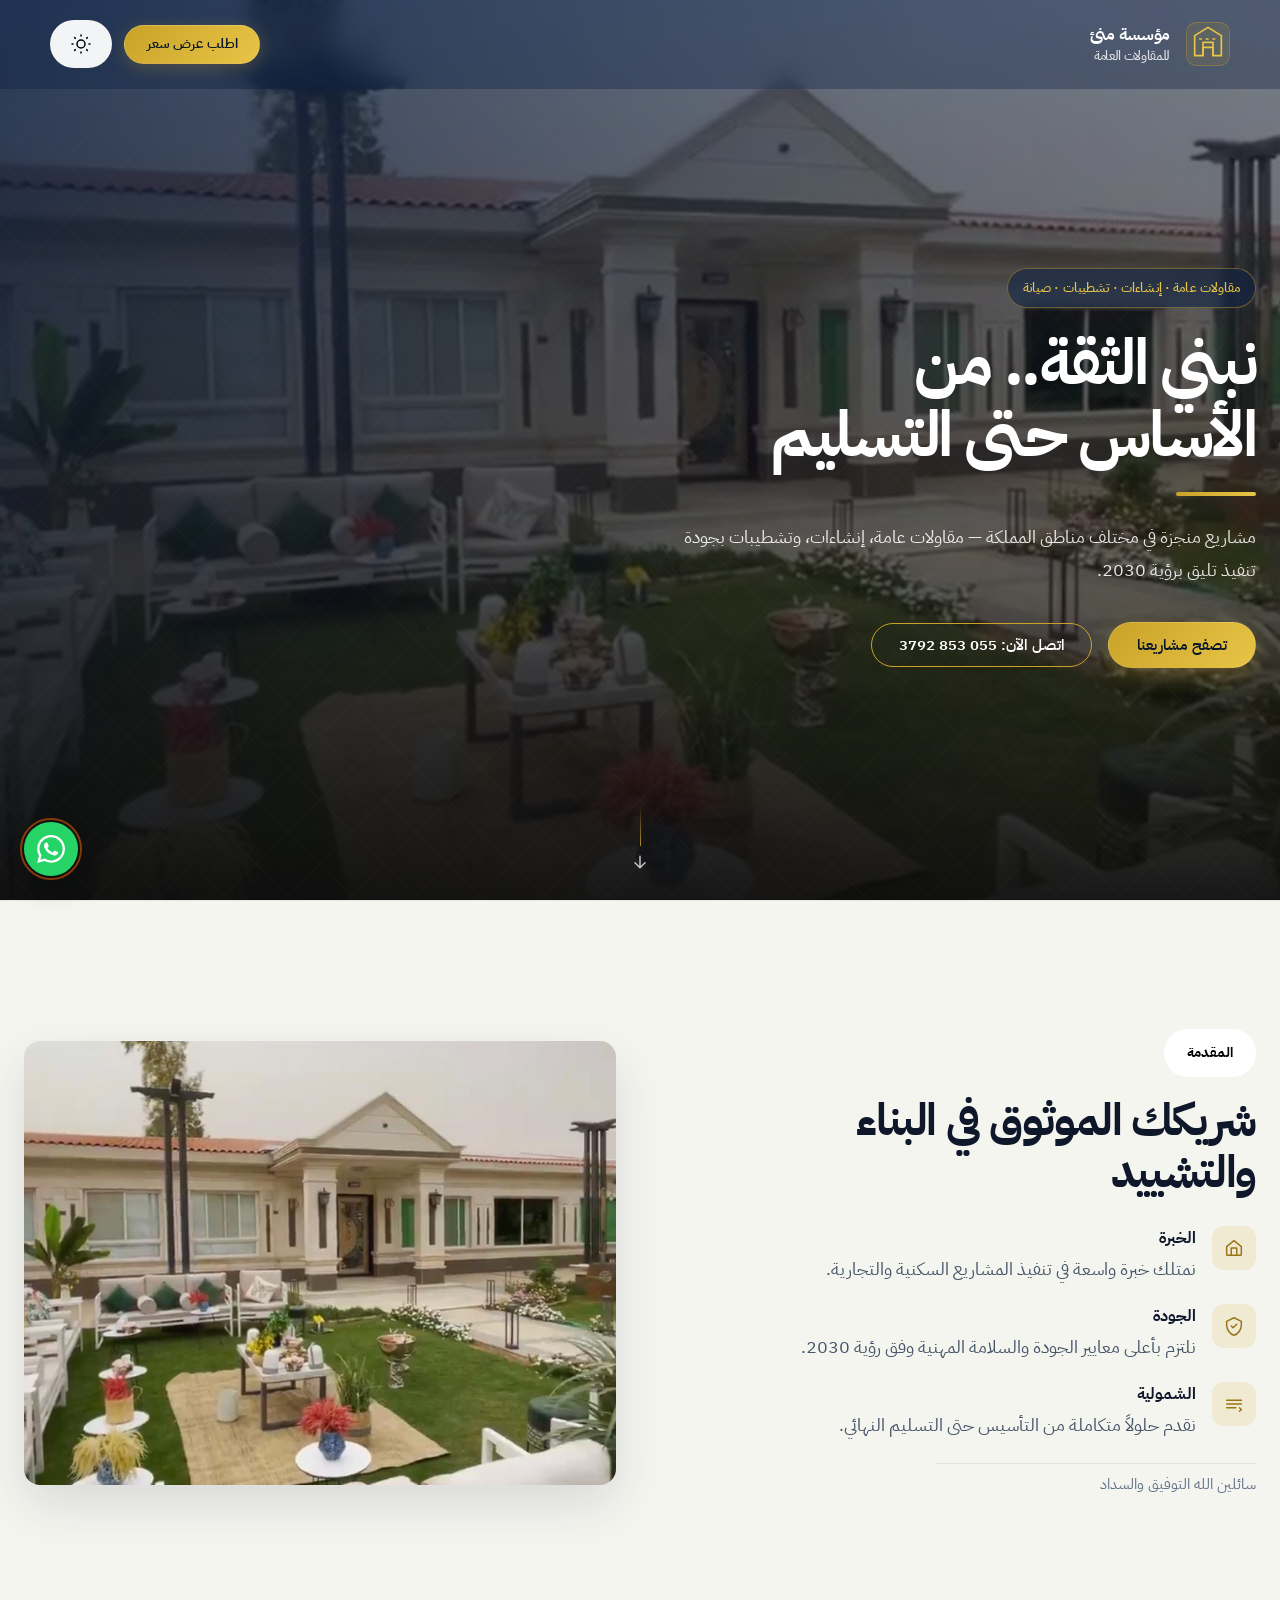
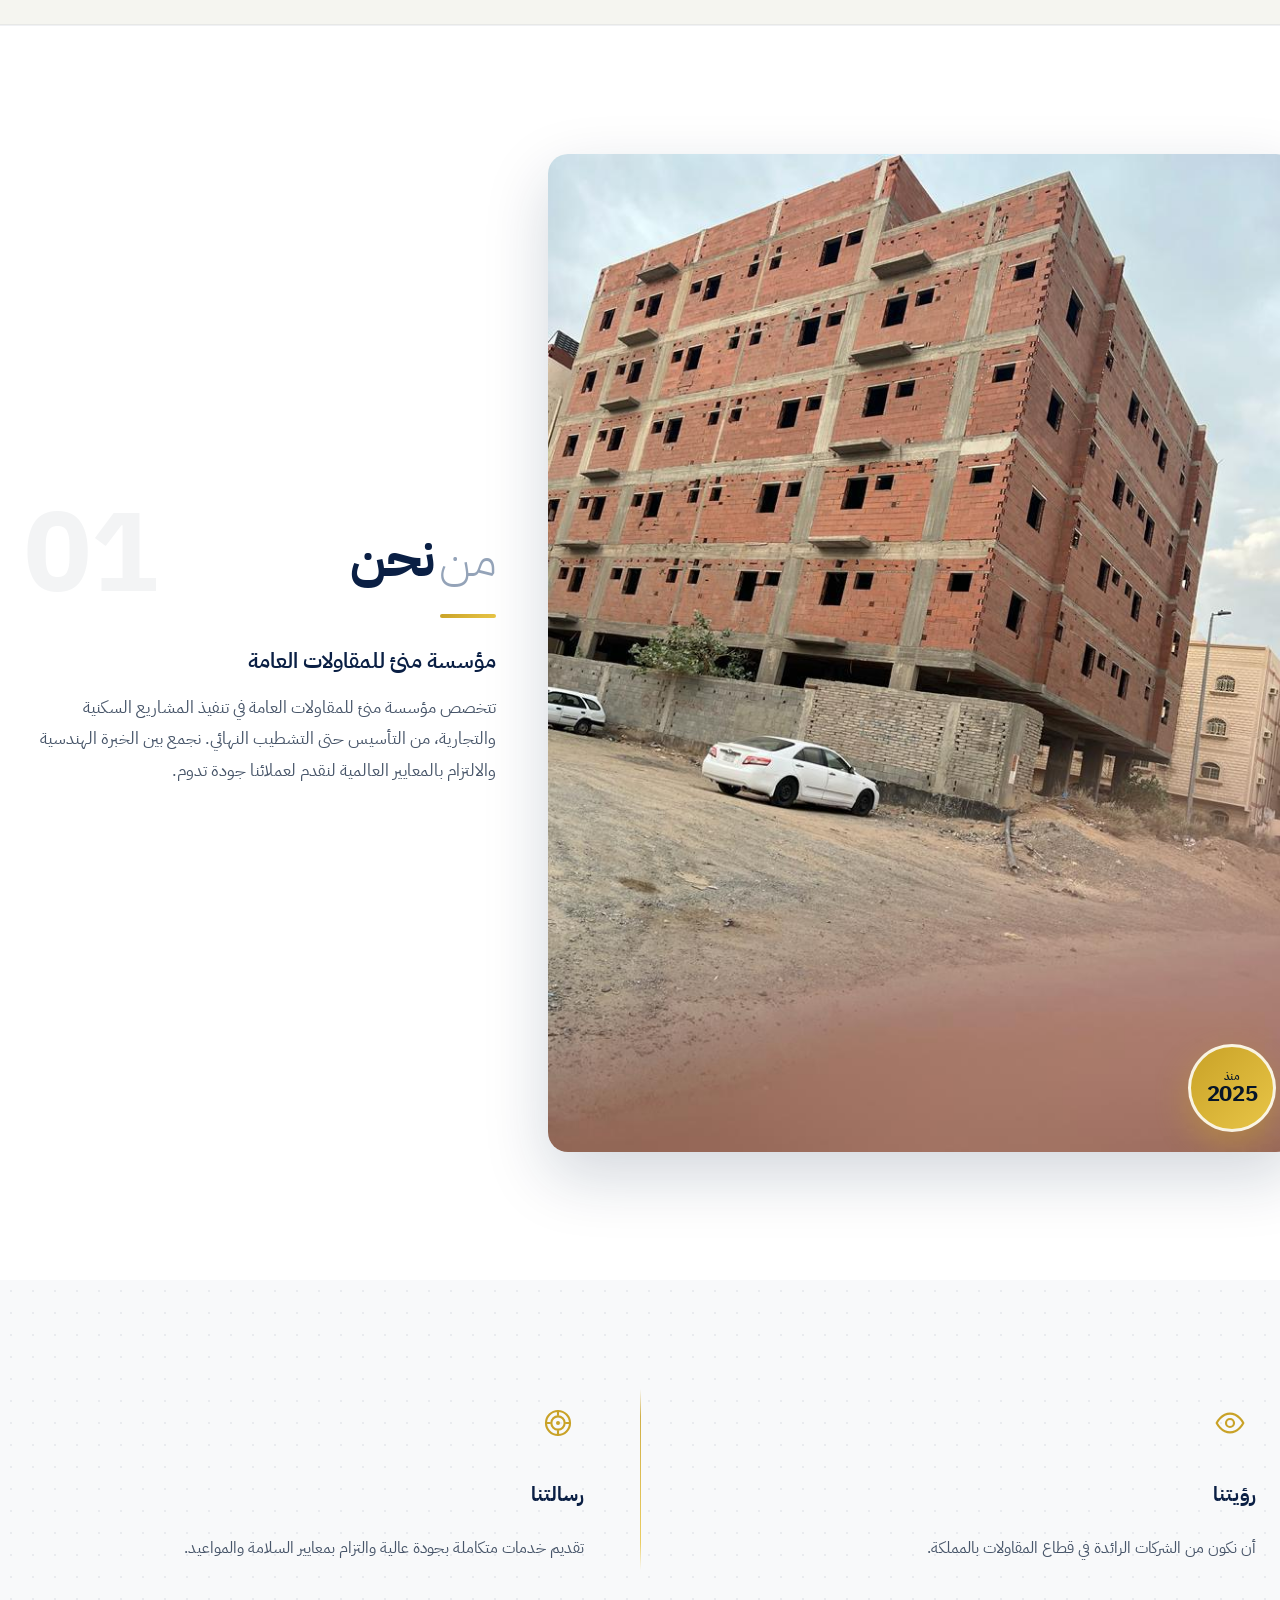
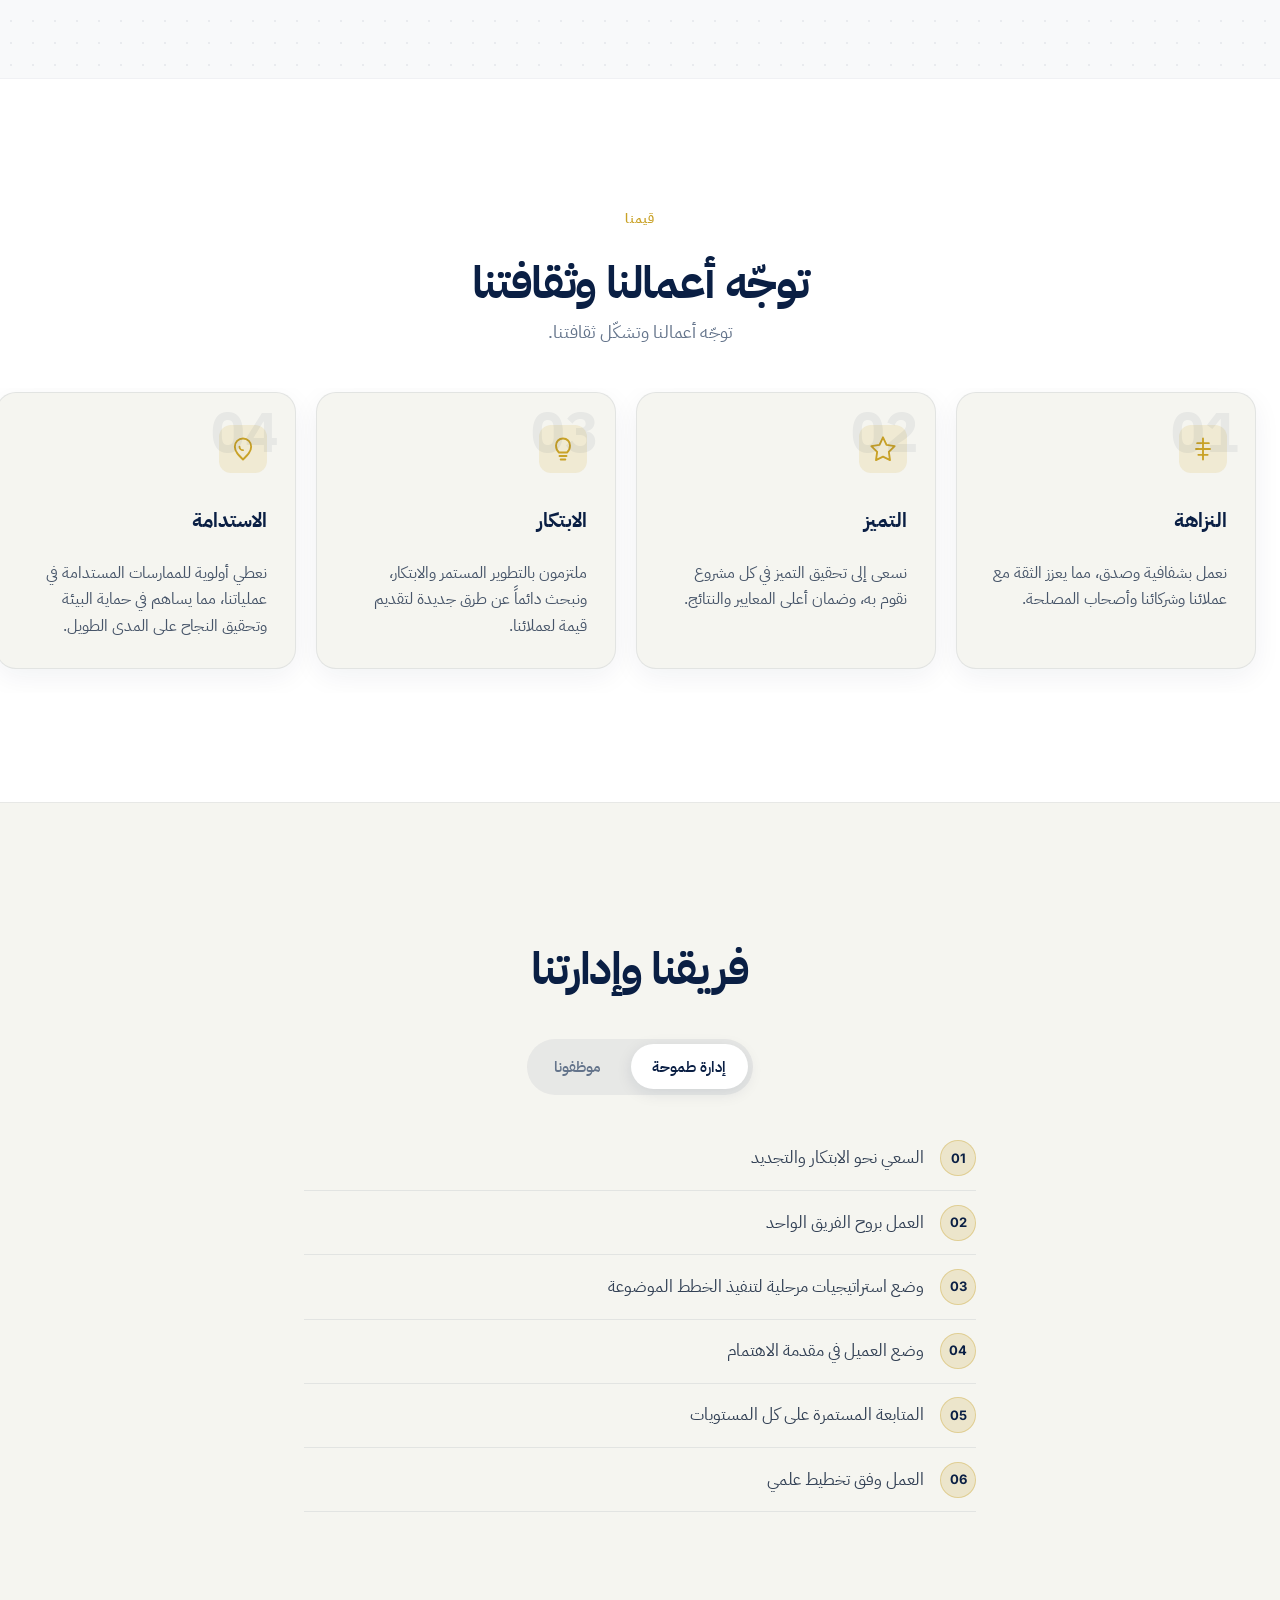
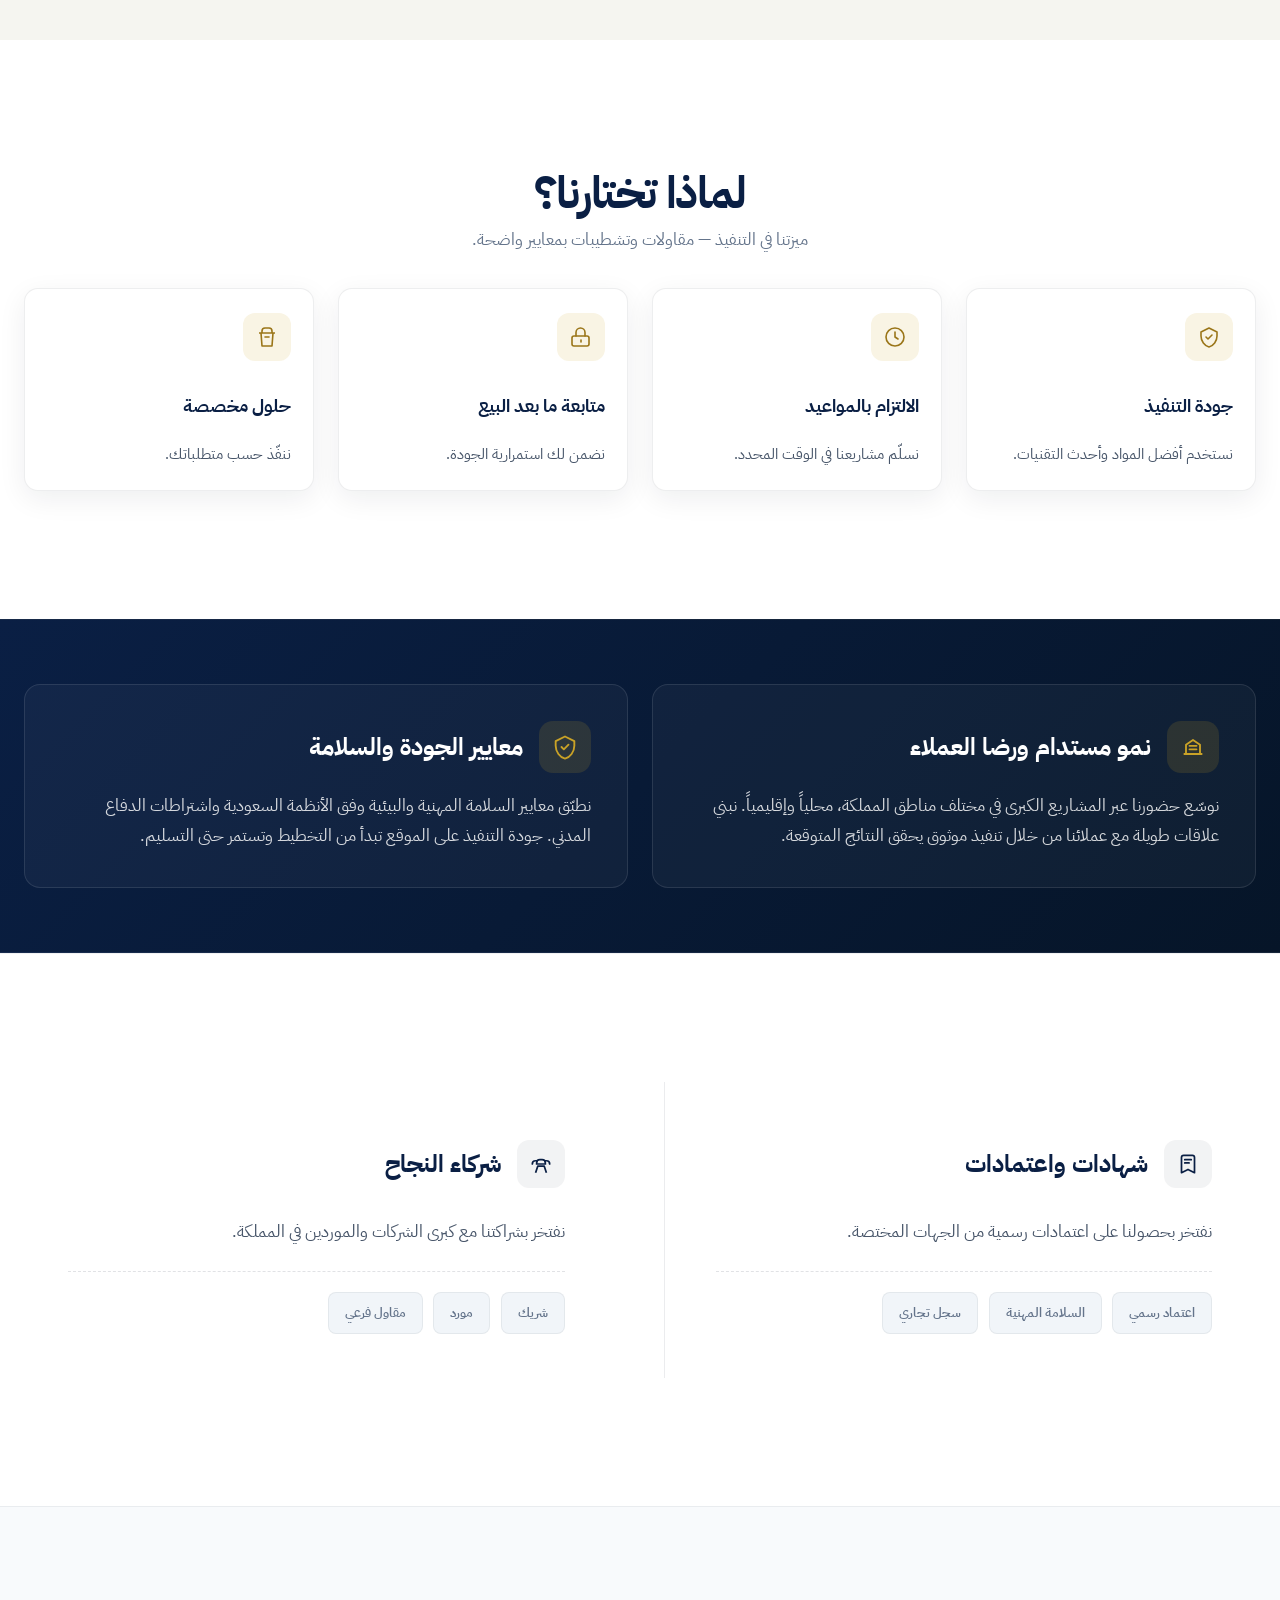
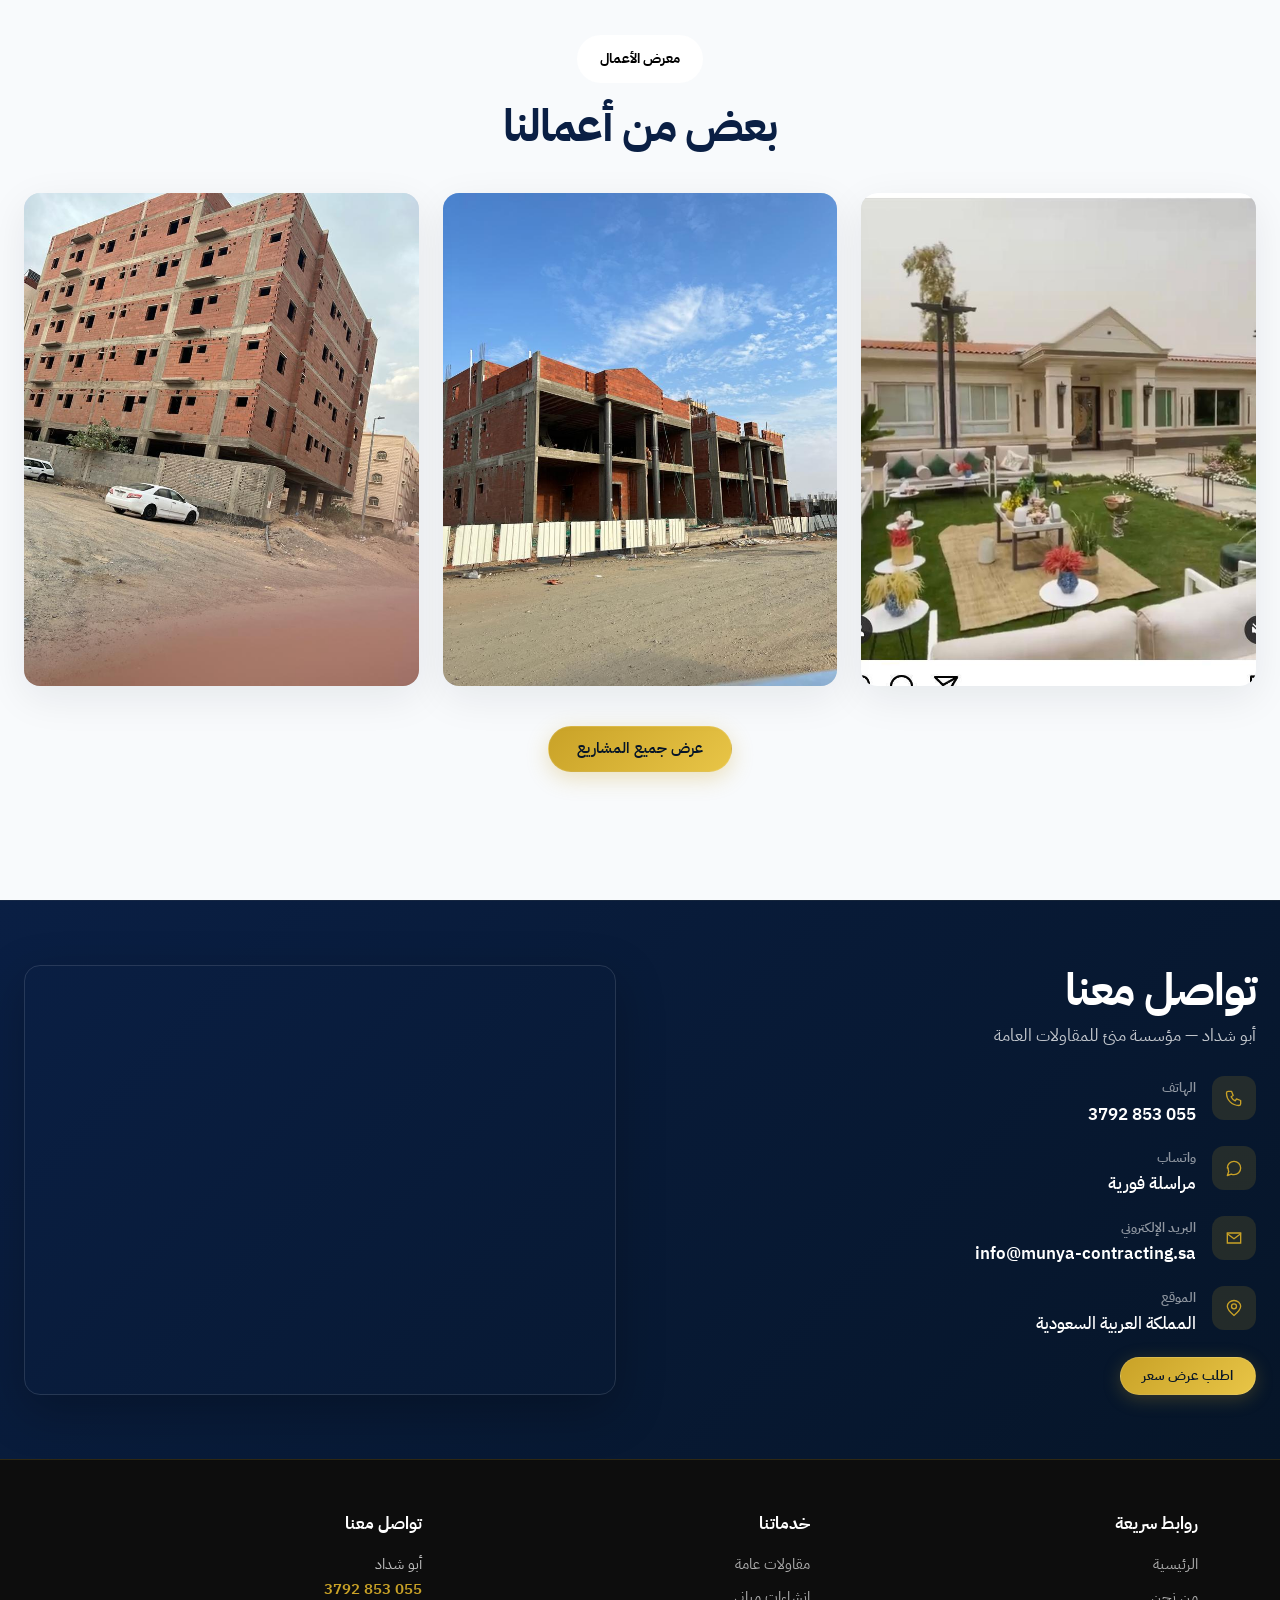
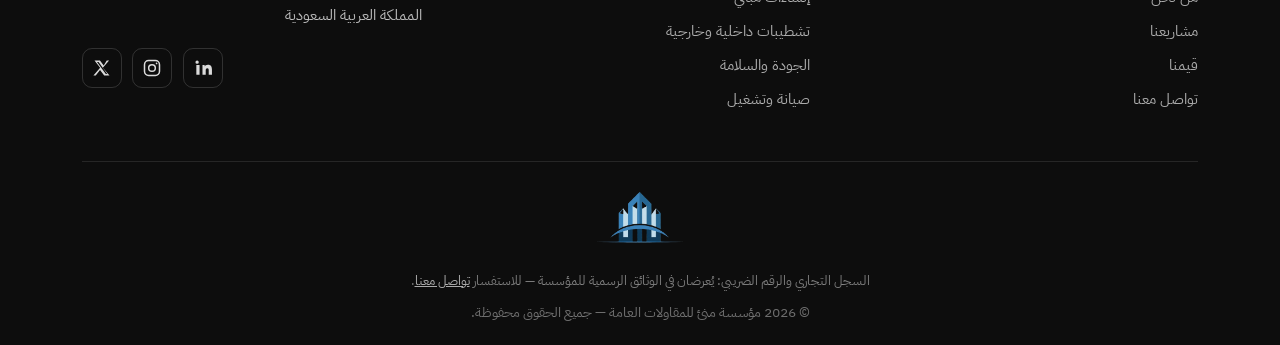
==== index.html @ 83cbfe6f "first commit" ====
<!DOCTYPE html>
<html lang="ar" dir="rtl" data-bs-theme="dark">
  <head>
    <meta charset="UTF-8">
    <meta name="viewport" content="width=device-width, initial-scale=1, maximum-scale=1">
    <meta http-equiv="X-UA-Compatible" content="ie=edge">
    <meta name="msapplication-TileColor" content="#0A1F44">
    <meta name="template-color" content="#0A1F44">
    <title>مؤسسة منئ للمقاولات العامة</title>
    <meta name="description" content="مؤسسة منئ للمقاولات العامة — مقاولات عامة، إنشاء وصيانة المباني، التشطيبات الداخلية والخارجية، أعمال كهربائية وديكور وحدائق في المملكة العربية السعودية.">
    <meta name="keywords" content="مقاولات عامة, إنشاء مباني, تشطيبات, صيانة, مؤسسة منئ, مقاولات السعودية, رؤية 2030">
    <meta name="robots" content="index, follow">
    <link rel="canonical" href="index.html">
    <meta property="og:title" content="مؤسسة منئ للمقاولات العامة">
    <meta property="og:description" content="مؤسسة منئ للمقاولات العامة — الملف التعريفي. نصنع لك الفرق في كل ما تحتاجه من خدمات.">
    <meta property="og:image" content="assets/imgs/munya/hero-construction-site.jpeg">
    <meta property="og:locale" content="ar_SA">
    <link rel="shortcut icon" type="image/x-icon" href="images/logo.png">
    <link href="https://fonts.googleapis.com/css2?family=IBM+Plex+Sans+Arabic:wght@300;400;500;600;700&family=Inter:wght@400;500;600;700&display=swap" rel="stylesheet">
    <link href="assets/css/stylee209.css?v=1.0.0" rel="stylesheet">
    <link href="assets/css/rtl.css?v=2.0.0" rel="stylesheet">
    <link href="assets/css/munya-site.css?v=2.1.0" rel="stylesheet">
    <link href="assets/css/munya-home2-fix.css?v=1.0.3" rel="stylesheet">
    <script type="application/ld+json">
    {"@context":"https://schema.org","@type":"GeneralContractor","name":"مؤسسة منئ للمقاولات العامة","telephone":"+966558533792","areaServed":"المملكة العربية السعودية","url":"index.html"}
    </script>
  </head>
  <body>
    <div id="preloader-active">
      <div class="preloader d-flex align-items-center justify-content-center">
        <div class="preloader-inner position-relative">
          <div class="text-center">
            <div class="spinning-coin-fall"></div>
          </div>
        </div>
      </div>
    </div>
    <header class="header sticky-bar munya-header">
      <div class="container-fluid munya-header-main">
        <div class="main-header">
          <div class="header-left">
            <div class="header-logo">
              <a class="munya-brand d-flex align-items-center gap-3" href="index.html#home">
                <span class="munya-brand__icon" aria-hidden="true">
                  <svg class="munya-icon-building" width="40" height="40" viewBox="0 0 48 48" fill="none" xmlns="http://www.w3.org/2000/svg">
                    <path d="M24 4L8 14V38H18V28H30V38H40V14L24 4Z" stroke="currentColor" stroke-width="2" stroke-linejoin="round"/>
                    <path d="M18 38V22H30V38" stroke="currentColor" stroke-width="2" stroke-linejoin="round"/>
                    <path d="M14 18H16M22 18H24M30 18H32" stroke="currentColor" stroke-width="2" stroke-linecap="round"/>
                  </svg>
                </span>
                <img class="munya-logo-img munya-logo-img--header munya-brand__logo-fallback" alt="" src="assets/imgs/munya/logo.png" width="120" height="48">
                <span class="munya-brand__text">مؤسسة منئ <span class="munya-brand__sub">للمقاولات العامة</span></span>
              </a>
            </div>
            <div class="header-nav d-none d-xl-block">
              <nav class="nav-main-menu" aria-label="القائمة الرئيسية">
                <ul class="main-menu munya-nav">
                  <li><a class="active" href="#home">الرئيسية</a></li>
                  <li><a href="#about">من نحن</a></li>
                  <li><a href="#about">خدماتنا</a></li>
                  <li><a href="#portfolio">مشاريعنا</a></li>
                  <li><a href="#contact">اتصل بنا</a></li>
                </ul>
              </nav>
            </div>
          </div>
          <div class="header-right munya-header-actions">
            <a class="btn munya-btn-cta d-none d-md-inline-flex" href="https://wa.me/966558533792" target="_blank" rel="noopener noreferrer">اطلب عرض سعر</a>
            <div class="burger-icon burger-icon-white d-xl-none"></div>
            <div class="d-none d-md-inline-block align-middle"><a class="btn btn-mode change-mode" href="#" data-bs-theme-value="dark"><img class="light-mode" src="assets/imgs/template/icons/light.svg" alt="تبديل المظهر"><img class="dark-mode" src="assets/imgs/template/icons/light-w.svg" alt="تبديل المظهر"></a></div>
          </div>
        </div>
      </div>
    </header>
    <div class="mobile-header-active mobile-header-wrapper-style perfect-scrollbar button-bg-2">
      <div class="mobile-header-wrapper-inner">
        <div class="mobile-header-logo"> <a class="d-flex align-items-center" href="index.html"><img class="munya-logo-img munya-logo-img--mobile" alt="مؤسسة منئ للمقاولات العامة" src="assets/imgs/munya/logo.png" width="140" height="46"></a>
          <div class="burger-icon burger-icon-white"></div>
        </div>
        <div class="mobile-header-top">
          <div class="box-author-profile">
            <div class="card-author">
              <div class="card-info">
                <p class="text-md-bold neutral-1000">مؤسسة منئ للمقاولات العامة</p>
                <p class="text-xs neutral-1000">أبو شداد — 055 853 3792</p>
              </div>
            </div><a class="btn btn-black" href="tel:+966558533792">اتصل الآن</a>
          </div>
        </div>
        <div class="mobile-header-content-area">
          <div class="perfect-scroll">
            <div class="mobile-menu-wrap mobile-header-border">
              <nav>
                <ul class="mobile-menu font-heading munya-nav">
                  <li><a class="active" href="#home">الرئيسية</a></li>
                  <li><a href="#about">من نحن</a></li>
                  <li><a href="#about">خدماتنا</a></li>
                  <li><a href="#portfolio">مشاريعنا</a></li>
                  <li><a href="#contact">اتصل بنا</a></li>
                </ul>
                <a class="btn munya-btn-cta w-100 mt-20" href="https://wa.me/966558533792" target="_blank" rel="noopener noreferrer">اطلب عرض سعر</a>
              </nav>
            </div>
          </div>
        </div>
      </div>
    </div>
    <main class="main">
      <section id="home" class="munya-hero" aria-label="الصفحة الرئيسية">
        <div class="munya-hero__bg" style="background-image: url('assets/imgs/munya/project-building-exterior.jpeg');"></div>
        <div class="munya-hero__overlay" aria-hidden="true"></div>
        <div class="munya-hero__pattern" aria-hidden="true">
          <svg xmlns="http://www.w3.org/2000/svg" width="100%" height="100%" preserveAspectRatio="xMidYMid slice">
            <defs>
              <pattern id="munya-islamic-grid" width="64" height="64" patternUnits="userSpaceOnUse">
                <path d="M32 0L64 32L32 64L0 32Z" fill="none" stroke="#C9A227" stroke-width="0.75"/>
                <circle cx="32" cy="32" r="6" fill="none" stroke="#C9A227" stroke-width="0.5"/>
              </pattern>
            </defs>
            <rect width="100%" height="100%" fill="url(#munya-islamic-grid)"/>
          </svg>
        </div>
        <div class="container munya-hero__content munya-shell">
          <p class="munya-hero__eyebrow munya-hero__badge">مقاولات عامة · إنشاءات · تشطيبات · صيانة</p>
          <h1 class="munya-hero__title">نبني الثقة.. من الأساس حتى التسليم</h1>
          <p class="munya-hero__lead">مشاريع منجزة في مختلف مناطق المملكة — مقاولات عامة، إنشاءات، وتشطيبات بجودة تنفيذ تليق برؤية 2030.</p>
          <div class="munya-hero__actions">
            <a class="btn munya-btn-primary" href="#portfolio">تصفح مشاريعنا</a>
            <a class="btn munya-btn-outline" href="tel:+966558533792">اتصل الآن: 055 853 3792</a>
          </div>
        </div>
        <a class="munya-scroll-indicator" href="#introduction" aria-label="انتقل إلى المحتوى">
          <span class="munya-scroll-indicator__line" aria-hidden="true"></span>
          <svg width="20" height="20" viewBox="0 0 24 24" fill="none" aria-hidden="true"><path d="M12 5V19M12 19L6 13M12 19L18 13" stroke="currentColor" stroke-width="1.8" stroke-linecap="round" stroke-linejoin="round"/></svg>
        </a>
      </section>

      <section id="introduction" class="section-box munya-section munya-intro">
        <div class="container">
          <div class="row g-4 g-lg-5 align-items-center">
            <div class="col-lg-6">
              <span class="btn btn-tag-white">المقدمة</span>
              <h2 class="munya-intro__title neutral-1000">شريكك الموثوق في البناء والتشييد</h2>
              <ul class="munya-intro__points">
                <li>
                  <span class="munya-intro__icon" aria-hidden="true">
                    <svg width="22" height="22" viewBox="0 0 24 24" fill="none" xmlns="http://www.w3.org/2000/svg"><path d="M4 10.5L12 4L20 10.5V19C20 19.5523 19.5523 20 19 20H5C4.44772 20 4 19.5523 4 19V10.5Z" stroke="currentColor" stroke-width="1.6" stroke-linejoin="round"/><path d="M9 20V12H15V20" stroke="currentColor" stroke-width="1.6" stroke-linejoin="round"/></svg>
                  </span>
                  <div>
                    <strong class="munya-intro__label">الخبرة</strong>
                    <p class="mb-0">نمتلك خبرة واسعة في تنفيذ المشاريع السكنية والتجارية.</p>
                  </div>
                </li>
                <li>
                  <span class="munya-intro__icon" aria-hidden="true">
                    <svg width="22" height="22" viewBox="0 0 24 24" fill="none" xmlns="http://www.w3.org/2000/svg"><path d="M12 3L4 7V11C4 16.08 7.58 20.84 12 22C16.42 20.84 20 16.08 20 11V7L12 3Z" stroke="currentColor" stroke-width="1.6" stroke-linejoin="round"/><path d="M9 12L11 14L15 10" stroke="currentColor" stroke-width="1.6" stroke-linecap="round" stroke-linejoin="round"/></svg>
                  </span>
                  <div>
                    <strong class="munya-intro__label">الجودة</strong>
                    <p class="mb-0">نلتزم بأعلى معايير الجودة والسلامة المهنية وفق رؤية 2030.</p>
                  </div>
                </li>
                <li>
                  <span class="munya-intro__icon" aria-hidden="true">
                    <svg width="22" height="22" viewBox="0 0 24 24" fill="none" xmlns="http://www.w3.org/2000/svg"><path d="M4 8H20M4 12H20M4 16H14" stroke="currentColor" stroke-width="1.6" stroke-linecap="round"/><path d="M18 16L20 18L18 20" stroke="currentColor" stroke-width="1.6" stroke-linecap="round" stroke-linejoin="round"/></svg>
                  </span>
                  <div>
                    <strong class="munya-intro__label">الشمولية</strong>
                    <p class="mb-0">نقدم حلولاً متكاملة من التأسيس حتى التسليم النهائي.</p>
                  </div>
                </li>
              </ul>
              <p class="munya-intro__signoff">سائلين الله التوفيق والسداد</p>
            </div>
            <div class="col-lg-6">
              <figure class="munya-intro__media">
                <img src="assets/imgs/munya/project-building-exterior.jpeg" alt="مشروع إنشائي لمؤسسة منئ للمقاولات العامة" width="640" height="480" loading="lazy">
              </figure>
            </div>
          </div>
        </div>
      </section>

      <div class="munya-about-wrap" id="about">
        <section class="munya-section munya-about-intro" aria-labelledby="about-heading">
          <div class="container munya-shell">
            <div class="munya-about-asym">
              <div class="munya-about-asym__visual">
                <figure class="munya-about-asym__figure">
                  <img src="assets/imgs/munya/project-finishing-interior.jpeg" alt="تشطيبات مشروع — مؤسسة منئ للمقاولات العامة" width="960" height="720" loading="lazy">
                  <figcaption class="munya-about-badge">
                    <span class="munya-about-badge__label">منذ</span>
                    <span class="munya-about-badge__year">2025</span>
                  </figcaption>
                </figure>
              </div>
              <div class="munya-about-asym__body">
                <header class="munya-section-heading">
                  <span class="munya-section-heading__ghost" aria-hidden="true">01</span>
                  <h2 class="munya-section-heading__title" id="about-heading">
                    <span class="munya-section-heading__thin">من</span>
                    <span class="munya-section-heading__bold">نحن</span>
                  </h2>
                  <span class="munya-section-heading__rule" aria-hidden="true"></span>
                </header>
                <h3 class="munya-about-asym__name">مؤسسة منئ للمقاولات العامة</h3>
                <p class="munya-about-asym__lead">تتخصص مؤسسة منئ للمقاولات العامة في تنفيذ المشاريع السكنية والتجارية، من التأسيس حتى التشطيب النهائي. نجمع بين الخبرة الهندسية والالتزام بالمعايير العالمية لنقدم لعملائنا جودة تدوم.</p>
              </div>
            </div>
          </div>
        </section>

        <section class="munya-section munya-about-vm" id="vision" aria-label="رؤيتنا ورسالتنا">
          <div class="munya-about-vm__pattern" aria-hidden="true"></div>
          <div class="container munya-shell">
            <div class="munya-about-vm__grid">
              <article class="munya-about-vm__col">
                <span class="munya-about-vm__icon" aria-hidden="true">
                  <svg width="32" height="32" viewBox="0 0 24 24" fill="none" xmlns="http://www.w3.org/2000/svg"><path d="M2 12C2 12 5.5 5 12 5C18.5 5 22 12 22 12C22 12 18.5 19 12 19C5.5 19 2 12 2 12Z" stroke="currentColor" stroke-width="1.6" stroke-linejoin="round"/><circle cx="12" cy="12" r="3" stroke="currentColor" stroke-width="1.6"/></svg>
                </span>
                <h3 class="munya-about-vm__title">رؤيتنا</h3>
                <p class="munya-about-vm__text mb-0">أن نكون من الشركات الرائدة في قطاع المقاولات بالمملكة.</p>
              </article>
              <div class="munya-about-vm__divider" aria-hidden="true"></div>
              <article class="munya-about-vm__col">
                <span class="munya-about-vm__icon" aria-hidden="true">
                  <svg width="32" height="32" viewBox="0 0 24 24" fill="none" xmlns="http://www.w3.org/2000/svg"><circle cx="12" cy="12" r="9" stroke="currentColor" stroke-width="1.6"/><circle cx="12" cy="12" r="5" stroke="currentColor" stroke-width="1.6"/><circle cx="12" cy="12" r="1.5" fill="currentColor"/><path d="M12 3V6M12 18V21M3 12H6M18 12H21" stroke="currentColor" stroke-width="1.6" stroke-linecap="round"/></svg>
                </span>
                <h3 class="munya-about-vm__title">رسالتنا</h3>
                <p class="munya-about-vm__text mb-0">تقديم خدمات متكاملة بجودة عالية والتزام بمعايير السلامة والمواعيد.</p>
              </article>
            </div>
          </div>
        </section>
      </div>

      <section id="values" class="section-box munya-section munya-values">
        <div class="container munya-shell">
          <header class="munya-values__head text-center">
            <span class="munya-values__eyebrow">قيمنا</span>
            <h2 class="munya-values__title">توجّه أعمالنا وثقافتنا</h2>
            <p class="munya-values__subtitle">توجّه أعمالنا وتشكّل ثقافتنا.</p>
          </header>
        </div>
        <div class="munya-values-scroll" tabindex="0" role="region" aria-label="قيمنا — مرّر أفقياً">
          <div class="munya-values-scroll__track">
            <article class="munya-value-slide">
              <span class="munya-value-slide__num" aria-hidden="true">01</span>
              <span class="munya-value-slide__icon" aria-hidden="true"><svg width="28" height="28" viewBox="0 0 24 24" fill="none"><path d="M12 3V21M7 7H17M6 12H18M8 17H16" stroke="currentColor" stroke-width="1.6" stroke-linecap="round"/></svg></span>
              <h3 class="munya-value-slide__title">النزاهة</h3>
              <p class="munya-value-slide__text mb-0">نعمل بشفافية وصدق، مما يعزز الثقة مع عملائنا وشركائنا وأصحاب المصلحة.</p>
            </article>
            <article class="munya-value-slide">
              <span class="munya-value-slide__num" aria-hidden="true">02</span>
              <span class="munya-value-slide__icon" aria-hidden="true"><svg width="28" height="28" viewBox="0 0 24 24" fill="none"><path d="M12 2L15 8.5L22 9.5L17 14.5L18 21.5L12 18.5L6 21.5L7 14.5L2 9.5L9 8.5L12 2Z" stroke="currentColor" stroke-width="1.6" stroke-linejoin="round"/></svg></span>
              <h3 class="munya-value-slide__title">التميز</h3>
              <p class="munya-value-slide__text mb-0">نسعى إلى تحقيق التميز في كل مشروع نقوم به، وضمان أعلى المعايير والنتائج.</p>
            </article>
            <article class="munya-value-slide">
              <span class="munya-value-slide__num" aria-hidden="true">03</span>
              <span class="munya-value-slide__icon" aria-hidden="true"><svg width="28" height="28" viewBox="0 0 24 24" fill="none"><path d="M9 18H15M10 21H14M12 3C8.5 3 6 5.5 6 9C6 11.5 7 13.5 8.5 15H15.5C17 13.5 18 11.5 18 9C18 5.5 15.5 3 12 3Z" stroke="currentColor" stroke-width="1.6" stroke-linecap="round"/></svg></span>
              <h3 class="munya-value-slide__title">الابتكار</h3>
              <p class="munya-value-slide__text mb-0">ملتزمون بالتطوير المستمر والابتكار، ونبحث دائماً عن طرق جديدة لتقديم قيمة لعملائنا.</p>
            </article>
            <article class="munya-value-slide">
              <span class="munya-value-slide__num" aria-hidden="true">04</span>
              <span class="munya-value-slide__icon" aria-hidden="true"><svg width="28" height="28" viewBox="0 0 24 24" fill="none"><path d="M12 3C8 3 5 6 5 10C5 14 8 17 12 21C16 17 19 14 19 10C19 6 16 3 12 3Z" stroke="currentColor" stroke-width="1.6" stroke-linejoin="round"/><path d="M9 10C9 11.6569 10.3431 13 12 13" stroke="currentColor" stroke-width="1.6" stroke-linecap="round"/></svg></span>
              <h3 class="munya-value-slide__title">الاستدامة</h3>
              <p class="munya-value-slide__text mb-0">نعطي أولوية للممارسات المستدامة في عملياتنا، مما يساهم في حماية البيئة وتحقيق النجاح على المدى الطويل.</p>
            </article>
            <article class="munya-value-slide">
              <span class="munya-value-slide__num" aria-hidden="true">05</span>
              <span class="munya-value-slide__icon" aria-hidden="true"><svg width="28" height="28" viewBox="0 0 24 24" fill="none"><path d="M8 11C8 8.79086 9.79086 7 12 7C14.2091 7 16 8.79086 16 11M5 20V19C5 16.7909 6.79086 15 9 15H15C17.2091 15 19 16.7909 19 19V20" stroke="currentColor" stroke-width="1.6" stroke-linecap="round"/><path d="M12 7C13.1046 7 14 6.10457 14 5C14 3.89543 13.1046 3 12 3C10.8954 3 10 3.89543 10 5C10 6.10457 10.8954 7 12 7Z" stroke="currentColor" stroke-width="1.6"/></svg></span>
              <h3 class="munya-value-slide__title">التركيز على العميل</h3>
              <p class="munya-value-slide__text mb-0">عملاؤنا هم محور اهتمامنا، ونسعى جاهدين لتجاوز توقعاتهم من خلال خدمات مخصصة وعلاقات قوية.</p>
            </article>
          </div>
        </div>
        <p class="munya-values-scroll__hint">اسحب للتصفح ←</p>
      </section>

      <section class="section-box munya-section munya-team" aria-labelledby="team-heading">
        <div class="container munya-shell">
          <header class="munya-team__head text-center">
            <h2 class="munya-team__title" id="team-heading">فريقنا وإدارتنا</h2>
          </header>
          <div class="munya-tabs" data-munya-tabs>
            <div class="munya-tabs__list" role="tablist" aria-label="فريقنا وإدارتنا">
              <button type="button" class="munya-tabs__tab" role="tab" id="tab-management" aria-selected="true" aria-controls="management" data-munya-tab>إدارة طموحة</button>
              <button type="button" class="munya-tabs__tab" role="tab" id="tab-employees" aria-selected="false" aria-controls="employees" data-munya-tab tabindex="-1">موظفونا</button>
            </div>
            <div class="munya-tabs__panels">
              <div class="munya-tabs__panel munya-tabs__panel--mgmt" role="tabpanel" id="management" aria-labelledby="tab-management">
                <ol class="munya-mgmt-list">
                  <li>السعي نحو الابتكار والتجديد</li>
                  <li>العمل بروح الفريق الواحد</li>
                  <li>وضع استراتيجيات مرحلية لتنفيذ الخطط الموضوعة</li>
                  <li>وضع العميل في مقدمة الاهتمام</li>
                  <li>المتابعة المستمرة على كل المستويات</li>
                  <li>العمل وفق تخطيط علمي</li>
                </ol>
              </div>
              <div class="munya-tabs__panel munya-tabs__panel--emp" role="tabpanel" id="employees" aria-labelledby="tab-employees" hidden>
                <p class="munya-team-emp__tagline">موظفونا أغلى ثرواتنا</p>
                <ul class="munya-emp-grid">
                  <li class="munya-emp-grid__item">
                    <span class="munya-emp-grid__icon" aria-hidden="true"><svg width="24" height="24" viewBox="0 0 24 24" fill="none"><path d="M8 11C8 8.79086 9.79086 7 12 7C14.2091 7 16 8.79086 16 11M5 20V19C5 16.7909 6.79086 15 9 15H15C17.2091 15 19 16.7909 19 19V20" stroke="currentColor" stroke-width="1.6" stroke-linecap="round"/></svg></span>
                    <span>استقطاب أصحاب الخبرات العالية في كافة المجالات</span>
                  </li>
                  <li class="munya-emp-grid__item">
                    <span class="munya-emp-grid__icon" aria-hidden="true"><svg width="24" height="24" viewBox="0 0 24 24" fill="none"><path d="M5 19H19M7 16L12 11L16 15L21 8" stroke="currentColor" stroke-width="1.6" stroke-linecap="round" stroke-linejoin="round"/></svg></span>
                    <span>إرساء روح المشاركة في الإدارة والعمل</span>
                  </li>
                  <li class="munya-emp-grid__item">
                    <span class="munya-emp-grid__icon" aria-hidden="true"><svg width="24" height="24" viewBox="0 0 24 24" fill="none"><path d="M12 21C16.4183 21 20 16.4183 20 12C20 7.58172 16.4183 4 12 4C7.58172 4 4 7.58172 4 12C4 16.4183 7.58172 21 12 21Z" stroke="currentColor" stroke-width="1.6"/><path d="M8 14C8.5 15.5 10.2 16.5 12 16.5C13.8 16.5 15.5 15.5 16 14" stroke="currentColor" stroke-width="1.6" stroke-linecap="round"/></svg></span>
                    <span>الارتقاء بمستوى الرضا الوظيفي</span>
                  </li>
                  <li class="munya-emp-grid__item">
                    <span class="munya-emp-grid__icon" aria-hidden="true"><svg width="24" height="24" viewBox="0 0 24 24" fill="none"><path d="M4 19H20M6 16V8H10V16M14 16V5H18V16" stroke="currentColor" stroke-width="1.6" stroke-linecap="round" stroke-linejoin="round"/></svg></span>
                    <span>تنفيذ برامج تدريب الموظفين لدى الشركات التي تمتلك التقنيات الحديثة في مجال العمل</span>
                  </li>
                </ul>
              </div>
            </div>
          </div>
        </div>
      </section>

      <section class="section-box background-body munya-section">
        <div class="container">
          <div id="excellence" class="munya-why">
            <header class="munya-why__head text-center">
              <h2 class="munya-why__title">لماذا تختارنا؟</h2>
              <p class="munya-why__subtitle">ميزتنا في التنفيذ — مقاولات وتشطيبات بمعايير واضحة.</p>
            </header>
            <div class="row g-4">
              <div class="col-lg-3 col-md-6">
                <article class="munya-benefit-card h-100">
                  <span class="munya-benefit-card__icon" aria-hidden="true">
                    <svg width="24" height="24" viewBox="0 0 24 24" fill="none"><path d="M12 3L4 7V11C4 16.08 7.58 20.84 12 22C16.42 20.84 20 16.08 20 11V7L12 3Z" stroke="currentColor" stroke-width="1.6" stroke-linejoin="round"/><path d="M9 12L11 14L15 10" stroke="currentColor" stroke-width="1.6" stroke-linecap="round" stroke-linejoin="round"/></svg>
                  </span>
                  <h3 class="munya-benefit-card__title">جودة التنفيذ</h3>
                  <p class="munya-benefit-card__text mb-0">نستخدم أفضل المواد وأحدث التقنيات.</p>
                </article>
              </div>
              <div class="col-lg-3 col-md-6">
                <article class="munya-benefit-card h-100">
                  <span class="munya-benefit-card__icon" aria-hidden="true">
                    <svg width="24" height="24" viewBox="0 0 24 24" fill="none"><circle cx="12" cy="12" r="9" stroke="currentColor" stroke-width="1.6"/><path d="M12 7V12L15 14" stroke="currentColor" stroke-width="1.6" stroke-linecap="round" stroke-linejoin="round"/></svg>
                  </span>
                  <h3 class="munya-benefit-card__title">الالتزام بالمواعيد</h3>
                  <p class="munya-benefit-card__text mb-0">نسلّم مشاريعنا في الوقت المحدد.</p>
                </article>
              </div>
              <div class="col-lg-3 col-md-6">
                <article class="munya-benefit-card h-100">
                  <span class="munya-benefit-card__icon" aria-hidden="true">
                    <svg width="24" height="24" viewBox="0 0 24 24" fill="none"><path d="M7 11V7.5C7 5.01472 9.01472 3 11.5 3C13.9853 3 16 5.01472 16 7.5V11" stroke="currentColor" stroke-width="1.6" stroke-linecap="round"/><path d="M5 11H18C19.1046 11 20 11.8954 20 13V19C20 20.1046 19.1046 21 18 21H5C3.89543 21 3 20.1046 3 19V13C3 11.8954 3.89543 11 5 11Z" stroke="currentColor" stroke-width="1.6"/><path d="M12 15V17" stroke="currentColor" stroke-width="1.6" stroke-linecap="round"/></svg>
                  </span>
                  <h3 class="munya-benefit-card__title">متابعة ما بعد البيع</h3>
                  <p class="munya-benefit-card__text mb-0">نضمن لك استمرارية الجودة.</p>
                </article>
              </div>
              <div class="col-lg-3 col-md-6">
                <article class="munya-benefit-card h-100">
                  <span class="munya-benefit-card__icon" aria-hidden="true">
                    <svg width="24" height="24" viewBox="0 0 24 24" fill="none"><path d="M4 8H20M7 8V6C7 4.34315 8.34315 3 10 3H14C15.6569 3 17 4.34315 17 6V8" stroke="currentColor" stroke-width="1.6"/><path d="M6 8L7 21H17L18 8" stroke="currentColor" stroke-width="1.6" stroke-linejoin="round"/><path d="M10 12H14" stroke="currentColor" stroke-width="1.6" stroke-linecap="round"/></svg>
                  </span>
                  <h3 class="munya-benefit-card__title">حلول مخصصة</h3>
                  <p class="munya-benefit-card__text mb-0">ننفّذ حسب متطلباتك.</p>
                </article>
              </div>
            </div>
          </div>
        </div>
      </section>

      <section class="section-box munya-section munya-pillars-dark">
        <div class="container">
          <div class="row g-4">
            <div class="col-lg-6" id="objective">
              <article class="munya-dark-card h-100">
                <div class="munya-dark-card__head">
                  <span class="munya-dark-card__icon" aria-hidden="true">
                    <svg width="28" height="28" viewBox="0 0 24 24" fill="none"><path d="M4 18H20M6 18V10L12 6L18 10V18" stroke="currentColor" stroke-width="1.6" stroke-linejoin="round"/><path d="M9 14H15M9 11H15" stroke="currentColor" stroke-width="1.6" stroke-linecap="round"/></svg>
                  </span>
                  <h2 class="munya-dark-card__title mb-0">نمو مستدام ورضا العملاء</h2>
                </div>
                <p class="munya-dark-card__text mb-0">نوسّع حضورنا عبر المشاريع الكبرى في مختلف مناطق المملكة، محلياً وإقليمياً. نبني علاقات طويلة مع عملائنا من خلال تنفيذ موثوق يحقق النتائج المتوقعة.</p>
              </article>
            </div>
            <div class="col-lg-6" id="quality">
              <article class="munya-dark-card h-100">
                <div class="munya-dark-card__head">
                  <span class="munya-dark-card__icon" aria-hidden="true">
                    <svg width="28" height="28" viewBox="0 0 24 24" fill="none"><path d="M12 3L4 7V11C4 16.08 7.58 20.84 12 22C16.42 20.84 20 16.08 20 11V7L12 3Z" stroke="currentColor" stroke-width="1.6" stroke-linejoin="round"/><path d="M9 12L11 14L15 10" stroke="currentColor" stroke-width="1.6" stroke-linecap="round" stroke-linejoin="round"/></svg>
                  </span>
                  <h2 class="munya-dark-card__title mb-0">معايير الجودة والسلامة</h2>
                </div>
                <p class="munya-dark-card__text mb-0">نطبّق معايير السلامة المهنية والبيئية وفق الأنظمة السعودية واشتراطات الدفاع المدني. جودة التنفيذ على الموقع تبدأ من التخطيط وتستمر حتى التسليم.</p>
              </article>
            </div>
          </div>
        </div>
      </section>

      <section class="section-box munya-section munya-trust">
        <div class="container">
          <div class="row g-4 g-lg-5">
            <div class="col-lg-6" id="certificates">
              <article class="munya-trust-card h-100">
                <div class="munya-trust-card__head">
                  <span class="munya-trust-card__icon" aria-hidden="true">
                    <svg width="26" height="26" viewBox="0 0 24 24" fill="none"><path d="M8 4H16C17.1046 4 18 4.89543 18 6V20L12 17L6 20V6C6 4.89543 6.89543 4 8 4Z" stroke="currentColor" stroke-width="1.6" stroke-linejoin="round"/><path d="M9 8H15M9 11H13" stroke="currentColor" stroke-width="1.6" stroke-linecap="round"/></svg>
                  </span>
                  <h2 class="munya-trust-card__title mb-0">شهادات واعتمادات</h2>
                </div>
                <p class="munya-trust-card__text mb-0">نفتخر بحصولنا على اعتمادات رسمية من الجهات المختصة.</p>
                <div class="munya-trust-card__slots" aria-label="مساحة لشعارات الاعتماد">
                  <span class="munya-trust-slot">اعتماد رسمي</span>
                  <span class="munya-trust-slot">السلامة المهنية</span>
                  <span class="munya-trust-slot">سجل تجاري</span>
                </div>
              </article>
            </div>
            <div class="col-lg-6" id="clients">
              <article class="munya-trust-card h-100">
                <div class="munya-trust-card__head">
                  <span class="munya-trust-card__icon" aria-hidden="true">
                    <svg width="26" height="26" viewBox="0 0 24 24" fill="none"><path d="M8 11C8 9.34315 9.34315 8 11 8H13C14.6569 8 16 9.34315 16 11V12H8V11Z" stroke="currentColor" stroke-width="1.6"/><path d="M4 12C4 10.3431 5.34315 9 7 9H8M20 12C20 10.3431 18.6569 9 17 9H16" stroke="currentColor" stroke-width="1.6" stroke-linecap="round"/><path d="M7 20L9 14H15L17 20" stroke="currentColor" stroke-width="1.6" stroke-linejoin="round"/></svg>
                  </span>
                  <h2 class="munya-trust-card__title mb-0">شركاء النجاح</h2>
                </div>
                <p class="munya-trust-card__text mb-0">نفتخر بشراكتنا مع كبرى الشركات والموردين في المملكة.</p>
                <div class="munya-trust-card__slots" aria-label="مساحة لشعارات الشركاء">
                  <span class="munya-trust-slot">شريك</span>
                  <span class="munya-trust-slot">مورد</span>
                  <span class="munya-trust-slot">مقاول فرعي</span>
                </div>
              </article>
            </div>
          </div>
        </div>
      </section>

      <section id="portfolio" class="section-box munya-section munya-portfolio">
        <div class="container">
          <header class="munya-portfolio__head text-center">
            <span class="btn btn-tag-white">معرض الأعمال</span>
            <h2 class="munya-portfolio__title">بعض من أعمالنا</h2>
          </header>
          <div class="row g-4">
            <div class="col-lg-4 col-md-6">
              <article class="munya-portfolio-card">
                <img class="munya-portfolio-card__img" src="assets/imgs/munya/project-building-exterior.jpeg" alt="فيلا سكنية — الرياض" loading="lazy">
                <div class="munya-portfolio-card__overlay">
                  <h3 class="munya-portfolio-card__name">فيلا سكنية — الرياض</h3>
                  <p class="munya-portfolio-card__desc mb-0">تنفيذ كامل من العظم حتى التسليم</p>
                </div>
              </article>
            </div>
            <div class="col-lg-4 col-md-6">
              <article class="munya-portfolio-card">
                <img class="munya-portfolio-card__img" src="assets/imgs/munya/hero-construction-site.jpeg" alt="مشروع إنشائي — المملكة" loading="lazy">
                <div class="munya-portfolio-card__overlay">
                  <h3 class="munya-portfolio-card__name">مشروع إنشائي — المملكة</h3>
                  <p class="munya-portfolio-card__desc mb-0">أعمال مقاولات عامة وإنشاء هيكل متكامل</p>
                </div>
              </article>
            </div>
            <div class="col-lg-4 col-md-6">
              <article class="munya-portfolio-card">
                <img class="munya-portfolio-card__img" src="assets/imgs/munya/project-finishing-interior.jpeg" alt="تشطيبات فاخرة" loading="lazy">
                <div class="munya-portfolio-card__overlay">
                  <h3 class="munya-portfolio-card__name">تشطيبات فاخرة — داخلي وخارجي</h3>
                  <p class="munya-portfolio-card__desc mb-0">تشطيبات دقيقة وفق مواصفات العميل</p>
                </div>
              </article>
            </div>
          </div>
          <div class="text-center mt-40">
            <a class="btn munya-btn-primary" href="#contact">عرض جميع المشاريع</a>
          </div>
        </div>
      </section>

      <section id="contact" class="section-box munya-section munya-contact-dark">
        <div class="container">
          <div class="row g-4 g-lg-5 align-items-stretch">
            <div class="col-lg-6">
              <h2 class="munya-contact-dark__title">تواصل معنا</h2>
              <p class="munya-contact-dark__lead">أبو شداد — مؤسسة منئ للمقاولات العامة</p>
              <ul class="munya-contact-list">
                <li>
                  <span class="munya-contact-list__icon" aria-hidden="true">
                    <svg width="20" height="20" viewBox="0 0 24 24" fill="none"><path d="M5 4H9L11 9L8.5 10.5C9.57 12.67 11.33 14.43 13.5 15.5L15 13L20 15V19C20 20.1046 19.1046 21 18 21C9.61 21 3 14.39 3 6C3 4.89543 3.89543 4 5 4Z" stroke="currentColor" stroke-width="1.6" stroke-linejoin="round"/></svg>
                  </span>
                  <div>
                    <span class="munya-contact-list__label">الهاتف</span>
                    <a class="munya-contact-list__value" href="tel:+966558533792">055 853 3792</a>
                  </div>
                </li>
                <li>
                  <span class="munya-contact-list__icon" aria-hidden="true">
                    <svg width="20" height="20" viewBox="0 0 24 24" fill="none"><path d="M4 12C4 7.58172 7.58172 4 12 4C16.4183 4 20 7.58172 20 12C20 16.4183 16.4183 20 12 20C10.874 20 9.80777 19.7559 8.84766 19.3164L4 21L5.68359 16.1523C5.24408 15.1922 5 14.126 5 13V12H4Z" stroke="currentColor" stroke-width="1.6" stroke-linejoin="round"/></svg>
                  </span>
                  <div>
                    <span class="munya-contact-list__label">واتساب</span>
                    <a class="munya-contact-list__value" href="https://wa.me/966558533792" target="_blank" rel="noopener noreferrer">مراسلة فورية</a>
                  </div>
                </li>
                <li>
                  <span class="munya-contact-list__icon" aria-hidden="true">
                    <svg width="20" height="20" viewBox="0 0 24 24" fill="none"><path d="M4 6H20V18H4V6Z" stroke="currentColor" stroke-width="1.6"/><path d="M4 7L12 13L20 7" stroke="currentColor" stroke-width="1.6" stroke-linecap="round" stroke-linejoin="round"/></svg>
                  </span>
                  <div>
                    <span class="munya-contact-list__label">البريد الإلكتروني</span>
                    <a class="munya-contact-list__value" href="mailto:info@munya-contracting.sa">info@munya-contracting.sa</a>
                  </div>
                </li>
                <li>
                  <span class="munya-contact-list__icon" aria-hidden="true">
                    <svg width="20" height="20" viewBox="0 0 24 24" fill="none"><path d="M12 21C16.4183 17.4183 20 13.796 20 10C20 6.13401 16.4183 3 12 3C7.58172 3 4 6.13401 4 10C4 13.796 7.58172 17.4183 12 21Z" stroke="currentColor" stroke-width="1.6"/><circle cx="12" cy="10" r="3" stroke="currentColor" stroke-width="1.6"/></svg>
                  </span>
                  <div>
                    <span class="munya-contact-list__label">الموقع</span>
                    <span class="munya-contact-list__value munya-contact-list__value--text">المملكة العربية السعودية</span>
                  </div>
                </li>
              </ul>
              <a class="btn munya-btn-cta mt-20" href="https://wa.me/966558533792?text=أرغب%20في%20طلب%20عرض%20سعر" target="_blank" rel="noopener noreferrer">اطلب عرض سعر</a>
            </div>
            <div class="col-lg-6">
              <div class="munya-contact-map-wrap">
                <iframe class="munya-contact-map" title="خريطة المملكة العربية السعودية" loading="lazy" referrerpolicy="no-referrer-when-downgrade" src="https://www.google.com/maps/embed?pb=!1m18!1m12!1m3!1d3620487.8!2d44.648788!3d24.122458!2m3!1f0!2f0!3f0!3m2!1i1024!2i768!4f13.1!3m3!1m2!1s0x15e2b0108750d411%3A0x846fc1230a43a2c!2z2KfZhNin2YTYp9mE2KfYp9iqINin2YTYqSDYp9mE2LnYsdmI2YrYp9iq!5e0!3m2!1sar!2ssa!4v1710000000000!5m2!1sar!2ssa" allowfullscreen=""></iframe>
              </div>
            </div>
          </div>
        </div>
      </section>
    </main>


    <footer class="footer munya-footer munya-footer--dark">
      <div class="container">
        <div class="row g-4 g-lg-5 munya-footer__grid">
          <div class="col-lg-4 col-md-6">
            <p class="munya-footer__col-title">روابط سريعة</p>
            <nav aria-label="روابط سريعة">
              <ul class="munya-footer-col-links">
                <li><a href="#home">الرئيسية</a></li>
                <li><a href="#about">من نحن</a></li>
                <li><a href="#portfolio">مشاريعنا</a></li>
                <li><a href="#values">قيمنا</a></li>
                <li><a href="#contact">تواصل معنا</a></li>
              </ul>
            </nav>
          </div>
          <div class="col-lg-4 col-md-6">
            <p class="munya-footer__col-title">خدماتنا</p>
            <ul class="munya-footer-col-links">
              <li><a href="#about">مقاولات عامة</a></li>
              <li><a href="#about">إنشاءات مباني</a></li>
              <li><a href="#portfolio">تشطيبات داخلية وخارجية</a></li>
              <li><a href="#quality">الجودة والسلامة</a></li>
              <li><a href="#portfolio">صيانة وتشغيل</a></li>
            </ul>
          </div>
          <div class="col-lg-4 col-md-12">
            <p class="munya-footer__col-title">تواصل معنا</p>
            <ul class="munya-footer-contact">
              <li>أبو شداد</li>
              <li><a href="tel:+966558533792">055 853 3792</a></li>
              <li>المملكة العربية السعودية</li>
            </ul>
            <div class="munya-footer-social" aria-label="وسائل التواصل">
              <a class="munya-footer-social__link" href="https://www.linkedin.com/" target="_blank" rel="noopener noreferrer" aria-label="LinkedIn">
                <svg width="20" height="20" viewBox="0 0 24 24" fill="currentColor" aria-hidden="true"><path d="M6.94 5a2 2 0 1 1-4-.002 2 2 0 0 1 4 .002zM4 8.48h3.88V20H4V8.48zm6.16 0H14v1.57h.05c.54-1.02 1.86-2.1 3.83-2.1 4.1 0 4.86 2.7 4.86 6.21V20h-3.88v-5.02c0-1.2-.02-2.74-1.67-2.74-1.67 0-1.93 1.3-1.93 2.64V20h-3.88V8.48z"/></svg>
              </a>
              <a class="munya-footer-social__link" href="https://www.instagram.com/" target="_blank" rel="noopener noreferrer" aria-label="Instagram">
                <svg width="20" height="20" viewBox="0 0 24 24" fill="none" stroke="currentColor" stroke-width="1.8" aria-hidden="true"><rect x="3" y="3" width="18" height="18" rx="5"/><circle cx="12" cy="12" r="4"/><circle cx="17.5" cy="6.5" r="1" fill="currentColor" stroke="none"/></svg>
              </a>
              <a class="munya-footer-social__link" href="https://twitter.com/" target="_blank" rel="noopener noreferrer" aria-label="X (Twitter)">
                <svg width="20" height="20" viewBox="0 0 24 24" fill="currentColor" aria-hidden="true"><path d="M17.687 3H20.5l-7.5 8.573L21 21h-6.375l-4.99-6.52L4.5 21H1.687l8.062-9.214L3 3h6.562l4.508 5.913L17.687 3zm-1.125 16.2h1.78L7.905 4.685H6.016l10.546 14.515z"/></svg>
              </a>
            </div>
          </div>
        </div>
        <div class="munya-footer__bottom">
          <a class="munya-footer__brand d-inline-block mb-15" href="index.html#home"><img class="munya-logo-img munya-logo-img--footer" src="assets/imgs/munya/logo.png" alt="مؤسسة منئ للمقاولات العامة"></a>
          <p class="munya-footer__legal mb-10">السجل التجاري والرقم الضريبي: يُعرضان في الوثائق الرسمية للمؤسسة — للاستفسار <a href="#contact">تواصل معنا</a>.</p>
          <p class="munya-footer__copy mb-0">© 2026 مؤسسة منئ للمقاولات العامة — جميع الحقوق محفوظة.</p>
        </div>
      </div>
    </footer>
    <a class="munya-fab-wa" href="https://wa.me/966558533792" target="_blank" rel="noopener noreferrer" aria-label="تواصل عبر واتساب">
      <span class="munya-fab-wa__pulse" aria-hidden="true"></span>
      <svg width="28" height="28" viewBox="0 0 24 24" fill="currentColor" aria-hidden="true"><path d="M17.472 14.382c-.297-.149-1.758-.867-2.03-.967-.273-.099-.471-.148-.67.15-.197.297-.767.966-.94 1.164-.173.199-.347.223-.644.075-.297-.15-1.255-.463-2.39-1.475-.883-.788-1.48-1.761-1.653-2.059-.173-.297-.018-.458.13-.606.134-.133.298-.347.446-.52.149-.174.198-.298.298-.497.099-.198.05-.371-.025-.52-.075-.149-.669-1.612-.916-2.207-.242-.579-.487-.5-.669-.51-.173-.008-.371-.01-.57-.01-.198 0-.52.074-.792.372-.272.297-1.04 1.016-1.04 2.479 0 1.462 1.065 2.875 1.213 3.074.149.198 2.096 3.2 5.077 4.487.709.306 1.262.489 1.694.625.712.227 1.36.195 1.871.118.571-.085 1.758-.719 2.006-1.413.248-.694.248-1.289.173-1.413-.074-.124-.272-.198-.57-.347m-5.421 7.403h-.004a9.87 9.87 0 01-5.031-1.378l-.361-.214-3.741.982.998-3.648-.235-.374a9.86 9.86 0 01-1.51-5.26c.001-5.45 4.436-9.884 9.888-9.884 2.64 0 5.122 1.03 6.988 2.898a9.825 9.825 0 012.893 6.994c-.003 5.45-4.435 9.884-9.884 9.884m8.413-18.297A11.815 11.815 0 0012.05 0C5.495 0 .16 5.335.157 11.892c0 2.096.547 4.142 1.588 5.945L.057 24l6.305-1.654a11.882 11.882 0 005.683 1.448h.005c6.554 0 11.89-5.335 11.893-11.893a11.821 11.821 0 00-3.48-8.413z"/></svg>
    </a>
    <!--Vendors Scripts-->
    <script src="assets/js/vendor/jquery-3.7.1.min.js"></script>
    <script src="assets/js/vendor/jquery-migrate-3.3.0.min.js"></script>
    <script src="assets/js/vendor/bootstrap.bundle.min.js"></script>
    <!--Other-->
    <script src="assets/js/plugins/magnific-popup.js"></script>
    <script src="assets/js/plugins/perfect-scrollbar.min.js"></script>
    <script src="assets/js/plugins/swiper-bundle.min.js"></script>
    <script src="assets/js/plugins/slick.js"></script>
    <script src="assets/js/plugins/jquery.carouselTicker.js"></script>
    <script src="assets/js/plugins/masonry.min.js"></script>
    <script src="assets/js/plugins/scrollup.js"></script>
    <script src="assets/js/plugins/wow.js"></script>
    <script src="assets/js/plugins/waypoints.js"></script>
    <script src="assets/js/plugins/counterup.js"></script>
    <script src="assets/js/plugins/bootstrap-datepicker.js"></script>
    <script src="assets/js/plugins/dark.js"></script>
    <!-- Count down-->
    <script src="assets/js/vendor/jquery.countdown.min.js"></script>
    <script src="assets/js/plugins/noUISlider.js"></script>
    <script src="assets/js/plugins/slider.js"></script>
    <!--Custom script for this template-->
    <script src="assets/js/maine209.js?v=1.0.0"></script>
    <script src="assets/js/munya-site.js?v=2.1.0"></script>
  </body>
</html>
---- assets/css/stylee209.css ----
@import url(https://fonts.bunny.net/css?family=manrope:400,500,700,800|merienda-one:400);
@import url(vendors/normalize.css);
@import url(vendors/bootstrap.min.css);
@import url(vendors/uicons-regular-rounded.css);
@import url(plugins/swiper-bundle.min.css);
@import url(plugins/magnific-popup.css);
@import url(plugins/animate.css);
@import url(plugins/select2.min.css);
@import url(plugins/perfect-scrollbar.css);
@import url(plugins/carouselTicker.css);
@import url(plugins/bootstrap-datepicker.css);
@import url(plugins/bootstrap-datepicker3.css);
@import url(plugins/slick.css);
:root {
  --bs-border-color: #E4E6E8;
  --bs-color-white: #FFFFFF;
  --bs-color-black: #000000;
  --bs-color-700: #4D4D4D;
  --bs-background-1000: #000000;
  --bs-background-white: #FFFFFF;
  --bs-color-1000: #000000;
  --bs-background-body: #ffffff;
  --bs-background-1: #FFF0EC;
  --bs-background-2: #E4F9F9;
  --bs-background-3: #E3F0FF;
  --bs-background-4: #EFEFEB;
  --bs-background-5: #FFEC88;
  --bs-background-6: #9DD3FB;
  --bs-background-7: #FCF2FA;
  --bs-background-8: #F6F3FC;
  --bs-background-9: #FCFCF3;
  --bs-background-12: #A8E2EF;
  --bs-background-card: #FFFFFF;
  --bs-neutral-0: #FFFFFF;
  --bs-neutral-100: #F2F4F6;
  --bs-neutral-200: #E4E6E8;
  --bs-neutral-300: #D6D7D8;
  --bs-neutral-400: #8E8E8E;
  --bs-neutral-500: #737373;
  --bs-neutral-600: #575756;
  --bs-neutral-700: #4D4D4D;
  --bs-neutral-800: #454545;
  --bs-neutral-900: #313131;
  --bs-neutral-1000: #000000;
  --bs-button-bg: #000000;
  --bs-button-bg-2: #F2F4F6;
  --bs-button-text: #F2F4F6;
  --bs-button-text-2: #000000;
  --bs-brand-secondary: #FEFA17;
  --bs-brand-primary: #000000;
  --bs-warning: #F09814;
  --bs-success: #3DC262;
  --bs-danger: #D63E29;
  --bs-brand-1: #8ACFFF;
  --bs-brand-2: #9761DC;
  --bs-brand-4: #C5FF41;
  --bs-color-grey: #AFAFAF;
  --bs-color-2: #C5FF41;
  --bs-color-grey-2: #F0F0F0;
  --bs-neutral-950: #1E1E1E;
}

/*import vendors*/
/*import plugins*/
/*RESET*/
html,
body,
div,
span,
applet,
object,
iframe,
h1,
h2,
h3,
h4,
h5,
h6,
p,
blockquote,
pre,
a,
abbr,
acronym,
address,
big,
cite,
code,
del,
dfn,
em,
img,
ins,
kbd,
q,
s,
samp,
small,
strike,
strong,
sub,
sup,
tt,
var,
b,
u,
i,
center,
dl,
dt,
dd,
ol,
ul,
li,
fieldset,
form,
label,
legend,
table,
caption,
tbody,
tfoot,
thead,
tr,
th,
td,
article,
aside,
canvas,
details,
embed,
figure,
figcaption,
footer,
header,
hgroup,
menu,
nav,
output,
ruby,
section,
summary,
time,
mark,
audio,
video {
  margin: 0;
  padding: 0;
  border: 0;
  font-size: 100%;
  font: inherit;
  vertical-align: baseline;
}

main {
  display: block;
  clear: both;
}

thead {
  font-weight: 600;
}

article,
aside,
details,
figcaption,
figure,
footer,
header,
hgroup,
menu,
nav,
section {
  display: block;
}

body {
  line-height: 1;
}

ol,
ul {
  list-style: none;
}

blockquote,
q {
  quotes: none;
}

blockquote:before,
blockquote:after,
q:before,
q:after {
  content: "";
  content: none;
}

table {
  border-collapse: collapse;
  border-spacing: 0;
}

img {
  max-width: 100%;
}

input,
select,
button,
textarea {
  font-family: "Urbanist", sans-serif;
  font-size: 14px;
}

*:focus,
select:focus,
.custom-select:focus,
button:focus,
textarea:focus,
textarea.form-control:focus,
input.form-control:focus,
input[type=text]:focus,
input[type=password]:focus,
input[type=email]:focus,
input[type=number]:focus,
[type=text].form-control:focus,
[type=password].form-control:focus,
[type=email].form-control:focus,
[type=tel].form-control:focus,
[contenteditable].form-control:focus {
  outline: none !important;
  box-shadow: none !important;
}

input:focus::-moz-placeholder {
  opacity: 0;
  -moz-transition: 0.4s;
  transition: 0.4s;
}

a {
  color: #319F1F;
}
a:hover {
  color: #52B8AA;
}

li.hr span {
  width: 100%;
  height: 1px;
  background-color: #e4e4e4;
  margin: 20px 0;
  display: block;
}

/*--- Common Classes---------------------*/
::-moz-placeholder {
  color: var(--bs-neutral-600);
  opacity: 1;
}
::placeholder {
  color: var(--bs-neutral-600);
  opacity: 1;
}

:-ms-input-placeholder,
::-webkit-input-placeholder {
  color: var(--bs-neutral-600);
  opacity: 1;
}

.fix {
  overflow: hidden;
}

.hidden {
  display: none;
}

.clear {
  clear: both;
}

.section {
  float: left;
  width: 100%;
}

.f-right {
  float: right;
}

.capitalize {
  text-transform: capitalize;
}

.uppercase {
  text-transform: uppercase;
}

.bg-img {
  background-position: center center;
  background-size: cover;
}

.position-relative {
  position: relative;
}

.height-100vh {
  height: 100vh !important;
}

*:focus,
select:focus,
.custom-select:focus,
button:focus,
textarea:focus,
textarea.form-control:focus,
input.form-control:focus,
input[type=text]:focus,
input[type=password]:focus,
input[type=email]:focus,
input[type=number]:focus,
[type=text].form-control:focus,
[type=password].form-control:focus,
[type=email].form-control:focus,
[type=tel].form-control:focus,
[contenteditable].form-control:focus {
  outline: none !important;
  box-shadow: none;
}

.hover-up {
  transition: all 0.25s cubic-bezier(0.02, 0.01, 0.47, 1);
}
.hover-up:hover {
  transform: translateY(-3px);
  transition: all 0.25s cubic-bezier(0.02, 0.01, 0.47, 1);
}

body {
  background: #fff;
  background-size: contain;
}

.form-control {
  border: 1px solid var(--bs-neutral-200);
  border-radius: 8px;
  background-color: var(--bs-background-card);
  padding: 11px 15px 13px 15px;
  width: 100%;
  color: var(--bs-neutral-600);
}
.form-control::-moz-placeholder {
  color: var(--bs-neutral-400);
}
.form-control::placeholder {
  color: var(--bs-neutral-400);
}

.form-group {
  position: relative;
}
.form-group i {
  position: absolute;
  top: 50%;
  transform: translateY(-50%);
  left: 15px;
  font-size: 18px;
  color: var(--bs-neutral-600);
}

textarea.form-control {
  height: auto;
}

.form-icons {
  padding-left: 41px;
}

.text-white {
  color: #ffffff;
}

.brand-1-1 {
  color: #52B8AA;
}

.brand-1 {
  color: var(--bs-brand-1);
}

.brand-4 {
  color: #C5FF41;
}

.brand-primary {
  color: var(--bs-brand-primary);
}

@media (min-width: 1400px) {
  .container {
    max-width: 1248px;
  }
}
strong {
  font-weight: bold;
}

.divider {
  border-top: 1px solid var(--bs-neutral-200);
  margin: 20px 0px;
}

a {
  text-decoration: none;
}

*:hover {
  transition-duration: 0.2s;
}

.section-box, .box-section {
  display: block;
  width: 100%;
}

.text-shadow {
  text-shadow: 0px 4px 4px rgba(0, 0, 0, 0.25);
}

.img-responsive {
  max-width: 100%;
}

.link-green {
  color: #319F1F;
}

.dropdown {
  position: relative;
}
.dropdown .dropdown-menu.show {
  border: thin solid var(--bs-neutral-200);
  box-shadow: 0px 9px 26px 0px rgba(31, 31, 51, 0.06);
  background-color: var(--bs-neutral-0);
  border-radius: 10px;
  padding: 0;
  overflow: hidden;
}
.dropdown .dropdown-menu.show .dropdown-item {
  padding: 10px 20px;
  color: var(--bs-neutral-900);
  font-size: 14px;
}
.dropdown .dropdown-menu.show .dropdown-item.active {
  color: var(--bs-neutral-0);
  text-decoration: none;
  background-color: var(--bs-neutral-700);
}
.dropdown .dropdown-menu.show .dropdown-item:active {
  color: #fff;
  text-decoration: none;
  background-color: var(--bs-neutral-700);
}
.dropdown.dropdown-sort .dropdown-menu.show {
  border-radius: 10px;
  margin-top: 20px;
}

.display-1 {
  font-size: 96px;
  line-height: 76px;
  font-family: "Manrope", sans-serif;
  font-weight: 400;
}

.display-2 {
  font-size: 82px;
  line-height: 76px;
  font-family: "Manrope", sans-serif;
  font-weight: 400;
}

h1, h2, h3, h4, h5, h6, .heading-1, .heading-2, .heading-3, .heading-4, .heading-5, .heading-6 {
  font-family: "Manrope", sans-serif;
  font-weight: 800;
}

h1, .heading-1 {
  font-size: 64px;
  line-height: 76px;
}

h2, .heading-2 {
  font-size: 52px;
  line-height: 76px;
}

h3, .heading-3 {
  font-size: 44px;
  line-height: 58px;
}

h4, .heading-4 {
  font-size: 36px;
  line-height: 48px;
}

h5, .heading-5 {
  font-size: 28px;
  line-height: 36px;
}

h6, .heading-6 {
  font-size: 24px;
  line-height: 32px;
}

.heading-1-regular {
  font-weight: 400;
}

.heading-1-medium {
  font-weight: 500;
}

.heading-2-regular {
  font-weight: 400;
}

.heading-2-medium {
  font-weight: 500;
}

.heading-3-regular {
  font-weight: 400;
}

.heading-3-medium {
  font-weight: 500;
}

.heading-4-regular {
  font-weight: 400;
}

.heading-4-medium {
  font-weight: 500;
}

.heading-5-regular {
  font-weight: 400;
}

.heading-5-medium {
  font-weight: 500;
}

.heading-6-regular {
  font-weight: 400;
}

.heading-6-medium {
  font-weight: 500;
}

.text-sm, .text-md, .text-lg, .text-xl, .text-label {
  font-family: "Manrope", sans-serif;
  font-weight: 500;
}

.text-xs, .text-xs-medium, .text-xs-bold {
  font-size: 12px;
  line-height: 18px;
}

.text-sm, .text-sm-medium, .text-sm-bold {
  font-size: 14px;
  line-height: 22px;
}

.text-md, .text-md-medium, .text-md-bold {
  font-size: 16px;
  line-height: 26px;
}

.text-lg, .text-lg-medium, .text-lg-bold {
  font-size: 18px;
  line-height: 28px;
}

.text-xl, .text-xl-medium, .text-xl-bold {
  font-size: 20px;
  line-height: 32px;
}

.text-xs-bold, .text-sm-bold, .text-md-bold, .text-lg-bold, .text-xl-bold {
  font-weight: 700 !important;
}

.text-xs-medium, .text-sm-medium, .text-md-medium, .text-lg-medium, .text-xl-medium {
  font-weight: 500;
}

.text-label {
  font-size: 22px;
  line-height: 27px;
}

.text-15-medium {
  font-size: 15px;
  line-height: 23px;
  font-weight: 500;
  font-family: "Manrope", sans-serif;
}

.text-20-medium {
  font-size: 20px;
  line-height: 26px;
  font-weight: 500;
  font-family: "Manrope", sans-serif;
}

.text-24-semibold {
  font-size: 24px;
  line-height: 29px;
  font-weight: 600;
  letter-spacing: 3%;
  font-family: "Manrope", sans-serif;
}

.text-24-bold {
  font-size: 24px;
  line-height: 34px;
  font-weight: 700;
  font-family: "Manrope", sans-serif;
}

.text-22-bold {
  font-size: 22px;
  line-height: 28px;
  font-weight: 700;
  font-family: "Manrope", sans-serif;
}

.text-20-medium {
  font-size: 20px;
  line-height: 22px;
  font-weight: 500;
  font-family: "Manrope", sans-serif;
}

.text-18-bold {
  font-size: 18px;
  line-height: 28px;
  font-weight: 700;
  font-family: "Manrope", sans-serif;
}

.text-16-bold {
  font-size: 16px;
  line-height: 16px;
  font-weight: 700;
  font-family: "Manrope", sans-serif;
}

.text-18-semibold {
  font-size: 18px;
  line-height: 28px;
  font-weight: 600;
  font-family: "Manrope", sans-serif;
}

.text-32-bold {
  font-size: 32px;
  line-height: 42px;
  font-weight: 700;
  font-family: "Manrope", sans-serif;
}

.text-48-semibold {
  font-size: 48px;
  line-height: 55px;
  font-weight: 600;
  font-family: "Manrope", sans-serif;
}

.text-88-semibold {
  font-size: 88px;
  line-height: 76px;
  font-weight: 600;
  font-family: "Manrope", sans-serif;
}

.text-96 {
  font-size: 96px !important;
  line-height: 103px !important;
  font-weight: 400 !important;
  font-family: "Manrope", sans-serif !important;
}

.linear-3 {
  background: linear-gradient(236deg, #22D1EE 0%, #C5FF41 100%);
}

.color-grey {
  color: var(--bs-color-grey);
}

.color-grey-2 {
  color: var(--bs-color-grey-2);
}

.linear-1 {
  background: linear-gradient(236deg, #22D1EE 0%, #3D5AF1 100%);
}

.linear-2 {
  background: linear-gradient(236deg, #27D9AE 0%, #23CAEE 100%);
}

.border-linear-2 {
  border-image-source: linear-gradient(to left, #22D1EE, #3D5AF1) !important;
}

.bg-1 {
  background-color: var(--bs-background-1) !important;
}

.bg-2 {
  background-color: var(--bs-background-2) !important;
}

.bg-3 {
  background-color: var(--bs-background-3) !important;
}

.bg-4 {
  background-color: var(--bs-background-4) !important;
}

.bg-5 {
  background-color: var(--bs-background-5) !important;
}

.bg-6 {
  background-color: var(--bs-background-6) !important;
}

/*page loading*/
.preloader {
  background-color: #ECF0F1;
  width: 100%;
  height: 100%;
  position: fixed;
  top: 0;
  left: 0;
  right: 0;
  bottom: 0;
  z-index: 999999;
  transition: 0.6s;
  margin: 0 auto;
}
.preloader img {
  max-width: 250px;
}

.pagination {
  justify-content: flex-start;
  margin-top: 30px;
  flex-wrap: wrap;
  list-style: none !important;
  padding-left: 0px !important;
}
.pagination li {
  margin-bottom: 8px;
}
.pagination li a {
  display: inline-block;
  width: 48px;
  height: 48px;
  line-height: 48px;
  border: 0px solid var(--bs-neutral-100);
  border-radius: 50%;
  text-align: center;
  padding: 0px;
  font-family: "Manrope", sans-serif;
  font-size: 18px;
  font-weight: 600;
  color: var(--bs-neutral-500);
  margin: 2px 4px;
  background-color: var(--bs-button-bg-2);
}
.pagination li a:hover, .pagination li a.active {
  background-color: var(--bs-button-bg);
  color: var(--bs-button-text);
}
.pagination .page-item:not(:first-child) .page-link {
  margin-left: 2px;
}
.pagination .page-item:last-child .page-link {
  border: 0px;
  line-height: 42px;
  border-radius: 50%;
}
.pagination .page-item:last-child .page-link svg {
  stroke: var(--bs-button-text-2);
}
.pagination .page-item:last-child .page-link:hover svg {
  stroke: #AFAFAF;
}
.pagination .page-item:first-child .page-link {
  border: 0px;
  line-height: 42px;
  border-radius: 50%;
}
.pagination .page-item:first-child .page-link svg {
  stroke: var(--bs-button-text-2);
}
.pagination .page-item:first-child .page-link:hover svg {
  stroke: #AFAFAF;
}

.box-count {
  text-align: left;
  margin: 0px 0px 20px 0px;
}
.box-count .deals-countdown {
  border-radius: 0px;
  display: flex;
  padding: 4px 0px;
  width: 100%;
  margin: auto;
  max-width: 100%;
}
.box-count .deals-countdown .countdown-section {
  display: inline-block;
  text-align: center;
  line-height: 12px;
  position: relative;
  margin-right: 4px;
}
.box-count .deals-countdown .countdown-section span {
  display: block;
  color: #ffffff;
}
.box-count .deals-countdown .countdown-section .countdown-amount {
  font-size: 20px;
  font-weight: 700;
  line-height: 46px;
  width: 42px;
  min-height: 46px;
  background-color: var(--bs-button-bg-2);
  border-radius: 8px;
  color: var(--bs-neutral-1000);
  margin-bottom: 4px;
}
.box-count .deals-countdown .countdown-section .countdown-period {
  text-transform: capitalize;
  font-size: 12px;
  font-weight: bold;
  line-height: 18px;
  color: var(--bs-neutral-400);
}
.box-count .deals-countdown .countdown-section:last-child::before {
  display: none;
}

.card-count .box-count .deals-countdown .countdown-section .countdown-amount {
  background-color: var(--bs-neutral-0);
  border: 1px solid var(--bs-border-color);
}
.card-count .box-count .deals-countdown .countdown-section .countdown-period {
  color: var(--bs-neutral-0);
}

.w-85 {
  width: 85% !important;
}

.link-secondary {
  color: var(--bs-brand-secondary);
}
.link-secondary:hover {
  color: var(--bs-success);
}

.link-secondary-2 {
  color: var(--bs-warning) !important;
}

.dropdown-language .dropdown-item img {
  margin-right: 5px;
}

.box-dropdown-cart {
  position: relative;
}

.box-dropdown-cart .dropdown-account, .box-dropdown-cart .dropdown-cart {
  padding: 25px 25px;
  width: 120px;
}

.box-dropdown-cart .dropdown-cart {
  width: 90px;
}

.box-dropdown-cart .dropdown-account ul li, .box-dropdown-cart .dropdown-cart ul li {
  margin-bottom: 15px;
}

.box-dropdown-cart .dropdown-account ul li a, .box-dropdown-cart .dropdown-cart ul li a {
  color: var(--bs-neutral-1000);
  text-decoration: none;
  transition-duration: 0.2s;
}
.box-dropdown-cart .dropdown-account ul li a:hover, .box-dropdown-cart .dropdown-cart ul li a:hover {
  margin-left: 5px;
  transition-duration: 0.2s;
}

.box-dropdown-cart .dropdown-account ul li a img, .box-dropdown-cart .dropdown-cart ul li a img {
  float: left;
  margin: 4px 10px 0px 0px;
}

.dropdown-cart {
  display: none;
  visibility: hidden;
  position: absolute;
  right: -70px;
  top: calc(100% + 22px);
  z-index: 99;
  width: 320px;
  background-color: #fff;
  padding: 22px;
  transition: all 0.25s cubic-bezier(0.645, 0.045, 0.355, 1);
  border-radius: 0 0 4px 4px;
  border: 1px solid #3D565F;
}

.dropdown-cart.dropdown-open {
  display: block;
  visibility: visible;
}

.dropdown-account, .dropdown-cart {
  right: 0;
  display: none;
  visibility: hidden;
  position: absolute;
  top: calc(100% + 30px);
  border-radius: 8px;
  z-index: 99;
  width: 220px;
  background-color: var(--bs-neutral-0);
  padding: 22px;
  box-shadow: 0px 2px 7px 0px rgba(0, 0, 0, 0.07);
  transition: all 0.25s cubic-bezier(0.645, 0.045, 0.355, 1);
  border: 1px solid var(--bs-neutral-100);
}

.dropdown-account.dropdown-open, .dropdown-cart.dropdown-open {
  display: block;
  visibility: visible;
}

.dropdown-account ul li, .dropdown-cart ul li {
  display: flex;
  flex-wrap: wrap;
  margin: 0 0 20px;
}

.dropdown-account ul li:last-child, .dropdown-cart ul li:last-child {
  margin: 0;
}

.dropdown-account ul li a, .dropdown-cart ul li a {
  color: var(--bs-neutral-1000);
}

.dropdown-account ul li a:hover, .dropdown-cart ul li a:hover {
  color: var(--bs-warning) !important;
}

.bdrd8 {
  border-radius: 8px;
}

.popup-signin, .popup-signup {
  position: fixed;
  top: 0px;
  left: 0px;
  z-index: 9999;
  height: 100%;
  width: 100%;
  background: url(../imgs/template/overlay.png) repeat;
  overflow-y: hidden;
  overflow-x: hidden;
  display: none;
  padding: 10px;
}
.popup-signin .popup-container, .popup-signup .popup-container {
  border-radius: 16px;
  background-color: var(--bs-neutral-0);
  background-image: url(../imgs/template/popup/bg-signin.png);
  background-position: right bottom;
  background-repeat: no-repeat;
  position: relative;
  max-width: 470px;
  width: 100%;
  margin: 3% auto auto auto;
  border: 1px solid var(--bs-neutral-0);
}
.popup-signin .popup-container .popup-content, .popup-signup .popup-container .popup-content {
  padding: 49px 40px;
}

.form-group .cb-remember {
  height: 15px;
  width: 15px;
  float: left;
  margin: 1px 10px 0px 0px;
}

.form-group .remeber-me label {
  font-size: 12px;
  line-height: 18px;
  font-weight: 500;
  margin-bottom: 0px;
}

.form-group label.text-sm-medium {
  font-size: 14px;
  line-height: 22px;
  font-weight: 500;
  color: var(--bs-neutral-1000);
  margin-bottom: 8px;
}
.form-group input.username {
  background-image: url(../imgs/template/popup/username.svg);
  background-position: left 18px center;
  background-repeat: no-repeat;
  padding-left: 45px;
}
.form-group input.username:focus {
  background-image: url(../imgs/template/popup/username.svg);
  background-position: left 18px center;
  background-repeat: no-repeat;
  padding-left: 45px;
}
.form-group input.email {
  background-image: url(../imgs/template/popup/email.svg);
  background-position: left 18px center;
  background-repeat: no-repeat;
  padding-left: 45px;
}
.form-group input.email:focus {
  background-image: url(../imgs/template/popup/email.svg);
  background-position: left 18px center;
  background-repeat: no-repeat;
  padding-left: 45px;
}
.form-group input.phone {
  background-image: url(../imgs/template/popup/phone.svg);
  background-position: left 18px center;
  background-repeat: no-repeat;
  padding-left: 45px;
}
.form-group input.phone:focus {
  background-image: url(../imgs/template/popup/phone.svg);
  background-position: left 18px center;
  background-repeat: no-repeat;
  padding-left: 45px;
}
.form-group input.password {
  background-image: url(../imgs/template/popup/pass.svg);
  background-position: left 18px center;
  background-repeat: no-repeat;
  padding-left: 45px;
}
.form-group input.password:focus {
  background-image: url(../imgs/template/popup/pass.svg);
  background-position: left 18px center;
  background-repeat: no-repeat;
  padding-left: 45px;
}

.box-remember-forgot {
  display: flex;
  align-items: center;
  flex-wrap: wrap;
  justify-content: space-between;
}

.popup-firstload {
  position: fixed;
  top: 0px;
  left: 0px;
  z-index: 9999;
  height: 100%;
  width: 100%;
  background: url(../imgs/template/overlay.png) repeat;
}
.popup-firstload .popup-container {
  border-radius: 16px;
  background-color: var(--bs-background-5);
  background-image: url(../imgs/template/bg-popup.png);
  background-position: center;
  background-repeat: no-repeat;
  position: relative;
  max-width: 1036px;
  width: 100%;
  margin: 6% auto auto auto;
  border: 1px solid var(--bs-neutral-0);
}
.popup-firstload .popup-container .popup-content {
  padding: 61px 0px;
  display: flex;
}
.popup-firstload .popup-container .popup-left {
  padding-left: 72px;
  width: 50%;
}
.popup-firstload .popup-container .popup-right {
  position: relative;
  width: 50%;
}

.close-popup {
  position: absolute;
  top: 20px;
  right: 20px;
  z-index: 1234;
  height: 42px;
  width: 42px;
  background: url(../imgs/template/icons/close.png) no-repeat center;
  background-color: var(--bs-neutral-0);
  border-radius: 4px;
  cursor: pointer;
}

.close-popup-signin, .close-popup-signup {
  position: absolute;
  top: 20px;
  right: 20px;
  z-index: 1234;
  height: 42px;
  width: 42px;
  background: url(../imgs/template/icons/close.png) no-repeat center;
  background-color: var(--bs-neutral-100);
  border-radius: 4px;
  cursor: pointer;
}

.logo-area {
  padding: 21px 21px 21px 72px;
  background-color: var(--bs-neutral-0);
  border-radius: 0px 500px 500px 0px;
  display: inline-block;
  margin-left: -72px;
}

.button-area {
  padding: 28px 46px;
  background-color: var(--bs-neutral-0);
  border-radius: 500px 0px 0px 500px;
  display: inline-block;
  margin-left: -72px;
  position: absolute;
  right: 0px;
  bottom: 48px;
}
.button-area .btn-next {
  height: 40px;
  width: 40px;
  border-radius: 50%;
  background-color: var(--bs-neutral-1000);
  display: inline-block;
  padding: 0px;
  line-height: 36px;
}
.button-area .btn-next svg {
  stroke: var(--bs-neutral-0);
}
.button-area .btn-next:hover {
  background-color: var(--bs-brand-secondary);
}
.button-area .btn-next:hover svg {
  stroke: var(--bs-neutral-1000);
}

.title-popup {
  margin-top: 22px;
  margin-bottom: 30px;
}

.box-price {
  border: 4px solid var(--bs-color-white);
  border-radius: 50%;
  width: 115px;
  height: 115px;
  background-color: var(--bs-brand-secondary);
  text-align: center;
  line-height: 95px;
  position: absolute;
  bottom: -10px;
  left: -40px;
}
.box-price .box-price-inner {
  display: inline-block;
  line-height: 22px;
  vertical-align: middle;
}
.box-price .box-price-inner .text-price-1 {
  font-size: 9px;
  line-height: 14px;
  font-weight: 700;
  display: block;
  color: var(--bs-color-1000);
}
.box-price .box-price-inner .text-price-2 {
  font-size: 29px;
  line-height: 39px;
  display: block;
  font-weight: 700;
  color: var(--bs-color-1000);
}
.box-price .box-price-inner .text-price-3 {
  font-size: 11x;
  display: block;
  line-height: 18px;
  font-weight: 700;
  color: var(--bs-color-1000);
  text-decoration: underline;
}

.background-body {
  background-color: var(--bs-background-body) !important;
}

.button-bg-2 {
  background-color: var(--bs-button-bg-2) !important;
}

.background-1 {
  background-color: var(--bs-background-1) !important;
}

.background-2 {
  background-color: var(--bs-background-2) !important;
}

.background-3 {
  background-color: var(--bs-background-3) !important;
}

.background-4 {
  background-color: var(--bs-background-4) !important;
}

.background-5 {
  background-color: var(--bs-background-5) !important;
}

.background-6 {
  background-color: var(--bs-background-6) !important;
}

.background-7 {
  background-color: var(--bs-background-7) !important;
}

.background-8 {
  background-color: var(--bs-background-8) !important;
}

.background-9 {
  background-color: var(--bs-background-9) !important;
}

.background-card {
  background-color: var(--bs-background-card) !important;
}

.background-0 {
  background-color: var(--bs-neutral-0) !important;
}

.background-100 {
  background-color: var(--bs-neutral-100) !important;
}

.background-1000 {
  background-color: var(--bs-neutral-1000) !important;
}

.color-white {
  color: var(--bs-color-white) !important;
}

.neutral-0 {
  color: var(--bs-neutral-0) !important;
}

.neutral-100 {
  color: var(--bs-neutral-100) !important;
}

.neutral-200 {
  color: var(--bs-neutral-200) !important;
}

.neutral-300 {
  color: var(--bs-neutral-300) !important;
}

.neutral-400 {
  color: var(--bs-neutral-400) !important;
}

.neutral-500 {
  color: var(--bs-neutral-500) !important;
}

.neutral-600 {
  color: var(--bs-neutral-600) !important;
}

.neutral-700 {
  color: var(--bs-neutral-700) !important;
}

.neutral-800 {
  color: var(--bs-neutral-800) !important;
}

.neutral-900 {
  color: var(--bs-neutral-900) !important;
}

.neutral-1000 {
  color: var(--bs-neutral-1000) !important;
}

.light-mode {
  display: inline-block !important;
}

.dark-mode {
  display: none !important;
}

.divider-line {
  margin: 20px 0px;
  border-bottom: 1px solid var(--bs-border-color);
}

[data-bs-theme=dark] .bg-footer {
  background-image: url(../imgs/template/bg-footer-dark.png);
}
[data-bs-theme=dark] .card-popular .card-info .card-title:hover, [data-bs-theme=dark] .card-journey-big .card-info .card-title a:hover {
  color: var(--bs-brand-secondary);
}
[data-bs-theme=dark] .card-popular .card-info .card-meta .card-button a svg {
  stroke: var(--bs-color-grey);
}
[data-bs-theme=dark] .btn.btn-dropdown {
  background-image: url(../imgs/template/icons/arrow-down-white.svg);
  background-repeat: no-repeat;
}
[data-bs-theme=dark] #dropdownSort {
  background: url(../imgs/template/icons/sort-w.svg) no-repeat right 16px center;
}
[data-bs-theme=dark] .box-top-rated {
  background-image: url(../imgs/page/homepage1/bg-top-rate.png);
}
[data-bs-theme=dark] .header .main-menu li.has-children > a::after, [data-bs-theme=dark] .header .main-menu li.has-children > a:hover::after {
  background-image: url(../imgs/template/icons/arrow-down-white.svg);
}
[data-bs-theme=dark] .light-mode {
  display: none !important;
}
[data-bs-theme=dark] .dark-mode {
  display: inline-block !important;
}
[data-bs-theme=dark] .block-filter-search .form-control {
  background-image: url(../imgs/template/icons/search-w.svg);
}
[data-bs-theme=dark] .card-journey-small .card-image .wish, [data-bs-theme=dark] .card-journey-big .card-image .wish {
  background-color: rgba(25, 25, 25, 0.7960784314);
}
[data-bs-theme=dark] .card-journey-small .card-image .wish svg, [data-bs-theme=dark] .card-journey-big .card-image .wish svg {
  stroke: #f2f2f2;
}
[data-bs-theme=dark] .block-testimonials .testimonials-left::before {
  background: url(../imgs/page/homepage1/plane-w.png) no-repeat center;
}
[data-bs-theme=dark] .icon-lang {
  background: url(../imgs/template/icons/lang-w.svg) no-repeat left center;
}
[data-bs-theme=dark] .icon-lang span {
  background: url(../imgs/template/icons/arrow-down-sm-w.svg) right center no-repeat;
}
[data-bs-theme=dark] .icon-cart span {
  background: url(../imgs/template/icons/arrow-down-sm-w.svg) no-repeat right center;
}
[data-bs-theme=dark] .card-flight .card-info .card-route .icon-route {
  background: url(../imgs/template/icons/route.svg) no-repeat center;
}
[data-bs-theme=dark] .card-why-travel .card-info .card-title:hover, [data-bs-theme=dark] .card-why-travel .card-info .card-link:hover {
  color: var(--bs-warning);
}
[data-bs-theme=dark] .card-why-travel .card-info .card-title:hover svg, [data-bs-theme=dark] .card-why-travel .card-info .card-link:hover svg {
  stroke: var(--bs-warning);
}
[data-bs-theme=dark] .box-testimonials-2 {
  background: url(../imgs/page/homepage2/bg-testimonials-dark.png) no-repeat top 100px right 40px;
}
[data-bs-theme=dark] .box-testimonials-2::before {
  background: url(../imgs/page/homepage2/bg-testimonials2-dark.png) no-repeat left bottom;
}
[data-bs-theme=dark] .box-testimonials-4 {
  background-image: url(../imgs/page/homepage7/bg-testimonial-dark.png);
  background-position: bottom 20px left 17%;
}
[data-bs-theme=dark] .btn.btn-dropdown-search:after {
  background-image: url(../imgs/page/homepage2/dropdown-w.svg);
}
[data-bs-theme=dark] .box-calendar-date::before {
  background-image: url(../imgs/page/homepage2/dropdown-w.svg);
}
[data-bs-theme=dark] .accordion-button::after {
  background-image: url(../imgs/template/icons/open-faq-dark.png);
}
[data-bs-theme=dark] .accordion-button:not(.collapsed)::after {
  background-image: url(../imgs/template/icons/close-faq-dark.png);
}
[data-bs-theme=dark] .box-faqs-inner {
  background-image: url(../imgs/page/homepage3/bg-faq2-dark.png);
}
[data-bs-theme=dark] .box-faqs {
  background-image: url(../imgs/page/homepage3/bg-faq-dark.png);
}
[data-bs-theme=dark] .footer-type-3 .block-socials-footer a.icon-socials:hover {
  color: var(--bs-warning);
}
[data-bs-theme=dark] .footer-type-3 .form-newsletter .form-control {
  background-color: transparent;
  background-image: url(../imgs/page/homepage2/email.svg);
}
[data-bs-theme=dark] .footer-type-3 .form-newsletter .btn-brand-secondary:hover {
  color: #FEFA17 !important;
}
[data-bs-theme=dark] .box-love-us-inner {
  background-image: url(../imgs/page/homepage3/map.png);
}
[data-bs-theme=dark] .box-banner-home4 {
  background-image: url(../imgs/page/homepage4/bg-banner-dark.png);
}
[data-bs-theme=dark] .box-how-it-work {
  background-image: url(../imgs/page/homepage4/bg-how-white.png);
}
[data-bs-theme=dark] .box-testimonials-3 {
  background-image: url(../imgs/page/homepage4/bg-testimonial.png);
  background-position: left 10px bottom 10px;
}
[data-bs-theme=dark] .box-testimonials-3::before {
  background-image: url(../imgs/page/homepage4/bg-testimonial2.png);
  background-repeat: no-repeat;
}
[data-bs-theme=dark] .top-bar-2 .text-header .text-unlock {
  background: url(../imgs/template/icons/icon1.svg) no-repeat left center;
}
[data-bs-theme=dark] .box-security {
  background-image: url(../imgs/page/homepage6/bg-security-dark.png);
}
[data-bs-theme=dark] .box-news-2 {
  background-image: url(../imgs/page/homepage6/bg-news-dark.png);
}
[data-bs-theme=dark] .box-banner-home8 {
  background-image: url(../imgs/page/homepage8/bg-banner-dark.png);
}
[data-bs-theme=dark] .box-our-services {
  background-image: url(../imgs/page/homepage8/bg-service-dark.png);
}
[data-bs-theme=dark] .box-testimonials-5 {
  background-image: none;
}
[data-bs-theme=dark] .box-faqs-type-3 {
  background-image: none;
}
[data-bs-theme=dark] .box-faqs-type-3 .box-faqs-inner {
  background-image: none;
}
[data-bs-theme=dark] .btn.btn-link:hover {
  color: var(--bs-brand-secondary);
}
[data-bs-theme=dark] .btn.btn-link:hover svg {
  stroke: var(--bs-brand-secondary);
}
[data-bs-theme=dark] .box-properties-area {
  background-image: url(../imgs/page/homepage9/bg-area-dark.png);
}
[data-bs-theme=dark] .box-featured-propoerties {
  background-image: url(../imgs/page/homepage9/bg-feature-dark.png);
}
[data-bs-theme=dark] .box-skyward {
  background-image: url(../imgs/page/homepage10/bg-skyward-dark.png);
}
[data-bs-theme=dark] .box-list-flights .item-flight .flight-route .flight-route-icon {
  background-image: url(../imgs/page/homepage10/route-dark.svg);
}
[data-bs-theme=dark] .box-testimonials-6 {
  background-image: none;
}
[data-bs-theme=dark] .box-install-app-3 .block-install-apps::before {
  background-image: url(../imgs/page/homepage10/bg-plane-dark.png);
}
[data-bs-theme=dark] .box-how-it-work-inner {
  background-image: url(../imgs/page/homepage10/bg-how-dark.png);
}
[data-bs-theme=dark] .cb-container input:checked ~ .checkmark {
  background-image: url(../imgs/template/icons/checked-dark.svg);
}
[data-bs-theme=dark] .link-see-more:hover {
  color: var(--bs-brand-primary);
}
[data-bs-theme=dark] .pagination li a:hover {
  background-color: var(--bs-button-bg);
}
[data-bs-theme=dark] .dropdown-sort .dropdown-toggle, [data-bs-theme=dark] .dropdown-sort #dropdownSort {
  background-image: url(../imgs/template/icons/dropdown-dark.svg);
}
[data-bs-theme=dark] .box-filters-sidebar .block-filter .item-collapse {
  background-image: url(../imgs/template/icons/arrow-up-dark.svg);
}
[data-bs-theme=dark] .box-filters-sidebar .block-filter .item-collapse.collapsed-item {
  background-image: url(../imgs/template/icons/arrow-down-filter-dark.svg);
}
[data-bs-theme=dark] .close-popup, [data-bs-theme=dark] .close-popup-signin {
  background-image: url(../imgs/template/icons/close-w.png);
  background-position: center;
}
[data-bs-theme=dark] .form-group input.username {
  background-image: url(../imgs/template/popup/username-w.svg);
}
[data-bs-theme=dark] .form-group input.password {
  background-image: url(../imgs/template/popup/pass-w.svg);
}
[data-bs-theme=dark] .form-group input.email {
  background-image: url(../imgs/template/popup/email-w.svg);
}
[data-bs-theme=dark] #scrollUp svg {
  fill: var(--bs-neutral-0);
}
[data-bs-theme=dark] .mobile-header-wrapper-style .mobile-header-wrapper-inner .mobile-header-content-area .mobile-menu-wrap nav .mobile-menu li.has-children .menu-expand i {
  background: url(../imgs/template/icons/arrow-right-big-w.png) no-repeat center;
}
[data-bs-theme=dark] .mobile-header-wrapper-style .mobile-header-wrapper-inner .mobile-header-content-area .mobile-menu-wrap nav .mobile-menu li.has-children.active > .menu-expand i {
  background: url(../imgs/template/icons/arrow-down-big-w.png) no-repeat center;
}
[data-bs-theme=dark] .mobile-header-wrapper-style .mobile-header-wrapper-inner .mobile-header-logo .burger-icon {
  background-image: url(../imgs/template/icons/close-w.png);
}
[data-bs-theme=dark] .box-search-style-2 .btn-search-submit {
  background-image: url(../imgs/page/blog/icon-search-dark.png);
}

.mobile-menu {
  margin-top: 30px;
}

[data-bs-theme=dark] {
  --bs-border-color: #313131;
  --bs-color-white: #FFFFFF;
  --bs-background-1000: #000000;
  --bs-background-body: #171717;
  --bs-background-1: #242120;
  --bs-background-2: #111515;
  --bs-background-3: #1d2024;
  --bs-background-4: #242226;
  --bs-background-5: #FFDC88;
  --bs-background-6: #93DCED;
  --bs-background-7: #1E1C1D;
  --bs-background-8: #121D20;
  --bs-background-9: #212114;
  --bs-background-card: #191919;
  --bs-neutral-0: #000000;
  --bs-neutral-100: #313131;
  --bs-neutral-200: #454545;
  --bs-neutral-300: #4D4D4D;
  --bs-neutral-400: #575756;
  --bs-neutral-500: #737373;
  --bs-neutral-600: #8E8E8E;
  --bs-neutral-700: #D6D7D8;
  --bs-neutral-800: #E4E6E8;
  --bs-neutral-900: #f2f4f6;
  --bs-neutral-1000: #f2f2f2;
  --bs-button-bg: #313131;
  --bs-button-bg-2: #222222;
  --bs-button-text: #EDEDED;
  --bs-button-text-2: #AFAFAF;
}

.popup-content .btn.btn-black-lg {
  background-color: var(--bs-background-1000);
  color: var(--bs-color-white) !important;
}
.popup-content .btn.btn-black-lg svg {
  stroke: var(--bs-color-white);
}

.popup-signin .popup-content .btn.btn-black-lg, .popup-signup .popup-content .btn.btn-black-lg {
  background-color: var(--bs-neutral-1000);
  color: var(--bs-neutral-0) !important;
}
.popup-signin .popup-content .btn.btn-black-lg svg, .popup-signup .popup-content .btn.btn-black-lg svg {
  stroke: var(--bs-neutral-0);
}

.background-brand-2 {
  background-color: var(--bs-brand-secondary) !important;
}

/*Datepick style*/
.datepicker table tr td, .datepicker table tr th {
  width: auto;
  height: auto;
  border-radius: 6px;
  padding: 8px 15px;
}

.datepicker .next {
  background-image: url(../imgs/template/icons/next-day.png);
  background-repeat: no-repeat;
  background-position: center;
  cursor: pointer;
  text-indent: -100px;
  overflow: hidden;
}
.datepicker .next:hover {
  background-image: url(../imgs/template/icons/next-day.png);
  background-repeat: no-repeat;
  background-position: center;
}

.datepicker .prev {
  background-image: url(../imgs/template/icons/prev-day.png);
  background-repeat: no-repeat;
  background-position: center;
  cursor: pointer;
  text-indent: -100px;
  overflow: hidden;
}
.datepicker .prev:hover {
  background-image: url(../imgs/template/icons/prev-day.png);
  background-repeat: no-repeat;
  background-position: center;
}

.datepicker table tr td.active:active, .datepicker table tr td.active.highlighted:active, .datepicker table tr td.active.active, .datepicker table tr td.active.highlighted.active {
  background-color: var(--bs-brand-secondary);
  border-color: var(--bs-brand-secondary);
  color: var(--bs-color-black);
  background-image: linear-gradient(to bottom, var(--bs-brand-secondary), var(--bs-brand-secondary));
}

.datepicker table tr td.day:hover, .datepicker table tr td.focused {
  color: var(--bs-color-black);
}

.box-calendar-date {
  position: relative;
}
.box-calendar-date::before {
  content: "";
  height: 10px;
  width: 14px;
  background-color: transparent;
  background-image: url(../imgs/page/homepage2/dropdown.svg);
  background-position: center;
  background-repeat: no-repeat;
  position: absolute;
  right: 10px;
  top: 10px;
  border: 0px;
}
.box-calendar-date input {
  border: 0px;
  height: auto;
  background-color: transparent;
  padding-left: 22px !important;
  font-family: "Manrope", sans-serif;
  font-size: 14px;
  line-height: 22px;
  font-weight: 700;
  background: url(../imgs/page/homepage2/calendar.svg) no-repeat left center;
}
.box-calendar-date input:focus {
  border: 0px;
  background: url(../imgs/page/homepage2/calendar.svg) no-repeat left center;
}

/*end*/
a,
button,
img,
input,
span,
h4 {
  transition: all 0.3s ease 0s;
}

@keyframes slideleft {
  10% {
    opacity: 0;
    transform: scale(0);
    right: 0;
  }
  50% {
    opacity: 1;
    transform: scale(1);
  }
  90% {
    opacity: 0;
    transform: scale(0);
    right: 100%;
  }
}
[data-loader=spinner] {
  width: 35px;
  height: 35px;
  display: inline-block;
  animation: spinner 1.2s infinite ease-in-out;
  background: url(../imgs/favicon.html);
  box-shadow: 0 0 10px #fff;
}
@keyframes spinner {
  0% {
    transform: perspective(120px) rotateX(0) rotateY(0);
  }
  50% {
    transform: perspective(120px) rotateX(-180deg) rotateY(0);
  }
  100% {
    transform: perspective(120px) rotateX(-180deg) rotateY(-180deg);
  }
}
@keyframes shadow-pulse {
  0% {
    box-shadow: 0 0 0 0px rgba(151, 119, 250, 0.8);
  }
  100% {
    box-shadow: 0 0 0 5px rgba(0, 0, 0, 0);
  }
}
@keyframes shadow-pulse-big {
  0% {
    box-shadow: 0 0 0 0px rgba(239, 63, 72, 0.1);
  }
  100% {
    box-shadow: 0 0 0 20px rgba(0, 0, 0, 0);
  }
}
@keyframes jump {
  0% {
    transform: translate3d(0, 20%, 0);
  }
  100% {
    transform: translate3d(0, 0, 0);
  }
}
.jump {
  transform-origin: 0;
  animation: jump 0.5s linear alternate infinite;
}

.blur-move {
  animation: blur-move 10s ease infinite;
}

@keyframes blur-move {
  0% {
    top: 0;
    left: -10%;
  }
  25% {
    top: -45%;
    left: -12%;
  }
  50% {
    top: -45%;
    left: 50%;
  }
  75% {
    top: -45%;
    left: -12%;
  }
  100% {
    top: 0;
    left: -10%;
  }
}
/**
  * Spinning coin fall
  *
  * @author jh3y
*/
@keyframes spinning-coin-fall {
  0% {
    transform: translate(-50%, -50%) perspective(160px) rotateY(0deg) rotateX(0deg);
  }
  10% {
    opacity: 1;
    transform: translate(-50%, -50%) perspective(160px) rotateY(-65deg) rotateX(0deg);
  }
  70% {
    opacity: 1;
    transform: translate(-50%, -50%) perspective(160px) rotateY(1440deg) rotateX(0deg);
  }
  90%, 100% {
    opacity: 1;
    transform: translate(-50%, -50%) perspective(160px) rotateY(2880deg) rotateX(90deg);
  }
}
.spinning-coin-fall:before {
  animation: spinning-coin-fall 3s infinite;
  background-color: var(--bs-warning);
  border-radius: 100%;
  content: "";
  height: 40px;
  position: absolute;
  top: 50%;
  left: 50%;
  opacity: 0;
  transform-origin: center;
  width: 40px;
}

/*TYPOGRAPHY*/
body {
  color: var(--bs-color-1000);
  font-family: "Manrope", sans-serif;
  font-size: 14px;
  line-height: 24px;
  font-style: normal;
  font-weight: 400;
}

.btn {
  font-family: "Manrope", sans-serif;
  border-radius: 0px;
  padding: 14px 23px;
  font-size: 18px;
  line-height: 1;
  transition: 0.2s;
}
.btn:hover {
  color: var(--bs-warning);
}
.btn.btn-dropdown {
  padding: 8px 35px 8px 18px;
  border-radius: 50px;
  border: 1px solid var(--bs-neutral-200);
  color: var(--bs-neutral-1000);
  font-size: 14px;
  line-height: 22px;
  font-weight: 500;
  background: var(--bs-neutral-200) url(../imgs/template/icons/arrow-down.svg) no-repeat right 15px center;
}
.btn.btn-dropdown:after {
  display: none;
}
.btn.btn-dropdown:hover {
  background-color: var(--bs-neutral-100);
}
.btn.btn-black {
  padding: 8px 18px !important;
  color: var(--bs-neutral-0) !important;
  font-size: 14px !important;
  line-height: 22px !important;
  font-family: "Manrope", sans-serif;
  font-weight: 700 !important;
  background-color: var(--bs-neutral-1000);
  border-radius: 50px;
  border: 0;
}
.btn.btn-black:hover {
  color: var(--bs-neutral-1000) !important;
  background-color: var(--bs-neutral-100);
}
.btn.btn-gray {
  padding: 8px 18px !important;
  color: var(--bs-neutral-1000) !important;
  font-size: 14px !important;
  line-height: 22px !important;
  font-family: "Manrope", sans-serif;
  font-weight: 700 !important;
  background-color: var(--bs-button-bg-2);
  border-radius: 50px;
  border: 1px solid var(--bs-border-color);
}
.btn.btn-gray svg {
  stroke: var(--bs-neutral-1000);
  margin-left: 13px;
}
.btn.btn-gray:hover {
  color: var(--bs-neutral-0) !important;
  background-color: var(--bs-neutral-1000);
  border: 0;
}
.btn.btn-gray:hover svg {
  stroke: var(--bs-neutral-0);
}
.btn.btn-black-lg {
  padding: 12px 22px !important;
  color: var(--bs-neutral-0) !important;
  font-size: 16px !important;
  line-height: 26px !important;
  font-family: "Manrope", sans-serif;
  font-weight: 700 !important;
  background-color: var(--bs-neutral-1000);
  border-radius: 50px;
  display: flex;
  align-items: center;
  width: -moz-fit-content;
  width: fit-content;
}
.btn.btn-black-lg svg {
  stroke: var(--bs-neutral-0);
  margin-left: 13px;
}
.btn.btn-black-lg svg.first {
  margin-left: 0px;
  margin-right: 8px;
}
.btn.btn-black-lg:hover {
  color: var(--bs-neutral-1000) !important;
  background-color: var(--bs-neutral-200);
}
.btn.btn-black-lg:hover svg {
  stroke: var(--bs-neutral-1000);
}
.btn.btn-black-lg-square {
  padding: 12px 22px !important;
  color: var(--bs-neutral-0) !important;
  font-size: 16px !important;
  line-height: 26px !important;
  font-family: "Manrope", sans-serif;
  font-weight: 700 !important;
  background-color: var(--bs-neutral-1000);
  border-radius: 8px;
  display: flex;
  align-items: center;
  width: -moz-fit-content;
  width: fit-content;
}
.btn.btn-black-lg-square svg {
  stroke: var(--bs-neutral-0);
  margin-left: 13px;
}
.btn.btn-black-lg-square svg.first {
  margin-left: 0px;
  margin-right: 8px;
}
.btn.btn-black-lg-square:hover {
  color: var(--bs-neutral-1000) !important;
  background-color: var(--bs-neutral-200);
}
.btn.btn-black-lg-square:hover svg {
  stroke: var(--bs-neutral-1000);
}
.btn.btn-bg-2-lg-square {
  padding: 12px 22px !important;
  color: var(--bs-neutral-1000) !important;
  font-size: 16px !important;
  line-height: 26px !important;
  font-family: "Manrope", sans-serif;
  font-weight: 700 !important;
  background-color: var(--bs-button-bg-2);
  border-radius: 8px;
  display: flex;
  align-items: center;
  width: -moz-fit-content;
  width: fit-content;
}
.btn.btn-bg-2-lg-square svg {
  stroke: var(--bs-neutral-1000);
  margin-left: 13px;
}
.btn.btn-bg-2-lg-square svg.first {
  margin-left: 0px;
  margin-right: 8px;
}
.btn.btn-bg-2-lg-square:hover {
  color: var(--bs-neutral-0) !important;
  background-color: var(--bs-neutral-1000);
}
.btn.btn-bg-2-lg-square:hover svg {
  stroke: var(--bs-neutral-0);
}
.btn.btn-tag {
  padding: 12px 22px;
  font-size: 14px;
  line-height: 22px;
  font-weight: 700;
  background-color: var(--bs-neutral-100);
  border-radius: 50px;
  color: var(--bs-neutral-1000);
}
.btn.btn-tag-sm {
  padding: 9px 16px;
  font-size: 12px;
  line-height: 18px;
  border-radius: 50px;
  color: var(--bs-neutral-1000);
  background-color: var(--bs-neutral-0);
  border: 1px solid var(--bs-border-color);
}
.btn.btn-tag-sm:hover {
  background-color: var(--bs-neutral-1000);
  color: var(--bs-neutral-0);
  box-shadow: 0px 6px 22px 0px rgba(0, 0, 0, 0.09);
}
.btn.btn-tag-white {
  padding: 12px 22px;
  font-size: 14px;
  line-height: 22px;
  font-weight: 700;
  background-color: var(--bs-neutral-0);
  border-radius: 50px;
  color: var(--bs-neutral-1000);
}
.btn.btn-brand-secondary {
  padding: 12px 22px;
  font-size: 16px;
  line-height: 26px;
  font-weight: 700;
  background-color: var(--bs-brand-secondary);
  border-radius: 50px;
  color: var(--bs-color-1000) !important;
  display: flex;
  align-items: center;
  width: -moz-fit-content;
  width: fit-content;
}
.btn.btn-brand-secondary svg {
  stroke: var(--bs-neutral-1000);
  margin-left: 13px;
}
.btn.btn-brand-secondary .first {
  margin-left: 0px;
  margin-right: 8px;
}
.btn.btn-brand-secondary:hover {
  color: var(--bs-neutral-1000) !important;
  background-color: var(--bs-neutral-200);
}
.btn.btn-payment {
  padding: 0px 17px;
  height: 50px;
  line-height: 45px;
  border: 1px solid var(--bs-border-color);
  border-radius: 5px;
  background-color: var(--bs-neutral-0);
  text-align: center;
  margin-right: 10px;
}
.btn.btn-payment img {
  display: inline-block;
  vertical-align: middle;
}
.btn.btn-default {
  padding: 11px 18px;
  border-radius: 50px;
  background-color: var(--bs-neutral-1000);
  color: var(--bs-neutral-0);
  font-size: 14px;
  line-height: 22px;
  font-weight: 700;
}
.btn.btn-mode {
  padding: 11px 18px;
  border-radius: 50px;
  background-color: var(--bs-neutral-100);
  color: var(--bs-neutral-1000);
  font-size: 14px;
  line-height: 22px;
  font-weight: 700;
}
.btn.btn-mode img {
  display: block;
  vertical-align: middle;
}
.btn.btn-dropdown-search {
  font-size: 14px;
  line-height: 22px;
  font-weight: 700;
  border: 0px;
  color: var(--bs-neutral-1000);
  background-color: transparent;
  position: relative;
  width: auto;
  text-align: left;
  padding: 5px 40px 5px 5px;
  position: relative;
}
.btn.btn-dropdown-search:after {
  content: "";
  height: 10px;
  width: 14px;
  background-color: transparent;
  background-image: url(../imgs/page/homepage2/dropdown.svg);
  background-position: center;
  background-repeat: no-repeat;
  position: absolute;
  right: 10px;
  top: 10px;
  border: 0px;
}
.btn.btn-border-1 {
  padding: 16px;
  border: 1px solid var(--bs-border-color);
  border-radius: 8px;
  background-color: var(--bs-neutral-0);
  font-size: 16px;
  line-height: 26px;
  font-weight: 700;
  color: var(--bs-neutral-1000);
}
.btn.btn-border-1 svg, .btn.btn-border-1 img {
  margin-right: 12px;
  fill: var(--bs-neutral-500);
}
.btn.btn-border-1 img {
  display: inline-block;
  vertical-align: middle;
}
.btn.btn-border-1:hover {
  box-shadow: 0px 6px 22px 0px rgba(0, 0, 0, 0.09);
}
.btn.btn-how-work {
  font-size: 16px;
  line-height: 26px;
  font-weight: 700;
  color: var(--bs-neutral-1000);
  display: flex;
  align-items: center;
  width: -moz-fit-content;
  width: fit-content;
  padding: 0px;
}
.btn.btn-white {
  background-color: var(--bs-neutral-0);
  border: 1px solid var(--bs-border-color);
  border-radius: 38px;
  min-width: 140px;
  font-size: 16px;
  line-height: 26px;
  font-weight: 700;
  color: var(--bs-neutral-1000);
}
.btn.btn-white:hover {
  box-shadow: 0px 6px 22px 0px rgba(0, 0, 0, 0.09);
}
.btn.btn-white-sm {
  padding: 7px 21px 9px 21px;
  background-color: var(--bs-neutral-0);
  border: 1px solid var(--bs-border-color);
  border-radius: 38px;
  min-width: 140px;
  font-size: 16px;
  line-height: 18px;
  font-weight: 700;
  color: var(--bs-neutral-1000);
}
.btn.btn-white-sm:hover {
  box-shadow: 0px 6px 22px 0px rgba(0, 0, 0, 0.09);
}
.btn.btn-white-sm img {
  display: inline-block;
  vertical-align: middle;
  margin: 0px 1px;
}
.btn.btn-white-md {
  padding: 10px 21px 10px 21px;
  background-color: var(--bs-neutral-0);
  border: 1px solid var(--bs-border-color);
  border-radius: 38px;
  min-width: auto;
  font-size: 16px;
  line-height: 18px;
  font-weight: 700;
  color: var(--bs-neutral-1000);
}
.btn.btn-white-md:hover {
  box-shadow: 0px 6px 22px 0px rgba(0, 0, 0, 0.09);
}
.btn.btn-white-md img {
  display: inline-block;
  vertical-align: middle;
  margin: 0px 1px;
}
.btn.btn-signin {
  padding: 11px 18px;
  background-color: var(--bs-neutral-0);
  border: 1px solid var(--bs-border-color);
  border-radius: 38px;
  font-size: 16px;
  line-height: 26px;
  font-weight: 700;
  color: var(--bs-neutral-1000);
}
.btn.btn-signin:hover {
  box-shadow: 0px 6px 22px 0px rgba(0, 0, 0, 0.09);
}
.btn.btn-label-tag {
  padding: 7px 12px;
  font-size: 12px;
  line-height: 12px;
  font-weight: 700;
  background-color: var(--bs-background-1);
  border-radius: 16px;
  border: 1px solid var(--bs-border-color);
  color: var(--bs-neutral-1000);
}
.btn.btn-label-tag:hover {
  background-color: var(--bs-neutral-1000) !important;
  color: var(--bs-neutral-0);
}
.btn.btn-label-tag-lg {
  padding: 8px 18px;
  font-size: 14px;
  line-height: 22px;
  font-weight: 700;
  background-color: var(--bs-background-1);
  border-radius: 50px;
  border: 1px solid var(--bs-border-color);
  color: var(--bs-neutral-1000);
}
.btn.btn-label-tag-lg:hover {
  background-color: var(--bs-neutral-1000) !important;
  color: var(--bs-neutral-0);
}
.btn.btn-link {
  color: var(--bs-neutral-1000);
  font-size: 16px;
  line-height: 26px;
  font-weight: bold;
  text-decoration: none;
}
.btn.btn-link svg {
  stroke: var(--bs-neutral-1000);
  margin-left: 12px;
}
.btn.btn-link:hover {
  color: var(--bs-brand-secondary);
}
.btn.btn-link:hover svg {
  stroke: var(--bs-brand-secondary);
}
.btn.btn-login {
  background-color: var(--bs-neutral-100);
  border-radius: 8px;
  padding: 14px;
  min-width: 56px;
  color: var(--bs-neutral-1000);
  font-size: 14px;
  line-height: 22px;
  border: 1px solid var(--bs-neutral-200);
  height: 56px;
}
.btn.btn-login img {
  display: block;
  margin: auto;
}
.btn.btn-login:hover {
  background-color: var(--bs-neutral-900);
  color: var(--bs-neutral-0);
  border-color: var(--bs-neutral-900);
}
.btn.btn-google {
  width: 100%;
  display: flex;
  align-items: center;
  justify-content: center;
  height: 56px;
}
.btn.btn-google img {
  margin-right: 10px;
  margin-left: 0px;
}
.btn.btn-sort {
  padding: 8px 10px;
}
.btn.btn-sort svg {
  stroke: var(--bs-neutral-1000);
}
.btn.btn-sort:hover svg {
  stroke: var(--bs-warning);
}
.btn.btn-share {
  padding: 9px 18px;
  border: 1px solid var(--bs-border-color);
  border-radius: 50px;
  background-color: var(--bs-background-card);
  color: var(--bs-button-text-2);
  font-size: 14px;
  line-height: 22px;
  font-weight: bold;
}
.btn.btn-share svg {
  fill: var(--bs-neutral-1000);
  margin-right: 6px;
}
.btn.btn-wishlish {
  padding: 9px 18px;
  border-radius: 50px;
  background-color: var(--bs-button-bg-2);
  color: var(--bs-button-text-2);
  font-size: 14px;
  line-height: 22px;
  font-weight: bold;
}
.btn.btn-wishlish svg {
  fill: var(--bs-neutral-1000);
  margin-right: 6px;
}
.btn.btn-book {
  border-radius: 8px;
  padding: 15px;
  width: 100%;
  background-color: var(--bs-neutral-1000);
  color: var(--bs-brand-secondary);
  font-size: 16px;
  line-height: 26px;
  font-weight: bold;
  display: flex;
  align-items: center;
  justify-content: center;
}
.btn.btn-book svg {
  stroke: var(--bs-brand-secondary);
  margin-left: 10px;
}
.btn.btn-tag-border {
  padding: 7px 14px;
  background-color: var(--bs-background-card);
  border: 1px solid var(--bs-border-color);
  border-radius: 50px;
  font-size: 12px;
  line-height: 18px;
  color: var(--bs-button-text-2);
}
@keyframes anime {
  0% {
    background-position: 0% 50%;
  }
  50% {
    background-position: 100% 50%;
  }
  100% {
    background-position: 0% 50%;
  }
}
.video-play-button {
  position: relative;
  z-index: 10;
  transform: translateY(-50%);
  box-sizing: content-box;
  display: inline-block;
  width: auto;
  height: 44px;
  border-radius: 50%;
  padding: 18px 20px 18px 80px;
}

.video-play-button:before {
  content: "";
  position: absolute;
  z-index: 0;
  left: 0%;
  top: 50%;
  transform: translateY(-50%);
  display: block;
  width: 80px;
  height: 80px;
  background: rgba(255, 255, 255, 0.337254902);
  border-radius: 50%;
  animation: pulse-border 1500ms ease-out infinite;
}

.video-play-button:after {
  content: "";
  position: absolute;
  z-index: 1;
  left: 0%;
  top: 50%;
  transform: translateY(-50%);
  display: block;
  width: 80px;
  height: 80px;
  background: #C5FF41;
  border-radius: 50%;
  transition: all 200ms;
}

.video-play-button:hover:after {
  background-color: #f1ad34;
}

.video-play-button:before {
  content: "";
  color: red;
  position: absolute;
  z-index: 0;
  left: 0%;
  top: 50%;
  transform: translateY(-50%);
  display: block;
  width: 80px;
  height: 80px;
  background: rgba(255, 255, 255, 0.337254902);
  border-radius: 50%;
  animation: pulse-border 1500ms ease-out infinite;
}

.video-play-button img {
  position: relative;
  z-index: 3;
  max-width: 100%;
  width: auto;
  height: auto;
}

.video-play-button span {
  display: block;
  position: absolute;
  z-index: 3;
  width: 0;
  height: 0;
  border-left: 27px solid var(--bs-neutral-1000);
  border-top: 19px solid transparent;
  border-bottom: 19px solid transparent;
  left: 50%;
  margin-left: -20px;
  top: 22px;
}

.video-play-button {
  animation: scale-up-center 1s cubic-bezier(0.68, -0.55, 0.265, 1.55) both;
}

.video-play-button-2 {
  position: relative;
  z-index: 10;
  transform: translateY(-50%);
  box-sizing: content-box;
  display: inline-block;
  width: auto;
  height: 44px;
  border-radius: 50%;
  padding: 18px 20px 18px 80px;
}

.video-play-button-2:before {
  content: "";
  position: absolute;
  z-index: 0;
  left: 0%;
  top: 50%;
  transform: translateY(-50%);
  display: block;
  width: 80px;
  height: 80px;
  background: linear-gradient(236deg, #C2FFE9 0%, #EDFFC2 100%);
  border-radius: 50%;
  animation: pulse-border 1500ms ease-out infinite;
}

.video-play-button-2:after {
  content: "";
  position: absolute;
  z-index: 1;
  left: 0%;
  top: 50%;
  transform: translateY(-50%);
  display: block;
  width: 80px;
  height: 80px;
  background: var(--bs-neutral-1000);
  border-radius: 50%;
  transition: all 200ms;
}

.video-play-button-2:hover:after {
  background-color: #f1ad34;
}

.video-play-button-2:before {
  content: "";
  color: red;
  position: absolute;
  z-index: 0;
  left: 0%;
  top: 50%;
  transform: translateY(-50%);
  display: block;
  width: 80px;
  height: 80px;
  background: linear-gradient(236deg, #C2FFE9 0%, #EDFFC2 100%);
  border-radius: 50%;
  animation: pulse-border 1500ms ease-out infinite;
}

.video-play-button-2 img {
  position: relative;
  z-index: 3;
  max-width: 100%;
  width: auto;
  height: auto;
}

.video-play-button-2 span {
  display: block;
  position: absolute;
  z-index: 3;
  width: 0;
  height: 0;
  border-left: 27px solid #C5FF41;
  border-top: 19px solid transparent;
  border-bottom: 19px solid transparent;
  left: 50%;
  margin-left: -20px;
  top: 22px;
}

.video-play-button-2 {
  animation: scale-up-center 1s cubic-bezier(0.68, -0.55, 0.265, 1.55) both;
}

#scrollUp {
  position: relative;
  z-index: 10;
  display: inline-block;
  height: 40px;
  border-radius: 50%;
  padding: 0px;
  width: 40px;
  color: #ffffff;
  right: 30px;
  bottom: 30px;
  text-align: center;
  z-index: 999 !important;
  border: 0;
  background: var(--bs-neutral-900);
  line-height: 40px;
}
#scrollUp svg {
  fill: var(--bs-brand-secondary);
  height: 14px;
  position: relative;
  z-index: 123;
}

#scrollUp {
  animation: scale-up-center 1s cubic-bezier(0.68, -0.55, 0.265, 1.55) both;
}

@keyframes pulse-border {
  0% {
    transform: translateY(-50%) translateZ(0) scale(1);
    opacity: 1;
  }
  100% {
    transform: translateY(-50%) translateZ(0) scale(1.5);
    opacity: 0;
  }
}
@keyframes scale-up-center {
  0% {
    transform: scale(0.5);
  }
  100% {
    transform: scale(1);
  }
}
/*button switch*/
.switch {
  position: relative;
  display: inline-block;
  width: 65px;
  height: 30px;
  vertical-align: middle;
}

.switch input {
  opacity: 0;
  width: 0;
  height: 0;
}

.slider {
  position: absolute;
  cursor: pointer;
  top: 0;
  left: 0;
  right: 0;
  bottom: 0;
  background-color: var(--bs-neutral-1000);
  transition: 0.4s;
}

.slider:before {
  position: absolute;
  content: "";
  height: 21px;
  width: 21px;
  left: 5px;
  bottom: 5px;
  background: linear-gradient(236deg, #22D1EE 0%, #C5FF41 100%);
  transition: 0.4s;
}

input:checked + .slider {
  background-color: #52B8AA;
}

input:focus + .slider {
  box-shadow: 0 0 1px var(--bs-brand-1);
}

input:checked + .slider:before {
  transform: translateX(34px);
}

/* Rounded sliders */
.slider.round {
  border-radius: 34px;
}

.slider.round:before {
  border-radius: 50%;
}

/*End button Switch On Off*/
.cb-container {
  display: inline-block;
  position: relative;
  padding-left: 30px;
  margin-bottom: 12px;
  cursor: pointer;
  line-height: 24px;
  -webkit-user-select: none;
  -moz-user-select: none;
  user-select: none;
}

.cb-container input {
  position: absolute;
  opacity: 0;
  cursor: pointer;
  height: 0;
  width: 0;
}

.checkmark {
  position: absolute;
  top: 1px;
  left: 0;
  height: 22px;
  width: 22px;
  background-color: transparent;
  background-image: url(../imgs/template/icons/check.svg);
  background-position: center;
  background-repeat: no-repeat;
  border-radius: 4px;
}

.cb-container input:checked ~ .checkmark {
  background-image: url(../imgs/template/icons/checked.svg);
  background-position: center;
  background-repeat: no-repeat;
}

.cb-container .text-small {
  color: var(--bs-neutral-500);
  font-weight: 400;
  font-size: 17px;
  line-height: 24px;
}

.cb-container input:checked ~ .text-small {
  color: var(--bs-neutral-1000);
  font-weight: 500;
}

.checkmark:after {
  content: "";
  position: absolute;
  display: none;
}

.cb-container input:checked ~ .checkmark:after {
  display: block;
}

.cb-container input:checked ~ .text-lbl {
  color: neutral-500;
}

/*COMPONENTS -> FORM*/
input:-moz-placeholder,
textarea:-moz-placeholder {
  opacity: 1;
}

input::-webkit-input-placeholder,
textarea::-webkit-input-placeholder {
  opacity: 1;
}

input::-moz-placeholder,
textarea::-moz-placeholder {
  opacity: 1;
}

input:-ms-input-placeholder,
textarea:-ms-input-placeholder {
  opacity: 1;
}

input {
  border: 1px solid #ececec;
  border-radius: 10px;
  height: 50px;
  box-shadow: none;
  padding-left: 20px;
  font-size: 16px;
  width: 100%;
}
input:focus {
  background: transparent;
  border: 1px solid var(--bs-neutral-300);
}

select {
  width: 100%;
  background: transparent;
  border: 0px solid #ececec;
  box-shadow: none;
  font-size: 16px;
  color: var(--bs-neutral-1000);
}

option {
  background: #fff;
  border: 0px solid #626262;
  padding-left: 10px;
  font-size: 16px;
}

textarea {
  border: 1px solid #ececec;
  border-radius: 10px;
  height: 50px;
  box-shadow: none;
  padding: 10px 10px 10px 20px;
  font-size: 16px;
  width: 100%;
  min-height: 250px;
}
textarea:focus {
  background: transparent;
  border: 1px solid var(--bs-neutral-300);
}

/*contact form*/
.contact-from-area .contact-form-style button {
  font-size: 18px;
  font-weight: 500;
  padding: 20px 40px;
  color: #ffffff;
  border: none;
  background-color: var(--bs-brand-1);
  border-radius: 10px;
  font-family: "Montserrat", sans-serif;
}
.contact-from-area .contact-form-style button:hover {
  background-color: #8ACFFF !important;
}

.form-group {
  margin-bottom: 12px;
}
.form-group label {
  font-size: 16px;
  line-height: 16px;
  font-weight: 600;
  font-family: "Manrope", sans-serif;
  margin-bottom: 16px;
}
.form-group input {
  background: var(--bs-neutral-100);
  border: 1px solid var(--bs-neutral-200);
  height: 56px;
  box-shadow: none;
  padding-left: 15px 15px 12px 15px;
  font-size: 16px;
  width: 100%;
}
.form-group input:focus {
  background: transparent;
  border-color: var(--bs-neutral-300);
}
.form-group input.form-icons {
  padding-left: 42px;
}

label {
  margin-bottom: 5px;
}

.radio-container {
  display: block;
  position: relative;
  padding-left: 35px;
  margin-bottom: 12px;
  cursor: pointer;
  font-size: 22px;
  -webkit-user-select: none;
  -moz-user-select: none;
  user-select: none;
}
.radio-container input {
  position: absolute;
  opacity: 0;
  cursor: pointer;
  height: 0;
  width: 0;
}
.radio-container input:checked ~ .checkmark {
  background-color: var(--bs-color-2);
}
.radio-container input:checked ~ .checkmark:after {
  display: block;
}
.radio-container:hover input ~ .checkmark {
  background-color: var(--bs-neutral-300);
}
.radio-container .checkmark:after {
  left: 7px;
  top: 5px;
  width: 8px;
  height: 10px;
  border: solid var(--bs-neutral-1000);
  border-width: 0 3px 3px 0;
  transform: rotate(45deg);
}

.card-journey-big {
  position: relative;
  overflow: hidden;
  border-radius: 32px;
  border: 1px solid var(--bs-border-color);
  max-width: 560px;
  width: 100%;
}
.card-journey-big:hover {
  box-shadow: 0px 6px 22px 0px rgba(0, 0, 0, 0.09);
}
.card-journey-big .card-image {
  position: relative;
  overflow: hidden;
  height: 326px;
}
.card-journey-big .card-image .wish {
  position: absolute;
  top: 20px;
  right: 20px;
  width: 32px;
  height: 32px;
  background-color: rgba(255, 255, 255, 0.8196078431);
  border-radius: 50%;
  text-align: center;
  line-height: 32px;
  z-index: 12;
}
.card-journey-big .card-image .wish svg {
  stroke: var(--bs-neutral-1000);
}
.card-journey-big .card-image .wish:hover svg {
  stroke: var(--bs-warning);
  fill: var(--bs-warning);
}
.card-journey-big .card-image img {
  display: block;
  width: 100%;
}
.card-journey-big .card-info {
  padding: 43px 32px 32px 32px;
  background-color: var(--bs-neutral-0);
  border-radius: 30px;
  position: relative;
  margin-top: -40px;
}
.card-journey-big .card-info .card-rating {
  position: absolute;
  top: -19px;
  z-index: 13;
  left: 32px;
  right: 32px;
  display: flex;
  align-items: center;
  justify-content: space-between;
}
.card-journey-big .card-info .card-rating .card-left .lightning {
  background-color: var(--bs-brand-secondary);
  display: inline-block;
  padding: 7px 19px 7px 39px;
  border-radius: 50px;
  color: var(--bs-color-1000);
  font-size: 14px;
  line-height: 22px;
  font-weight: 700;
  background-image: url(../imgs/template/icons/lightning.svg);
  background-repeat: no-repeat;
  background-position: left 15px center;
}
.card-journey-big .card-info .card-rating .card-right .rating {
  display: inline-block;
  padding: 6px 16px 6px 30px;
  background-color: var(--bs-neutral-0);
  border-radius: 50px;
  color: var(--bs-neutral-1000);
  font-size: 14px;
  line-height: 22px;
  font-weight: 700;
  border: 1px solid var(--bs-border-color);
  box-shadow: 0px 2px 7px 0px rgba(0, 0, 0, 0.07);
  background-image: url(../imgs/template/icons/star.svg);
  background-repeat: no-repeat;
  background-position: left 12px center;
}
.card-journey-big .card-info .card-title a {
  color: var(--bs-neutral-1000);
}
.card-journey-big .card-info .card-program {
  position: relative;
  display: flex;
  justify-content: space-between;
}
.card-journey-big .card-info .card-program .duration .card-price {
  display: flex;
  align-items: flex-end;
}
.card-journey-big .card-info .card-program .duration .card-price h6 {
  margin-right: 6px;
}

.card-journey-small {
  position: relative;
  overflow: hidden;
  border-radius: 32px;
  border: 1px solid var(--bs-border-color);
  max-width: 403px;
  width: 100%;
  margin-bottom: 40px;
}
.card-journey-small:hover {
  box-shadow: 0px 6px 22px 0px rgba(0, 0, 0, 0.09);
}
.card-journey-small .card-image {
  position: relative;
  overflow: hidden;
  height: 326px;
}
.card-journey-small .card-image .wish {
  position: absolute;
  top: 20px;
  right: 20px;
  width: 32px;
  height: 32px;
  background-color: rgba(255, 255, 255, 0.8196078431);
  border-radius: 50%;
  text-align: center;
  line-height: 32px;
  z-index: 12;
}
.card-journey-small .card-image .wish svg {
  stroke: var(--bs-neutral-1000);
}
.card-journey-small .card-image .wish:hover svg {
  stroke: var(--bs-warning);
  fill: var(--bs-warning);
}
.card-journey-small .card-image .label {
  position: absolute;
  top: 22px;
  left: 25px;
  border-radius: 50px;
  font-size: 14px;
  line-height: 22px;
  font-weight: 700;
  color: var(--bs-warning);
  z-index: 12;
  padding: 5px 22px;
  background-color: var(--bs-background-card);
}
.card-journey-small .card-image .label.bestsale {
  color: var(--bs-success);
}
.card-journey-small .card-image .label.saleoff {
  color: var(--bs-warning);
}
.card-journey-small .card-image img {
  display: block;
  width: auto;
  height: 100%;
  max-width: none;
  min-width: 100%;
}
.card-journey-small .card-info {
  padding: 43px 32px;
  background-color: var(--bs-neutral-0);
  border-radius: 30px;
  position: relative;
  margin-top: -40px;
}
.card-journey-small .card-info .card-facilities {
  border-top: 1px solid var(--bs-border-color);
  padding-top: 25px;
  margin-bottom: 24px;
  display: flex;
  align-items: center;
  flex-wrap: wrap;
}
.card-journey-small .card-info .card-facilities .item-facilities {
  width: 50%;
}
.card-journey-small .card-info .card-facilities .item-facilities p {
  background-repeat: no-repeat;
  background-position: left center;
  padding: 0px 0px 0px 30px;
  margin-bottom: 13px;
}
.card-journey-small .card-info .card-facilities .item-facilities p.speed {
  background-image: url(../imgs/page/homepage8/speed.svg);
}
.card-journey-small .card-info .card-facilities .item-facilities p.gear {
  background-image: url(../imgs/page/homepage8/engineering.svg);
}
.card-journey-small .card-info .card-facilities .item-facilities p.fuel {
  background-image: url(../imgs/page/homepage8/fuel.svg);
}
.card-journey-small .card-info .card-facilities .item-facilities p.seats {
  background-image: url(../imgs/page/homepage8/seat.svg);
}
.card-journey-small .card-info .card-facilities .item-facilities p.room {
  background-image: url(../imgs/page/homepage9/room.svg);
}
.card-journey-small .card-info .card-facilities .item-facilities p.pax {
  background-image: url(../imgs/page/hotel/pax.svg);
}
.card-journey-small .card-info .card-facilities .item-facilities p.size {
  background-image: url(../imgs/page/homepage9/size.svg);
}
.card-journey-small .card-info .card-facilities .item-facilities p.bed {
  background-image: url(../imgs/page/homepage9/bed.svg);
}
.card-journey-small .card-info .card-facilities .item-facilities p.bathroom {
  background-image: url(../imgs/page/homepage9/bathroom.svg);
}
.card-journey-small .card-info .card-facilities .item-facilities p.parkin {
  background-image: url(../imgs/page/property/parking.png);
}
.card-journey-small .card-info .card-facilities .item-facilities p.pet {
  background-image: url(../imgs/page/property/pet.png);
}
.card-journey-small .card-info .card-rating {
  position: absolute;
  top: -19px;
  z-index: 13;
  left: 32px;
  right: 32px;
  display: flex;
  align-items: center;
  justify-content: space-between;
}
.card-journey-small .card-info .card-rating .card-left .lightning {
  background-color: var(--bs-brand-secondary);
  display: inline-block;
  padding: 7px 19px 7px 39px;
  border-radius: 50px;
  color: var(--bs-neutral-1000);
  font-size: 14px;
  line-height: 22px;
  font-weight: 700;
  background-image: url(../imgs/template/icons/lightning.svg);
  background-repeat: no-repeat;
  background-position: left 15px center;
}
.card-journey-small .card-info .card-rating .card-right .rating {
  display: inline-block;
  padding: 6px 16px 6px 30px;
  background-color: var(--bs-neutral-0);
  border-radius: 50px;
  color: var(--bs-neutral-1000);
  font-size: 14px;
  line-height: 22px;
  font-weight: 700;
  border: 1px solid var(--bs-border-color);
  box-shadow: 0px 2px 7px 0px rgba(0, 0, 0, 0.07);
  background-image: url(../imgs/template/icons/star.svg);
  background-repeat: no-repeat;
  background-position: left 12px center;
}
.card-journey-small .card-info .card-title {
  margin-bottom: 8px;
}
.card-journey-small .card-info .card-title a {
  color: var(--bs-neutral-1000);
}
.card-journey-small .card-info .card-title a:hover {
  color: var(--bs-warning) !important;
}
.card-journey-small .card-info .card-program {
  position: relative;
}
.card-journey-small .card-info .card-program .card-location {
  display: flex;
  align-items: center;
  justify-content: space-between;
  margin-bottom: 45px;
}
.card-journey-small .card-info .card-program .card-location .text-location {
  background: url(../imgs/template/icons/location.svg) no-repeat left center;
  padding-left: 20px;
}
.card-journey-small .card-info .card-program .card-location .text-star img {
  margin-left: 2px;
}
.card-journey-small .card-info .card-program .card-facitlities {
  display: flex;
  align-items: center;
  flex-wrap: wrap;
  margin-top: -15px;
  padding-top: 27px;
  border-top: 1px solid var(--bs-border-color);
  margin-bottom: 15px;
}
.card-journey-small .card-info .card-program .card-facitlities .card-miles, .card-journey-small .card-info .card-program .card-facitlities .card-gear, .card-journey-small .card-info .card-program .card-facitlities .card-fuel, .card-journey-small .card-info .card-program .card-facitlities .card-seat {
  width: 50%;
  padding: 0px 0px 0px 30px;
  margin-bottom: 13px;
  color: var(--bs-neutral-1000);
}
.card-journey-small .card-info .card-program .card-facitlities .card-miles {
  background: url(../imgs/page/homepage2/mile.svg) no-repeat left center;
}
.card-journey-small .card-info .card-program .card-facitlities .card-gear {
  background: url(../imgs/page/homepage2/automatic.svg) no-repeat left center;
}
.card-journey-small .card-info .card-program .card-facitlities .card-fuel {
  background: url(../imgs/page/homepage2/fuel.svg) no-repeat left center;
}
.card-journey-small .card-info .card-program .card-facitlities .card-seat {
  background: url(../imgs/page/homepage2/seat.svg) no-repeat left center;
}
.card-journey-small .card-info .card-program .duration {
  margin-bottom: 45px;
}
.card-journey-small .card-info .card-program .duration .card-price {
  display: flex;
  align-items: flex-end;
}
.card-journey-small .card-info .card-program .duration .card-price h6 {
  margin-right: 6px;
}
.card-journey-small .card-info .card-program .card-duration-tour {
  display: flex;
  align-items: center;
  margin-bottom: 35px;
}
.card-journey-small .card-info .card-program .icon-duration {
  padding: 0px 20px 0px 22px;
  background: url(../imgs/template/icons/duration.svg) no-repeat left center;
}
.card-journey-small .card-info .card-program .icon-guest {
  padding: 0px 0px 0px 22px;
  background: url(../imgs/template/icons/guest.svg) no-repeat left center;
}
.card-journey-small .card-info .card-program .endtime {
  display: flex;
  align-items: center;
  justify-content: space-between;
}
.card-journey-small .card-info .card-program .endtime .card-price {
  display: flex;
  align-items: flex-end;
}
.card-journey-small .card-info .card-program .endtime .card-price h6 {
  margin-right: 6px;
}
.card-journey-small.card-journey-small-type-2 .card-info .card-rating .sign {
  background-image: url(../imgs/page/homepage5/sign.svg);
  background-position: left 15px center;
  padding-left: 35px;
}
.card-journey-small.card-journey-small-type-2 .card-image {
  height: 246px;
}
.card-journey-small.card-journey-small-type-2 .card-image img {
  min-width: 100%;
}
.card-journey-small.card-journey-small-type-2 .card-links {
  margin-top: 24px;
}
.card-journey-small.card-journey-small-type-2 .card-links ul {
  display: flex;
  align-items: center;
  margin: 0px -10px;
  flex-wrap: wrap;
  list-style: disc;
  padding-left: 30px;
}
.card-journey-small.card-journey-small-type-2 .card-links ul li {
  width: 50%;
  padding: 0px 10px 0px 0px;
  margin-bottom: 18px;
  color: var(--bs-neutral-500);
}
.card-journey-small.card-journey-small-type-2 .card-links ul li:hover {
  color: var(--bs-neutral-1000);
}
.card-journey-small.card-journey-small-type-2 .card-links ul li a {
  color: var(--bs-neutral-500);
  font-size: 16px;
  line-height: 26px;
  font-weight: 500;
}
.card-journey-small.card-journey-small-type-2 .card-links ul li a:hover {
  color: var(--bs-neutral-1000);
}
.card-journey-small.card-journey-small-type-3 {
  border: 0px;
}
.card-journey-small.card-journey-small-type-3 .card-info {
  margin-top: 0px;
  padding: 25px 17px 10px 17px;
}
.card-journey-small.card-journey-small-type-3 .card-image {
  border-radius: 32px;
}
.card-journey-small.card-grid-real .card-info {
  border: 1px solid var(--bs-border-color);
  border-radius: 32px;
  margin: -40px -1px -1px -1px;
}
.card-journey-small.card-grid-real .card-info .card-location {
  margin-bottom: 27px;
}
.card-journey-small.card-grid-car {
  border: 1px solid var(--bs-border-color);
  background-color: var(--bs-neutral-0) !important;
}
.card-journey-small.card-grid-car .card-info {
  border: 1px solid var(--bs-border-color);
  border-radius: 32px;
  margin: 0px -1px -1px -1px;
}
.card-journey-small.card-grid-car .card-info .card-location {
  margin-bottom: 27px;
}
.card-journey-small.card-grid-car .card-image {
  line-height: 326px;
}
.card-journey-small.card-grid-car .card-image img {
  max-width: 100%;
  height: auto;
  min-width: auto;
  margin: auto;
  display: inline-block;
  vertical-align: middle;
}

.card-popular {
  padding: 15px;
  border-radius: 24px;
  border: 1px solid var(--bs-border-color);
  margin-bottom: 24px;
}
.card-popular .card-image {
  position: relative;
  overflow: hidden;
  height: auto;
  width: 100%;
  border-radius: 20px;
  margin-bottom: 18px;
}
.card-popular .card-image img {
  display: block;
  width: 100%;
}
.card-popular .card-info .card-title {
  font-size: 18px;
  line-height: 28px;
  font-weight: 700;
  color: var(--bs-neutral-1000);
  margin-bottom: 4px;
  display: block;
}
.card-popular .card-info .card-title:hover {
  color: var(--bs-warning) !important;
}
.card-popular .card-info .card-meta {
  display: flex;
  align-items: center;
  justify-content: space-between;
}
.card-popular .card-info .card-meta .meta-links a {
  color: var(--bs-neutral-500);
  font-size: 14px;
  line-height: 22px;
  font-weight: 400;
}
.card-popular .card-info .card-meta .card-button a {
  display: inline-block;
  height: 27px;
  width: 27px;
  text-align: center;
  line-height: 24px;
  border-radius: 50%;
  background-color: var(--bs-neutral-100);
}
.card-popular .card-info .card-meta .card-button a svg {
  stroke: var(--bs-neutral-1000);
}
.card-popular .card-info .card-meta .card-button a:hover {
  background-color: var(--bs-neutral-1000);
}
.card-popular .card-info .card-meta .card-button a:hover svg {
  stroke: var(--bs-neutral-0);
}
.card-popular.card-top-destination {
  border-radius: 16px;
  display: flex;
  align-items: center;
}
.card-popular.card-top-destination:hover {
  box-shadow: 0px 6px 22px 0px rgba(0, 0, 0, 0.09);
}
.card-popular.card-top-destination .card-image {
  width: 80px;
  min-width: 80px;
  height: 80px;
  border-radius: 50%;
  overflow: hidden;
  margin-right: 18px;
  margin-bottom: 0px;
}
.card-popular.card-top-destination .card-image img {
  width: 80px;
  height: 80px;
  border-radius: 50%;
}
.card-popular.card-top-destination .card-info {
  position: relative;
  width: 100%;
}
.card-popular.card-top-destination .card-info .card-title {
  font-size: 18px;
  line-height: 28px;
  font-weight: bold;
}
.card-popular.card-top-destination .card-info .card-meta {
  display: flex;
  justify-content: space-between;
  align-items: flex-end;
}
.card-popular.card-top-destination .card-info .card-meta .meta-links {
  margin-bottom: 10px;
}
.card-popular.card-top-destination .card-info .card-meta .meta-links .text-tour {
  display: inline-block;
  padding-left: 14px;
  background: url(../imgs/page/homepage6/flag.svg) no-repeat left center;
}
.card-popular.card-top-destination .card-info .card-meta .meta-links .text-property {
  display: inline-block;
  padding-left: 18px;
  background: url(../imgs/page/homepage9/property.svg) no-repeat left center;
}
.card-popular.card-top-destination .card-info .card-meta .meta-links .text-post {
  display: inline-block;
  padding-left: 18px;
  background: url(../imgs/page/blog/post.svg) no-repeat left center;
}

.card-popular-2 {
  padding: 18px;
  border-radius: 24px;
  border: 1px solid var(--bs-border-color);
  margin-bottom: 24px;
  background-color: var(--bs-button-bg-2);
}
.card-popular-2 .card-info h6 {
  padding: 10px;
  margin: 0px;
}
.card-popular-2 .card-meta {
  margin-top: 5px;
  padding: 12px 26px;
  background-color: var(--bs-button-bg);
  color: var(--bs-neutral-0);
  border-radius: 16px;
  font-size: 16px;
  line-height: 20px;
  font-weight: 700;
  display: flex;
  align-items: center;
  justify-content: space-between;
}
.card-popular-2 .card-meta .meta-links {
  width: 75%;
  line-height: 22px;
  color: var(--bs-color-white);
}
.card-popular-2 .card-meta .card-button {
  width: 45%;
  text-align: right;
}
.card-popular-2 .card-meta .card-button a {
  display: inline-block;
  height: 27px;
  width: 27px;
  text-align: center;
  line-height: 25px;
  border-radius: 50%;
  background-color: var(--bs-neutral-0);
}
.card-popular-2 .card-meta .card-button a svg {
  stroke: var(--bs-neutral-1000);
}
.card-popular-2.card-popular-3 {
  background-color: var(--bs-brand-secondary);
}
.card-popular-2.card-popular-3 .card-info h6 {
  color: var(--bs-neutral-1000) !important;
}

.card-why-choose-us {
  text-align: center;
  position: relative;
  border: 1px solid var(--bs-border-color);
  border-radius: 32px;
  padding: 24px 32px;
  margin-bottom: 24px;
  background-color: var(--bs-brand-secondary);
}
.card-why-choose-us:hover {
  box-shadow: 0px 6px 22px 0px rgba(0, 0, 0, 0.09);
}
.card-why-choose-us .card-image {
  margin-bottom: 11px;
}
.card-why-choose-us .card-info h6 {
  margin-bottom: 8px;
  color: var(--bs-neutral-1000);
}
.card-why-choose-us .card-info p {
  color: var(--bs-neutral-600);
}
.card-why-choose-us.card-why-choose-us-type-2 {
  text-align: left;
  background-image: url(../imgs/page/homepage1/fast-booking.png);
  background-repeat: no-repeat;
  background-position: bottom right;
  background-color: var(--bs-border-color);
  min-height: 268px;
}
.card-why-choose-us.card-why-choose-us-type-3 {
  text-align: left;
  background-image: url(../imgs/page/homepage1/best-price.png);
  background-repeat: no-repeat;
  background-position: bottom right;
  background-color: var(--bs-border-color);
  min-height: 268px;
  padding-right: 80px;
  background-color: var(--bs-warning);
}

.card-flight {
  border-radius: 24px;
  position: relative;
  overflow: hidden;
  display: flex;
  max-width: 612px;
  width: 100%;
  min-width: 612px;
  margin-bottom: 24px;
}
.card-flight .card-image {
  max-width: 263px;
  width: 100%;
  height: 311px;
}
.card-flight .card-image .wish {
  position: absolute;
  top: 20px;
  left: 20px;
  width: 32px;
  height: 32px;
  background-color: rgba(255, 255, 255, 0.8196078431);
  border-radius: 50%;
  text-align: center;
  line-height: 32px;
  z-index: 12;
}
.card-flight .card-image .wish svg {
  stroke: var(--bs-neutral-1000);
}
.card-flight .card-image .wish:hover svg {
  stroke: var(--bs-warning);
  fill: var(--bs-warning);
}
.card-flight .card-image img {
  display: block;
  height: auto;
  min-height: 100%;
  max-width: none;
  min-width: 100%;
  max-height: 100%;
}
.card-flight .card-info {
  padding: 38px 31px;
  width: calc(100% + 30px);
  margin-left: -30px;
  background-color: var(--bs-neutral-0);
  border-radius: 24px;
  height: 311px;
  border: 1px solid var(--bs-border-color);
}
.card-flight .card-info .card-date {
  display: flex;
  align-items: center;
  margin-bottom: 8px;
}
.card-flight .card-info .card-date .date-1 {
  color: var(--bs-neutral-500);
  background: url(../imgs/template/icons/clock.svg) no-repeat left center;
  display: inline-block;
  padding: 0px 0px 0px 20px;
  font-size: 16px;
  line-height: 26px;
  font-weight: 500;
}
.card-flight .card-info .card-date .line {
  display: inline-block;
  margin: 0px 16px;
  height: 1px;
  width: 18px;
  background: url(../imgs/template/icons/line.png) no-repeat center;
}
.card-flight .card-info .card-route {
  display: flex;
  align-items: center;
  margin-bottom: 18px;
}
.card-flight .card-info .card-route .icon-route {
  display: inline-block;
  margin: 0px 18px;
  height: 24px;
  width: 24px;
  background: url(../imgs/template/icons/icon-route.svg) no-repeat center;
}
.card-flight .card-info .card-price {
  display: flex;
  align-items: center;
}
.card-flight .card-info .card-price .card-price-1 {
  position: relative;
  padding: 0px 42px 0px 42px;
}
.card-flight .card-info .card-price .card-price-1 p {
  color: var(--bs-neutral-600);
  margin-bottom: 8px;
}
.card-flight .card-info .card-price .card-price-1::before {
  content: "";
  height: 42px;
  width: 1px;
  background-color: var(--bs-neutral-200);
  position: absolute;
  top: 15px;
  right: 0px;
}
.card-flight .card-info .card-price .card-price-1:first-child {
  padding-left: 0px;
}
.card-flight .card-info .card-price .card-price-1:last-child {
  padding-right: 0px;
}
.card-flight .card-info .card-price .card-price-1:last-child::before {
  display: none;
}
.card-flight .card-info .card-meta {
  margin-top: 34px;
  display: flex;
  align-items: center;
  justify-content: space-between;
}
.card-flight.card-hotel .card-info {
  padding: 43px 32px;
  background-color: var(--bs-neutral-0);
  border-radius: 30px;
  position: relative;
  z-index: 2;
}
.card-flight.card-hotel .card-info .card-title {
  margin-bottom: 8px;
  margin-top: 15px;
}
.card-flight.card-hotel .card-info .card-title a {
  color: var(--bs-neutral-1000);
}
.card-flight.card-hotel .card-info .card-title a:hover {
  color: var(--bs-warning) !important;
}
.card-flight.card-hotel .card-info .card-program {
  position: relative;
}
.card-flight.card-hotel .card-info .card-program .card-location {
  display: flex;
  align-items: center;
  justify-content: space-between;
  margin-bottom: 45px;
}
.card-flight.card-hotel .card-info .card-program .card-location .text-location {
  background: url(../imgs/template/icons/location.svg) no-repeat left center;
  padding-left: 20px;
}
.card-flight.card-hotel .card-info .card-program .card-location .text-star img {
  margin-left: 2px;
}
.card-flight.card-hotel .card-info .card-program .card-facitlities {
  display: flex;
  align-items: center;
  flex-wrap: wrap;
  margin-top: -15px;
  padding-top: 27px;
  border-top: 1px solid var(--bs-border-color);
  margin-bottom: 15px;
}
.card-flight.card-hotel .card-info .card-program .card-facitlities .card-miles, .card-flight.card-hotel .card-info .card-program .card-facitlities .card-gear, .card-flight.card-hotel .card-info .card-program .card-facitlities .card-fuel, .card-flight.card-hotel .card-info .card-program .card-facitlities .card-seat {
  width: 50%;
  padding: 0px 0px 0px 30px;
  margin-bottom: 13px;
}
.card-flight.card-hotel .card-info .card-program .card-facitlities .card-miles {
  background: url(../imgs/page/homepage2/mile.svg) no-repeat left center;
}
.card-flight.card-hotel .card-info .card-program .card-facitlities .card-gear {
  background: url(../imgs/page/homepage2/automatic.svg) no-repeat left center;
}
.card-flight.card-hotel .card-info .card-program .card-facitlities .card-fuel {
  background: url(../imgs/page/homepage2/fuel.svg) no-repeat left center;
}
.card-flight.card-hotel .card-info .card-program .card-facitlities .card-seat {
  background: url(../imgs/page/homepage2/seat.svg) no-repeat left center;
}
.card-flight.card-hotel .card-info .card-program .duration {
  margin-bottom: 45px;
}
.card-flight.card-hotel .card-info .card-program .duration .card-price {
  display: flex;
  align-items: flex-end;
}
.card-flight.card-hotel .card-info .card-program .duration .card-price h6 {
  margin-right: 6px;
}
.card-flight.card-hotel .card-info .card-program .card-duration-tour {
  display: flex;
  align-items: center;
  margin-bottom: 35px;
}
.card-flight.card-hotel .card-info .card-program .icon-duration {
  padding: 0px 20px 0px 22px;
  background: url(../imgs/template/icons/duration.svg) no-repeat left center;
}
.card-flight.card-hotel .card-info .card-program .icon-guest {
  padding: 0px 0px 0px 22px;
  background: url(../imgs/template/icons/guest.svg) no-repeat left center;
}
.card-flight.card-hotel .card-info .card-program .endtime {
  display: flex;
  align-items: center;
  justify-content: space-between;
}
.card-flight.card-hotel .card-info .card-program .endtime .card-price {
  display: flex;
  align-items: flex-end;
}
.card-flight.card-hotel .card-info .card-program .endtime .card-price h6 {
  margin-right: 6px;
}
.card-flight.card-hotel .card-info .card-hotel-2-col {
  display: flex;
  align-items: center;
}
.card-flight.card-hotel .card-info .card-hotel-2-col .card-program {
  padding-right: 30px;
}
.card-flight.card-hotel .card-info .card-hotel-2-col .card-hotel-price {
  min-width: 206px;
}
.card-flight.card-hotel .card-info .card-hotel-2-col .card-hotel-price .box-hotel-price {
  border: 1px solid var(--bs-border-color);
  border-radius: 16px;
  padding: 24px;
  text-align: center;
  background-color: var(--bs-background-9);
}
.card-flight.card-hotel .card-info .card-hotel-2-col .card-hotel-price .box-hotel-price .price-throught {
  text-decoration: line-through;
  margin-bottom: 5px;
}
.card-flight.card-hotel .card-info .card-hotel-2-col .card-hotel-price .box-hotel-price .price-main {
  margin-bottom: 5px;
}
.card-flight.card-hotel .card-info .card-hotel-2-col .card-hotel-price .box-hotel-price .card-button {
  margin-top: 25px;
}

.card-walking {
  border-radius: 8px;
  padding: 55px;
  background-image: url(../imgs/page/homepage1/walking.png);
  background-repeat: no-repeat;
  background-size: cover;
  background-position: top center;
  width: 506px;
  height: 406px;
}
.card-walking .card-info h4 {
  color: var(--bs-neutral-0);
  margin-bottom: 32px;
}

.card-advanture {
  border-radius: 8px;
  padding: 55px;
  background-image: url(../imgs/page/homepage1/advance.png);
  background-repeat: no-repeat;
  background-size: cover;
  background-position: top center;
  width: 612px;
  height: 406px;
  text-align: right;
}
.card-advanture .card-info {
  display: inline-block;
  text-align: left;
  max-width: 220px;
}
.card-advanture .card-info h4 {
  color: var(--bs-neutral-0);
  margin-bottom: 32px;
}

.card-vacation {
  width: 426px;
  background-image: url(../imgs/page/homepage1/vacation.png);
}
.card-vacation .card-info {
  max-width: 180px;
}
.card-vacation .card-info p, .card-vacation .card-info h5 {
  color: var(--bs-neutral-0);
  margin-bottom: 4px;
}

.card-walking-2 {
  background-image: url(../imgs/page/homepage1/walking2.png);
}

.card-news {
  position: relative;
  overflow: hidden;
  border-radius: 32px;
  border: 1px solid var(--bs-border-color);
  max-width: 100%;
  width: 100%;
}
.card-news:hover {
  box-shadow: 0px 6px 22px 0px rgba(0, 0, 0, 0.09);
}
.card-news .card-image {
  position: relative;
  overflow: hidden;
  height: auto;
}
.card-news .card-image .label {
  position: absolute;
  top: 20px;
  left: 20px;
  border-radius: 50px;
  font-size: 14px;
  line-height: 22px;
  font-weight: 700;
  color: var(--bs-neutral-1000);
  z-index: 12;
  padding: 8px 18px;
  background-color: var(--bs-neutral-0);
}
.card-news .card-image .wish {
  position: absolute;
  top: 20px;
  right: 20px;
  width: 32px;
  height: 32px;
  background-color: rgba(255, 255, 255, 0.8196078431);
  border-radius: 50%;
  text-align: center;
  line-height: 32px;
  z-index: 12;
}
.card-news .card-image .wish svg {
  stroke: var(--bs-neutral-1000);
}
.card-news .card-image .wish:hover svg {
  stroke: var(--bs-warning);
  fill: var(--bs-warning);
}
.card-news .card-image img {
  display: block;
  width: 100%;
}
.card-news .card-info {
  padding: 30px 31px;
  background-color: var(--bs-neutral-0);
  border-radius: 30px;
  position: relative;
  margin-top: -40px;
}
.card-news .card-info .card-meta {
  margin-bottom: 12px;
  display: flex;
  align-items: center;
  flex-wrap: wrap;
}
.card-news .card-info .card-meta .post-date {
  display: inline-block;
  padding: 0px 16px 0px 20px;
  background: url(../imgs/template/icons/calendar.svg) no-repeat left center;
  font-size: 14px;
  line-height: 22px;
  font-weight: 500;
  color: var(--bs-neutral-1000);
}
.card-news .card-info .card-meta .post-time {
  display: inline-block;
  padding: 0px 16px 0px 20px;
  font-size: 14px;
  line-height: 22px;
  font-weight: 500;
  color: var(--bs-neutral-1000);
  background: url(../imgs/template/icons/time.svg) no-repeat left center;
}
.card-news .card-info .card-meta .post-comment {
  display: inline-block;
  padding: 0px 0px 0px 20px;
  font-size: 14px;
  line-height: 22px;
  font-weight: 500;
  color: var(--bs-neutral-1000);
  background: url(../imgs/template/icons/comment.svg) no-repeat left center;
}
.card-news .card-info .card-title {
  margin-bottom: 34px;
}
.card-news .card-info .card-title a {
  color: var(--bs-neutral-1000);
}
.card-news .card-info .card-title a:hover {
  color: var(--bs-warning) !important;
}
.card-news .card-info .card-program {
  position: relative;
}
.card-news .card-info .card-program .card-location {
  display: flex;
  align-items: center;
  justify-content: space-between;
  margin-bottom: 45px;
}
.card-news .card-info .card-program .card-location .text-location {
  background: url(../imgs/template/icons/location.svg) no-repeat left center;
  padding-left: 20px;
}
.card-news .card-info .card-program .card-location .text-star img {
  margin-left: 2px;
}
.card-news .card-info .card-program .endtime {
  display: flex;
  align-items: center;
  justify-content: space-between;
}
.card-news .card-info .card-program .endtime .card-author {
  display: flex;
  align-items: center;
}
.card-news .card-info .card-program .endtime .card-author img {
  margin-right: 10px;
}

.card-testimonial {
  max-width: 470px;
  width: 100%;
  padding: 34px 40px;
  border: 1px solid var(--bs-border-color);
  background-color: var(--bs-neutral-0);
  border-radius: 32px;
}
.card-testimonial .card-top {
  border-bottom: 1px solid var(--bs-border-color);
  padding-bottom: 23px;
  margin-bottom: 31px;
  display: flex;
  align-items: flex-end;
  justify-content: space-between;
}
.card-testimonial .card-top .card-author {
  display: flex;
  align-items: center;
}
.card-testimonial .card-top .card-author .card-image {
  width: 64px;
  height: 64px;
  margin-right: 12px;
}
.card-testimonial .card-top .card-author .card-image img {
  width: 64px;
  height: 64px;
  border-radius: 50%;
  display: block;
}
.card-testimonial .card-top .card-rate img {
  margin-left: 2px;
}

.card-place {
  position: relative;
  margin-bottom: 16px;
  display: flex;
  align-items: center;
}
.card-place .card-image {
  min-width: 168px;
  height: 130px;
  position: relative;
  overflow: hidden;
  width: 100%;
  max-width: 168px;
  border-radius: 16px 0 0 16px;
}
.card-place .card-image img {
  display: block;
  height: 100%;
}
.card-place .card-info {
  border-radius: 16px;
  border: 1px solid var(--bs-border-color);
  padding: 17px;
  background-color: var(--bs-neutral-0);
  width: calc(100% + 21px);
  margin-left: -21px;
  position: relative;
  z-index: 2;
  overflow: hidden;
  min-height: 130px;
}
.card-place .card-info .card-info-top {
  display: flex;
  align-items: center;
  justify-content: space-between;
  margin-bottom: 5px;
}
.card-place .card-info .card-info-top .card-rate {
  color: var(--bs-neutral-500);
}
.card-place .card-info .card-info-top .card-rate img {
  margin-right: 5px;
  display: inline-block;
  vertical-align: middle;
}
.card-place .card-info .card-info-top a {
  color: var(--bs-neutral-1000);
}
.card-place .card-info .card-info-top a:hover {
  color: var(--bs-warning);
}
.card-place .card-info .card-info-bottom {
  display: flex;
  align-items: flex-end;
  justify-content: space-between;
  margin-bottom: 5px;
}
.card-place .card-info .card-info-bottom p {
  width: 70%;
  padding-right: 20px;
}
.card-place .card-info .card-info-bottom a {
  display: inline-block;
  height: 27px;
  width: 27px;
  text-align: center;
  line-height: 24px;
  border-radius: 50%;
  background-color: var(--bs-neutral-100);
}
.card-place .card-info .card-info-bottom a svg {
  stroke: var(--bs-neutral-1000);
}
.card-place .card-info .card-info-bottom a:hover {
  background-color: var(--bs-neutral-1000);
}
.card-place .card-info .card-info-bottom a:hover svg {
  stroke: var(--bs-neutral-0);
}

.card-home-link {
  background-color: #ffffff;
  border: 1px solid var(--bs-border-color);
  border-radius: 8px;
  padding: 16px;
  margin-bottom: 16px;
  display: flex;
  align-items: flex-start;
}
.card-home-link .card-icon {
  width: 45px;
  height: 45px;
  border: 1px solid var(--bs-border-color);
  border-radius: 8px;
  text-align: center;
  line-height: 41px !important;
  background-color: var(--bs-neutral-100);
  margin-right: 12px;
  min-width: 45px;
  padding: 0px !important;
}
.card-home-link .card-icon img {
  display: inline-block;
  vertical-align: middle;
}
.card-home-link .card-info a {
  padding: 0px !important;
}
.card-home-link .card-info a:hover {
  color: var(--bs-warning) !important;
}
.card-home-link:hover {
  box-shadow: 0px 6px 22px 0px rgba(0, 0, 0, 0.09);
}
.card-home-link:hover .card-icon {
  background-color: var(--bs-brand-secondary);
}

.card-banner {
  position: relative;
}
.card-banner .card-image {
  position: relative;
}
.card-banner .card-image img {
  display: block;
  border-radius: 16px;
}
.card-banner .card-info {
  position: absolute;
  top: 50%;
  left: 0px;
  transform: translateY(-50%);
  z-index: 12;
  padding: 36px;
}
.card-banner .card-info h4 {
  margin-bottom: 29px;
}
.card-banner .card-info h5 {
  margin-bottom: 51px;
}

.card-why-travel {
  position: relative;
  background-color: var(--bs-background-2);
  border-radius: 16px;
  padding: 35px 29px;
  margin-bottom: 35px;
  text-align: center;
}
.card-why-travel .card-image {
  background-color: var(--bs-neutral-0);
  border-radius: 16px;
  height: 64px;
  width: 64px;
  text-align: center;
  line-height: 64px;
  box-shadow: 0px 6px 22px 0px rgba(0, 0, 0, 0.09);
  margin: auto;
  margin-bottom: 11px;
}
.card-why-travel .card-image img {
  display: inline-block;
  vertical-align: middle;
}
.card-why-travel .card-info .card-title {
  display: block;
  margin-bottom: 11px;
  color: var(--bs-neutral-1000);
}
.card-why-travel .card-info .card-title:hover {
  color: var(--bs-warning);
}
.card-why-travel .card-info .card-desc {
  margin-bottom: 11px;
}
.card-why-travel .card-info .card-link {
  color: var(--bs-neutral-1000);
}
.card-why-travel .card-info .card-link svg {
  stroke: var(--bs-neutral-1000);
  margin-left: 5px;
}
.card-why-travel .card-info .card-link:hover {
  color: var(--bs-warning);
}
.card-why-travel .card-info .card-link:hover svg {
  stroke: var(--bs-warning);
}
.card-why-travel.card-why-travel-2 {
  text-align: left;
  display: flex;
  align-items: flex-start;
}
.card-why-travel.card-why-travel-2:hover {
  box-shadow: 0px 6px 22px 0px rgba(0, 0, 0, 0.09);
}
.card-why-travel.card-why-travel-2 .card-image {
  min-width: 64px;
  height: 64px;
  margin: 0px;
  margin-right: 16px;
}
.card-why-travel.card-why-travel-2 .card-info .card-link svg {
  stroke: #AFAFAF;
}

.card-popular-destination {
  position: relative;
  text-align: center;
}
.card-popular-destination .card-image {
  display: table;
  margin: auto;
  overflow: hidden;
  max-width: 100px;
  border-radius: 1350px;
  margin-bottom: 16px;
}
.card-popular-destination .card-image img {
  display: block;
  height: 100%;
}
.card-popular-destination .card-info a {
  color: var(--bs-neutral-1000);
}
.card-popular-destination .card-info a:hover {
  color: var(--bs-warning);
}
.card-popular-destination.card-popular-destination-type-2 .card-image {
  height: 100px;
  width: 100px;
  display: inline-block;
}
.card-popular-destination.card-popular-destination-type-2 .card-image img {
  height: auto;
}

.card-support {
  background-color: #A8BAF9;
  border-radius: 32px;
  padding: 37px 31px;
  background-image: url(../imgs/page/homepage3/bg-support.png);
  background-position: bottom center;
  background-repeat: no-repeat;
  margin-bottom: 24px;
}
.card-support .card-info {
  position: relative;
  margin-bottom: 42px;
}
.card-support .card-info h6 {
  margin-bottom: 8px;
}
.card-support .card-image {
  position: relative;
}
.card-support .card-image img {
  display: block;
  width: 100%;
  border-radius: 32px;
  margin-bottom: 12px;
  border: 1px solid var(--bs-neutral-0);
}

.card-bestprice {
  background-color: #D4F6C0;
  border-radius: 32px;
  padding: 43px 51px;
  background-image: url(../imgs/page/homepage3/bg-bestprice.png);
  background-position: bottom center;
  background-repeat: no-repeat;
  margin-bottom: 24px;
}
.card-bestprice .card-info {
  position: relative;
  margin-bottom: 10px;
}
.card-bestprice .card-info h6 {
  margin-bottom: 8px;
}
.card-bestprice .card-info p {
  margin-bottom: 32px;
}

.card-explore {
  background-color: #A8E2EF;
  border-radius: 32px;
  padding: 44px 40px;
  background-image: url(../imgs/page/homepage3/bg-explore.png);
  background-position: bottom center;
  background-repeat: no-repeat;
  margin-bottom: 24px;
}
.card-explore .card-info {
  position: relative;
}
.card-explore .card-info h6 {
  margin-bottom: 8px;
}
.card-explore .card-info p {
  margin-bottom: 32px;
}

.card-image-promotion {
  position: relative;
  margin-bottom: 24px;
}
.card-image-promotion .card-info {
  background-color: var(--bs-background-9);
  border-radius: 32px;
  height: 369px;
  width: 100%;
  position: absolute;
  bottom: 0px;
  left: 0px;
}
.card-image-promotion .card-info .box-price {
  bottom: 80px;
  left: 30px;
  z-index: 14;
}
.card-image-promotion .card-image {
  position: relative;
  z-index: 12;
  text-align: center;
}

.card-love-us {
  background-color: transparent;
  padding: 0px;
  display: flex;
  align-items: flex-start;
}
.card-love-us .card-image {
  min-width: 64px;
  margin: 0px;
  margin-right: 16px;
}
.card-love-us .card-info {
  text-align: left;
}

.card-video {
  position: relative;
  margin-bottom: 30px;
  overflow: hidden;
  border-radius: 32px;
}
.card-video .card-image {
  position: relative;
}
.card-video .card-image .btn-play {
  position: absolute;
  top: 0px;
  bottom: 0px;
  left: 0px;
  right: 0px;
  height: 101px;
  width: 101px;
  margin: auto;
  background: url(../imgs/page/homepage3/play.png) no-repeat center;
  background-size: cover;
}
.card-video .card-image img {
  display: block;
  width: 100%;
}
.card-video.card-video-small .card-image .btn-play {
  height: 60px;
  width: 60px;
}
.card-video.card-video-type-2 {
  border-radius: 8px;
}

.card-spot {
  position: relative;
  background-color: var(--bs-neutral-0);
  padding: 12px;
  border-radius: 12px;
  margin-bottom: 30px;
  border: 1px solid var(--bs-border-color);
}
.card-spot:hover {
  box-shadow: 0px 6px 22px 0px rgba(0, 0, 0, 0.09);
}
.card-spot .card-image {
  position: relative;
}
.card-spot .card-image img {
  display: block;
  width: 100%;
}
.card-spot .card-info {
  position: absolute;
  bottom: 24px;
  right: 24px;
  left: 24px;
  background-color: var(--bs-neutral-0);
  z-index: 12;
  border-radius: 8px;
  padding: 16px;
  display: flex;
  align-items: flex-end;
}
.card-spot .card-info .card-left {
  width: 100%;
}
.card-spot .card-info .card-left .card-desc a {
  display: inline-block;
  margin-right: 10px;
}
.card-spot .card-info .card-right {
  min-width: 27px;
}
.card-spot .card-info .card-right .card-button a {
  display: inline-block;
  height: 27px;
  width: 27px;
  text-align: center;
  line-height: 24px;
  border-radius: 50%;
  background-color: #F2F4F6;
}
.card-spot .card-info .card-right .card-button a svg {
  stroke: var(--bs-color-black);
}
.card-spot .card-info .card-right .card-button a:hover {
  background-color: var(--bs-neutral-1000);
}
.card-spot .card-info .card-right .card-button a:hover svg {
  stroke: var(--bs-neutral-0);
}
.card-spot.card-spot-2 {
  padding: 0px;
  border-radius: 16px;
  overflow: hidden;
}
.card-spot.card-spot-2 .card-info {
  left: 14px;
  right: 14px;
  bottom: 14px;
}
.card-spot.card-spot-2 .card-info-two-col {
  position: absolute;
  bottom: 0px;
  left: 0px;
  right: 0px;
  display: flex;
  align-items: flex-end;
  justify-content: space-between;
  padding: 0px 14px 14px 14px;
}
.card-spot.card-spot-2 .card-info-two-col .card-info {
  position: relative;
  left: auto;
  right: auto;
  bottom: auto;
  max-width: 50%;
  min-width: 370px;
}

.card-banner-slide {
  position: relative;
}
.card-banner-slide .card-image {
  position: relative;
  min-height: 232px;
  overflow: hidden;
  border-radius: 16px;
  background-position: center;
  background-repeat: no-repeat;
  background-image: url(../imgs/page/homepage4/bg-slider.png);
  width: 100%;
  background-size: cover;
}
.card-banner-slide .card-info {
  position: absolute;
  right: 35px;
  bottom: 30px;
  z-index: 12;
  text-align: right;
}
.card-banner-slide .card-info h6 {
  display: inline-block;
  text-align: left;
  margin-bottom: 35px;
  color: var(--bs-neutral-0);
  font-size: 24px;
  line-height: 32px;
}
.card-banner-slide .card-info .box-button {
  display: flex;
  align-items: center;
  justify-content: flex-end;
}
.card-banner-slide .card-info .btn.btn-brand-secondary {
  padding: 6px 22px;
  font-size: 12px;
  line-height: 18px;
}
.card-banner-slide.card-banner-slide-2 .card-info, .card-banner-slide.card-banner-slide-3 .card-info {
  text-align: left;
  right: auto;
  left: 30px;
}
.card-banner-slide.card-banner-slide-2 .card-info p, .card-banner-slide.card-banner-slide-3 .card-info p {
  margin-bottom: 5px;
}
.card-banner-slide.card-banner-slide-2 .card-info .box-button, .card-banner-slide.card-banner-slide-3 .card-info .box-button {
  justify-content: flex-start;
}
.card-banner-slide.card-banner-slide-2 .card-info h6, .card-banner-slide.card-banner-slide-3 .card-info h6 {
  color: var(--bs-color-1000);
  margin-bottom: 23px;
}
.card-banner-slide.card-banner-slide-3 .card-info .box-title-top p {
  display: inline-block;
  background-color: var(--bs-brand-secondary);
  padding: 2px 10px;
  border-radius: 4px;
  margin-bottom: 10px;
}
.card-banner-slide.card-banner-slide-3 .card-info .box-title-middle {
  margin-bottom: 23px;
}
.card-banner-slide.card-banner-slide-3 .card-info .box-title-middle h6 {
  display: block;
  background-color: var(--bs-brand-secondary);
  padding: 2px 10px;
  border-radius: 4px;
  margin-bottom: 5px;
}

.card-why {
  text-align: center;
  margin-bottom: 40px;
}
.card-why .card-image {
  margin-bottom: 12px;
}
.card-why .card-info h6 {
  margin-bottom: 8px;
  text-align: center;
}
.card-why.card-why-2 {
  border: 1px solid var(--bs-border-color);
  border-radius: 16px;
  background-color: var(--bs-background-1);
  padding: 29px;
  margin-bottom: 24px;
}
.card-why.card-why-2 .card-image {
  background-position: center;
  background-repeat: no-repeat;
  background-image: url(../imgs/page/homepage6/bg-image-why.png);
  height: 45px;
  line-height: 45px;
}
.card-why.card-why-2 .card-image img {
  display: inline-block;
  vertical-align: middle;
}

.card-activity {
  background-color: #8CD8E9;
  border-radius: 32px;
  padding: 40px 40px 20px 40px;
  background-image: url(../imgs/page/homepage5/bg-activity.png);
  background-repeat: no-repeat;
  background-position: bottom right;
  margin-bottom: 40px;
}
.card-activity .card-info h6 {
  margin-bottom: 22px;
}
.card-activity .card-image {
  margin-top: 60px;
  text-align: center;
}

.card-category {
  height: 316px;
  border-radius: 8px;
  width: 100%;
  background-image: url(../imgs/page/homepage5/waking-up.png);
  background-repeat: no-repeat;
  background-position: center;
  background-size: cover;
  position: relative;
  overflow: hidden;
  margin-bottom: 30px;
}
.card-category::before {
  content: "";
  position: absolute;
  top: 0px;
  left: 0px;
  height: 100%;
  width: 100%;
  background-image: url(../imgs/page/homepage5/bg-trans.png);
  background-repeat: repeat;
  background-position: center;
  z-index: 2;
}
.card-category .card-image {
  position: relative;
  z-index: 1;
}
.card-category .card-info {
  position: absolute;
  top: 40px;
  left: 40px;
  right: 40px;
  z-index: 3;
  text-align: left;
  bottom: 0px;
}
.card-category .card-info .card-text {
  display: inline-block;
  text-align: left;
}
.card-category .card-info .card-text .box-img-activity {
  margin-top: 10px;
  margin-bottom: -15px;
}
.card-category.card-category-2 {
  height: 400px;
  max-width: 400px;
  margin: auto;
  margin-bottom: 30px;
}
.card-category.card-category-3 {
  height: 400px;
  max-width: 400px;
  margin: auto;
  margin-bottom: 30px;
  position: relative;
}
.card-category.card-category-3 .card-info {
  left: 25px;
}
.card-category.card-category-3 .card-info .phone-activity {
  position: absolute;
  bottom: 25px;
  left: 22px;
}

.card-grid-video {
  position: relative;
  margin-bottom: 30px;
}
.card-grid-video .card-image {
  position: relative;
  overflow: hidden;
  border-radius: 16px;
}
.card-grid-video .card-image::before {
  content: "";
  position: absolute;
  top: 0px;
  left: 0px;
  width: 100%;
  height: 100%;
  background-image: url(../imgs/page/homepage7/bg-trans-video.png);
  background-position: bottom center;
  background-size: contain;
}
.card-grid-video .card-image .btn-play {
  position: absolute;
  top: 0px;
  bottom: 0px;
  left: 0px;
  right: 0px;
  height: 101px;
  width: 101px;
  margin: auto;
  background: url(../imgs/page/homepage3/play.png) no-repeat center;
  background-size: cover;
  z-index: 12;
}
.card-grid-video .card-image img {
  display: block;
  width: 100%;
}
.card-grid-video .card-info {
  position: absolute;
  bottom: 40px;
  left: 0px;
  right: 0px;
  z-index: 12;
  text-align: center;
  max-width: 537px;
  margin: auto;
}
.card-grid-video .card-info h4 {
  margin-bottom: 8px;
  color: var(--bs-neutral-0);
}
.card-grid-video .card-info p {
  color: var(--bs-neutral-0);
}

.card-team {
  position: relative;
  display: flex;
  align-items: center;
  margin-bottom: 48px;
}
.card-team .card-image {
  position: relative;
  width: 50%;
  padding: 23px 0px 0px 23px;
  margin-right: 32px;
}
.card-team .card-image::before {
  content: "";
  background-color: var(--bs-background-5);
  border-radius: 0px 16px 0px 16px;
  position: absolute;
  top: 0px;
  left: 0px;
  right: 23px;
  bottom: 23px;
  z-index: 1;
}
.card-team .card-image img {
  display: block;
  position: relative;
  z-index: 2;
  border-radius: 0px 16px 0px 16px;
}
.card-team .card-info {
  width: 50%;
}
.card-team .card-info h6 {
  margin-bottom: 7px;
}
.card-team .card-info p {
  margin-bottom: 24px;
}
.card-team.card-team-2 {
  border-radius: 32px;
  border: 1px solid var(--bs-border-color);
  background-color: var(--bs-background-card);
  flex-wrap: wrap;
}
.card-team.card-team-2 .card-image {
  width: 100%;
  padding: 0px;
  margin-right: 0px;
}
.card-team.card-team-2 .card-image img {
  border-radius: 32px 32px 0px 0px;
}
.card-team.card-team-2 .card-image::before {
  display: none;
}
.card-team.card-team-2 .card-info {
  width: 100%;
  border-radius: 32px;
  padding: 28px 32px;
  background-color: var(--bs-background-card);
  margin-top: -40px;
  position: relative;
  z-index: 2;
}
.card-team.card-team-2 .card-info .card-team-bottom {
  display: flex;
  align-items: center;
  justify-content: space-between;
}
.card-team.card-team-2 .card-info .card-team-bottom .card-button a {
  display: inline-block;
  height: 27px;
  width: 27px;
  text-align: center;
  line-height: 24px;
  border-radius: 50%;
  background-color: var(--bs-button-bg-2);
}
.card-team.card-team-2 .card-info .card-team-bottom .card-button a svg {
  stroke: var(--bs-neutral-1000);
}
.card-team.card-team-2 .card-info .card-team-bottom .card-button a:hover {
  background-color: var(--bs-neutral-1000);
}
.card-team.card-team-2 .card-info .card-team-bottom .card-button a:hover svg {
  stroke: var(--bs-neutral-0);
}

.card-post {
  display: flex;
  align-items: center;
  margin-bottom: 15px;
}
.card-post .card-image {
  min-width: 70px;
  margin-right: 12px;
}
.card-post .card-image img {
  display: block;
  border-radius: 8px;
}
.card-post .card-info a {
  display: block;
  color: var(--bs-neutral-1000);
  margin-bottom: 9px;
}
.card-post .card-info .price-through {
  display: inline-block;
  text-decoration: line-through;
}
.card-post .card-info .price {
  display: inline-block;
  margin-right: 13px;
}

.card-journey-grid-3 {
  position: relative;
  max-width: 100%;
  height: 398px;
  border-radius: 24px;
}
.card-journey-grid-3 .card-image {
  height: 100% !important;
}
.card-journey-grid-3 .card-image::before {
  content: "";
  height: 100%;
  position: absolute;
  top: 0px;
  bottom: 0px;
  left: 0px;
  right: 0px;
  z-index: 2;
  background-image: url(../imgs/page/tour/bg-trans-black.png);
  background-repeat: repeat-x;
  background-position: bottom center;
}
.card-journey-grid-3 .card-image img {
  height: 100%;
  width: auto;
  max-width: none;
  min-width: 100%;
  position: relative;
  z-index: 1;
}
.card-journey-grid-3 .card-info {
  position: absolute;
  bottom: 0px;
  left: 0px;
  right: 0px;
  z-index: 12;
  background-color: transparent;
  padding: 10px 21px 32px 21px;
}
.card-journey-grid-3 .card-info .card-program .card-duration-tour {
  margin-bottom: 19px;
}
.card-journey-grid-3 .card-info .card-program .card-duration-tour p {
  color: var(--bs-color-white) !important;
}
.card-journey-grid-3 .card-info .card-program .endtime .card-rating {
  position: relative;
  top: auto;
  right: auto;
  left: auto;
}
.card-journey-grid-3 .card-info .card-program .endtime .card-rating .card-right .rating {
  padding-top: 0px;
  padding-right: 0px;
  padding-bottom: 0px;
  background-color: transparent;
  border: 0px;
  font-weight: 400;
  color: var(--bs-color-white) !important;
  background-position: left 0px center;
  padding-left: 18px;
}
.card-journey-grid-3 .card-info .card-program .endtime .card-rating .card-right .rating span {
  color: var(--bs-color-white) !important;
}
.card-journey-grid-3 .card-info .card-program .endtime .card-prices {
  display: flex;
  align-items: center;
}
.card-journey-grid-3 .card-info .card-program .endtime .card-prices .card-price {
  margin-right: 18px;
}
.card-journey-grid-3 .card-info .card-program .endtime .card-prices .card-price h6 {
  color: var(--bs-color-white) !important;
}
.card-journey-grid-3 .card-info .card-title a {
  color: var(--bs-color-white) !important;
}
.card-journey-grid-3 .card-info .card-title a:hover {
  color: var(--bs-warning);
}

.card-blog {
  position: relative;
  margin-bottom: 30px;
}
.card-blog .card-image {
  position: relative;
  border-radius: 16px;
  overflow: hidden;
}
.card-blog .card-image img {
  display: block;
  width: 100%;
}
.card-blog .card-info {
  position: absolute;
  bottom: 0px;
  left: 0px;
  right: 0px;
  z-index: 2;
  background: url(../imgs/page/blog/trans.png) repeat-x bottom center;
  top: 0px;
  border-bottom-left-radius: 16px;
  border-bottom-right-radius: 16px;
}
.card-blog .card-info .card-info-blog {
  position: absolute;
  bottom: 0px;
  padding: 35px;
  left: 0px;
  right: 0px;
}
.card-blog .card-info .card-info-blog .btn {
  margin-bottom: 16px;
}
.card-blog .card-info .card-info-blog .card-title {
  margin-bottom: 22px;
  display: block;
  color: var(--bs-color-white);
}
.card-blog .card-info .card-info-blog .card-title:hover {
  color: var(--bs-warning);
}
.card-blog .card-info .card-info-blog .card-meta-user {
  display: flex;
  align-items: center;
  flex-wrap: wrap;
}
.card-blog .card-info .card-info-blog .card-meta-user .box-author-small {
  display: flex;
  align-items: center;
  padding-right: 25px;
}
.card-blog .card-info .card-info-blog .card-meta-user .box-author-small img {
  width: 32px;
  height: 32px;
  border: 1px solid var(--bs-brand-secondary);
  border-radius: 50%;
  margin-right: 10px;
}
.card-blog .card-info .card-info-blog .card-meta-user .box-author-small p {
  color: var(--bs-color-white);
}
.card-blog .card-info .card-info-blog .card-meta-user .date-post {
  position: relative;
  padding-left: 5px;
}
.card-blog .card-info .card-info-blog .card-meta-user .date-post::before {
  content: "";
  position: absolute;
  top: 2px;
  left: -10px;
  width: 1px;
  height: 18px;
  background-color: var(--bs-background-white);
}
.card-blog .card-info .card-info-blog .card-meta-user .date-post p {
  color: var(--bs-color-white);
}

.card-contact {
  width: 100%;
  padding: 22px 25px;
  border: 1px solid var(--bs-border-color);
  border-radius: 8px;
  background-color: var(--bs-background-body);
  margin-bottom: 25px;
}
.card-contact .card-image {
  margin-bottom: 34px;
}
.card-contact .card-image .card-icon {
  border-radius: 6px;
  border: 1px solid var(--bs-neutral-1000);
  width: 48px;
  height: 48px;
  line-height: 44px;
  text-align: center;
}
.card-contact .card-image .card-icon svg {
  fill: var(--bs-neutral-1000);
}
.card-contact .card-image .card-icon img {
  display: inline-block;
  vertical-align: middle;
}
.card-contact .card-info .card-title {
  margin-bottom: 27px;
}
.card-contact .card-info .card-title .title {
  display: block;
  margin-bottom: 10px;
  color: var(--bs-neutral-1000);
}
.card-contact .card-info .card-title a {
  color: var(--bs-neutral-1000);
}
.card-contact .card-info .card-title a:hover {
  color: var(--bs-warning);
}
.card-contact .card-info .card-title p {
  min-height: 36px;
}
.card-contact .card-info .card-method-contact a {
  color: var(--bs-neutral-1000);
}
.card-contact .card-info .card-method-contact a svg {
  stroke: var(--bs-neutral-1000);
  margin-left: 6px;
}
.card-contact .card-info .card-method-contact a:hover {
  color: var(--bs-warning);
}
.card-contact .card-info .card-method-contact a:hover svg {
  stroke: var(--bs-warning);
}

.card-business {
  position: relative;
  width: 100%;
  padding: 0px;
  text-align: left;
  margin-bottom: 55px;
}
.card-business .card-image {
  margin-left: 0px;
  margin-bottom: 16px;
}

/* This line can be removed it was just for display on CodePen: */
.slider-labels {
  margin-top: 10px;
}

/* Functional styling;
 * These styles are required for noUiSlider to function.
 * You don't need to change these rules to apply your design.
 */
.noUi-target, .noUi-target * {
  -webkit-touch-callout: none;
  -webkit-user-select: none;
  touch-action: none;
  -moz-user-select: none;
  user-select: none;
  box-sizing: border-box;
}

.noUi-target {
  position: relative;
  direction: ltr;
}

.noUi-base {
  width: 100%;
  height: 100%;
  position: relative;
  z-index: 1;
  /* Fix 401 */
}

.noUi-origin {
  position: absolute;
  right: 0;
  top: 0;
  left: 0;
  bottom: 0;
}

.noUi-handle {
  position: relative;
  z-index: 1;
}

.noUi-stacking .noUi-handle {
  /* This class is applied to the lower origin when
     its values is > 50%. */
  z-index: 10;
}

.noUi-state-tap .noUi-origin {
  transition: left 0.3s, top 0.3s;
}

.noUi-state-drag * {
  cursor: inherit !important;
}

/* Painting and performance;
 * Browsers can paint handles in their own layer.
 */
.noUi-base, .noUi-handle {
  transform: translate3d(0, 0, 0);
}

/* Slider size and handle placement;
 */
.noUi-horizontal {
  height: 4px;
}

.noUi-horizontal .noUi-handle {
  width: 10px;
  height: 10px;
  border-radius: 50%;
  left: -6px;
  top: -6px;
  background-color: #345DBB;
}

/* Styling;
 */
.noUi-background {
  background: #D6D7D9;
}

.noUi-connect {
  background: #345DBB;
  transition: background 450ms;
}

.noUi-origin {
  border-radius: 2px;
}

.noUi-target {
  border-radius: 2px;
}

/* Handles and cursors;
 */
.noUi-draggable {
  cursor: w-resize;
}

.noUi-vertical .noUi-draggable {
  cursor: n-resize;
}

.noUi-handle {
  cursor: default;
  box-sizing: content-box !important;
}

.noUi-handle:active {
  border: 8px solid #345DBB;
  border: 8px solid rgba(53, 93, 187, 0.38);
  -webkit-background-clip: padding-box;
  background-clip: padding-box;
  left: -6px;
  top: -6px;
}

/* Disabled state;
 */
[disabled].noUi-connect, [disabled] .noUi-connect {
  background: var(--bs-neutral-1000);
}

[disabled].noUi-origin, [disabled] .noUi-handle {
  cursor: not-allowed;
}

.ui-slider-handle {
  display: none;
}

.ui-widget.ui-widget-content {
  border: 0px solid #EBEBEB;
}

.noUi-target {
  border-radius: 4px;
}

.noUi-horizontal {
  height: 6px;
}

.noUi-background {
  background: var(--bs-neutral-200);
}

.noUi-origin {
  border-radius: 4px;
}

.noUi-connect {
  background: var(--bs-neutral-1000);
  transition: background 450ms;
  height: 6px;
  margin-top: 0px;
}

.noUi-horizontal .noUi-handle {
  background-color: var(--bs-neutral-1000);
  border: 3px solid var(--bs-neutral-0);
  box-shadow: 0px 10px 20px 0px rgba(0, 0, 0, 0.05);
  left: -6px;
  top: -6px;
}

.noUi-handle:active {
  left: -6px;
  top: -6px;
}

.noUi-tooltip {
  position: absolute;
  top: -25px;
  left: -11px;
  right: 0px;
  color: var(--bs-neutral-1000);
  font-size: 14px;
  line-height: 22px;
  font-weight: 500;
  width: 25px;
}

.banner-hero.hero-1 {
  background-image: url(../imgs/page/homepage6/bg-banner-main.html);
  background-repeat: no-repeat;
  background-position: top center;
  background-size: cover;
  position: relative;
}
.banner-hero.hero-1 .heading-banner, .banner-hero.hero-1 .banner-description {
  color: #ffffff;
}
.banner-hero.hero-1 .bg-icon-banner {
  position: absolute;
  bottom: 91px;
  z-index: 1;
  height: 132px;
  width: 140px;
  left: 50px;
  background: url(../imgs/page/homepage6/bg-banner.html) no-repeat right center;
  background-size: auto;
}
.banner-hero.hero-1 .banner-inner {
  padding-top: 200px;
  padding-bottom: 176px;
  position: relative;
}
.banner-hero.hero-1 .banner-inner span.bg-circle {
  position: absolute;
  top: 25%;
  z-index: 1;
  height: 490px;
  width: 35%;
  right: 120px;
  background: url(../imgs/page/homepage6/bg-banner2.html) no-repeat right center;
  background-size: contain;
}
.banner-hero.hero-1 .banner-inner .container {
  position: relative;
  z-index: 2;
}
.banner-hero.hero-2 {
  background-image: url(../imgs/page/homepage5/bg-banner.png);
  background-repeat: no-repeat;
  background-position: top center;
  background-size: cover;
  position: relative;
}
.banner-hero.hero-2 .banner-inner {
  padding-top: 200px;
  padding-bottom: 0px;
  position: relative;
}
.banner-hero.hero-2 .banner-inner h1 {
  color: var(--bs-neutral-0);
  margin-bottom: 100px;
}
.banner-hero.hero-2 .banner-inner .bg-banner {
  position: absolute;
  bottom: 0%;
  top: 150px;
  z-index: 1;
  width: 100%;
  max-width: 777px;
  right: 120px;
  background: url(../imgs/page/homepage5/banner.png) no-repeat bottom center;
  background-size: contain;
}
.banner-hero.hero-2 .banner-inner .block-banner {
  padding-bottom: 90px;
}
.banner-hero.hero-2 .banner-inner .container {
  position: relative;
  z-index: 2;
}

.cards-banner {
  display: flex;
  flex-wrap: wrap;
  max-width: 701px;
}
.cards-banner .card-banner-1 {
  width: calc(35% - 24px);
  padding: 27px;
  margin-right: 24px;
  border-radius: 34px;
  margin-bottom: 24px;
}
.cards-banner .card-banner-2 {
  width: 65%;
  padding: 27px;
  border-radius: 34px;
  margin-bottom: 24px;
}

@keyframes hero-thumb-animation {
  0% {
    transform: translateY(-20px);
  }
  100% {
    transform: translateY(0px);
  }
}
@keyframes hero-thumb-sm-animation {
  0% {
    transform: translateY(0px) translateX(50px);
  }
  100% {
    transform: translateY(0px) translateX(0px);
  }
}
@keyframes hero-thumb-sm-2-animation {
  0% {
    transform: translateY(-50px);
  }
  100% {
    transform: translateY(0px);
  }
}
.shape-1 {
  animation: hero-thumb-animation 2s linear infinite alternate;
}

.shape-2 {
  animation: hero-thumb-sm-animation 4s linear infinite alternate;
}

.shape-3 {
  animation: hero-thumb-sm-2-animation 4s linear infinite alternate;
}

.top-bar {
  background-color: var(--bs-background-1000);
  padding: 10px 0px;
  color: var(--bs-color-white);
}
.top-bar .text-header {
  display: flex;
  align-items: center;
  justify-content: center;
  flex-wrap: wrap;
}

.top-bar-2 {
  color: var(--bs-neutral-1000);
  padding: 0px;
}
.top-bar-2 .container-fluid {
  display: flex;
  align-items: center;
  justify-content: space-between;
}
.top-bar-2 .btn.btn-mode {
  background-color: transparent;
  padding: 8px 18px;
}
.top-bar-2 .top-right-header {
  display: flex;
  align-items: center;
  justify-content: flex-end;
}
.top-bar-2 .text-header .text-unlock {
  color: var(--bs-neutral-1000);
  background-image: url(../imgs/page/homepage5/lightning.svg);
}
.top-bar-2 .text-header .link-secondary {
  color: var(--bs-neutral-1000);
}
.top-bar-2 .text-header .link-secondary svg {
  stroke: var(--bs-neutral-1000);
}
.top-bar-2 .text-header-info a {
  color: var(--bs-neutral-1000);
}
.top-bar-2 .text-header-info a svg {
  margin-right: 3px;
}
.top-bar-2 .text-header-info .phone-head {
  margin-right: 34px;
}
.top-bar-2 .text-header-info .phone-head svg {
  fill: var(--bs-neutral-1000);
}
.top-bar-2 .text-header-info .email-head svg {
  fill: var(--bs-neutral-1000);
}
.top-bar-2 .head-lang, .top-bar-2 .head-currency {
  border-right: 1px solid var(--bs-border-color);
  height: 42px;
  line-height: 42px;
  padding-right: 15px;
}
.top-bar-2 .top-button-mode {
  position: relative;
}

.top-bar-3 {
  border-bottom: 1px solid var(--bs-border-color);
}

.header {
  padding: 0;
  float: left;
  width: 100%;
  position: relative;
  top: auto;
  left: auto;
  z-index: 123;
  border-bottom: 1px solid var(--bs-neutral-200);
}
.header .container-fluid {
  max-width: 100%;
  padding-left: 50px;
  padding-right: 50px;
}
.header .main-header {
  display: flex;
  align-items: center;
  justify-content: space-between;
  position: relative;
}
.header .main-header .header-left {
  display: flex;
  align-items: center;
  width: 100%;
  justify-content: space-between;
}
.header .main-header .header-left .header-logo {
  margin-right: 0px;
  min-width: 134px;
}
.header .main-header .header-left .header-nav {
  width: 100%;
  text-align: center;
}
.header .main-header .header-right {
  width: 30%;
  min-width: 405px;
  text-align: right;
  display: flex;
  align-items: center;
  position: relative;
  justify-content: flex-end;
}
.header .nav-main-menu {
  display: flex;
  padding: 0px;
  align-items: center;
  justify-content: center;
  text-align: left;
}
.header .main-menu li {
  float: left;
  position: relative;
  padding: 0px 7px;
}
.header .main-menu li.has-children > a::after {
  content: "";
  height: 10px;
  width: 10px;
  background: url(../imgs/template/icons/arrow-down.svg) no-repeat center;
  opacity: 1;
  margin-left: 0px;
  position: absolute;
  top: 28px;
  right: 0px;
  opacity: 0.6;
}
.header .main-menu li.has-children > a:hover::after {
  background: url(../imgs/template/icons/arrow-down.svg) no-repeat center;
}
.header .main-menu li.hr {
  padding: 0px 22px;
}
.header .main-menu li.hr span {
  background-color: #ececec;
  height: 1px;
  width: 100%;
  display: block;
  margin: 5px 0;
}
.header .main-menu li a {
  font-family: "Manrope", sans-serif;
  font-style: normal;
  font-weight: 500;
  font-size: 14px;
  line-height: 22px;
  color: var(--bs-neutral-1000);
  display: block;
  padding: 20px 18px 20px 18px;
  text-decoration: none;
  position: relative;
  transition-duration: 0.2s;
}
.header .main-menu li a:hover {
  color: var(--bs-warning) !important;
  transition-duration: 0.2s;
}
.header .main-menu li a i {
  font-size: 10px;
  opacity: 0.5;
  margin-left: 3px;
}
.header .main-menu li ul {
  opacity: 0;
  visibility: hidden;
  transition-duration: 0.2s;
  position: absolute;
  top: 100%;
  left: 0px;
  z-index: 999;
  min-width: 240px;
  border-radius: 8px;
  box-shadow: 0px 2px 7px 0px rgba(0, 0, 0, 0.07);
  padding: 10px 0px 10px 0px;
}
.header .main-menu li ul.sub-menu {
  background-color: var(--bs-neutral-0);
}
.header .main-menu li ul li {
  width: 100%;
  padding-left: 10px;
  padding-right: 10px;
}
.header .main-menu li ul li a {
  padding-top: 5px;
  padding-bottom: 5px;
  font-size: 14px;
  color: var(--bs-neutral-500);
  position: relative;
  padding: 10px 25px 10px 15px;
  transition: 0.3s;
  font-family: "Manrope", sans-serif;
  font-style: normal;
  font-weight: 500;
  display: inline-block;
  min-width: 182px;
}
.header .main-menu li ul li a:hover {
  transition: 0.2s;
  color: var(--bs-warning) !important;
}
.header .main-menu li ul li ul {
  top: 0px;
  left: 100%;
}
.header .main-menu li.mega-li {
  position: static;
}
.header .main-menu li.mega-li .mega-menu {
  position: absolute;
  top: 96%;
  left: 0px;
  width: 100%;
  display: none;
  z-index: 12345;
}
.header .main-menu li.mega-li .mega-menu .mega-menu-inner {
  max-width: 1255px;
  margin: auto;
  border: 0px solid var(--bs-neutral-0);
  border-radius: 8px;
  padding: 35px;
  box-shadow: 0px 6px 22px 0px rgba(0, 0, 0, 0.09);
  background-color: var(--bs-neutral-0);
  position: relative;
  background-repeat: no-repeat;
  background-position: bottom right;
  background-image: url(../imgs/template/bg-mega.png);
  border-radius: 0px 0px 16px 16px;
}
.header .main-menu li.mega-li .mega-menu .mega-menu-inner h6 {
  margin-bottom: 4px;
}
.header .main-menu li.mega-li .mega-menu .mega-menu-inner .btn-brand-secondary {
  padding: 12px 22px;
}
.header .main-menu li.mega-li .mega-menu .mega-menu-inner ul {
  display: inline-block;
  box-shadow: none;
  padding: 0px;
  border: 0px;
  position: relative;
  top: auto;
  left: auto;
  opacity: 1;
  visibility: visible;
  margin-top: 16px;
  min-width: 100%;
  background-color: transparent;
}
.header .main-menu li.mega-li .mega-menu .mega-menu-inner ul li {
  padding: 0px;
  margin-bottom: 12px;
}
.header .main-menu li.mega-li .mega-menu .mega-menu-inner ul li a {
  padding: 0px;
}
.header .main-menu li.mega-li .mega-menu .mega-menu-inner ul li a:after {
  display: none;
}
.header .main-menu li.mega-li .mega-menu .mega-menu-inner .list-featured {
  padding-left: 60px;
  margin-top: 0px;
}
.header .main-menu li.mega-li .mega-menu .mega-menu-inner .list-featured li {
  margin-bottom: 0px;
}
.header .main-menu li.mega-li .mega-menu .mega-menu-inner .list-featured li a {
  font-size: 16px;
  line-height: 26px;
  font-weight: bold;
  color: var(--bs-neutral-1000);
  background-repeat: no-repeat;
  background-position: left center;
  padding: 10px 10px 10px 45px;
  transition-duration: 0.2s;
}
.header .main-menu li.mega-li .mega-menu .mega-menu-inner .list-featured li a.tours {
  background-image: url(../imgs/template/icons/tour.svg);
}
.header .main-menu li.mega-li .mega-menu .mega-menu-inner .list-featured li a.activities {
  background-image: url(../imgs/template/icons/activities.svg);
}
.header .main-menu li.mega-li .mega-menu .mega-menu-inner .list-featured li a.destinations {
  background-image: url(../imgs/template/icons/destination.svg);
}
.header .main-menu li.mega-li .mega-menu .mega-menu-inner .list-featured li a.hotels {
  background-image: url(../imgs/template/icons/hotel.svg);
}
.header .main-menu li.mega-li .mega-menu .mega-menu-inner .list-featured li a.rental-car {
  background-image: url(../imgs/template/icons/rental.svg);
}
.header .main-menu li.mega-li .mega-menu .mega-menu-inner .list-featured li a.property {
  background-image: url(../imgs/template/icons/property.svg);
}
.header .main-menu li.mega-li .mega-menu .mega-menu-inner .list-featured li a.tickets {
  background-image: url(../imgs/template/icons/ticket.svg);
}
.header .main-menu li.mega-li .mega-menu .mega-menu-inner .list-featured li a:hover {
  color: var(--bs-warning) !important;
  padding-left: 40px;
  transition-duration: 0.2s;
}
.header .main-menu li.mega-li-small .mega-menu {
  position: absolute;
  top: 96%;
  left: 0px;
  width: 100%;
  display: none;
  z-index: 12345;
}
.header .main-menu li.mega-li-small .mega-menu .mega-menu-inner-small {
  border: 0px solid var(--bs-neutral-0);
  border-radius: 8px;
  padding: 35px 35px 23px 35px;
  box-shadow: 0px 6px 22px 0px rgba(0, 0, 0, 0.09);
  background-color: var(--bs-neutral-0);
  position: relative;
  background-repeat: no-repeat;
  background-position: bottom right;
  background-image: none;
  border-radius: 0px 0px 16px 16px;
  max-width: 450px;
  min-width: 450px;
}
.header .main-menu li.mega-li-small .mega-menu .mega-menu-inner-small.mega-menu-inner-destinations {
  max-width: 220px;
  min-width: 220px;
}
.header .main-menu li.mega-li-small .mega-menu .mega-menu-inner-small h6 {
  margin-bottom: 4px;
}
.header .main-menu li.mega-li-small .mega-menu .mega-menu-inner-small ul {
  display: inline-block;
  box-shadow: none;
  padding: 0px;
  border: 0px;
  position: relative;
  top: auto;
  left: auto;
  opacity: 1;
  visibility: visible;
  margin-top: 8px;
  min-width: 100%;
  background-color: transparent;
}
.header .main-menu li.mega-li-small .mega-menu .mega-menu-inner-small ul li {
  padding: 0px;
  margin-bottom: 12px;
}
.header .main-menu li.mega-li-small .mega-menu .mega-menu-inner-small ul li a {
  padding: 0px;
}
.header .main-menu li.mega-li-small .mega-menu .mega-menu-inner-small ul li a:after {
  display: none;
  transition-duration: 0.2s;
}
.header .main-menu li.mega-li-small .mega-menu .mega-menu-inner-small ul li a:hover {
  padding-left: 5px;
  transition-duration: 0.2s;
}
.header .main-menu li:hover > ul {
  opacity: 1;
  visibility: visible;
  margin-top: 0px;
}
.header .main-menu li:hover > ul li {
  width: 100%;
}
.header .main-menu li:hover.mega-li .mega-menu, .header .main-menu li:hover.mega-li-small .mega-menu {
  display: block;
}
.header.stick {
  padding: 0px;
}
.header.stick .top-bar {
  display: none;
}
.header.header-fixed {
  position: fixed;
  top: 0px;
  left: 0px;
}
.header.header-fixed.header {
  border-bottom-color: rgba(255, 255, 255, 0.3490196078);
}
.header.header-fixed.header .main-menu > li > a {
  color: var(--bs-neutral-0);
}
.header.header-fixed.header .main-menu li.has-children > a::after {
  background: url(../imgs/template/icons/arrow-down-w.svg) no-repeat center;
}
.header.header-fixed.header .icon-lang {
  background: url(../imgs/template/icons/global.svg) no-repeat left center;
  color: var(--bs-neutral-0);
}
.header.header-fixed.header .icon-lang span {
  background: url(../imgs/template/icons/arrow-lang.svg) no-repeat right center;
}
.header.header-fixed.header .icon-cart {
  color: var(--bs-neutral-0);
}
.header.header-fixed.header .icon-cart span {
  background: url(../imgs/template/icons/arrow-lang.svg) no-repeat right center;
}
.header.header-fixed.sticky-bar.stick {
  background-color: var(--bs-neutral-700);
}
.header.header-commingsoon {
  background-color: var(--bs-background-card);
  padding: 23px 0px;
}
.header.header-commingsoon .main-header .header-left {
  width: 50%;
}
.header.header-commingsoon .main-header .header-left .header-logo {
  display: flex;
  align-items: center;
}
.header.header-commingsoon .main-header .header-left .header-logo .text-slogan {
  position: relative;
  padding-left: 25px;
}
.header.header-commingsoon .main-header .header-left .header-logo .text-slogan::before {
  content: "";
  width: 1px;
  height: 26px;
  background-color: var(--bs-border-color);
  position: absolute;
  top: 2px;
  left: 0px;
}
.header.header-commingsoon .main-header .header-right {
  width: 50%;
}

.icon-lang {
  display: inline-block;
  cursor: pointer;
  padding: 0px 0px 0px 26px;
  color: var(--bs-neutral-1000);
  background: url(../imgs/template/icons/lang.svg) no-repeat left center;
}
.icon-lang:hover {
  color: var(--bs-warning) !important;
}
.icon-lang span {
  display: inline-block;
  padding: 0px 18px 0px 0px;
  background: url(../imgs/template/icons/arrow-down-sm.svg) no-repeat right center;
}

.icon-cart {
  cursor: pointer;
  color: var(--bs-neutral-1000);
}
.icon-cart:hover {
  color: var(--bs-warning) !important;
}
.icon-cart span {
  display: inline-block;
  padding: 0px 18px 0px 0px;
  background: url(../imgs/template/icons/arrow-down-sm.svg) no-repeat right center;
}

.box-desc-menu {
  border-radius: 8px;
  background-color: var(--bs-neutral-900);
  padding: 24px;
  margin-top: 40px;
}
.box-desc-menu p {
  color: var(--bs-neutral-200);
}

.sticky-bar.stick {
  animation: 700ms ease-in-out 0s normal none 1 running fadeInDown;
  box-shadow: 0 8px 20px 0 rgba(0, 0, 0, 0.05);
  position: fixed;
  top: 0;
  width: 100%;
  z-index: 999;
  left: 0;
  transition: all 0.3s ease 0s;
  border-bottom: 1px solid var(--bs-neutral-100);
  background: var(--bs-neutral-0);
}
.sticky-bar.stick .main-header {
  padding: 0px;
}

.card-author {
  display: flex;
  align-items: center;
}
.card-author .card-image {
  width: 48px;
  height: 48px;
  margin-right: 12px;
}
.card-author .card-image img {
  width: 48px;
  height: 48px;
  border-radius: 50%;
  display: block;
}

.user-account {
  display: flex;
  align-items: center;
}
.user-account img {
  max-width: 50px;
  border-radius: 50%;
  margin-right: 10px;
}
.user-account .user-name {
  margin-bottom: 0;
  font-weight: 600;
  font-size: 14px;
}

.perfect-scroll {
  height: 100vh;
  width: 100%;
  position: relative;
}

.body-overlay-1 {
  background: transparent;
  height: 100%;
  left: 0;
  opacity: 0;
  position: fixed;
  top: 0;
  visibility: hidden;
  width: 100%;
  cursor: crosshair;
  z-index: 997;
}

.mobile-menu-active .body-overlay-1, .canvas-menu-active .body-overlay-1 {
  opacity: 1;
  visibility: visible;
}

.form-search {
  position: absolute;
  top: 100%;
  right: 50%;
  width: 100%;
  max-width: 350px;
  z-index: 1234;
  padding: 5px 5px;
  display: none;
  border-radius: 8px;
  border: 1px solid var(--bs-neutral-100);
  box-shadow: 0px 2px 7px 0px rgba(0, 0, 0, 0.07);
  background-color: #ffffff;
}
.form-search.dark {
  background-color: var(--bs-neutral-950);
  border: 1px solid var(--bs-neutral-900);
}
.form-search.dark .form-control {
  border: 1px solid var(--bs-neutral-800);
  border-radius: 8px;
  background-color: var(--bs-neutral-950);
  padding: 11px 15px 13px 15px;
  width: 100%;
  color: #727373;
}
.form-search.dark .btn-search-2 {
  background-color: transparent;
}
.form-search.dark p.color-white {
  color: var(--bs-neutral-200);
}
.form-search .form-control {
  height: 46px;
  line-height: 1;
  padding: 10px 15px 10px 20px;
}
.form-search .btn-search-2 {
  position: absolute;
  top: 20px;
  right: 21px;
  width: 56px;
  height: 46px;
  background: url(../imgs/template/icons/search.svg) no-repeat center;
  background-color: var(--bs-neutral-950);
  border: 0px;
  border-radius: 0px 8px 8px 0;
}

.popular-keywords a {
  color: var(--bs-neutral-500);
}
.popular-keywords a:hover {
  color: var(--bs-color-2);
}

.box-button-logins {
  display: flex;
  align-items: center;
  margin-top: 20px;
  margin-bottom: 30px;
}

.mobile-header-wrapper-style, .sidebar-canvas-wrapper {
  position: fixed;
  top: 0;
  max-width: 380px;
  width: 100%;
  min-height: 100vh;
  bottom: 0;
  right: 0;
  visibility: hidden;
  opacity: 0;
  transition: all 0.25s cubic-bezier(0.645, 0.045, 0.355, 1);
  background-color: var(--bs-neutral-0);
  box-shadow: 0 0 15px 0 rgba(0, 0, 0, 0.09);
  z-index: 1006;
}
.mobile-header-wrapper-style.sidebar-visible, .mobile-header-wrapper-style.sidebar-canvas-visible, .sidebar-canvas-wrapper.sidebar-visible, .sidebar-canvas-wrapper.sidebar-canvas-visible {
  visibility: visible;
  opacity: 1;
  transform: translate(0, 0);
}
.mobile-header-wrapper-style .mobile-header-wrapper-inner, .sidebar-canvas-wrapper .mobile-header-wrapper-inner {
  padding: 0px 0px 30px;
  height: 100%;
  overflow-y: auto;
  overflow-x: hidden;
}
.mobile-header-wrapper-style .mobile-header-wrapper-inner .burger-icon, .sidebar-canvas-wrapper .mobile-header-wrapper-inner .burger-icon {
  top: 25px;
  right: 30px;
  position: absolute;
  height: 34px;
  width: 34px;
}
.mobile-header-wrapper-style .mobile-header-wrapper-inner .mobile-header-logo, .sidebar-canvas-wrapper .mobile-header-wrapper-inner .mobile-header-logo {
  padding: 7px 10px;
  border-bottom: 1px solid var(--bs-border-color);
  position: relative;
  display: flex;
  align-items: center;
  justify-content: space-between;
}
.mobile-header-wrapper-style .mobile-header-wrapper-inner .mobile-header-logo .burger-icon, .sidebar-canvas-wrapper .mobile-header-wrapper-inner .mobile-header-logo .burger-icon {
  display: inline-block;
  position: relative;
  height: 42px;
  width: 42px;
  background-color: var(--bs-neutral-100);
  background-image: url(../imgs/template/icons/close.png);
  background-position: center;
  background-repeat: no-repeat;
  top: auto;
  right: auto;
}
.mobile-header-wrapper-style .mobile-header-wrapper-inner .mobile-header-top, .sidebar-canvas-wrapper .mobile-header-wrapper-inner .mobile-header-top {
  display: flex;
  justify-content: space-between;
  flex-wrap: wrap;
  padding: 15px 10px 13px 10px;
  background-color: var(--bs-neutral-0);
  align-items: center;
  align-self: center;
}
.mobile-header-wrapper-style .mobile-header-wrapper-inner .mobile-header-top .box-author-profile, .sidebar-canvas-wrapper .mobile-header-wrapper-inner .mobile-header-top .box-author-profile {
  margin-bottom: 10px;
}
.mobile-header-wrapper-style .mobile-header-wrapper-inner .mobile-header-top .mobile-header-logo a, .sidebar-canvas-wrapper .mobile-header-wrapper-inner .mobile-header-top .mobile-header-logo a {
  display: block;
}
.mobile-header-wrapper-style .mobile-header-wrapper-inner .mobile-header-top .mobile-header-logo a img, .sidebar-canvas-wrapper .mobile-header-wrapper-inner .mobile-header-top .mobile-header-logo a img {
  width: 100px;
}
.mobile-header-wrapper-style .mobile-header-wrapper-inner .mobile-header-content-area, .sidebar-canvas-wrapper .mobile-header-wrapper-inner .mobile-header-content-area {
  padding: 0px 30px 0px 30px;
}
.mobile-header-wrapper-style .mobile-header-wrapper-inner .mobile-header-content-area .mobile-menu-wrap nav .mobile-menu li, .sidebar-canvas-wrapper .mobile-header-wrapper-inner .mobile-header-content-area .mobile-menu-wrap nav .mobile-menu li {
  display: block;
  position: relative;
  padding: 0px 0;
  margin-bottom: 20px;
}
.mobile-header-wrapper-style .mobile-header-wrapper-inner .mobile-header-content-area .mobile-menu-wrap nav .mobile-menu li.hr, .sidebar-canvas-wrapper .mobile-header-wrapper-inner .mobile-header-content-area .mobile-menu-wrap nav .mobile-menu li.hr {
  display: none;
}
.mobile-header-wrapper-style .mobile-header-wrapper-inner .mobile-header-content-area .mobile-menu-wrap nav .mobile-menu li:last-child, .sidebar-canvas-wrapper .mobile-header-wrapper-inner .mobile-header-content-area .mobile-menu-wrap nav .mobile-menu li:last-child {
  border-bottom: none;
}
.mobile-header-wrapper-style .mobile-header-wrapper-inner .mobile-header-content-area .mobile-menu-wrap nav .mobile-menu li.has-children .menu-expand, .sidebar-canvas-wrapper .mobile-header-wrapper-inner .mobile-header-content-area .mobile-menu-wrap nav .mobile-menu li.has-children .menu-expand {
  right: 0;
  position: absolute;
  cursor: pointer;
  z-index: 9;
  text-align: center;
  font-size: 12px;
  display: block;
  width: 30px;
  height: 30px;
  line-height: 46px;
  top: 0px;
  color: var(--bs-neutral-1000);
}
.mobile-header-wrapper-style .mobile-header-wrapper-inner .mobile-header-content-area .mobile-menu-wrap nav .mobile-menu li.has-children .menu-expand i, .sidebar-canvas-wrapper .mobile-header-wrapper-inner .mobile-header-content-area .mobile-menu-wrap nav .mobile-menu li.has-children .menu-expand i {
  height: 24px;
  width: 24px;
  display: inline-block;
  opacity: 1;
  background: url(../imgs/template/icons/arrow-right-big.svg) no-repeat center;
}
.mobile-header-wrapper-style .mobile-header-wrapper-inner .mobile-header-content-area .mobile-menu-wrap nav .mobile-menu li.has-children.active > .menu-expand, .sidebar-canvas-wrapper .mobile-header-wrapper-inner .mobile-header-content-area .mobile-menu-wrap nav .mobile-menu li.has-children.active > .menu-expand {
  background: rgba(255, 255, 255, 0.2);
}
.mobile-header-wrapper-style .mobile-header-wrapper-inner .mobile-header-content-area .mobile-menu-wrap nav .mobile-menu li.has-children.active > .menu-expand i, .sidebar-canvas-wrapper .mobile-header-wrapper-inner .mobile-header-content-area .mobile-menu-wrap nav .mobile-menu li.has-children.active > .menu-expand i {
  background: url(../imgs/template/icons/arrow-down-big.svg) no-repeat center;
}
.mobile-header-wrapper-style .mobile-header-wrapper-inner .mobile-header-content-area .mobile-menu-wrap nav .mobile-menu li a, .sidebar-canvas-wrapper .mobile-header-wrapper-inner .mobile-header-content-area .mobile-menu-wrap nav .mobile-menu li a {
  font-size: 16px;
  line-height: 26px;
  text-transform: capitalize;
  font-weight: 700;
  position: relative;
  display: inline-block;
  color: var(--bs-neutral-1000);
  transition-duration: 0.2s;
}
.mobile-header-wrapper-style .mobile-header-wrapper-inner .mobile-header-content-area .mobile-menu-wrap nav .mobile-menu li a i, .sidebar-canvas-wrapper .mobile-header-wrapper-inner .mobile-header-content-area .mobile-menu-wrap nav .mobile-menu li a i {
  margin-right: 5px;
}
.mobile-header-wrapper-style .mobile-header-wrapper-inner .mobile-header-content-area .mobile-menu-wrap nav .mobile-menu li ul, .sidebar-canvas-wrapper .mobile-header-wrapper-inner .mobile-header-content-area .mobile-menu-wrap nav .mobile-menu li ul {
  padding: 10px 0 0 0px;
}
.mobile-header-wrapper-style .mobile-header-wrapper-inner .mobile-header-content-area .mobile-menu-wrap nav .mobile-menu li ul li, .sidebar-canvas-wrapper .mobile-header-wrapper-inner .mobile-header-content-area .mobile-menu-wrap nav .mobile-menu li ul li {
  padding: 0px 0;
  margin-bottom: 12px;
  border-bottom: none;
}
.mobile-header-wrapper-style .mobile-header-wrapper-inner .mobile-header-content-area .mobile-menu-wrap nav .mobile-menu li ul li.has-children .menu-expand, .sidebar-canvas-wrapper .mobile-header-wrapper-inner .mobile-header-content-area .mobile-menu-wrap nav .mobile-menu li ul li.has-children .menu-expand {
  top: 0px;
}
.mobile-header-wrapper-style .mobile-header-wrapper-inner .mobile-header-content-area .mobile-menu-wrap nav .mobile-menu li ul li:hover a, .sidebar-canvas-wrapper .mobile-header-wrapper-inner .mobile-header-content-area .mobile-menu-wrap nav .mobile-menu li ul li:hover a {
  padding-left: 13px;
  transition-duration: 0.2s;
}
.mobile-header-wrapper-style .mobile-header-wrapper-inner .mobile-header-content-area .mobile-menu-wrap nav .mobile-menu li ul li:hover a::before, .sidebar-canvas-wrapper .mobile-header-wrapper-inner .mobile-header-content-area .mobile-menu-wrap nav .mobile-menu li ul li:hover a::before {
  opacity: 1;
  transition-duration: 0.2s;
}
.mobile-header-wrapper-style .mobile-header-wrapper-inner .mobile-header-content-area .mobile-menu-wrap nav .mobile-menu li ul li a, .sidebar-canvas-wrapper .mobile-header-wrapper-inner .mobile-header-content-area .mobile-menu-wrap nav .mobile-menu li ul li a {
  font-size: 14px;
  line-height: 22px;
  display: block;
  font-weight: 500;
  color: var(--bs-neutral-500);
  padding-left: 0px;
  position: relative;
  transition-duration: 0.2s;
}
.mobile-header-wrapper-style .mobile-header-wrapper-inner .mobile-header-content-area .mobile-menu-wrap nav .mobile-menu li ul li ul, .sidebar-canvas-wrapper .mobile-header-wrapper-inner .mobile-header-content-area .mobile-menu-wrap nav .mobile-menu li ul li ul {
  margin-top: 0;
}
.mobile-header-wrapper-style .mobile-header-wrapper-inner .mobile-header-content-area .mobile-menu-wrap nav .mobile-menu li ul li.has-children.active, .sidebar-canvas-wrapper .mobile-header-wrapper-inner .mobile-header-content-area .mobile-menu-wrap nav .mobile-menu li ul li.has-children.active {
  padding-bottom: 0;
}
.mobile-header-wrapper-style .mobile-header-wrapper-inner .mobile-header-content-area .mobile-menu-wrap nav .mobile-menu li:hover > a, .sidebar-canvas-wrapper .mobile-header-wrapper-inner .mobile-header-content-area .mobile-menu-wrap nav .mobile-menu li:hover > a {
  color: var(--bs-warning);
  padding-left: 3px;
  transition-duration: 0.2s;
}
.mobile-header-wrapper-style .mobile-header-wrapper-inner .mobile-header-content-area .categories-dropdown-wrap ul li a, .sidebar-canvas-wrapper .mobile-header-wrapper-inner .mobile-header-content-area .categories-dropdown-wrap ul li a {
  padding: 5px 15px;
}
.mobile-header-wrapper-style .mobile-header-wrapper-inner .mobile-header-content-area .mobile-header-info-wrap, .sidebar-canvas-wrapper .mobile-header-wrapper-inner .mobile-header-content-area .mobile-header-info-wrap {
  padding: 20px;
  border-radius: 5px;
  border: 1px solid #ececec;
  margin: 17px 0 30px 0;
}
.mobile-header-wrapper-style .mobile-header-wrapper-inner .mobile-header-content-area .mobile-header-info-wrap .single-mobile-header-info, .sidebar-canvas-wrapper .mobile-header-wrapper-inner .mobile-header-content-area .mobile-header-info-wrap .single-mobile-header-info {
  position: relative;
  margin-bottom: 13px;
}
.mobile-header-wrapper-style .mobile-header-wrapper-inner .mobile-header-content-area .mobile-header-info-wrap .single-mobile-header-info:last-child, .sidebar-canvas-wrapper .mobile-header-wrapper-inner .mobile-header-content-area .mobile-header-info-wrap .single-mobile-header-info:last-child {
  margin-bottom: 0;
}
.mobile-header-wrapper-style .mobile-header-wrapper-inner .mobile-header-content-area .mobile-header-info-wrap .single-mobile-header-info a, .sidebar-canvas-wrapper .mobile-header-wrapper-inner .mobile-header-content-area .mobile-header-info-wrap .single-mobile-header-info a {
  font-size: 14px;
  display: block;
  font-weight: 500;
  color: var(--bs-neutral-1000);
}
.mobile-header-wrapper-style .mobile-header-wrapper-inner .mobile-header-content-area .mobile-header-info-wrap .single-mobile-header-info a:hover, .sidebar-canvas-wrapper .mobile-header-wrapper-inner .mobile-header-content-area .mobile-header-info-wrap .single-mobile-header-info a:hover {
  color: var(--bs-warning);
}
.mobile-header-wrapper-style .mobile-header-wrapper-inner .mobile-header-content-area .mobile-header-info-wrap .single-mobile-header-info a i, .sidebar-canvas-wrapper .mobile-header-wrapper-inner .mobile-header-content-area .mobile-header-info-wrap .single-mobile-header-info a i {
  font-size: 14px;
  color: var(--bs-warning);
  margin-right: 8px;
}
.mobile-header-wrapper-style .mobile-header-wrapper-inner .mobile-header-content-area .mobile-header-info-wrap .single-mobile-header-info .lang-curr-dropdown, .sidebar-canvas-wrapper .mobile-header-wrapper-inner .mobile-header-content-area .mobile-header-info-wrap .single-mobile-header-info .lang-curr-dropdown {
  margin-top: 5px;
  display: none;
  background-color: transparent;
  box-shadow: none;
  padding: 10px 0 0 0;
  width: 100%;
  z-index: 11;
}
.mobile-header-wrapper-style .mobile-header-wrapper-inner .mobile-header-content-area .mobile-header-info-wrap .single-mobile-header-info .lang-curr-dropdown ul li, .sidebar-canvas-wrapper .mobile-header-wrapper-inner .mobile-header-content-area .mobile-header-info-wrap .single-mobile-header-info .lang-curr-dropdown ul li {
  padding-bottom: 10px;
}
.mobile-header-wrapper-style .mobile-header-wrapper-inner .mobile-header-content-area .mobile-header-info-wrap .single-mobile-header-info .lang-curr-dropdown ul li:last-child, .sidebar-canvas-wrapper .mobile-header-wrapper-inner .mobile-header-content-area .mobile-header-info-wrap .single-mobile-header-info .lang-curr-dropdown ul li:last-child {
  padding-bottom: 0px;
}
.mobile-header-wrapper-style .mobile-header-wrapper-inner .mobile-header-content-area .mobile-header-info-wrap .single-mobile-header-info .lang-curr-dropdown ul li a, .sidebar-canvas-wrapper .mobile-header-wrapper-inner .mobile-header-content-area .mobile-header-info-wrap .single-mobile-header-info .lang-curr-dropdown ul li a {
  font-size: 16px;
  color: rgba(255, 255, 255, 0.7);
  font-weight: 400;
}
.mobile-header-wrapper-style .mobile-header-wrapper-inner .mobile-header-content-area .mobile-header-info-wrap .single-mobile-header-info .lang-curr-dropdown ul li a:hover, .sidebar-canvas-wrapper .mobile-header-wrapper-inner .mobile-header-content-area .mobile-header-info-wrap .single-mobile-header-info .lang-curr-dropdown ul li a:hover {
  color: var(--bs-warning);
}
.mobile-header-wrapper-style .mobile-header-wrapper-inner .mobile-header-content-area .mobile-header-info-wrap .single-mobile-header-info:hover > a, .sidebar-canvas-wrapper .mobile-header-wrapper-inner .mobile-header-content-area .mobile-header-info-wrap .single-mobile-header-info:hover > a {
  color: var(--bs-neutral-1000);
}
.mobile-header-wrapper-style .mobile-header-wrapper-inner .mobile-header-content-area .mobile-header-border, .sidebar-canvas-wrapper .mobile-header-wrapper-inner .mobile-header-content-area .mobile-header-border {
  border-bottom: 1px solid rgba(255, 255, 255, 0.15);
}
.mobile-header-wrapper-style .mobile-header-wrapper-inner .mobile-header-content-area .site-copyright, .sidebar-canvas-wrapper .mobile-header-wrapper-inner .mobile-header-content-area .site-copyright {
  font-size: 13px;
  color: var(--bs-neutral-800);
}

.sidebar-canvas-wrapper {
  max-width: 485px;
}
.sidebar-canvas-wrapper .sidebar-canvas-container {
  height: 100%;
  overflow-y: auto;
  overflow-x: hidden;
}
.sidebar-canvas-wrapper .sidebar-canvas-container .sidebar-canvas-head {
  display: flex;
  align-items: center;
  justify-content: space-between;
  padding: 20px;
  border-bottom: 1px solid var(--bs-border-color);
}
.sidebar-canvas-wrapper .sidebar-canvas-container .sidebar-canvas-content {
  padding: 38px;
}

.box-author-profile {
  border-radius: 8px;
  border: 1px solid var(--bs-border-color);
  padding: 16px;
  display: flex;
  align-items: center;
  justify-content: space-between;
  margin-bottom: 48px;
  width: 100%;
}

.close-canvas {
  height: 42px;
  width: 42px;
  border-radius: 4px;
  line-height: 42px;
  background-color: var(--bs-brand-secondary);
  text-align: center;
}
.close-canvas img {
  display: inline-block;
  vertical-align: middle;
}

.sidebar-canvas-lang {
  display: flex;
  align-items: center;
  justify-content: flex-end;
}

.title-quicklinks {
  background: url(../imgs/template/icons/quick-link.svg) no-repeat left center;
  padding: 0px 0px 0px 32px;
  margin-bottom: 32px;
}

.title-eventsdate {
  background: url(../imgs/template/icons/events.svg) no-repeat left center;
  padding: 0px 0px 0px 32px;
  margin-bottom: 32px;
}

.title-savedplaces {
  background: url(../imgs/template/icons/saved-place.svg) no-repeat left center;
  padding: 0px 0px 0px 32px;
  margin-bottom: 32px;
}

.title-contactus {
  background: url(../imgs/template/icons/contact.svg) no-repeat left center;
  padding: 0px 0px 0px 32px;
  margin-bottom: 32px;
}

.box-list-quicklinks {
  display: flex;
  align-items: center;
  flex-wrap: wrap;
  margin: 0px -13px 48px -13px;
}
.box-list-quicklinks .item-quicklinks {
  width: 50%;
  margin-bottom: 16px;
  padding: 0px 13px;
  display: flex;
  align-items: center;
}
.box-list-quicklinks .item-quicklinks .item-icon {
  height: 58px;
  width: 58px;
  line-height: 54px;
  min-width: 58px;
  text-align: center;
  border: 1px solid var(--bs-neutral-200);
  border-radius: 8px;
  background-color: var(--bs-neutral-100);
  margin-right: 16px;
}
.box-list-quicklinks .item-quicklinks .item-icon img {
  display: inline-block;
  vertical-align: middle;
}
.box-list-quicklinks .item-quicklinks:hover .item-icon {
  background-color: var(--bs-brand-secondary);
}
.box-list-quicklinks .item-quicklinks .item-info a {
  color: var(--bs-neutral-1000);
}
.box-list-quicklinks .item-quicklinks .item-info a:hover {
  color: var(--bs-warning);
}
.box-list-quicklinks .item-quicklinks .item-info .online {
  padding: 0px 0px 0px 15px;
  background: url(../imgs/template/icons/online.svg) no-repeat left center;
}
.box-list-quicklinks .item-quicklinks .item-info .resolved {
  padding: 0px 0px 0px 15px;
  background: url(../imgs/template/icons/resolved.svg) no-repeat left center;
}

.box-eventsdate, .box-savedplaces, .box-contactus {
  margin-bottom: 48px;
}

.contact-info .address-2 {
  padding: 0px 0px 0px 23px;
  background: url(../imgs/template/icons/address2.svg) no-repeat left top 4px;
  color: var(--bs-neutral-400);
  margin-bottom: 19px;
}
.contact-info .hour-work-2 {
  padding: 0px 0px 0px 23px;
  background: url(../imgs/template/icons/hour-work2.svg) no-repeat left top 5px;
  color: var(--bs-neutral-400);
  margin-bottom: 19px;
}
.contact-info .email-2 {
  padding: 0px 0px 0px 23px;
  background: url(../imgs/template/icons/mail2.svg) no-repeat left top 5px;
  color: var(--bs-neutral-400);
  margin-bottom: 19px;
}

#calendar-events {
  background-color: var(--bs-neutral-100);
  border-radius: 16px;
  border: 1px solid var(--bs-border-color);
  padding: 31px;
}
#calendar-events .datepicker-inline {
  width: 100%;
}
#calendar-events .datepicker-inline .table-condensed {
  width: 100%;
}
#calendar-events .datepicker-inline .table-condensed thead tr th {
  color: var(--bs-neutral-500);
}
#calendar-events .datepicker-inline .table-condensed thead tr th:hover {
  color: var(--bs-neutral-500);
}
#calendar-events .datepicker-inline .table-condensed tbody tr td {
  vertical-align: middle;
  font-size: 16px;
  line-height: 40px;
  height: 40px;
  font-weight: 500;
  color: var(--bs-neutral-1000);
}
#calendar-events .datepicker-inline .table-condensed tbody tr td.day.active {
  background-color: var(--bs-brand-secondary);
  border-color: var(--bs-brand-secondary);
  background-image: none;
  color: var(--bs-neutral-1000);
}
#calendar-events .datepicker-inline .table-condensed tbody tr td:hover {
  color: var(--bs-neutral-500);
}

.burger-icon-2 {
  position: relative;
  width: 42px;
  height: 42px;
  cursor: pointer;
  transition: all 0.25s cubic-bezier(0.645, 0.045, 0.355, 1);
  top: auto;
  right: auto;
  z-index: 999999;
  display: block;
  background-color: var(--bs-brand-secondary);
  border-radius: 4px;
  line-height: 40px;
  text-align: center;
}
.burger-icon-2 img {
  display: inline-block;
  vertical-align: middle;
}

.burger-icon {
  position: absolute;
  width: 42px;
  height: 42px;
  background-color: var(--bs-neutral-100);
  border-radius: 4px;
  cursor: pointer;
  transition: all 0.25s cubic-bezier(0.645, 0.045, 0.355, 1);
  top: 0px;
  right: 0px;
  z-index: 999999;
  display: none;
}
.burger-icon > span {
  display: block;
  position: absolute;
  left: 8px;
  width: 24px;
  height: 1px;
}
.burger-icon > span.burger-icon-top {
  top: 14px;
}
.burger-icon > span.burger-icon-bottom {
  bottom: 14px;
}
.burger-icon > span.burger-icon-mid {
  top: 20px;
}
.burger-icon img {
  display: inline-block;
  vertical-align: middle;
}
.burger-icon.burger-close > span.burger-icon-top {
  display: none;
  opacity: 0;
}
.burger-icon.burger-close > span.burger-icon-mid {
  top: 20px;
  transform: rotate(45deg);
}
.burger-icon.burger-close > span.burger-icon-bottom {
  bottom: 21px;
  transform: rotate(-45deg);
}

.burger-icon > span::before,
.burger-icon > span::after {
  position: absolute;
  top: 0;
  left: 0;
  width: 100%;
  height: 100%;
  content: "";
  background-color: #333;
}

.sidebar-visible .burger-icon.burger-icon-white > span::before,
.sidebar-visible .burger-icon.burger-icon-white > span::after {
  background-color: var(--bs-neutral-950);
}

.burger-icon.burger-icon-white > span::before,
.burger-icon.burger-icon-white > span::after {
  background-color: var(--bs-neutral-1000);
}

.mobile-search form {
  background-color: var(--bs-neutral-100);
  border-radius: 8px;
  height: 44px;
  padding: 8px 15px 11px 30px;
  position: relative;
}
.mobile-search form input {
  border: 0;
  background-color: transparent;
  width: 100%;
  height: auto;
}
.mobile-search form i {
  position: absolute;
  left: 18px;
  top: 14px;
  font-size: 18px;
  color: var(--bs-neutral-700);
}

.mobile-social-icon h6 {
  font-weight: 600;
  font-size: 20px;
  margin-bottom: 30px;
}
.mobile-social-icon a.icon-socials {
  background-color: var(--bs-neutral-100);
}
.mobile-social-icon a {
  text-align: center;
  font-size: 14px;
  margin-right: 5px;
  transition-duration: 0.5s;
  height: 30px;
  width: 30px;
  display: inline-flex;
  background: #efeaff;
  border-radius: 30px;
  line-height: 1;
  align-content: center;
  justify-content: center;
}
.mobile-social-icon a img {
  max-width: 18px;
}
.mobile-social-icon a img:hover {
  opacity: 0.8;
}
.mobile-social-icon a:hover {
  transform: translateY(-2px);
  transition-duration: 0.5s;
  margin-top: -2px;
}
.mobile-social-icon a:last-child {
  margin-right: 0;
}

.mobile-account {
  margin: 15px 0;
  padding: 30px 0 20px 0;
  border-top: thin solid #ececec;
}
.mobile-account .mobile-menu {
  columns: 2;
  -webkit-columns: 2;
  -moz-columns: 2;
}
.mobile-account h6 {
  font-weight: 600;
  font-size: 18px;
}
.mobile-account ul li {
  padding: 13px 0;
}
.mobile-account ul li a {
  font-size: 15px;
  line-height: 1;
  text-transform: capitalize;
  font-weight: 500;
  position: relative;
  display: inline-block;
  color: var(--bs-neutral-800);
  transition-duration: 0.2s;
}
.mobile-account ul li:hover a {
  padding-left: 3px;
  transition-duration: 0.2s;
  color: var(--bs-warning);
}

.sidebar-title {
  border-bottom: thin solid #ececec;
  font-weight: 600;
  margin-bottom: 30px;
  padding-bottom: 10px;
}

.search-form form {
  position: relative;
}
.search-form form input {
  border: 1px solid #ececec;
  border-radius: 10px;
  height: 64px;
  box-shadow: none;
  padding-left: 20px;
  font-size: 16px;
  width: 100%;
}
.search-form form button {
  position: absolute;
  top: 50%;
  transform: translateY(-50%);
  right: 0;
  border: none;
  font-size: 20px;
  height: 100%;
  padding: 0 24px;
  background-color: transparent;
  color: #242424;
}

.footer-1 {
  width: 30%;
}

.footer-2 {
  width: 17.5%;
}

.footer-3 {
  width: 17.5%;
}

.footer-4 {
  width: 17.5%;
}

.footer-5 {
  width: 17.5%;
}

.footer {
  background-color: var(--bs-background-1000);
  padding: 40px 0px 0px 0px;
}
.footer .phone-support {
  color: var(--bs-warning);
}
.footer h6 {
  color: var(--bs-color-white);
  margin-bottom: 16px;
  font-weight: 500;
  font-size: 18px;
  line-height: 28px;
}
.footer .menu-footer {
  display: inline-block;
}
.footer .menu-footer li {
  list-style: none;
  margin-bottom: 18px;
}
.footer .menu-footer li:last-child {
  padding-right: 0px;
}
.footer .menu-footer li a {
  color: var(--bs-neutral-400);
  font-size: 16px;
  text-decoration: none;
  transition-duration: 0.2s;
  line-height: 26px;
}
.footer .menu-footer li a:hover {
  color: var(--bs-neutral-0);
  transition-duration: 0.2s;
}
.footer .menu-bottom-footer {
  display: inline-block;
  width: 100%;
}
.footer .menu-bottom-footer li {
  list-style: none;
  margin-bottom: 0px;
  display: inline-block;
  padding: 0px 20px;
}
.footer .menu-bottom-footer li:last-child {
  padding-right: 0px;
}
.footer .menu-bottom-footer li a {
  color: var(--bs-neutral-0);
  font-size: 14px;
  text-decoration: none;
  transition-duration: 0.2s;
}
.footer .menu-bottom-footer li a:hover {
  color: var(--bs-neutral-0);
  transition-duration: 0.2s;
}
.footer .footer-bottom {
  padding: 30px 0px 10px 0px;
  color: var(--bs-neutral-700);
  font-size: 14px;
  border-top: 1px solid rgba(87, 86, 86, 0.4901960784);
}
.footer .footer-bottom strong {
  color: var(--bs-brand-1);
  font-weight: bold;
}
.footer .footer-bottom a {
  text-decoration: none;
}
.footer.footer-type-3 {
  background-color: var(--bs-neutral-0);
  background-image: url(../imgs/page/homepage3/bg-footer.png);
  background-position: bottom center;
  background-size: contain;
  background-repeat: no-repeat;
  padding-bottom: 170px;
}
.footer.footer-white {
  position: relative;
}
.footer.footer-white .form-newsletter .form-control {
  background-color: var(--bs-neutral-0);
  background-image: url(../imgs/template/icons/email.png);
}
.footer.footer-white .footer-bottom {
  border-top-color: rgba(87, 86, 86, 0.4901960784);
}
.footer.footer-white a.icon-socials {
  background-color: var(--bs-neutral-0);
  border: 1px solid var(--bs-neutral-600);
}
.footer.footer-white a.icon-socials svg {
  fill: var(--bs-neutral-1000);
}
.footer.footer-white a.icon-socials:hover svg {
  fill: var(--bs-brand-secondary);
}
.footer.footer-type-6 {
  padding-top: 82px;
}
.footer.footer-type-6 .footer-bottom {
  border-top: 0px;
  margin-top: 15px !important;
}
.footer.footer-type-6 .box-info-support .phone-support {
  color: var(--bs-neutral-0);
}

.box-footer-col-3 {
  display: flex;
  align-items: center;
  border: 1px solid #313131;
  border-radius: 32px;
  margin-top: 25px;
}
.box-footer-col-3 .footer-col-1 {
  width: 33.33%;
  padding: 45px;
  position: relative;
}
.box-footer-col-3 .footer-col-1::before {
  content: "";
  position: absolute;
  top: -2px;
  bottom: -3px;
  width: 1px;
  z-index: 12;
  right: 0px;
  border-right: 1px solid #313131;
}
.box-footer-col-3 .footer-col-2 {
  width: 33.33%;
  padding: 45px;
  position: relative;
}
.box-footer-col-3 .footer-col-2::before {
  content: "";
  position: absolute;
  top: -3px;
  bottom: -4px;
  width: 1px;
  z-index: 12;
  right: 0px;
  border-right: 1px solid #313131;
}
.box-footer-col-3 .footer-col-3 {
  width: 33.33%;
  padding: 45px;
}

.dark .form-newsletter .form-control {
  background-color: var(--bs-neutral-1000) !important;
  background-image: url(../imgs/page/homepage2/email.svg) !important;
  border-color: #313131;
}

.box-info-contact p {
  margin-bottom: 19px;
}

.icon-address {
  padding: 0px 0px 0px 25px;
  background: url(../imgs/template/icons/address.svg) no-repeat left top;
}

.icon-worktime {
  padding: 0px 0px 0px 25px;
  background: url(../imgs/template/icons/hour-work.svg) no-repeat left top 4px;
}

.icon-email {
  padding: 0px 0px 0px 25px;
  background: url(../imgs/template/icons/mail.svg) no-repeat left top 6px;
}

.footer-top {
  border-bottom: 1px solid rgba(87, 86, 86, 0.4901960784);
  padding-bottom: 35px;
  margin-bottom: 49px;
}
.footer-top img {
  display: block;
}

.bg-footer {
  height: 130px;
  width: 100%;
  background: url(../imgs/template/bg-footer.png) no-repeat bottom center;
  background-color: var(--bs-background-body);
  background-size: contain;
  padding-top: 0px;
}

.need-help {
  background: url(../imgs/template/icons/phone.svg) no-repeat left center;
  display: inline-block;
  padding: 0px 19px 0px 35px;
  color: var(--bs-color-white);
}

a.icon-socials {
  display: inline-block;
  height: 43px;
  width: 43px;
  border-radius: 50%;
  background-color: var(--bs-neutral-1000);
  transition-duration: 0.2s;
  margin-right: 7px;
  line-height: 39px;
  text-align: center;
  border: 1px solid var(--bs-neutral-600);
}
a.icon-socials img {
  vertical-align: middle;
}
a.icon-socials svg {
  fill: var(--bs-neutral-0);
}
a.icon-socials:last-child {
  margin-right: 0px;
}
a.icon-socials:hover {
  transform: translateY(-3px);
  transition-duration: 0.2s;
}
a.icon-socials:hover svg {
  fill: #FEFA17;
}

.title-follow {
  margin-top: 28px;
  margin-bottom: 12px;
}

.block-socials-footer .box-socials-footer {
  margin-top: 8px;
}
.block-socials-footer a.icon-socials {
  background-color: var(--bs-neutral-100);
  border-color: var(--bs-border-color);
}
.block-socials-footer a.icon-socials svg {
  fill: var(--bs-neutral-1000);
}
.block-socials-footer a.icon-socials:hover svg {
  fill: var(--bs-warning);
}

.footer-type-3 {
  border-top: 1px solid var(--bs-border-color);
  padding-top: 70px;
}
.footer-type-3 .need-help {
  color: var(--bs-neutral-1000);
}
.footer-type-3 h6 {
  color: var(--bs-neutral-1000);
  font-size: 18px;
  line-height: 28px;
  font-weight: bold;
}
.footer-type-3 .form-newsletter {
  border: 1px solid var(--bs-border-color);
  border-radius: 60px;
  position: relative;
  margin-bottom: 17px;
  background-color: var(--bs-neutral-0);
}
.footer-type-3 .form-newsletter .btn-brand-secondary {
  background-color: var(--bs-button-bg);
  color: var(--bs-color-white) !important;
}
.footer-type-3 .form-newsletter .form-control {
  background-color: var(--bs-neutral-0);
  background-image: url(../imgs/template/icons/email.png);
  border: 0px;
}
.footer-type-3 .btn.btn-payment {
  height: 28px;
  line-height: 24px;
  margin-right: 6px;
  padding: 0px 5px;
}
.footer-type-3 .btn.btn-payment img {
  max-height: 12px;
}
.footer-type-3 .payment-method {
  max-width: 270px;
}
.footer-type-3 .payment-method .btn {
  min-width: auto;
  width: 100%;
}
.footer-type-3 .menu-bottom-footer li {
  padding: 0px 10px;
}
.footer-type-3 .menu-bottom-footer li a {
  color: var(--bs-neutral-500);
  font-size: 12px;
  line-height: 18px;
}
.footer-type-3 .menu-bottom-footer li a:hover {
  color: var(--bs-neutral-1000);
}

.container-footer {
  padding: 42px 60px 0px 60px;
}

/*LAYOUT -> SPACING**/
.section-padding-30 {
  padding: 30px 0;
}

.section-padding-50 {
  padding: 50px 0;
}

.section-padding-60 {
  padding: 60px 0;
}

.section-padding {
  padding: 25px 0;
}

.ptb-0 {
  padding: 0;
}

.ptb-10 {
  padding: 10px 0;
}

.ptb-20 {
  padding: 20px 0;
}

.ptb-30 {
  padding: 30px 0;
}

.ptb-35 {
  padding: 35px 0;
}

.ptb-32 {
  padding: 32px 0;
}

.ptb-40 {
  padding: 40px 0;
}

.ptb-50 {
  padding: 50px 0;
}

.ptb-60 {
  padding: 60px 0;
}

.ptb-70 {
  padding: 70px 0;
}

.ptb-80 {
  padding: 80px 0;
}

.ptb-90 {
  padding: 90px 0;
}

.ptb-100 {
  padding: 100px 0;
}

.ptb-110 {
  padding: 110px 0;
}

.ptb-120 {
  padding: 120px 0;
}

.ptb-130 {
  padding: 130px 0;
}

.ptb-140 {
  padding: 140px 0;
}

.ptb-150 {
  padding: 150px 0;
}

.ptb-160 {
  padding: 160px 0;
}

.ptb-170 {
  padding: 170px 0;
}

.ptb-177 {
  padding: 177px 0;
}

.ptb-180 {
  padding: 180px 0;
}

.ptb-190 {
  padding: 190px 0;
}

.ptb-200 {
  padding: 200px 0;
}

.ptb-210 {
  padding: 210px 0;
}

.ptb-220 {
  padding: 220px 0;
}

.ptb-290 {
  padding: 290px 0;
}

.ptb-310 {
  padding: 310px 0;
}

.p-10 {
  padding: 10px !important;
}

.p-15 {
  padding: 15px !important;
}

.p-20 {
  padding: 20px !important;
}

.p-25 {
  padding: 25px !important;
}

.p-30 {
  padding: 30px !important;
}

.p-40 {
  padding: 40px !important;
}

.p-65 {
  padding: 65px !important;
}

.pt-5 {
  padding-top: 5px !important;
}

.pt-10 {
  padding-top: 10px !important;
}

.pt-15 {
  padding-top: 15px !important;
}

.pt-20 {
  padding-top: 20px !important;
}

.pt-25 {
  padding-top: 25px !important;
}

.pt-30 {
  padding-top: 30px !important;
}

.pt-35 {
  padding-top: 35px !important;
}

.pt-40 {
  padding-top: 40px !important;
}

.pt-45 {
  padding-top: 45px !important;
}

.pt-50 {
  padding-top: 50px !important;
}

.pt-55 {
  padding-top: 55px !important;
}

.pt-60 {
  padding-top: 60px !important;
}

.pt-65 {
  padding-top: 65px !important;
}

.pt-70 {
  padding-top: 70px !important;
}

.pt-75 {
  padding-top: 75px !important;
}

.pt-80 {
  padding-top: 80px !important;
}

.pt-85 {
  padding-top: 85px !important;
}

.pt-90 {
  padding-top: 90px !important;
}

.pt-95 {
  padding-top: 95px !important;
}

.pt-100 {
  padding-top: 100px !important;
}

.pt-105 {
  padding-top: 105px !important;
}

.pt-110 {
  padding-top: 110px !important;
}

.pt-115 {
  padding-top: 115px !important;
}

.pt-120 {
  padding-top: 120px !important;
}

.pt-125 {
  padding-top: 125px !important;
}

.pt-130 {
  padding-top: 130px !important;
}

.pt-135 {
  padding-top: 135px !important;
}

.pt-140 {
  padding-top: 140px !important;
}

.pt-145 {
  padding-top: 145px !important;
}

.pt-150 {
  padding-top: 150px !important;
}

.pt-155 {
  padding-top: 155px !important;
}

.pt-160 {
  padding-top: 160px !important;
}

.pt-165 {
  padding-top: 165px !important;
}

.pt-170 {
  padding-top: 170px !important;
}

.pt-175 {
  padding-top: 175px !important;
}

.pt-180 {
  padding-top: 180px !important;
}

.pt-185 {
  padding-top: 185px !important;
}

.pt-190 {
  padding-top: 190px !important;
}

.pt-195 {
  padding-top: 195px !important;
}

.pt-200 {
  padding-top: 200px !important;
}

.pt-260 {
  padding-top: 260px !important;
}

.pb-5 {
  padding-bottom: 5px !important;
}

.pb-10 {
  padding-bottom: 10px !important;
}

.pb-15 {
  padding-bottom: 15px !important;
}

.pb-20 {
  padding-bottom: 20px !important;
}

.pb-25 {
  padding-bottom: 25px !important;
}

.pb-30 {
  padding-bottom: 30px !important;
}

.pb-35 {
  padding-bottom: 35px !important;
}

.pb-40 {
  padding-bottom: 40px !important;
}

.pb-45 {
  padding-bottom: 45px !important;
}

.pb-50 {
  padding-bottom: 50px !important;
}

.pb-55 {
  padding-bottom: 55px !important;
}

.pb-60 {
  padding-bottom: 60px !important;
}

.pb-65 {
  padding-bottom: 65px !important;
}

.pb-70 {
  padding-bottom: 70px !important;
}

.pb-75 {
  padding-bottom: 75px !important;
}

.pb-80 {
  padding-bottom: 80px !important;
}

.pb-85 {
  padding-bottom: 85px !important;
}

.pb-90 {
  padding-bottom: 90px !important;
}

.pb-95 {
  padding-bottom: 95px !important;
}

.pb-100 {
  padding-bottom: 100px !important;
}

.pb-105 {
  padding-bottom: 105px !important;
}

.pb-110 {
  padding-bottom: 110px !important;
}

.pb-115 {
  padding-bottom: 115px !important;
}

.pb-120 {
  padding-bottom: 120px !important;
}

.pb-125 {
  padding-bottom: 125px !important;
}

.pb-130 {
  padding-bottom: 130px !important;
}

.pb-135 {
  padding-bottom: 135px !important;
}

.pb-140 {
  padding-bottom: 140px !important;
}

.pb-145 {
  padding-bottom: 145px !important;
}

.pb-150 {
  padding-bottom: 150px !important;
}

.pb-155 {
  padding-bottom: 155px !important;
}

.pb-160 {
  padding-bottom: 160px !important;
}

.pb-165 {
  padding-bottom: 165px !important;
}

.pb-170 {
  padding-bottom: 170px !important;
}

.pb-175 {
  padding-bottom: 175px !important;
}

.pb-180 {
  padding-bottom: 180px !important;
}

.pb-185 {
  padding-bottom: 185px !important;
}

.pb-190 {
  padding-bottom: 190px !important;
}

.pb-195 {
  padding-bottom: 195px !important;
}

.pb-200 {
  padding-bottom: 200px !important;
}

.pl-0 {
  padding-left: 0px !important;
}

.pl-5 {
  padding-left: 5px !important;
}

.pl-10 {
  padding-left: 10px !important;
}

.pl-15 {
  padding-left: 15px !important;
}

.pl-20 {
  padding-left: 20px !important;
}

.pl-25 {
  padding-left: 25px !important;
}

.pl-30 {
  padding-left: 30px !important;
}

.pl-35 {
  padding-left: 35px !important;
}

.pl-40 {
  padding-left: 40px !important;
}

.pl-45 {
  padding-left: 45px !important;
}

.pl-50 {
  padding-left: 50px !important;
}

.pl-55 {
  padding-left: 55px !important;
}

.pl-60 {
  padding-left: 60px !important;
}

.pl-65 {
  padding-left: 65px !important;
}

.pl-70 {
  padding-left: 70px !important;
}

.pl-75 {
  padding-left: 75px !important;
}

.pl-80 {
  padding-left: 80px !important;
}

.pl-85 {
  padding-left: 85px !important;
}

.pl-90 {
  padding-left: 90px !important;
}

.pl-95 {
  padding-left: 95px !important;
}

.pl-100 {
  padding-left: 100px !important;
}

.pl-105 {
  padding-left: 105px !important;
}

.pl-110 {
  padding-left: 110px !important;
}

.pl-115 {
  padding-left: 115px !important;
}

.pl-120 {
  padding-left: 120px !important;
}

.pl-125 {
  padding-left: 125px !important;
}

.pl-130 {
  padding-left: 130px !important;
}

.pl-135 {
  padding-left: 135px !important;
}

.pl-140 {
  padding-left: 140px !important;
}

.pl-145 {
  padding-left: 145px !important;
}

.pl-150 {
  padding-left: 150px !important;
}

.pl-155 {
  padding-left: 155px !important;
}

.pl-160 {
  padding-left: 160px !important;
}

.pl-165 {
  padding-left: 165px !important;
}

.pl-170 {
  padding-left: 170px !important;
}

.pl-175 {
  padding-left: 175px !important;
}

.pl-180 {
  padding-left: 180px !important;
}

.pl-185 {
  padding-left: 185px !important;
}

.pl-190 {
  padding-left: 190px !important;
}

.pl-195 {
  padding-left: 195px !important;
}

.pl-200 {
  padding-left: 200px !important;
}

.pr-5 {
  padding-right: 5px !important;
}

.pr-10 {
  padding-right: 10px !important;
}

.pr-15 {
  padding-right: 15px !important;
}

.pr-20 {
  padding-right: 20px !important;
}

.pr-25 {
  padding-right: 25px !important;
}

.pr-30 {
  padding-right: 30px !important;
}

.pr-35 {
  padding-right: 35px !important;
}

.pr-40 {
  padding-right: 40px !important;
}

.pr-45 {
  padding-right: 45px !important;
}

.pr-50 {
  padding-right: 50px !important;
}

.pr-55 {
  padding-right: 55px !important;
}

.pr-60 {
  padding-right: 60px !important;
}

.pr-65 {
  padding-right: 65px !important;
}

.pr-70 {
  padding-right: 70px !important;
}

.pr-75 {
  padding-right: 75px !important;
}

.pr-80 {
  padding-right: 80px !important;
}

.pr-85 {
  padding-right: 85px !important;
}

.pr-90 {
  padding-right: 90px !important;
}

.pr-95 {
  padding-right: 95px !important;
}

.pr-100 {
  padding-right: 100px !important;
}

.pr-105 {
  padding-right: 105px !important;
}

.pr-110 {
  padding-right: 110px !important;
}

.pr-115 {
  padding-right: 115px !important;
}

.pr-120 {
  padding-right: 120px !important;
}

.pr-125 {
  padding-right: 125px !important;
}

.pr-130 {
  padding-right: 130px !important;
}

.pr-135 {
  padding-right: 135px !important;
}

.pr-140 {
  padding-right: 140px !important;
}

.pr-145 {
  padding-right: 145px !important;
}

.pr-150 {
  padding-right: 150px !important;
}

.pr-155 {
  padding-right: 155px !important;
}

.pr-160 {
  padding-right: 160px !important;
}

.pr-165 {
  padding-right: 165px !important;
}

.pr-170 {
  padding-right: 170px !important;
}

.pr-175 {
  padding-right: 175px !important;
}

.pr-180 {
  padding-right: 180px !important;
}

.pr-185 {
  padding-right: 185px !important;
}

.pr-190 {
  padding-right: 190px !important;
}

.pr-195 {
  padding-right: 195px !important;
}

.pr-200 {
  padding-right: 200px !important;
}

.plr-5-percent {
  padding: 0 5%;
}

/***************************
    Page section margin 
****************************/
.mtb-0 {
  margin: 0;
}

.mtb-10 {
  margin: 10px 0;
}

.mtb-15 {
  margin: 15px 0;
}

.mtb-20 {
  margin: 20px 0;
}

.mtb-30 {
  margin: 30px 0;
}

.mtb-40 {
  margin: 40px 0;
}

.mtb-50 {
  margin: 50px 0;
}

.mtb-60 {
  margin: 60px 0;
}

.mtb-70 {
  margin: 70px 0;
}

.mtb-80 {
  margin: 80px 0;
}

.mtb-90 {
  margin: 90px 0;
}

.mtb-100 {
  margin: 100px 0;
}

.mtb-110 {
  margin: 110px 0;
}

.mtb-120 {
  margin: 120px 0;
}

.mtb-130 {
  margin: 130px 0;
}

.mtb-140 {
  margin: 140px 0;
}

.mtb-150 {
  margin: 150px 0;
}

.mtb-290 {
  margin: 290px 0;
}

.mb-24 {
  margin-bottom: 24px;
}

.mt-5 {
  margin-top: 5px !important;
}

.mt-8 {
  margin-top: 8px !important;
}

.mt-10 {
  margin-top: 10px !important;
}

.mt-15 {
  margin-top: 15px !important;
}

.mt-20 {
  margin-top: 20px !important;
}

.mt-25 {
  margin-top: 25px !important;
}

.mt-30 {
  margin-top: 30px !important;
}

.mt-35 {
  margin-top: 35px !important;
}

.mt-40 {
  margin-top: 40px !important;
}

.mt-45 {
  margin-top: 45px !important;
}

.mt-50 {
  margin-top: 50px !important;
}

.mt-55 {
  margin-top: 55px !important;
}

.mt-60 {
  margin-top: 60px !important;
}

.mt-65 {
  margin-top: 65px !important;
}

.mt-70 {
  margin-top: 70px !important;
}

.mt-75 {
  margin-top: 75px !important;
}

.mt-80 {
  margin-top: 80px !important;
}

.mt-85 {
  margin-top: 85px !important;
}

.mt-90 {
  margin-top: 90px !important;
}

.mt-95 {
  margin-top: 95px !important;
}

.mt-100 {
  margin-top: 100px !important;
}

.mt-105 {
  margin-top: 105px !important;
}

.mt-110 {
  margin-top: 110px !important;
}

.mt-115 {
  margin-top: 115px !important;
}

.mt-120 {
  margin-top: 120px !important;
}

.mt-125 {
  margin-top: 125px !important;
}

.mt-130 {
  margin-top: 130px !important;
}

.mt-135 {
  margin-top: 135px !important;
}

.mt-140 {
  margin-top: 140px !important;
}

.mt-145 {
  margin-top: 145px !important;
}

.mt-150 {
  margin-top: 150px !important;
}

.mt-155 {
  margin-top: 155px !important;
}

.mt-160 {
  margin-top: 160px !important;
}

.mt-165 {
  margin-top: 165px !important;
}

.mt-170 {
  margin-top: 170px !important;
}

.mt-175 {
  margin-top: 175px !important;
}

.mt-180 {
  margin-top: 180px !important;
}

.mt-185 {
  margin-top: 185px !important;
}

.mt-190 {
  margin-top: 190px !important;
}

.mt-195 {
  margin-top: 195px !important;
}

.mt-200 {
  margin-top: 200px !important;
}

.mb-5 {
  margin-bottom: 5px !important;
}

.mb-10 {
  margin-bottom: 10px !important;
}

.mb-15 {
  margin-bottom: 15px !important;
}

.mb-20 {
  margin-bottom: 20px !important;
}

.mb-25 {
  margin-bottom: 25px !important;
}

.mb-30 {
  margin-bottom: 30px !important;
}

.mb-35 {
  margin-bottom: 35px !important;
}

.mb-40 {
  margin-bottom: 40px !important;
}

.mb-45 {
  margin-bottom: 45px !important;
}

.mb-50 {
  margin-bottom: 50px !important;
}

.mb-55 {
  margin-bottom: 55px !important;
}

.mb-60 {
  margin-bottom: 60px !important;
}

.mb-65 {
  margin-bottom: 65px !important;
}

.mb-70 {
  margin-bottom: 70px !important;
}

.mb-75 {
  margin-bottom: 75px !important;
}

.mb-80 {
  margin-bottom: 80px !important;
}

.mb-85 {
  margin-bottom: 85px !important;
}

.mb-90 {
  margin-bottom: 90px !important;
}

.mb-95 {
  margin-bottom: 95px !important;
}

.mb-100 {
  margin-bottom: 100px !important;
}

.mb-105 {
  margin-bottom: 105px !important;
}

.mb-110 {
  margin-bottom: 110px !important;
}

.mb-115 {
  margin-bottom: 115px !important;
}

.mb-120 {
  margin-bottom: 120px !important;
}

.mb-125 {
  margin-bottom: 125px !important;
}

.mb-130 {
  margin-bottom: 130px !important;
}

.mb-135 {
  margin-bottom: 135px !important;
}

.mb-140 {
  margin-bottom: 140px !important;
}

.mb-145 {
  margin-bottom: 145px !important;
}

.mb-150 {
  margin-bottom: 150px !important;
}

.mb-155 {
  margin-bottom: 155px !important;
}

.mb-160 {
  margin-bottom: 160px !important;
}

.mb-165 {
  margin-bottom: 165px !important;
}

.mb-170 {
  margin-bottom: 170px !important;
}

.mb-175 {
  margin-bottom: 175px !important;
}

.mb-180 {
  margin-bottom: 180px !important;
}

.mb-185 {
  margin-bottom: 185px !important;
}

.mb-190 {
  margin-bottom: 190px !important;
}

.mb-195 {
  margin-bottom: 195px !important;
}

.mb-200 {
  margin-bottom: 200px !important;
}

.ml-0 {
  margin-left: 0px !important;
}

.ml-5 {
  margin-left: 5px !important;
}

.ml-10 {
  margin-left: 10px !important;
}

.ml-15 {
  margin-left: 15px !important;
}

.ml-20 {
  margin-left: 20px !important;
}

.ml-25 {
  margin-left: 25px !important;
}

.ml-30 {
  margin-left: 30px !important;
}

.ml-35 {
  margin-left: 35px !important;
}

.ml-40 {
  margin-left: 40px !important;
}

.ml-45 {
  margin-left: 45px !important;
}

.ml-50 {
  margin-left: 50px !important;
}

.ml-55 {
  margin-left: 55px !important;
}

.ml-60 {
  margin-left: 60px !important;
}

.ml-65 {
  margin-left: 65px !important;
}

.ml-70 {
  margin-left: 70px !important;
}

.ml-75 {
  margin-left: 75px !important;
}

.ml-80 {
  margin-left: 80px !important;
}

.ml-85 {
  margin-left: 85px !important;
}

.ml-90 {
  margin-left: 90px !important;
}

.ml-95 {
  margin-left: 95px !important;
}

.ml-100 {
  margin-left: 100px !important;
}

.ml-105 {
  margin-left: 105px !important;
}

.ml-110 {
  margin-left: 110px !important;
}

.ml-115 {
  margin-left: 115px !important;
}

.ml-120 {
  margin-left: 120px !important;
}

.ml-125 {
  margin-left: 125px !important;
}

.ml-130 {
  margin-left: 130px !important;
}

.ml-135 {
  margin-left: 135px !important;
}

.ml-140 {
  margin-left: 140px !important;
}

.ml-145 {
  margin-left: 145px !important;
}

.ml-150 {
  margin-left: 150px !important;
}

.ml-155 {
  margin-left: 155px !important;
}

.ml-160 {
  margin-left: 160px !important;
}

.ml-165 {
  margin-left: 165px !important;
}

.ml-170 {
  margin-left: 170px !important;
}

.ml-175 {
  margin-left: 175px !important;
}

.ml-180 {
  margin-left: 180px !important;
}

.ml-185 {
  margin-left: 185px !important;
}

.ml-190 {
  margin-left: 190px !important;
}

.ml-195 {
  margin-left: 195px !important;
}

.ml-200 {
  margin-left: 200px !important;
}

.mr-0 {
  margin-right: 0px !important;
}

.mr-5 {
  margin-right: 5px !important;
}

.mr-10 {
  margin-right: 10px !important;
}

.mr-15 {
  margin-right: 15px !important;
}

.mr-20 {
  margin-right: 20px !important;
}

.mr-25 {
  margin-right: 25px !important;
}

.mr-30 {
  margin-right: 30px !important;
}

.mr-35 {
  margin-right: 35px !important;
}

.mr-40 {
  margin-right: 40px !important;
}

.mr-45 {
  margin-right: 45px !important;
}

.mr-50 {
  margin-right: 50px !important;
}

.mr-55 {
  margin-right: 55px !important;
}

.mr-60 {
  margin-right: 60px !important;
}

.mr-65 {
  margin-right: 65px !important;
}

.mr-70 {
  margin-right: 70px !important;
}

.mr-75 {
  margin-right: 75px !important;
}

.mr-80 {
  margin-right: 80px !important;
}

.mr-85 {
  margin-right: 85px !important;
}

.mr-90 {
  margin-right: 90px !important;
}

.mr-95 {
  margin-right: 95px !important;
}

.mr-100 {
  margin-right: 100px !important;
}

.mr-105 {
  margin-right: 105px !important;
}

.mr-110 {
  margin-right: 110px !important;
}

.mr-115 {
  margin-right: 115px !important;
}

.mr-120 {
  margin-right: 120px !important;
}

.mr-125 {
  margin-right: 125px !important;
}

.mr-130 {
  margin-right: 130px !important;
}

.mr-135 {
  margin-right: 135px !important;
}

.mr-140 {
  margin-right: 140px !important;
}

.mr-145 {
  margin-right: 145px !important;
}

.mr-150 {
  margin-right: 150px !important;
}

.mr-155 {
  margin-right: 155px !important;
}

.mr-160 {
  margin-right: 160px !important;
}

.mr-165 {
  margin-right: 165px !important;
}

.mr-170 {
  margin-right: 170px !important;
}

.mr-175 {
  margin-right: 175px !important;
}

.mr-180 {
  margin-right: 180px !important;
}

.mr-185 {
  margin-right: 185px !important;
}

.mr-190 {
  margin-right: 190px !important;
}

.mr-195 {
  margin-right: 195px !important;
}

.mr-200 {
  margin-right: 200px !important;
}

.text-unlock {
  margin-right: 32px;
  display: inline-block;
  padding: 2px 0px 2px 20px;
  background: url(../imgs/template/icons/icon1.svg) no-repeat left center;
}

.box-filter-search {
  padding-top: 24px;
  border-bottom: 1px solid var(--bs-neutral-200);
  padding-bottom: 30px;
}

.category-link {
  display: inline-block;
  padding: 8px 18px;
  border-radius: 50px;
  color: var(--bs-neutral-1000);
  margin: 0px 4px 0px 0px;
}
.category-link:hover, .category-link.active {
  background-color: var(--bs-neutral-1000);
  color: var(--bs-neutral-0);
}

.block-filter-search {
  border-radius: 50px;
  border: 1px solid var(--bs-border-color);
  overflow: hidden;
  display: flex;
  align-items: center;
  margin-bottom: 16px;
}
.block-filter-search .filter-left {
  width: 60%;
}
.block-filter-search .filter-right {
  width: 40%;
  text-align: center;
}
.block-filter-search .form-control {
  background-color: var(--bs-neutral-100);
  border-radius: 0px;
  border: 0px;
  font-size: 18px;
  line-height: 28px;
  font-weight: 700;
  height: 75px;
  padding: 15px 15px 15px 69px;
  background-image: url(../imgs/template/icons/search.svg);
  background-repeat: no-repeat;
  background-position: left 29px center;
}
.block-filter-search .form-control::-moz-placeholder {
  font-size: 18px;
  line-height: 28px;
  font-weight: 700;
  color: var(--bs-neutral-500);
}
.block-filter-search .form-control::placeholder {
  font-size: 18px;
  line-height: 28px;
  font-weight: 700;
  color: var(--bs-neutral-500);
}

.block-dropdown-filter {
  display: flex;
  align-items: center;
  justify-content: space-between;
}

.left-dropdown-filter {
  display: flex;
  align-items: center;
}
.left-dropdown-filter .btn {
  margin: 8px 8px 8px 0;
}

.swiper-button-prev-style-1 {
  height: 40px;
  width: 40px;
  line-height: 38px;
  text-align: center;
  border-radius: 50%;
  background-color: var(--bs-neutral-200);
}
.swiper-button-prev-style-1 svg {
  stroke: var(--bs-neutral-1000);
}
.swiper-button-prev-style-1:after {
  display: none;
}
.swiper-button-prev-style-1:hover {
  background-color: var(--bs-neutral-1000);
}
.swiper-button-prev-style-1:hover svg {
  stroke: var(--bs-neutral-0);
}

.swiper-button-next-style-1 {
  height: 40px;
  width: 40px;
  line-height: 38px;
  text-align: center;
  border-radius: 50%;
  background-color: var(--bs-neutral-200);
}
.swiper-button-next-style-1 svg {
  stroke: var(--bs-neutral-1000);
}
.swiper-button-next-style-1:after {
  display: none;
}
.swiper-button-next-style-1:hover {
  background-color: var(--bs-neutral-1000);
}
.swiper-button-next-style-1:hover svg {
  stroke: var(--bs-neutral-0);
}

.box-button-slider-team {
  text-align: right;
}
.box-button-slider-team .swiper-button-prev-style-1 {
  position: relative;
  left: auto;
  top: auto;
  right: auto;
  margin: 0px 4px 0px 0px;
  display: inline-block;
}
.box-button-slider-team .swiper-button-next-style-1 {
  position: relative;
  left: auto;
  right: auto;
  top: auto;
  margin: 0px;
  display: inline-block;
}

.swiper-group-journey {
  padding-bottom: 40px;
  padding-top: 20px;
}
.swiper-group-journey .swiper-slide {
  width: auto;
}

.container-slider {
  padding-left: 30px;
}

.popular-categories {
  display: flex;
  align-items: center;
  flex-wrap: wrap;
}
.popular-categories .dropdown-filter {
  margin-left: 8px;
  margin-bottom: 8px;
}

.box-top-rated {
  background-color: #FFF0EC;
  padding: 80px 0px 50px 0px;
  background-image: url(../imgs/page/homepage1/bg-top.png);
  background-position: top center;
  background-repeat: no-repeat;
  background-size: cover;
}

.title-why {
  margin-top: 8px;
  margin-bottom: 24px;
}

.download-apps {
  margin-top: 64px;
}

.box-category .container-slider {
  padding-left: 40px;
}

.block-subscriber {
  display: flex;
  align-items: center;
  background-color: var(--bs-background-3);
  border-radius: 32px;
  border: 1px solid var(--bs-border-color);
}
.block-subscriber .subscriber-left {
  width: 50%;
  padding: 0px 76px;
}
.block-subscriber .subscriber-right {
  width: 50%;
  background: url(../imgs/template/subscriber.png) no-repeat center;
  height: 484px;
  background-size: cover;
  border-radius: 0px 32px 32px 0;
}

.box-left-payment {
  padding-left: 110px;
}

.box-testimonials {
  padding: 45px 0px 79px 0px;
  background-color: var(--bs-background-2);
}

.block-testimonials {
  display: flex;
  align-items: center;
  overflow: hidden;
  padding-top: 0px;
}
.block-testimonials .testimonials-left {
  max-width: 688px;
  width: 40%;
  margin-right: 80px;
  position: relative;
}
.block-testimonials .testimonials-left::before {
  content: "";
  position: absolute;
  top: -100px;
  right: -100px;
  width: 264px;
  height: 140px;
  background: url(../imgs/page/homepage1/plane.png) no-repeat center;
  background-size: cover;
  z-index: 1;
}
.block-testimonials .testimonials-right {
  width: 60%;
}

.box-news {
  padding: 91px 0px 110px 0px;
}

.box-list-news {
  margin-top: 54px;
}

.box-payments {
  padding: 80px 0px;
}

.box-why-choose-us {
  border-bottom: 1px solid var(--bs-border-color);
  padding-bottom: 70px;
  padding-top: 110px;
}

.box-flights {
  padding-top: 90px;
  padding-bottom: 51px;
  border-bottom: 1px solid var(--bs-border-color);
}

.box-category {
  padding-top: 51px;
}

.form-subscriber {
  display: flex;
  align-items: center;
  position: relative;
}
.form-subscriber .form-control {
  height: 60px;
  width: 100%;
  border-radius: 50px;
  border: 1px solid var(--bs-border-color);
  padding: 21px 31px;
}
.form-subscriber .btn-submit {
  position: absolute;
  top: 0px;
  right: 0px;
  height: 60px;
  background-color: var(--bs-neutral-1000);
  border-radius: 50px;
  padding: 19px 35px;
  color: var(--bs-neutral-0);
  width: auto;
  font-size: 14px;
  line-height: 22px;
  font-weight: 700;
}
.form-subscriber .btn-submit:hover {
  background-color: var(--bs-neutral-200);
  color: var(--bs-neutral-1000);
}

.box-author-testimonials {
  display: inline-block;
  padding: 10px 12px;
  border-radius: 50px;
  background-color: var(--bs-neutral-0);
  color: var(--bs-neutral-1000);
  font-size: 14px;
  line-height: 22px;
  font-weight: 700;
  display: flex;
  align-items: center;
  width: -moz-fit-content;
  width: fit-content;
  z-index: 123;
  position: relative;
  border: 1px solid var(--bs-border-color);
}
.box-author-testimonials img {
  border: 1px solid var(--bs-neutral-0);
  border-radius: 50%;
  height: 26px;
  width: 26px;
  margin-right: -13px;
}
.box-author-testimonials img:last-child {
  margin-right: 8px;
}

.mt-8 {
  margin-top: 8px;
}

#dropdownSort {
  padding-right: 40px;
  background: url(../imgs/template/icons/sort.svg) no-repeat right 16px center;
}

.box-your-journey {
  padding: 43px 0 0 0;
}

.box-popular-destinations {
  padding-bottom: 68px;
}

.box-list-populars {
  margin-top: 25px;
}

.download-apps img {
  margin-right: 8px;
}

.payment-method {
  max-width: 475px;
}
.payment-method .btn {
  margin-bottom: 10px;
  min-width: 111px;
}

.box-subscriber {
  padding-bottom: 100px;
}

.container-banner {
  position: relative;
  width: 100%;
}

.banner-image {
  min-height: 769px;
  padding-bottom: 250px;
  background: url(../imgs/page/homepage2/banner.png) no-repeat top center;
}

.banner-main .banner-image .container {
  padding-top: 136px;
}

.slick-prev, .slick-next {
  position: absolute;
  top: auto;
  bottom: 163px;
  transform: translateY(-50%);
  left: 15px;
  z-index: 123;
  height: 40px;
  width: 40px;
  border: 0px;
  border-radius: 50%;
  background-color: var(--bs-neutral-200);
}
.slick-prev svg, .slick-next svg {
  stroke: var(--bs-neutral-1000);
}
.slick-prev:hover, .slick-next:hover {
  background-color: var(--bs-neutral-1000);
}
.slick-prev:hover svg, .slick-next:hover svg {
  stroke: var(--bs-neutral-0);
}

.slick-next {
  right: auto;
  left: 60px;
}

.slider-thumnail {
  top: 60px;
  position: absolute;
  width: 247px;
  z-index: 110;
  right: 0px;
}
.slider-thumnail .slick-next, .slider-thumnail .slick-prev {
  display: none !important;
}

.slider-nav-thumbnails .banner-slide {
  margin-bottom: 16px;
  border: 3px solid var(--bs-neutral-0);
  border-radius: 16px;
  overflow: hidden;
}
.slider-nav-thumbnails .banner-slide.slick-current {
  border-color: var(--bs-brand-secondary);
}

.banner-main .banner-image .container {
  padding-right: 250px;
}

.box-search-advance {
  border: 1px solid var(--bs-border-color);
  border-radius: 16px;
  background-color: var(--bs-neutral-0);
  padding: 28px;
  position: relative;
  top: -143px;
  z-index: 12;
  margin-bottom: -50px;
  box-shadow: 0px 10px 20px 0px rgba(0, 0, 0, 0.05);
}
.box-search-advance .box-top-search {
  display: flex;
  align-items: center;
  justify-content: space-between;
}
.box-search-advance .box-bottom-search {
  border: 1px solid var(--bs-border-color);
  border-radius: 16px;
  background-color: var(--bs-neutral-0);
  padding: 21px 0px;
  margin-top: 28px;
  display: flex;
  align-items: flex-end;
}
.box-search-advance .box-bottom-search .item-search {
  width: 20%;
  position: relative;
  padding: 0px 27px;
}
.box-search-advance .box-bottom-search .item-search::before {
  content: "";
  height: 58px;
  right: 10px;
  width: 1px;
  background-color: var(--bs-border-color);
  position: absolute;
  top: 1px;
}
.box-search-advance .box-bottom-search .item-search.bd-none::before {
  display: none;
}
.box-search-advance .box-bottom-search .btn-black-lg {
  padding: 15px 32px !important;
}
.box-search-advance .box-bottom-search .btn-black-lg svg {
  margin: 0px 10px 0px 0px;
}

.need-some-help {
  background: url(../imgs/page/homepage2/user.svg) no-repeat left center;
  font-size: 14px;
  line-height: 22px;
  font-weight: 500;
  color: var(--bs-neutral-500);
  display: inline-block;
  padding: 0px 0px 0px 20px;
}

.location-search {
  padding-left: 22px !important;
  background: url(../imgs/page/homepage2/location.svg) no-repeat left center;
}

.calendar-search {
  padding-left: 22px !important;
  background: url(../imgs/page/homepage2/calendar.svg) no-repeat left center;
}

.passenger-search {
  padding-left: 22px !important;
  background: url(../imgs/page/homepage2/user.svg) no-repeat left center;
}

.box-payment-style-2 {
  border-radius: 16px;
  background-color: var(--bs-background-4);
  padding: 52px;
}

.box-image-payment-2 img {
  border-radius: 56px;
}

.box-list-brand-car {
  display: flex;
  align-items: center;
  flex-wrap: wrap;
}
.box-list-brand-car .item-brand {
  padding: 15px 25px;
  background-color: var(--bs-neutral-0);
  border-radius: 16px;
  margin-right: 24px;
  margin-bottom: 24px;
}
.box-list-brand-car .item-brand img {
  display: block;
  max-height: 28px;
}
.box-list-brand-car .item-brand:last-child {
  margin-right: 0px;
}

.box-recent-lauched-car {
  background-color: var(--bs-background-2);
  padding: 89px 0px 112px 0px;
}

.mb-16 {
  margin-bottom: 16px !important;
}

.box-search-category {
  margin-top: 35px;
}

.box-list-brand-car {
  margin-top: 64px;
}

.box-why-travel-us {
  padding: 30px 0px 100px 0px;
}

.box-testimonials-2 {
  position: relative;
  padding: 112px 0px 118px 0px;
  background: url(../imgs/page/homepage2/bg-testimonials.png) no-repeat top 100px right 40px;
  border-bottom: 1px solid var(--bs-border-color);
}
.box-testimonials-2 .container-slider {
  padding-left: 0px;
}
.box-testimonials-2 .box-author-testimonials {
  background-color: var(--bs-brand-secondary);
}
.box-testimonials-2::before {
  content: "";
  bottom: 0px;
  left: 0px;
  height: 100%;
  width: 100%;
  position: absolute;
  z-index: 1;
  background: url(../imgs/page/homepage2/bg-testimonials2.png) no-repeat left bottom;
}
.box-testimonials-2 .block-testimonials {
  position: relative;
  z-index: 2;
}
.box-testimonials-2 .container {
  position: relative;
  z-index: 2;
}
.box-testimonials-2 .card-testimonial .card-info .card-title {
  margin-bottom: 9px;
}
.box-testimonials-2 .card-testimonial .card-top {
  border-bottom: 0px;
  margin-bottom: 0px;
  padding-bottom: 0px;
  margin-top: 28px;
}

.box-top-category {
  padding: 60px 0px;
}

.box-2-banner {
  padding-bottom: 90px;
}

.form-newsletter {
  display: flex;
  align-items: center;
  justify-content: flex-end;
  max-width: 505px;
  width: 100%;
}
.form-newsletter .form-control {
  border-radius: 100px;
  border: 1px solid var(--bs-neutral-500);
  background-color: var(--bs-background-1000);
  color: var(--bs-neutral-500);
  padding: 19px 24px 19px 50px;
  height: 60px;
  width: 100%;
  max-width: 360px;
  margin-right: 8px;
  background-image: url(../imgs/page/homepage2/email.svg);
  background-repeat: no-repeat;
  background-position: left 24px center;
}
.form-newsletter .form-control::-moz-placeholder {
  color: var(--bs-neutral-500);
}
.form-newsletter .form-control::placeholder {
  color: var(--bs-neutral-500);
}
.form-newsletter .btn-brand-secondary {
  height: 60px;
  color: var(--bs-background-1000);
}

.box-list-featured {
  margin-top: 26px;
}

.item-banner-box {
  min-height: 726px;
  background-position: center;
  background-size: cover;
  background-repeat: no-repeat;
  background-image: url(../imgs/page/homepage3/banner.png);
  border-radius: 16px;
  display: flex;
  align-items: center;
}
.item-banner-box .item-banner-box-inner {
  position: relative;
  padding: 70px 70px 90px 70px;
}
.item-banner-box h2 {
  line-height: 61px;
}

.box-banner-home3 .container {
  position: relative;
}
.box-banner-home3 .download-apps {
  display: flex;
}

.list-disc {
  list-style: disc;
  padding-left: 20px;
  margin-left: 0px;
}
.list-disc li {
  color: var(--bs-neutral-1000);
}

.box-search-advance-2 {
  position: absolute;
  top: 70px;
  right: 75px;
  max-width: 522px;
}
.box-search-advance-2 .box-bottom-search {
  flex-wrap: wrap;
  background-color: var(--bs-neutral-100);
  padding-top: 21px;
  padding-bottom: 0px;
  margin-bottom: 30px;
}
.box-search-advance-2 .box-bottom-search .item-search {
  width: 50%;
  margin-bottom: 25px;
}
.box-search-advance-2 .bottom-search-button {
  display: flex;
  align-items: center;
  justify-content: space-between;
}

.box-flights-type-2 {
  padding-top: 110px;
  padding-bottom: 110px;
}
.box-flights-type-2 .card-flight {
  min-width: auto;
  max-width: 100%;
}
.box-flights-type-2 .card-flight .card-image {
  max-width: 223px;
}

.swiper-pagination-style-1 {
  text-align: left;
  padding-left: 74px;
  bottom: 50px !important;
}
.swiper-pagination-style-1 .swiper-pagination-bullet {
  background-color: #fff;
  margin: 0px 2px !important;
  opacity: 1;
}
.swiper-pagination-style-1 .swiper-pagination-bullet.swiper-pagination-bullet-active {
  background-color: var(--bs-neutral-1000);
}

.box-banner-home3 {
  padding-top: 48px;
}

.box-popular-destinations {
  position: relative;
  padding-top: 98px;
  padding-bottom: 60px;
}

.box-swiper-pd {
  position: relative;
  padding-left: 50px;
  padding-right: 50px;
}

.box-recommended-for-you {
  padding-top: 80px;
}

.box-list-numbers {
  background: var(--bs-background-1000) url(../imgs/page/homepage3/bg-number.png) no-repeat center;
  background-size: contain;
  border-radius: 32px;
  padding: 90px;
  display: flex;
  align-items: center;
  justify-content: center;
}
.box-list-numbers .item-numbers {
  width: auto;
  max-width: 244px;
  padding: 0px 40px;
  position: relative;
}
.box-list-numbers .item-numbers h2, .box-list-numbers .item-numbers p {
  color: var(--bs-color-white);
}
.box-list-numbers .item-numbers::before {
  content: "";
  width: 1px;
  height: 60px;
  background-color: #f2f2f2;
  position: absolute;
  top: 50%;
  margin-top: -30px;
  right: 0px;
}
.box-list-numbers .item-numbers:last-child::before {
  display: none;
}

.box-numbers {
  padding-top: 110px;
}

.box-love-us {
  background-color: var(--bs-background-1);
  background-image: url(../imgs/page/homepage3/bg-star.png);
  background-position: right 40px bottom 50px;
  background-repeat: no-repeat;
}

.box-love-us-inner {
  padding: 100px 0px;
  background-image: url(../imgs/page/homepage3/map-light.png);
  background-position: left bottom;
  background-repeat: no-repeat;
}

.box-video-gallery {
  background-color: var(--bs-background-1000);
  padding: 110px 0px;
  background-image: url(../imgs/page/homepage3/bg-video.png);
  background-repeat: no-repeat;
  background-position: bottom center;
}

.box-button-faq {
  max-width: 868px;
  margin: 64px auto auto auto;
  text-align: center;
}
.box-button-faq .btn {
  margin-right: 12px;
  margin-left: 12px;
  margin-bottom: 24px;
}

.accordion-button {
  border-bottom: 0px;
  padding: 48px 90px 48px 48px;
  padding-left: 0px;
  border: 0px;
  border-bottom: 1p solid var(--bs-border-color);
  border-color: var(--bs-border-color);
  position: relative;
}
.accordion-button h3 {
  color: var(--bs-neutral-1000);
  padding: 0px 45px;
  min-width: 146px;
}
.accordion-button p {
  font-size: 24px;
  line-height: 32px;
  font-weight: 700;
  color: var(--bs-neutral-1000);
}

.accordion-button.collapsed {
  border-bottom: 1px solid var(--bs-border-color);
}

.accordion-button:focus {
  border-color: var(--bs-border-color);
}

.accordion-collapse {
  border: 0px;
  background-color: var(--bs-neutral-100);
  border-bottom-left-radius: 16px;
  border-bottom-right-radius: 16px;
  border-bottom: 1px solid var(--bs-border-color);
}
.accordion-collapse .accordion-body {
  padding: 0px;
  padding-left: 146px;
  padding-right: 120px;
  margin-bottom: 48px;
}

.accordion-button:not(.collapsed) {
  background-color: var(--bs-neutral-100);
  padding-bottom: 15px;
}

.accordion {
  overflow: hidden;
  border-radius: 16px;
  border: 1px solid var(--bs-border-color);
  background-color: var(--bs-neutral-0);
}

.box-faqs {
  background-image: url(../imgs/page/homepage3/bg-faq.png);
  background-position: left bottom;
  background-repeat: no-repeat;
  padding-bottom: 128px;
  padding-top: 90px;
  border-bottom: 1px solid var(--bs-border-color);
}

.box-faqs-inner {
  background-image: url(../imgs/page/homepage3/bg-faq2.png);
  background-position: right top 90px;
  background-repeat: no-repeat;
}

.block-faqs {
  max-width: 1036px;
  margin: auto;
  margin-top: 65px;
}

.accordion-button::after {
  background-image: url(../imgs/template/icons/open-faq.png);
  transform: rotate(0deg);
  background-position: center;
  background-color: var(--bs-neutral-100);
  border-radius: 4px;
  width: 42px;
  height: 42px;
  top: 48px;
  right: 48px;
  position: absolute;
  z-index: 12;
}

.accordion-button:not(.collapsed)::after {
  background-image: url(../imgs/template/icons/close-faq.png);
  background-color: var(--bs-neutral-1000);
}

.box-section6-home3 {
  padding: 0px 0px 110px 0px;
}

.accordion-collapse .accordion-body {
  color: var(--bs-neutral-500);
}

.box-banner-home4 {
  min-height: 768px;
  width: 100%;
  background-image: url(../imgs/page/homepage4/bg-banner.png);
  background-position: top center;
  background-repeat: no-repeat;
  background-size: cover;
}
.box-banner-home4 .container {
  padding-top: 105px;
  padding-bottom: 135px;
  position: relative;
  z-index: 12;
}
.box-banner-home4 .box-image-banner-home4 {
  position: absolute;
  bottom: -30px;
  right: 0px;
  z-index: 123;
}
.box-banner-home4 .box-image-banner-home4 .shape-rate {
  position: absolute;
  top: 45%;
  left: 0px;
  z-index: 13;
}
.box-banner-home4 .box-image-banner-home4 .shape-rate img {
  box-shadow: 0px 2px 7px 0px rgba(0, 0, 0, 0.07);
}
.box-banner-home4 .box-image-banner-home4 .shape-phone {
  position: absolute;
  bottom: 22%;
  right: -90px;
  z-index: 13;
}
.box-banner-home4 .box-image-banner-home4 .shape-phone img {
  box-shadow: 0px 2px 7px 0px rgba(0, 0, 0, 0.07);
}

.box-search-advance-3-col {
  margin-top: 20px;
  top: auto;
}
.box-search-advance-3-col .box-bottom-search .item-search {
  width: 33.33%;
}

.box-logos {
  padding: 50px 0px;
  border-bottom: 1px solid var(--bs-border-color);
  border-top: 1px solid var(--bs-border-color);
}

.box-how-it-work {
  position: relative;
  padding-top: 90px;
  padding-bottom: 90px;
  background-image: url(../imgs/page/homepage4/bg-how-dark.png);
  background-repeat: no-repeat;
  background-position: bottom 30% center;
}

.image-top-how {
  margin-bottom: 24px;
}
.image-top-how img {
  width: 100%;
  border-radius: 16px;
  display: block;
}

.image-bottom-how {
  position: relative;
}
.image-bottom-how img {
  display: inline-block;
  vertical-align: top;
  margin-right: 24px;
  border-radius: 16px;
}
.image-bottom-how img:last-child {
  margin-right: 0px;
}
.image-bottom-how .shape {
  position: absolute;
  left: 63%;
  bottom: 10px;
  z-index: 2;
}

.box-testimonials-3 {
  background-color: var(--bs-background-9);
  padding-bottom: 130px;
  padding-top: 90px;
  background-image: url(../imgs/page/homepage4/bg-testimonial.png);
  background-position: left 10px bottom 10px;
  background-repeat: no-repeat;
  position: relative;
}
.box-testimonials-3::before {
  content: "";
  position: absolute;
  top: 90px;
  right: 150px;
  left: auto;
  z-index: 1;
  width: 136px;
  height: 274px;
  background-image: url(../imgs/page/homepage4/bg-testimonial2.png);
  background-repeat: no-repeat;
}
.box-testimonials-3 .container {
  position: relative;
  z-index: 2;
}
.box-testimonials-3 .container-slider {
  padding-left: 0px;
}

.list-check {
  padding: 0px;
  margin: 0px 0px 60px 0px;
  list-style: none;
}
.list-check li {
  font-size: 18px;
  line-height: 42px;
  color: var(--bs-neutral-1000);
  padding: 0px 0px 0px 30px;
  background: url(../imgs/page/homepage4/check.svg) no-repeat left center;
}

.box-video-payment {
  max-width: 474px;
  display: inline-block;
  position: relative;
}
.box-video-payment .card-video {
  border-radius: 16px;
  z-index: 2;
}
.box-video-payment .card-video .card-image img {
  border-radius: 16px;
}

.dot-payment {
  position: absolute;
  top: -45px;
  right: -45px;
  z-index: 1;
}

.review-payment {
  position: absolute;
  bottom: -70px;
  left: -120px;
  z-index: 3;
}

.img-sm-payment {
  position: absolute;
  bottom: -100px;
  left: 45%;
  z-index: 3;
}
.img-sm-payment img {
  border-radius: 16px;
  box-shadow: 0px 6px 22px 0px rgba(0, 0, 0, 0.09);
}

.box-popular-spots {
  padding: 90px 0px 110px 0px;
}

.form-newsletter-2 {
  flex-wrap: wrap;
  justify-content: flex-start;
  align-items: flex-start;
}
.form-newsletter-2 .form-control {
  width: 100%;
  margin-bottom: 15px;
}

.box-install-app {
  position: relative;
  padding: 37px 0px 120px 0px;
}

.block-install-apps {
  background-color: var(--bs-background-1);
  border-radius: 32px;
  padding: 70px 0px 0px 80px;
  position: relative;
  background-image: url(../imgs/page/homepage4/bg-app.png);
  background-repeat: no-repeat;
  background-position: right bottom;
}
.block-install-apps h2 {
  line-height: 62px;
}

.img-phone {
  position: absolute;
  top: -160px;
  left: -80px;
  z-index: 12;
}

.img-laptop {
  position: relative;
  top: -140px;
}

.box-images-apps {
  position: relative;
  display: inline-block;
}
.box-images-apps .shape {
  position: absolute;
  bottom: -30px;
  max-width: 229px;
  left: 0px;
  right: 0px;
  margin: auto;
  text-align: left;
}

.box-payments-2 {
  padding-bottom: 50px;
}

.box-slide-banner {
  position: relative;
  padding: 60px 0px 0px 0px;
}
.box-slide-banner .box-swiper {
  position: relative;
}
.box-slide-banner .swiper-button-prev-style-1, .box-slide-banner .swiper-button-next-style-1 {
  position: absolute;
  top: 50%;
  z-index: 123;
  margin-top: -25px;
}
.box-slide-banner .swiper-button-prev-style-1 {
  left: -50px;
}
.box-slide-banner .swiper-button-next-style-1 {
  right: -50px;
}

.banner-marker {
  position: absolute;
  top: 50%;
  left: 3%;
  z-index: 1;
}

.banner-plus {
  position: absolute;
  top: 30%;
  left: 5%;
  z-index: 1;
}

.banner-fly {
  position: absolute;
  top: 36%;
  left: 51%;
  z-index: 1;
}

.box-our-featured {
  padding-top: 0px;
}

.box-socials-footer-cover {
  flex-wrap: wrap;
}

.box-banner-home5 {
  background-color: var(--bs-background-3);
}

.block-banner-home5 {
  position: relative;
  background-image: url(../imgs/page/homepage5/bg-banner2.png);
  background-repeat: no-repeat;
  background-position: bottom 70px right;
  padding: 100px 0px 200px 0px;
}
.block-banner-home5 h1 span {
  font-weight: 400;
}
.block-banner-home5 .row {
  position: relative;
  z-index: 2;
}

.box-image-banner-home5 {
  position: absolute;
  bottom: 95px;
  right: 30px;
  z-index: 1;
}

.box-banner-home5-search .box-search-advance {
  top: -103px;
}

.box-new-year {
  background-image: url(../imgs/page/homepage5/bg-newyear.png);
  background-position: top center;
  background-repeat: no-repeat;
  background-size: cover;
  padding: 55px 0px 90px 0px;
  position: relative;
}
.box-new-year::before {
  content: "";
  position: absolute;
  top: 0px;
  left: 0px;
  width: 100%;
  height: 100%;
  z-index: 1;
  background-image: url(../imgs/page/homepage5/trans.png);
}
.box-new-year .container {
  position: relative;
  z-index: 3;
}

.box-buttons-banner {
  display: flex;
  align-items: center;
  gap: 20px;
}

.box-partners {
  padding: 50px 0px 50px 0;
  border-bottom: 1px solid var(--bs-border-color);
}

.box-authors-partner {
  display: flex;
  align-items: center;
  padding: 16px 12px;
  border: 1px solid var(--bs-border-color);
  border-radius: 16px;
}
.box-authors-partner .authors-partner-left {
  display: flex;
  align-items: center;
  min-width: 160px;
}
.box-authors-partner .authors-partner-left img {
  width: 51px;
  height: 51px;
  border: 1px solid var(--bs-border-color);
  margin-right: -20px;
  border-radius: 50%;
}
.box-authors-partner .authors-partner-left .item-author {
  display: inline-block;
  height: 51px;
  width: 51px;
  border: 1px solid var(--bs-border-color);
  border-radius: 50%;
  background-color: var(--bs-brand-secondary);
  line-height: 46px;
  text-align: center;
  min-width: 51px;
}
.box-authors-partner .authors-partner-right {
  position: relative;
}

.box-why-book-travila {
  padding: 100px 0px;
}

.text-24-merienda {
  font-size: 24px;
  line-height: 35px;
  font-weight: 400;
  font-family: "Merienda One", handwriting;
}

.text-32-merienda {
  font-size: 32px;
  line-height: 46px;
  font-weight: 400;
  font-family: "Merienda One", handwriting;
}

.text-36-merienda {
  font-size: 36px;
  line-height: 50px;
  font-weight: 400;
  font-family: "Merienda One", handwriting;
}

.box-logos-3 {
  padding-bottom: 110px;
}

.box-media {
  padding: 0px 0px 0px 0px;
}

.container-media {
  display: flex;
  align-items: center;
  overflow: hidden;
}
.container-media img {
  max-width: 100%;
  display: block;
  width: 14.29%;
}

.box-popular-destinations-2 {
  padding-bottom: 90px;
}

.box-list-activities .card-journey-small {
  max-width: 100%;
}

.block-banner-home6 {
  padding: 100px 0px 150px 0px;
  background: url(../imgs/page/homepage6/banner.png) no-repeat center;
  background-size: cover;
  position: relative;
}
.block-banner-home6::before {
  content: "";
  position: absolute;
  top: 0px;
  left: 0px;
  width: 100%;
  height: 100%;
  z-index: 1;
  background: url(../imgs/page/homepage5/trans.png);
}
.block-banner-home6 .container {
  position: relative;
  z-index: 2;
}

.list-check-2-col {
  display: flex;
  align-items: center;
  margin: 0px -10px;
  flex-wrap: wrap;
}
.list-check-2-col li {
  width: 50%;
  padding: 0px 10px 0px 30px;
}

.box-our-featured-2 {
  padding: 90px 0px 90px 0px;
}

.box-payments-3 {
  position: relative;
  padding: 113px 0px 90px 0px;
  background-image: url(../imgs/page/homepage6/bg-payment-bottom.png);
  background-position: bottom center;
  background-repeat: no-repeat;
}
.box-payments-3::before {
  content: "";
  position: absolute;
  top: 80px;
  right: 140px;
  width: 445px;
  height: 106px;
  background-image: url(../imgs/page/homepage6/bg-payment.svg);
  background-position: center;
  background-repeat: no-repeat;
}

.box-right-payment {
  padding-left: 20px;
  padding-top: 30px;
}

.box-image-payment-right {
  margin-top: 50px;
}

.box-install-app-2 {
  position: relative;
}
.box-install-app-2 img {
  display: block;
}

.box-item-download {
  padding: 0px 0px 0px 77px;
}

.box-button-download a {
  display: inline-block;
  margin-right: 8px;
}

.box-why-book-travila-2 {
  padding: 140px 0px 100px 0px;
}

.card-mw {
  max-width: 46%;
}

.lbl-promotion {
  background: url(../imgs/page/homepage6/promotion.svg) no-repeat left 18px center;
  border-radius: 50px;
  background-color: var(--bs-neutral-0);
  padding: 10px 18px 10px 40px;
  color: var(--bs-neutral-1000);
  font-size: 14px;
  line-height: 22px;
  font-weight: bold;
  position: absolute;
  top: 15px;
  right: 15px;
  z-index: 12;
}

.box-img-security {
  position: relative;
  text-align: center;
}

.text-phone {
  position: absolute;
  bottom: 150px;
  left: 0px;
  padding: 13px 26px;
  background-color: var(--bs-neutral-0);
  border-radius: 31px;
  box-shadow: 0px 6px 22px 0px rgba(0, 0, 0, 0.09);
  color: var(--bs-warning);
  font-size: 16px;
  line-height: 25px;
  font-weight: bold;
}

.box-top-search-section {
  padding: 25px 0px 90px 0px;
}

.box-security {
  background-image: url(../imgs/page/homepage6/bg-security.png);
  background-repeat: no-repeat;
  background-position: bottom 110px center;
  padding: 109px 0px 120px 0px;
}

.box-news-2 {
  background-image: url(../imgs/page/homepage6/bg-news.png);
  background-repeat: no-repeat;
  background-position: top center;
  background-size: cover;
}

.box-swiper-padding .card-news {
  max-width: 400px;
}

.box-live-travel {
  padding-bottom: 110px;
}

.box-send-message, .box-join, .box-footer-help {
  display: flex;
  align-items: center;
  color: var(--bs-neutral-0);
}
.box-send-message img, .box-join img, .box-footer-help img {
  margin-right: 16px;
}

.list-numbers {
  display: flex;
  align-items: center;
  margin: 0px -10px;
}
.list-numbers .item-number {
  width: 100%;
  padding: 0px 10px;
}

.container-banner-home7 {
  position: relative;
}

.item-banner-slide {
  min-height: 743px;
  position: relative;
  background-position: top center;
  background-repeat: no-repeat;
  padding: 120px 0px 345px 0px;
  background-size: cover;
}

.container-search-advance {
  position: absolute;
  bottom: 120px;
  left: 0px;
  right: 0px;
  z-index: 12;
}
.container-search-advance .box-search-advance {
  top: 0px;
}

.box-banner-home7 {
  position: relative;
}
.box-banner-home7 .item-banner-slide::before {
  content: "";
  position: absolute;
  top: 0px;
  left: 0px;
  width: 100%;
  height: 100%;
  z-index: 1;
  background-image: url(../imgs/page/homepage7/bg-trans.png);
}
.box-banner-home7 .item-banner-slide .container {
  position: relative;
  z-index: 2;
}
.box-banner-home7 .container-search-advance {
  z-index: 2;
}

.swiper-pagination-style-2 {
  text-align: left;
  padding-left: 0px;
  bottom: auto !important;
  top: 50%;
  transform: translateY(-50%);
  right: 60px;
  width: 20px !important;
  left: auto !important;
  line-height: 16px;
  text-align: center;
}
.swiper-pagination-style-2 .swiper-pagination-bullet {
  background-color: #fff;
  margin: 0px 2px !important;
  opacity: 1;
  width: 12px;
  height: 12px;
  margin: 0px 0px !important;
}
.swiper-pagination-style-2 .swiper-pagination-bullet.swiper-pagination-bullet-active, .swiper-pagination-style-2 .swiper-pagination-bullet:hover {
  background-color: var(--bs-brand-secondary);
  width: 18px;
  height: 18px;
}

.box-numbers-home7 {
  padding-left: 100px;
}

.box-top-rated-3 {
  padding: 90px 0px 10px 0px;
}

.box-why-book-travila-4 {
  padding: 0px 0px 44px 0px;
}

.box-banner-ads {
  position: relative;
}

.box-button-tabs {
  margin-top: 45px;
}
.box-button-tabs .btn {
  margin: 0px 12px 12px 0px;
}

.sale-lbl {
  position: absolute;
  top: 0px;
  right: 30px;
  z-index: 5;
  background-image: url(../imgs/page/homepage7/sale.png);
  background-position: center;
  background-repeat: no-repeat;
  background-size: cover;
  height: 44px;
  width: 44px;
  color: var(--bs-neutral-1000);
  font-size: 12px;
  line-height: 40px;
  text-align: center;
  font-weight: bold;
}

.list-videos-small {
  position: relative;
  padding-right: 20px;
}
.list-videos-small .item-video-small {
  display: flex;
  align-items: center;
  margin-bottom: 28px;
}
.list-videos-small .item-video-small .item-image {
  width: 188px;
  min-width: 188px;
  height: auto;
  margin-right: 25px;
  border-radius: 16px;
  overflow: hidden;
  position: relative;
}
.list-videos-small .item-video-small .item-image img {
  display: block;
  width: 100%;
}
.list-videos-small .item-video-small .item-info {
  position: relative;
}
.list-videos-small .item-video-small .item-info .heading-6 {
  margin-bottom: 8px;
  color: var(--bs-neutral-1000);
}
.list-videos-small .item-video-small .item-info .heading-6:hover {
  color: var(--bs-brand-1);
}

.box-picked {
  position: relative;
}

.box-videos-small {
  padding: 49px 0px 19px 0px;
  position: relative;
  margin-top: 59px;
}
.box-videos-small .bg-video {
  position: absolute;
  right: 0px;
  top: 0px;
  bottom: 0px;
  width: 65%;
  background-color: var(--bs-background-2);
  z-index: 1;
  border-radius: 16px;
}
.box-videos-small .row {
  position: relative;
  z-index: 2;
}

.btn-play-sm {
  position: absolute;
  top: 50%;
  height: 60px;
  width: 60px;
  left: 0px;
  right: 0px;
  margin: auto;
  background: url(../imgs/page/homepage7/play-sm.svg) no-repeat center;
  background-size: cover;
  z-index: 12;
  margin-top: -30px;
}

.box-testimonials-4 {
  background-image: url(../imgs/page/homepage7/bg-testimonial.png);
  background-position: bottom 20px left 17%;
  border-bottom: 0px;
  padding-bottom: 0px;
}
.box-testimonials-4::before {
  display: none;
}
.box-testimonials-4 .card-testimonial {
  max-width: 100%;
}

.box-swiper-home7 {
  padding: 0px 35px;
  position: relative;
}
.box-swiper-home7 .swiper-group-journey {
  padding-left: 25px;
  padding-right: 25px;
}
.box-swiper-home7 .swiper-button-prev-1 {
  top: 50%;
  left: 0px;
  margin-top: -20px;
}
.box-swiper-home7 .swiper-button-next-1 {
  top: 50%;
  right: 0px;
  margin-top: -20px;
}
.box-swiper-home7 .card-testimonial {
  box-shadow: 0px 6px 22px 0px rgba(0, 0, 0, 0.09);
}

.title-svg {
  display: flex;
  align-items: center;
}
.title-svg svg {
  margin-right: 10px;
}

.box-nearby {
  padding: 90px 0px;
}

.box-button-center {
  display: flex;
  align-items: center;
  justify-content: center;
  margin-top: 65px;
}

.box-faqs-type-2 {
  background-image: none;
}
.box-faqs-type-2::before {
  display: none;
}

.box-logos-4 .item-logo-payment {
  text-align: center;
}

.box-testimonials-5 {
  background-image: none;
  padding-top: 30px;
  border-bottom: 0px;
  padding-bottom: 0px;
}
.box-testimonials-5::before {
  display: none;
}
.box-testimonials-5 .block-testimonials {
  padding-top: 20px;
}

.box-our-services {
  background-image: url(../imgs/page/homepage8/bg-service.png);
  background-repeat: no-repeat;
  background-position: bottom 30px left;
  padding-bottom: 70px;
}

ul.list-steps {
  padding-top: 30px;
}
ul.list-steps li {
  display: flex;
  align-items: flex-start;
  margin-bottom: 45px;
}
ul.list-steps li .step-no {
  width: 44px;
  min-width: 44px;
  margin-right: 19px;
}
ul.list-steps li .step-no span {
  display: inline-block;
  height: 44px;
  width: 44px;
  border-radius: 50%;
  background-color: var(--bs-button-bg-2);
  color: var(--bs-button-text-2);
  font-size: 24px;
  line-height: 32px;
  font-weight: bold;
  text-align: center;
  line-height: 44px;
}
ul.list-steps li .step-info .text-xl-bold {
  margin-bottom: 8px;
}
ul.list-steps li:hover .step-no span {
  background-color: var(--bs-button-bg);
  color: var(--bs-button-text);
}

.box-how-it-work-2 {
  padding: 99px 0px;
}

.box-image-how {
  position: relative;
  margin-top: 35px;
}

.img-arrow {
  position: absolute;
  top: 55px;
  right: 12%;
  z-index: 12;
}

.img-dot {
  position: absolute;
  bottom: 65px;
  left: -5px;
  z-index: 12;
}

.box-image-3-col {
  display: flex;
  flex-wrap: wrap;
  align-items: center;
  margin: 0px -7px;
}
.box-image-3-col .img-col {
  padding: 0px 7px;
  width: 33.33%;
}
.box-image-3-col .img-col img {
  display: block;
  border-radius: 56px;
  margin-bottom: 13px;
}

.box-best-car {
  padding: 59px 0px 29px 0px;
  background-color: var(--bs-background-1000);
}

.title-best-car {
  margin-top: 22px;
  margin-bottom: 22px;
}

.box-faqs-type-3 {
  border-bottom-width: 0px;
}

.box-image-banner-home8 {
  position: absolute;
  right: 0px;
  top: 50%;
  transform: translateY(-50%);
  max-width: 51%;
}

.box-banner-home8 {
  padding: 110px 0px 319px 0px;
  position: relative;
  background-image: url(../imgs/page/homepage8/bg-banner.png);
  background-repeat: no-repeat;
  background-position: top center;
  background-size: 100% 100%;
}

.dot-banner {
  position: absolute;
  top: -40px;
  left: 50px;
  z-index: 12;
}

.box-banner-home8-search .box-search-advance {
  top: -190px;
}

.box-logos-4 {
  margin-top: -150px;
}

h1 span {
  font-weight: 400;
}

.block-banner-9 {
  position: relative;
}

.block-banner-9-inner {
  min-height: 965px;
  padding: 116px 0px 467px 0px;
  position: relative;
}

.block-right-banner {
  position: absolute;
  right: 0px;
  top: 0px;
  bottom: 0px;
  max-width: 40%;
  width: 100%;
  z-index: 12;
  width: 100%;
  background-position: top left;
  background-repeat: no-repeat;
  background-size: cover;
}

.item-support {
  position: absolute;
  top: 67px;
  left: 67px;
  background-color: var(--bs-neutral-0);
  border-radius: 16px;
  border: 1px solid var(--bs-border-color);
  padding: 16px 28px;
  display: flex;
  align-items: center;
  box-shadow: 0px 6px 22px 0px rgba(0, 0, 0, 0.09);
}
.item-support img {
  margin-right: 18px;
}

.item-people-used {
  position: absolute;
  bottom: 178px;
  left: -121px;
  z-index: 123;
  max-width: 253px;
}
.item-people-used .box-authors-partner {
  flex-wrap: wrap;
  justify-content: center;
  padding: 30px;
  width: -moz-fit-content;
  width: fit-content;
}
.item-people-used .box-authors-partner .authors-partner-left {
  width: 100%;
  justify-content: center;
  margin-bottom: 11px;
}
.item-people-used .box-authors-partner .authors-partner-right {
  width: 100%;
  text-align: center;
}

.box-numbers-home9 {
  margin-top: 45px;
}

.image-banner-bottom {
  position: absolute;
  bottom: 0px;
  left: 82px;
  z-index: 1;
}
.image-banner-bottom img {
  border-radius: 32px;
}

.image-banner-top-left {
  position: absolute;
  top: 80px;
  left: 120px;
  z-index: 1;
}
.image-banner-top-left img {
  border-radius: 24px;
}

.block-why-choose-us .container {
  position: relative;
}

.box-why-home9-inner {
  position: relative;
  background-color: var(--bs-neutral-0);
  border-radius: 32px 32px 32px 32px;
  background-image: url(../imgs/page/homepage9/img-why.png);
  background-repeat: no-repeat;
  background-position: left bottom;
  z-index: 2;
  border: 1px solid var(--bs-border-color);
}

.box-why-home9-inner-inner {
  background-image: url(../imgs/page/homepage9/bg-why.png);
  background-repeat: no-repeat;
  background-position: bottom right;
  padding: 30px 30px 30px 576px;
  border-radius: 32px 32px 32px 32px;
  box-shadow: 0px 6px 22px 0px rgba(0, 0, 0, 0.09);
  position: relative;
}

.box-properties-area {
  background-image: url(../imgs/page/homepage9/bg-area.png);
  background-repeat: no-repeat;
  padding: 100px 0px 70px 0px;
}

.box-explore {
  padding: 100px 0px;
}

.box-featured-propoerties {
  position: relative;
  padding: 20px 0px 100px 0px;
  background-image: url(../imgs/page/homepage9/bg-feature.png);
  background-repeat: no-repeat;
  background-position: center;
  background-position: top 60% center;
}
.box-featured-propoerties .card-journey-small {
  max-width: 100%;
}

.box-list-why {
  max-width: 326px;
}
.box-list-why .card-why-travel {
  align-items: center;
  margin-bottom: 32px;
}
.box-list-why .card-why-travel .card-image {
  margin-bottom: 0px;
}

.card-margin-left {
  margin-left: 64px !important;
}

.bg-why {
  position: absolute;
  top: -55px;
  right: -55px;
  z-index: 1;
}

.bg-why-2 {
  position: absolute;
  bottom: -55px;
  left: -55px;
  z-index: 1;
}

.card-socials .link-social {
  border-radius: 50%;
  background-color: var(--bs-neutral-100);
  text-align: center;
  line-height: 27px;
  height: 27px;
  width: 27px;
  display: inline-block;
  margin-right: 6px;
}
.card-socials .link-social img {
  display: inline-block;
  vertical-align: middle;
}
.card-socials .link-social svg {
  fill: var(--bs-neutral-1000);
}

.button-brand-2 {
  background-color: var(--bs-brand-secondary);
}

.block-meet {
  padding: 105px 0px 15px 0px;
}

.box-subscriber-2 {
  position: relative;
  padding-bottom: 0px;
}
.box-subscriber-2::before {
  content: "";
  height: 50%;
  background-color: var(--bs-background-1000);
  left: 0px;
  right: 0px;
  bottom: 0px;
  z-index: 1;
  position: absolute;
}
.box-subscriber-2 .block-subscriber {
  position: relative;
  z-index: 2;
}

.block-banner-9-inner .container {
  position: relative;
  z-index: 2;
}

.box-list-tags .btn {
  margin-right: 12px;
  margin-bottom: 12px;
}

.sidebar-area {
  border: 1px solid var(--bs-border-color);
  border-radius: 8px;
  padding: 35px 31px;
  box-shadow: 0px 6px 22px 0px rgba(0, 0, 0, 0.09);
}

.list-checkbox li {
  margin-bottom: 4px;
}
.list-checkbox li label {
  font-size: 14px;
  line-height: 22px;
  color: var(--bs-neutral-500);
}
.list-checkbox li label input {
  height: 25px;
  width: 25px;
  float: left;
  margin: 0px 12px 0px 0px;
}
.list-checkbox li.active label {
  color: var(--bs-neutral-1000);
}

.box-how-it-work-3 {
  position: relative;
}

.box-how-it-work-inner {
  border-radius: 16px;
  background-color: var(--bs-background-3);
  background-image: url(../imgs/page/homepage10/bg-how.png);
  background-repeat: no-repeat;
  background-position: bottom right;
  padding: 72px;
}

.list-steps-2-col {
  display: flex;
  align-items: center;
  flex-wrap: wrap;
}
.list-steps-2-col li {
  width: 50%;
}

.box-skyward {
  background-image: url(../imgs/page/homepage10/bg-skyward.png);
  background-repeat: no-repeat;
  background-size: cover;
  padding: 89px 0px;
}

.box-image-sky {
  display: flex;
  align-items: center;
  flex-wrap: wrap;
  margin: 0px -6px;
}
.box-image-sky .col-sky-1 {
  width: 48%;
  padding: 0px 6px;
}
.box-image-sky .col-sky-1 img {
  display: block;
  border-radius: 8px;
  margin-bottom: 12px;
}
.box-image-sky .col-sky-2 {
  width: 52%;
  padding: 0px 6px;
}
.box-image-sky .col-sky-2 img {
  display: block;
  border-radius: 8px;
  margin-bottom: 12px;
}

.box-right-skyward {
  padding-left: 40px;
}

.box-why-book-travila-3 {
  padding: 100px 0px 60px 0px;
}

.box-numbers-2 .list-numbers {
  border-bottom: 1px solid var(--bs-border-color);
  padding-bottom: 49px;
  padding-top: 49px;
}
.box-numbers-2 .list-numbers .item-number {
  text-align: center;
}

.box-list-flights {
  position: relative;
}
.box-list-flights .item-flight {
  display: flex;
  align-items: center;
  border: 1px solid var(--bs-border-color);
  border-radius: 8px;
  background-color: var(--bs-neutral-0);
  padding: 17px 21px;
  margin-bottom: 15px;
  justify-content: space-between;
}
.box-list-flights .item-flight .flight-route, .box-list-flights .item-flight .flight-price, .box-list-flights .item-flight .flight-name {
  display: flex;
  align-items: center;
}
.box-list-flights .item-flight .flight-route.flight-route-type-2 {
  flex-wrap: wrap;
  max-width: 474px;
}
.box-list-flights .item-flight .flight-route.flight-route-type-2 .flight-route-1 {
  display: flex;
  align-items: center;
  width: 100%;
  margin-top: 34px;
  margin-bottom: 15px;
}
.box-list-flights .item-flight .flight-route.flight-route-type-2 .flight-route-2 {
  display: flex;
  width: 100%;
  align-items: center;
  margin-top: 14px;
  margin-bottom: 35px;
}
.box-list-flights .item-flight .flight-route .flight-route-icon {
  min-width: 24px;
  height: 24px;
  margin: 0px 29px;
  background-image: url(../imgs/page/homepage10/route.png);
  background-repeat: no-repeat;
  background-position: center;
}
.box-list-flights .item-flight .flight-route .flight-name img {
  width: 48px;
  margin-right: 12px;
  display: block;
  height: 48px;
}
.box-list-flights .item-flight .flight-route .flight-name .flight-info .time-flight {
  padding: 0px 0px 0px 20px;
  background-image: url(../imgs/page/homepage10/time.png);
  background-repeat: no-repeat;
  background-position: left center;
  color: var(--bs-neutral-500);
}
.box-list-flights .item-flight .flight-route .flight-name .flight-info .time-flight span {
  color: var(--bs-neutral-1000);
}
.box-list-flights .item-flight .flight-price .flight-price-1 {
  border-left: 1px solid var(--bs-border-color);
  padding: 0px 29px;
}
.box-list-flights .item-flight .flight-price .flight-price-2 {
  border-left: 1px solid var(--bs-border-color);
  padding: 0px 29px;
}
.box-list-flights .item-flight:hover {
  box-shadow: 0px 6px 22px 0px rgba(0, 0, 0, 0.09);
}

.box-install-app-3 {
  position: relative;
  padding-bottom: 0px;
}
.box-install-app-3 .block-install-apps {
  padding: 119px 90px 89px 90px;
  margin-left: -90px;
  margin-right: -90px;
  background-image: url(../imgs/page/homepage10/img-install.png);
  background-repeat: no-repeat;
  background-size: contain;
  background-position: right center;
}
.box-install-app-3 .block-install-apps::before {
  content: "";
  position: absolute;
  top: 30px;
  right: 170px;
  left: 0px;
  margin: auto;
  width: 453px;
  height: 107px;
  background-image: url(../imgs/page/homepage10/bg-plane.png);
  background-repeat: no-repeat;
  background-size: cover;
  background-position: center;
}

.box-title-bestsell {
  display: inline-block;
  padding-right: 230px;
  background-image: url(../imgs/page/homepage10/flight.png);
  background-repeat: no-repeat;
  background-position: right center;
}

.box-best-sell {
  padding: 50px 0px;
}

.box-logos-5 {
  padding-bottom: 0px;
  margin-top: -150px;
}

.list-ticks-green {
  display: flex;
  align-items: center;
  flex-wrap: wrap;
}
.list-ticks-green li {
  margin-bottom: 20px;
  padding: 3px 25px 3px 36px;
  background-image: url(../imgs/page/homepage10/tick.png);
  background-repeat: no-repeat;
  background-position: left center;
  font-size: 14px;
  line-height: 22px;
  color: var(--bs-neutral-0);
  font-weight: bold;
}

.block-banner-home10 {
  min-height: 970px;
  padding-top: 234px;
  background-image: url(../imgs/page/homepage10/banner.png);
  background-repeat: no-repeat;
  background-position: top center;
  background-size: cover;
}

.text-with-img {
  display: flex;
  align-items: center;
  font-size: 16px;
  line-height: 26px;
  font-weight: bold;
  color: var(--bs-neutral-0);
}
.text-with-img img {
  margin-right: 10px;
}

.box-search-advance-home10 .box-search-advance {
  top: -190px;
}

.box-top-flights {
  padding: 90px 0px 0px 0px;
}

.card-testimonial-2 {
  max-width: 100%;
  border: 0px;
  padding-top: 0px;
  padding-bottom: 0px;
  background-color: transparent;
}
.card-testimonial-2 .card-top {
  justify-content: center;
  flex-wrap: wrap;
  margin-top: 0px;
}
.card-testimonial-2 .card-top .card-author {
  flex-wrap: wrap;
  text-align: center;
  justify-content: center;
  width: 100%;
}
.card-testimonial-2 .card-top .card-author .card-image {
  margin-bottom: 10px;
}
.card-testimonial-2 .card-top .card-author > .card-info {
  margin-bottom: 5px;
  width: 100%;
}
.card-testimonial-2 .card-top .card-rate {
  margin-bottom: 10px;
}
.card-testimonial-2 > .card-info {
  text-align: center;
}
.card-testimonial-2 .card-bottom {
  text-align: center;
  margin-top: 15px;
}

.swiper-pagination-style-3 {
  text-align: center;
  width: 100%;
  position: relative;
  display: inline-block;
  margin: 35px 0px 0px 0px;
}
.swiper-pagination-style-3 .swiper-pagination-bullet {
  width: 12px;
  height: 12px;
  background-color: var(--bs-neutral-200);
  opacity: 1;
  margin: 0px 3px;
}
.swiper-pagination-style-3 .swiper-pagination-bullet-active {
  background-color: var(--bs-neutral-1000);
}

.box-testimonials-6 {
  background-image: none;
}
.box-testimonials-6::before {
  display: none;
}

.box-img-test-1 {
  position: absolute;
  left: 80px;
  top: 20px;
}

.box-img-test-2 {
  position: absolute;
  right: 80px;
  top: 90px;
}

.box-img-test-3 {
  position: absolute;
  right: 0px;
  bottom: 30px;
}

.box-img-test-4 {
  position: absolute;
  left: 110px;
  bottom: 20px;
}

.block-banner-tourlist {
  padding: 113px 0px;
  background: url(../imgs/page/tour/banner.png) no-repeat top center;
  background-size: cover;
}

.box-search-advance-3 {
  padding: 0px;
  top: auto;
  margin-bottom: 0px;
  box-shadow: 0px 10px 20px 0px rgba(0, 0, 0, 0.05);
  margin-top: 50px;
}
.box-search-advance-3 .box-bottom-search {
  border: 0px;
  margin-top: 0px;
}

.box-filters-sidebar .title-filter {
  margin-bottom: 24px;
  margin-top: 8px;
}
.box-filters-sidebar .block-filter {
  border-top: 1px solid var(--bs-border-color);
  padding: 42px 0px 10px 0px;
}
.box-filters-sidebar .block-filter .head-filter {
  margin-bottom: 20px;
}
.box-filters-sidebar .block-filter:first-child {
  padding-top: 0px;
  border-top: 0px;
}
.box-filters-sidebar .block-filter .item-collapse {
  margin-bottom: 20px;
  background-image: url(../imgs/template/icons/arrow-up.svg);
  background-position: right center;
  background-repeat: no-repeat;
  padding-right: 20px;
  cursor: pointer;
}
.box-filters-sidebar .block-filter .item-collapse.collapsed-item {
  background-image: url(../imgs/template/icons/arrow-down-filter.svg);
}
.box-filters-sidebar .block-filter .list-sizes .item-size.active {
  font-weight: 500;
}

.box-collapse2 {
  overflow: hidden;
}

.box-collapse {
  margin-bottom: 35px;
}

.list-colors li {
  margin-bottom: 12px;
  cursor: pointer;
}
.list-colors li .box-colors label {
  color: var(--bs-border-color);
  font-size: 17px;
  line-height: 24px;
  font-weight: 400;
}
.list-colors li .box-colors .item-color {
  height: 24px;
  width: 24px;
  padding: 2px;
}
.list-colors li .box-colors .item-color::before {
  height: 18px;
  width: 18px;
  top: 2px;
  left: 2px;
}
.list-colors li.active .box-colors label {
  font-weight: 500;
}
.list-colors li.active .box-colors .item-color {
  border-color: var(--bs-border-color);
}

.box-value-price {
  display: flex;
  align-items: center;
  justify-content: space-between;
  margin-top: 8px;
}

.list-filter-checkbox li {
  display: flex;
  align-items: center;
  justify-content: space-between;
  margin-bottom: 18px;
}
.list-filter-checkbox li .cb-container {
  margin-bottom: 0px;
  display: flex;
  align-items: center;
  color: var(--bs-neutral-1000);
}
.list-filter-checkbox li .cb-container img {
  display: inline-block;
  vertical-align: middle;
  margin: 0px 1px;
}
.list-filter-checkbox li .number-item {
  min-width: 27px;
  max-width: 27px;
  border-radius: 7px;
  padding: 3px;
  font-size: 12px;
  line-height: 18px;
  font-weight: 500;
  color: var(--bs-neutral-1000);
  background-color: var(--bs-border-color);
  text-align: center;
}

.sidebar-left {
  padding: 29px 25px 0px 25px;
  border: 1px solid var(--bs-border-color);
  border-radius: 16px;
  margin-bottom: 24px;
}

.box-content-main {
  display: flex;
  margin-left: -12px;
  margin-right: -12px;
}
.box-content-main .content-left {
  width: 100%;
  padding: 0px 12px;
  min-width: 295px;
  max-width: 295px;
}
.box-content-main .content-right {
  width: 100%;
  padding: 0px 12px;
}

.box-content-main {
  padding: 56px 0px 90px 0px;
}
.box-content-main #dropdownSort {
  padding-right: 0px;
  background-image: none;
}

.box-item-sort {
  display: flex;
  align-items: center;
  justify-content: flex-end;
}

.item-sort {
  display: flex;
  align-items: center;
  border: 1px solid var(--bs-border-color);
  border-radius: 4px;
  padding: 7px;
  margin-left: 4px;
}

.dropdown-sort {
  top: -1px;
}
.dropdown-sort .dropdown-toggle, .dropdown-sort #dropdownSort {
  padding: 0px;
  font-size: 12px;
  line-height: 18px;
  font-weight: 500;
  color: var(--bs-neutral-1000);
  background-image: url(../imgs/template/icons/dropdown.svg);
  background-position: right 1px center;
  padding-right: 19px;
  background-repeat: no-repeat;
  border: 0;
}
.dropdown-sort .dropdown-toggle::after, .dropdown-sort #dropdownSort::after {
  display: none;
}

.box-view-type {
  min-height: 40px;
  display: flex;
  align-items: center;
}

.display-type {
  display: inline-block;
  margin-right: 10px;
}
.display-type svg {
  fill: var(--bs-neutral-500);
}
.display-type.active svg {
  fill: var(--bs-neutral-1000);
}

.number-found {
  display: inline-block;
  margin-left: 8px;
}

.box-list-tours .card-journey-small, .box-grid-tours .card-journey-small {
  margin-bottom: 24px;
  max-width: 100%;
}
.box-list-tours .card-journey-small .card-info, .box-grid-tours .card-journey-small .card-info {
  padding: 28px 21px;
  border-radius: 24px;
}
.box-list-tours .card-journey-small .card-image, .box-grid-tours .card-journey-small .card-image {
  height: 230px;
  line-height: 230px;
}

.box-see-more {
  display: flex;
  align-items: center;
  justify-content: center;
  margin-top: 15px;
}

.link-see-more {
  display: flex;
  align-items: center;
  justify-content: center;
  width: -moz-fit-content;
  width: fit-content;
  color: var(--bs-neutral-1000);
  font-size: 12px;
  line-height: 18px;
  font-weight: 500;
  text-decoration: none;
}
.link-see-more svg {
  margin-left: 5px;
  fill: var(--bs-neutral-1000);
}

.box-popular-posts {
  padding: 30px 0px 0px 0px;
}

.box-list-tours .card-journey-small .card-image .wish {
  left: 26px;
  top: 22px;
}

@media (min-width: 768px) {
  .box-list-tours.list-tours .col-xl-4 {
    flex: 0 0 auto;
    width: 100%;
  }
  .box-list-tours.list-tours .card-journey-small {
    display: flex;
    align-items: center;
  }
  .box-list-tours.list-tours .card-journey-small .card-image {
    height: 298px;
    min-width: 401px;
  }
  .box-list-tours.list-tours .card-journey-small .card-image img {
    display: block;
    width: auto;
    height: 100%;
    min-width: 100%;
    max-width: none;
    min-height: 100%;
  }
  .box-list-tours.list-tours .card-journey-small .card-info {
    padding-top: 80px;
    padding-left: 40px;
    height: 298px;
    width: 100%;
    margin-top: 0px;
    margin-left: -30px;
    border-radius: 24px;
  }
  .box-list-tours.list-tours .card-journey-small .card-info .card-rating {
    top: 30px;
    left: 40px;
    right: auto;
  }
  .box-list-tours.list-tours .card-journey-small .card-info .card-title a {
    font-size: 24px;
    line-height: 32px;
  }
  .box-list-tours.list-tours .card-journey-small .card-info .card-duration-tour {
    margin-bottom: 24px;
  }
}
.box-best-places {
  padding: 90px 0px;
}

.block-banner-destination {
  padding: 0px 60px;
}
.block-banner-destination .box-swiper {
  position: relative;
}
.block-banner-destination .box-swiper .swiper-button-prev-style-1 {
  left: 54px;
  margin-top: -20px;
}
.block-banner-destination .box-swiper .swiper-button-next-style-1 {
  right: 54px;
  margin-top: -20px;
}
.block-banner-destination .block-banner-destination-inner {
  position: relative;
  border-radius: 16px;
  overflow: hidden;
}
.block-banner-destination .block-banner-destination-inner img {
  display: block;
  width: 100%;
}

.breadcrumbs {
  padding: 34px 0px;
}
.breadcrumbs li {
  display: inline-block;
  padding-right: 37px;
  position: relative;
}
.breadcrumbs li a {
  font-size: 16px;
  line-height: 26px;
  color: var(--bs-neutral-700);
  font-weight: 500;
  text-decoration: none;
}
.breadcrumbs li a:hover {
  color: var(--bs-neutral-1000);
}
.breadcrumbs li span.arrow-right {
  position: absolute;
  top: 0px;
  right: 15px;
}
.breadcrumbs li span.arrow-right svg {
  stroke: var(--bs-neutral-500);
}
.breadcrumbs li .text-breadcrumb {
  font-size: 16px;
  line-height: 26px;
  font-weight: 700;
  color: var(--bs-neutral-1000);
}

.box-search-advance-4 {
  background-color: transparent;
  border: 0px;
  padding: 0px;
  top: -58px;
}
.box-search-advance-4 .box-bottom-search {
  margin-top: 0px;
}

.box-subscriber-destination {
  padding-top: 106px;
}

.box-banner-destination-3 img {
  display: block;
  border-radius: 16px;
}

.box-buttons-destination {
  position: relative;
}

.box-top-search-destination {
  padding-top: 110px;
  padding-bottom: 100px;
}

.box-buttons-destination {
  padding: 72px 0px 48px 0px;
}
.box-buttons-destination .box-button-faq {
  text-align: center;
  max-width: 100%;
  margin-top: 0px;
}

.destination-banner-1, .destination-banner-2, .destination-banner-3, .destination-banner-4, .destination-banner-5, .destination-banner-6, .destination-banner-7 {
  overflow: hidden;
  border-radius: 16px;
  width: 100%;
}
.destination-banner-1 img, .destination-banner-2 img, .destination-banner-3 img, .destination-banner-4 img, .destination-banner-5 img, .destination-banner-6 img, .destination-banner-7 img {
  min-height: 100%;
  max-height: none;
  height: auto;
  display: block;
  max-width: none;
  width: 100%;
}

.destination-banner-1 {
  height: 213px;
}

.destination-banner-2 {
  height: 384px;
}

.destination-banner-3 {
  height: 342px;
}

.destination-banner-4 {
  height: 255px;
}

.destination-banner-5 {
  height: 255px;
}

.destination-banner-6 {
  height: 384px;
}

.destination-banner-7 {
  height: 213px;
}

.box-banner-destination-4 {
  position: relative;
  padding-bottom: 80px;
}
.box-banner-destination-4 .box-button-abs {
  position: absolute;
  bottom: 140px;
  margin: auto;
  text-align: center;
  left: 0px;
  right: 0px;
  display: flex;
  justify-content: center;
  max-width: 210px;
}
.box-banner-destination-4 .box-button-abs .btn-brand-secondary {
  padding-left: 30px;
  padding-right: 30px;
}
.box-banner-destination-4 .box-button-abs .btn-brand-secondary svg {
  margin-left: 0px;
  margin-right: 8px;
  fill: var(--bs-neutral-1000);
}

.box-testimonials-destination-4 {
  background-position: top 0px right 40px;
  padding-top: 0px;
}
.box-testimonials-destination-4 .block-testimonials {
  padding-top: 0px;
}

.box-retal-car-destination-4 {
  padding-bottom: 30px;
}

.box-banner-destination-5 {
  position: relative;
}

.box-banner-2-col {
  display: flex;
  align-items: center;
  position: relative;
}
.box-banner-2-col .banner-destination-left {
  width: 50%;
  position: relative;
}
.box-banner-2-col .banner-destination-left img {
  display: block;
}
.box-banner-2-col .banner-destination-left .swiper-button-prev-style-1 {
  left: 36px;
}
.box-banner-2-col .banner-destination-left .swiper-button-next-style-1 {
  right: 36px;
}
.box-banner-2-col .banner-destination-right {
  width: 50%;
  position: absolute;
  top: 0px;
  right: 0px;
  bottom: 0px;
}

.map-main {
  position: relative;
  height: 100%;
}

.box-buttons-destination-5 {
  position: relative;
  box-shadow: 0px 10px 20px 0px rgba(0, 0, 0, 0.05);
}

.box-welcome-image-1 {
  text-align: right;
}
.box-welcome-image-1 img {
  border-radius: 8px;
  display: inline-block;
  margin-top: 24px;
}

.box-welcome-image-2 {
  text-align: left;
}
.box-welcome-image-2 img {
  border-radius: 8px;
  display: inline-block;
  margin-bottom: 24px;
}

.location-text, .num-tours-text, .num-activities-text {
  display: inline-block;
  margin-right: 24px;
}
.location-text svg, .num-tours-text svg, .num-activities-text svg {
  fill: var(--bs-neutral-500);
  margin-right: 8px;
}

.num-activities-text {
  margin-right: 0px;
}

.box-welcome-destination {
  padding-top: 99px;
}

.box-logos-destination {
  box-shadow: 0px 10px 20px 0px rgba(0, 0, 0, 0.05);
  position: relative;
}

.box-payments-destination {
  position: relative;
  padding-bottom: 40px;
}

.box-left-payment-destination {
  position: relative;
}
.box-left-payment-destination .box-button-faq {
  text-align: left;
}
.box-left-payment-destination .box-button-faq .btn {
  margin-left: 0px;
  margin-right: 24px;
}

.box-logos-destination {
  padding-bottom: 30px;
}

.box-buttons-hotels {
  padding: 43px 0px 33px 0px;
  border-bottom: 1px solid var(--bs-border-color);
}

.box-content-main-hotel {
  padding-top: 0px;
  margin: 0px;
}
.box-content-main-hotel .card-flight {
  min-width: 100%;
}

.block-content-hotel {
  border-bottom: 1px solid var(--bs-border-color);
}

.box-content-main-hotel-2 {
  padding: 0px 0px 90px 0px;
}

.box-grid-hotels .card-flight {
  max-width: 100%;
}
.box-grid-hotels .card-flight .card-info {
  height: 405px;
}
.box-grid-hotels .card-flight .card-image {
  height: 405px;
  max-width: 350px;
}
.box-grid-hotels .card-flight .tour-rate {
  margin-bottom: 4px;
}
.box-grid-hotels .card-flight .card-tags {
  margin-bottom: 24px;
}
.box-grid-hotels .card-flight .card-tags .btn-tag-border {
  margin-right: 5px;
  margin-bottom: 5px;
}
.box-grid-hotels .card-flight .card-tags .btn-tag-border:hover {
  box-shadow: 0px 6px 22px 0px rgba(0, 0, 0, 0.09);
}
.box-grid-hotels .card-flight .card-facilities {
  margin-bottom: 24px;
}
.box-grid-hotels .card-flight .card-facilities .list-tick-green {
  list-style: none;
  padding: 0px;
  margin: 0px;
  display: flex;
  align-items: center;
  flex-wrap: wrap;
}
.box-grid-hotels .card-flight .card-facilities .list-tick-green li {
  width: 33.33%;
  background-image: url(../imgs/page/hotel/tick-green.svg);
  background-repeat: no-repeat;
  background-position: left top;
  padding: 0px 30px 0px 20px;
  font-size: 12px;
  line-height: 18px;
  font-weight: 500;
  color: var(--bs-neutral-1000);
  margin-bottom: 5px;
}

.box-banner-hotel-detai-2-inner {
  position: relative;
  padding: 76px 0px;
  background-image: url(../imgs/page/hotel/banner.png);
  background-position: top center;
  background-repeat: no-repeat;
  text-align: center;
}

.box-banner-hotel-detai-2 {
  background-color: var(--bs-background-1000);
}

.box-telephone-booking {
  position: relative;
  border-top: 1px solid var(--bs-border-color);
  padding: 40px 0px;
  display: flex;
  align-items: center;
  justify-content: space-between;
}
.box-telephone-booking .box-tel-left .box-need-help {
  flex-wrap: wrap;
  justify-content: flex-start;
  padding-top: 0px;
}
.box-telephone-booking .box-tel-left .box-need-help .need-help {
  width: 100%;
  text-align: left;
}
.box-telephone-booking .box-tel-left .box-need-help a {
  font-size: 24px;
  line-height: 32px;
  font-weight: bold;
  color: var(--bs-neutral-1000);
}
.box-telephone-booking .box-tel-right {
  min-width: 200px;
}

.box-image-vision {
  position: relative;
  display: inline-block;
  max-width: 505px;
}
.box-image-vision img {
  border-radius: 16px;
  display: block;
}
.box-image-vision .image-vision-1 {
  max-width: 237px;
  position: absolute;
  width: 100%;
  bottom: -40px;
  left: -60px;
}
.box-image-vision .image-vision-2 {
  max-width: 237px;
  position: absolute;
  width: 100%;
  top: 40px;
  right: -60px;
}

.box-banner-hotel-detail {
  padding-top: 0px;
}
.box-banner-hotel-detail .item-banner-box {
  min-height: 600px;
  position: relative;
  border-radius: 16px;
  overflow: hidden;
}
.box-banner-hotel-detail .item-banner-box::before {
  content: "";
  position: absolute;
  z-index: 1;
  background-image: url(../imgs/page/hotel/bg-trans.png);
  background-position: top center;
  background-repeat: no-repeat;
  background-size: cover;
  height: 100%;
  width: 100%;
}
.box-banner-hotel-detail .item-banner-box .item-banner-box-inner {
  position: relative;
  z-index: 2;
}
.box-banner-hotel-detail .item-banner-box .item-banner-box-inner .list-disc li {
  color: var(--bs-color-white);
}

.list-numbers .item-number .image-top {
  margin-bottom: 7px;
}

.best-room-hotel .card-journey-small .card-info .card-facilities {
  border-top: 0px;
  padding-top: 15px;
}
.best-room-hotel .card-journey-small .card-image {
  max-height: 247px;
}

.box-how-it-work-hotel-detail {
  padding: 90px 0px;
  position: relative;
}

.box-banner-left-how {
  position: absolute;
  top: 0px;
  bottom: 0px;
  left: 0px;
  z-index: 1;
  max-width: 46%;
  width: 100%;
  background-image: url(../imgs/page/hotel/banner-how.png);
  background-position: top center;
  background-repeat: no-repeat;
  background-size: cover;
}

.box-hotel-video {
  padding: 90px 0px 0px 0px;
}

.box-payments-hotel {
  padding: 0px;
}

.box-list-hotels-detail .card-flight .card-image {
  max-width: 510px;
  position: relative;
}
.box-list-hotels-detail .card-flight:nth-of-type(even) .card-info {
  order: -1 !important;
  margin-left: 0px;
  margin-right: -30px;
}
.box-list-hotels-detail .card-flight:nth-of-type(even) .card-image .wish {
  left: unset;
  right: 20px;
}

.box-testimonials-hotel-detail {
  padding-bottom: 60px;
  padding-top: 90px;
}

.box-vision {
  padding-bottom: 20px;
}

.box-content-main-detail {
  padding-top: 60px;
  padding-bottom: 100px;
}

.box-banner-room {
  position: relative;
  padding: 0px 60px 130px 60px;
}

.block-room-banner-inner {
  position: relative;
  overflow: hidden;
  border-radius: 16px;
}
.block-room-banner-inner .swiper-button-next-style-1 {
  right: 40px;
}
.block-room-banner-inner .swiper-button-prev-style-1 {
  left: 40px;
}

.block-room-features {
  position: absolute;
  bottom: 0px;
  left: 0px;
  right: 0px;
  z-index: 2;
}

.box-room-features {
  background-color: var(--bs-background-body);
  border-radius: 16px;
  padding: 35px 13px 15px 13px;
  display: flex;
  align-items: center;
  justify-content: center;
  flex-wrap: wrap;
  box-shadow: 0px 6px 22px 0px rgba(0, 0, 0, 0.09);
}

.item-room-feature {
  background-color: var(--bs-background-card);
  border-radius: 8px;
  padding: 15px 15px;
  margin: 0px 10px 20px 10px;
  border: 1px solid var(--bs-border-color);
  width: 100%;
  max-width: 12.28%;
}
.item-room-feature:hover {
  box-shadow: 0px 6px 22px 0px rgba(0, 0, 0, 0.09);
}
.item-room-feature .item-image {
  margin-bottom: 8px;
}

.box-download-app {
  padding-top: 45px;
  margin-top: 40px;
  border-top: 1px solid var(--bs-neutral-500);
  padding-bottom: 50px;
}
.box-download-app .download-apps {
  margin-top: 24px;
}

.box-sidebar-content {
  padding-top: 25px;
}

.box-phone-help {
  padding-left: 29px;
  background-image: url(../imgs/page/room/phone.svg);
  background-repeat: no-repeat;
  background-position: left top 5px;
}
.box-phone-help .phone-help {
  margin-bottom: 7px;
}
.box-phone-help h6 {
  margin-bottom: 3px;
}

.box-buttons-room-detail-2 .box-button-faq {
  padding-left: 130px;
  padding-right: 130px;
}

.box-you-might-interested {
  padding: 90px 0px;
  border-top: 1px solid var(--bs-border-color);
}

.box-content-room-detail {
  padding-bottom: 90px;
}

.box-banner-room img {
  display: block;
}

.box-border-bottom {
  border-bottom: 1px solid var(--bs-border-color);
}

.box-input-date {
  margin-bottom: 15px;
}
.box-input-date .input-calendar svg {
  left: 15px;
  right: auto;
  height: 14px;
  top: 18px;
}
.box-input-date .input-calendar input {
  padding-left: 40px;
  font-size: 14px;
  color: var(--bs-neutral-500);
}

.clear-input {
  height: 19px;
  width: 19px;
  position: absolute;
  top: 16px;
  right: 15px;
  z-index: 12;
  background-image: url(../imgs/page/activities/close.svg);
  background-repeat: no-repeat;
  background-position: center;
}

.text-found {
  color: var(--bs-color-700);
}

.slider-nav-thumbnails-activities-detail .banner-slide {
  padding: 12px;
}
.slider-nav-thumbnails-activities-detail .banner-slide img {
  border-radius: 8px;
  display: block;
  width: 100%;
}

.slider-thumnail-activities {
  margin: 12px -12px 0px -12px;
  padding-bottom: 12px;
}
.slider-thumnail-activities .slick-next, .slider-thumnail-activities .slick-prev {
  display: none !important;
}

.box-banner-activities {
  position: relative;
}
.box-banner-activities .slick-prev {
  position: absolute;
  top: 50%;
  margin-top: -25px;
  z-index: 12;
  left: 38px;
}
.box-banner-activities .slick-next {
  position: absolute;
  top: 50%;
  margin-top: -25px;
  z-index: 12;
  right: 38px;
  left: auto;
}
.box-banner-activities .banner-slide-activity img {
  border-radius: 8px;
}

.container-banner-activities .box-button-abs {
  position: absolute;
  bottom: 10px;
  display: flex;
  align-items: center;
  justify-content: center;
  width: 100%;
}
.container-banner-activities .box-button-abs .btn {
  margin: 0px 10px 20px 10px;
}
.container-banner-activities .box-button-abs .btn svg, .container-banner-activities .box-button-abs .btn img {
  margin-left: 0px;
  margin-right: 8px;
  fill: var(--bs-neutral-1000);
  display: inline-block;
  vertical-align: middle;
  width: auto;
  min-width: auto;
  min-height: auto;
}

.banne-activities-3 {
  display: flex;
  align-items: center;
  margin: 0px -12px;
  flex-wrap: wrap;
}
.banne-activities-3 .banner-col-1, .banne-activities-3 .banner-col-2, .banne-activities-3 .banner-col-3 {
  padding: 0px 12px;
  width: 33.33%;
}
.banne-activities-3 .banner-col-1 img, .banne-activities-3 .banner-col-2 img, .banne-activities-3 .banner-col-3 img {
  border-radius: 8px;
  width: 100%;
}

.container-banner-activities .box-button-abs-right {
  justify-content: end;
  width: auto;
  right: 27px;
  left: 0px;
}
.container-banner-activities .box-button-abs-right .btn-white-md {
  height: 50px;
  width: 50px;
  border-radius: 50%;
  padding: 0px;
  line-height: 45px;
  text-align: center;
}
.container-banner-activities .box-button-abs-right .btn {
  margin-left: 4px;
  margin-right: 4px;
}

.box-banner-activities-detail-4 {
  position: relative;
  margin-bottom: 35px;
}
.box-banner-activities-detail-4 img {
  border-radius: 8px;
}
.box-banner-activities-detail-4 .container-banner-activities {
  position: absolute;
  top: 0px;
  left: 0px;
  right: 0px;
  bottom: 0px;
  z-index: 2;
}
.box-banner-activities-detail-4 .container-banner-activities .box-button-abs-right {
  top: 0px;
  bottom: 0px;
  left: 0px;
  right: 0px;
}
.box-banner-activities-detail-4 .container-banner-activities .box-button-abs-right .btn-brand-secondary {
  position: absolute;
  bottom: 13px;
  right: 27px;
}
.box-banner-activities-detail-4 .container-banner-activities .box-button-abs-right .btn-play {
  width: 72px;
  height: 79px;
  position: absolute;
  top: 0px;
  bottom: 0px;
  left: 0px;
  right: 0px;
  margin: auto auto auto auto;
}

.block-banner-activities {
  background-image: url(../imgs/page/activities/banner-activities-1.png);
}

.block-banner-activities-2 {
  background-image: url(../imgs/page/activities/banner-activities-2.png);
}

.block-banner-activities-3 {
  background-image: url(../imgs/page/activities/banner-activities-3.png);
}

.box-grid-property .card-journey-small .card-info {
  padding: 28px 15px 20px 15px;
}
.box-grid-property .card-journey-small .card-image {
  height: 235px;
}

.block-banner-property {
  padding: 113px 0px;
  background: url(../imgs/page/property/banner.png) no-repeat top center;
  background-size: cover;
}

.box-slide-property {
  padding: 71px 0px 47px 0px;
  box-shadow: 0px 10px 20px 0px rgba(0, 0, 0, 0.05);
  position: relative;
}

.list-number-choose {
  display: flex;
  align-items: center;
  margin-top: 9px;
  margin-left: -8px;
  margin-right: -8px;
  margin-bottom: 19px;
}
.list-number-choose a {
  display: inline-block;
  width: 40px;
  height: 40px;
  border-radius: 50%;
  text-align: center;
  font-size: 16px;
  line-height: 40px;
  font-weight: bold;
  color: var(--bs-neutral-1000);
  background-color: var(--bs-button-bg-2);
  margin: 0px 4px;
}

.card-property.card-flight.card-hotel .card-info .card-title {
  margin-bottom: 12px;
}
.card-property.card-flight.card-hotel .card-facilities {
  display: flex;
  align-items: center;
  flex-wrap: wrap;
}
.card-property.card-flight.card-hotel .card-facilities .item-facilities {
  width: 33.33%;
}
.card-property.card-flight.card-hotel .card-facilities .item-facilities p {
  background-repeat: no-repeat;
  background-position: left center;
  padding: 0px 0px 0px 30px;
  margin-bottom: 13px;
}
.card-property.card-flight.card-hotel .card-facilities .item-facilities p.speed {
  background-image: url(../imgs/page/homepage8/speed.svg);
}
.card-property.card-flight.card-hotel .card-facilities .item-facilities p.gear {
  background-image: url(../imgs/page/homepage8/engineering.svg);
}
.card-property.card-flight.card-hotel .card-facilities .item-facilities p.fuel {
  background-image: url(../imgs/page/homepage8/fuel.svg);
}
.card-property.card-flight.card-hotel .card-facilities .item-facilities p.seats {
  background-image: url(../imgs/page/homepage8/seat.svg);
}
.card-property.card-flight.card-hotel .card-facilities .item-facilities p.room {
  background-image: url(../imgs/page/homepage9/room.svg);
}
.card-property.card-flight.card-hotel .card-facilities .item-facilities p.pax {
  background-image: url(../imgs/page/hotel/pax.svg);
}
.card-property.card-flight.card-hotel .card-facilities .item-facilities p.size {
  background-image: url(../imgs/page/homepage9/size.svg);
}
.card-property.card-flight.card-hotel .card-facilities .item-facilities p.bed {
  background-image: url(../imgs/page/homepage9/bed.svg);
}
.card-property.card-flight.card-hotel .card-facilities .item-facilities p.bathroom {
  background-image: url(../imgs/page/homepage9/bathroom.svg);
}
.card-property.card-flight.card-hotel .card-facilities .item-facilities p.parking {
  background-image: url(../imgs/page/property/parking.png);
}
.card-property.card-flight.card-hotel .card-facilities .item-facilities p.pet {
  background-image: url(../imgs/page/property/pet.png);
}

.block-banner-property-detail .banner-property-detail-1 {
  width: 100%;
  height: 612px;
  margin-bottom: 24px;
  position: relative;
  overflow: hidden;
  border-radius: 8px;
}
.block-banner-property-detail .banner-property-detail-1 .box-button-abs {
  bottom: 37px;
}
.block-banner-property-detail .banner-property-detail-2, .block-banner-property-detail .banner-property-detail-3, .block-banner-property-detail .banner-property-detail-4, .block-banner-property-detail .banner-property-detail-5 {
  width: 100%;
  height: 294px;
  margin-bottom: 24px;
  overflow: hidden;
  border-radius: 8px;
}
.block-banner-property-detail .banner-property-detail-1 img, .block-banner-property-detail .banner-property-detail-2 img, .block-banner-property-detail .banner-property-detail-3 img, .block-banner-property-detail .banner-property-detail-4 img, .block-banner-property-detail .banner-property-detail-5 img {
  display: block;
  height: auto;
  width: auto;
  max-width: none;
  min-height: 100%;
  max-height: 100%;
  min-width: 100%;
}

.box-info-contact .mobile-phone {
  padding: 0px 0px 0px 30px;
  background-image: url(../imgs/page/property/phone.png);
  background-position: left center;
  background-repeat: no-repeat;
}
.box-info-contact .email {
  padding: 0px 0px 0px 30px;
  background-image: url(../imgs/page/property/email.png);
  background-position: left center;
  background-repeat: no-repeat;
}
.box-info-contact .whatsapp {
  padding: 0px 0px 0px 30px;
  background-image: url(../imgs/page/property/whatsapp.png);
  background-position: left center;
  background-repeat: no-repeat;
}
.box-info-contact .fax {
  padding: 0px 0px 0px 30px;
  background-image: url(../imgs/page/property/fax.png);
  background-position: left center;
  background-repeat: no-repeat;
}

.card-author .card-author-image {
  width: 64px;
  height: 64px;
  border-radius: 50%;
  margin-right: 12px;
}
.card-author .card-author-image img {
  display: block;
  width: 64px;
  height: 64px;
  border-radius: 50%;
}
.card-author .card-author-info {
  position: relative;
}

.box-info-contact {
  margin-top: 25px;
  margin-bottom: 35px;
}
.box-info-contact p {
  margin-bottom: 16px;
}

.box-link-bottom {
  margin-bottom: 35px;
}

a.link-black {
  font-size: 16px;
  line-height: 26px;
  font-weight: bold;
  color: var(--bs-neutral-1000);
}
a.link-black svg {
  display: inline-block;
  vertical-align: middle;
  margin-left: 8px;
  stroke: var(--bs-neutral-1000);
}
a.link-black:hover {
  color: var(--bs-warning);
}
a.link-black:hover svg {
  stroke: var(--bs-warning);
}

.box-buttons-property-detail {
  border-bottom: 1px solid var(--bs-border-color);
  padding-left: 60px;
  padding-right: 60px;
}

.border-none {
  border: 0px !important;
}

.card-journey-small-type-4 .card-image {
  height: 247px;
}

.box-content-property-also-like {
  padding-bottom: 60px;
  padding-top: 90px;
  border-top: 1px solid var(--bs-border-color);
}

.box-our-services-car {
  border-top: 1px solid var(--bs-border-color);
  padding: 90px 0px;
}

.box-feature-car {
  padding: 45px 45px 31px 45px;
  border: 1px solid var(--bs-border-color);
  background-color: var(--bs-background-card);
  box-shadow: 0px 2px 7px 0px rgba(0, 0, 0, 0.07);
  margin-bottom: 20px;
  border-radius: 8px;
}

.list-feature-car {
  display: flex;
  align-items: center;
  flex-wrap: wrap;
  margin: 0px -7px;
}
.list-feature-car .item-feature-car {
  padding: 0px 7px;
  width: 25%;
  margin-bottom: 14px;
}
.list-feature-car .item-feature-car .item-feature-car-inner {
  display: flex;
  align-items: center;
  padding: 14px 16px;
  border: 1px solid var(--bs-border-color);
  background-color: var(--bs-background-9);
  border-radius: 4px;
}
.list-feature-car .item-feature-car .item-feature-car-inner .feature-image {
  margin-right: 5px;
}
.list-feature-car .item-feature-car .item-feature-car-inner .feature-image img {
  display: block;
}

.list-checked-green {
  list-style: none;
  padding: 0px;
  margin: 0px;
  display: flex;
  align-items: center;
  flex-wrap: wrap;
  padding: 0px !important;
  margin-bottom: 10px;
}
.list-checked-green li {
  list-style: none !important;
  width: 50%;
  background-image: url(../imgs/page/hotel/tick-green.svg);
  background-repeat: no-repeat;
  background-position: left center;
  padding: 0px 30px 0px 20px;
  font-size: 14px;
  line-height: 22px;
  font-weight: 500;
  color: var(--bs-neutral-1000);
  margin-bottom: 5px;
}

.box-logos-car {
  padding: 50px 0px;
  border-bottom: 1px solid var(--bs-border-color);
}
.box-logos-car .item-logo-payment {
  text-align: center;
}
.box-logos-car .item-logo-payment img {
  vertical-align: middle;
}

.box-logos-car-2 {
  background-color: var(--bs-neutral-100);
  padding: 50px 0px;
}
.box-logos-car-2 .item-logo-payment {
  text-align: center;
}
.box-logos-car-2 .item-logo-payment img {
  vertical-align: middle;
}

[data-bs-theme=dark] .box-button-book .btn.btn-book {
  color: var(--bs-neutral-0);
}
[data-bs-theme=dark] .box-button-book .btn.btn-book svg {
  stroke: var(--bs-neutral-0);
}

.block-banner-car {
  background-image: url(../imgs/page/car/banner-car.png);
}

.block-banner-tour-detail {
  position: relative;
  padding: 0px 45px;
}

.banner-detail-1, .banner-detail-2, .banner-detail-3, .banner-detail-4, .banner-detail-5, .banner-detail-6 {
  position: relative;
  overflow: hidden;
  border-radius: 16px;
  margin-bottom: 24px;
}
.banner-detail-1 img, .banner-detail-2 img, .banner-detail-3 img, .banner-detail-4 img, .banner-detail-5 img, .banner-detail-6 img {
  display: block;
  width: 100%;
  min-height: 100%;
  height: auto;
}

.banner-detail-1, .banner-detail-2, .banner-detail-4, .banner-detail-5, .banner-detail-6 {
  height: 318px;
}

.banner-detail-3 {
  height: 660px;
}

.rate-element {
  border: 1px solid var(--bs-border-color);
  border-radius: 33px;
  padding: 6px 16px 6px 30px;
  background-image: url(../imgs/template/icons/star.svg);
  background-repeat: no-repeat;
  background-position: left 12px center;
  box-shadow: 0px 2px 7px 0px rgba(0, 0, 0, 0.07);
  display: inline-block;
  background-color: var(--bs-background-card);
  color: var(--bs-neutral-1000);
}
.rate-element .rating {
  font-weight: bold;
}

.tour-location, .tour-code {
  display: flex;
  align-items: center;
  width: -moz-fit-content;
  width: fit-content;
}
.tour-location svg, .tour-code svg {
  fill: var(--bs-neutral-300);
  margin-right: 7px;
}

.tour-metas {
  display: flex;
  align-items: flex-end;
  justify-content: space-between;
}
.tour-metas .tour-meta-left {
  display: flex;
  align-items: center;
  flex-wrap: wrap;
  margin-bottom: 15px;
}
.tour-metas .tour-meta-left a {
  text-decoration: underline;
  font-weight: 700;
}
.tour-metas .tour-meta-right {
  min-width: 230px;
  margin-bottom: 15px;
}

.box-content-tour-detail {
  padding-top: 45px;
}

.tour-rate {
  margin-bottom: 22px;
}

.tour-title-main {
  margin-bottom: 20px;
}

.tour-meta-right .btn-share {
  margin-right: 8px;
}

.box-info-tour {
  border-radius: 8px;
  background-color: var(--bs-background-card);
  border: 1px solid var(--bs-border-color);
  box-shadow: 0px 2px 7px 0px rgba(0, 0, 0, 0.07);
  padding: 16px 21px;
  display: flex;
  align-items: center;
  margin-bottom: 28px;
}
.box-info-tour .tour-info-group {
  width: 25%;
  display: flex;
  align-items: center;
}
.box-info-tour .tour-info-group .icon-item {
  height: 45px;
  width: 45px;
  border: 1px solid var(--bs-border-color);
  background-color: var(--bs-background-2);
  text-align: center;
  line-height: 45px;
  margin-right: 13px;
  border-radius: 8px;
}
.box-info-tour .tour-info-group .icon-item svg {
  fill: var(--bs-neutral-1000);
}

.box-popular-posts-md .card-post .card-image {
  max-width: 93px;
  min-width: 93px;
}
.box-popular-posts-md .card-post .card-image img {
  width: 100%;
}
.box-popular-posts-md .card-post .card-info a {
  font-size: 16px;
  line-height: 26px;
}

.group-collapse-expand {
  position: relative;
  background-color: var(--bs-background-card);
  border: 1px solid var(--bs-border-color);
  border-radius: 8px;
  padding: 32px 32px 12px 32px;
  margin-bottom: 20px;
}
.group-collapse-expand .btn-collapse {
  display: flex;
  align-items: center;
  justify-content: space-between;
  width: 100%;
  padding: 0px 0px 18px 0px;
  outline: 0;
}
.group-collapse-expand .btn-collapse svg {
  stroke: var(--bs-neutral-1000);
}
.group-collapse-expand .card.card-body {
  padding: 0px !important;
  border: 0px !important;
  background-color: var(--bs-background-card);
}
.group-collapse-expand .card.card-body p {
  font-size: 14px;
  line-height: 22px;
  color: var(--bs-neutral-800);
  margin-bottom: 20px;
}
.group-collapse-expand .card.card-body ul {
  list-style: disc;
  color: var(--bs-neutral-800);
  padding: 0px 0px 0px 20px;
}
.group-collapse-expand .card.card-body ul.list-number {
  list-style: decimal;
  color: var(--bs-neutral-800);
  padding: 0px 0px 0px 20px;
  font-weight: bold;
  margin-bottom: 24px;
}
.group-collapse-expand .card.card-body ul.list-number li span {
  font-weight: 400;
}
.group-collapse-expand .collapsed svg {
  transform: rotate(-180deg);
}

.btn:first-child:active {
  border-color: transparent;
}

.list-questions {
  position: relative;
}
.list-questions .item-question {
  position: relative;
  padding: 14px 20px;
  border: 1px solid var(--bs-border-color);
  border-radius: 8px;
  background-color: var(--bs-background-body);
  margin-bottom: 8px;
}
.list-questions .item-question.active {
  background-color: var(--bs-neutral-100);
}
.list-questions .item-question .head-question {
  margin-bottom: 9px;
}
.list-questions .item-question .head-question p {
  background-image: url(../imgs/page/tour-detail/question.png);
  background-position: left center;
  background-repeat: no-repeat;
  padding: 0px 0px 0px 25px;
  margin-bottom: 0px;
}
.list-questions .item-question .head-itinerary p {
  background-image: url(../imgs/page/activities/day.svg);
  background-position: left center;
  background-repeat: no-repeat;
}

.head-reviews {
  display: flex;
  align-items: center;
  margin-bottom: 30px;
}
.head-reviews .review-left {
  background-color: var(--bs-background-9);
  border: 1px solid var(--bs-border-color);
  border-radius: 8px;
  width: 100%;
  height: 186px;
  min-width: 174px;
  margin-right: 34px;
  max-width: 174px;
  text-align: center;
  line-height: 186px;
}
.head-reviews .review-left .review-info-inner {
  display: inline-block;
  line-height: 22px;
  vertical-align: middle;
}
.head-reviews .review-left .review-info-inner p {
  margin-bottom: 0px;
}
.head-reviews .review-right {
  width: 100%;
}

.item-review-progress, .group-collapse-expand .item-review-progress {
  display: flex;
  align-items: center;
  margin-bottom: 12px;
}
.item-review-progress .text-rv-progress, .group-collapse-expand .item-review-progress .text-rv-progress {
  min-width: 108px;
  padding-right: 8px;
}
.item-review-progress .text-rv-progress p, .group-collapse-expand .item-review-progress .text-rv-progress p {
  margin-bottom: 0px;
}
.item-review-progress .bar-rv-progress, .group-collapse-expand .item-review-progress .bar-rv-progress {
  display: inline-block;
  width: 100%;
  max-width: 232px;
}
.item-review-progress .bar-rv-progress .progress, .group-collapse-expand .item-review-progress .bar-rv-progress .progress {
  background-color: var(--bs-neutral-200);
  border-radius: 2px;
  height: 10px;
}
.item-review-progress .bar-rv-progress .progress .progress-bar, .group-collapse-expand .item-review-progress .bar-rv-progress .progress .progress-bar {
  height: 10px;
  border-radius: 2px;
  background-color: var(--bs-warning);
}
.item-review-progress .text-avarage, .group-collapse-expand .item-review-progress .text-avarage {
  min-width: 35px;
  padding-left: 8px;
}
.item-review-progress .text-avarage p, .group-collapse-expand .item-review-progress .text-avarage p {
  margin-bottom: 0px;
}

.list-reviews .item-review {
  border-radius: 8px;
  border: 1px solid var(--bs-border-color);
  padding: 21px 25px;
  background-color: var(--bs-background-body);
  margin-bottom: 17px;
}
.list-reviews .item-review .head-review {
  display: flex;
  align-items: flex-end;
  justify-content: space-between;
  padding-bottom: 10px;
  margin-bottom: 25px;
  border-bottom: 1px solid var(--bs-border-color);
}
.list-reviews .item-review .head-review .author-review {
  display: flex;
  align-items: center;
}
.list-reviews .item-review .head-review .author-review img {
  margin-right: 12px;
  width: 64px;
  height: 64px;
  border-radius: 50%;
}
.list-reviews .item-review .head-review .author-review .author-info p {
  margin-bottom: 0px;
}

.box-type-reviews {
  margin-top: 15px;
  margin-bottom: 25px;
  padding-bottom: 10px;
  border-bottom: 1px solid var(--bs-border-color);
}

.box-type-review {
  display: flex;
  align-items: center;
}
.box-type-review .text-type-rv {
  margin-bottom: 0px;
  min-width: 101px;
  padding-right: 5px;
}
.box-type-review .rate-type-review {
  margin-bottom: 0px;
}

.box-form-reviews {
  margin-bottom: 15px;
}
.box-form-reviews .form-control {
  background-color: var(--bs-background-card);
}
.box-form-reviews textarea.form-control {
  min-height: 170px;
}

.sidebar-banner {
  margin-bottom: 32px;
}

.content-booking-form {
  position: relative;
  padding: 28px 35px;
}
.content-booking-form .item-line-booking {
  display: flex;
  align-items: center;
  justify-content: space-between;
  padding-bottom: 24px;
  margin-bottom: 24px;
  border-bottom: 1px solid var(--bs-border-color);
}
.content-booking-form .item-line-booking.last-item {
  border-bottom: 0px;
  margin-bottom: 0px;
}
.content-booking-form .item-line-booking .line-booking-right {
  display: flex;
  align-items: center;
}
.content-booking-form .item-line-booking .line-booking-right label {
  display: flex;
  margin-left: 18px;
  align-items: center;
  font-size: 16px;
  line-height: 26px;
  font-weight: 500;
  color: var(--bs-neutral-1000);
}
.content-booking-form .item-line-booking .line-booking-right label input {
  height: auto;
  width: 16px;
  margin-right: 5px;
}

.input-calendar {
  position: relative;
}
.input-calendar svg {
  position: absolute;
  right: 15px;
  top: 14px;
  fill: var(--bs-neutral-1000);
}

.line-booking-tickets {
  display: flex;
  align-items: center;
  justify-content: space-between;
}
.line-booking-tickets .item-ticket {
  display: flex;
  align-items: center;
}
.line-booking-tickets .item-ticket .list-filter-checkbox li {
  margin-bottom: 0px;
  margin-top: 10px;
}
.line-booking-tickets .include-price {
  margin-top: 10px;
}

.box-tickets {
  width: 100%;
}

.booking-form {
  border-radius: 8px;
  box-shadow: 0px 2px 7px 0px rgba(0, 0, 0, 0.07);
  position: relative;
  border: 1px solid var(--bs-border-color);
  margin-bottom: 32px;
}
.booking-form .head-booking-form {
  background-color: var(--bs-neutral-100);
  padding: 25px 35px;
}

.dropdown-quantity .btn {
  padding: 8px 25px 8px 16px;
  position: relative;
  outline: 0;
}
.dropdown-quantity .btn:focus {
  border: 1px solid transparent;
  outline: 0;
}
.dropdown-quantity .btn:after {
  display: none;
}
.dropdown-quantity .btn svg {
  stroke: var(--bs-neutral-1000);
  position: absolute;
  right: 0px;
  top: 14px;
}

.booking-form .box-need-help {
  text-align: center;
  padding-top: 20px;
  display: flex;
  justify-content: center;
}
.booking-form .box-need-help a {
  display: flex;
  align-items: center;
  width: -moz-fit-content;
  width: fit-content;
  color: var(--bs-neutral-500);
  font-size: 14px;
  line-height: 22px;
  font-weight: 500;
}
.booking-form .box-need-help a svg {
  stroke: var(--bs-neutral-500);
  margin-right: 10px;
}

.box-banner-tour-detail-2 {
  position: relative;
  padding: 0px 15px;
}
.box-banner-tour-detail-2 .box-banner-tour-detail-2-inner {
  max-width: 1398px;
  border-radius: 16px;
  margin: auto;
  overflow: hidden;
  position: relative;
}
.box-banner-tour-detail-2 .box-banner-tour-detail-2-inner .banner-image {
  min-height: 660px;
  background: url(../imgs/page/tour-detail/banner-7.png) no-repeat top center;
  background-size: cover;
}
.box-banner-tour-detail-2 .slider-thumnail {
  top: 50%;
  position: absolute;
  width: 160px;
  z-index: 234;
  right: 60px !important;
  transform: translateY(-50%);
}
.box-banner-tour-detail-2 .banner-main .slick-prev, .box-banner-tour-detail-2 .banner-main .slick-next {
  bottom: 50px !important;
  transform: translateY(0px);
}
.box-banner-tour-detail-2 .banner-main .slick-prev {
  left: 63px !important;
}
.box-banner-tour-detail-2 .banner-main .slick-next {
  left: 113px !important;
}

.box-banner-tour-detail-3 {
  position: relative;
  border-radius: 8px;
  overflow: hidden;
  margin: 50px 0px 36px 0px;
}

.box-banner-tour-detail-4 {
  padding: 0px 60px;
}
.box-banner-tour-detail-4 .box-banner-tour-detail-4-inner {
  position: relative;
}

.tour-header {
  margin-bottom: 36px;
}

.box-header-on-top {
  position: absolute;
  z-index: 1234;
  left: 70px;
  right: 70px;
  bottom: 20px;
}

.tour-header-on-top {
  position: relative;
  width: 100%;
}

.box-banner-tour-4 {
  position: relative;
  border-radius: 16px;
  overflow: hidden;
}
.box-banner-tour-4 img {
  display: block;
  width: 100%;
}
.box-banner-tour-4::before {
  content: "";
  position: absolute;
  bottom: 0px;
  left: 0px;
  z-index: 123;
  background: url(../imgs/page/tour-detail/bg-trans-bottom.png) repeat-x bottom center;
  height: 100%;
  width: 100%;
}

.block-banner-tour-detail-4 {
  position: relative;
}

.box-banner-tour-detail-5 .box-banner-tour-detail-5-inner {
  position: relative;
}

.box-logos-tickets {
  padding: 50px 0px;
  border-bottom: 1px solid var(--bs-border-color);
}

.box-apply-filter {
  padding-top: 25px;
  margin-top: 35px;
  border-top: 1px solid var(--bs-border-color);
  display: flex;
  align-items: center;
  justify-content: space-between;
}

.btn-clear-filter {
  background: url(../imgs/template/icons/close-filter.svg) no-repeat left center;
  font-size: 14px;
  line-height: 22px;
  font-weight: 500;
  color: var(--bs-neutral-1000);
  padding: 0px 0px 0px 25px;
}

.block-banner-tickets {
  padding: 113px 0px;
  background: url(../imgs/page/tickets/banner.png) no-repeat top center;
  background-size: cover;
}

.box-list-tickets .card-flight {
  min-width: 100%;
}

.box-image-book {
  position: relative;
  border-radius: 8px;
  overflow: hidden;
  margin-bottom: 41px;
  display: inline-block;
  width: 100%;
}
.box-image-book img {
  display: block;
}

.btn-logo {
  padding: 25px 22px;
  border-radius: 8px;
  background-color: var(--bs-background-card);
  position: absolute;
  bottom: 25px;
  left: 25px;
  z-index: 12;
}

.content-booking-form .item-line-booking.item-line-booking-2 {
  border-bottom: 0px;
  padding-bottom: 10px;
  margin-bottom: 10px;
  border-bottom: 0px;
}

.input-calendar label {
  display: flex;
  align-items: center;
  font-size: 16px;
  line-height: 26px;
  font-weight: 500;
  color: var(--bs-neutral-1000);
  margin-left: 20px;
}
.input-calendar label input {
  width: auto;
  margin: 0px 5px 0px 0px;
}

.input-radio-type {
  display: flex;
}

.box-stop {
  display: flex;
  padding: 30px;
  border: 1px solid var(--bs-border-color);
  border-radius: 8px;
  background-color: var(--bs-neutral-100);
}
.box-stop .box-stop-left {
  min-width: 24px;
  margin-right: 14px;
}
.box-stop .box-stop-right {
  position: relative;
}
.box-stop .box-stop-right p {
  margin-bottom: 9px;
}

.box-timeline {
  padding: 35px 0px 0px 0px;
}
.box-timeline .item-timeline {
  position: relative;
  padding: 0px 0px 25px 85px;
}
.box-timeline .item-timeline::before {
  content: "";
  height: 15px;
  width: 15px;
  border-radius: 50%;
  position: absolute;
  top: 10px;
  left: 33px;
  background-color: var(--bs-neutral-1000);
  z-index: 3;
}
.box-timeline .item-timeline:after {
  content: "";
  height: 100%;
  width: 1px;
  background-color: var(--bs-border-color);
  position: absolute;
  left: 40px;
  top: 10px;
  z-index: 1;
}
.box-timeline .item-timeline:last-child:after {
  display: none;
}

.box-content-tickets-detail {
  border-radius: 8px;
  background-color: var(--bs-background-card);
  padding: 25px 38px;
  border: 1px solid var(--bs-border-color);
}

.text-ads-middle {
  position: absolute;
  left: -15px;
  top: 50%;
  transform: translateY(-50%) rotate(-90deg);
  color: var(--bs-neutral-1000);
}

.item-line-timeline {
  display: flex;
  align-items: center;
  margin-bottom: 25px;
}
.item-line-timeline .time-flight {
  margin-right: 24px;
}
.item-line-timeline .time-flight .icon-time {
  background: url(../imgs/page/tickets/clock.png) no-repeat left center;
  padding: 0px 0px 0px 20px;
}

.item-info-flight {
  border: 1px solid var(--bs-border-color);
  padding: 35px;
  border-radius: 8px;
}

.list-flight-facilities {
  display: flex;
  align-items: center;
  flex-wrap: wrap;
  margin: 25px -15px 0px -15px;
  list-style: none;
  padding: 0px;
}
.list-flight-facilities li {
  width: 50%;
  padding: 0px 15px;
  display: flex;
  align-items: center;
  margin-bottom: 16px;
  color: var(--bs-neutral-1000);
}
.list-flight-facilities li svg {
  fill: var(--bs-neutral-1000);
  margin-right: 15px;
}

.box-list-flights-2 {
  position: relative;
}

.box-list-flights-2 .item-flight .flight-price {
  padding-left: 10px;
}

.text-86-bold {
  font-size: 86px;
  line-height: 86px;
  font-weight: bold;
  font-family: "Manrope", sans-serif;
}

.text-64-medium {
  font-size: 64px;
  line-height: 76px;
  font-weight: 400;
  font-family: "Manrope", sans-serif;
}

.box-next-trips {
  position: relative;
  padding: 10px 0px 0px 0px;
}
.box-next-trips .footer-type-3 {
  padding-top: 15px;
  border-top: 0px;
}

.box-news-blog {
  background-image: url(../imgs/page/blog/bg-line.png);
  background-repeat: no-repeat;
  background-position: top center;
  background-size: cover;
}

.box-buttons-blog {
  position: relative;
  box-shadow: none;
}

.box-grid-news .card-news {
  margin-bottom: 32px;
}
.box-grid-news .card-news .card-info {
  margin-top: 0px;
  height: 360px;
}
.box-grid-news .card-news .card-info .card-title {
  margin-bottom: 15px;
  margin-top: 12px;
}
.box-grid-news .card-news .card-info .card-meta {
  margin-top: 0px;
}
.box-grid-news .card-news .card-info .card-desc {
  margin-bottom: 35px;
}
.box-grid-news .card-news .card-image {
  height: 360px;
  max-width: 350px;
}
.box-grid-news .card-news .card-image img {
  width: auto;
}

.list-posts li {
  list-style: none;
  margin-bottom: 22px;
}

.card-post .card-image {
  min-width: 85px;
  max-width: 85px;
  margin-right: 13px;
}
.card-post .card-image img {
  display: block;
  border-radius: 8px;
  width: 100%;
}
.card-post .card-info a {
  display: block;
  margin-bottom: 12px;
}
.card-post .card-info .date-post {
  background-image: url(../imgs/page/blog/date.png);
  background-repeat: no-repeat;
  background-position: left center;
  padding-left: 24px;
}

.box-sidebar-border {
  padding: 30px;
  border: 1px solid var(--bs-border-color);
  border-radius: 8px;
  background-color: var(--bs-background-card);
  margin-bottom: 32px;
}
.box-sidebar-border .box-head-sidebar {
  padding: 0px 0px 16px 0px;
  border-bottom: 1px solid var(--bs-border-color);
  margin-bottom: 35px;
}

.box-search-style-2 {
  margin-bottom: 32px;
}

.list-photo-col-3 {
  display: flex;
  align-items: center;
  flex-wrap: wrap;
  margin: 0px -9px;
}
.list-photo-col-3 li {
  padding: 0px 9px;
  width: 33.33%;
  margin-bottom: 18px;
}
.list-photo-col-3 li img {
  display: block;
  border-radius: 4px;
  width: 100%;
}

.box-banner-ads-recent {
  position: relative;
  padding: 30px 30px 190px 30px;
  background-color: var(--bs-background-12);
  background-image: url(../imgs/page/blog/banner-explorer.png);
  background-repeat: no-repeat;
  background-position: bottom right;
  background-size: auto;
  border-radius: 8px;
}
.box-banner-ads-recent h6 {
  margin-bottom: 22px;
}

.box-banner-ads-recent-2 {
  position: relative;
  padding: 30px 30px 30px 30px;
  background-color: var(--bs-background-12);
  background-image: url(../imgs/page/blog/banner-explorer2.png);
  background-repeat: no-repeat;
  background-position: bottom right;
  background-size: auto;
  border-radius: 8px;
}
.box-banner-ads-recent-2 h6 {
  margin-bottom: 22px;
}

.box-search-style-2 {
  position: relative;
  margin-bottom: 32px;
}
.box-search-style-2 form input {
  background-color: var(--bs-neutral-100);
  height: 64px;
  border: 1px solid var(--bs-border-color);
}
.box-search-style-2 .btn-search-submit {
  position: absolute;
  right: 20px;
  top: 20px;
  width: 24px;
  height: 24px;
  background-image: url(../imgs/page/blog/icon-search.png);
  background-repeat: no-repeat;
  background-position: center;
  border: 0px;
}

.box-recent-posts {
  padding: 110px 0px;
}

.box-button-slider-nexttrip {
  position: relative;
  height: 50px;
  margin-top: 10px;
}
.box-button-slider-nexttrip::before {
  content: "";
  height: 5px;
  background-color: var(--bs-border-color);
  left: 0px;
  right: 120px;
  top: 50%;
  margin-top: -3px;
  position: absolute;
}
.box-button-slider-nexttrip.full-line::before {
  right: 0px;
}
.box-button-slider-nexttrip .swiper-button-prev-group-5 {
  left: auto;
  right: 48px;
}
.box-button-slider-nexttrip .swiper-button-next-group-5 {
  right: 0px;
}

.box-slide-blogs .swiper-wrapper .swiper-slide {
  max-width: 515px;
  width: 100%;
}
.box-slide-blogs .slider-active .swiper-wrapper {
  justify-content: normal;
}

.box-buttons-blog {
  padding-top: 50px;
}

.box-blog-slide {
  padding: 75px 0px 0px 0px;
}

.list-posts-md .card-post {
  margin-bottom: 24px;
}
.list-posts-md .card-post .card-image {
  min-width: 131px;
  max-width: 131px;
  margin-right: 20px;
}

.box-posts-grid-2 {
  padding: 90px 0px;
}

.box-category-posts {
  position: relative;
  padding: 0px 0px 90px 0px;
}
.box-category-posts .box-list-populars {
  margin-top: 0px;
}

.box-subscriber-blog-3 {
  border: 1px solid var(--bs-border-color);
  border-radius: 16px;
  background-color: var(--bs-background-4);
  padding: 44px;
}

.meta-user {
  display: flex;
  align-items: center;
  flex-wrap: wrap;
  justify-content: center;
}
.meta-user .box-author-small {
  display: flex;
  align-items: center;
  padding-left: 0px;
  margin-bottom: 12px;
  padding-right: 20px;
}
.meta-user .box-author-small img {
  width: 32px;
  height: 32px;
  border: 1px solid var(--bs-brand-secondary);
  border-radius: 50%;
  margin-right: 10px;
}

.post-meta-date {
  margin-bottom: 12px;
  display: flex;
  align-items: center;
  flex-wrap: wrap;
}
.post-meta-date .post-date {
  display: inline-block;
  padding: 0px 16px 0px 20px;
  background: url(../imgs/template/icons/calendar.svg) no-repeat left center;
  font-size: 14px;
  line-height: 22px;
  font-weight: 500;
  color: var(--bs-neutral-1000);
}
.post-meta-date .post-time {
  display: inline-block;
  padding: 0px 16px 0px 20px;
  font-size: 14px;
  line-height: 22px;
  font-weight: 500;
  color: var(--bs-neutral-1000);
  background: url(../imgs/template/icons/time.svg) no-repeat left center;
}
.post-meta-date .post-comment {
  display: inline-block;
  padding: 0px 0px 0px 20px;
  font-size: 14px;
  line-height: 22px;
  font-weight: 500;
  color: var(--bs-neutral-1000);
  background: url(../imgs/template/icons/comment.svg) no-repeat left center;
}

.box-content-detail-blog {
  max-width: 1248px;
  margin: auto;
}

.container-banner-blog-detail {
  padding: 0px 60px;
}
.container-banner-blog-detail img {
  width: 100%;
  display: block;
  border-radius: 16px;
}

.box-content-info-detail {
  background-color: var(--bs-background-body);
  border-radius: 16px;
  padding: 80px 0px 0px 0px;
  position: relative;
  margin-top: -260px;
}

.head-blog-detail {
  max-width: 824px;
  margin: auto auto 48px auto;
}
.head-blog-detail .btn {
  margin: 0px 4px;
}

.box-image-video {
  position: relative;
  margin-bottom: 32px;
}
.box-image-video img {
  display: block;
  width: 100%;
}

.btn-play-video {
  position: absolute;
  width: 91px;
  height: 91px;
  background: url(../imgs/page/blog/play.png) no-repeat center;
  background-size: contain;
  top: 0px;
  left: 0px;
  right: 0px;
  bottom: 0px;
  z-index: 12;
  margin: auto;
}

.content-detail-post {
  max-width: 824px;
  margin: auto;
}
.content-detail-post p {
  margin-bottom: 32px;
  font-size: 18px;
  line-height: 28px;
  font-weight: 500;
  color: var(--bs-neutral-700);
}
.content-detail-post h6 {
  font-size: 20px;
  line-height: 32px;
  font-weight: bold;
  color: var(--bs-neutral-1000);
  margin-bottom: 12px;
}

.footer-post-tags {
  display: flex;
  align-items: center;
  justify-content: space-between;
  flex-wrap: wrap;
  margin-top: 48px;
  padding-top: 25px;
  margin-bottom: 115px;
  border-top: 1px solid var(--bs-border-color);
}
.footer-post-tags .box-tags .btn {
  margin: 0px 16px 16px 0px;
}
.footer-post-tags .box-share {
  margin-bottom: 16px;
}

.box-leave-comment {
  padding: 32px;
  border: 1px solid var(--bs-border-color);
  margin-bottom: 38px;
  border-radius: 8px;
}

.box-news-blog-single {
  border-top: 1px solid var(--bs-border-color);
  padding-top: 60px;
  padding-bottom: 80px;
}

.box-list-comment {
  padding: 32px;
  border: 1px solid var(--bs-border-color);
  border-radius: 8px;
  margin-bottom: 38px;
  display: inline-block;
  width: 100%;
}
.box-list-comment .list-reviews .item-review:hover {
  box-shadow: 0px 6px 22px 0px rgba(0, 0, 0, 0.09);
}

.box-banner-single-blog {
  position: relative;
}
.box-banner-single-blog .swiper-slide img {
  border-radius: 16px;
}

.box-content-blog-detail-2 {
  padding-top: 45px;
}

.box-button-top-right {
  position: absolute;
  top: 20px;
  right: 20px;
  z-index: 2;
}
.box-button-top-right .btn {
  margin-left: 10px;
}

.box-icon-flight {
  position: relative;
  text-align: right;
}
.box-icon-flight img {
  display: block;
  margin-bottom: 20px;
  margin-left: -20px;
}
.box-icon-flight h6 {
  text-align: left;
  max-width: 460px;
  display: inline-block;
}

.box-about-video {
  position: relative;
}
.box-about-video::before {
  content: "";
  position: absolute;
  bottom: 0px;
  left: 0px;
  right: 0px;
  height: 200px;
  background-color: var(--bs-background-5);
  z-index: 1;
}
.box-about-video .container {
  position: relative;
  z-index: 2;
}

.bdrd-16 {
  border-radius: 16px;
}

.box-about-1 {
  padding: 63px 0px 91px 0px;
}

.box-why-book-travila-5 {
  padding: 90px 0px;
}

.box-location-shop {
  padding: 180px 0px 0px 0px;
  background-image: url(../imgs/page/pages/bg-contact.png);
  background-size: contain;
  background-repeat: no-repeat;
  background-position: top center;
}

.box-text-location {
  max-width: 245px;
  text-align: left;
}
.box-text-location svg {
  fill: var(--bs-neutral-1000);
}

.form-contact input[type=text], .form-contact input[type=email] {
  background-color: var(--bs-background-card);
}
.form-contact .btn-book {
  color: var(--bs-neutral-0);
}
.form-contact .btn-book svg {
  stroke: var(--bs-neutral-0);
}

.box-traveled-in {
  background: url(../imgs/page/pages/bg-travel-in.png) no-repeat bottom 5px right 5px;
  background-color: var(--bs-background-5);
  border: 1px solid var(--bs-border-color);
  border-radius: 16px;
  padding: 28px 33px 28px 33px;
}
.box-traveled-in .box-authors-partner {
  border: 0px;
  padding: 0px;
}

.banner-contact .row {
  margin: 0px -6px;
}
.banner-contact .row .col-lg-12 {
  padding: 0px 6px;
}
.banner-contact .row .col-lg-6 {
  padding: 0px 6px;
}
.banner-contact img {
  display: block;
  width: 100%;
}
.banner-contact .banner-img-contact {
  margin-bottom: 12px;
}

.box-contact-support {
  padding: 50px 0px 99px 0px;
}

.box-contact-form {
  padding: 90px 0px;
}

[data-bs-theme=dark] .box-location-shop {
  background-image: url(../imgs/page/pages/bg-contact-dark.png);
  background-size: contain;
  background-repeat: no-repeat;
  background-position: top center;
}

.box-become-video {
  padding: 130px 0px 90px 0px;
}

.box-what-offer {
  padding-bottom: 60px;
}

h2 span {
  font-weight: 500;
}

.box-banner-faq .row {
  margin: 0px -6px;
}
.box-banner-faq .row .col-lg-7 {
  padding: 0px 6px;
  width: 56%;
}
.box-banner-faq .row .col-lg-5 {
  padding: 0px 6px;
  width: 44%;
}

.banner-faq {
  margin-bottom: 12px;
}
.banner-faq img {
  display: block;
  width: 100%;
  border-radius: 16px;
}

.box-mw-824 {
  max-width: 824px;
  margin: auto;
}

.box-detail-info p {
  font-size: 16px;
  line-height: 26px;
  color: var(--bs-neutral-700);
  margin-bottom: 24px;
}
.box-detail-info h6 {
  margin-bottom: 24px;
  color: var(--bs-neutral-1000);
}

.box-countdown-comming .box-count .deals-countdown .countdown-section {
  margin-right: 12px;
}
.box-countdown-comming .box-count .deals-countdown .countdown-section .countdown-amount {
  width: 90px;
  height: 102px;
  font-size: 42px;
  line-height: 102px;
}
.box-countdown-comming .box-count .deals-countdown .countdown-section .countdown-period {
  font-size: 24px;
  line-height: 39px;
}

.box-commingsoon-1 {
  padding: 70px 10px 40px 70px;
  border: 1px solid var(--bs-border-color);
  border-radius: 8px;
  background-color: var(--bs-background-card);
}

.box-video-comming {
  max-width: 445px;
  display: inline-block;
  position: relative;
}
.box-video-comming .box-banner-abs {
  position: absolute;
  bottom: -120px;
  right: -60px;
  z-index: 12;
}

.box-locations {
  padding-top: 90px;
  border-top: 1px solid var(--bs-border-color);
}

.box-welcome {
  padding: 90px 0px;
}

.box-banner-commingsoon {
  padding-top: 90px;
}

.box-button-right {
  display: flex;
  align-items: center;
  justify-content: flex-end;
  margin-top: 100px;
}

.box-faqs-help {
  padding: 100px 0px;
  border-top: 1px solid var(--bs-border-color);
}
.box-faqs-help .box-faqs-inner {
  background-image: url(../imgs/page/pages/bg-faq.png);
  background-repeat: no-repeat;
  background-position: top right;
}
.box-faqs-help .accordion-button {
  padding: 19px 42px 19px 22px;
  box-shadow: none;
  border-radius: 10px;
  font-size: 18px;
  line-height: 28px;
}
.box-faqs-help .accordion-button:after {
  background-image: url(../imgs/page/pages/arrow-down.png);
  width: 22px;
  height: 22px;
  top: 50%;
  right: 18px;
  position: absolute;
  z-index: 12;
  margin-top: -12px;
  background-color: transparent;
}
.box-faqs-help .accordion-button p {
  font-size: 18px;
  line-height: 28px;
}
.box-faqs-help .accordion {
  border: 0px;
  border-radius: 0px;
}
.box-faqs-help .accordion-collapse {
  background-color: var(--bs-background-card);
  border-bottom-left-radius: 10px;
  border-bottom-right-radius: 10px;
}
.box-faqs-help .accordion-collapse .accordion-body {
  padding: 0px;
  padding-left: 20px;
  padding-right: 40px;
  margin-bottom: 28px;
}
.box-faqs-help .accordion-button:not(.collapsed) {
  background-color: var(--bs-background-card);
}
.box-faqs-help .accordion-item {
  margin-bottom: 8px;
  border-radius: 8px;
}
.box-faqs-help .accordion-item:first-of-type {
  border-radius: 8px;
}
.box-faqs-help .accordion-item:first-of-type .accordion-button {
  border-top-left-radius: 10px;
  border-top-right-radius: 10px;
}
.box-faqs-help .accordion-item {
  border: 1px solid var(--bs-border-color) !important;
}
.box-faqs-help .accordion-button.collapsed {
  border-bottom: 0px;
}

.box-location-shop-2 {
  padding-bottom: 90px;
}

.box-contact-form-2 {
  border-top: 1px solid var(--bs-border-color);
  position: relative;
}

.bg-contact-form-2 {
  background-image: url(../imgs/page/pages/banner-contact-form.png);
  background-repeat: no-repeat;
  background-position: top right;
  background-size: cover;
  position: absolute;
  top: 0px;
  right: 0px;
  z-index: 1;
  height: 100%;
  width: 100%;
  max-width: 47%;
}

.form-contact .form-group .cb-remember {
  margin-top: 3px;
}

@media (max-width: 1599.98px) {
  .image-banner-top-left {
    top: 30px;
    left: 20px;
  }
}
@media (max-width: 1399.98px) {
  .custom-class {
    display: block;
  }
  .header .main-menu li {
    padding: 0px 10px;
  }
  .box-banner-home4 .box-image-banner-home4 .shape-phone {
    right: -30px;
  }
  .card-journey-small .card-info {
    padding: 20px 16px;
  }
  .box-grid-hotels .card-flight .card-image {
    max-width: 280px;
  }
  .box-content-info-detail {
    margin-top: -90px;
  }
}
@media (max-width: 1199.98px) {
  .burger-icon {
    display: block;
  }
  .custom-class {
    display: block;
  }
  .header .main-header .header-right {
    min-width: 290px;
  }
  .header-right {
    padding-right: 50px;
  }
  .header .nav-main-menu {
    display: none;
  }
  .header .main-header {
    padding: 10px 0px;
  }
  .sticky-bar.stick .main-header {
    padding: 10px 0px;
  }
  .popup-firstload .popup-container {
    max-width: 95%;
  }
  .box-search-advance .box-bottom-search {
    flex-wrap: wrap;
  }
  .box-search-advance .box-bottom-search .item-search {
    width: 25%;
  }
  .box-search-advance .box-bottom-search .item-search:last-child {
    width: 100%;
    justify-content: center !important;
    padding-top: 20px;
  }
  .box-search-advance .box-bottom-search .item-search:last-child .btn {
    width: 100%;
    justify-content: center;
  }
  .banner-main h1 {
    font-size: 50px;
    line-height: 60px;
  }
  .box-list-numbers {
    padding: 80px 30px;
    flex-wrap: wrap;
  }
  .box-search-advance-2 {
    position: relative;
    top: auto;
    right: auto;
    max-width: 100%;
    margin-top: 20px;
    margin-bottom: 0px;
  }
  .box-search-advance-2 .box-bottom-search .item-search {
    width: 25%;
  }
  .box-search-advance-2 .box-bottom-search .item-search:last-child {
    width: 25%;
  }
  .box-search-advance-3-col .box-bottom-search .item-search {
    width: 50%;
  }
  .box-banner-home4 .box-image-banner-home4 .shape-phone {
    right: -50px;
  }
  .banner-plus, .banner-marker {
    display: none;
  }
  .box-banner-home4 .box-image-banner-home4 .shape-rate {
    left: 130px;
  }
  .box-image-banner-home5 {
    max-width: 50%;
  }
  .block-banner-home5 {
    background-size: 70% auto;
  }
  .block-banner-home5 h1 {
    font-size: 54px;
    line-height: 66px;
  }
  .box-footer-col-3 .footer-col-1, .box-footer-col-3 .footer-col-2, .box-footer-col-3 .footer-col-3 {
    padding: 15px;
  }
  .top-bar-2 .text-header-info .phone-head, .top-bar-2 .text-header-info a {
    margin-right: 14px;
    width: 17px;
    display: inline-block;
    overflow: hidden;
    height: 20px;
    line-height: 17px;
    vertical-align: middle;
  }
  .top-bar-2 .text-header-info a {
    margin-right: 0px;
  }
  .image-banner-bottom {
    max-width: 400px;
  }
  .box-why-home9-inner-inner {
    padding-left: 460px;
  }
  .box-img-test-1 {
    left: 10px;
  }
  .box-img-test-2 {
    right: 10px;
    top: 70px;
  }
  .box-img-test-3 {
    right: -10px;
    bottom: 0px;
  }
  .box-list-tours.list-tours .card-journey-small .card-image {
    min-width: 281px;
  }
  .destination-banner-1 {
    height: 110px;
  }
  .destination-banner-2 {
    height: 290px;
  }
  .destination-banner-3 {
    height: 242px;
  }
  .destination-banner-4, .destination-banner-5 {
    height: 155px;
  }
  .destination-banner-6 {
    height: 194px;
  }
  .destination-banner-7 {
    height: 203px;
  }
  .box-header-on-top {
    left: 110px;
    bottom: -20px;
    right: 110px;
  }
  .block-room-features {
    position: relative;
    bottom: auto;
    left: auto;
    right: auto;
    margin-top: 35px;
  }
  .item-room-feature {
    max-width: 16.28%;
  }
  .box-grid-hotels .card-flight {
    flex-wrap: wrap;
  }
  .box-grid-hotels .card-flight .card-image {
    height: auto;
    max-width: 100%;
  }
  .box-grid-hotels .card-flight .card-info {
    margin-left: 0px;
    margin-top: -40px;
  }
  .box-image-vision .image-vision-2 {
    max-width: 160px;
    top: -10px;
    right: 10px;
  }
  .box-image-vision .image-vision-1 {
    max-width: 160px;
    bottom: -30px;
    left: 10px;
  }
  .box-list-hotels-detail .card-flight:nth-of-type(even) .card-info {
    order: 1 !important;
  }
  .box-content-info-detail {
    margin-top: -60px;
  }
  .header.header-commingsoon .main-header .header-right {
    width: 60%;
    padding-right: 0px;
  }
  .header.header-commingsoon .main-header .header-left {
    width: 40%;
  }
  .box-video-comming .box-banner-abs {
    bottom: -90px;
    right: -20px;
  }
  .box-list-flights-2 .item-flight {
    flex-wrap: wrap;
  }
  .box-list-flights-2 .item-flight .flight-price {
    width: 100%;
    padding-left: 0px;
  }
  .box-list-flights-2 .item-flight .flight-price .flight-price-1 {
    width: 50%;
    padding-left: 0px;
    border-left: 0px;
  }
  .box-list-flights-2 .item-flight .flight-price .flight-price-2 {
    width: 50%;
  }
  .box-list-flights-2 .item-flight .flight-route.flight-route-type-2 {
    max-width: 100%;
  }
  .box-list-flights-2 .item-flight .flight-route.flight-route-type-2 .flight-route-1, .box-list-flights-2 .item-flight .flight-route.flight-route-type-2 .flight-route-2 {
    justify-content: space-between;
  }
}
@media (max-width: 991.98px) {
  .footer-1, .footer-2, .footer-3, .footer-4, .footer-5 {
    width: 50%;
    margin-bottom: 40px;
  }
  .box-banner-home4 .box-image-banner-home4 .shape-rate {
    left: 0px;
  }
  .block-filter-search .filter-right {
    width: 60%;
    text-align: center;
  }
  .block-filter-search .filter-left {
    width: 40%;
  }
  .block-dropdown-filter, .left-dropdown-filter {
    flex-wrap: wrap;
  }
  .left-dropdown-filter {
    margin-bottom: 15px;
  }
  .block-filter-search .filter-right .category-link {
    padding: 5px 14px;
    margin: 0px 2px 0px 0px;
  }
  .box-left-payment {
    padding-left: 0px;
  }
  .block-testimonials {
    flex-wrap: wrap;
  }
  .block-testimonials .testimonials-left {
    max-width: 100%;
    width: 100%;
  }
  .block-testimonials .testimonials-left::before {
    right: 10px;
  }
  .block-testimonials .testimonials-right {
    width: 100%;
  }
  .container-slider {
    padding-left: 0px;
  }
  .block-subscriber .subscriber-left {
    width: 60%;
    padding: 0px 16px;
  }
  .block-subscriber .subscriber-right {
    width: 40%;
  }
  .block-filter-search .form-control::-moz-placeholder {
    font-size: 14px;
  }
  .block-filter-search .form-control::placeholder {
    font-size: 14px;
  }
  .box-search-advance .box-bottom-search {
    flex-wrap: wrap;
  }
  .box-search-advance .box-bottom-search .item-search {
    width: 50%;
    position: relative;
    padding: 0px 27px;
    margin-bottom: 15px;
  }
  .box-search-advance .box-bottom-search .item-search:last-child {
    width: 100%;
    justify-content: center !important;
  }
  .box-search-advance .box-bottom-search .item-search:last-child::before {
    display: none;
  }
  .box-search-advance .box-bottom-search .item-search.item-search-2::before {
    display: none;
  }
  .box-list-numbers {
    padding: 30px 10px;
    flex-wrap: wrap;
  }
  .bg-contact-form-2 {
    position: relative;
    height: 500px;
    max-width: 100%;
    margin-bottom: 35px;
  }
  .box-list-numbers .item-numbers {
    width: 50%;
    padding: 0px 20px;
  }
  .box-list-numbers .item-numbers::before {
    right: 10px;
  }
  .box-list-numbers .item-numbers.item-numbers-2::before {
    display: none;
  }
  .box-search-advance-2 .box-bottom-search .item-search {
    width: 50%;
  }
  .box-search-advance-2 .box-bottom-search .item-search:last-child {
    width: 50%;
  }
  .box-search-advance-3-col {
    margin-bottom: 30px;
  }
  .box-banner-home4 .box-image-banner-home4 {
    position: relative;
    bottom: auto;
    right: auto;
    text-align: center;
  }
  .box-image-how {
    margin-bottom: 40px;
  }
  .box-images-apps {
    margin-top: 0px;
  }
  .img-phone {
    top: 0px;
  }
  .img-laptop {
    top: 0px;
  }
  .box-banner-home4 .box-image-banner-home4 .shape-phone {
    right: -20px;
  }
  .card-journey-small.card-journey-small-type-2 .card-links ul {
    flex-wrap: wrap;
  }
  .card-journey-small.card-journey-small-type-2 .card-links ul li {
    width: 100%;
    margin-bottom: 7px;
  }
  .card-journey-small.card-journey-small-type-2 .card-links {
    margin-top: 15px;
  }
  .block-banner-home5 {
    padding-bottom: 400px;
  }
  .box-item-download {
    padding: 30px 20px 30px 20px;
  }
  .box-footer-col-3 {
    flex-wrap: wrap;
  }
  .box-footer-col-3 .footer-col-1, .box-footer-col-3 .footer-col-2 {
    width: 100%;
    padding: 25px 35px;
    border-bottom: 1px solid #313131;
  }
  .box-footer-col-3 .footer-col-1::before, .box-footer-col-3 .footer-col-2::before {
    display: none;
  }
  .box-footer-col-3 .footer-col-3 {
    width: 100%;
    padding: 25px 35px;
  }
  .box-videos-small .bg-video {
    width: 85%;
  }
  .container-search-advance {
    position: relative;
    bottom: auto;
    left: auto;
    right: auto;
    margin-top: 30px;
    margin-bottom: 30px;
  }
  .item-banner-slide {
    min-height: 543px;
    padding: 120px 0px 145px 0px;
  }
  .item-banner-slide h1 {
    font-size: 50px;
    line-height: 60px;
  }
  .item-banner-slide h5 {
    font-size: 20px;
    line-height: 30px;
  }
  .box-numbers-home7 {
    padding-left: 0px;
  }
  .box-testimonials-4 {
    background-position: top 50% left 0%;
  }
  .dark .box-testimonials-4 {
    background-position: top 50% left 0%;
  }
  .swiper-pagination-style-2 {
    right: 15px;
  }
  .box-image-banner-home8 {
    display: none;
  }
  .image-banner-bottom {
    display: none;
  }
  .image-banner-top-left {
    display: none;
  }
  .block-right-banner {
    position: relative;
    top: auto;
    right: auto;
    bottom: auto;
    height: 500px;
    max-width: 100%;
    margin-top: 40px;
  }
  .block-banner-9-inner {
    padding-top: 66px;
    padding-bottom: 167px;
  }
  .item-people-used {
    bottom: 78px;
    left: auto;
    right: 60px;
  }
  .box-why-home9-inner-inner {
    padding: 30px 30px 30px 26px;
  }
  .box-why-home9-inner {
    background-image: none;
  }
  .box-list-flights .item-flight {
    flex-wrap: wrap;
  }
  .box-list-flights .item-flight .flight-route {
    width: 100%;
    margin-bottom: 20px;
  }
  .box-list-flights .item-flight .flight-price .flight-price-1 {
    padding-left: 0px;
    border-left: 0px;
    padding-right: 10px;
    text-align: center;
  }
  .box-list-flights .item-flight .flight-price .flight-price-2 {
    padding: 0px 0px 0px 20px;
    text-align: center;
  }
  .box-install-app-3 .block-install-apps {
    background-image: none;
    margin: 0px;
    padding: 50px 40px 10px 40px;
  }
  .box-install-app-3 .block-install-apps::before {
    display: none;
  }
  .box-right-skyward {
    padding-left: 0px;
  }
  .box-how-it-work-inner {
    background-image: none;
  }
  .block-banner-home10 {
    min-height: 720px;
    padding-top: 114px;
    padding-bottom: 220px;
  }
  .block-banner-home10 h1 {
    font-size: 44px;
    line-height: 56px;
  }
  .block-banner-home10 .box-buttons-banner {
    margin-top: 15px !important;
  }
  .box-content-main {
    flex-wrap: wrap;
  }
  .box-content-main .content-left {
    min-width: 100%;
  }
  .box-content-main .content-right {
    padding-bottom: 50px;
  }
  .box-search-advance-4 {
    top: 30px;
  }
  .block-banner-destination {
    padding: 0px 15px;
  }
  .box-banner-tour-detail-4 {
    padding: 0px 10px;
  }
  .box-header-on-top {
    position: relative;
    left: auto;
    right: auto;
    bottom: auto;
    margin-top: 30px;
  }
  .tour-title-main .color-white {
    color: var(--bs-color-black) !important;
  }
  .tour-metas .tour-meta-left .color-white {
    color: var(--bs-color-black) !important;
  }
  .item-room-feature {
    max-width: 21.28%;
    padding: 10px 10px;
    margin: 0px 6px 20px 6px;
  }
  .box-buttons-room-detail-2 .box-button-faq {
    padding-left: 10px;
    padding-right: 10px;
  }
  .box-content-info-detail {
    margin-top: 0px;
  }
  .header-commingsoon .main-menu li {
    padding: 0px 5px;
    float: none;
    display: inline-block;
  }
  .header-commingsoon .main-menu li a {
    padding: 15px 5px 15px 5px;
  }
  .header-commingsoon .main-header {
    flex-wrap: wrap;
  }
  .header.header-commingsoon .main-header .header-left {
    width: 100%;
    justify-content: center;
  }
  .header.header-commingsoon .main-header .header-right {
    width: 100%;
    padding-right: 0px;
    justify-content: center;
    text-align: center;
  }
  .box-video-comming {
    margin-bottom: 150px;
  }
  .header.header-commingsoon .main-header .header-left .header-logo .text-slogan::before {
    left: -12px;
  }
  .header.header-commingsoon .main-header .header-left .header-logo .text-slogan {
    padding-left: 5px;
  }
}
@media (max-width: 767.98px) {
  .mobile-header-wrapper-style .mobile-header-wrapper-inner .mobile-header-top {
    padding: 15px 30px 13px 30px;
    border-bottom: 1px solid var(--bs-border-color);
  }
  .mobile-header-wrapper-style .mobile-header-wrapper-inner .mobile-header-top .mobile-header-logo a img {
    width: 140px;
  }
  .mobile-header-wrapper-style .mobile-header-wrapper-inner .mobile-header-content-area {
    padding: 30px;
  }
  .btn-play-video {
    width: 71px;
    height: 71px;
  }
  .block-filter-search .filter-right {
    padding-top: 10px;
    padding-bottom: 10px;
  }
  .block-filter-search {
    flex-wrap: wrap;
  }
  .block-filter-search .filter-left {
    width: 100%;
  }
  .block-filter-search .filter-right {
    width: 100%;
  }
  .box-price {
    left: 20%;
  }
  .box-banner-left-how {
    display: none;
  }
  .block-subscriber {
    flex-wrap: wrap;
  }
  .block-subscriber .subscriber-left {
    width: 100%;
    padding: 35px;
  }
  .block-subscriber .subscriber-right {
    display: none;
  }
  .card-popular-2 .card-meta .meta-links {
    width: 85%;
  }
  .card-popular-2 .card-meta {
    padding: 12px 10px;
  }
  .card-flight {
    max-width: 100%;
    width: 100%;
    min-width: 100%;
    flex-wrap: wrap;
  }
  .card-flight .card-image {
    max-width: 100%;
  }
  .card-flight .card-info {
    padding: 38px 31px;
    width: calc(100% + 0px);
    margin-left: 0px;
    margin-top: -30px;
  }
  .text-unlock {
    display: none;
  }
  .block-testimonials .testimonials-left::before {
    display: none;
  }
  .popup-firstload .popup-container .popup-content {
    flex-wrap: wrap;
  }
  .popup-firstload .popup-container .popup-left {
    padding-left: 22px;
    width: 100%;
  }
  .popup-firstload .popup-container .popup-right {
    width: 100%;
    text-align: center;
  }
  .popup-firstload .popup-container .popup-right img {
    max-height: 250px;
  }
  .slider-thumnail {
    display: none;
  }
  .banner-main .banner-image .container {
    padding-right: 0px;
    padding-top: 30px;
  }
  .banner-image {
    height: auto;
    min-height: 669px;
  }
  .box-search-advance .box-top-search {
    flex-wrap: wrap;
  }
  .left-top-search {
    margin-bottom: 20px;
  }
  .box-search-advance .box-bottom-search .btn-black-lg {
    width: 100%;
    justify-content: center;
  }
  .card-journey-small {
    max-width: 100%;
  }
  .box-flights-type-2 .card-flight .card-image {
    max-width: 100%;
  }
  .image-bottom-how {
    display: flex;
  }
  .image-bottom-how img {
    width: 47%;
  }
  .box-testimonials-3::before {
    right: 0px;
    top: 10px;
  }
  .img-phone {
    max-width: 180px;
    left: -30px;
  }
  .block-install-apps {
    padding: 30px 10px 0px 10px;
  }
  .box-banner-home4 .box-image-banner-home4 .shape-phone {
    right: 10px;
  }
  .box-image-3-col .img-col img {
    border-radius: 32px;
  }
  .card-popular.card-top-destination .card-image {
    width: 60px;
    min-width: 60px;
    height: 60px;
    margin-right: 10px;
  }
  .card-popular.card-top-destination .card-image img {
    width: 60px;
    height: 60px;
    border-radius: 50%;
  }
  .box-img-test-1, .box-img-test-2, .box-img-test-3, .box-img-test-4 {
    display: none;
  }
  .box-title-bestsell {
    background-image: none;
    padding-right: 0px;
  }
  .box-how-it-work-inner {
    padding: 30px 30px 0px 30px;
  }
  .list-steps-2-col li {
    width: 100%;
  }
  .box-view-type, .box-item-sort {
    justify-content: center;
  }
  .box-banner-2-col {
    flex-wrap: wrap;
  }
  .box-banner-2-col .banner-destination-left {
    width: 100%;
  }
  .box-banner-2-col .banner-destination-right {
    position: relative;
    top: auto;
    right: auto;
    bottom: 0px;
    width: 100%;
  }
  .map-main {
    height: 500px;
  }
  .block-banner-destination .box-swiper .swiper-button-prev-style-1 {
    left: 14px;
  }
  .block-banner-destination .box-swiper .swiper-button-next-style-1 {
    right: 14px;
  }
  .destination-banner-1, .destination-banner-2, .destination-banner-3, .destination-banner-4, .destination-banner-5, .destination-banner-6, .destination-banner-7 {
    height: auto;
  }
  .banner-detail-1, .banner-detail-2, .banner-detail-4, .banner-detail-5, .banner-detail-6, .banner-detail-3 {
    height: auto;
  }
  .box-info-tour {
    flex-wrap: wrap;
    padding-bottom: 1px;
  }
  .box-info-tour .tour-info-group {
    width: 50%;
    margin-bottom: 15px;
  }
  .tour-metas {
    flex-wrap: wrap;
  }
  .head-reviews {
    flex-wrap: wrap;
    justify-content: center;
  }
  .head-reviews .review-left {
    margin-right: 0px;
    margin-bottom: 24px;
  }
  .head-reviews .review-right {
    margin-bottom: 24px;
  }
  .list-reviews .item-review .head-review {
    flex-wrap: wrap;
  }
  .list-reviews .item-review .rate-review, .list-reviews .item-review .author-review {
    margin-bottom: 15px;
  }
  .group-collapse-expand {
    padding: 20px 20px 12px 20px;
  }
  .box-banner-tour-detail-2 .box-banner-tour-detail-2-inner .banner-image {
    min-height: 300px;
  }
  .top-bar .text-header {
    display: none;
  }
  .top-bar {
    display: none;
  }
  .item-room-feature {
    max-width: 29.28%;
  }
  .box-banner-room {
    padding: 0px 10px 30px 10px;
  }
  .box-grid-hotels .card-flight .card-image {
    max-width: 100%;
  }
  .box-grid-hotels .card-flight .card-info {
    height: auto;
  }
  .card-flight.card-hotel .card-info .card-hotel-2-col {
    flex-wrap: wrap;
  }
  .card-flight.card-hotel .card-info .card-hotel-2-col .card-program {
    width: 100%;
    margin-bottom: 35px;
  }
  .card-flight.card-hotel .card-info .card-hotel-2-col .card-hotel-price {
    max-width: 100%;
    min-width: auto;
    width: 100%;
  }
  .text-86-bold {
    font-size: 66px;
    line-height: 76px;
  }
  .text-64-medium {
    font-size: 44px;
    line-height: 56px;
  }
  .box-video-comming .box-banner-abs {
    bottom: -50px;
    right: -10px;
    max-width: 250px;
  }
  .box-video-comming {
    margin-bottom: 90px;
  }
  .box-content-tickets-detail {
    padding: 15px 10px 15px 10px;
  }
  .btn-logo {
    padding: 15px 15px;
    bottom: 4px;
    left: 4px;
  }
  .container-banner-activities .box-button-abs-right {
    justify-content: center;
  }
  .box-button-abs {
    display: none !important;
  }
}
@media (max-width: 575.98px) {
  .footer-1, .footer-2, .footer-3, .footer-4, .footer-5 {
    width: 100%;
  }
  .header .main-header .header-right {
    min-width: 150px;
  }
  .header .main-header .header-right .btn-green-linear {
    display: none;
  }
  .burger-icon {
    top: 0px;
  }
  .box-grid-hotels .card-flight .card-facilities .list-tick-green li {
    width: 50%;
  }
  .sticky-bar.stick .burger-icon {
    top: 0px;
  }
  .card-journey-small {
    max-width: 100%;
  }
  .header .container-fluid {
    padding-left: 10px;
    padding-right: 10px;
  }
  h1, .heading-1 {
    font-size: 54px;
    line-height: 66px;
  }
  h2, .heading-2 {
    font-size: 42px;
    line-height: 60px;
  }
  .title-popup {
    font-size: 30px;
    line-height: 44px;
  }
  .logo-area {
    padding: 21px 21px 21px 22px;
    margin-left: -22px;
  }
  .button-area {
    padding: 20px 27px;
  }
  .payment-method .btn {
    min-width: 100%;
  }
  .box-search-advance .box-bottom-search .item-search {
    width: 100%;
    border-bottom: 1px solid var(--bs-border-color);
    padding-bottom: 10px;
  }
  .box-search-advance .box-bottom-search .item-search:last-child {
    border-bottom: 0px;
    padding-bottom: 0px;
  }
  .dark .box-search-advance .box-bottom-search .item-search {
    border-color: #313131;
  }
  .dark .box-search-advance .box-bottom-search .item-search::before {
    display: none;
  }
  .box-list-numbers .item-numbers {
    margin-top: 10px;
    margin-bottom: 10px;
  }
  .box-list-numbers .item-numbers h2 {
    font-size: 32px;
    line-height: 48px;
  }
  .box-search-advance-2 .box-bottom-search .item-search {
    width: 100%;
  }
  .box-search-advance-2 .box-bottom-search .item-search:last-child {
    width: 100%;
  }
  .box-search-advance-2 .box-bottom-search .item-search:last-child .btn {
    width: auto;
  }
  .item-banner-box .item-banner-box-inner {
    padding: 30px;
  }
  .dot-payment {
    top: -15px;
    right: -10px;
  }
  .box-search-advance .box-bottom-search .item-search::before {
    display: none;
  }
  .container-footer {
    padding: 2px 20px 0px 20px;
  }
  .box-slide-banner .swiper-button-prev-style-1, .box-slide-banner .swiper-button-next-style-1 {
    display: none;
  }
  .box-images-apps {
    padding-bottom: 20px;
  }
  .review-payment {
    bottom: -70px;
    left: -30px;
    max-width: 290px;
  }
  .img-sm-payment {
    left: 260px;
  }
  .box-swiper-padding.container-slider {
    padding-right: 15px;
  }
  .box-swiper-padding .card-news {
    max-width: 100%;
  }
  .btn.btn-border-1 svg {
    height: 18px;
    margin-right: 8px;
  }
  .box-left-payment-destination .box-button-faq .btn, .box-buttons-destination .box-button-faq .btn {
    padding: 8px;
    font-size: 14px;
    margin-right: 12px;
    margin-bottom: 12px;
  }
  .item-room-feature {
    max-width: 45%;
  }
  .box-commingsoon-1 {
    padding: 30px 30px 30px 20px;
  }
  .box-countdown-comming .box-count .deals-countdown .countdown-section .countdown-amount {
    width: 70px;
    height: 82px;
    font-size: 32px;
    line-height: 82px;
  }
  .banne-activities-3 {
    flex-wrap: wrap;
  }
  .banne-activities-3 .banner-col-1, .banne-activities-3 .banner-col-2, .banne-activities-3 .banner-col-3 {
    width: 100%;
  }
}
@media (max-width: 499.98px) {
  .download-apps img {
    max-height: 44px;
  }
  .box-list-quicklinks .item-quicklinks {
    width: 100%;
  }
  .sidebar-canvas-wrapper .sidebar-canvas-container .sidebar-canvas-content {
    padding: 18px;
  }
  .mobile-header-wrapper-style .mobile-header-wrapper-inner .mobile-header-top {
    padding: 15px 15px 13px 15px;
  }
  .mobile-header-wrapper-style .mobile-header-wrapper-inner .mobile-header-content-area {
    padding: 15px;
  }
  h1, .heading-1 {
    font-size: 44px;
    line-height: 56px;
  }
  .banner-main h1 {
    font-size: 40px;
    line-height: 50px;
  }
  .box-banner-home4 .box-image-banner-home4 .shape-phone {
    bottom: 5%;
  }
  .block-banner-home5 {
    padding-bottom: 300px;
  }
  .list-numbers {
    flex-wrap: wrap;
  }
  .list-numbers .item-number {
    width: 50%;
  }
  .list-check-2-col {
    flex-wrap: wrap;
  }
  .list-check-2-col li {
    width: 100%;
  }
  .card-grid-video .card-info {
    bottom: 20px;
  }
  .card-grid-video .card-image .btn-play {
    margin-top: 20%;
  }
  .card-grid-video .card-info h4 {
    font-size: 25px;
    line-height: 35px;
  }
  .list-videos-small .item-video-small .item-info .heading-6 {
    font-size: 16px;
    line-height: 23px;
  }
  .list-videos-small .item-video-small .item-image {
    width: 108px;
    min-width: 108px;
    margin-right: 15px;
  }
  .accordion-collapse .accordion-body {
    padding-left: 76px;
    padding-right: 20px;
    margin-bottom: 28px;
  }
  .accordion-button h3 {
    font-size: 30px;
    line-height: 40px;
    padding: 0px 15px;
    min-width: 76px;
  }
  .accordion-button::after {
    right: 18px;
  }
  .accordion-button {
    padding-right: 60px;
  }
  .box-swiper-home7 {
    padding: 0px;
  }
  .box-swiper-home7 .swiper-button-prev-style-1, .box-swiper-home7 .swiper-button-next-style-1 {
    display: none;
  }
  .box-swiper-home7 .swiper-group-journey {
    padding-left: 0px;
    padding-right: 0px;
  }
  .box-list-flights .item-flight .flight-route {
    flex-wrap: wrap;
    justify-content: center;
    margin-bottom: 0px;
  }
  .box-list-flights .item-flight .flight-price, .box-list-flights .item-flight .flight-name {
    justify-content: center;
    margin-bottom: 20px;
    width: 100%;
  }
  .box-list-flights .item-flight .flight-route .flight-route-icon {
    margin-bottom: 15px;
  }
  .flight-button {
    width: 100%;
    text-align: center;
  }
  .card-journey-grid-3 .card-info .card-program .endtime .card-prices {
    justify-content: space-between;
    width: 100%;
  }
  .card-journey-grid-3 .card-info .card-program .endtime .card-rating {
    margin-bottom: 15px;
  }
  .card-journey-small .card-info .card-program .endtime {
    flex-wrap: wrap;
  }
  .map-main {
    height: 400px;
  }
  .box-hotel-facilities-list .list-numbers .item-number {
    width: 33.33%;
    margin-bottom: 25px;
  }
  .list-flight-facilities li {
    width: 100%;
  }
  .box-timeline .item-timeline {
    padding-left: 65px;
  }
  .item-info-flight {
    padding: 20px;
  }
  .box-telephone-booking {
    flex-wrap: wrap;
  }
  .box-telephone-booking .box-tel-left {
    width: 100%;
    margin-bottom: 20px;
  }
  .box-list-flights-2 .item-flight .flight-route.flight-route-type-2 .flight-route-1, .box-list-flights-2 .item-flight .flight-route.flight-route-type-2 .flight-route-2 {
    flex-wrap: wrap;
  }
  .box-list-flights-2 .item-flight .flight-route .flight-route-icon {
    margin: auto auto 15px auto;
  }
  .datepicker table tr td, .datepicker table tr th {
    padding: 8px 12px;
  }
}
@media (max-width: 449.98px) {
  .card-flight .card-info {
    padding: 16px 12px;
  }
  .card-news .card-info {
    padding: 25px;
  }
  .block-subscriber .subscriber-left {
    padding: 20px 15px;
  }
  .card-news .card-info .card-meta .post-date, .card-news .card-info .card-meta .post-time {
    padding-right: 10px;
  }
  .box-list-numbers .item-numbers {
    width: 100%;
  }
  .box-list-numbers .item-numbers::before {
    display: none;
  }
  .card-testimonial {
    max-width: 380px;
  }
  .img-phone {
    max-width: 120px;
  }
  .download-apps {
    display: flex;
    align-items: center;
  }
  .card-banner-slide .card-info {
    right: 10px;
  }
  .card-banner-slide.card-banner-slide-2 .card-info, .card-banner-slide.card-banner-slide-3 .card-info {
    left: 10px;
  }
  .card-journey-small .card-info {
    padding: 33px 10px;
  }
  .img-sm-payment {
    bottom: -50px;
    left: 180px;
    max-width: 120px;
  }
  .review-payment {
    bottom: -60px;
    left: -20px;
    max-width: 200px;
  }
  .box-buttons-banner {
    flex-wrap: wrap;
  }
  h3, .heading-3 {
    font-size: 34px;
    line-height: 48px;
  }
  .popup-signin .popup-container .popup-content {
    padding: 29px 15px;
  }
  .btn.btn-google img {
    margin-right: 5px;
    margin-left: 0px;
  }
  .btn.btn-login {
    padding-left: 9px;
    padding-right: 9px;
  }
  .item-review-progress, .group-collapse-expand .item-review-progress {
    flex-wrap: wrap;
  }
  .item-review-progress .text-rv-progress, .group-collapse-expand .item-review-progress .text-rv-progress {
    width: 100%;
  }
  .item-review-progress .bar-rv-progress, .group-collapse-expand .item-review-progress .bar-rv-progress {
    width: calc(100% - 42px);
  }
  .item-review-progress .text-avarage, .group-collapse-expand .item-review-progress .text-avarage {
    min-width: 42px;
  }
  .item-room-feature {
    max-width: 100%;
  }
  .box-countdown-comming .box-count .deals-countdown .countdown-section .countdown-amount {
    width: 60px;
    height: 72px;
    font-size: 28px;
    line-height: 72px;
  }
  .box-countdown-comming .box-count .deals-countdown .countdown-section .countdown-period {
    font-size: 18px;
    line-height: 28px;
  }
  .box-button-top-right {
    top: 10px;
    right: 10px;
  }
  .box-button-top-right .btn {
    margin-left: 5px;
  }
  h4, .heading-4 {
    font-size: 24px;
    line-height: 34px;
  }
  .box-banner-activities-detail-4 .container-banner-activities .box-button-abs-right .btn-brand-secondary {
    bottom: 0px;
    right: 5px;
  }
  .block-banner-property-detail .banner-property-detail-1 .box-button-abs {
    flex-wrap: wrap;
  }
}
@media (max-width: 374.98px) {
  .card-news .card-info {
    padding: 15px 15px;
  }
  .box-footer-col-3 .footer-col-1, .box-footer-col-3 .footer-col-2, .box-footer-col-3 .footer-col-3 {
    padding: 15px;
  }
  .card-grid-video .card-image .btn-play {
    margin-top: 10%;
  }
  .item-sort > span {
    display: none;
  }
  .box-info-tour .tour-info-group {
    width: 100%;
  }
  .box-grid-hotels .card-flight .card-facilities .list-tick-green li {
    width: 100%;
  }
  .card-flight.card-hotel .card-info .card-program .endtime {
    flex-wrap: wrap;
  }
  .card-flight.card-hotel .card-info .card-program .endtime .card-price {
    width: 100%;
    margin-bottom: 15px;
  }
}
@media (max-width: 339.98px) {
  .box-numbers .item-number {
    width: 100%;
  }
  .box-buttons-feature-4 .btn-black {
    margin-bottom: 15px;
  }
  .box-buttons-feature-4 .btn.btn-learmore-2 {
    margin-bottom: 15px;
  }
}
@media (min-width: 1400px) {
  .container.wide {
    max-width: 1544px;
  }
  .w-lg-75 {
    max-width: 75%;
  }
}
/*OTHER SCREEN*/
@media screen and (min-width: 1200px) and (max-width: 1440px) {
  .header-right {
    display: none;
  }
}
@media screen and (min-width: 1400px) and (max-width: 1610px) {
  .header .container-fluid {
    max-width: 100%;
    padding-left: 10px;
    padding-right: 10px;
  }
  .header .main-menu li a {
    padding: 20px 14px 20px 8px;
  }
  .btn.btn-mode {
    padding: 11px 11px;
  }
}
@media screen and (min-width: 1200px) and (max-width: 1399.98px) {
  .burger-icon {
    display: block;
  }
  .header .nav-main-menu {
    display: none;
  }
  .header .main-header {
    padding: 10px 0;
  }
  .sticky-bar.stick .main-header {
    padding: 10px 0;
  }
}/*# sourceMappingURL=style.css.map */
---- assets/css/rtl.css ----
/* =============================================
   RTL Overrides for Arabic
   Only override what Bootstrap doesn't handle
   ============================================= */

/* Cairo font for Arabic */
*,
html,
body {
  font-family: 'IBM Plex Sans Arabic', 'Inter', sans-serif !important;
}

/* =============================================
   Header - float and text-align fixes
   (Bootstrap doesn't flip float/text-align)
   ============================================= */
.header .nav-main-menu {
  text-align: right !important;
}
.header .main-menu {
  display: flex;
  flex-wrap: wrap;
  align-items: center;
  justify-content: center;
  list-style: none;
  margin: 0;
  padding: 0;
}
.header .main-menu li {
  float: none !important;
}
.header .main-header .header-left {
  width: auto !important;
  flex: 1 1 0;
  min-width: 0;
  gap: 16px;
}
.header .main-header .header-left .header-logo {
  margin-right: 0 !important;
  margin-left: 0;
  flex-shrink: 0;
}
.header .main-header .header-left .header-nav {
  text-align: right;
  flex: 1 1 auto;
  min-width: 0;
}
.header .main-header .header-right {
  width: auto !important;
  min-width: 0 !important;
  flex: 0 0 auto;
  text-align: left !important;
  justify-content: flex-end !important;
}

/* =============================================
   Banner - swap padding/thumbnails for RTL
   ============================================= */
.banner-main .banner-image .container {
  padding-right: 0 !important;
  padding-left: 250px !important;
}
.slider-thumnail {
  right: auto !important;
  left: 0px !important;
}

/* Slick arrows - swap left/right */
.slick-prev {
  left: auto !important;
  right: 15px !important;
}
.slick-next {
  left: auto !important;
  right: 60px !important;
}

/* =============================================
   Top bar - arrow direction
   ============================================= */
.top-bar .link-secondary-2 svg {
  transform: scaleX(-1);
}

/* =============================================
   Contact Info Icons - swap padding
   ============================================= */
.box-info-contact .icon-address,
.box-info-contact .icon-worktime,
.box-info-contact .icon-email {
  padding-right: 30px;
  padding-left: 0;
}

/* =============================================
   Form labels RTL
   ============================================= */
.form-login label,
.item-search label {
  text-align: right;
  display: block;
}

/* =============================================
   Date input RTL
   ============================================= */
.box-calendar-date .search-input {
  text-align: right;
  direction: rtl;
}

/* =============================================
   Box search category - keep car brands LTR
   ============================================= */
.box-list-brand-car {
  direction: ltr;
}

/* =============================================
   Why Travel With Us - arrow flip
   ============================================= */
.card-why-travel .card-link svg {
  transform: scaleX(-1);
}

/* =============================================
   Sidebar canvas - swap positions
   ============================================= */
.sidebar-canvas-head {
  display: flex;
  flex-direction: row-reverse;
}
.sidebar-canvas-lang {
  display: flex;
  flex-direction: row-reverse;
}
.sidebar-canvas-content .box-author-profile {
  display: flex;
  flex-direction: row-reverse;
}
.item-quicklinks {
  display: flex;
  flex-direction: row-reverse;
  align-items: center;
  gap: 12px;
}
.item-quicklinks .item-info {
  text-align: right;
}

/* =============================================
   Mobile menu - swap logo position
   ============================================= */
.mobile-header-wrapper-inner .mobile-header-logo {
  display: flex;
  flex-direction: row-reverse;
}
.mobile-header-top .box-author-profile {
  display: flex;
  flex-direction: row-reverse;
}

/* =============================================
   Footer - swap text alignment
   ============================================= */
.footer .col-md-3,
.footer .col-md-2 {
  text-align: right;
}
.footer .menu-footer li {
  text-align: right;
}
.footer-bottom .text-md-start {
  text-align: right !important;
}
.footer-bottom .text-md-end {
  text-align: left !important;
}
.footer .box-info-contact p {
  text-align: right;
}

/* =============================================
   Newsletter form - swap direction
   ============================================= */
.form-newsletter {
  display: flex;
  flex-direction: row-reverse;
}

/* =============================================
   Box remember/forgot - swap direction
   ============================================= */
.box-remember-forgot {
  display: flex;
  flex-direction: row-reverse;
  justify-content: space-between;
}

/* =============================================
   Popups - RTL direction
   ============================================= */
.popup-left, .popup-right {
  direction: rtl;
}

/* =============================================
   Card layouts - swap for RTL
   ============================================= */
.card-testimonial .card-top {
  display: flex;
  flex-direction: row-reverse;
  justify-content: space-between;
  align-items: center;
}
.card-testimonial .card-author {
  display: flex;
  flex-direction: row-reverse;
  align-items: center;
  gap: 12px;
}
.card-testimonial .card-info {
  text-align: right;
}
.card-news .card-meta {
  display: flex;
  flex-direction: row-reverse;
  gap: 10px;
}
.card-news .card-author {
  display: flex;
  flex-direction: row-reverse;
  align-items: center;
  gap: 10px;
}
.card-news .card-info {
  text-align: right;
}
.card-journey-small .card-rating {
  display: flex;
  flex-direction: row-reverse;
  justify-content: space-between;
}
.card-journey-small .card-program .endtime {
  display: flex;
  flex-direction: row-reverse;
  justify-content: space-between;
  align-items: center;
}
.card-journey-small .card-program .card-duration-tour {
  text-align: right;
}
.card-journey-small .card-program .card-facitlities {
  text-align: right;
}
.card-journey-small .card-info .card-location {
  text-align: right;
}
.popular-categories {
  display: flex;
  flex-direction: row-reverse;
  gap: 10px;
}
.box-button-slider {
  display: flex;
  flex-direction: row-reverse;
}

/* =============================================
   Box top search - swap direction
   ============================================= */
.box-top-search {
  display: flex;
  flex-direction: row-reverse;
}
.left-top-search {
  justify-content: flex-end;
}

/* =============================================
   Box left payment - text alignment
   ============================================= */
.box-left-payment {
  text-align: right;
}

/* =============================================
   Dropdown menus - text alignment
   ============================================= */
.dropdown-menu {
  text-align: right;
}

/* =============================================
   Hero banner text visibility in dark mode
   ============================================= */
[data-bs-theme=dark] .banner-image h1,
[data-bs-theme=dark] .banner-image h6,
[data-bs-theme=dark] .banner-image .btn-brand-secondary {
  color: #fff;
}
[data-bs-theme=dark] .banner-image .btn-brand-secondary {
  background-color: var(--bs-brand-secondary);
  color: #000;
}

/* =============================================
   Prevent horizontal overflow
   ============================================= */
body {
  overflow-x: hidden;
}

/* Arabic text wrapping */
h1, h2, h3, h4, h5, h6,
p, a, span, div, li, label, button {
  word-wrap: break-word;
  overflow-wrap: break-word;
}
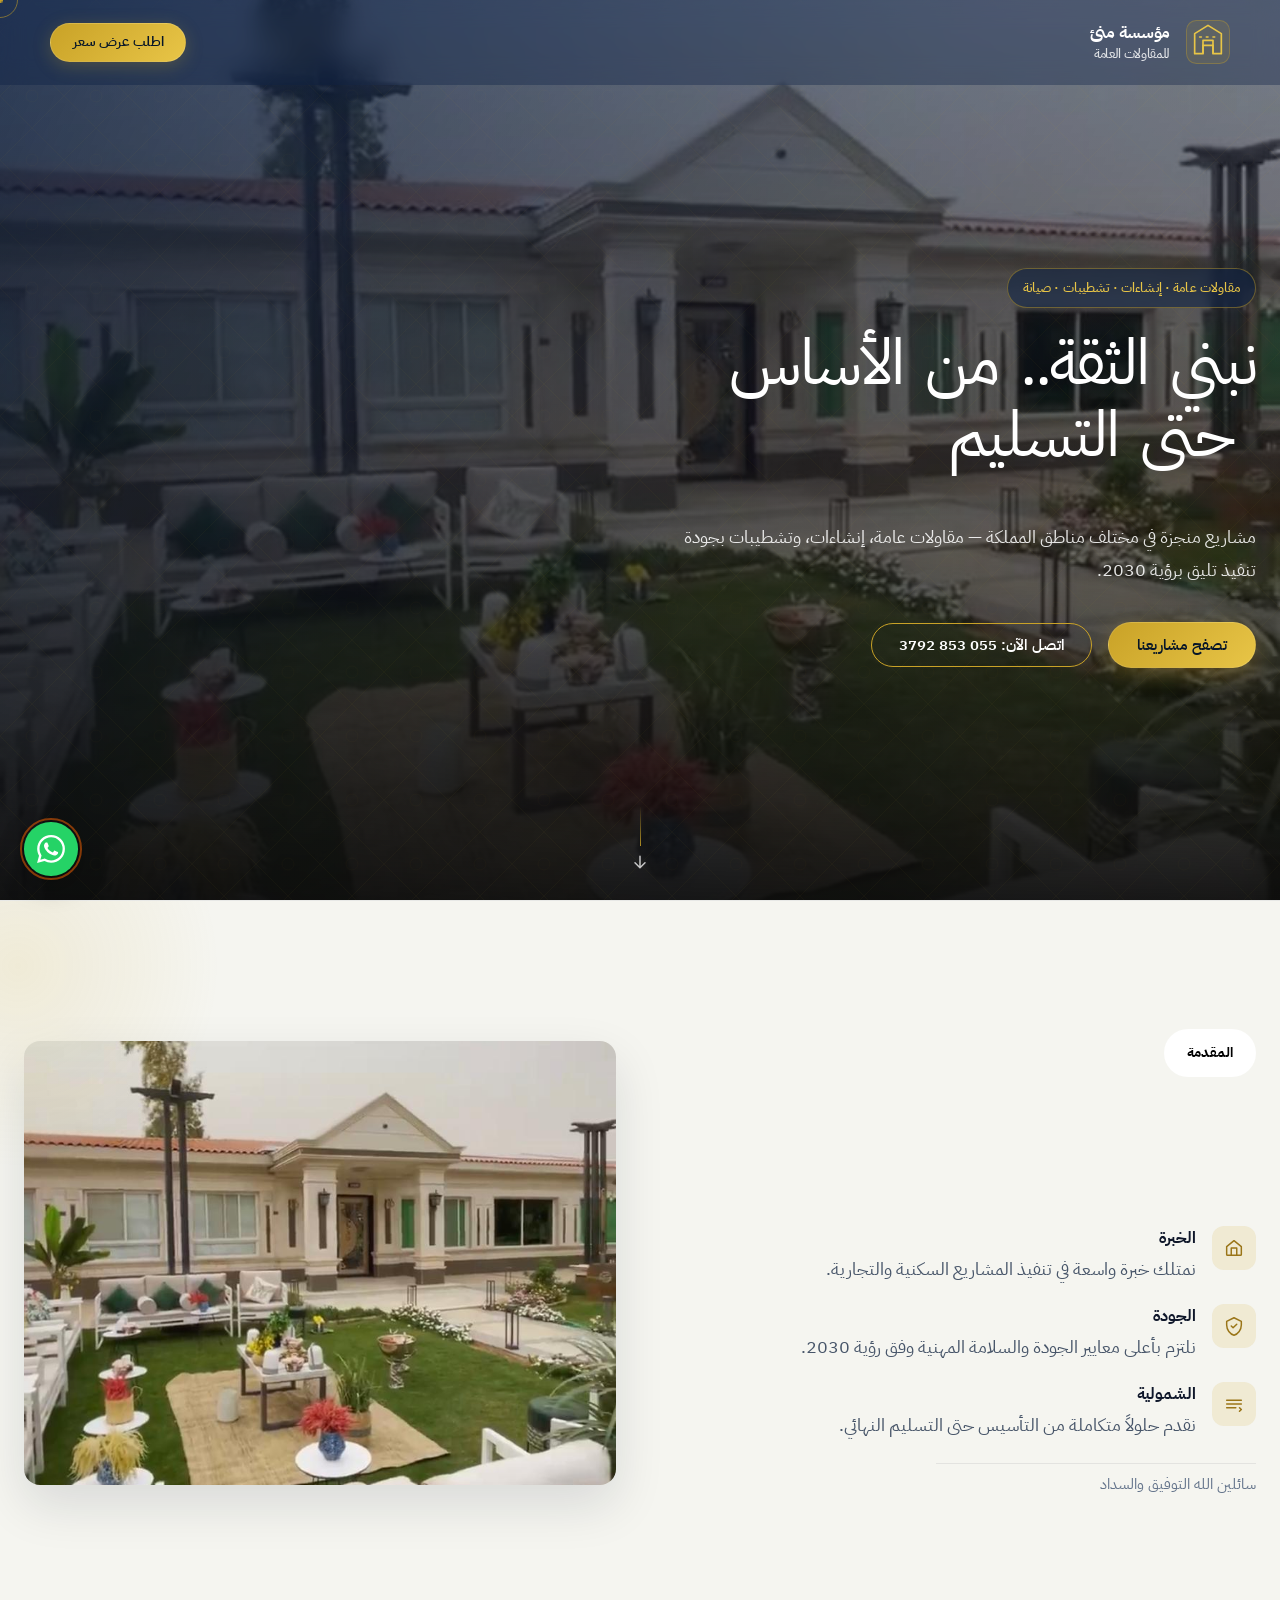
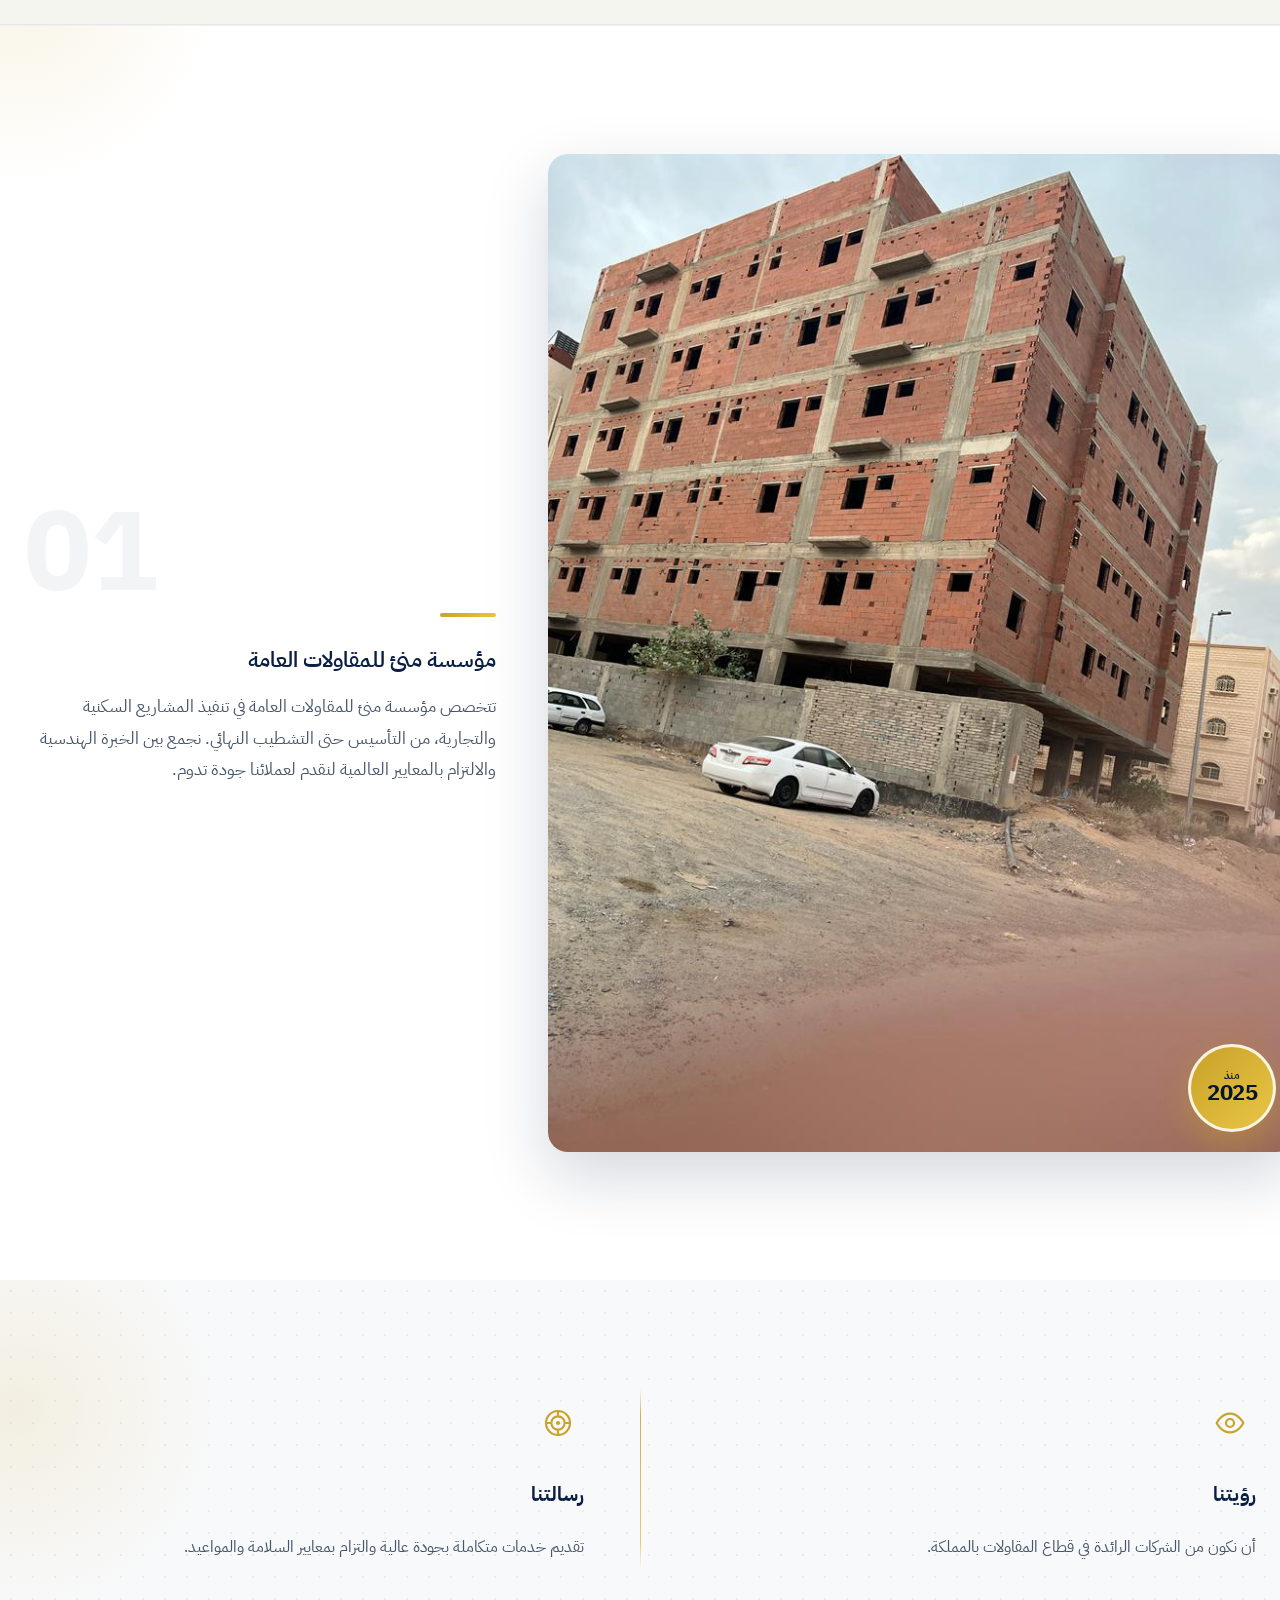
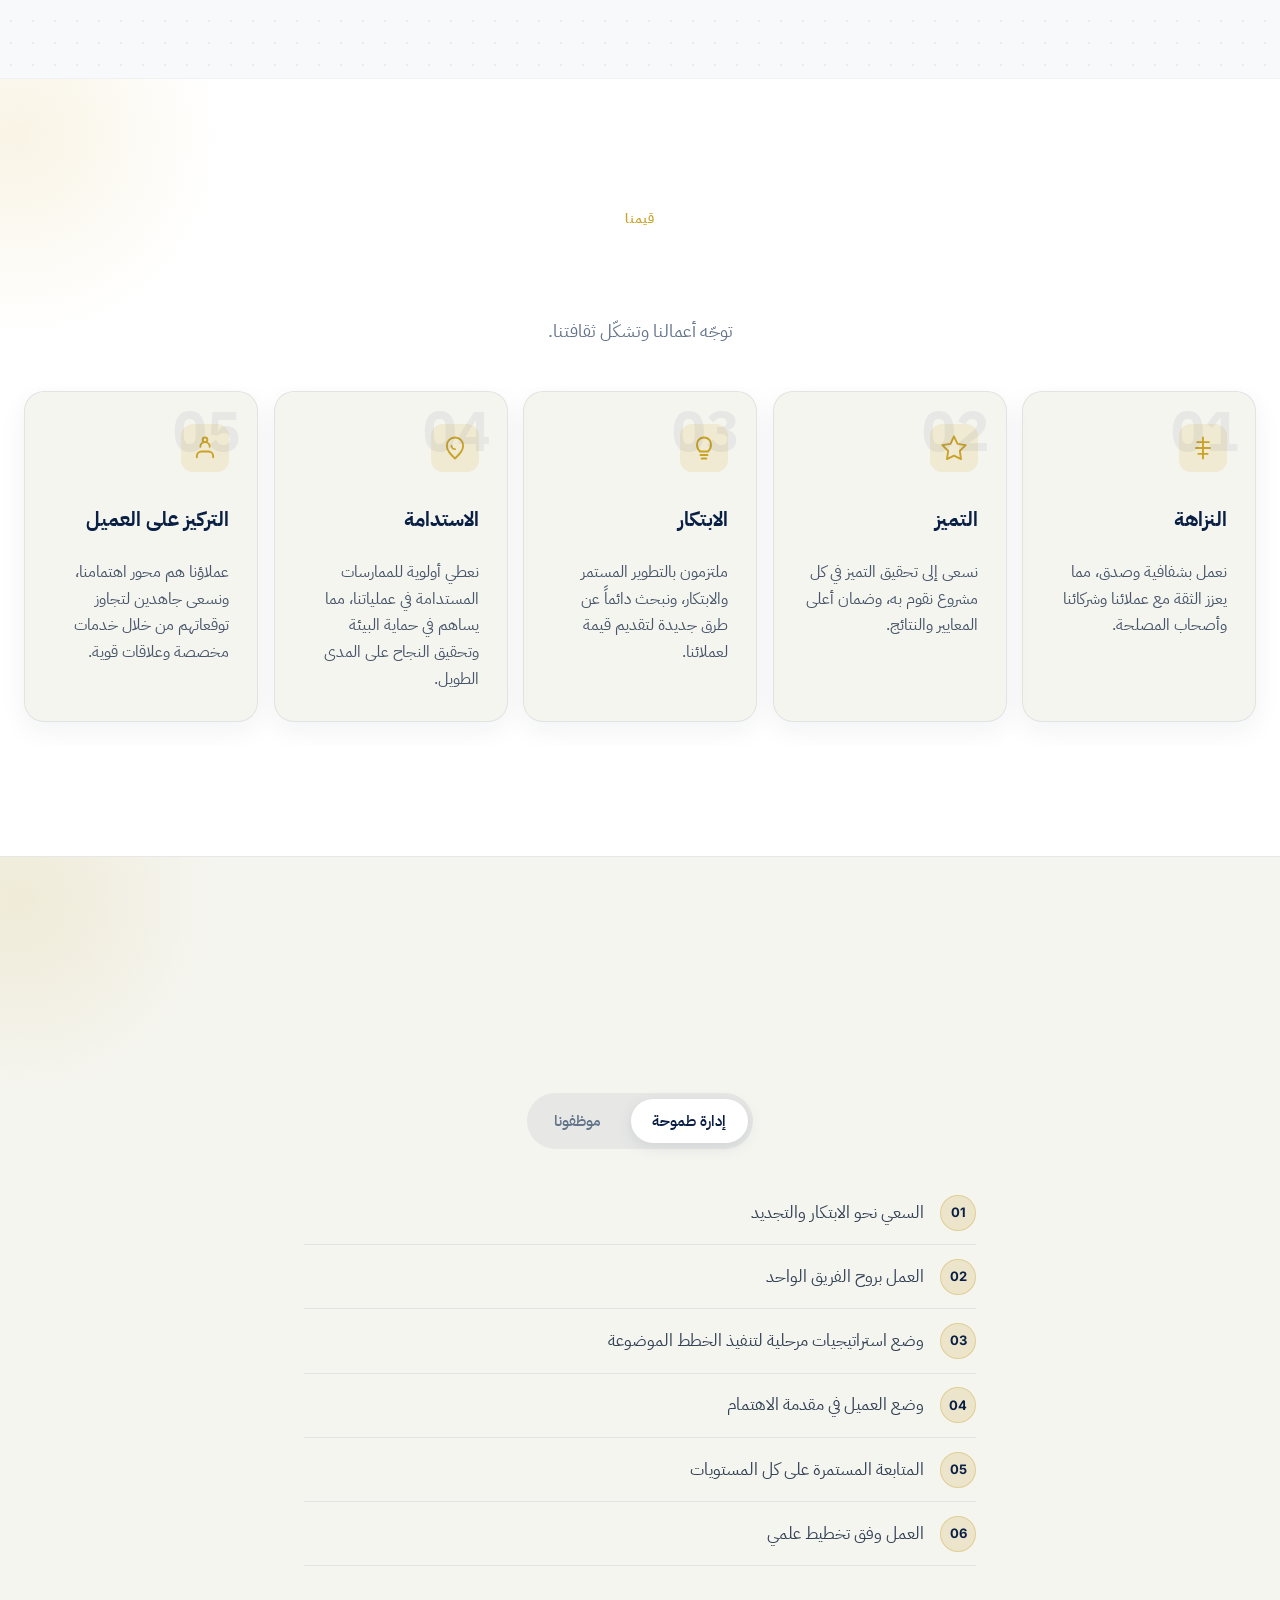
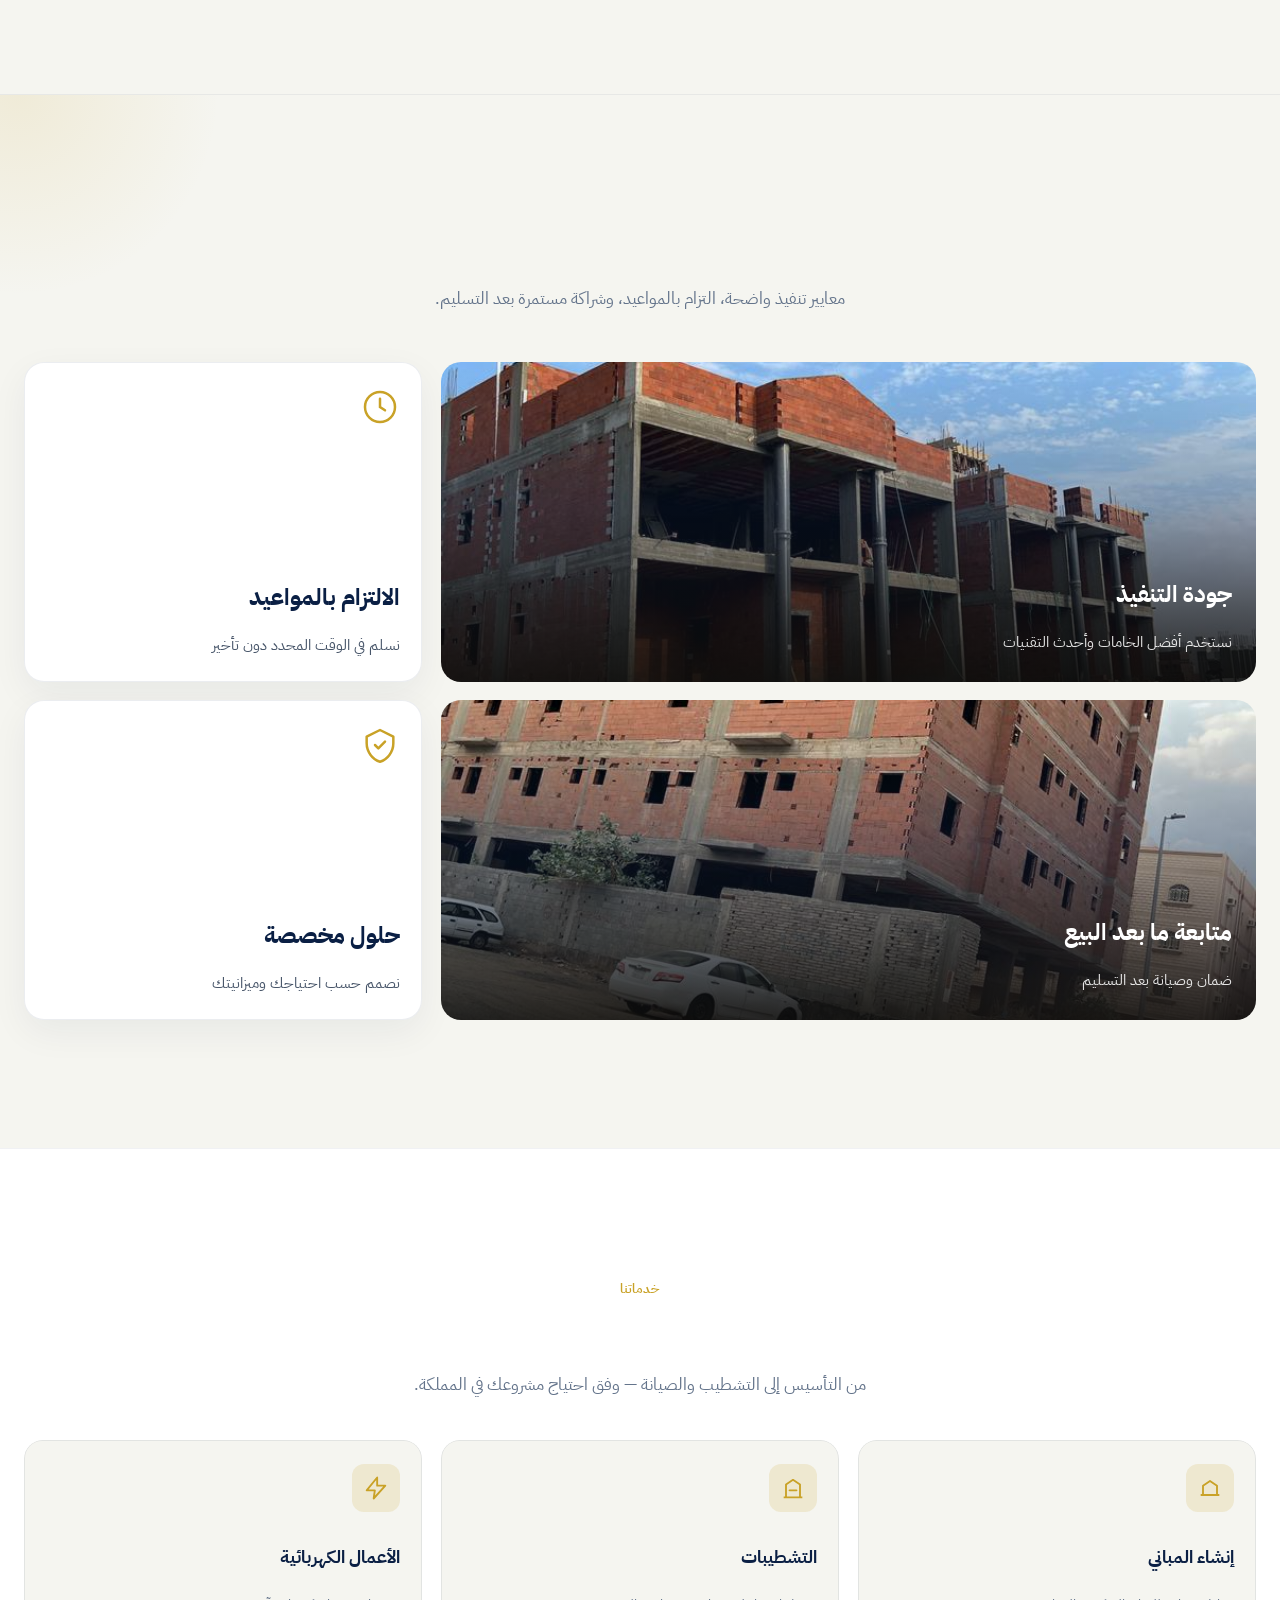
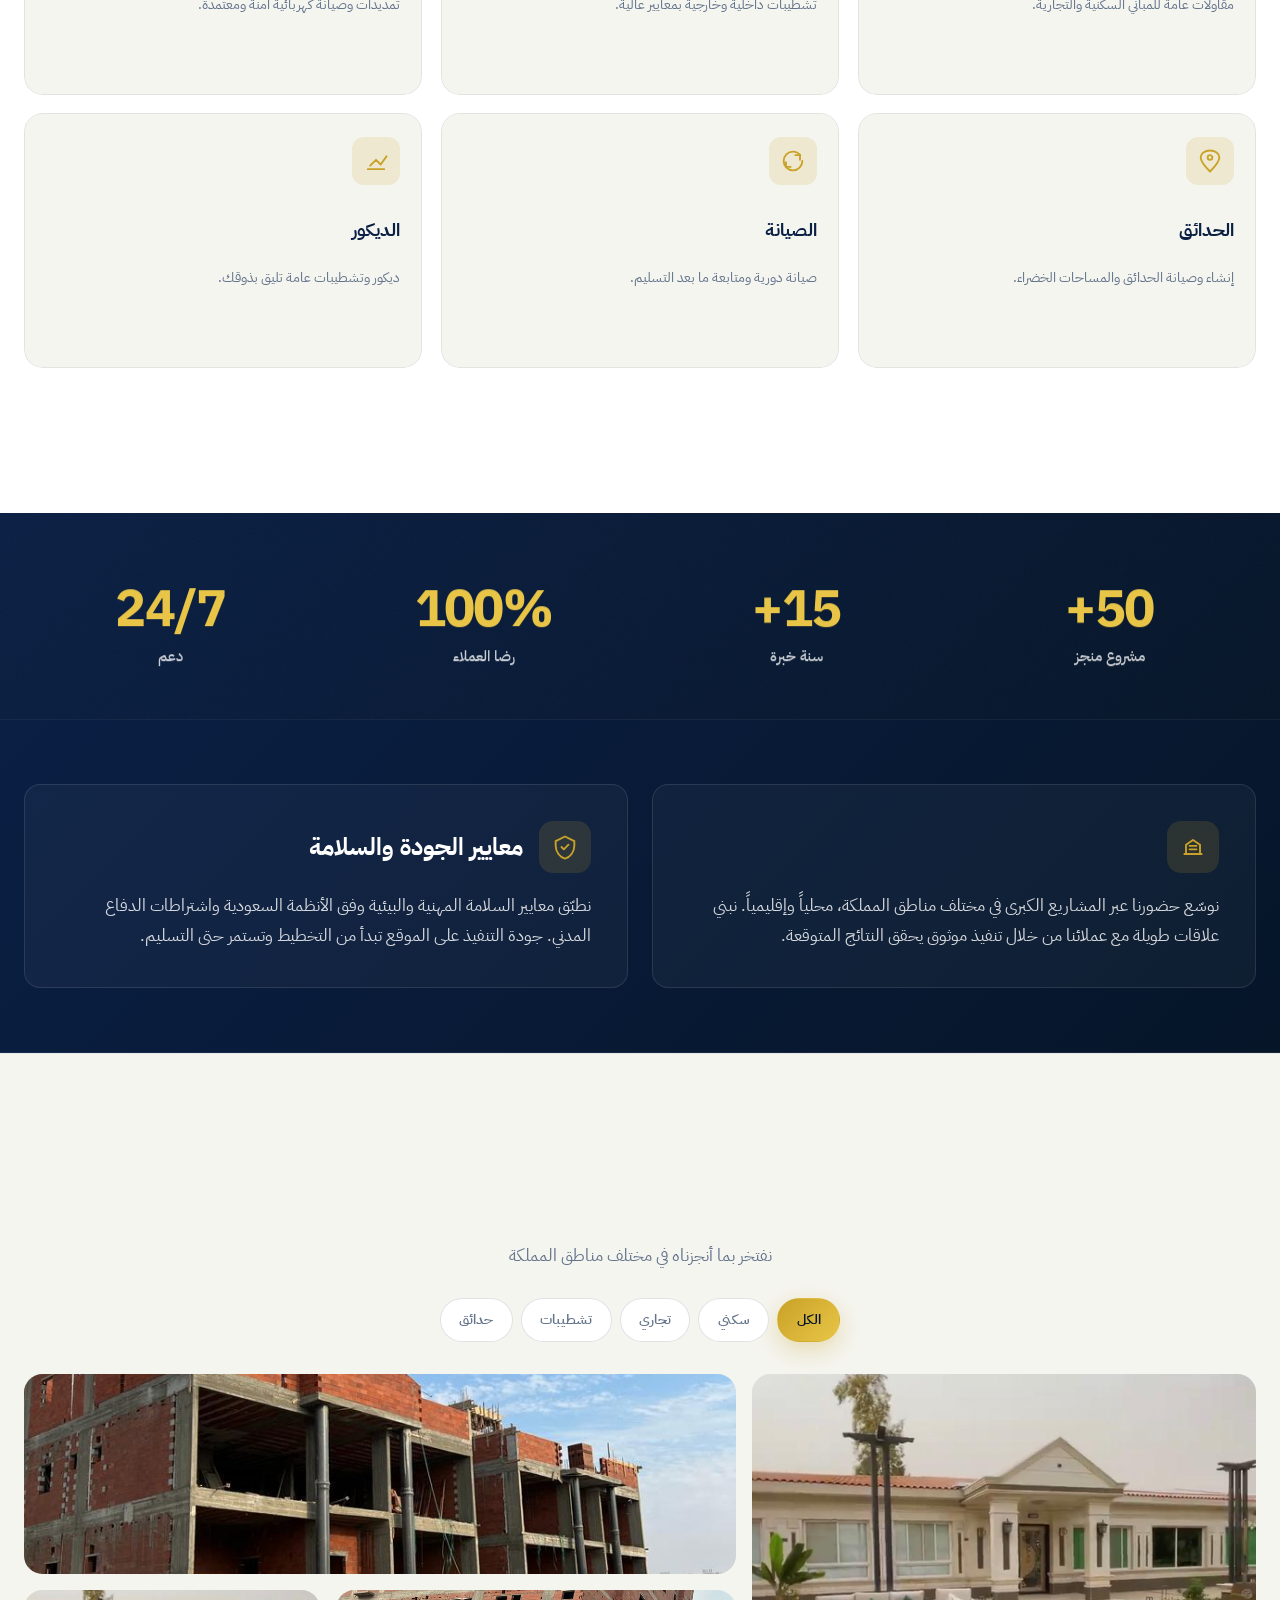
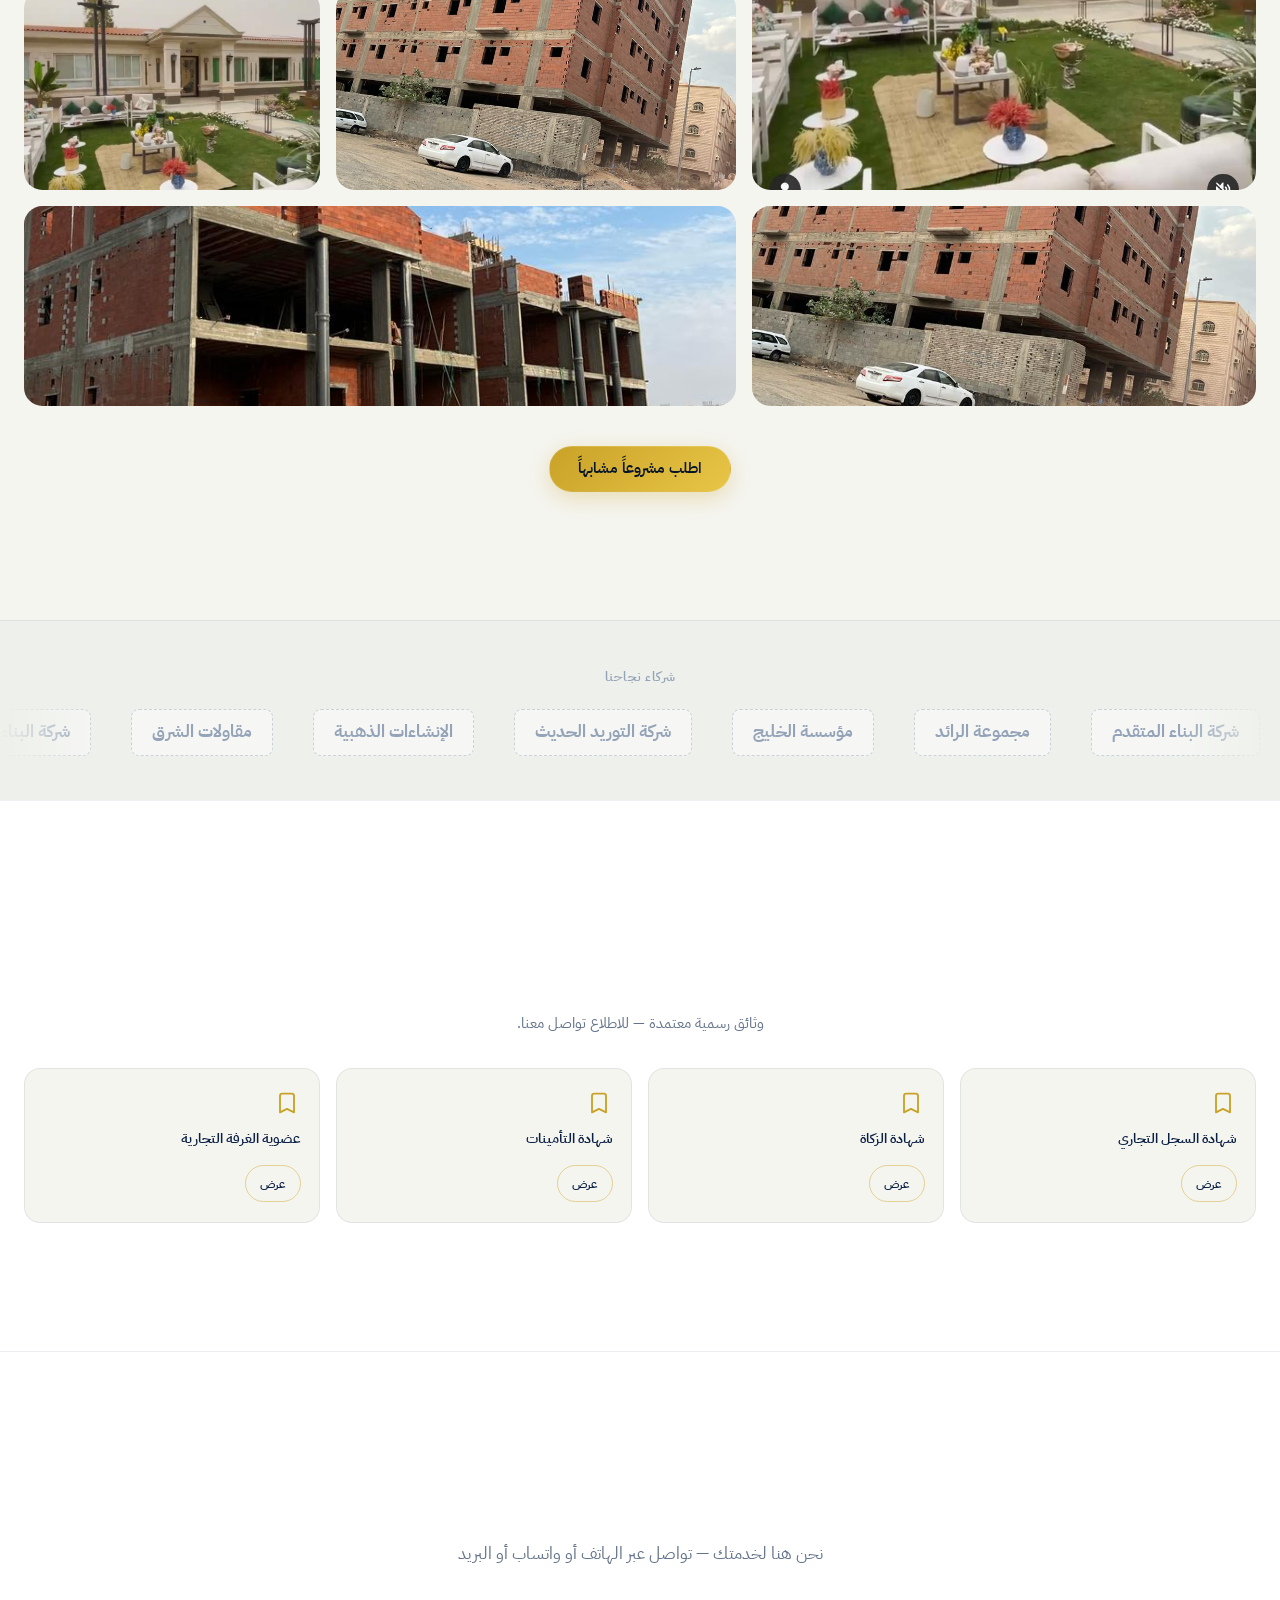
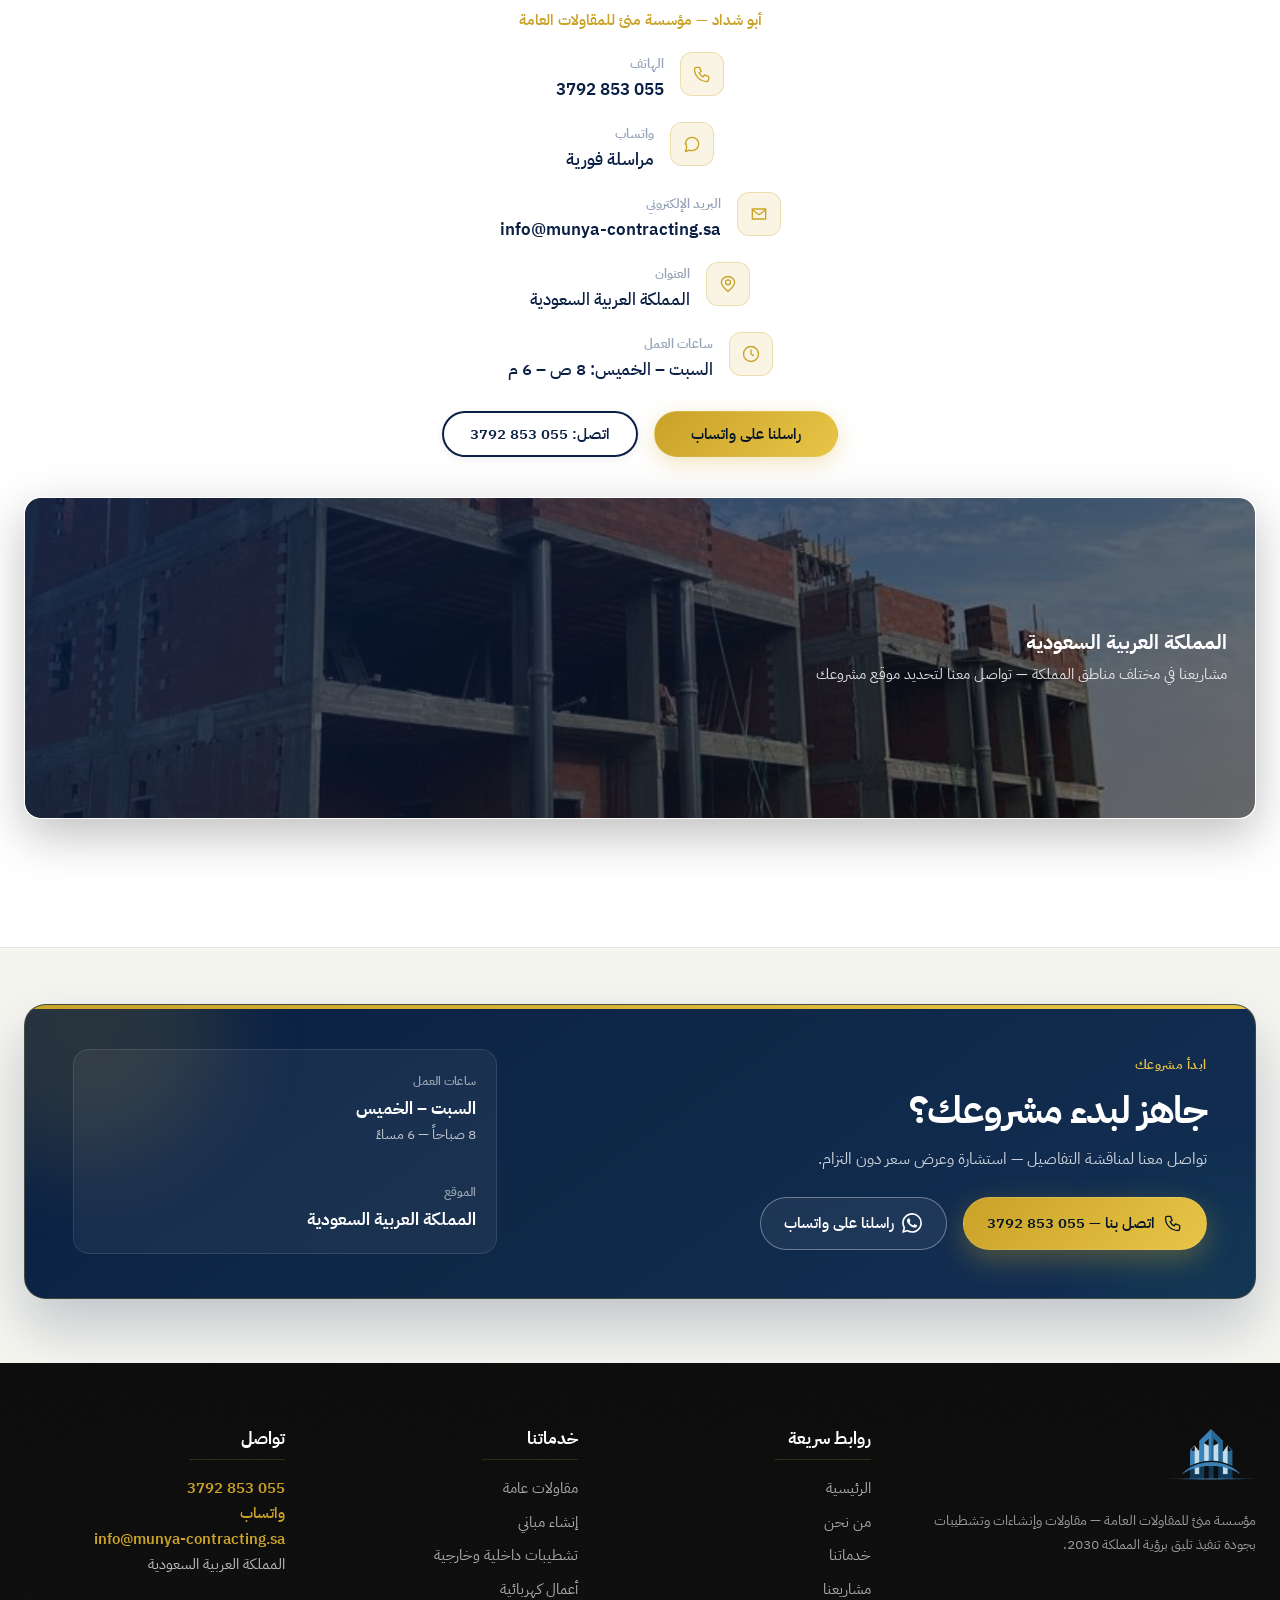
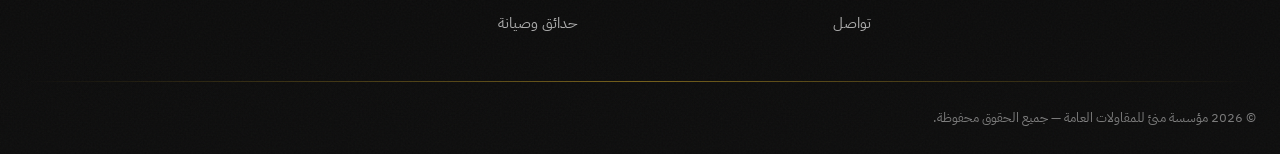
==== commit cb166748: "Update index.html, robots.txt, sitemap.xml, CSS, and JS files for improved structure and accessibili" ====
--- a/index.html
+++ b/index.html
@@ -1,40 +1,89 @@
 <!DOCTYPE html>
-<html lang="ar" dir="rtl" data-bs-theme="dark">
+<html lang="ar" dir="rtl" class="munya-site" data-bs-theme="light">
   <head>
     <meta charset="UTF-8">
     <meta name="viewport" content="width=device-width, initial-scale=1, maximum-scale=1">
     <meta http-equiv="X-UA-Compatible" content="ie=edge">
     <meta name="msapplication-TileColor" content="#0A1F44">
     <meta name="template-color" content="#0A1F44">
-    <title>مؤسسة منئ للمقاولات العامة</title>
-    <meta name="description" content="مؤسسة منئ للمقاولات العامة — مقاولات عامة، إنشاء وصيانة المباني، التشطيبات الداخلية والخارجية، أعمال كهربائية وديكور وحدائق في المملكة العربية السعودية.">
-    <meta name="keywords" content="مقاولات عامة, إنشاء مباني, تشطيبات, صيانة, مؤسسة منئ, مقاولات السعودية, رؤية 2030">
+    <title>مؤسسة منئ للمقاولات العامة | Mani General Contracting</title>
+    <meta name="description" content="مؤسسة منئ للمقاولات العامة — مقاولات عامة، إنشاء وصيانة المباني، تشطيبات داخلية وخارجية، أعمال كهربائية وحدائق في المملكة العربية السعودية.">
+    <meta name="description" lang="en" content="Mani Foundation for General Contracting — general contracting, building construction, finishing, electrical works, and maintenance across Saudi Arabia.">
+    <meta name="keywords" content="مقاولات عامة, إنشاء مباني, تشطيبات, صيانة, مؤسسة منئ, مقاولات السعودية, general contractor Saudi Arabia">
     <meta name="robots" content="index, follow">
+    <meta name="author" content="مؤسسة منئ للمقاولات العامة">
     <link rel="canonical" href="index.html">
+    <meta property="og:type" content="website">
+    <meta property="og:site_name" content="مؤسسة منئ للمقاولات العامة">
     <meta property="og:title" content="مؤسسة منئ للمقاولات العامة">
-    <meta property="og:description" content="مؤسسة منئ للمقاولات العامة — الملف التعريفي. نصنع لك الفرق في كل ما تحتاجه من خدمات.">
+    <meta property="og:title" lang="en" content="Mani Foundation for General Contracting">
+    <meta property="og:description" content="نبني الثقة من الأساس حتى التسليم — مقاولات وإنشاءات وتشطيبات بجودة تنفيذ تليق برؤية 2030.">
+    <meta property="og:description" lang="en" content="Trusted general contracting, construction, and finishing across the Kingdom of Saudi Arabia.">
+    <meta property="og:url" content="index.html">
     <meta property="og:image" content="assets/imgs/munya/hero-construction-site.jpeg">
+    <meta property="og:image:alt" content="موقع إنشائي — مؤسسة منئ للمقاولات العامة">
     <meta property="og:locale" content="ar_SA">
+    <meta property="og:locale:alternate" content="en_US">
+    <meta name="twitter:card" content="summary_large_image">
+    <meta name="twitter:title" content="مؤسسة منئ للمقاولات العامة">
+    <meta name="twitter:description" content="مقاولات عامة وإنشاءات وتشطيبات في المملكة العربية السعودية — 055 853 3792">
+    <meta name="twitter:image" content="assets/imgs/munya/hero-construction-site.jpeg">
     <link rel="shortcut icon" type="image/x-icon" href="images/logo.png">
+    <link rel="preload" as="image" href="assets/imgs/munya/project-building-exterior.jpeg" fetchpriority="high">
     <link href="https://fonts.googleapis.com/css2?family=IBM+Plex+Sans+Arabic:wght@300;400;500;600;700&family=Inter:wght@400;500;600;700&display=swap" rel="stylesheet">
     <link href="assets/css/stylee209.css?v=1.0.0" rel="stylesheet">
     <link href="assets/css/rtl.css?v=2.0.0" rel="stylesheet">
-    <link href="assets/css/munya-site.css?v=2.1.0" rel="stylesheet">
+    <link href="assets/css/munya-site.css?v=2.4.1" rel="stylesheet">
+    <link href="assets/css/munya-motion.css?v=1.0.0" rel="stylesheet">
     <link href="assets/css/munya-home2-fix.css?v=1.0.3" rel="stylesheet">
+    <link href="assets/css/munya-a11y.css?v=1.0.0" rel="stylesheet">
     <script type="application/ld+json">
-    {"@context":"https://schema.org","@type":"GeneralContractor","name":"مؤسسة منئ للمقاولات العامة","telephone":"+966558533792","areaServed":"المملكة العربية السعودية","url":"index.html"}
+    {
+      "@context": "https://schema.org",
+      "@type": ["LocalBusiness", "GeneralContractor"],
+      "@id": "index.html#organization",
+      "name": "مؤسسة منئ للمقاولات العامة",
+      "alternateName": "Mani Foundation for General Contracting",
+      "description": "مقاولات عامة، إنشاء وصيانة المباني، تشطيبات داخلية وخارجية، أعمال كهربائية وحدائق في المملكة العربية السعودية.",
+      "url": "index.html",
+      "telephone": "+966558533792",
+      "email": "info@munya-contracting.sa",
+      "image": "assets/imgs/munya/logo.png",
+      "logo": "assets/imgs/munya/logo.png",
+      "priceRange": "$$",
+      "address": {
+        "@type": "PostalAddress",
+        "addressCountry": "SA",
+        "addressRegion": "المملكة العربية السعودية"
+      },
+      "areaServed": {
+        "@type": "Country",
+        "name": "Saudi Arabia"
+      },
+      "openingHoursSpecification": [{
+        "@type": "OpeningHoursSpecification",
+        "dayOfWeek": ["Saturday", "Sunday", "Monday", "Tuesday", "Wednesday", "Thursday"],
+        "opens": "08:00",
+        "closes": "18:00"
+      }],
+      "sameAs": []
+    }
     </script>
   </head>
   <body>
-    <div id="preloader-active">
-      <div class="preloader d-flex align-items-center justify-content-center">
-        <div class="preloader-inner position-relative">
-          <div class="text-center">
-            <div class="spinning-coin-fall"></div>
-          </div>
+    <a class="munya-skip-link" href="#main">تخطي إلى المحتوى الرئيسي</a>
+    <div id="munya-preloader" class="munya-preloader" role="status" aria-live="polite" aria-label="جاري التحميل">
+      <div class="munya-preloader__inner">
+        <img class="munya-preloader__logo" src="assets/imgs/munya/logo.png" alt="" width="160" height="52">
+        <p class="munya-preloader__word">منئ للمقاولات العامة</p>
+        <div class="munya-preloader__track" aria-hidden="true">
+          <span class="munya-preloader__bar"></span>
         </div>
       </div>
     </div>
+    <div class="munya-scroll-progress" aria-hidden="true"><span class="munya-scroll-progress__bar"></span></div>
+    <span class="munya-cursor" aria-hidden="true"></span>
+    <span class="munya-cursor-dot" aria-hidden="true"></span>
     <header class="header sticky-bar munya-header">
       <div class="container-fluid munya-header-main">
         <div class="main-header">
@@ -56,18 +105,17 @@
               <nav class="nav-main-menu" aria-label="القائمة الرئيسية">
                 <ul class="main-menu munya-nav">
                   <li><a class="active" href="#home">الرئيسية</a></li>
-                  <li><a href="#about">من نحن</a></li>
-                  <li><a href="#about">خدماتنا</a></li>
-                  <li><a href="#portfolio">مشاريعنا</a></li>
-                  <li><a href="#contact">اتصل بنا</a></li>
+                  <li><a href="about.html">من نحن</a></li>
+                  <li><a href="services.html">خدماتنا</a></li>
+                  <li><a href="projects.html">مشاريعنا</a></li>
+                  <li><a href="contact.html">تواصل</a></li>
                 </ul>
               </nav>
             </div>
           </div>
           <div class="header-right munya-header-actions">
-            <a class="btn munya-btn-cta d-none d-md-inline-flex" href="https://wa.me/966558533792" target="_blank" rel="noopener noreferrer">اطلب عرض سعر</a>
-            <div class="burger-icon burger-icon-white d-xl-none"></div>
-            <div class="d-none d-md-inline-block align-middle"><a class="btn btn-mode change-mode" href="#" data-bs-theme-value="dark"><img class="light-mode" src="assets/imgs/template/icons/light.svg" alt="تبديل المظهر"><img class="dark-mode" src="assets/imgs/template/icons/light-w.svg" alt="تبديل المظهر"></a></div>
+            <a class="btn munya-btn-cta d-none d-md-inline-flex munya-wa-link" href="https://wa.me/966558533792" target="_blank" rel="noopener noreferrer" aria-label="اطلب عرض سعر عبر واتساب">اطلب عرض سعر</a>
+            <div class="burger-icon burger-icon-white d-xl-none" role="button" tabindex="0" aria-label="فتح القائمة"></div>
           </div>
         </div>
       </div>
@@ -93,19 +141,19 @@
               <nav>
                 <ul class="mobile-menu font-heading munya-nav">
                   <li><a class="active" href="#home">الرئيسية</a></li>
-                  <li><a href="#about">من نحن</a></li>
-                  <li><a href="#about">خدماتنا</a></li>
-                  <li><a href="#portfolio">مشاريعنا</a></li>
-                  <li><a href="#contact">اتصل بنا</a></li>
+                  <li><a href="about.html">من نحن</a></li>
+                  <li><a href="services.html">خدماتنا</a></li>
+                  <li><a href="projects.html">مشاريعنا</a></li>
+                  <li><a href="contact.html">تواصل</a></li>
                 </ul>
-                <a class="btn munya-btn-cta w-100 mt-20" href="https://wa.me/966558533792" target="_blank" rel="noopener noreferrer">اطلب عرض سعر</a>
+                <a class="btn munya-btn-cta w-100 mt-20 munya-wa-link" href="https://wa.me/966558533792" target="_blank" rel="noopener noreferrer" aria-label="اطلب عرض سعر عبر واتساب">اطلب عرض سعر</a>
               </nav>
             </div>
           </div>
         </div>
       </div>
     </div>
-    <main class="main">
+    <main class="main" id="main">
       <section id="home" class="munya-hero" aria-label="الصفحة الرئيسية">
         <div class="munya-hero__bg" style="background-image: url('assets/imgs/munya/project-building-exterior.jpeg');"></div>
         <div class="munya-hero__overlay" aria-hidden="true"></div>
@@ -122,7 +170,7 @@
         </div>
         <div class="container munya-hero__content munya-shell">
           <p class="munya-hero__eyebrow munya-hero__badge">مقاولات عامة · إنشاءات · تشطيبات · صيانة</p>
-          <h1 class="munya-hero__title">نبني الثقة.. من الأساس حتى التسليم</h1>
+          <h1 class="munya-hero__title" id="munya-hero-title">نبني الثقة.. من الأساس حتى التسليم</h1>
           <p class="munya-hero__lead">مشاريع منجزة في مختلف مناطق المملكة — مقاولات عامة، إنشاءات، وتشطيبات بجودة تنفيذ تليق برؤية 2030.</p>
           <div class="munya-hero__actions">
             <a class="btn munya-btn-primary" href="#portfolio">تصفح مشاريعنا</a>
@@ -326,52 +374,138 @@
         </div>
       </section>
 
-      <section class="section-box background-body munya-section">
-        <div class="container">
-          <div id="excellence" class="munya-why">
-            <header class="munya-why__head text-center">
-              <h2 class="munya-why__title">لماذا تختارنا؟</h2>
-              <p class="munya-why__subtitle">ميزتنا في التنفيذ — مقاولات وتشطيبات بمعايير واضحة.</p>
-            </header>
-            <div class="row g-4">
-              <div class="col-lg-3 col-md-6">
-                <article class="munya-benefit-card h-100">
-                  <span class="munya-benefit-card__icon" aria-hidden="true">
-                    <svg width="24" height="24" viewBox="0 0 24 24" fill="none"><path d="M12 3L4 7V11C4 16.08 7.58 20.84 12 22C16.42 20.84 20 16.08 20 11V7L12 3Z" stroke="currentColor" stroke-width="1.6" stroke-linejoin="round"/><path d="M9 12L11 14L15 10" stroke="currentColor" stroke-width="1.6" stroke-linecap="round" stroke-linejoin="round"/></svg>
-                  </span>
-                  <h3 class="munya-benefit-card__title">جودة التنفيذ</h3>
-                  <p class="munya-benefit-card__text mb-0">نستخدم أفضل المواد وأحدث التقنيات.</p>
-                </article>
-              </div>
-              <div class="col-lg-3 col-md-6">
-                <article class="munya-benefit-card h-100">
-                  <span class="munya-benefit-card__icon" aria-hidden="true">
-                    <svg width="24" height="24" viewBox="0 0 24 24" fill="none"><circle cx="12" cy="12" r="9" stroke="currentColor" stroke-width="1.6"/><path d="M12 7V12L15 14" stroke="currentColor" stroke-width="1.6" stroke-linecap="round" stroke-linejoin="round"/></svg>
-                  </span>
-                  <h3 class="munya-benefit-card__title">الالتزام بالمواعيد</h3>
-                  <p class="munya-benefit-card__text mb-0">نسلّم مشاريعنا في الوقت المحدد.</p>
-                </article>
-              </div>
-              <div class="col-lg-3 col-md-6">
-                <article class="munya-benefit-card h-100">
-                  <span class="munya-benefit-card__icon" aria-hidden="true">
-                    <svg width="24" height="24" viewBox="0 0 24 24" fill="none"><path d="M7 11V7.5C7 5.01472 9.01472 3 11.5 3C13.9853 3 16 5.01472 16 7.5V11" stroke="currentColor" stroke-width="1.6" stroke-linecap="round"/><path d="M5 11H18C19.1046 11 20 11.8954 20 13V19C20 20.1046 19.1046 21 18 21H5C3.89543 21 3 20.1046 3 19V13C3 11.8954 3.89543 11 5 11Z" stroke="currentColor" stroke-width="1.6"/><path d="M12 15V17" stroke="currentColor" stroke-width="1.6" stroke-linecap="round"/></svg>
-                  </span>
-                  <h3 class="munya-benefit-card__title">متابعة ما بعد البيع</h3>
-                  <p class="munya-benefit-card__text mb-0">نضمن لك استمرارية الجودة.</p>
-                </article>
-              </div>
-              <div class="col-lg-3 col-md-6">
-                <article class="munya-benefit-card h-100">
-                  <span class="munya-benefit-card__icon" aria-hidden="true">
-                    <svg width="24" height="24" viewBox="0 0 24 24" fill="none"><path d="M4 8H20M7 8V6C7 4.34315 8.34315 3 10 3H14C15.6569 3 17 4.34315 17 6V8" stroke="currentColor" stroke-width="1.6"/><path d="M6 8L7 21H17L18 8" stroke="currentColor" stroke-width="1.6" stroke-linejoin="round"/><path d="M10 12H14" stroke="currentColor" stroke-width="1.6" stroke-linecap="round"/></svg>
-                  </span>
-                  <h3 class="munya-benefit-card__title">حلول مخصصة</h3>
-                  <p class="munya-benefit-card__text mb-0">ننفّذ حسب متطلباتك.</p>
-                </article>
-              </div>
-            </div>
-          </div>
+      <section id="excellence" class="munya-section munya-bento-section" aria-labelledby="bento-heading">
+        <div class="container munya-shell">
+          <header class="munya-bento__head text-center">
+            <h2 class="munya-bento__title" id="bento-heading">لماذا يثق بنا عملاؤنا؟</h2>
+            <p class="munya-bento__subtitle">معايير تنفيذ واضحة، التزام بالمواعيد، وشراكة مستمرة بعد التسليم.</p>
+          </header>
+          <div class="munya-bento">
+            <article class="munya-bento__tile munya-bento__tile--lg munya-bento__tile--quality">
+              <div class="munya-bento__visual">
+                <img src="assets/imgs/munya/hero-construction-site.jpeg" alt="موقع إنشائي — جودة التنفيذ" loading="lazy" width="960" height="640" decoding="async">
+                <div class="munya-bento__shade" aria-hidden="true"></div>
+                <div class="munya-bento__content">
+                  <h3 class="munya-bento__heading">جودة التنفيذ</h3>
+                  <p class="munya-bento__text mb-0">نستخدم أفضل الخامات وأحدث التقنيات</p>
+                </div>
+              </div>
+            </article>
+            <article class="munya-bento__tile munya-bento__tile--sm munya-bento__tile--deadline">
+              <span class="munya-bento__icon" aria-hidden="true">
+                <svg width="40" height="40" viewBox="0 0 24 24" fill="none"><circle cx="12" cy="12" r="9" stroke="currentColor" stroke-width="1.5"/><path d="M12 7V12L15 14" stroke="currentColor" stroke-width="1.5" stroke-linecap="round"/></svg>
+              </span>
+              <h3 class="munya-bento__heading">الالتزام بالمواعيد</h3>
+              <p class="munya-bento__text mb-0">نسلم في الوقت المحدد دون تأخير</p>
+            </article>
+            <article class="munya-bento__tile munya-bento__tile--lg munya-bento__tile--after">
+              <div class="munya-bento__visual">
+                <img src="assets/imgs/munya/project-finishing-interior.jpeg" alt="تشطيبات داخلية — متابعة ما بعد البيع" loading="lazy" width="960" height="640" decoding="async">
+                <div class="munya-bento__shade" aria-hidden="true"></div>
+                <div class="munya-bento__content">
+                  <h3 class="munya-bento__heading">متابعة ما بعد البيع</h3>
+                  <p class="munya-bento__text mb-0">ضمان وصيانة بعد التسليم</p>
+                </div>
+              </div>
+            </article>
+            <article class="munya-bento__tile munya-bento__tile--sm munya-bento__tile--custom">
+              <span class="munya-bento__icon" aria-hidden="true">
+                <svg width="40" height="40" viewBox="0 0 24 24" fill="none"><path d="M12 3L4 7V11C4 16.08 7.58 20.84 12 22C16.42 20.84 20 16.08 20 11V7L12 3Z" stroke="currentColor" stroke-width="1.5" stroke-linejoin="round"/><path d="M9 12L11 14L15 10" stroke="currentColor" stroke-width="1.5" stroke-linecap="round" stroke-linejoin="round"/></svg>
+              </span>
+              <h3 class="munya-bento__heading">حلول مخصصة</h3>
+              <p class="munya-bento__text mb-0">نصمم حسب احتياجك وميزانيتك</p>
+            </article>
+          </div>
+        </div>
+      </section>
+
+      <section id="services" class="munya-section munya-services" aria-labelledby="services-heading">
+        <div class="container munya-shell">
+          <header class="munya-services__head text-center">
+            <span class="munya-services__eyebrow">خدماتنا</span>
+            <h2 class="munya-services__title" id="services-heading">حلول مقاولات متكاملة</h2>
+            <p class="munya-services__lead">من التأسيس إلى التشطيب والصيانة — وفق احتياج مشروعك في المملكة.</p>
+          </header>
+          <div class="munya-services__grid">
+            <article class="munya-service-card">
+              <div class="munya-service-card__bg" style="--munya-svc-bg: url('assets/imgs/munya/project-building-exterior.jpeg');" aria-hidden="true"></div>
+              <div class="munya-service-card__body">
+                <span class="munya-service-card__icon" aria-hidden="true"><svg width="28" height="28" viewBox="0 0 24 24" fill="none"><path d="M4 18H20M6 18V10L12 6L18 10V18" stroke="currentColor" stroke-width="1.6" stroke-linejoin="round"/></svg></span>
+                <h3 class="munya-service-card__title">إنشاء المباني</h3>
+                <p class="munya-service-card__desc">مقاولات عامة للمباني السكنية والتجارية.</p>
+                <a class="munya-service-card__cta munya-wa-link" href="https://wa.me/966558533792" target="_blank" rel="noopener noreferrer" aria-label="اطلب الخدمة عبر واتساب">اطلب الخدمة</a>
+              </div>
+            </article>
+            <article class="munya-service-card">
+              <div class="munya-service-card__bg" style="--munya-svc-bg: url('assets/imgs/munya/project-finishing-interior.jpeg');" aria-hidden="true"></div>
+              <div class="munya-service-card__body">
+                <span class="munya-service-card__icon" aria-hidden="true"><svg width="28" height="28" viewBox="0 0 24 24" fill="none"><path d="M4 20H20M6 20V9L12 5L18 9V20" stroke="currentColor" stroke-width="1.6" stroke-linejoin="round"/><path d="M9 14H15" stroke="currentColor" stroke-width="1.6" stroke-linecap="round"/></svg></span>
+                <h3 class="munya-service-card__title">التشطيبات</h3>
+                <p class="munya-service-card__desc">تشطيبات داخلية وخارجية بمعايير عالية.</p>
+                <a class="munya-service-card__cta munya-wa-link" href="https://wa.me/966558533792" target="_blank" rel="noopener noreferrer" aria-label="اطلب الخدمة عبر واتساب">اطلب الخدمة</a>
+              </div>
+            </article>
+            <article class="munya-service-card">
+              <div class="munya-service-card__bg" style="--munya-svc-bg: url('assets/imgs/munya/hero-construction-site.jpeg');" aria-hidden="true"></div>
+              <div class="munya-service-card__body">
+                <span class="munya-service-card__icon" aria-hidden="true"><svg width="28" height="28" viewBox="0 0 24 24" fill="none"><path d="M13 3L4 14H11L10 21L20 10H13L13 3Z" stroke="currentColor" stroke-width="1.6" stroke-linejoin="round"/></svg></span>
+                <h3 class="munya-service-card__title">الأعمال الكهربائية</h3>
+                <p class="munya-service-card__desc">تمديدات وصيانة كهربائية آمنة ومعتمدة.</p>
+                <a class="munya-service-card__cta munya-wa-link" href="https://wa.me/966558533792" target="_blank" rel="noopener noreferrer" aria-label="اطلب الخدمة عبر واتساب">اطلب الخدمة</a>
+              </div>
+            </article>
+            <article class="munya-service-card">
+              <div class="munya-service-card__bg" style="--munya-svc-bg: url('assets/imgs/munya/project-building-exterior.jpeg');" aria-hidden="true"></div>
+              <div class="munya-service-card__body">
+                <span class="munya-service-card__icon" aria-hidden="true"><svg width="28" height="28" viewBox="0 0 24 24" fill="none"><path d="M12 21C16 17 20 13 20 9C20 5.5 16.5 3 12 3C7.5 3 4 5.5 4 9C4 13 8 17 12 21Z" stroke="currentColor" stroke-width="1.6"/><path d="M12 11C13.1046 11 14 10.1046 14 9C14 7.89543 13.1046 7 12 7C10.8954 7 10 7.89543 10 9C10 10.1046 10.8954 11 12 11Z" stroke="currentColor" stroke-width="1.6"/></svg></span>
+                <h3 class="munya-service-card__title">الحدائق</h3>
+                <p class="munya-service-card__desc">إنشاء وصيانة الحدائق والمساحات الخضراء.</p>
+                <a class="munya-service-card__cta munya-wa-link" href="https://wa.me/966558533792" target="_blank" rel="noopener noreferrer" aria-label="اطلب الخدمة عبر واتساب">اطلب الخدمة</a>
+              </div>
+            </article>
+            <article class="munya-service-card">
+              <div class="munya-service-card__bg" style="--munya-svc-bg: url('assets/imgs/munya/hero-construction-site.jpeg');" aria-hidden="true"></div>
+              <div class="munya-service-card__body">
+                <span class="munya-service-card__icon" aria-hidden="true"><svg width="28" height="28" viewBox="0 0 24 24" fill="none"><path d="M14 7H18V11M10 17H6V13" stroke="currentColor" stroke-width="1.6" stroke-linecap="round"/><path d="M20 12C20 16.4183 16.4183 20 12 20C7.58172 20 4 16.4183 4 12C4 7.58172 7.58172 4 12 4C14.5 4 16.7 5.2 18.2 7" stroke="currentColor" stroke-width="1.6" stroke-linecap="round"/></svg></span>
+                <h3 class="munya-service-card__title">الصيانة</h3>
+                <p class="munya-service-card__desc">صيانة دورية ومتابعة ما بعد التسليم.</p>
+                <a class="munya-service-card__cta munya-wa-link" href="https://wa.me/966558533792" target="_blank" rel="noopener noreferrer" aria-label="اطلب الخدمة عبر واتساب">اطلب الخدمة</a>
+              </div>
+            </article>
+            <article class="munya-service-card">
+              <div class="munya-service-card__bg" style="--munya-svc-bg: url('assets/imgs/munya/project-finishing-interior.jpeg');" aria-hidden="true"></div>
+              <div class="munya-service-card__body">
+                <span class="munya-service-card__icon" aria-hidden="true"><svg width="28" height="28" viewBox="0 0 24 24" fill="none"><path d="M5 19H19M7 16L12 11L16 15L21 8" stroke="currentColor" stroke-width="1.6" stroke-linecap="round" stroke-linejoin="round"/></svg></span>
+                <h3 class="munya-service-card__title">الديكور</h3>
+                <p class="munya-service-card__desc">ديكور وتشطيبات عامة تليق بذوقك.</p>
+                <a class="munya-service-card__cta munya-wa-link" href="https://wa.me/966558533792" target="_blank" rel="noopener noreferrer" aria-label="اطلب الخدمة عبر واتساب">اطلب الخدمة</a>
+              </div>
+            </article>
+          </div>
+        </div>
+      </section>
+
+      <section class="munya-stats munya-noise" data-munya-parallax="0.06" aria-label="إحصائيات المؤسسة">
+        <div class="munya-stats__pattern" aria-hidden="true"></div>
+        <div class="container munya-shell">
+          <ul class="munya-stats__list">
+            <li class="munya-stats__item">
+              <span class="munya-stats__value"><span class="munya-count" data-count="50" data-suffix="+">0</span></span>
+              <span class="munya-stats__label">مشروع منجز</span>
+            </li>
+            <li class="munya-stats__item">
+              <span class="munya-stats__value"><span class="munya-count" data-count="15" data-suffix="+">0</span></span>
+              <span class="munya-stats__label">سنة خبرة</span>
+            </li>
+            <li class="munya-stats__item">
+              <span class="munya-stats__value"><span class="munya-count" data-count="100" data-suffix="%">0</span></span>
+              <span class="munya-stats__label">رضا العملاء</span>
+            </li>
+            <li class="munya-stats__item">
+              <span class="munya-stats__value munya-stats__value--static">24/7</span>
+              <span class="munya-stats__label">دعم</span>
+            </li>
+          </ul>
         </div>
       </section>
 
@@ -404,95 +538,153 @@
         </div>
       </section>
 
-      <section class="section-box munya-section munya-trust">
-        <div class="container">
-          <div class="row g-4 g-lg-5">
-            <div class="col-lg-6" id="certificates">
-              <article class="munya-trust-card h-100">
-                <div class="munya-trust-card__head">
-                  <span class="munya-trust-card__icon" aria-hidden="true">
-                    <svg width="26" height="26" viewBox="0 0 24 24" fill="none"><path d="M8 4H16C17.1046 4 18 4.89543 18 6V20L12 17L6 20V6C6 4.89543 6.89543 4 8 4Z" stroke="currentColor" stroke-width="1.6" stroke-linejoin="round"/><path d="M9 8H15M9 11H13" stroke="currentColor" stroke-width="1.6" stroke-linecap="round"/></svg>
-                  </span>
-                  <h2 class="munya-trust-card__title mb-0">شهادات واعتمادات</h2>
-                </div>
-                <p class="munya-trust-card__text mb-0">نفتخر بحصولنا على اعتمادات رسمية من الجهات المختصة.</p>
-                <div class="munya-trust-card__slots" aria-label="مساحة لشعارات الاعتماد">
-                  <span class="munya-trust-slot">اعتماد رسمي</span>
-                  <span class="munya-trust-slot">السلامة المهنية</span>
-                  <span class="munya-trust-slot">سجل تجاري</span>
-                </div>
-              </article>
-            </div>
-            <div class="col-lg-6" id="clients">
-              <article class="munya-trust-card h-100">
-                <div class="munya-trust-card__head">
-                  <span class="munya-trust-card__icon" aria-hidden="true">
-                    <svg width="26" height="26" viewBox="0 0 24 24" fill="none"><path d="M8 11C8 9.34315 9.34315 8 11 8H13C14.6569 8 16 9.34315 16 11V12H8V11Z" stroke="currentColor" stroke-width="1.6"/><path d="M4 12C4 10.3431 5.34315 9 7 9H8M20 12C20 10.3431 18.6569 9 17 9H16" stroke="currentColor" stroke-width="1.6" stroke-linecap="round"/><path d="M7 20L9 14H15L17 20" stroke="currentColor" stroke-width="1.6" stroke-linejoin="round"/></svg>
-                  </span>
-                  <h2 class="munya-trust-card__title mb-0">شركاء النجاح</h2>
-                </div>
-                <p class="munya-trust-card__text mb-0">نفتخر بشراكتنا مع كبرى الشركات والموردين في المملكة.</p>
-                <div class="munya-trust-card__slots" aria-label="مساحة لشعارات الشركاء">
-                  <span class="munya-trust-slot">شريك</span>
-                  <span class="munya-trust-slot">مورد</span>
-                  <span class="munya-trust-slot">مقاول فرعي</span>
-                </div>
-              </article>
-            </div>
-          </div>
-        </div>
-      </section>
-
-      <section id="portfolio" class="section-box munya-section munya-portfolio">
-        <div class="container">
+      <section id="portfolio" class="munya-section munya-portfolio" aria-labelledby="portfolio-heading">
+        <div class="container munya-shell">
           <header class="munya-portfolio__head text-center">
-            <span class="btn btn-tag-white">معرض الأعمال</span>
-            <h2 class="munya-portfolio__title">بعض من أعمالنا</h2>
+            <h2 class="munya-portfolio__title" id="portfolio-heading">مشاريعنا</h2>
+            <p class="munya-portfolio__lead">نفتخر بما أنجزناه في مختلف مناطق المملكة</p>
           </header>
-          <div class="row g-4">
-            <div class="col-lg-4 col-md-6">
-              <article class="munya-portfolio-card">
-                <img class="munya-portfolio-card__img" src="assets/imgs/munya/project-building-exterior.jpeg" alt="فيلا سكنية — الرياض" loading="lazy">
-                <div class="munya-portfolio-card__overlay">
-                  <h3 class="munya-portfolio-card__name">فيلا سكنية — الرياض</h3>
-                  <p class="munya-portfolio-card__desc mb-0">تنفيذ كامل من العظم حتى التسليم</p>
-                </div>
-              </article>
-            </div>
-            <div class="col-lg-4 col-md-6">
-              <article class="munya-portfolio-card">
-                <img class="munya-portfolio-card__img" src="assets/imgs/munya/hero-construction-site.jpeg" alt="مشروع إنشائي — المملكة" loading="lazy">
-                <div class="munya-portfolio-card__overlay">
-                  <h3 class="munya-portfolio-card__name">مشروع إنشائي — المملكة</h3>
-                  <p class="munya-portfolio-card__desc mb-0">أعمال مقاولات عامة وإنشاء هيكل متكامل</p>
-                </div>
-              </article>
-            </div>
-            <div class="col-lg-4 col-md-6">
-              <article class="munya-portfolio-card">
-                <img class="munya-portfolio-card__img" src="assets/imgs/munya/project-finishing-interior.jpeg" alt="تشطيبات فاخرة" loading="lazy">
-                <div class="munya-portfolio-card__overlay">
-                  <h3 class="munya-portfolio-card__name">تشطيبات فاخرة — داخلي وخارجي</h3>
-                  <p class="munya-portfolio-card__desc mb-0">تشطيبات دقيقة وفق مواصفات العميل</p>
-                </div>
-              </article>
-            </div>
-          </div>
-          <div class="text-center mt-40">
-            <a class="btn munya-btn-primary" href="#contact">عرض جميع المشاريع</a>
-          </div>
-        </div>
-      </section>
-
-      <section id="contact" class="section-box munya-section munya-contact-dark">
-        <div class="container">
-          <div class="row g-4 g-lg-5 align-items-stretch">
-            <div class="col-lg-6">
-              <h2 class="munya-contact-dark__title">تواصل معنا</h2>
-              <p class="munya-contact-dark__lead">أبو شداد — مؤسسة منئ للمقاولات العامة</p>
-              <ul class="munya-contact-list">
+          <div class="munya-portfolio-filters" role="tablist" aria-label="تصفية المشاريع">
+            <button type="button" class="munya-portfolio-filters__btn is-active" role="tab" aria-selected="true" data-filter="all">الكل</button>
+            <button type="button" class="munya-portfolio-filters__btn" role="tab" aria-selected="false" data-filter="residential">سكني</button>
+            <button type="button" class="munya-portfolio-filters__btn" role="tab" aria-selected="false" data-filter="commercial">تجاري</button>
+            <button type="button" class="munya-portfolio-filters__btn" role="tab" aria-selected="false" data-filter="finishing">تشطيبات</button>
+            <button type="button" class="munya-portfolio-filters__btn" role="tab" aria-selected="false" data-filter="gardens">حدائق</button>
+          </div>
+          <div class="munya-projects-grid" id="munya-projects-grid">
+            <article class="munya-project munya-project--tall" data-category="residential">
+              <a class="munya-project__link munya-project-gallery" href="assets/imgs/munya/project-building-exterior.jpeg" title="فيلا سكنية — الرياض">
+                <img class="munya-project__img" src="assets/imgs/munya/project-building-exterior.jpeg" alt="فيلا سكنية — الرياض" width="1200" height="900" loading="lazy" decoding="async">
+                <span class="munya-project__overlay">
+                  <span class="munya-project__tag">سكني</span>
+                  <span class="munya-project__title">فيلا سكنية — الرياض</span>
+                  <span class="munya-project__zoom" aria-hidden="true"><svg width="22" height="22" viewBox="0 0 24 24" fill="none"><path d="M11 19C15.4183 19 19 15.4183 19 11C19 6.58172 15.4183 3 11 3C6.58172 3 3 6.58172 3 11C3 15.4183 6.58172 19 11 19Z" stroke="currentColor" stroke-width="1.6"/><path d="M21 21L16.65 16.65M11 8V14M8 11H14" stroke="currentColor" stroke-width="1.6" stroke-linecap="round"/></svg></span>
+                </span>
+              </a>
+            </article>
+            <article class="munya-project" data-category="commercial">
+              <a class="munya-project__link munya-project-gallery" href="assets/imgs/munya/hero-construction-site.jpeg" title="مجمع تجاري — جدة">
+                <img class="munya-project__img" src="assets/imgs/munya/hero-construction-site.jpeg" alt="مجمع تجاري — جدة" width="1200" height="800" loading="lazy" decoding="async">
+                <span class="munya-project__overlay">
+                  <span class="munya-project__tag">تجاري</span>
+                  <span class="munya-project__title">مجمع تجاري — جدة</span>
+                  <span class="munya-project__zoom" aria-hidden="true"><svg width="22" height="22" viewBox="0 0 24 24" fill="none"><path d="M11 19C15.4183 19 19 15.4183 19 11C19 6.58172 15.4183 3 11 3C6.58172 3 3 6.58172 3 11C3 15.4183 6.58172 19 11 19Z" stroke="currentColor" stroke-width="1.6"/><path d="M21 21L16.65 16.65M11 8V14M8 11H14" stroke="currentColor" stroke-width="1.6" stroke-linecap="round"/></svg></span>
+                </span>
+              </a>
+            </article>
+            <article class="munya-project" data-category="finishing">
+              <a class="munya-project__link munya-project-gallery" href="assets/imgs/munya/project-finishing-interior.jpeg" title="تشطيبات فاخرة — داخلي">
+                <img class="munya-project__img" src="assets/imgs/munya/project-finishing-interior.jpeg" alt="تشطيبات فاخرة — داخلي" width="1200" height="900" loading="lazy" decoding="async">
+                <span class="munya-project__overlay">
+                  <span class="munya-project__tag">تشطيبات</span>
+                  <span class="munya-project__title">تشطيبات فاخرة — داخلي</span>
+                  <span class="munya-project__zoom" aria-hidden="true"><svg width="22" height="22" viewBox="0 0 24 24" fill="none"><path d="M11 19C15.4183 19 19 15.4183 19 11C19 6.58172 15.4183 3 11 3C6.58172 3 3 6.58172 3 11C3 15.4183 6.58172 19 11 19Z" stroke="currentColor" stroke-width="1.6"/><path d="M21 21L16.65 16.65M11 8V14M8 11H14" stroke="currentColor" stroke-width="1.6" stroke-linecap="round"/></svg></span>
+                </span>
+              </a>
+            </article>
+            <article class="munya-project" data-category="gardens">
+              <a class="munya-project__link munya-project-gallery" href="assets/imgs/munya/project-building-exterior.jpeg" title="حديقة وواجهة — الدمام">
+                <img class="munya-project__img" src="assets/imgs/munya/project-building-exterior.jpeg" alt="حديقة وواجهة — الدمام" width="1200" height="800" loading="lazy" decoding="async">
+                <span class="munya-project__overlay">
+                  <span class="munya-project__tag">حدائق</span>
+                  <span class="munya-project__title">حديقة وواجهة — الدمام</span>
+                  <span class="munya-project__zoom" aria-hidden="true"><svg width="22" height="22" viewBox="0 0 24 24" fill="none"><path d="M11 19C15.4183 19 19 15.4183 19 11C19 6.58172 15.4183 3 11 3C6.58172 3 3 6.58172 3 11C3 15.4183 6.58172 19 11 19Z" stroke="currentColor" stroke-width="1.6"/><path d="M21 21L16.65 16.65M11 8V14M8 11H14" stroke="currentColor" stroke-width="1.6" stroke-linecap="round"/></svg></span>
+                </span>
+              </a>
+            </article>
+            <article class="munya-project" data-category="residential">
+              <a class="munya-project__link munya-project-gallery" href="assets/imgs/munya/project-finishing-interior.jpeg" title="فيلا معاصرة — الخبر">
+                <img class="munya-project__img" src="assets/imgs/munya/project-finishing-interior.jpeg" alt="فيلا معاصرة — الخبر" width="1200" height="800" loading="lazy" decoding="async">
+                <span class="munya-project__overlay">
+                  <span class="munya-project__tag">سكني</span>
+                  <span class="munya-project__title">فيلا معاصرة — الخبر</span>
+                  <span class="munya-project__zoom" aria-hidden="true"><svg width="22" height="22" viewBox="0 0 24 24" fill="none"><path d="M11 19C15.4183 19 19 15.4183 19 11C19 6.58172 15.4183 3 11 3C6.58172 3 3 6.58172 3 11C3 15.4183 6.58172 19 11 19Z" stroke="currentColor" stroke-width="1.6"/><path d="M21 21L16.65 16.65M11 8V14M8 11H14" stroke="currentColor" stroke-width="1.6" stroke-linecap="round"/></svg></span>
+                </span>
+              </a>
+            </article>
+            <article class="munya-project munya-project--wide" data-category="commercial">
+              <a class="munya-project__link munya-project-gallery" href="assets/imgs/munya/hero-construction-site.jpeg" title="موقع إنشائي — المملكة">
+                <img class="munya-project__img" src="assets/imgs/munya/hero-construction-site.jpeg" alt="موقع إنشائي — المملكة" width="1400" height="900" loading="lazy" decoding="async">
+                <span class="munya-project__overlay">
+                  <span class="munya-project__tag">تجاري</span>
+                  <span class="munya-project__title">موقع إنشائي — المملكة</span>
+                  <span class="munya-project__zoom" aria-hidden="true"><svg width="22" height="22" viewBox="0 0 24 24" fill="none"><path d="M11 19C15.4183 19 19 15.4183 19 11C19 6.58172 15.4183 3 11 3C6.58172 3 3 6.58172 3 11C3 15.4183 6.58172 19 11 19Z" stroke="currentColor" stroke-width="1.6"/><path d="M21 21L16.65 16.65M11 8V14M8 11H14" stroke="currentColor" stroke-width="1.6" stroke-linecap="round"/></svg></span>
+                </span>
+              </a>
+            </article>
+          </div>
+          <p class="munya-portfolio__empty" id="munya-projects-empty" hidden>لا توجد مشاريع في هذا التصنيف حالياً.</p>
+          <div class="text-center munya-portfolio__cta-wrap">
+            <a class="btn munya-btn-primary" href="#contact">اطلب مشروعاً مشابهاً</a>
+          </div>
+        </div>
+      </section>
+
+      <section id="clients" class="munya-clients" aria-labelledby="clients-label">
+        <div class="container munya-shell">
+          <p class="munya-clients__label" id="clients-label">شركاء نجاحنا</p>
+        </div>
+        <div class="munya-marquee" aria-hidden="true">
+          <div class="munya-marquee__track">
+            <span class="munya-client-logo">شركة البناء المتقدم</span>
+            <span class="munya-client-logo">مجموعة الرائد</span>
+            <span class="munya-client-logo">مؤسسة الخليج</span>
+            <span class="munya-client-logo">شركة التوريد الحديث</span>
+            <span class="munya-client-logo">الإنشاءات الذهبية</span>
+            <span class="munya-client-logo">مقاولات الشرق</span>
+            <span class="munya-client-logo">شركة البناء المتقدم</span>
+            <span class="munya-client-logo">مجموعة الرائد</span>
+            <span class="munya-client-logo">مؤسسة الخليج</span>
+            <span class="munya-client-logo">شركة التوريد الحديث</span>
+            <span class="munya-client-logo">الإنشاءات الذهبية</span>
+            <span class="munya-client-logo">مقاولات الشرق</span>
+          </div>
+        </div>
+      </section>
+
+      <section id="certificates" class="munya-section munya-certs" aria-labelledby="certs-heading">
+        <div class="container munya-shell">
+          <header class="munya-certs__head text-center">
+            <h2 class="munya-certs__title" id="certs-heading">شهادات واعتمادات</h2>
+            <p class="munya-certs__lead">وثائق رسمية معتمدة — للاطلاع تواصل معنا.</p>
+          </header>
+          <div class="munya-certs__grid">
+            <article class="munya-cert-card">
+              <span class="munya-cert-card__icon" aria-hidden="true"><svg width="28" height="28" viewBox="0 0 24 24" fill="none"><path d="M8 4H16C17.1046 4 18 4.89543 18 6V20L12 17L6 20V6C6 4.89543 6.89543 4 8 4Z" stroke="currentColor" stroke-width="1.6" stroke-linejoin="round"/></svg></span>
+              <h3 class="munya-cert-card__name">شهادة السجل التجاري</h3>
+              <a class="munya-cert-card__btn" href="#contact">عرض</a>
+            </article>
+            <article class="munya-cert-card">
+              <span class="munya-cert-card__icon" aria-hidden="true"><svg width="28" height="28" viewBox="0 0 24 24" fill="none"><path d="M8 4H16C17.1046 4 18 4.89543 18 6V20L12 17L6 20V6C6 4.89543 6.89543 4 8 4Z" stroke="currentColor" stroke-width="1.6" stroke-linejoin="round"/></svg></span>
+              <h3 class="munya-cert-card__name">شهادة الزكاة</h3>
+              <a class="munya-cert-card__btn" href="#contact">عرض</a>
+            </article>
+            <article class="munya-cert-card">
+              <span class="munya-cert-card__icon" aria-hidden="true"><svg width="28" height="28" viewBox="0 0 24 24" fill="none"><path d="M8 4H16C17.1046 4 18 4.89543 18 6V20L12 17L6 20V6C6 4.89543 6.89543 4 8 4Z" stroke="currentColor" stroke-width="1.6" stroke-linejoin="round"/></svg></span>
+              <h3 class="munya-cert-card__name">شهادة التأمينات</h3>
+              <a class="munya-cert-card__btn" href="#contact">عرض</a>
+            </article>
+            <article class="munya-cert-card">
+              <span class="munya-cert-card__icon" aria-hidden="true"><svg width="28" height="28" viewBox="0 0 24 24" fill="none"><path d="M8 4H16C17.1046 4 18 4.89543 18 6V20L12 17L6 20V6C6 4.89543 6.89543 4 8 4Z" stroke="currentColor" stroke-width="1.6" stroke-linejoin="round"/></svg></span>
+              <h3 class="munya-cert-card__name">عضوية الغرفة التجارية</h3>
+              <a class="munya-cert-card__btn" href="#contact">عرض</a>
+            </article>
+          </div>
+        </div>
+      </section>
+
+      <section id="contact" class="munya-section munya-contact" aria-labelledby="contact-heading">
+        <div class="container munya-shell">
+          <header class="munya-contact__head text-center">
+            <h2 class="munya-contact__title" id="contact-heading">تواصل معنا</h2>
+            <p class="munya-contact__subtitle">نحن هنا لخدمتك — تواصل عبر الهاتف أو واتساب أو البريد</p>
+          </header>
+          <div class="munya-contact__grid munya-contact__grid--info-only">
+            <div class="munya-contact__info munya-contact__info--center">
+              <p class="munya-contact__manager">أبو شداد — مؤسسة منئ للمقاولات العامة</p>
+              <ul class="munya-contact-list munya-contact-list--light">
                 <li>
-                  <span class="munya-contact-list__icon" aria-hidden="true">
+                  <span class="munya-contact-list__icon munya-contact-list__icon--gold" aria-hidden="true">
                     <svg width="20" height="20" viewBox="0 0 24 24" fill="none"><path d="M5 4H9L11 9L8.5 10.5C9.57 12.67 11.33 14.43 13.5 15.5L15 13L20 15V19C20 20.1046 19.1046 21 18 21C9.61 21 3 14.39 3 6C3 4.89543 3.89543 4 5 4Z" stroke="currentColor" stroke-width="1.6" stroke-linejoin="round"/></svg>
                   </span>
                   <div>
@@ -501,16 +693,16 @@
                   </div>
                 </li>
                 <li>
-                  <span class="munya-contact-list__icon" aria-hidden="true">
+                  <span class="munya-contact-list__icon munya-contact-list__icon--gold" aria-hidden="true">
                     <svg width="20" height="20" viewBox="0 0 24 24" fill="none"><path d="M4 12C4 7.58172 7.58172 4 12 4C16.4183 4 20 7.58172 20 12C20 16.4183 16.4183 20 12 20C10.874 20 9.80777 19.7559 8.84766 19.3164L4 21L5.68359 16.1523C5.24408 15.1922 5 14.126 5 13V12H4Z" stroke="currentColor" stroke-width="1.6" stroke-linejoin="round"/></svg>
                   </span>
                   <div>
                     <span class="munya-contact-list__label">واتساب</span>
-                    <a class="munya-contact-list__value" href="https://wa.me/966558533792" target="_blank" rel="noopener noreferrer">مراسلة فورية</a>
+                    <a class="munya-contact-list__value munya-wa-link" href="https://wa.me/966558533792" target="_blank" rel="noopener noreferrer" aria-label="مراسلة فورية عبر واتساب">مراسلة فورية</a>
                   </div>
                 </li>
                 <li>
-                  <span class="munya-contact-list__icon" aria-hidden="true">
+                  <span class="munya-contact-list__icon munya-contact-list__icon--gold" aria-hidden="true">
                     <svg width="20" height="20" viewBox="0 0 24 24" fill="none"><path d="M4 6H20V18H4V6Z" stroke="currentColor" stroke-width="1.6"/><path d="M4 7L12 13L20 7" stroke="currentColor" stroke-width="1.6" stroke-linecap="round" stroke-linejoin="round"/></svg>
                   </span>
                   <div>
@@ -519,20 +711,37 @@
                   </div>
                 </li>
                 <li>
-                  <span class="munya-contact-list__icon" aria-hidden="true">
+                  <span class="munya-contact-list__icon munya-contact-list__icon--gold" aria-hidden="true">
                     <svg width="20" height="20" viewBox="0 0 24 24" fill="none"><path d="M12 21C16.4183 17.4183 20 13.796 20 10C20 6.13401 16.4183 3 12 3C7.58172 3 4 6.13401 4 10C4 13.796 7.58172 17.4183 12 21Z" stroke="currentColor" stroke-width="1.6"/><circle cx="12" cy="10" r="3" stroke="currentColor" stroke-width="1.6"/></svg>
                   </span>
                   <div>
-                    <span class="munya-contact-list__label">الموقع</span>
+                    <span class="munya-contact-list__label">العنوان</span>
                     <span class="munya-contact-list__value munya-contact-list__value--text">المملكة العربية السعودية</span>
                   </div>
                 </li>
+                <li>
+                  <span class="munya-contact-list__icon munya-contact-list__icon--gold" aria-hidden="true">
+                    <svg width="20" height="20" viewBox="0 0 24 24" fill="none"><circle cx="12" cy="12" r="9" stroke="currentColor" stroke-width="1.6"/><path d="M12 7V12L15 14" stroke="currentColor" stroke-width="1.6" stroke-linecap="round"/></svg>
+                  </span>
+                  <div>
+                    <span class="munya-contact-list__label">ساعات العمل</span>
+                    <span class="munya-contact-list__value munya-contact-list__value--text">السبت – الخميس: 8 ص – 6 م</span>
+                  </div>
+                </li>
               </ul>
-              <a class="btn munya-btn-cta mt-20" href="https://wa.me/966558533792?text=أرغب%20في%20طلب%20عرض%20سعر" target="_blank" rel="noopener noreferrer">اطلب عرض سعر</a>
-            </div>
-            <div class="col-lg-6">
-              <div class="munya-contact-map-wrap">
-                <iframe class="munya-contact-map" title="خريطة المملكة العربية السعودية" loading="lazy" referrerpolicy="no-referrer-when-downgrade" src="https://www.google.com/maps/embed?pb=!1m18!1m12!1m3!1d3620487.8!2d44.648788!3d24.122458!2m3!1f0!2f0!3f0!3m2!1i1024!2i768!4f13.1!3m3!1m2!1s0x15e2b0108750d411%3A0x846fc1230a43a2c!2z2KfZhNin2YTYp9mE2KfYp9iqINin2YTYqSDYp9mE2LnYsdmI2YrYp9iq!5e0!3m2!1sar!2ssa!4v1710000000000!5m2!1sar!2ssa" allowfullscreen=""></iframe>
+              <div class="munya-contact__actions">
+                <a class="btn munya-btn-primary munya-wa-link" href="https://wa.me/966558533792" target="_blank" rel="noopener noreferrer" aria-label="راسلنا على واتساب">راسلنا على واتساب</a>
+                <a class="btn munya-btn-outline" href="tel:+966558533792" aria-label="اتصل الآن">اتصل: 055 853 3792</a>
+              </div>
+            </div>
+          </div>
+          <div class="munya-contact-map-wrap munya-contact-map-wrap--section">
+            <div class="munya-contact-map-local" role="img" aria-label="نطاق عملنا — المملكة العربية السعودية">
+              <img class="munya-contact-map-local__img" src="assets/imgs/munya/hero-construction-site.jpeg" alt="" width="1200" height="400" loading="lazy" decoding="async">
+              <div class="munya-contact-map-local__overlay" aria-hidden="true"></div>
+              <div class="munya-contact-map-local__caption">
+                <strong>المملكة العربية السعودية</strong>
+                <span>مشاريعنا في مختلف مناطق المملكة — تواصل معنا لتحديد موقع مشروعك</span>
               </div>
             </div>
           </div>
@@ -540,60 +749,90 @@
       </section>
     </main>
 
+    <section class="munya-final-cta" aria-labelledby="final-cta-heading">
+      <div class="container munya-shell">
+        <div class="munya-final-cta__card">
+          <div class="munya-final-cta__glow munya-final-cta__glow--1" aria-hidden="true"></div>
+          <div class="munya-final-cta__glow munya-final-cta__glow--2" aria-hidden="true"></div>
+          <div class="munya-final-cta__content">
+            <span class="munya-final-cta__eyebrow">ابدأ مشروعك</span>
+            <h2 class="munya-final-cta__title" id="final-cta-heading">جاهز لبدء مشروعك؟</h2>
+            <p class="munya-final-cta__lead">تواصل معنا لمناقشة التفاصيل — استشارة وعرض سعر دون التزام.</p>
+            <div class="munya-final-cta__actions">
+              <a class="munya-final-cta__btn munya-final-cta__btn--primary" href="tel:+966558533792" aria-label="اتصل بنا على 055 853 3792">
+                <svg width="20" height="20" viewBox="0 0 24 24" fill="none" aria-hidden="true"><path d="M5 4H9L11 9L8.5 10.5C9.57 12.67 11.33 14.43 13.5 15.5L15 13L20 15V19C20 20.1046 19.1046 21 18 21C9.61 21 3 14.39 3 6C3 4.89543 3.89543 4 5 4Z" stroke="currentColor" stroke-width="1.6" stroke-linejoin="round"/></svg>
+                اتصل بنا — 055 853 3792
+              </a>
+              <a class="munya-final-cta__btn munya-final-cta__btn--wa munya-wa-link" href="https://wa.me/966558533792" target="_blank" rel="noopener noreferrer" aria-label="راسلنا على واتساب">
+                <svg width="20" height="20" viewBox="0 0 24 24" fill="currentColor" aria-hidden="true"><path d="M17.472 14.382c-.297-.149-1.758-.867-2.03-.967-.273-.099-.471-.148-.67.15-.197.297-.767.966-.94 1.164-.173.199-.347.223-.644.075-.297-.15-1.255-.463-2.39-1.475-.883-.788-1.48-1.761-1.653-2.059-.173-.297-.018-.458.13-.606.134-.133.298-.347.446-.52.149-.174.198-.298.298-.497.099-.198.05-.371-.025-.52-.075-.149-.669-1.612-.916-2.207-.242-.579-.487-.5-.669-.51-.173-.008-.371-.01-.57-.01-.198 0-.52.074-.792.372-.272.297-1.04 1.016-1.04 2.479 0 1.462 1.065 2.875 1.213 3.074.149.198 2.096 3.2 5.077 4.487.709.306 1.262.489 1.694.625.712.227 1.36.195 1.871.118.571-.085 1.758-.719 2.006-1.413.248-.694.248-1.289.173-1.413-.074-.124-.272-.198-.57-.347m-5.421 7.403h-.004a9.87 9.87 0 01-5.031-1.378l-.361-.214-3.741.982.998-3.648-.235-.374a9.86 9.86 0 01-1.51-5.26c.001-5.45 4.436-9.884 9.888-9.884 2.64 0 5.122 1.03 6.988 2.898a9.825 9.825 0 012.893 6.994c-.003 5.45-4.435 9.884-9.884 9.884m8.413-18.297A11.815 11.815 0 0012.05 0C5.495 0 .16 5.335.157 11.892c0 2.096.547 4.142 1.588 5.945L.057 24l6.305-1.654a11.882 11.882 0 005.683 1.448h.005c6.554 0 11.89-5.335 11.893-11.893a11.821 11.821 0 00-3.48-8.413z"/></svg>
+                راسلنا على واتساب
+              </a>
+            </div>
+          </div>
+          <aside class="munya-final-cta__aside">
+            <p class="munya-final-cta__aside-label">ساعات العمل</p>
+            <p class="munya-final-cta__aside-value">السبت – الخميس</p>
+            <p class="munya-final-cta__aside-meta">8 صباحاً — 6 مساءً</p>
+            <span class="munya-final-cta__aside-divider" aria-hidden="true"></span>
+            <p class="munya-final-cta__aside-label">الموقع</p>
+            <p class="munya-final-cta__aside-value">المملكة العربية السعودية</p>
+          </aside>
+        </div>
+      </div>
+    </section>
 
     <footer class="footer munya-footer munya-footer--dark">
-      <div class="container">
-        <div class="row g-4 g-lg-5 munya-footer__grid">
-          <div class="col-lg-4 col-md-6">
+      <div class="container munya-shell">
+        <div class="munya-footer__grid">
+          <div class="munya-footer__col munya-footer__col--about">
+            <a class="munya-footer__brand" href="index.html#home">
+              <img class="munya-logo-img munya-logo-img--footer" src="assets/imgs/munya/logo.png" alt="مؤسسة منئ للمقاولات العامة" width="200" height="58" loading="lazy">
+            </a>
+            <p class="munya-footer__about">مؤسسة منئ للمقاولات العامة — مقاولات وإنشاءات وتشطيبات بجودة تنفيذ تليق برؤية المملكة 2030.</p>
+          </div>
+          <div class="munya-footer__col">
             <p class="munya-footer__col-title">روابط سريعة</p>
             <nav aria-label="روابط سريعة">
               <ul class="munya-footer-col-links">
-                <li><a href="#home">الرئيسية</a></li>
-                <li><a href="#about">من نحن</a></li>
-                <li><a href="#portfolio">مشاريعنا</a></li>
-                <li><a href="#values">قيمنا</a></li>
-                <li><a href="#contact">تواصل معنا</a></li>
+                <li><a href="index.html#home">الرئيسية</a></li>
+                <li><a href="about.html">من نحن</a></li>
+                <li><a href="services.html">خدماتنا</a></li>
+                <li><a href="projects.html">مشاريعنا</a></li>
+                <li><a href="contact.html">تواصل</a></li>
               </ul>
             </nav>
           </div>
-          <div class="col-lg-4 col-md-6">
+          <div class="munya-footer__col">
             <p class="munya-footer__col-title">خدماتنا</p>
             <ul class="munya-footer-col-links">
-              <li><a href="#about">مقاولات عامة</a></li>
-              <li><a href="#about">إنشاءات مباني</a></li>
-              <li><a href="#portfolio">تشطيبات داخلية وخارجية</a></li>
-              <li><a href="#quality">الجودة والسلامة</a></li>
-              <li><a href="#portfolio">صيانة وتشغيل</a></li>
+              <li><a href="#services">مقاولات عامة</a></li>
+              <li><a href="#services">إنشاء مباني</a></li>
+              <li><a href="#services">تشطيبات داخلية وخارجية</a></li>
+              <li><a href="#services">أعمال كهربائية</a></li>
+              <li><a href="#services">حدائق وصيانة</a></li>
             </ul>
           </div>
-          <div class="col-lg-4 col-md-12">
-            <p class="munya-footer__col-title">تواصل معنا</p>
+          <div class="munya-footer__col">
+            <p class="munya-footer__col-title">تواصل</p>
             <ul class="munya-footer-contact">
-              <li>أبو شداد</li>
               <li><a href="tel:+966558533792">055 853 3792</a></li>
+              <li><a class="munya-wa-link" href="https://wa.me/966558533792" target="_blank" rel="noopener noreferrer" aria-label="تواصل عبر واتساب">واتساب</a></li>
+              <li><a href="mailto:info@munya-contracting.sa">info@munya-contracting.sa</a></li>
               <li>المملكة العربية السعودية</li>
             </ul>
-            <div class="munya-footer-social" aria-label="وسائل التواصل">
-              <a class="munya-footer-social__link" href="https://www.linkedin.com/" target="_blank" rel="noopener noreferrer" aria-label="LinkedIn">
-                <svg width="20" height="20" viewBox="0 0 24 24" fill="currentColor" aria-hidden="true"><path d="M6.94 5a2 2 0 1 1-4-.002 2 2 0 0 1 4 .002zM4 8.48h3.88V20H4V8.48zm6.16 0H14v1.57h.05c.54-1.02 1.86-2.1 3.83-2.1 4.1 0 4.86 2.7 4.86 6.21V20h-3.88v-5.02c0-1.2-.02-2.74-1.67-2.74-1.67 0-1.93 1.3-1.93 2.64V20h-3.88V8.48z"/></svg>
-              </a>
-              <a class="munya-footer-social__link" href="https://www.instagram.com/" target="_blank" rel="noopener noreferrer" aria-label="Instagram">
-                <svg width="20" height="20" viewBox="0 0 24 24" fill="none" stroke="currentColor" stroke-width="1.8" aria-hidden="true"><rect x="3" y="3" width="18" height="18" rx="5"/><circle cx="12" cy="12" r="4"/><circle cx="17.5" cy="6.5" r="1" fill="currentColor" stroke="none"/></svg>
-              </a>
-              <a class="munya-footer-social__link" href="https://twitter.com/" target="_blank" rel="noopener noreferrer" aria-label="X (Twitter)">
-                <svg width="20" height="20" viewBox="0 0 24 24" fill="currentColor" aria-hidden="true"><path d="M17.687 3H20.5l-7.5 8.573L21 21h-6.375l-4.99-6.52L4.5 21H1.687l8.062-9.214L3 3h6.562l4.508 5.913L17.687 3zm-1.125 16.2h1.78L7.905 4.685H6.016l10.546 14.515z"/></svg>
-              </a>
-            </div>
-          </div>
-        </div>
-        <div class="munya-footer__bottom">
-          <a class="munya-footer__brand d-inline-block mb-15" href="index.html#home"><img class="munya-logo-img munya-logo-img--footer" src="assets/imgs/munya/logo.png" alt="مؤسسة منئ للمقاولات العامة"></a>
-          <p class="munya-footer__legal mb-10">السجل التجاري والرقم الضريبي: يُعرضان في الوثائق الرسمية للمؤسسة — للاستفسار <a href="#contact">تواصل معنا</a>.</p>
-          <p class="munya-footer__copy mb-0">© 2026 مؤسسة منئ للمقاولات العامة — جميع الحقوق محفوظة.</p>
+          </div>
+        </div>
+        <div class="munya-footer__divider" aria-hidden="true"></div>
+        <div class="munya-footer__bar">
+          <p class="munya-footer__copy">© 2026 مؤسسة منئ للمقاولات العامة — جميع الحقوق محفوظة.</p>
+          
         </div>
       </div>
     </footer>
-    <a class="munya-fab-wa" href="https://wa.me/966558533792" target="_blank" rel="noopener noreferrer" aria-label="تواصل عبر واتساب">
+    <button type="button" class="munya-back-top" id="munya-back-top" aria-label="العودة للأعلى" hidden>
+      <svg width="20" height="20" viewBox="0 0 24 24" fill="none" aria-hidden="true"><path d="M12 19V5M12 5L6 11M12 5L18 11" stroke="currentColor" stroke-width="1.8" stroke-linecap="round" stroke-linejoin="round"/></svg>
+    </button>
+    <a class="munya-fab-wa munya-wa-link munya-wa-link--prefill" href="https://wa.me/966558533792" target="_blank" rel="noopener noreferrer" aria-label="تواصل عبر واتساب — السلام عليكم، أرغب بالاستفسار عن خدمات المقاولات">
       <span class="munya-fab-wa__pulse" aria-hidden="true"></span>
       <svg width="28" height="28" viewBox="0 0 24 24" fill="currentColor" aria-hidden="true"><path d="M17.472 14.382c-.297-.149-1.758-.867-2.03-.967-.273-.099-.471-.148-.67.15-.197.297-.767.966-.94 1.164-.173.199-.347.223-.644.075-.297-.15-1.255-.463-2.39-1.475-.883-.788-1.48-1.761-1.653-2.059-.173-.297-.018-.458.13-.606.134-.133.298-.347.446-.52.149-.174.198-.298.298-.497.099-.198.05-.371-.025-.52-.075-.149-.669-1.612-.916-2.207-.242-.579-.487-.5-.669-.51-.173-.008-.371-.01-.57-.01-.198 0-.52.074-.792.372-.272.297-1.04 1.016-1.04 2.479 0 1.462 1.065 2.875 1.213 3.074.149.198 2.096 3.2 5.077 4.487.709.306 1.262.489 1.694.625.712.227 1.36.195 1.871.118.571-.085 1.758-.719 2.006-1.413.248-.694.248-1.289.173-1.413-.074-.124-.272-.198-.57-.347m-5.421 7.403h-.004a9.87 9.87 0 01-5.031-1.378l-.361-.214-3.741.982.998-3.648-.235-.374a9.86 9.86 0 01-1.51-5.26c.001-5.45 4.436-9.884 9.888-9.884 2.64 0 5.122 1.03 6.988 2.898a9.825 9.825 0 012.893 6.994c-.003 5.45-4.435 9.884-9.884 9.884m8.413-18.297A11.815 11.815 0 0012.05 0C5.495 0 .16 5.335.157 11.892c0 2.096.547 4.142 1.588 5.945L.057 24l6.305-1.654a11.882 11.882 0 005.683 1.448h.005c6.554 0 11.89-5.335 11.893-11.893a11.821 11.821 0 00-3.48-8.413z"/></svg>
     </a>
@@ -613,13 +852,13 @@
     <script src="assets/js/plugins/waypoints.js"></script>
     <script src="assets/js/plugins/counterup.js"></script>
     <script src="assets/js/plugins/bootstrap-datepicker.js"></script>
-    <script src="assets/js/plugins/dark.js"></script>
     <!-- Count down-->
     <script src="assets/js/vendor/jquery.countdown.min.js"></script>
     <script src="assets/js/plugins/noUISlider.js"></script>
     <script src="assets/js/plugins/slider.js"></script>
     <!--Custom script for this template-->
     <script src="assets/js/maine209.js?v=1.0.0"></script>
-    <script src="assets/js/munya-site.js?v=2.1.0"></script>
+    <script src="assets/js/munya-site.js?v=2.5.2"></script>
+    <script src="assets/js/munya-motion.js?v=1.0.0"></script>
   </body>
 </html>
--- a/assets/css/munya-site.css
+++ b/assets/css/munya-site.css
@@ -34,7 +34,10 @@
 .munya-feature-card__title,
 .munya-about__title,
 .munya-portfolio__title,
+.munya-contact__title,
 .munya-contact-dark__title,
+.munya-bento__title,
+.munya-services__title,
 .munya-why__title,
 .munya-trust__title {
   font-family: var(--munya-font-ar);
@@ -259,7 +262,7 @@
   background-size: cover;
   background-position: center;
   background-repeat: no-repeat;
-  transform: scale(1.02);
+  transform: scale(1);
 }
 
 .munya-hero__overlay {
@@ -617,11 +620,13 @@
   }
 }
 
-/* Values — horizontal scroll */
+/* Values — horizontal scroll (contained) / grid on wide screens */
 .munya-values {
   background: #ffffff;
   border-top: 1px solid rgba(10, 31, 68, 0.06);
   padding-bottom: calc(var(--munya-section-y) * 0.85);
+  overflow-x: clip;
+  max-width: 100%;
 }
 
 .munya-values__eyebrow {
@@ -661,12 +666,14 @@
   overflow-x: auto;
   overflow-y: hidden;
   -webkit-overflow-scrolling: touch;
-  scroll-snap-type: x mandatory;
+  scroll-snap-type: x proximity;
   scroll-padding-inline: var(--munya-shell-px);
   padding-bottom: 0.5rem;
   margin-top: 0.5rem;
   scrollbar-width: thin;
   scrollbar-color: rgba(201, 162, 39, 0.5) transparent;
+  width: 100%;
+  max-width: 100%;
 }
 
 .munya-values-scroll__track {
@@ -675,7 +682,7 @@
   padding-inline: max(var(--munya-shell-px), calc((100% - var(--munya-shell-max)) / 2 + var(--munya-shell-px)));
   padding-block: 0.25rem 1rem;
   width: max-content;
-  max-width: 100%;
+  min-width: min(100%, max-content);
 }
 
 .munya-value-slide {
@@ -775,13 +782,36 @@
   }
 }
 
-@media (min-width: 1200px) {
+@media (min-width: 1280px) {
   .munya-values-scroll {
-    overflow-x: auto;
+    overflow-x: visible;
+    max-width: var(--munya-shell-max);
+    margin-inline: auto;
+    padding-inline: var(--munya-shell-px);
+    scroll-snap-type: none;
+  }
+
+  .munya-values-scroll__track {
+    display: grid;
+    grid-template-columns: repeat(5, minmax(0, 1fr));
+    gap: 1rem;
+    width: 100%;
+    padding-inline: 0;
   }
 
   .munya-value-slide {
-    flex-basis: 300px;
+    flex: unset;
+    min-width: 0;
+  }
+
+  .munya-values-scroll__hint {
+    display: none !important;
+  }
+}
+
+@media (min-width: 992px) and (max-width: 1279px) {
+  .munya-value-slide {
+    flex: 0 0 min(280px, 38vw);
   }
 }
 
@@ -999,80 +1029,420 @@
   color: var(--munya-navy);
 }
 
-/* Why choose us — excellence */
-.munya-why {
-  margin-top: clamp(2.5rem, 5vw, 3.5rem);
-  padding-top: clamp(2rem, 4vw, 3rem);
-  border-top: 1px solid rgba(10, 22, 40, 0.08);
-}
-
-.munya-section > .container > .munya-why:first-child {
-  margin-top: 0;
-  padding-top: 0;
-  border-top: none;
-}
-
-.munya-why__head {
-  margin-bottom: 2.25rem;
-}
-
-.munya-why__title {
+/* Bento — why clients trust us */
+.munya-bento-section {
+  background: var(--munya-neutral-bg);
+  border-top: 1px solid rgba(10, 31, 68, 0.06);
+}
+
+.munya-bento__head {
+  margin-bottom: clamp(2rem, 4vw, 3rem);
+}
+
+.munya-bento__title {
   font-family: var(--munya-font-ar);
   font-weight: 700;
   font-size: clamp(2rem, 3.5vw, 3.125rem);
   letter-spacing: -0.03em;
-  color: var(--munya-navy);
-  margin: 0 0 0.5rem;
-}
-
-.munya-why__subtitle {
+  color: var(--munya-primary);
+  margin: 0 0 0.65rem;
+}
+
+.munya-bento__subtitle {
+  font-family: var(--munya-font-ar);
+  font-size: 1.0625rem;
+  line-height: 1.7;
+  color: #64748b;
+  margin: 0 auto;
+  max-width: 36rem;
+}
+
+.munya-bento {
+  display: grid;
+  grid-template-columns: repeat(12, minmax(0, 1fr));
+  gap: 1.15rem;
+}
+
+.munya-bento__tile {
+  border-radius: 1.25rem;
+  overflow: hidden;
+  min-height: 11rem;
+}
+
+.munya-bento__tile--lg {
+  grid-column: 1 / -1;
+  min-height: clamp(240px, 38vw, 320px);
+}
+
+.munya-bento__tile--sm {
+  grid-column: span 6;
+  display: flex;
+  flex-direction: column;
+  justify-content: flex-end;
+  text-align: right;
+  padding: 1.5rem 1.35rem;
+  background: #ffffff;
+  border: 1px solid rgba(10, 31, 68, 0.08);
+  box-shadow: 0 12px 36px rgba(10, 31, 68, 0.06);
+  transition: transform 0.28s ease, box-shadow 0.28s ease, border-color 0.28s ease;
+}
+
+.munya-bento__tile--sm:hover {
+  transform: translateY(-5px);
+  border-color: rgba(201, 162, 39, 0.45);
+  box-shadow: 0 20px 48px rgba(10, 31, 68, 0.12);
+}
+
+.munya-bento__visual {
+  position: relative;
+  width: 100%;
+  height: 100%;
+  min-height: inherit;
+}
+
+.munya-bento__visual img {
+  position: absolute;
+  inset: 0;
+  width: 100%;
+  height: 100%;
+  object-fit: cover;
+  transition: transform 0.6s ease;
+}
+
+.munya-bento__tile--lg:hover .munya-bento__visual img {
+  transform: scale(1.05);
+}
+
+.munya-bento__shade {
+  position: absolute;
+  inset: 0;
+  background: linear-gradient(to top, rgba(13, 13, 13, 0.88) 0%, rgba(10, 31, 68, 0.35) 55%, transparent 100%);
+}
+
+.munya-bento__content {
+  position: absolute;
+  inset-inline: 0;
+  bottom: 0;
+  z-index: 1;
+  padding: 1.75rem 1.5rem;
+  text-align: right;
+}
+
+.munya-bento__heading {
+  font-family: var(--munya-font-ar);
+  font-weight: 700;
+  font-size: clamp(1.15rem, 2vw, 1.45rem);
+  color: #ffffff;
+  margin: 0 0 0.4rem;
+}
+
+.munya-bento__tile--sm .munya-bento__heading {
+  color: var(--munya-primary);
+}
+
+.munya-bento__text {
+  font-family: var(--munya-font-ar);
+  font-size: 0.9375rem;
+  line-height: 1.6;
+  color: rgba(255, 255, 255, 0.88);
+}
+
+.munya-bento__tile--sm .munya-bento__text {
+  color: #475569;
+}
+
+.munya-bento__icon {
+  display: inline-flex;
+  margin-bottom: auto;
+  padding-bottom: 1rem;
+  color: var(--munya-gold);
+}
+
+@media (min-width: 992px) {
+  .munya-bento__tile--quality {
+    grid-column: 1 / 9;
+    grid-row: 1;
+  }
+
+  .munya-bento__tile--deadline {
+    grid-column: 9 / 13;
+    grid-row: 1;
+  }
+
+  .munya-bento__tile--after {
+    grid-column: 1 / 9;
+    grid-row: 2;
+  }
+
+  .munya-bento__tile--custom {
+    grid-column: 9 / 13;
+    grid-row: 2;
+  }
+
+  .munya-bento__tile--sm {
+    min-height: 13.5rem;
+  }
+}
+
+@media (hover: none) {
+  .munya-service-card__cta {
+    opacity: 1;
+    transform: none;
+  }
+}
+
+@media (max-width: 575px) {
+  .munya-bento__tile--sm {
+    grid-column: 1 / -1;
+  }
+}
+
+/* Services — 3×2 grid */
+.munya-services {
+  background: #ffffff;
+  border-top: 1px solid rgba(10, 31, 68, 0.06);
+}
+
+.munya-services__eyebrow {
+  display: inline-block;
+  font-family: var(--munya-font-ar);
+  font-size: 0.8125rem;
+  font-weight: 600;
+  color: var(--munya-gold);
+  margin-bottom: 0.5rem;
+}
+
+.munya-services__title {
+  margin: 0 0 0.65rem;
+  color: var(--munya-primary);
+}
+
+.munya-services__lead {
   font-family: var(--munya-font-ar);
   font-size: 1.0625rem;
   color: #64748b;
-  margin: 0 auto;
-  max-width: 32rem;
-}
-
-.munya-benefit-card {
-  background: #ffffff;
-  border-radius: 14px;
-  padding: 1.5rem 1.35rem;
+  max-width: 34rem;
+  margin: 0 auto 2.5rem;
+  line-height: 1.7;
+}
+
+.munya-services__grid {
+  display: grid;
+  grid-template-columns: repeat(3, minmax(0, 1fr));
+  gap: 1.15rem;
+}
+
+.munya-service-card {
+  position: relative;
+  border-radius: 1.15rem;
+  min-height: 15.5rem;
+  overflow: hidden;
+  isolation: isolate;
+}
+
+.munya-service-card__bg {
+  position: absolute;
+  inset: 0;
+  z-index: 0;
+  background-image: var(--munya-svc-bg);
+  background-size: cover;
+  background-position: center;
+  opacity: 0;
+  transform: scale(1.08);
+  transition: opacity 0.45s ease, transform 0.55s ease;
+}
+
+.munya-service-card::after {
+  content: "";
+  position: absolute;
+  inset: 0;
+  z-index: 1;
+  background: linear-gradient(145deg, rgba(10, 31, 68, 0.92), rgba(13, 13, 13, 0.75));
+  opacity: 0;
+  transition: opacity 0.4s ease;
+}
+
+.munya-service-card:hover .munya-service-card__bg {
+  opacity: 1;
+  transform: scale(1);
+}
+
+.munya-service-card:hover::after {
+  opacity: 0.72;
+}
+
+.munya-service-card__body {
+  position: relative;
+  z-index: 2;
+  display: flex;
+  flex-direction: column;
+  align-items: flex-start;
+  height: 100%;
+  padding: 1.45rem 1.35rem;
   text-align: right;
-  border: 1px solid rgba(10, 22, 40, 0.07);
-  box-shadow: 0 8px 28px rgba(10, 22, 40, 0.07);
-  transition: transform 0.22s ease, box-shadow 0.22s ease;
-}
-
-.munya-benefit-card:hover {
-  transform: translateY(-3px);
-  box-shadow: 0 14px 36px rgba(10, 22, 40, 0.1);
-}
-
-.munya-benefit-card__icon {
+  background: var(--munya-neutral-bg);
+  border: 1px solid rgba(10, 31, 68, 0.08);
+  border-radius: 1.15rem;
+  transition: transform 0.4s ease, background 0.4s ease, border-color 0.4s ease, color 0.35s ease;
+}
+
+.munya-service-card:hover .munya-service-card__body {
+  background: transparent;
+  border-color: rgba(201, 162, 39, 0.35);
+  transform: translateY(-6px);
+  color: #fff;
+}
+
+.munya-service-card__icon {
   display: inline-flex;
   align-items: center;
   justify-content: center;
-  width: 48px;
-  height: 48px;
-  border-radius: 12px;
+  width: 3rem;
+  height: 3rem;
+  border-radius: 0.75rem;
   margin-bottom: 1rem;
-  background: rgba(201, 162, 39, 0.12);
-  color: #9a7518;
-}
-
-.munya-benefit-card__title {
+  background: rgba(201, 162, 39, 0.16);
+  color: var(--munya-gold);
+  transition: background 0.35s ease, color 0.35s ease;
+}
+
+.munya-service-card:hover .munya-service-card__icon {
+  background: rgba(255, 255, 255, 0.12);
+  color: var(--munya-gold-light);
+}
+
+.munya-service-card__title {
   font-family: var(--munya-font-ar);
   font-weight: 700;
   font-size: 1.125rem;
-  color: var(--munya-navy);
-  margin: 0 0 0.5rem;
-}
-
-.munya-benefit-card__text {
+  color: var(--munya-primary);
+  margin: 0 0 0.45rem;
+  transition: color 0.35s ease;
+}
+
+.munya-service-card:hover .munya-service-card__title {
+  color: #fff;
+}
+
+.munya-service-card__desc {
+  font-family: var(--munya-font-ar);
+  font-size: 0.875rem;
+  line-height: 1.65;
+  color: #64748b;
+  margin: 0 0 1rem;
+  flex: 1 1 auto;
+  transition: color 0.35s ease;
+}
+
+.munya-service-card:hover .munya-service-card__desc {
+  color: rgba(255, 255, 255, 0.82);
+}
+
+.munya-service-card__cta {
+  font-family: var(--munya-font-ar);
+  font-size: 0.8125rem;
+  font-weight: 600;
+  padding: 0.45rem 0.95rem;
+  border-radius: 999px;
+  text-decoration: none;
+  background: var(--munya-gold-gradient);
+  color: var(--munya-primary-deep) !important;
+  opacity: 0;
+  transform: translateY(8px);
+  transition: opacity 0.35s ease, transform 0.35s ease, box-shadow 0.35s ease;
+}
+
+.munya-service-card:hover .munya-service-card__cta {
+  opacity: 1;
+  transform: translateY(0);
+  box-shadow: 0 8px 24px rgba(201, 162, 39, 0.35);
+}
+
+.munya-service-card__cta:focus-visible {
+  opacity: 1;
+  transform: translateY(0);
+  outline: 2px solid var(--munya-gold-light);
+  outline-offset: 2px;
+}
+
+@media (max-width: 991px) {
+  .munya-services__grid {
+    grid-template-columns: repeat(2, minmax(0, 1fr));
+  }
+}
+
+@media (max-width: 575px) {
+  .munya-services__grid {
+    grid-template-columns: 1fr;
+  }
+}
+
+/* Stats strip */
+.munya-stats {
+  position: relative;
+  padding: clamp(2.75rem, 5vw, 3.75rem) 0;
+  background: linear-gradient(135deg, var(--munya-primary) 0%, var(--munya-primary-deep) 100%);
+  overflow: hidden;
+}
+
+.munya-stats__pattern {
+  position: absolute;
+  inset: 0;
+  opacity: 0.12;
+  background-image:
+    linear-gradient(30deg, rgba(201, 162, 39, 0.35) 12%, transparent 12.5%, transparent 87%, rgba(201, 162, 39, 0.35) 87.5%, rgba(201, 162, 39, 0.35)),
+    linear-gradient(150deg, rgba(201, 162, 39, 0.35) 12%, transparent 12.5%, transparent 87%, rgba(201, 162, 39, 0.35) 87.5%, rgba(201, 162, 39, 0.35)),
+    linear-gradient(30deg, rgba(201, 162, 39, 0.35) 12%, transparent 12.5%, transparent 87%, rgba(201, 162, 39, 0.35) 87.5%, rgba(201, 162, 39, 0.35)),
+    linear-gradient(150deg, rgba(201, 162, 39, 0.35) 12%, transparent 12.5%, transparent 87%, rgba(201, 162, 39, 0.35) 87.5%, rgba(201, 162, 39, 0.35));
+  background-size: 48px 84px;
+  background-position: 0 0, 0 0, 24px 42px, 24px 42px;
+  pointer-events: none;
+}
+
+.munya-stats__list {
+  position: relative;
+  z-index: 1;
+  list-style: none;
+  margin: 0;
+  padding: 0;
+  display: grid;
+  grid-template-columns: repeat(2, minmax(0, 1fr));
+  gap: 1.75rem 1.25rem;
+}
+
+@media (min-width: 768px) {
+  .munya-stats__list {
+    grid-template-columns: repeat(4, minmax(0, 1fr));
+    gap: 1.25rem;
+  }
+}
+
+.munya-stats__item {
+  text-align: center;
+  padding: 0.5rem;
+}
+
+.munya-stats__value {
+  display: block;
+  font-family: var(--munya-font-en);
+  font-weight: 700;
+  font-size: clamp(2.25rem, 4.5vw, 3.25rem);
+  line-height: 1.1;
+  letter-spacing: -0.03em;
+  color: var(--munya-gold-light);
+  margin-bottom: 0.35rem;
+}
+
+.munya-stats__value--static {
+  font-family: var(--munya-font-en);
+}
+
+.munya-stats__label {
+  display: block;
   font-family: var(--munya-font-ar);
   font-size: 0.9375rem;
-  line-height: 1.55;
-  color: #475569;
+  font-weight: 500;
+  color: rgba(255, 255, 255, 0.78);
 }
 
 /* Objective + quality — dark pillars */
@@ -1132,87 +1502,6 @@
   color: rgba(255, 255, 255, 0.82);
 }
 
-/* Certificates + partners */
-.munya-trust {
-  background: #ffffff;
-  border-top: 1px solid rgba(10, 22, 40, 0.06);
-}
-
-[data-bs-theme="dark"] .munya-trust {
-  background: #ffffff;
-}
-
-.munya-trust-card {
-  padding: clamp(2rem, 4vw, 2.75rem);
-  text-align: right;
-  border-radius: 0;
-  background: transparent;
-}
-
-.munya-trust-card__head {
-  display: flex;
-  align-items: center;
-  gap: 1rem;
-  margin-bottom: 1rem;
-}
-
-.munya-trust-card__icon {
-  flex-shrink: 0;
-  display: inline-flex;
-  align-items: center;
-  justify-content: center;
-  width: 48px;
-  height: 48px;
-  border-radius: 12px;
-  background: rgba(10, 22, 40, 0.05);
-  color: var(--munya-navy);
-}
-
-.munya-trust-card__title {
-  font-family: var(--munya-font-ar);
-  font-weight: 800;
-  font-size: clamp(1.25rem, 2.2vw, 1.5rem);
-  color: var(--munya-navy);
-}
-
-.munya-trust-card__text {
-  font-family: var(--munya-font-ar);
-  font-size: 1.0625rem;
-  line-height: 1.7;
-  color: #475569;
-  max-width: 28rem;
-}
-
-.munya-trust-card__slots {
-  display: flex;
-  flex-wrap: wrap;
-  gap: 0.65rem;
-  margin-top: 1.5rem;
-  padding-top: 1.25rem;
-  border-top: 1px dashed rgba(10, 22, 40, 0.12);
-}
-
-.munya-trust-slot {
-  font-family: var(--munya-font-ar);
-  font-size: 0.8125rem;
-  font-weight: 600;
-  color: #64748b;
-  padding: 0.5rem 1rem;
-  border-radius: 8px;
-  background: #f1f5f9;
-  border: 1px solid rgba(10, 22, 40, 0.06);
-}
-
-@media (min-width: 992px) {
-  .munya-trust .col-lg-6:first-child .munya-trust-card {
-    padding-inline-end: clamp(2rem, 4vw, 3.5rem);
-    border-inline-end: 1px solid rgba(10, 22, 40, 0.08);
-  }
-
-  .munya-trust .col-lg-6:last-child .munya-trust-card {
-    padding-inline-start: clamp(2rem, 4vw, 3.5rem);
-  }
-}
 
 .munya-panel {
   background: var(--bs-background-4);
@@ -1293,18 +1582,14 @@
   transform: scale(1.05);
 }
 
-/* Portfolio */
+/* Portfolio — masonry grid */
 .munya-portfolio {
-  background: #f8fafc;
-  border-top: 1px solid rgba(10, 22, 40, 0.06);
-}
-
-[data-bs-theme="dark"] .munya-portfolio {
-  background: #f8fafc;
+  background: var(--munya-neutral-bg);
+  border-top: 1px solid rgba(10, 31, 68, 0.06);
 }
 
 .munya-portfolio__head {
-  margin-bottom: 2.5rem;
+  margin-bottom: 1.75rem;
 }
 
 .munya-portfolio__title {
@@ -1312,85 +1597,388 @@
   font-weight: 700;
   font-size: clamp(2rem, 3.5vw, 3.125rem);
   letter-spacing: -0.03em;
-  color: var(--munya-navy);
-  margin: 1.15rem 0 0;
-}
-
-.munya-portfolio-card {
+  color: var(--munya-primary);
+  margin: 0 0 0.5rem;
+}
+
+.munya-portfolio__lead {
+  font-family: var(--munya-font-ar);
+  font-size: 1.0625rem;
+  color: #64748b;
+  margin: 0 auto;
+  max-width: 32rem;
+  line-height: 1.7;
+}
+
+.munya-portfolio-filters {
+  display: flex;
+  flex-wrap: wrap;
+  justify-content: center;
+  gap: 0.5rem;
+  margin-bottom: 2rem;
+}
+
+.munya-portfolio-filters__btn {
+  font-family: var(--munya-font-ar);
+  font-size: 0.875rem;
+  font-weight: 600;
+  padding: 0.55rem 1.15rem;
+  border-radius: 999px;
+  border: 1px solid rgba(10, 31, 68, 0.12);
+  background: #ffffff;
+  color: #64748b;
+  cursor: pointer;
+  transition: background 0.25s ease, color 0.25s ease, border-color 0.25s ease, box-shadow 0.25s ease;
+}
+
+.munya-portfolio-filters__btn:hover {
+  border-color: rgba(201, 162, 39, 0.45);
+  color: var(--munya-primary);
+}
+
+.munya-portfolio-filters__btn.is-active {
+  background: var(--munya-gold-gradient);
+  border-color: transparent;
+  color: var(--munya-primary-deep);
+  box-shadow: 0 8px 24px rgba(201, 162, 39, 0.32);
+}
+
+.munya-projects-grid {
+  display: grid;
+  grid-template-columns: repeat(12, minmax(0, 1fr));
+  grid-auto-rows: minmax(200px, auto);
+  gap: 1rem;
+}
+
+.munya-project {
+  grid-column: 1 / -1;
+  min-height: 240px;
+  border-radius: 1.15rem;
+  overflow: hidden;
+  transition: opacity 0.35s ease, transform 0.35s ease;
+}
+
+.munya-project.is-hidden {
+  display: none;
+}
+
+.munya-project__link {
   position: relative;
-  border-radius: 16px;
-  overflow: hidden;
-  aspect-ratio: 4 / 5;
-  background: #e2e8f0;
-  box-shadow: 0 12px 40px rgba(10, 22, 40, 0.08);
-}
-
-.munya-portfolio-card__img {
+  display: block;
   width: 100%;
   height: 100%;
+  min-height: 240px;
+  text-decoration: none;
+  color: inherit;
+}
+
+@media (min-width: 992px) {
+  .munya-project__link {
+    min-height: 100%;
+  }
+}
+
+.munya-project__img {
+  width: 100%;
+  height: 100%;
+  min-height: 240px;
   object-fit: cover;
   display: block;
-  transition: transform 0.5s ease;
-}
-
-.munya-portfolio-card__overlay {
+  transition: transform 0.55s ease;
+}
+
+.munya-project__overlay {
   position: absolute;
   inset: 0;
   display: flex;
   flex-direction: column;
   justify-content: flex-end;
-  padding: 1.5rem;
+  align-items: flex-start;
+  padding: 1.35rem;
   text-align: right;
-  background: linear-gradient(180deg, rgba(6, 13, 24, 0) 35%, rgba(6, 13, 24, 0.88) 100%);
+  background: linear-gradient(to top, rgba(13, 13, 13, 0.9) 0%, rgba(10, 31, 68, 0.25) 55%, transparent 100%);
   opacity: 0;
   transition: opacity 0.35s ease;
 }
 
-.munya-portfolio-card__name {
+.munya-project__tag {
+  font-family: var(--munya-font-ar);
+  font-size: 0.75rem;
+  font-weight: 600;
+  padding: 0.25rem 0.65rem;
+  border-radius: 999px;
+  background: rgba(201, 162, 39, 0.22);
+  color: var(--munya-gold-light);
+  margin-bottom: 0.5rem;
+}
+
+.munya-project__title {
   font-family: var(--munya-font-ar);
   font-weight: 700;
-  font-size: 1.125rem;
-  color: #ffffff;
-  margin: 0 0 0.35rem;
-  transform: translateY(8px);
+  font-size: 1.0625rem;
+  color: #fff;
+  margin-bottom: 0.75rem;
+  transform: translateY(6px);
   transition: transform 0.35s ease;
 }
 
-.munya-portfolio-card__desc {
+.munya-project__zoom {
+  position: absolute;
+  top: 1rem;
+  inset-inline-start: 1rem;
+  width: 2.5rem;
+  height: 2.5rem;
+  display: flex;
+  align-items: center;
+  justify-content: center;
+  border-radius: 50%;
+  background: rgba(255, 255, 255, 0.15);
+  color: #fff;
+  backdrop-filter: blur(6px);
+  transform: scale(0.85);
+  opacity: 0;
+  transition: opacity 0.35s ease, transform 0.35s ease, background 0.35s ease;
+}
+
+.munya-project__link:hover .munya-project__img,
+.munya-project__link:focus-visible .munya-project__img {
+  transform: scale(1.06);
+}
+
+.munya-project__link:hover .munya-project__overlay,
+.munya-project__link:focus-visible .munya-project__overlay {
+  opacity: 1;
+}
+
+.munya-project__link:hover .munya-project__title,
+.munya-project__link:focus-visible .munya-project__title {
+  transform: translateY(0);
+}
+
+.munya-project__link:hover .munya-project__zoom,
+.munya-project__link:focus-visible .munya-project__zoom {
+  opacity: 1;
+  transform: scale(1);
+  background: rgba(201, 162, 39, 0.35);
+}
+
+@media (min-width: 992px) {
+  .munya-projects-grid {
+    grid-auto-rows: 200px;
+  }
+
+  .munya-project {
+    grid-column: span 4;
+    min-height: 0;
+  }
+
+  .munya-project__img {
+    min-height: 100%;
+    position: absolute;
+    inset: 0;
+  }
+
+  .munya-project--tall {
+    grid-column: span 5;
+    grid-row: span 2;
+  }
+
+  .munya-project:nth-child(2) {
+    grid-column: span 7;
+  }
+
+  .munya-project:nth-child(3) {
+    grid-column: span 4;
+  }
+
+  .munya-project:nth-child(4) {
+    grid-column: span 3;
+  }
+
+  .munya-project:nth-child(5) {
+    grid-column: span 5;
+  }
+
+  .munya-project--wide {
+    grid-column: span 7;
+    grid-row: span 1;
+  }
+}
+
+@media (hover: none) {
+  .munya-project__overlay {
+    opacity: 1;
+  }
+
+  .munya-project__title {
+    transform: none;
+  }
+
+  .munya-project__zoom {
+    opacity: 1;
+    transform: scale(1);
+  }
+}
+
+.munya-portfolio__empty {
+  text-align: center;
+  font-family: var(--munya-font-ar);
+  color: #64748b;
+  margin: 1rem 0 0;
+}
+
+.munya-portfolio__cta-wrap {
+  margin-top: 2.5rem;
+}
+
+/* Clients marquee */
+.munya-clients {
+  padding: clamp(2rem, 4vw, 2.75rem) 0;
+  background: #eef0eb;
+  border-top: 1px solid rgba(10, 31, 68, 0.06);
+  overflow: hidden;
+}
+
+.munya-clients__label {
+  font-family: var(--munya-font-ar);
+  font-size: 0.8125rem;
+  font-weight: 600;
+  letter-spacing: 0.04em;
+  text-align: center;
+  color: #94a3b8;
+  margin: 0 0 1.25rem;
+  text-transform: uppercase;
+}
+
+.munya-marquee {
+  mask-image: linear-gradient(to right, transparent, #000 8%, #000 92%, transparent);
+  -webkit-mask-image: linear-gradient(to right, transparent, #000 8%, #000 92%, transparent);
+}
+
+.munya-marquee__track {
+  display: flex;
+  width: max-content;
+  gap: 2.5rem;
+  padding-inline: 1.25rem;
+  animation: munya-marquee-scroll 38s linear infinite;
+}
+
+@keyframes munya-marquee-scroll {
+  0% {
+    transform: translateX(0);
+  }
+  100% {
+    transform: translateX(-50%);
+  }
+}
+
+.munya-client-logo {
+  flex-shrink: 0;
+  font-family: var(--munya-font-ar);
+  font-weight: 700;
+  font-size: 1.0625rem;
+  color: #94a3b8;
+  padding: 0.65rem 1.25rem;
+  border-radius: 0.5rem;
+  border: 1px dashed rgba(148, 163, 184, 0.45);
+  background: rgba(255, 255, 255, 0.45);
+  transition: color 0.3s ease, border-color 0.3s ease, background 0.3s ease, transform 0.3s ease;
+  white-space: nowrap;
+}
+
+.munya-client-logo:hover {
+  color: var(--munya-primary);
+  border-color: rgba(201, 162, 39, 0.55);
+  background: #ffffff;
+  transform: translateY(-2px);
+}
+
+/* Certificates grid */
+.munya-certs {
+  background: #ffffff;
+  border-top: 1px solid rgba(10, 31, 68, 0.06);
+}
+
+.munya-certs__title {
+  font-family: var(--munya-font-ar);
+  font-weight: 700;
+  font-size: clamp(1.5rem, 2.5vw, 2rem);
+  letter-spacing: -0.02em;
+  color: var(--munya-primary);
+  margin: 0 0 0.4rem;
+}
+
+.munya-certs__lead {
   font-family: var(--munya-font-ar);
   font-size: 0.9375rem;
-  line-height: 1.5;
-  color: rgba(255, 255, 255, 0.88);
-  transform: translateY(8px);
-  transition: transform 0.35s ease;
-}
-
-.munya-portfolio-card:hover .munya-portfolio-card__img {
-  transform: scale(1.06);
-}
-
-.munya-portfolio-card:hover .munya-portfolio-card__overlay {
-  opacity: 1;
-}
-
-.munya-portfolio-card:hover .munya-portfolio-card__name,
-.munya-portfolio-card:hover .munya-portfolio-card__desc {
-  transform: translateY(0);
-}
-
-@media (hover: none) {
-  .munya-portfolio-card__overlay {
-    opacity: 1;
-  }
-
-  .munya-portfolio-card__name,
-  .munya-portfolio-card__desc {
-    transform: translateY(0);
-  }
-}
-
-.munya-portfolio .mt-40 {
-  margin-top: 2.5rem;
+  color: #64748b;
+  margin: 0 auto 2rem;
+  max-width: 28rem;
+  line-height: 1.65;
+}
+
+.munya-certs__grid {
+  display: grid;
+  grid-template-columns: repeat(2, minmax(0, 1fr));
+  gap: 1rem;
+}
+
+@media (min-width: 768px) {
+  .munya-certs__grid {
+    grid-template-columns: repeat(4, minmax(0, 1fr));
+  }
+}
+
+.munya-cert-card {
+  display: flex;
+  flex-direction: column;
+  align-items: flex-start;
+  text-align: right;
+  padding: 1.25rem 1.15rem;
+  border-radius: 1rem;
+  background: var(--munya-neutral-bg);
+  border: 1px solid rgba(10, 31, 68, 0.08);
+  transition: transform 0.28s ease, box-shadow 0.28s ease, border-color 0.28s ease;
+}
+
+.munya-cert-card:hover {
+  transform: translateY(-4px);
+  border-color: rgba(201, 162, 39, 0.4);
+  box-shadow: 0 16px 40px rgba(10, 31, 68, 0.08);
+}
+
+.munya-cert-card__icon {
+  display: inline-flex;
+  color: var(--munya-gold);
+  margin-bottom: 0.75rem;
+}
+
+.munya-cert-card__name {
+  font-family: var(--munya-font-ar);
+  font-weight: 600;
+  font-size: 0.875rem;
+  line-height: 1.45;
+  color: var(--munya-primary);
+  margin: 0 0 1rem;
+  flex: 1 1 auto;
+}
+
+.munya-cert-card__btn {
+  font-family: var(--munya-font-ar);
+  font-size: 0.75rem;
+  font-weight: 600;
+  padding: 0.35rem 0.85rem;
+  border-radius: 999px;
+  text-decoration: none;
+  border: 1px solid rgba(201, 162, 39, 0.45);
+  color: var(--munya-primary) !important;
+  transition: background 0.2s ease, color 0.2s ease;
+}
+
+.munya-cert-card__btn:hover {
+  background: var(--munya-gold-gradient);
+  border-color: transparent;
+  color: var(--munya-primary-deep) !important;
 }
 
 .munya-contact-box {
@@ -1417,27 +2005,516 @@
   color: var(--munya-accent-dark);
 }
 
-/* Contact — dark block */
-.munya-contact-dark {
-  padding: clamp(3rem, 5vw, 4.5rem) 0;
-  background: linear-gradient(135deg, var(--munya-navy) 0%, var(--munya-navy-deep) 100%);
-  border-top: 1px solid rgba(255, 255, 255, 0.06);
-}
-
-.munya-contact-dark__title {
+/* Contact */
+.munya-contact {
+  background: #ffffff;
+  border-top: 1px solid rgba(10, 31, 68, 0.08);
+}
+
+.munya-contact__head {
+  margin-bottom: 2.5rem;
+}
+
+.munya-contact__title {
   font-family: var(--munya-font-ar);
   font-weight: 700;
   font-size: clamp(2rem, 3.5vw, 3.125rem);
   letter-spacing: -0.03em;
+  color: var(--munya-primary);
+  margin: 0 0 0.5rem;
+}
+
+.munya-contact__subtitle {
+  font-family: var(--munya-font-ar);
+  font-size: 1.0625rem;
+  color: #64748b;
+  margin: 0 auto;
+  max-width: 32rem;
+  line-height: 1.7;
+}
+
+.munya-contact__grid {
+  display: grid;
+  gap: 2.5rem;
+  align-items: start;
+}
+
+@media (min-width: 992px) {
+  .munya-contact__grid:not(.munya-contact__grid--info-only) {
+    grid-template-columns: 1fr 1.05fr;
+    gap: 3rem;
+  }
+}
+
+.munya-contact__grid--info-only {
+  max-width: 36rem;
+  margin-inline: auto;
+}
+
+.munya-contact__info--center {
+  text-align: center;
+}
+
+.munya-contact__info--center .munya-contact-list li {
+  justify-content: center;
+  text-align: right;
+}
+
+.munya-contact__actions {
+  display: flex;
+  flex-wrap: wrap;
+  gap: 0.75rem 1rem;
+  justify-content: center;
+  margin-top: 1.75rem;
+}
+
+.munya-contact__actions .munya-btn-primary,
+.munya-contact__actions .munya-btn-outline {
+  display: inline-flex;
+  align-items: center;
+  justify-content: center;
+  min-width: 11.5rem;
+}
+
+.munya-contact__actions .munya-btn-outline {
+  color: var(--munya-primary) !important;
+  background: #ffffff;
+  border: 2px solid var(--munya-primary);
+  box-shadow: 0 2px 10px rgba(10, 31, 68, 0.08);
+}
+
+.munya-contact__actions .munya-btn-outline:hover {
+  color: var(--munya-primary-deep) !important;
+  background: rgba(10, 31, 68, 0.05);
+  border-color: var(--munya-gold);
+}
+
+.munya-contact__manager {
+  font-family: var(--munya-font-ar);
+  font-weight: 600;
+  font-size: 0.9375rem;
+  color: var(--munya-gold);
+  margin-bottom: 1.25rem;
+}
+
+.munya-contact-list--light .munya-contact-list__label {
+  color: #94a3b8;
+}
+
+.munya-contact-list--light .munya-contact-list__value {
+  color: var(--munya-primary);
+}
+
+.munya-contact-list--light a.munya-contact-list__value:hover {
+  color: var(--munya-gold);
+}
+
+.munya-contact-list__icon--gold {
+  background: rgba(201, 162, 39, 0.12) !important;
+  color: var(--munya-gold) !important;
+  border: 1px solid rgba(201, 162, 39, 0.28);
+}
+
+.munya-contact-form {
+  display: flex;
+  flex-direction: column;
+  gap: 1.35rem;
+  text-align: right;
+}
+
+.munya-field__label {
+  display: block;
+  font-family: var(--munya-font-ar);
+  font-size: 0.8125rem;
+  font-weight: 600;
+  color: #64748b;
+  margin-bottom: 0.35rem;
+}
+
+.munya-field__input {
+  width: 100%;
+  font-family: var(--munya-font-ar);
+  font-size: 1rem;
+  color: var(--munya-primary);
+  background: transparent;
+  border: none;
+  border-bottom: 1.5px solid rgba(10, 31, 68, 0.18);
+  border-radius: 0;
+  padding: 0.55rem 0 0.65rem;
+  transition: border-color 0.25s ease, box-shadow 0.25s ease;
+}
+
+.munya-field__input:focus {
+  outline: none;
+  border-bottom-color: var(--munya-gold);
+  box-shadow: 0 2px 0 rgba(201, 162, 39, 0.35);
+}
+
+.munya-field__input::placeholder {
+  color: #cbd5e1;
+}
+
+.munya-field__select {
+  cursor: pointer;
+  appearance: none;
+  background-image: url("data:image/svg+xml,%3Csvg xmlns='http://www.w3.org/2000/svg' width='12' height='8' viewBox='0 0 12 8'%3E%3Cpath d='M1 1L6 6L11 1' stroke='%2364748b' stroke-width='1.5' fill='none'/%3E%3C/svg%3E");
+  background-repeat: no-repeat;
+  background-position: left center;
+  padding-inline-start: 0;
+}
+
+.munya-field__textarea {
+  resize: vertical;
+  min-height: 5rem;
+}
+
+.munya-contact-form__check {
+  display: flex;
+  align-items: flex-start;
+  gap: 0.5rem;
+  font-family: var(--munya-font-ar);
+  font-size: 0.8125rem;
+  color: #64748b;
+  cursor: pointer;
+  margin: 0;
+}
+
+.munya-contact-form__check input {
+  margin-top: 0.2rem;
+  accent-color: var(--munya-gold);
+}
+
+.munya-contact-form__check a {
+  color: var(--munya-primary);
+  text-decoration: underline;
+}
+
+.munya-contact-form__submit {
+  align-self: flex-start;
+  font-family: var(--munya-font-ar);
+  font-weight: 600;
+  font-size: 0.9375rem;
+  padding: 0.85rem 2rem;
+  border: none;
+  border-radius: 999px;
+  cursor: pointer;
+  background: var(--munya-gold-gradient);
+  color: var(--munya-primary-deep);
+  box-shadow: 0 10px 28px rgba(201, 162, 39, 0.32);
+  transition: transform 0.25s ease, box-shadow 0.25s ease;
+}
+
+.munya-contact-form__submit:hover {
+  transform: translateY(-2px);
+  box-shadow: var(--munya-shadow-gold);
+}
+
+.munya-contact-map-wrap--section {
+  margin-top: 2.5rem;
+  min-height: 320px;
+  border-radius: 1rem;
+  overflow: hidden;
+  border: 1px solid rgba(10, 31, 68, 0.1);
+  box-shadow: 0 16px 48px rgba(10, 31, 68, 0.08);
+}
+
+.munya-contact-map-wrap--section .munya-contact-map {
+  min-height: 320px;
+}
+
+.munya-contact-map-local {
+  position: relative;
+  min-height: 320px;
+  overflow: hidden;
+  border-radius: inherit;
+}
+
+.munya-contact-map-local__img {
+  position: absolute;
+  inset: 0;
+  width: 100%;
+  height: 100%;
+  object-fit: cover;
+  display: block;
+}
+
+.munya-contact-map-local__overlay {
+  position: absolute;
+  inset: 0;
+  background: linear-gradient(135deg, rgba(10, 31, 68, 0.82), rgba(13, 13, 13, 0.55));
+}
+
+.munya-contact-map-local__caption {
+  position: relative;
+  z-index: 1;
+  display: flex;
+  flex-direction: column;
+  align-items: flex-start;
+  justify-content: center;
+  min-height: 320px;
+  padding: 2rem 1.75rem;
+  text-align: right;
+  font-family: var(--munya-font-ar);
+  color: #fff;
+}
+
+.munya-contact-map-local__caption strong {
+  font-size: 1.25rem;
+  font-weight: 700;
+  margin-bottom: 0.5rem;
+}
+
+.munya-contact-map-local__caption span {
+  font-size: 0.9375rem;
+  line-height: 1.65;
+  color: rgba(255, 255, 255, 0.85);
+  max-width: 28rem;
+}
+
+/* Final CTA — card band above footer */
+.munya-final-cta {
+  position: relative;
+  padding: clamp(2.5rem, 5vw, 3.5rem) 0 clamp(2.75rem, 5vw, 4rem);
+  background: var(--munya-neutral-bg, #f5f5f0);
+  border-top: 1px solid rgba(10, 31, 68, 0.08);
+}
+
+.munya-final-cta__card {
+  position: relative;
+  display: grid;
+  gap: 2rem;
+  align-items: center;
+  padding: clamp(1.75rem, 4vw, 2.5rem);
+  border-radius: 1.35rem;
+  background: linear-gradient(145deg, #0a1f44 0%, #0f2848 48%, #132f55 100%);
+  border: 1px solid rgba(201, 162, 39, 0.28);
+  box-shadow:
+    0 28px 56px rgba(10, 31, 68, 0.22),
+    inset 0 1px 0 rgba(255, 255, 255, 0.06);
+  overflow: hidden;
+}
+
+.munya-final-cta__card::before {
+  content: "";
+  position: absolute;
+  top: 0;
+  inset-inline: 0;
+  height: 4px;
+  background: var(--munya-gold-gradient);
+  z-index: 2;
+}
+
+.munya-final-cta__glow {
+  position: absolute;
+  border-radius: 50%;
+  pointer-events: none;
+  filter: blur(48px);
+  opacity: 0.45;
+}
+
+.munya-final-cta__glow--1 {
+  width: 280px;
+  height: 280px;
+  top: -120px;
+  inset-inline-end: -80px;
+  background: rgba(201, 162, 39, 0.35);
+}
+
+.munya-final-cta__glow--2 {
+  width: 220px;
+  height: 220px;
+  bottom: -100px;
+  inset-inline-start: -60px;
+  background: rgba(37, 211, 102, 0.12);
+}
+
+.munya-final-cta__content {
+  position: relative;
+  z-index: 1;
+  text-align: center;
+}
+
+.munya-final-cta__eyebrow {
+  display: inline-block;
+  font-family: var(--munya-font-ar);
+  font-size: 0.8125rem;
+  font-weight: 600;
+  letter-spacing: 0.04em;
+  color: var(--munya-gold-light, #e8c547);
+  margin-bottom: 0.65rem;
+}
+
+.munya-final-cta__title {
+  font-family: var(--munya-font-ar);
+  font-weight: 700;
+  font-size: clamp(1.65rem, 3.5vw, 2.35rem);
+  letter-spacing: -0.03em;
+  line-height: 1.2;
   color: #ffffff;
-  margin-bottom: 0.5rem;
-}
-
-.munya-contact-dark__lead {
+  margin: 0 0 0.75rem;
+}
+
+.munya-final-cta__lead {
+  font-family: var(--munya-font-ar);
+  font-size: 1rem;
+  line-height: 1.75;
+  color: rgba(255, 255, 255, 0.78);
+  margin: 0 auto 1.5rem;
+  max-width: 32rem;
+}
+
+.munya-final-cta__actions {
+  display: flex;
+  flex-wrap: wrap;
+  gap: 0.75rem 1rem;
+  justify-content: center;
+}
+
+.munya-final-cta__btn {
+  display: inline-flex;
+  align-items: center;
+  justify-content: center;
+  gap: 0.5rem;
+  font-family: var(--munya-font-ar);
+  font-weight: 600;
+  font-size: 0.9375rem;
+  padding: 0.85rem 1.45rem;
+  border-radius: 999px;
+  text-decoration: none;
+  transition: transform 0.25s ease, box-shadow 0.25s ease, background 0.25s ease, border-color 0.25s ease;
+}
+
+.munya-final-cta__btn--primary {
+  background: var(--munya-gold-gradient);
+  color: var(--munya-primary-deep) !important;
+  border: 1px solid rgba(255, 255, 255, 0.12);
+  box-shadow: 0 10px 28px rgba(201, 162, 39, 0.35);
+}
+
+.munya-final-cta__btn--primary:hover {
+  transform: translateY(-2px);
+  box-shadow: var(--munya-shadow-gold);
+  color: var(--munya-dark) !important;
+}
+
+.munya-final-cta__btn--wa {
+  color: #ffffff !important;
+  background: rgba(255, 255, 255, 0.06);
+  border: 1.5px solid rgba(255, 255, 255, 0.35);
+  backdrop-filter: blur(6px);
+}
+
+.munya-final-cta__btn--wa:hover {
+  background: rgba(37, 211, 102, 0.18);
+  border-color: rgba(37, 211, 102, 0.65);
+  transform: translateY(-2px);
+}
+
+.munya-final-cta__aside {
+  position: relative;
+  z-index: 1;
+  text-align: center;
+  padding: 1.15rem 1.25rem;
+  border-radius: 1rem;
+  background: rgba(255, 255, 255, 0.05);
+  border: 1px solid rgba(255, 255, 255, 0.1);
+}
+
+.munya-final-cta__aside-label {
+  font-family: var(--munya-font-ar);
+  font-size: 0.75rem;
+  font-weight: 600;
+  color: rgba(255, 255, 255, 0.55);
+  margin: 0 0 0.25rem;
+}
+
+.munya-final-cta__aside-value {
   font-family: var(--munya-font-ar);
   font-size: 1.0625rem;
-  color: rgba(255, 255, 255, 0.75);
-  margin-bottom: 1.75rem;
+  font-weight: 700;
+  color: #ffffff;
+  margin: 0 0 0.15rem;
+}
+
+.munya-final-cta__aside-meta {
+  font-family: var(--munya-font-ar);
+  font-size: 0.875rem;
+  color: rgba(255, 255, 255, 0.72);
+  margin: 0;
+}
+
+.munya-final-cta__aside-divider {
+  display: block;
+  height: 1px;
+  margin: 1rem auto;
+  max-width: 8rem;
+  background: linear-gradient(90deg, transparent, rgba(201, 162, 39, 0.5), transparent);
+}
+
+@media (min-width: 768px) {
+  .munya-final-cta__card {
+    grid-template-columns: 1.35fr minmax(12rem, 0.85fr);
+    gap: 2rem 2.25rem;
+    padding: clamp(2rem, 3.5vw, 2.75rem) clamp(2rem, 4vw, 3rem);
+  }
+
+  .munya-final-cta__content {
+    text-align: right;
+  }
+
+  .munya-final-cta__actions {
+    justify-content: flex-start;
+  }
+
+  .munya-final-cta__lead {
+    margin-inline: 0;
+  }
+
+  .munya-final-cta__aside {
+    text-align: right;
+    align-self: stretch;
+    display: flex;
+    flex-direction: column;
+    justify-content: center;
+  }
+}
+
+/* Travila template scrollUp — disabled (we use .munya-back-top) */
+#scrollUp {
+  display: none !important;
+}
+
+/* Back to top — opposite corner from WhatsApp FAB */
+.munya-back-top {
+  position: fixed;
+  z-index: 1090;
+  bottom: 1.5rem;
+  inset-inline-start: 1.5rem;
+  width: 2.75rem;
+  height: 2.75rem;
+  border: 1px solid rgba(201, 162, 39, 0.45);
+  border-radius: 50%;
+  background: var(--munya-primary);
+  color: var(--munya-gold-light);
+  cursor: pointer;
+  display: flex;
+  align-items: center;
+  justify-content: center;
+  box-shadow: 0 8px 24px rgba(0, 0, 0, 0.2);
+  opacity: 0;
+  visibility: hidden;
+  transform: translateY(12px);
+  transition: opacity 0.3s ease, visibility 0.3s ease, transform 0.3s ease, background 0.2s ease;
+}
+
+.munya-back-top.is-visible {
+  opacity: 1;
+  visibility: visible;
+  transform: translateY(0);
+}
+
+.munya-back-top:hover {
+  background: var(--munya-primary-deep);
 }
 
 .munya-contact-list {
@@ -1566,18 +2643,84 @@
 
 /* Footer */
 .footer.munya-footer {
-  padding: clamp(2.5rem, 4vw, 3.5rem) 0 1.25rem;
+  padding: clamp(2.75rem, 5vw, 4rem) 0 1.5rem;
 }
 
 .footer.munya-footer--dark {
-  background: var(--munya-dark) !important;
-  border-top: 1px solid rgba(201, 162, 39, 0.18);
+  background: linear-gradient(180deg, #0a0a0a 0%, var(--munya-dark) 100%) !important;
+  border-top: none;
+}
+
+.munya-footer__grid {
+  display: grid;
+  grid-template-columns: 1fr;
+  gap: 2rem 1.5rem;
+}
+
+@media (min-width: 768px) {
+  .munya-footer__grid {
+    grid-template-columns: repeat(2, minmax(0, 1fr));
+  }
+}
+
+@media (min-width: 992px) {
+  .munya-footer__grid {
+    grid-template-columns: 1.35fr 1fr 1fr 1fr;
+    gap: 2rem;
+  }
+}
+
+.munya-footer__about {
+  font-family: var(--munya-font-ar);
+  font-size: 0.875rem;
+  line-height: 1.75;
+  color: rgba(255, 255, 255, 0.58);
+  margin: 1rem 0 0;
+  max-width: 22rem;
+}
+
+.munya-footer__divider {
+  height: 1px;
+  margin: 2.25rem 0 1.5rem;
+  background: linear-gradient(90deg, transparent, rgba(201, 162, 39, 0.55), transparent);
+}
+
+.munya-footer__bar {
+  display: flex;
+  flex-direction: column;
+  align-items: center;
+  gap: 0.85rem;
+  text-align: center;
+}
+
+@media (min-width: 768px) {
+  .munya-footer__bar {
+    flex-direction: row;
+    flex-wrap: wrap;
+    justify-content: space-between;
+    text-align: right;
+  }
+
+  .munya-footer-social {
+    margin-inline-start: auto;
+  }
+}
+
+.munya-footer__credit {
+  font-family: var(--munya-font-ar);
+  font-size: 0.8125rem;
+  color: rgba(255, 255, 255, 0.4);
+  margin: 0;
 }
 
 .footer.munya-footer .footer-1,
 .footer.munya-footer .footer-2 {
   width: auto !important;
   max-width: none !important;
+}
+
+.munya-footer__col {
+  text-align: right;
 }
 
 .munya-footer__col-title {
@@ -1587,6 +2730,10 @@
   color: #ffffff;
   margin: 0 0 1rem;
   text-align: right;
+  padding-bottom: 0.5rem;
+  border-bottom: 1px solid rgba(201, 162, 39, 0.2);
+  display: inline-block;
+  min-width: 6rem;
 }
 
 .munya-footer-col-links {
@@ -1667,31 +2814,11 @@
   opacity: 0.92;
 }
 
-.munya-footer__bottom {
-  margin-top: 2.5rem;
-  padding-top: 1.75rem;
-  border-top: 1px solid rgba(255, 255, 255, 0.1);
-  text-align: center;
-}
-
-.munya-footer__legal {
+.munya-footer__copy {
   font-family: var(--munya-font-ar);
   font-size: 0.8125rem;
   color: rgba(255, 255, 255, 0.45);
-  max-width: 36rem;
-  margin-inline: auto;
-  line-height: 1.6;
-}
-
-.munya-footer__legal a {
-  color: rgba(255, 255, 255, 0.65);
-  text-decoration: underline;
-}
-
-.munya-footer__copy {
-  font-family: var(--munya-font-ar);
-  font-size: 0.875rem;
-  color: rgba(255, 255, 255, 0.4);
+  margin: 0;
 }
 
 .munya-footer .mb-8 {
--- a/assets/css/munya-motion.css
+++ b/assets/css/munya-motion.css
@@ -0,0 +1,416 @@
+/* Munya — motion & micro-interactions (CSS + IO, no Framer) */
+html {
+  scroll-behavior: smooth;
+}
+
+body.munya-preloader-active {
+  overflow: hidden;
+}
+
+@media (prefers-reduced-motion: reduce) {
+  html {
+    scroll-behavior: auto;
+  }
+
+  .munya-motion-off *,
+  .munya-motion-off *::before,
+  .munya-motion-off *::after {
+    animation-duration: 0.01ms !important;
+    animation-iteration-count: 1 !important;
+    transition-duration: 0.01ms !important;
+  }
+}
+
+/* Scroll progress */
+.munya-scroll-progress {
+  position: fixed;
+  top: 0;
+  left: 0;
+  z-index: 1200;
+  height: 3px;
+  width: 100%;
+  pointer-events: none;
+  background: transparent;
+}
+
+.munya-scroll-progress__bar {
+  display: block;
+  height: 100%;
+  width: 0%;
+  background: var(--munya-gold-gradient, linear-gradient(135deg, #c9a227, #e8c547));
+  box-shadow: 0 0 12px rgba(201, 162, 39, 0.45);
+  transform-origin: left center;
+  will-change: width;
+}
+
+html[dir="rtl"] .munya-scroll-progress__bar {
+  transform-origin: right center;
+}
+
+/* Preloader */
+.munya-preloader {
+  position: fixed;
+  inset: 0;
+  z-index: 99999;
+  display: flex;
+  align-items: center;
+  justify-content: center;
+  background: var(--munya-primary-deep, #061528);
+  transition: opacity 0.55s ease-out, visibility 0.55s ease-out;
+}
+
+.munya-preloader.is-done {
+  opacity: 0;
+  visibility: hidden;
+  pointer-events: none;
+}
+
+.munya-preloader__inner {
+  text-align: center;
+  width: min(280px, 80vw);
+}
+
+.munya-preloader__logo {
+  display: block;
+  margin: 0 auto 1rem;
+  max-height: 56px;
+  width: auto;
+  animation: munya-preloader-pulse 1.2s ease-in-out infinite;
+}
+
+.munya-preloader__word {
+  font-family: var(--munya-font-ar, "IBM Plex Sans Arabic", sans-serif);
+  font-weight: 700;
+  font-size: 1.35rem;
+  color: #fff;
+  letter-spacing: -0.02em;
+  margin-bottom: 1.25rem;
+}
+
+.munya-preloader__track {
+  height: 3px;
+  border-radius: 999px;
+  background: rgba(255, 255, 255, 0.12);
+  overflow: hidden;
+}
+
+.munya-preloader__bar {
+  display: block;
+  height: 100%;
+  width: 0%;
+  border-radius: inherit;
+  background: var(--munya-gold-gradient, linear-gradient(135deg, #c9a227, #e8c547));
+  transition: width 0.15s linear;
+}
+
+@keyframes munya-preloader-pulse {
+  0%,
+  100% {
+    opacity: 1;
+    transform: scale(1);
+  }
+  50% {
+    opacity: 0.85;
+    transform: scale(1.03);
+  }
+}
+
+/* Custom cursor */
+.munya-cursor,
+.munya-cursor-dot {
+  display: none;
+}
+
+@media (pointer: fine) and (min-width: 1024px) {
+  body.munya-cursor-on {
+    cursor: none;
+  }
+
+  body.munya-cursor-on .munya-cursor,
+  body.munya-cursor-on .munya-cursor-dot {
+    display: block;
+    position: fixed;
+    top: 0;
+    left: 0;
+    pointer-events: none;
+    z-index: 1300;
+    border-radius: 50%;
+    transform: translate(-50%, -50%);
+    will-change: transform;
+  }
+
+  .munya-cursor {
+    width: 36px;
+    height: 36px;
+    border: 1px solid rgba(201, 162, 39, 0.55);
+    transition: width 0.35s ease-out, height 0.35s ease-out, border-color 0.35s ease-out, background 0.35s ease-out;
+  }
+
+  .munya-cursor-dot {
+    width: 5px;
+    height: 5px;
+    background: var(--munya-gold, #c9a227);
+  }
+
+  body.munya-cursor-on.is-cursor-hover .munya-cursor {
+    width: 52px;
+    height: 52px;
+    background: rgba(201, 162, 39, 0.12);
+    border-color: var(--munya-gold-light, #e8c547);
+  }
+}
+
+/* Gradient animated headings */
+.munya-gradient-text {
+  background: linear-gradient(90deg, #c9a227, #e85d04, #e8c547, #c9a227);
+  background-size: 200% auto;
+  -webkit-background-clip: text;
+  background-clip: text;
+  color: transparent;
+  animation: munya-gradient-shift 4s linear infinite;
+}
+
+@keyframes munya-gradient-shift {
+  0% {
+    background-position: 0% center;
+  }
+  100% {
+    background-position: 200% center;
+  }
+}
+
+/* Scroll reveal */
+.munya-reveal {
+  opacity: 0;
+  transform: translate3d(0, 28px, 0);
+  transition: opacity 0.65s ease-out, transform 0.65s ease-out;
+  will-change: opacity, transform;
+}
+
+.munya-reveal.is-inview {
+  opacity: 1;
+  transform: translate3d(0, 0, 0);
+}
+
+.munya-reveal-item {
+  opacity: 0;
+  transform: translate3d(0, 22px, 0);
+  transition: opacity 0.55s ease-out, transform 0.55s ease-out;
+  will-change: opacity, transform;
+}
+
+.munya-reveal.is-inview .munya-reveal-item {
+  opacity: 1;
+  transform: translate3d(0, 0, 0);
+}
+
+.munya-heading-reveal {
+  clip-path: inset(0 100% 0 0);
+  transition: clip-path 0.75s cubic-bezier(0.22, 1, 0.36, 1);
+}
+
+html[dir="rtl"] .munya-heading-reveal {
+  clip-path: inset(0 0 0 100%);
+}
+
+.munya-heading-reveal.is-inview {
+  clip-path: inset(0 0 0 0);
+}
+
+.munya-reveal-media {
+  opacity: 0;
+  transform: scale(0.95);
+  transition: opacity 0.7s ease-out, transform 0.7s ease-out;
+  will-change: opacity, transform;
+}
+
+.munya-reveal-media.is-inview {
+  opacity: 1;
+  transform: scale(1);
+}
+
+/* Hero */
+.munya-hero__bg {
+  animation: munya-ken-burns 22s ease-in-out infinite alternate;
+  will-change: transform;
+}
+
+@keyframes munya-ken-burns {
+  0% {
+    transform: scale(1);
+  }
+  100% {
+    transform: scale(1.06);
+  }
+}
+
+.munya-hero__title .munya-hero-word {
+  display: inline-block;
+  opacity: 0;
+  transform: translate3d(0, 18px, 0);
+  animation: munya-hero-word-in 0.55s ease-out forwards;
+}
+
+.munya-hero__title .munya-hero-word--gap {
+  width: 0.35em;
+}
+
+.munya-hero__title::after {
+  width: 0 !important;
+  animation: munya-hero-line-grow 0.85s ease-out 0.55s forwards;
+}
+
+@keyframes munya-hero-word-in {
+  to {
+    opacity: 1;
+    transform: translate3d(0, 0, 0);
+  }
+}
+
+@keyframes munya-hero-line-grow {
+  to {
+    width: 5rem;
+  }
+}
+
+.munya-hero__badge,
+.munya-hero__lead,
+.munya-hero__actions {
+  opacity: 0;
+  transform: translate3d(0, 16px, 0);
+  animation: munya-hero-fade-up 0.6s ease-out forwards;
+}
+
+.munya-hero__badge {
+  animation-delay: 0.15s;
+}
+
+.munya-hero__lead {
+  animation-delay: 0.45s;
+}
+
+.munya-hero__actions {
+  animation-delay: 0.6s;
+}
+
+@keyframes munya-hero-fade-up {
+  to {
+    opacity: 1;
+    transform: translate3d(0, 0, 0);
+  }
+}
+
+/* Parallax layers */
+.munya-parallax-layer {
+  will-change: transform;
+  transition: transform 0.08s linear;
+}
+
+/* Noise on dark sections */
+.munya-noise {
+  position: relative;
+}
+
+.munya-noise::before {
+  content: "";
+  position: absolute;
+  inset: 0;
+  pointer-events: none;
+  opacity: 0.035;
+  z-index: 0;
+  background-image: url("data:image/svg+xml,%3Csvg viewBox='0 0 256 256' xmlns='http://www.w3.org/2000/svg'%3E%3Cfilter id='n'%3E%3CfeTurbulence type='fractalNoise' baseFrequency='0.85' numOctaves='4' stitchTiles='stitch'/%3E%3C/filter%3E%3Crect width='100%25' height='100%25' filter='url(%23n)'/%3E%3C/svg%3E");
+}
+
+.munya-noise > * {
+  position: relative;
+  z-index: 1;
+}
+
+.munya-mesh-corner {
+  position: relative;
+  overflow: hidden;
+}
+
+.munya-mesh-corner::after {
+  content: "";
+  position: absolute;
+  width: min(420px, 55vw);
+  height: min(420px, 55vw);
+  top: -20%;
+  inset-inline-end: -15%;
+  background: radial-gradient(circle, rgba(201, 162, 39, 0.12) 0%, transparent 68%);
+  pointer-events: none;
+  z-index: 0;
+}
+
+/* Micro-interactions — buttons */
+.munya-btn-primary,
+.munya-btn-outline,
+.munya-btn-cta,
+.munya-contact-form__submit,
+.munya-final-cta__btn,
+.munya-portfolio-filters__btn {
+  transition: transform 0.35s ease-out, box-shadow 0.35s ease-out, filter 0.35s ease-out, background 0.35s ease-out, color 0.35s ease-out, border-color 0.35s ease-out;
+}
+
+.munya-btn-primary:hover,
+.munya-btn-cta:hover,
+.munya-contact-form__submit:hover,
+.munya-final-cta__btn--primary:hover {
+  transform: translateY(-2px);
+}
+
+.munya-btn-outline:hover,
+.munya-final-cta__btn--wa:hover {
+  transform: translateY(-2px);
+}
+
+/* Nav underline */
+.munya-nav.main-menu > li > a {
+  position: relative;
+}
+
+.munya-nav.main-menu > li > a::after {
+  content: "";
+  position: absolute;
+  inset-inline: 50%;
+  bottom: -4px;
+  height: 2px;
+  width: 0;
+  background: var(--munya-gold-gradient, linear-gradient(135deg, #c9a227, #e8c547));
+  transition: width 0.35s ease-out, inset-inline 0.35s ease-out;
+}
+
+.munya-nav.main-menu > li > a:hover::after,
+.munya-nav.main-menu > li > a.active::after {
+  width: 100%;
+  inset-inline: 0;
+}
+
+/* Card hover gold line */
+.munya-value-slide,
+.munya-service-card__body,
+.munya-cert-card,
+.munya-benefit-card,
+.munya-value-slide {
+  position: relative;
+}
+
+.munya-icon-hover {
+  transition: transform 0.4s ease-out;
+}
+
+.munya-icon-hover:hover {
+  transform: rotate(-6deg) scale(1.06);
+}
+
+.munya-contact-list__icon,
+.munya-service-card__icon,
+.munya-bento__icon {
+  transition: transform 0.4s ease-out;
+}
+
+.munya-contact-list li:hover .munya-contact-list__icon,
+.munya-service-card:hover .munya-service-card__icon {
+  transform: scale(1.08);
+}
--- a/assets/css/munya-home2-fix.css
+++ b/assets/css/munya-home2-fix.css
@@ -121,6 +121,13 @@
   display: none;
 }
 
+/* Prevent horizontal page scroll from wide sections */
+html.munya-site,
+html.munya-site body {
+  overflow-x: clip;
+  max-width: 100%;
+}
+
 @media (max-width: 1199px) {
   html[dir="rtl"] .box-banner-home2 .banner-main .banner-image .container {
     padding-left: 32px !important;
--- a/assets/css/munya-a11y.css
+++ b/assets/css/munya-a11y.css
@@ -0,0 +1,79 @@
+/* Accessibility — focus, skip link, contrast helpers */
+.munya-skip-link {
+  position: absolute;
+  top: 0;
+  inset-inline-start: 1rem;
+  z-index: 100000;
+  padding: 0.65rem 1rem;
+  background: var(--munya-primary, #0a1f44);
+  color: #fff !important;
+  font-family: var(--munya-font-ar);
+  font-weight: 600;
+  font-size: 0.875rem;
+  text-decoration: none;
+  border-radius: 0 0 0.5rem 0.5rem;
+  transform: translateY(-120%);
+  transition: transform 0.2s ease;
+}
+
+.munya-skip-link:focus {
+  transform: translateY(0);
+  outline: 3px solid var(--munya-gold, #c9a227);
+  outline-offset: 2px;
+}
+
+:focus-visible {
+  outline: 2px solid var(--munya-gold, #c9a227);
+  outline-offset: 3px;
+}
+
+.munya-field__input:focus-visible,
+.munya-contact-form__submit:focus-visible,
+.munya-btn-primary:focus-visible,
+.munya-btn-cta:focus-visible,
+.munya-nav a:focus-visible {
+  outline: 2px solid var(--munya-gold, #c9a227);
+  outline-offset: 2px;
+}
+
+.munya-field--error .munya-field__input {
+  border-bottom-color: #dc2626 !important;
+  box-shadow: 0 2px 0 rgba(220, 38, 38, 0.35) !important;
+}
+
+.munya-field__optional {
+  font-weight: 400;
+  font-size: 0.8125rem;
+  color: var(--munya-text-muted, #64748b);
+}
+
+.munya-field__error {
+  display: block;
+  font-family: var(--munya-font-ar);
+  font-size: 0.75rem;
+  color: #b91c1c;
+  margin-top: 0.35rem;
+  min-height: 1.1rem;
+}
+
+.munya-form-success {
+  display: none;
+  margin-top: 1rem;
+  padding: 1rem 1.15rem;
+  border-radius: 0.75rem;
+  background: rgba(22, 163, 74, 0.12);
+  border: 1px solid rgba(22, 163, 74, 0.35);
+  font-family: var(--munya-font-ar);
+  font-size: 0.9375rem;
+  color: #166534;
+  text-align: right;
+}
+
+.munya-form-success.is-visible {
+  display: block;
+}
+
+[data-bs-theme="dark"] .munya-form-success {
+  color: #86efac;
+  background: rgba(22, 163, 74, 0.18);
+}
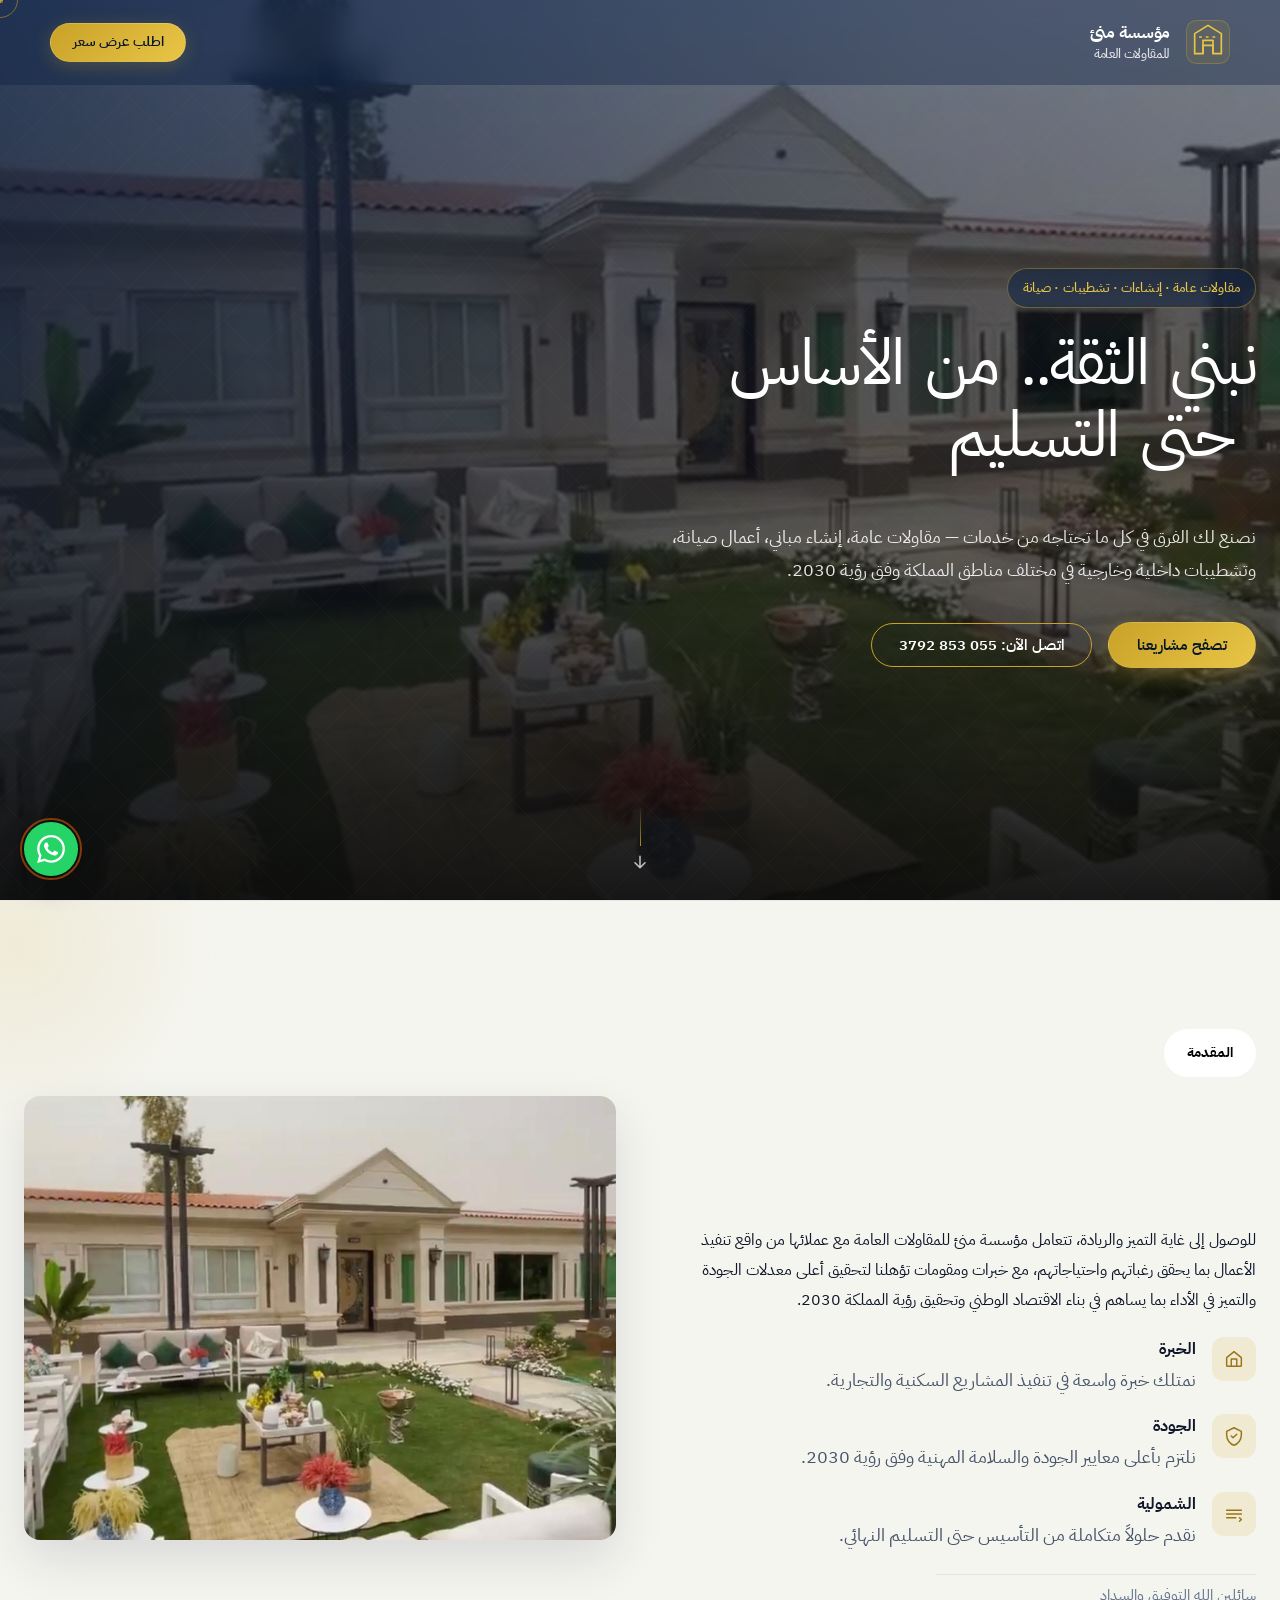
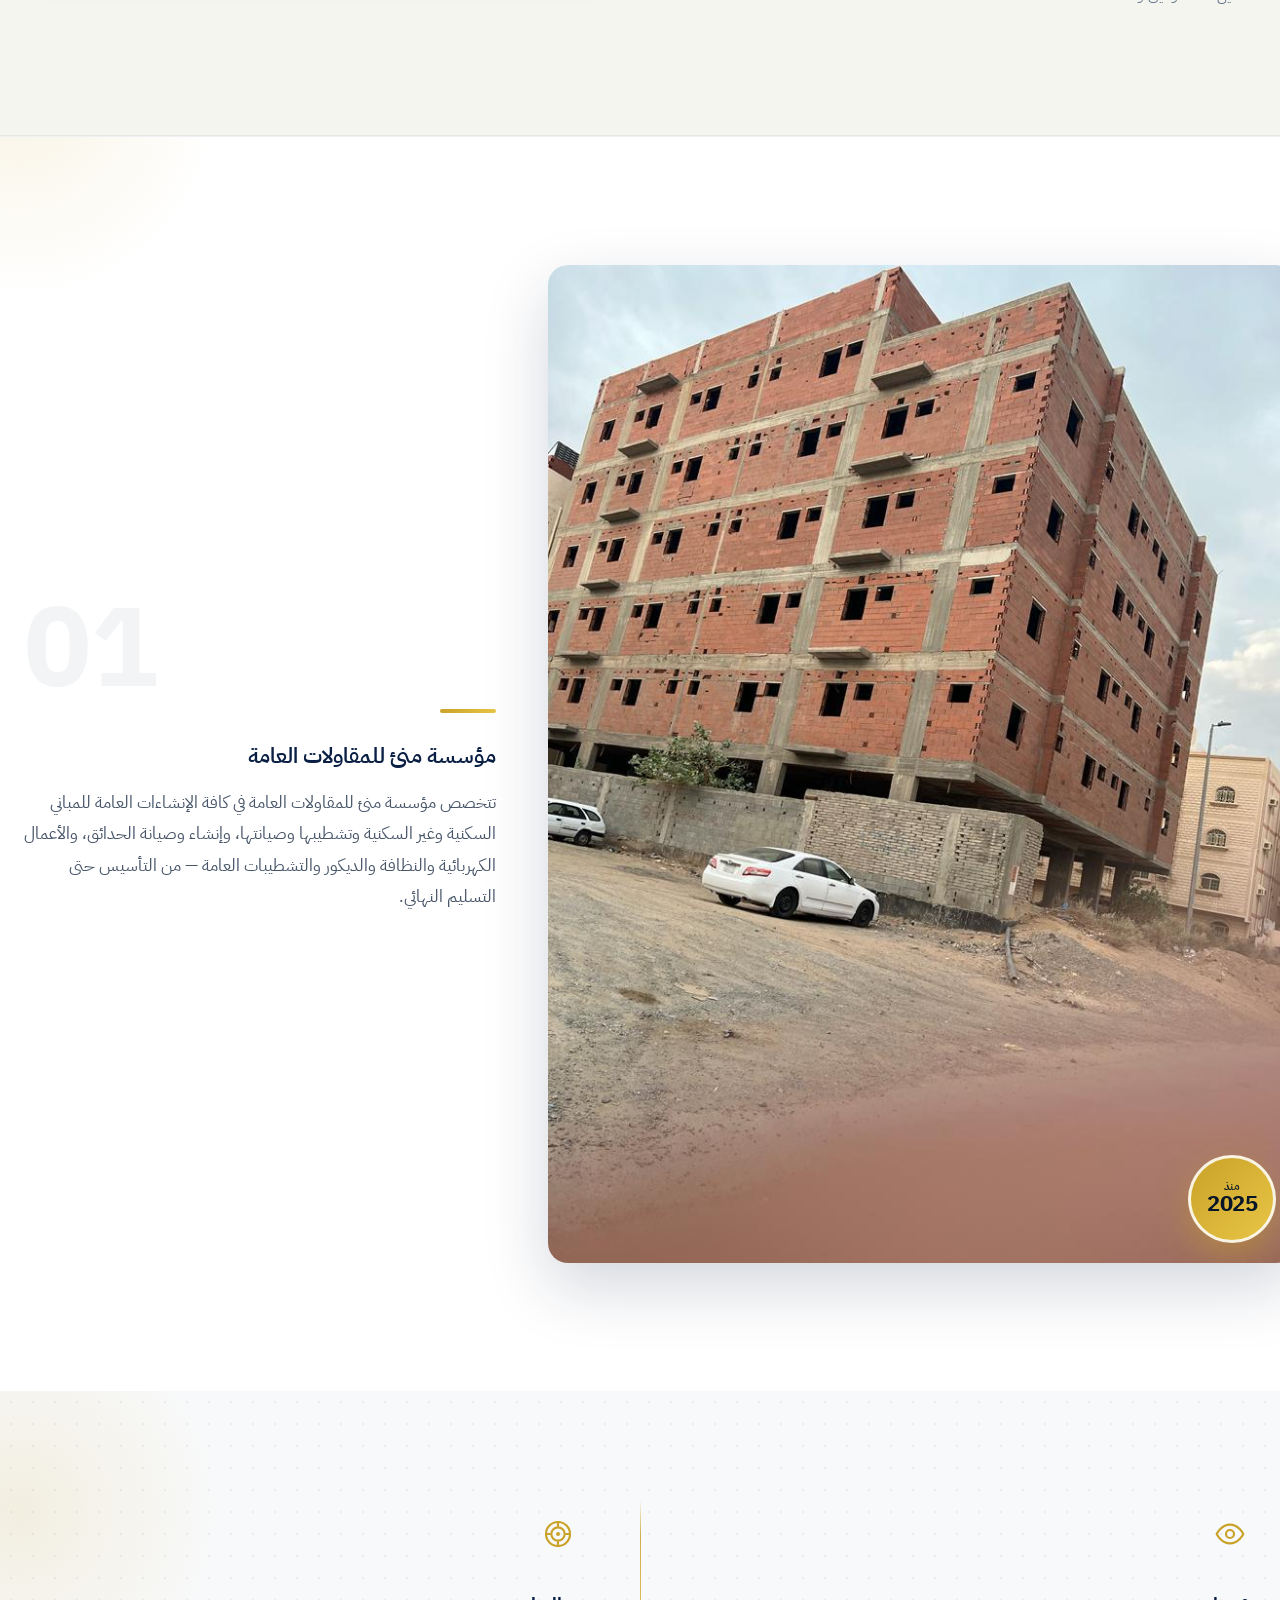
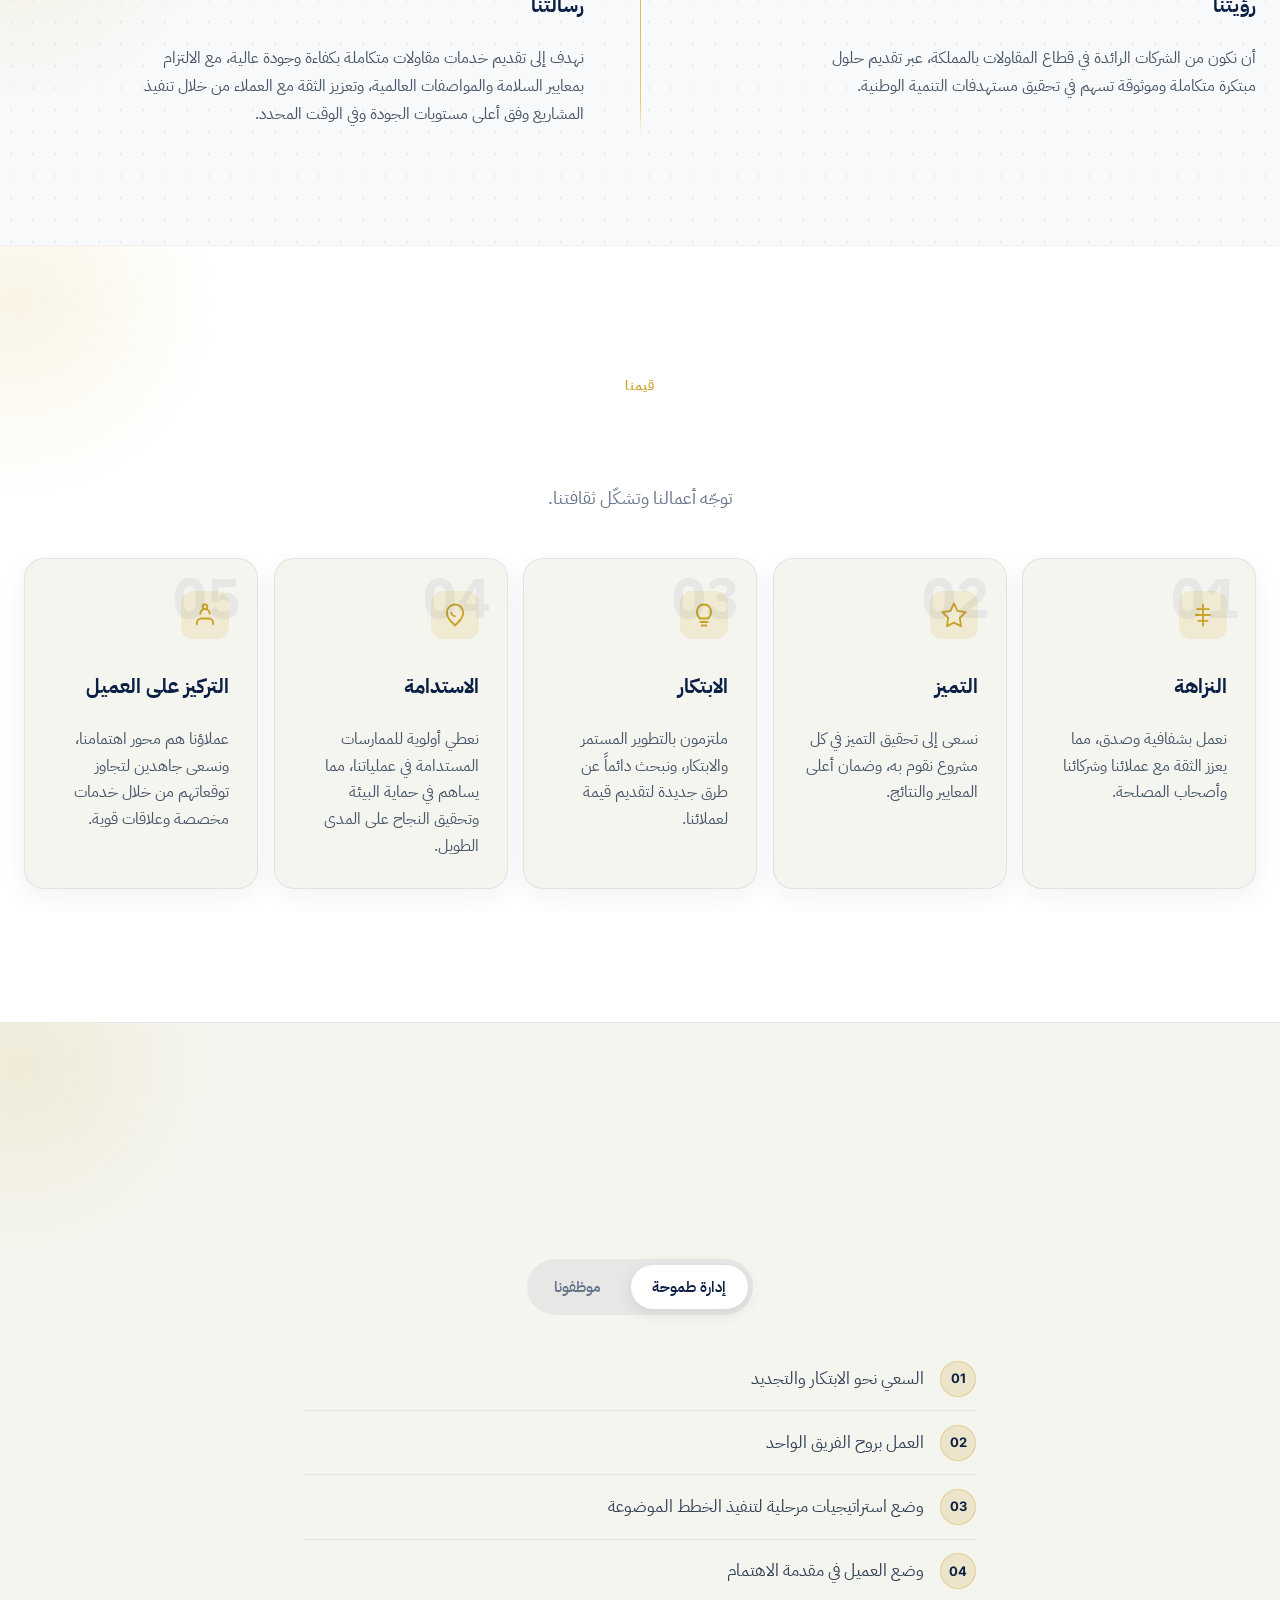
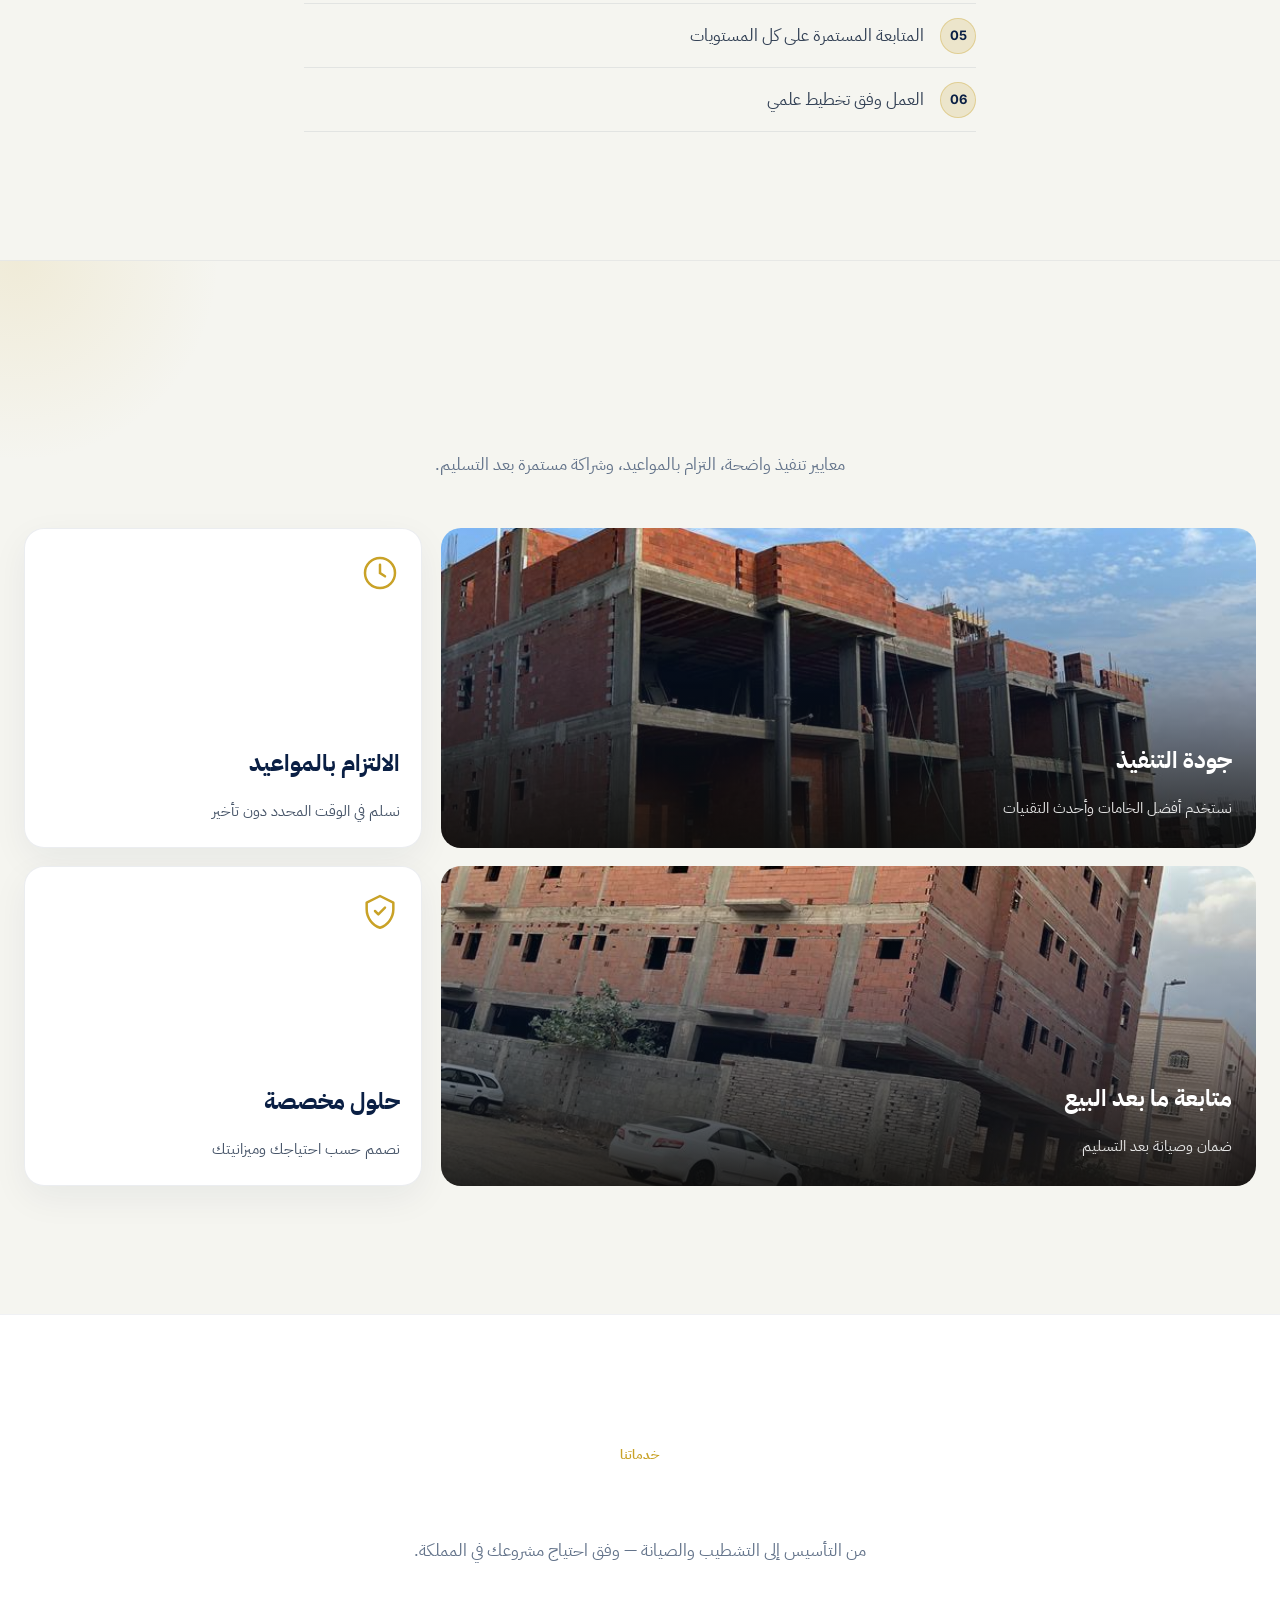
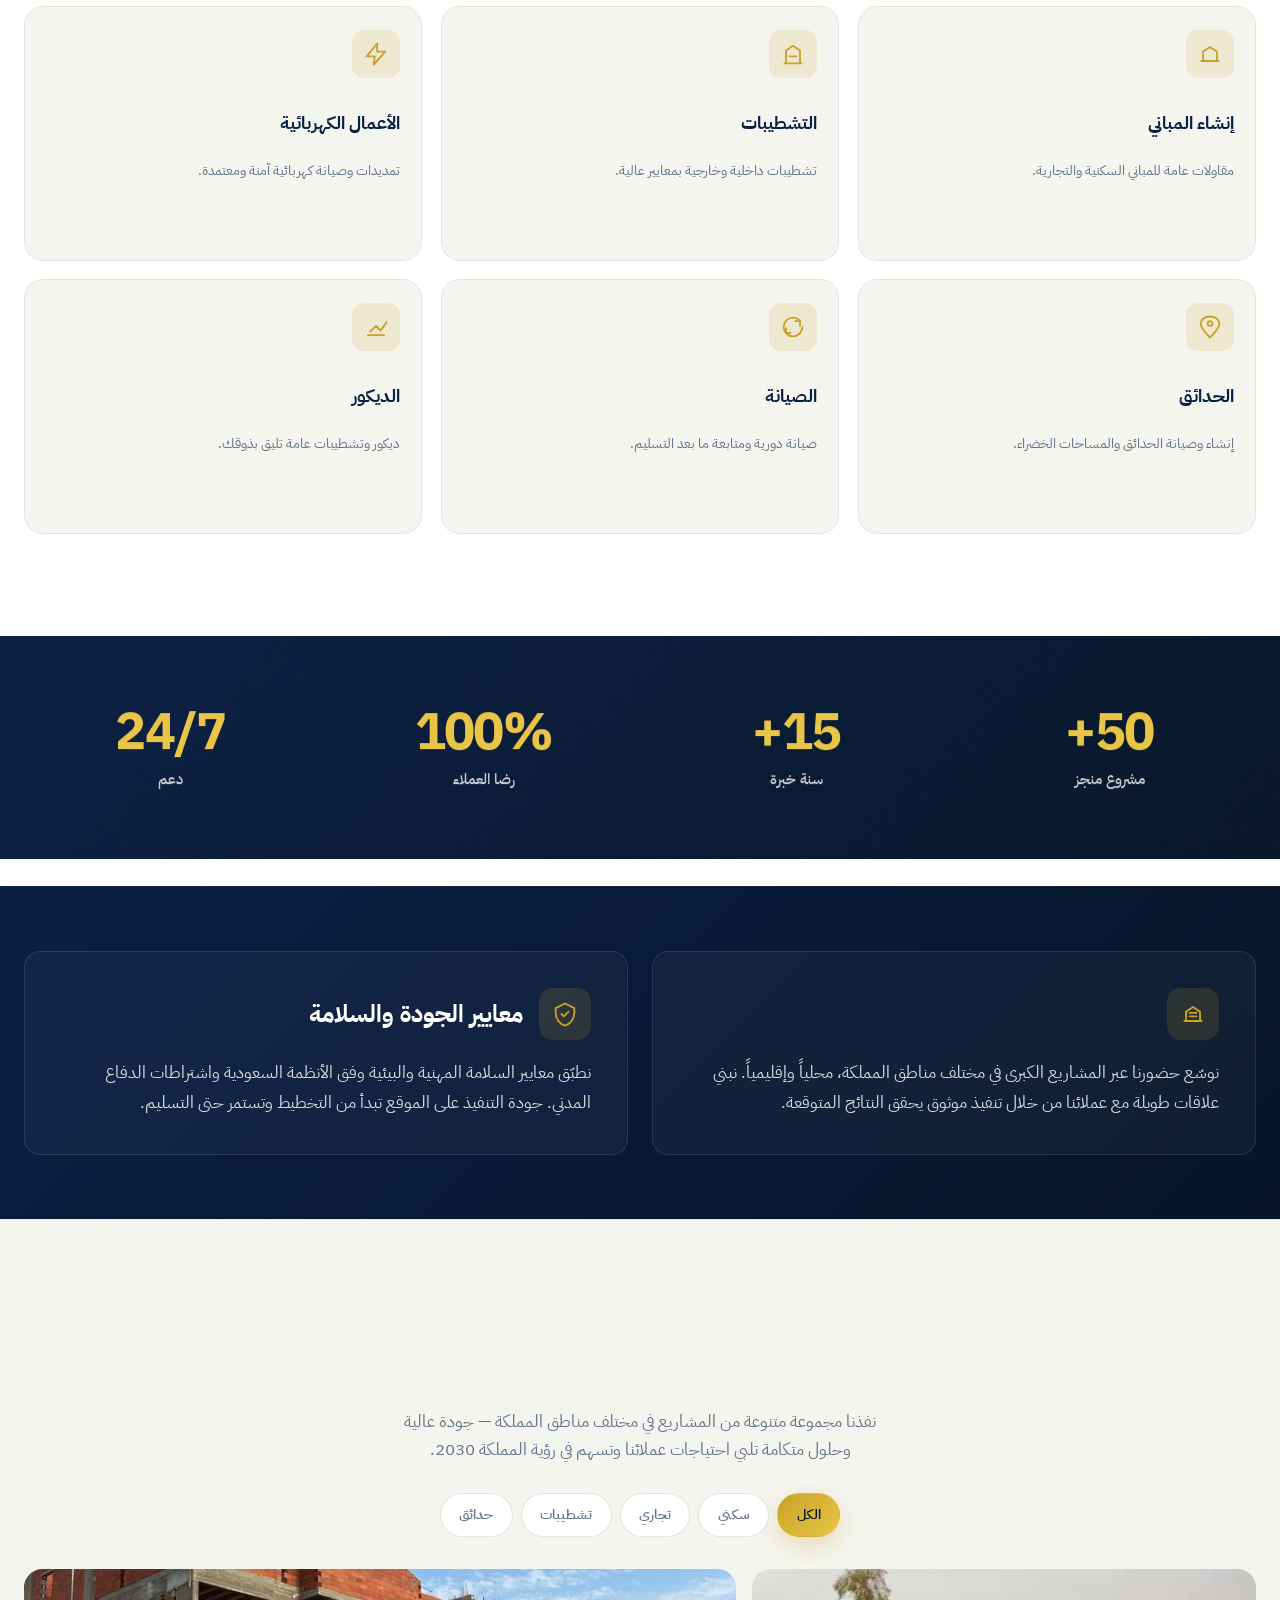
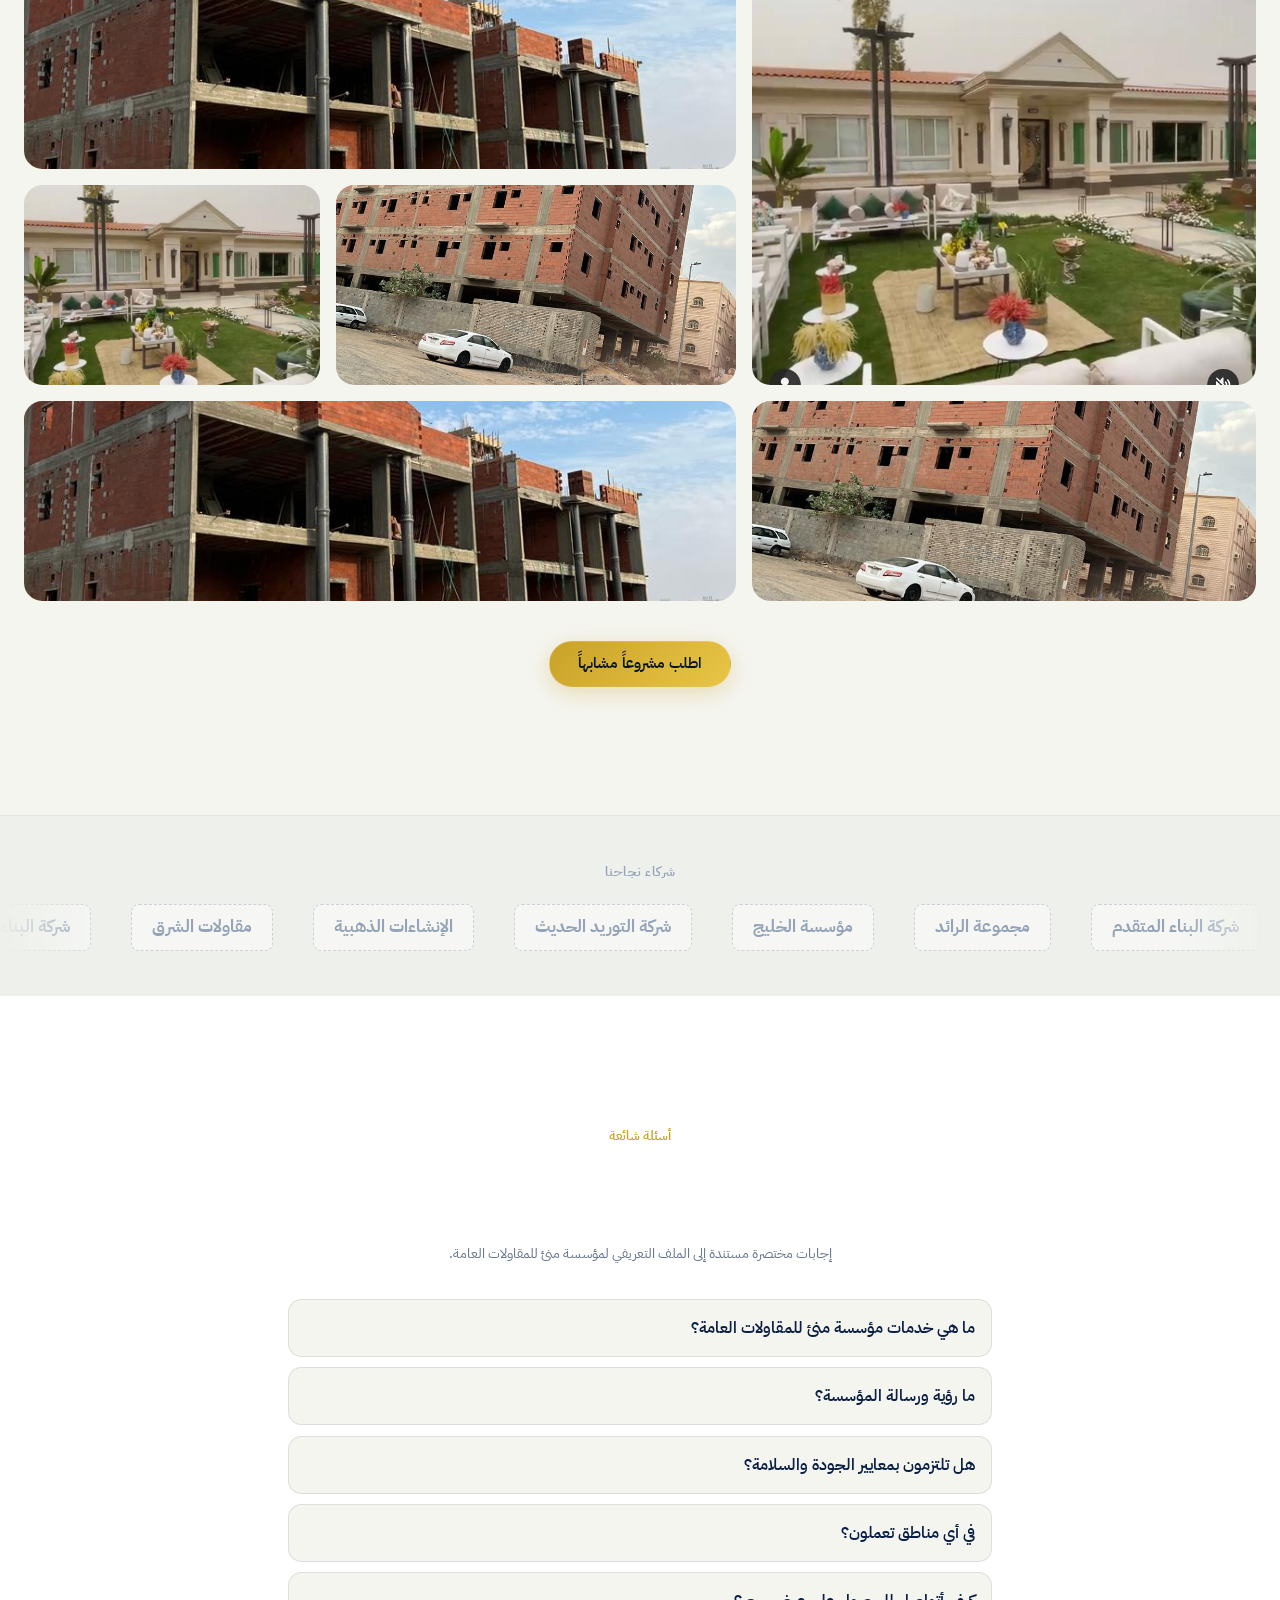
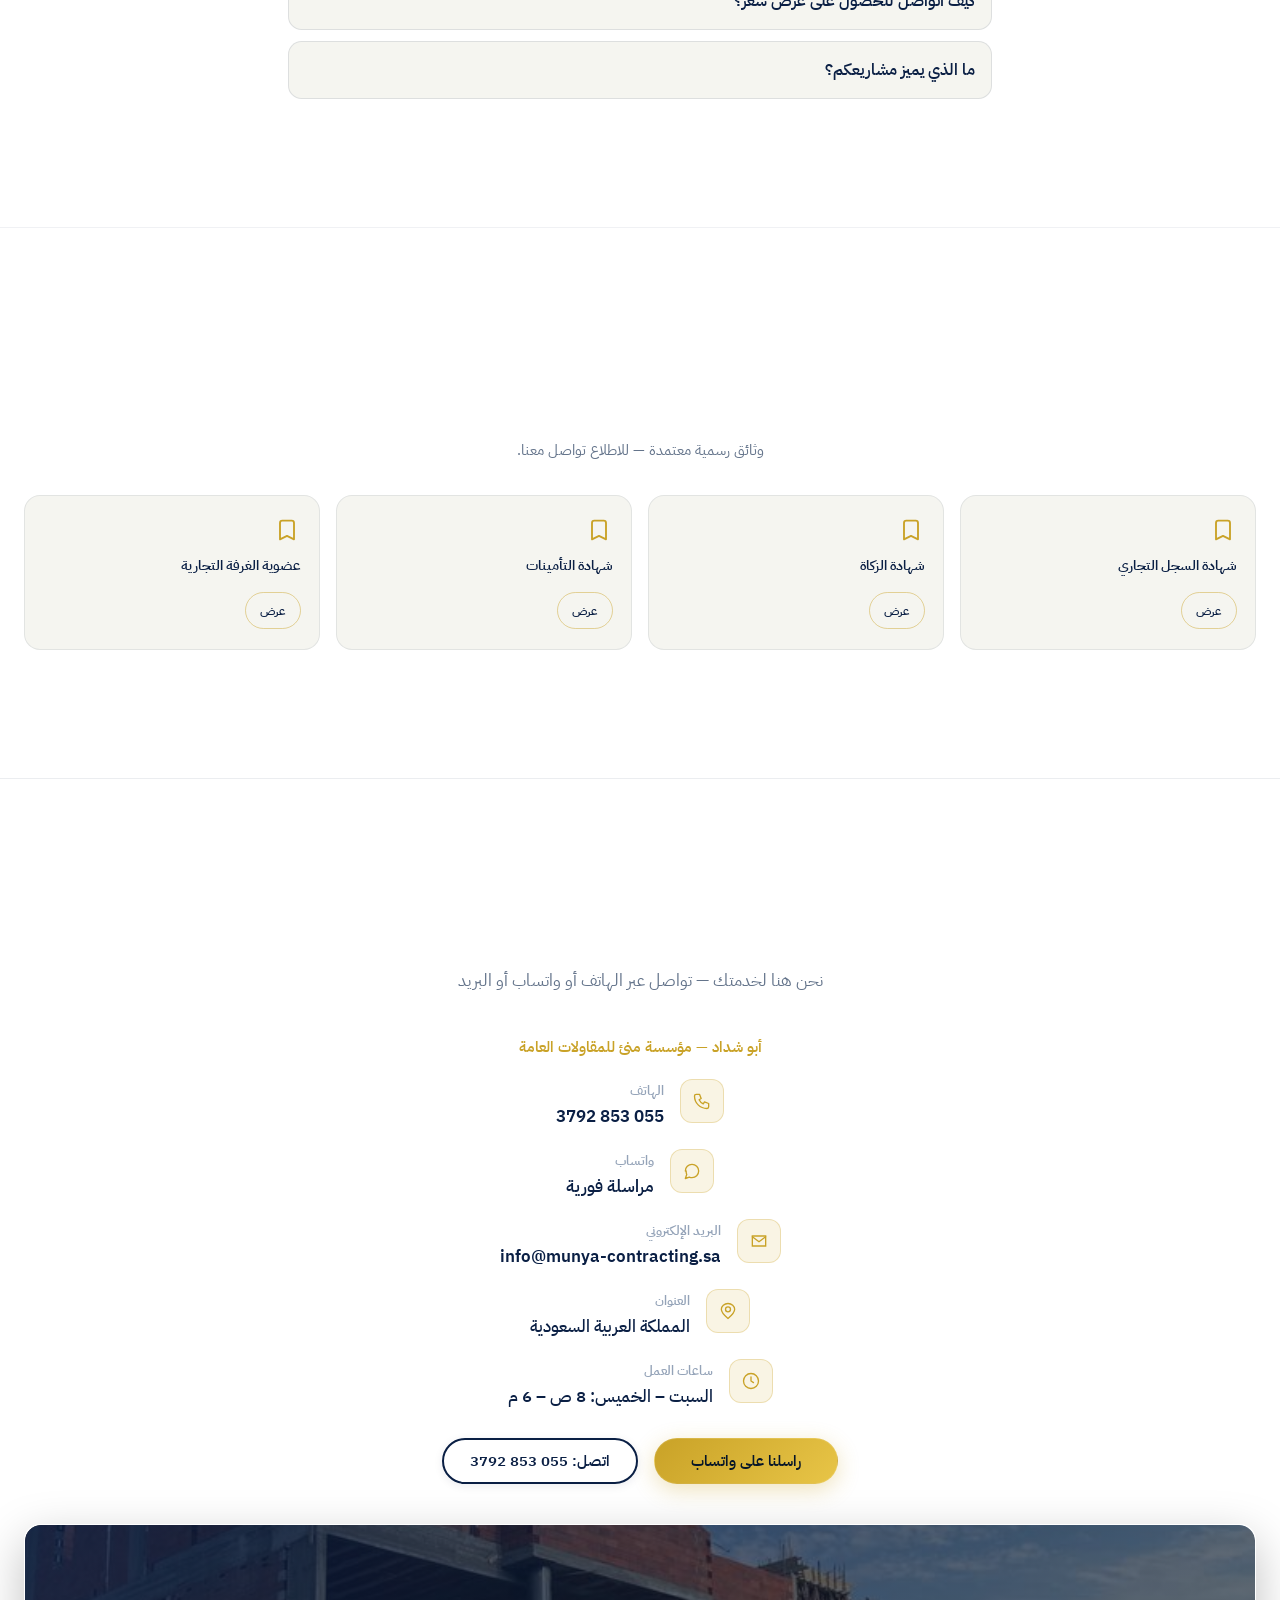
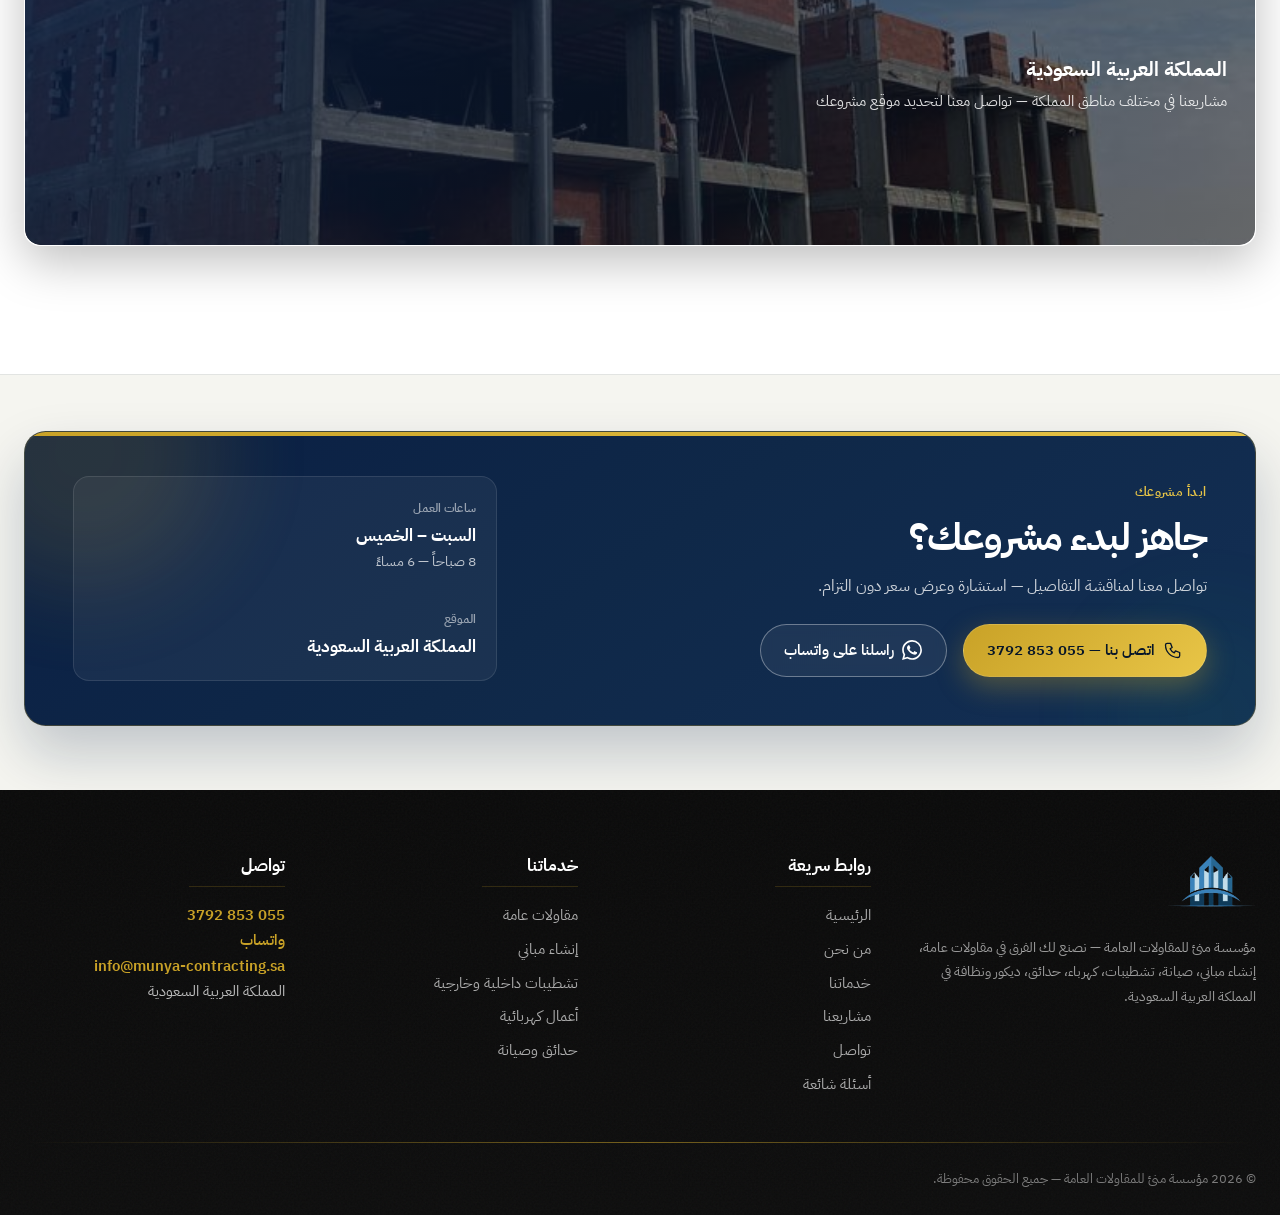
==== commit 4c184bd6: "Enhance SEO and content across multiple pages, including updates to meta tags, descriptions, and key" ====
--- a/index.html
+++ b/index.html
@@ -6,28 +6,37 @@
     <meta http-equiv="X-UA-Compatible" content="ie=edge">
     <meta name="msapplication-TileColor" content="#0A1F44">
     <meta name="template-color" content="#0A1F44">
-    <title>مؤسسة منئ للمقاولات العامة | Mani General Contracting</title>
-    <meta name="description" content="مؤسسة منئ للمقاولات العامة — مقاولات عامة، إنشاء وصيانة المباني، تشطيبات داخلية وخارجية، أعمال كهربائية وحدائق في المملكة العربية السعودية.">
-    <meta name="description" lang="en" content="Mani Foundation for General Contracting — general contracting, building construction, finishing, electrical works, and maintenance across Saudi Arabia.">
-    <meta name="keywords" content="مقاولات عامة, إنشاء مباني, تشطيبات, صيانة, مؤسسة منئ, مقاولات السعودية, general contractor Saudi Arabia">
-    <meta name="robots" content="index, follow">
-    <meta name="author" content="مؤسسة منئ للمقاولات العامة">
+    <title>مؤسسة منئ للمقاولات العامة | مقاولات عامة وإنشاءات وتشطيبات في السعودية</title>
+    <meta name="description" content="مؤسسة منئ للمقاولات العامة — نصنع لك الفرق: مقاولات عامة، إنشاء وصيانة مباني سكنية وتجارية، تشطيبات داخلية وخارجية، كهرباء، حدائق، ديكور ونظافة. المملكة العربية السعودية — 055 853 3792.">
+    <meta name="description" lang="en" content="Mani Foundation for General Contracting — general contracting, building construction &amp; maintenance, interior &amp; exterior finishing, electrical, gardens, decor &amp; cleaning across Saudi Arabia. Call +966558533792.">
+    <meta name="keywords" content="مؤسسة منئ للمقاولات العامة, مقاولات عامة السعودية, إنشاء مباني, تشطيبات داخلية وخارجية, صيانة مباني, أعمال كهربائية, حدائق, ديكور, مقاول تشطيب, مقاولات رؤية 2030, Mani General Contracting, general contractor Saudi Arabia">
+    <meta name="robots" content="index, follow, max-image-preview:large, max-snippet:-1, max-video-preview:-1">
+    <meta name="author" content="مؤسسة منئ للمقاولات العامة — أبو شداد">
+    <meta name="geo.region" content="SA">
+    <meta name="geo.placename" content="المملكة العربية السعودية">
+    <meta name="contact" content="055 853 3792">
+    <meta name="theme-color" content="#0A1F44">
     <link rel="canonical" href="index.html">
+    <link rel="alternate" hreflang="ar-SA" href="index.html">
+    <link rel="alternate" hreflang="x-default" href="index.html">
     <meta property="og:type" content="website">
     <meta property="og:site_name" content="مؤسسة منئ للمقاولات العامة">
-    <meta property="og:title" content="مؤسسة منئ للمقاولات العامة">
+    <meta property="og:title" content="مؤسسة منئ للمقاولات العامة — مقاولات عامة وإنشاءات">
     <meta property="og:title" lang="en" content="Mani Foundation for General Contracting">
-    <meta property="og:description" content="نبني الثقة من الأساس حتى التسليم — مقاولات وإنشاءات وتشطيبات بجودة تنفيذ تليق برؤية 2030.">
-    <meta property="og:description" lang="en" content="Trusted general contracting, construction, and finishing across the Kingdom of Saudi Arabia.">
+    <meta property="og:description" content="نصنع لك الفرق في كل ما تحتاجه من خدمات — إنشاءات، تشطيبات، صيانة، كهرباء وحدائق في مختلف مناطق المملكة وفق رؤية 2030.">
+    <meta property="og:description" lang="en" content="We make a difference in all the services you need — construction, finishing, maintenance &amp; electrical across the Kingdom.">
     <meta property="og:url" content="index.html">
     <meta property="og:image" content="assets/imgs/munya/hero-construction-site.jpeg">
-    <meta property="og:image:alt" content="موقع إنشائي — مؤسسة منئ للمقاولات العامة">
+    <meta property="og:image:width" content="1200">
+    <meta property="og:image:height" content="630">
+    <meta property="og:image:alt" content="موقع إنشائي — مؤسسة منئ للمقاولات العامة في المملكة العربية السعودية">
     <meta property="og:locale" content="ar_SA">
     <meta property="og:locale:alternate" content="en_US">
     <meta name="twitter:card" content="summary_large_image">
     <meta name="twitter:title" content="مؤسسة منئ للمقاولات العامة">
-    <meta name="twitter:description" content="مقاولات عامة وإنشاءات وتشطيبات في المملكة العربية السعودية — 055 853 3792">
+    <meta name="twitter:description" content="مقاولات عامة · إنشاء مباني · تشطيبات · صيانة · 055 853 3792">
     <meta name="twitter:image" content="assets/imgs/munya/hero-construction-site.jpeg">
+    <meta name="twitter:image:alt" content="مؤسسة منئ للمقاولات العامة — مشاريع إنشائية في السعودية">
     <link rel="shortcut icon" type="image/x-icon" href="images/logo.png">
     <link rel="preload" as="image" href="assets/imgs/munya/project-building-exterior.jpeg" fetchpriority="high">
     <link href="https://fonts.googleapis.com/css2?family=IBM+Plex+Sans+Arabic:wght@300;400;500;600;700&family=Inter:wght@400;500;600;700&display=swap" rel="stylesheet">
@@ -37,44 +46,13 @@
     <link href="assets/css/munya-motion.css?v=1.0.0" rel="stylesheet">
     <link href="assets/css/munya-home2-fix.css?v=1.0.3" rel="stylesheet">
     <link href="assets/css/munya-a11y.css?v=1.0.0" rel="stylesheet">
-    <script type="application/ld+json">
-    {
-      "@context": "https://schema.org",
-      "@type": ["LocalBusiness", "GeneralContractor"],
-      "@id": "index.html#organization",
-      "name": "مؤسسة منئ للمقاولات العامة",
-      "alternateName": "Mani Foundation for General Contracting",
-      "description": "مقاولات عامة، إنشاء وصيانة المباني، تشطيبات داخلية وخارجية، أعمال كهربائية وحدائق في المملكة العربية السعودية.",
-      "url": "index.html",
-      "telephone": "+966558533792",
-      "email": "info@munya-contracting.sa",
-      "image": "assets/imgs/munya/logo.png",
-      "logo": "assets/imgs/munya/logo.png",
-      "priceRange": "$$",
-      "address": {
-        "@type": "PostalAddress",
-        "addressCountry": "SA",
-        "addressRegion": "المملكة العربية السعودية"
-      },
-      "areaServed": {
-        "@type": "Country",
-        "name": "Saudi Arabia"
-      },
-      "openingHoursSpecification": [{
-        "@type": "OpeningHoursSpecification",
-        "dayOfWeek": ["Saturday", "Sunday", "Monday", "Tuesday", "Wednesday", "Thursday"],
-        "opens": "08:00",
-        "closes": "18:00"
-      }],
-      "sameAs": []
-    }
-    </script>
+    <script type="application/ld+json" src="assets/seo/munya-seo-home.json"></script>
   </head>
   <body>
     <a class="munya-skip-link" href="#main">تخطي إلى المحتوى الرئيسي</a>
     <div id="munya-preloader" class="munya-preloader" role="status" aria-live="polite" aria-label="جاري التحميل">
       <div class="munya-preloader__inner">
-        <img class="munya-preloader__logo" src="assets/imgs/munya/logo.png" alt="" width="160" height="52">
+        <img class="munya-preloader__logo" src="assets/imgs/munya/logo.png" alt="مؤسسة منئ للمقاولات العامة" width="160" height="52">
         <p class="munya-preloader__word">منئ للمقاولات العامة</p>
         <div class="munya-preloader__track" aria-hidden="true">
           <span class="munya-preloader__bar"></span>
@@ -171,7 +149,7 @@
         <div class="container munya-hero__content munya-shell">
           <p class="munya-hero__eyebrow munya-hero__badge">مقاولات عامة · إنشاءات · تشطيبات · صيانة</p>
           <h1 class="munya-hero__title" id="munya-hero-title">نبني الثقة.. من الأساس حتى التسليم</h1>
-          <p class="munya-hero__lead">مشاريع منجزة في مختلف مناطق المملكة — مقاولات عامة، إنشاءات، وتشطيبات بجودة تنفيذ تليق برؤية 2030.</p>
+          <p class="munya-hero__lead">نصنع لك الفرق في كل ما تحتاجه من خدمات — مقاولات عامة، إنشاء مباني، أعمال صيانة، وتشطيبات داخلية وخارجية في مختلف مناطق المملكة وفق رؤية 2030.</p>
           <div class="munya-hero__actions">
             <a class="btn munya-btn-primary" href="#portfolio">تصفح مشاريعنا</a>
             <a class="btn munya-btn-outline" href="tel:+966558533792">اتصل الآن: 055 853 3792</a>
@@ -189,6 +167,7 @@
             <div class="col-lg-6">
               <span class="btn btn-tag-white">المقدمة</span>
               <h2 class="munya-intro__title neutral-1000">شريكك الموثوق في البناء والتشييد</h2>
+              <p class="munya-intro__body neutral-1000">للوصول إلى غاية التميز والريادة، تتعامل مؤسسة منئ للمقاولات العامة مع عملائها من واقع تنفيذ الأعمال بما يحقق رغباتهم واحتياجاتهم، مع خبرات ومقومات تؤهلنا لتحقيق أعلى معدلات الجودة والتميز في الأداء بما يساهم في بناء الاقتصاد الوطني وتحقيق رؤية المملكة 2030.</p>
               <ul class="munya-intro__points">
                 <li>
                   <span class="munya-intro__icon" aria-hidden="true">
@@ -252,7 +231,7 @@
                   <span class="munya-section-heading__rule" aria-hidden="true"></span>
                 </header>
                 <h3 class="munya-about-asym__name">مؤسسة منئ للمقاولات العامة</h3>
-                <p class="munya-about-asym__lead">تتخصص مؤسسة منئ للمقاولات العامة في تنفيذ المشاريع السكنية والتجارية، من التأسيس حتى التشطيب النهائي. نجمع بين الخبرة الهندسية والالتزام بالمعايير العالمية لنقدم لعملائنا جودة تدوم.</p>
+                <p class="munya-about-asym__lead">تتخصص مؤسسة منئ للمقاولات العامة في كافة الإنشاءات العامة للمباني السكنية وغير السكنية وتشطيبها وصيانتها، وإنشاء وصيانة الحدائق، والأعمال الكهربائية والنظافة والديكور والتشطيبات العامة — من التأسيس حتى التسليم النهائي.</p>
               </div>
             </div>
           </div>
@@ -267,7 +246,7 @@
                   <svg width="32" height="32" viewBox="0 0 24 24" fill="none" xmlns="http://www.w3.org/2000/svg"><path d="M2 12C2 12 5.5 5 12 5C18.5 5 22 12 22 12C22 12 18.5 19 12 19C5.5 19 2 12 2 12Z" stroke="currentColor" stroke-width="1.6" stroke-linejoin="round"/><circle cx="12" cy="12" r="3" stroke="currentColor" stroke-width="1.6"/></svg>
                 </span>
                 <h3 class="munya-about-vm__title">رؤيتنا</h3>
-                <p class="munya-about-vm__text mb-0">أن نكون من الشركات الرائدة في قطاع المقاولات بالمملكة.</p>
+                <p class="munya-about-vm__text mb-0">أن نكون من الشركات الرائدة في قطاع المقاولات بالمملكة، عبر تقديم حلول مبتكرة متكاملة وموثوقة تسهم في تحقيق مستهدفات التنمية الوطنية.</p>
               </article>
               <div class="munya-about-vm__divider" aria-hidden="true"></div>
               <article class="munya-about-vm__col">
@@ -275,7 +254,7 @@
                   <svg width="32" height="32" viewBox="0 0 24 24" fill="none" xmlns="http://www.w3.org/2000/svg"><circle cx="12" cy="12" r="9" stroke="currentColor" stroke-width="1.6"/><circle cx="12" cy="12" r="5" stroke="currentColor" stroke-width="1.6"/><circle cx="12" cy="12" r="1.5" fill="currentColor"/><path d="M12 3V6M12 18V21M3 12H6M18 12H21" stroke="currentColor" stroke-width="1.6" stroke-linecap="round"/></svg>
                 </span>
                 <h3 class="munya-about-vm__title">رسالتنا</h3>
-                <p class="munya-about-vm__text mb-0">تقديم خدمات متكاملة بجودة عالية والتزام بمعايير السلامة والمواعيد.</p>
+                <p class="munya-about-vm__text mb-0">نهدف إلى تقديم خدمات مقاولات متكاملة بكفاءة وجودة عالية، مع الالتزام بمعايير السلامة والمواصفات العالمية، وتعزيز الثقة مع العملاء من خلال تنفيذ المشاريع وفق أعلى مستويات الجودة وفي الوقت المحدد.</p>
               </article>
             </div>
           </div>
@@ -542,7 +521,7 @@
         <div class="container munya-shell">
           <header class="munya-portfolio__head text-center">
             <h2 class="munya-portfolio__title" id="portfolio-heading">مشاريعنا</h2>
-            <p class="munya-portfolio__lead">نفتخر بما أنجزناه في مختلف مناطق المملكة</p>
+            <p class="munya-portfolio__lead">نفذنا مجموعة متنوعة من المشاريع في مختلف مناطق المملكة — جودة عالية وحلول متكامة تلبي احتياجات عملائنا وتسهم في رؤية المملكة 2030.</p>
           </header>
           <div class="munya-portfolio-filters" role="tablist" aria-label="تصفية المشاريع">
             <button type="button" class="munya-portfolio-filters__btn is-active" role="tab" aria-selected="true" data-filter="all">الكل</button>
@@ -638,6 +617,42 @@
             <span class="munya-client-logo">شركة التوريد الحديث</span>
             <span class="munya-client-logo">الإنشاءات الذهبية</span>
             <span class="munya-client-logo">مقاولات الشرق</span>
+          </div>
+        </div>
+      </section>
+
+      <section id="faq" class="munya-section munya-faq" aria-labelledby="faq-heading">
+        <div class="container munya-shell">
+          <header class="munya-faq__head text-center">
+            <span class="munya-faq__eyebrow">أسئلة شائعة</span>
+            <h2 class="munya-faq__title" id="faq-heading">كل ما تحتاج معرفته عن خدماتنا</h2>
+            <p class="munya-faq__lead">إجابات مختصرة مستندة إلى الملف التعريفي لمؤسسة منئ للمقاولات العامة.</p>
+          </header>
+          <div class="munya-faq__list">
+            <details class="munya-faq__item" id="faq-services">
+              <summary class="munya-faq__question">ما هي خدمات مؤسسة منئ للمقاولات العامة؟</summary>
+              <p class="munya-faq__answer">تتخصص المؤسسة في الإنشاءات العامة للمباني السكنية وغير السكنية، التشطيبات الداخلية والخارجية، الصيانة، إنشاء وصيانة الحدائق، الأعمال الكهربائية، النظافة، الديكور، والتشطيبات العامة في مختلف مناطق المملكة العربية السعودية.</p>
+            </details>
+            <details class="munya-faq__item" id="faq-vision">
+              <summary class="munya-faq__question">ما رؤية ورسالة المؤسسة؟</summary>
+              <p class="munya-faq__answer">رؤيتنا أن نكون من الشركات الرائدة في قطاع المقاولات بالمملكة عبر حلول مبتكرة متكاملة. رسالتنا تقديم خدمات مقاولات متكاملة بكفاءة وجودة عالية مع الالتزام بمعايير السلامة العالمية وتنفيذ المشاريع في الوقت المحدد.</p>
+            </details>
+            <details class="munya-faq__item" id="faq-quality">
+              <summary class="munya-faq__question">هل تلتزمون بمعايير الجودة والسلامة؟</summary>
+              <p class="munya-faq__answer">تلتزم المؤسسة بتطبيق أعلى معايير الجودة والسلامة المهنية والبيئية، بما يتوافق مع الأنظمة السعودية ومتطلبات الدفاع المدني والجهات المختصة.</p>
+            </details>
+            <details class="munya-faq__item" id="faq-areas">
+              <summary class="munya-faq__question">في أي مناطق تعملون؟</summary>
+              <p class="munya-faq__answer">ننفذ مجموعة متنوعة من المشاريع في مختلف مدن ومناطق المملكة، بما يساهم في التنمية المستدامة وتحقيق رؤية المملكة 2030.</p>
+            </details>
+            <details class="munya-faq__item" id="faq-contact">
+              <summary class="munya-faq__question">كيف أتواصل للحصول على عرض سعر؟</summary>
+              <p class="munya-faq__answer">للتواصل: أبو شداد — اتصل على <a href="tel:+966558533792">055 853 3792</a>، أو <a class="munya-wa-link" href="https://wa.me/966558533792" target="_blank" rel="noopener noreferrer">راسلنا على واتساب</a>، أو البريد <a href="mailto:info@munya-contracting.sa">info@munya-contracting.sa</a>.</p>
+            </details>
+            <details class="munya-faq__item" id="faq-projects">
+              <summary class="munya-faq__question">ما الذي يميز مشاريعكم؟</summary>
+              <p class="munya-faq__answer">تميزت مشاريعنا بالجودة العالية والابتكار، مع التركيز على جودة التنفيذ، الالتزام بالمواعيد، متابعة ما بعد البيع، وإيجاد حلول تناسب متطلبات كل عميل.</p>
+            </details>
           </div>
         </div>
       </section>
@@ -788,7 +803,7 @@
             <a class="munya-footer__brand" href="index.html#home">
               <img class="munya-logo-img munya-logo-img--footer" src="assets/imgs/munya/logo.png" alt="مؤسسة منئ للمقاولات العامة" width="200" height="58" loading="lazy">
             </a>
-            <p class="munya-footer__about">مؤسسة منئ للمقاولات العامة — مقاولات وإنشاءات وتشطيبات بجودة تنفيذ تليق برؤية المملكة 2030.</p>
+            <p class="munya-footer__about">مؤسسة منئ للمقاولات العامة — نصنع لك الفرق في مقاولات عامة، إنشاء مباني، صيانة، تشطيبات، كهرباء، حدائق، ديكور ونظافة في المملكة العربية السعودية.</p>
           </div>
           <div class="munya-footer__col">
             <p class="munya-footer__col-title">روابط سريعة</p>
@@ -799,6 +814,7 @@
                 <li><a href="services.html">خدماتنا</a></li>
                 <li><a href="projects.html">مشاريعنا</a></li>
                 <li><a href="contact.html">تواصل</a></li>
+                <li><a href="index.html#faq">أسئلة شائعة</a></li>
               </ul>
             </nav>
           </div>
--- a/assets/css/munya-site.css
+++ b/assets/css/munya-site.css
@@ -585,6 +585,94 @@
   color: #475569;
 }
 
+.munya-intro__body {
+  font-family: var(--munya-font-ar);
+  font-size: 1rem;
+  line-height: 1.85;
+  color: #475569;
+  margin: 0 0 1.35rem;
+}
+
+.munya-faq {
+  background: #ffffff;
+  border-top: 1px solid rgba(10, 31, 68, 0.06);
+}
+
+.munya-faq__eyebrow {
+  display: inline-block;
+  font-family: var(--munya-font-ar);
+  font-size: 0.8125rem;
+  font-weight: 600;
+  color: var(--munya-gold);
+  margin-bottom: 0.5rem;
+}
+
+.munya-faq__title {
+  font-family: var(--munya-font-ar);
+  font-weight: 700;
+  font-size: clamp(1.65rem, 3vw, 2.35rem);
+  color: var(--munya-primary);
+  margin: 0 0 0.65rem;
+}
+
+.munya-faq__lead {
+  font-family: var(--munya-font-ar);
+  color: #64748b;
+  max-width: 36rem;
+  margin: 0 auto 2rem;
+  line-height: 1.75;
+}
+
+.munya-faq__list {
+  max-width: 44rem;
+  margin: 0 auto;
+  display: flex;
+  flex-direction: column;
+  gap: 0.65rem;
+}
+
+.munya-faq__item {
+  border: 1px solid rgba(10, 31, 68, 0.1);
+  border-radius: 0.85rem;
+  background: var(--munya-neutral-bg, #f5f5f0);
+  padding: 0 1rem;
+}
+
+.munya-faq__item[open] {
+  border-color: rgba(201, 162, 39, 0.35);
+  background: #fff;
+  box-shadow: 0 8px 24px rgba(10, 31, 68, 0.06);
+}
+
+.munya-faq__question {
+  font-family: var(--munya-font-ar);
+  font-weight: 600;
+  font-size: 1rem;
+  color: var(--munya-primary);
+  padding: 1rem 0;
+  cursor: pointer;
+  list-style: none;
+}
+
+.munya-faq__question::-webkit-details-marker {
+  display: none;
+}
+
+.munya-faq__answer {
+  font-family: var(--munya-font-ar);
+  font-size: 0.9375rem;
+  line-height: 1.8;
+  color: #475569;
+  margin: 0 0 1rem;
+  padding-top: 0.15rem;
+  border-top: 1px solid rgba(10, 31, 68, 0.08);
+}
+
+.munya-faq__answer a {
+  color: var(--munya-gold);
+  font-weight: 600;
+}
+
 .munya-intro__signoff {
   font-family: "Cairo", "Tajawal", sans-serif;
   font-size: 0.9375rem;
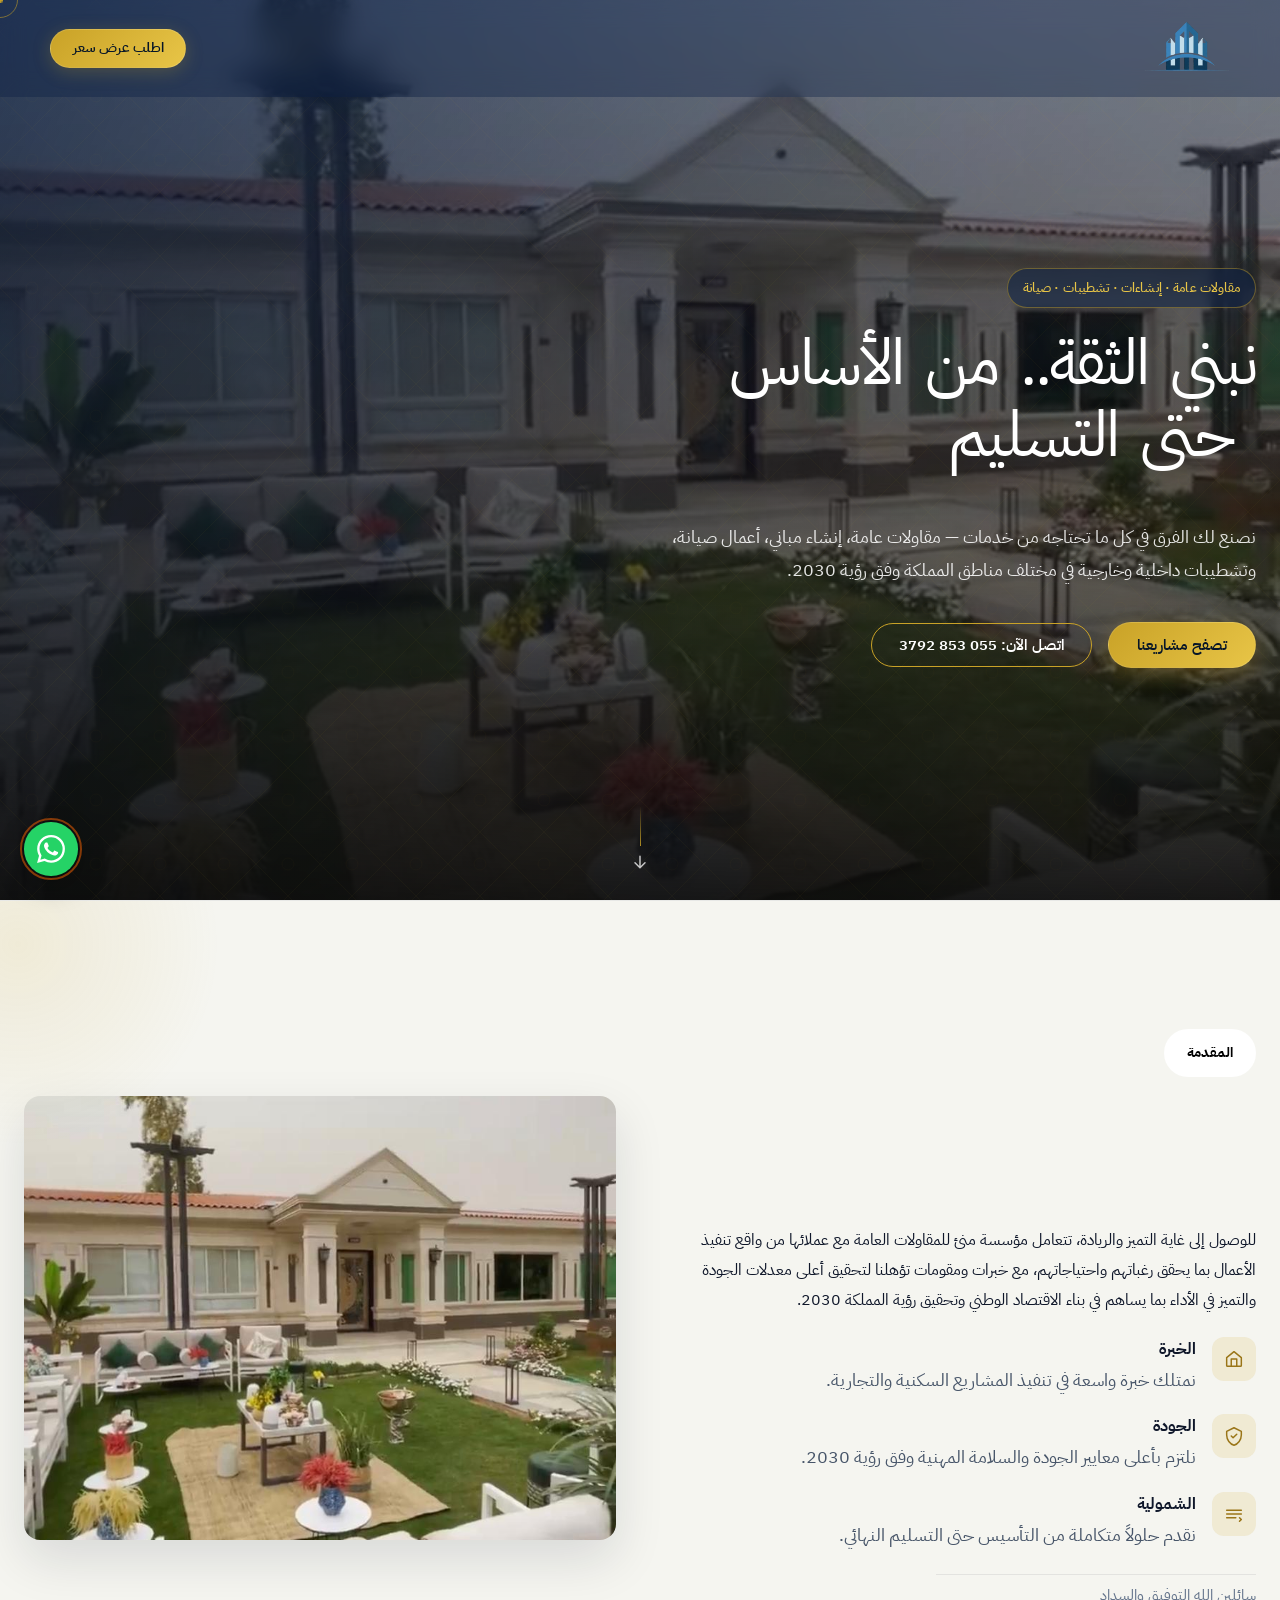
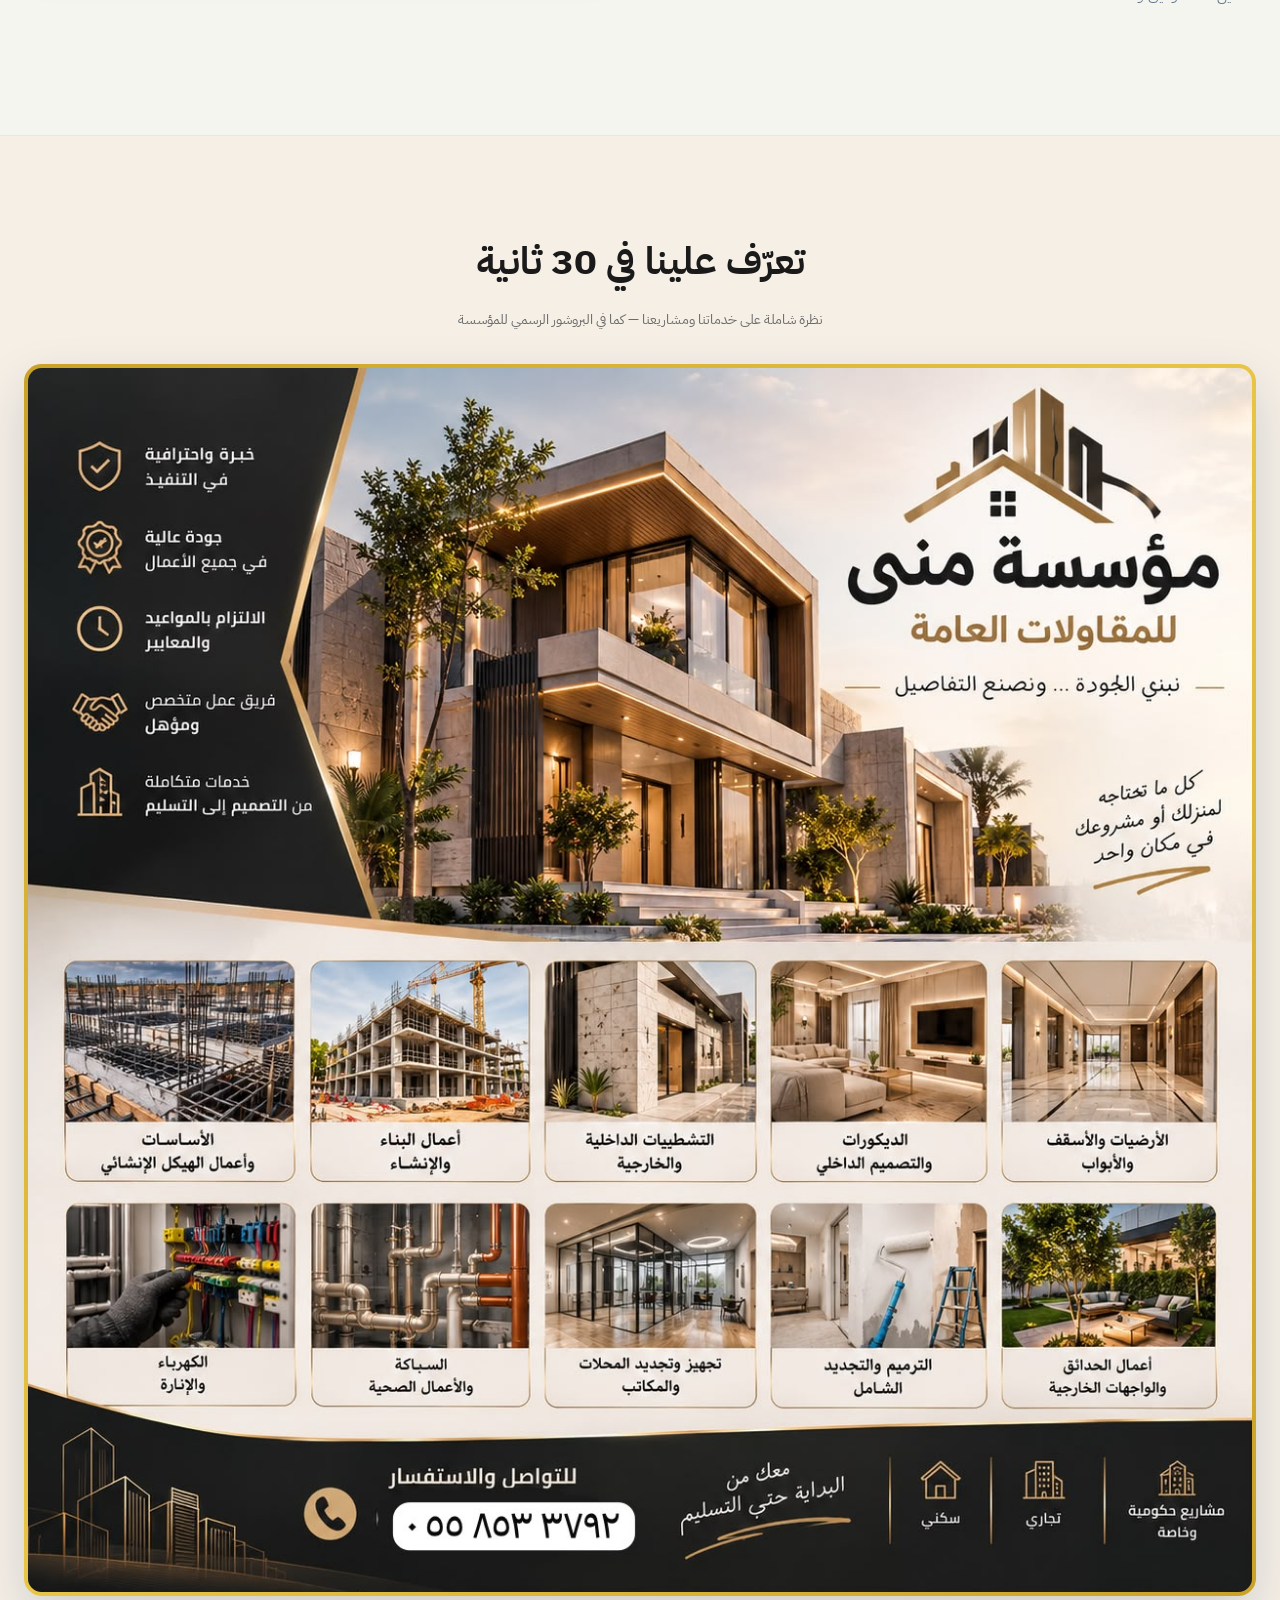
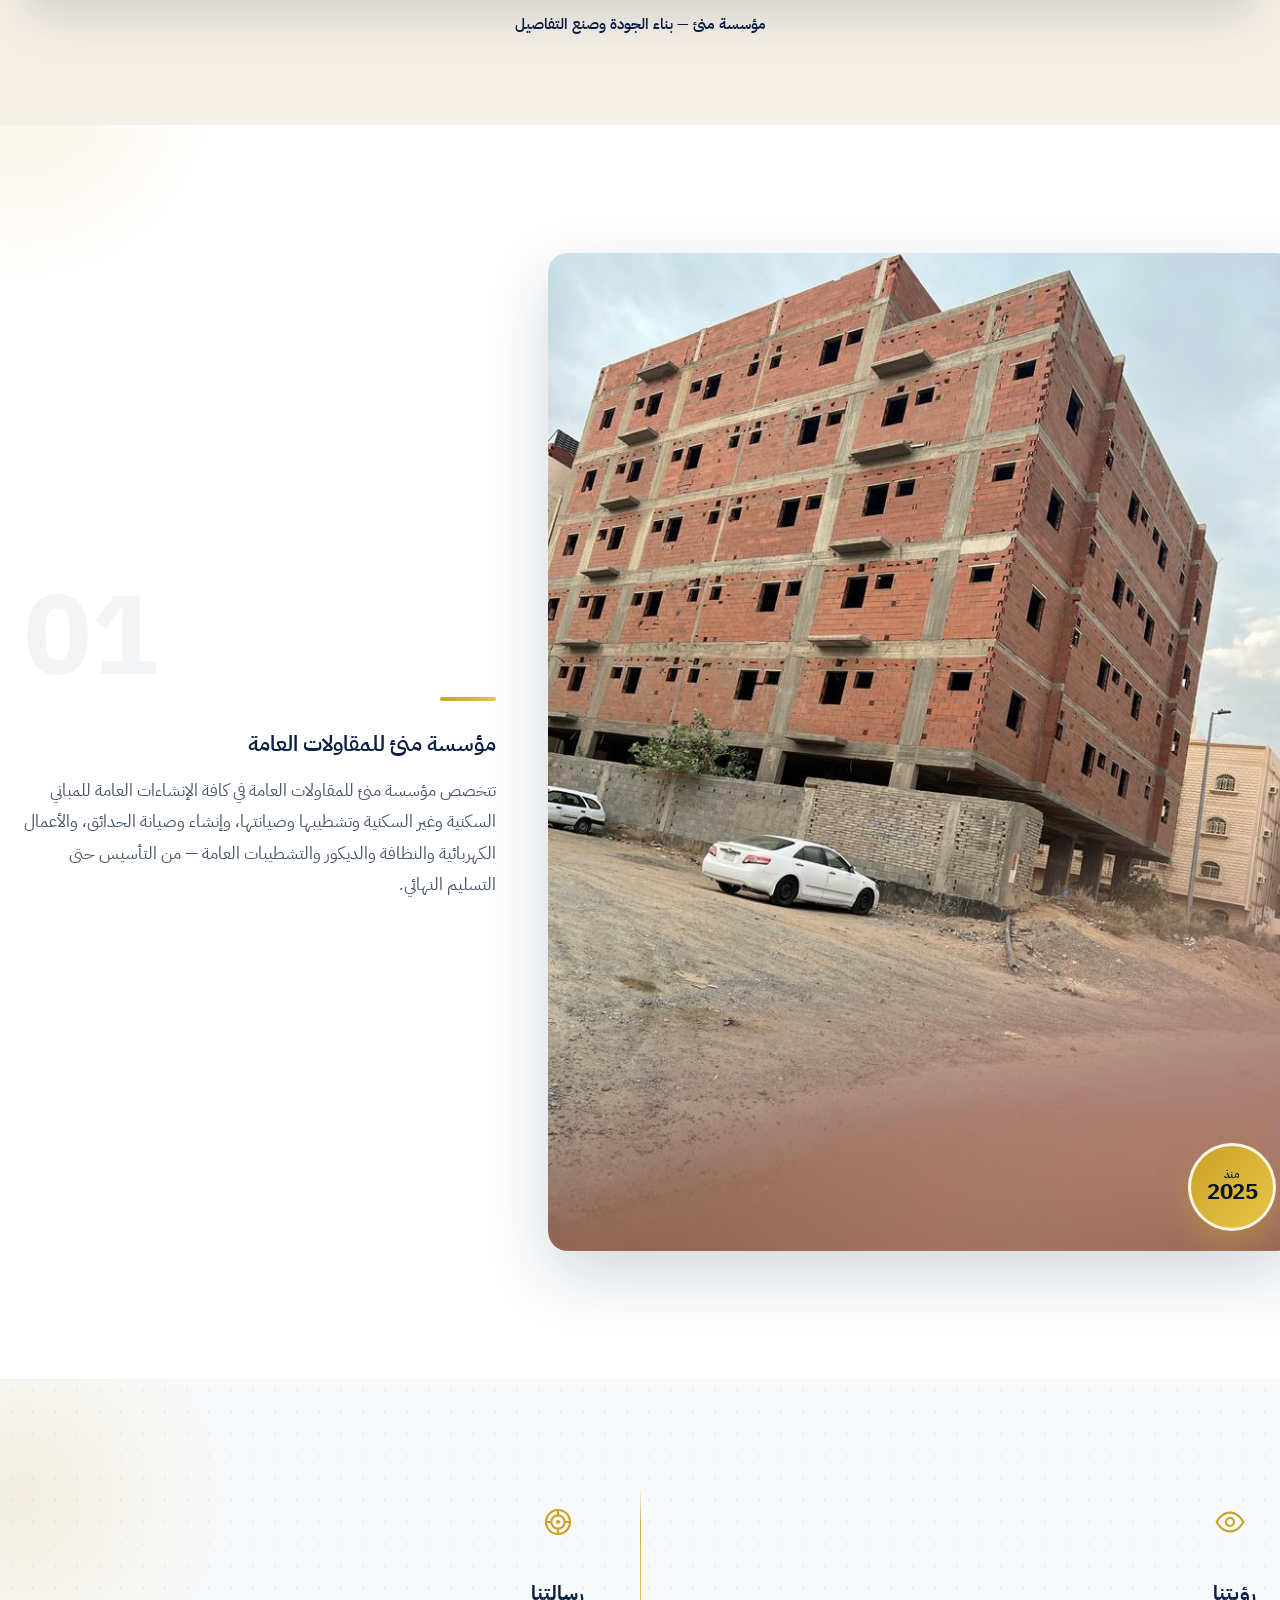
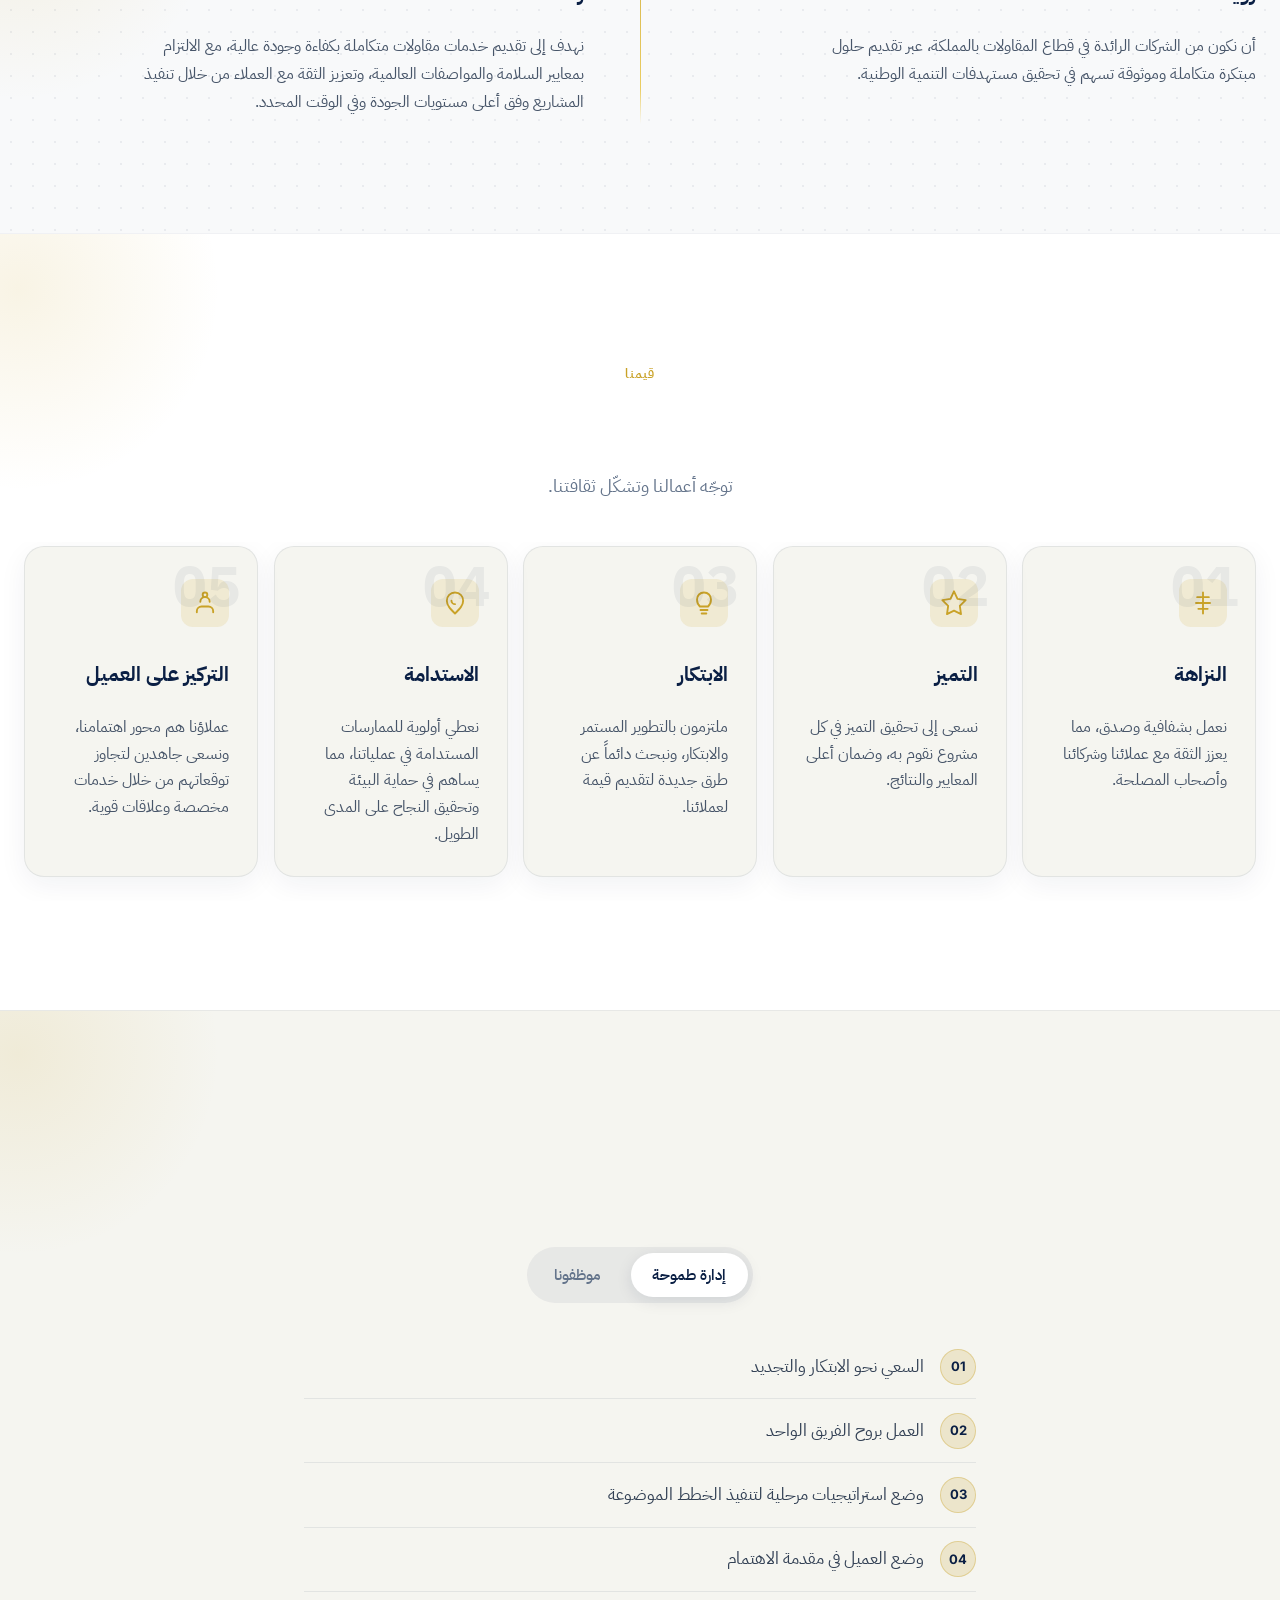
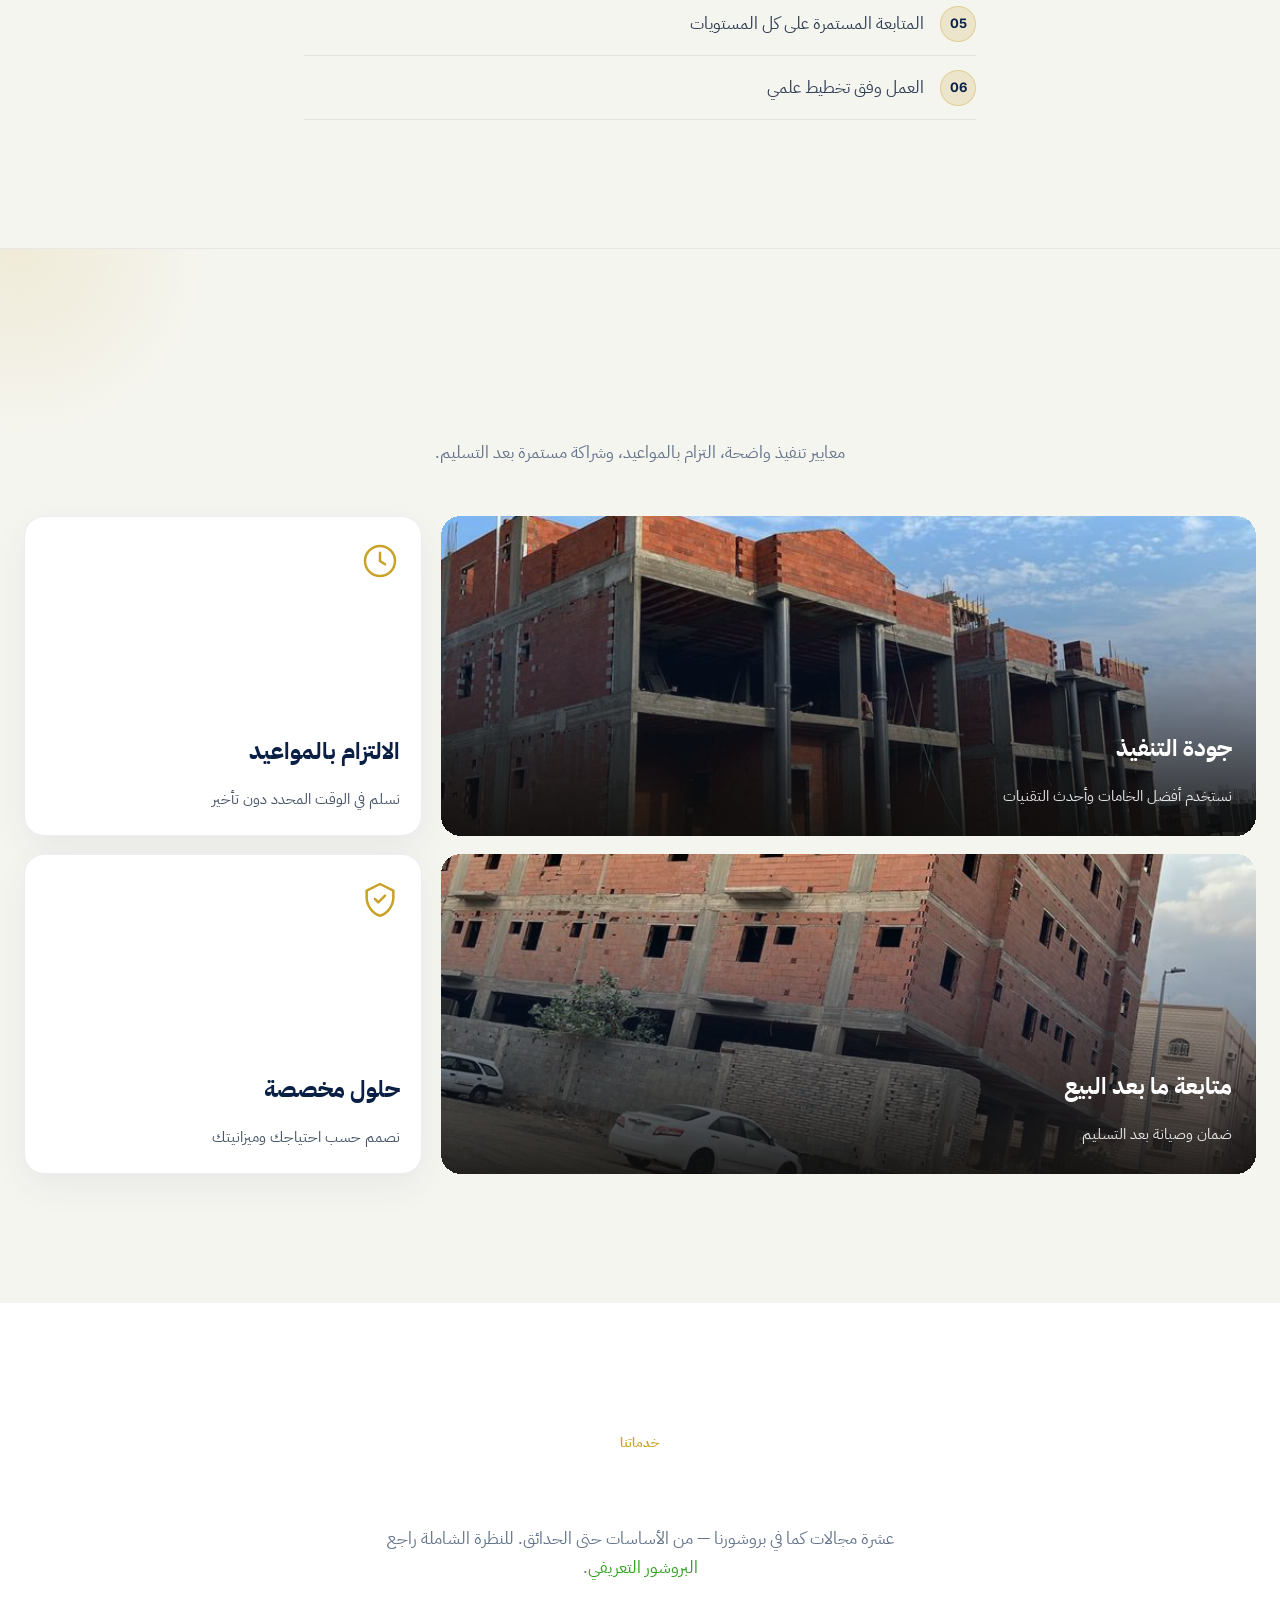
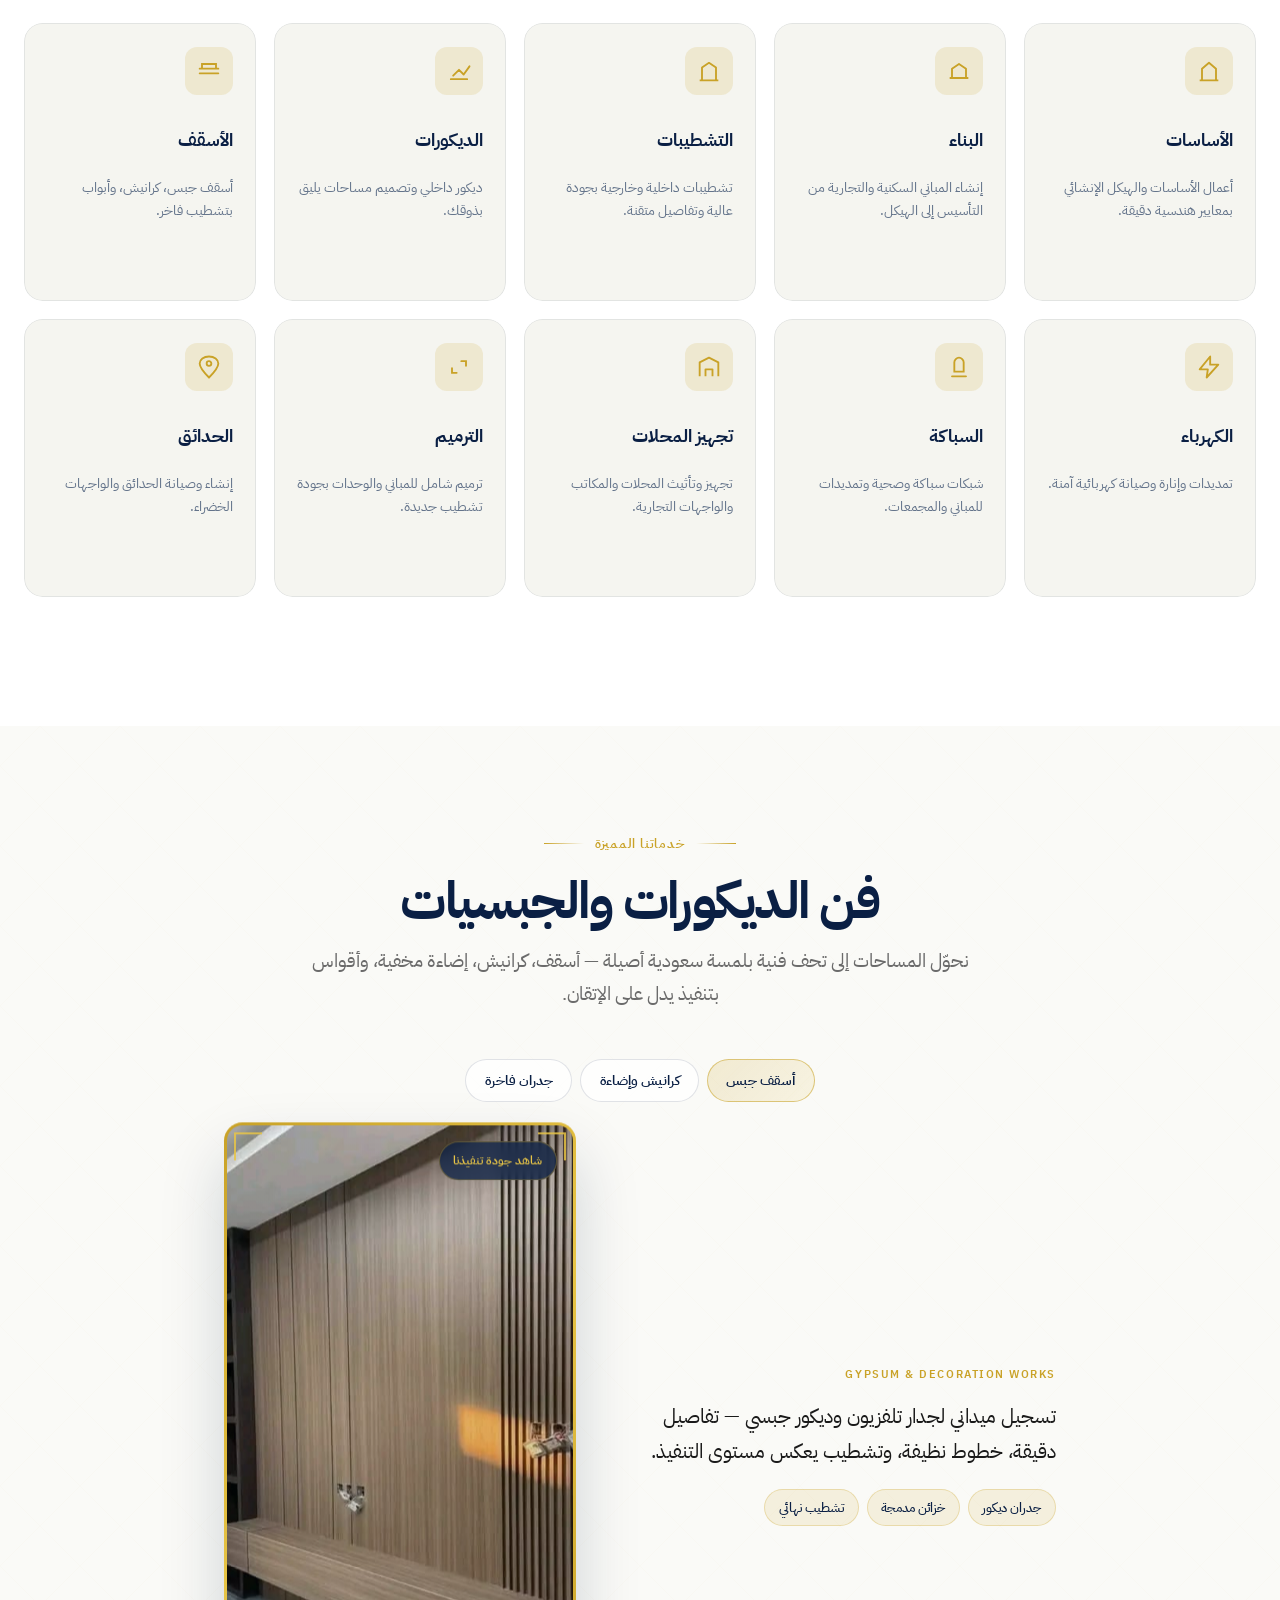
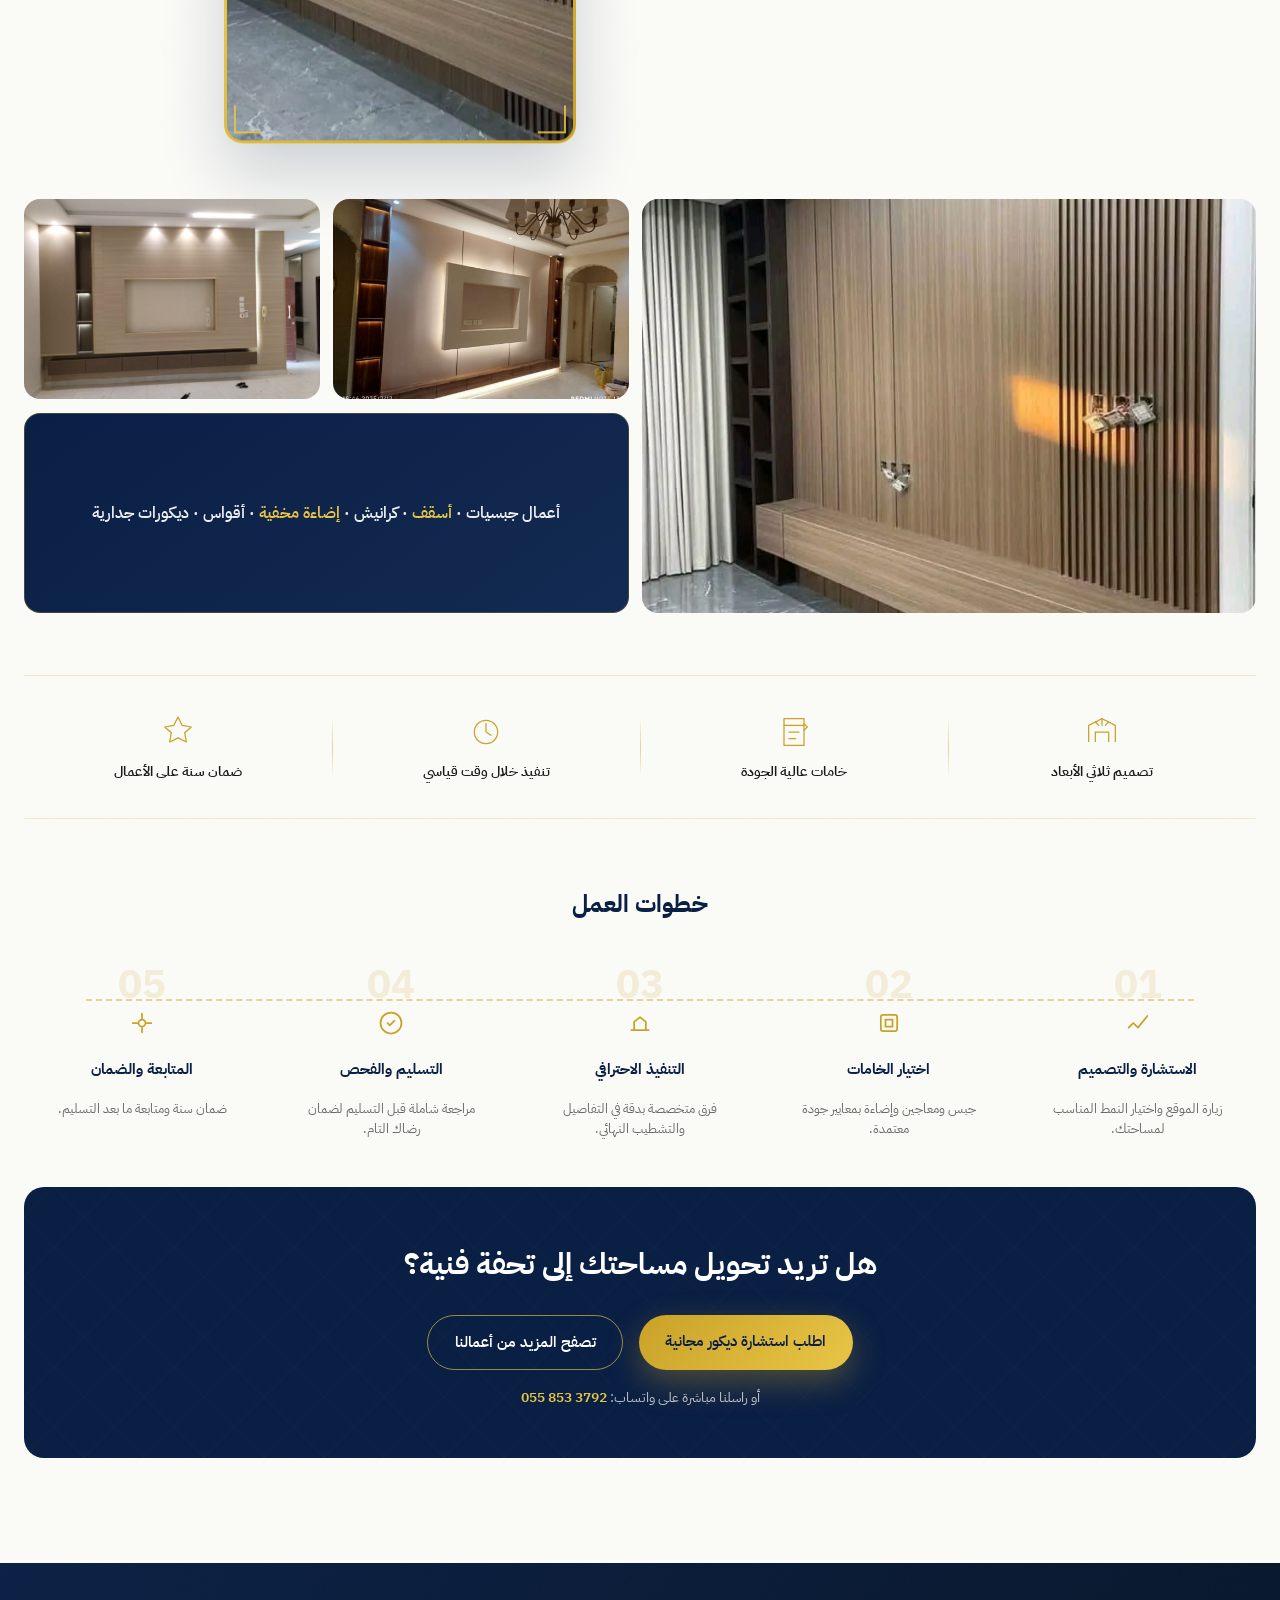
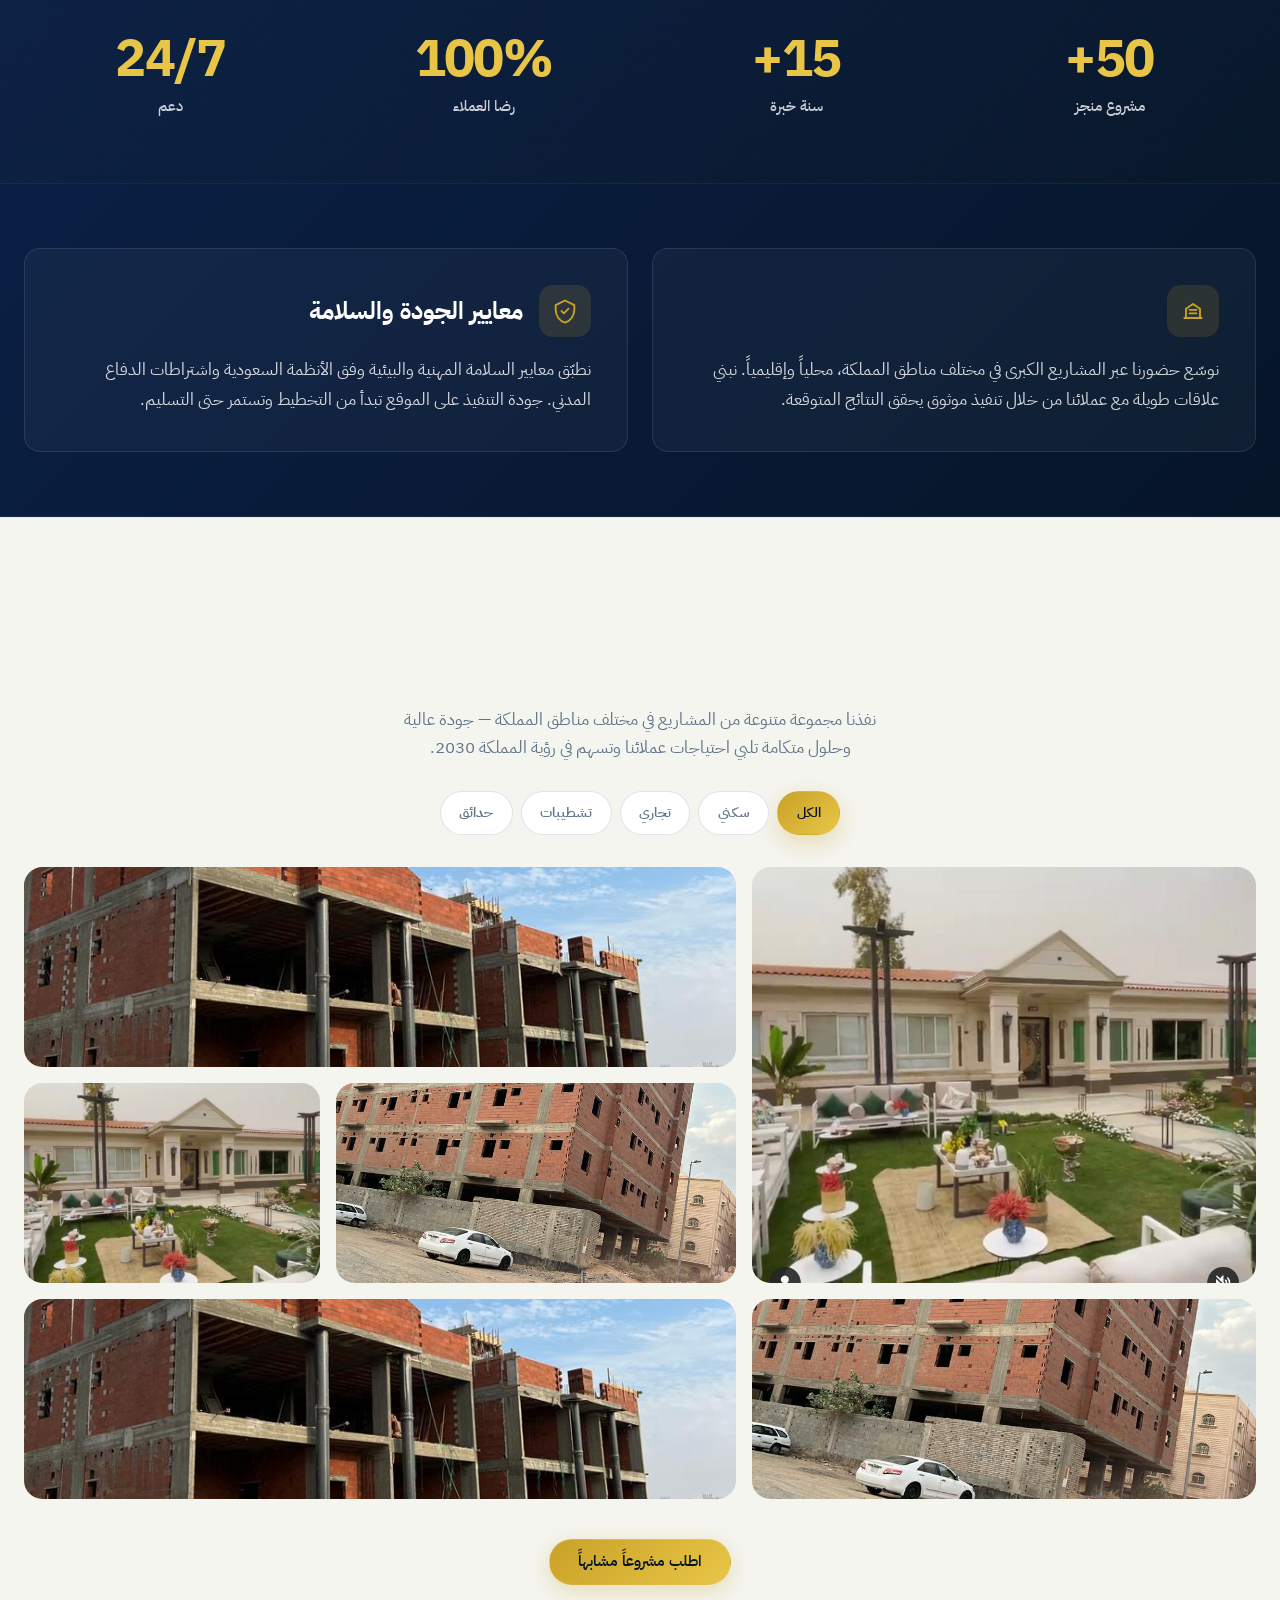
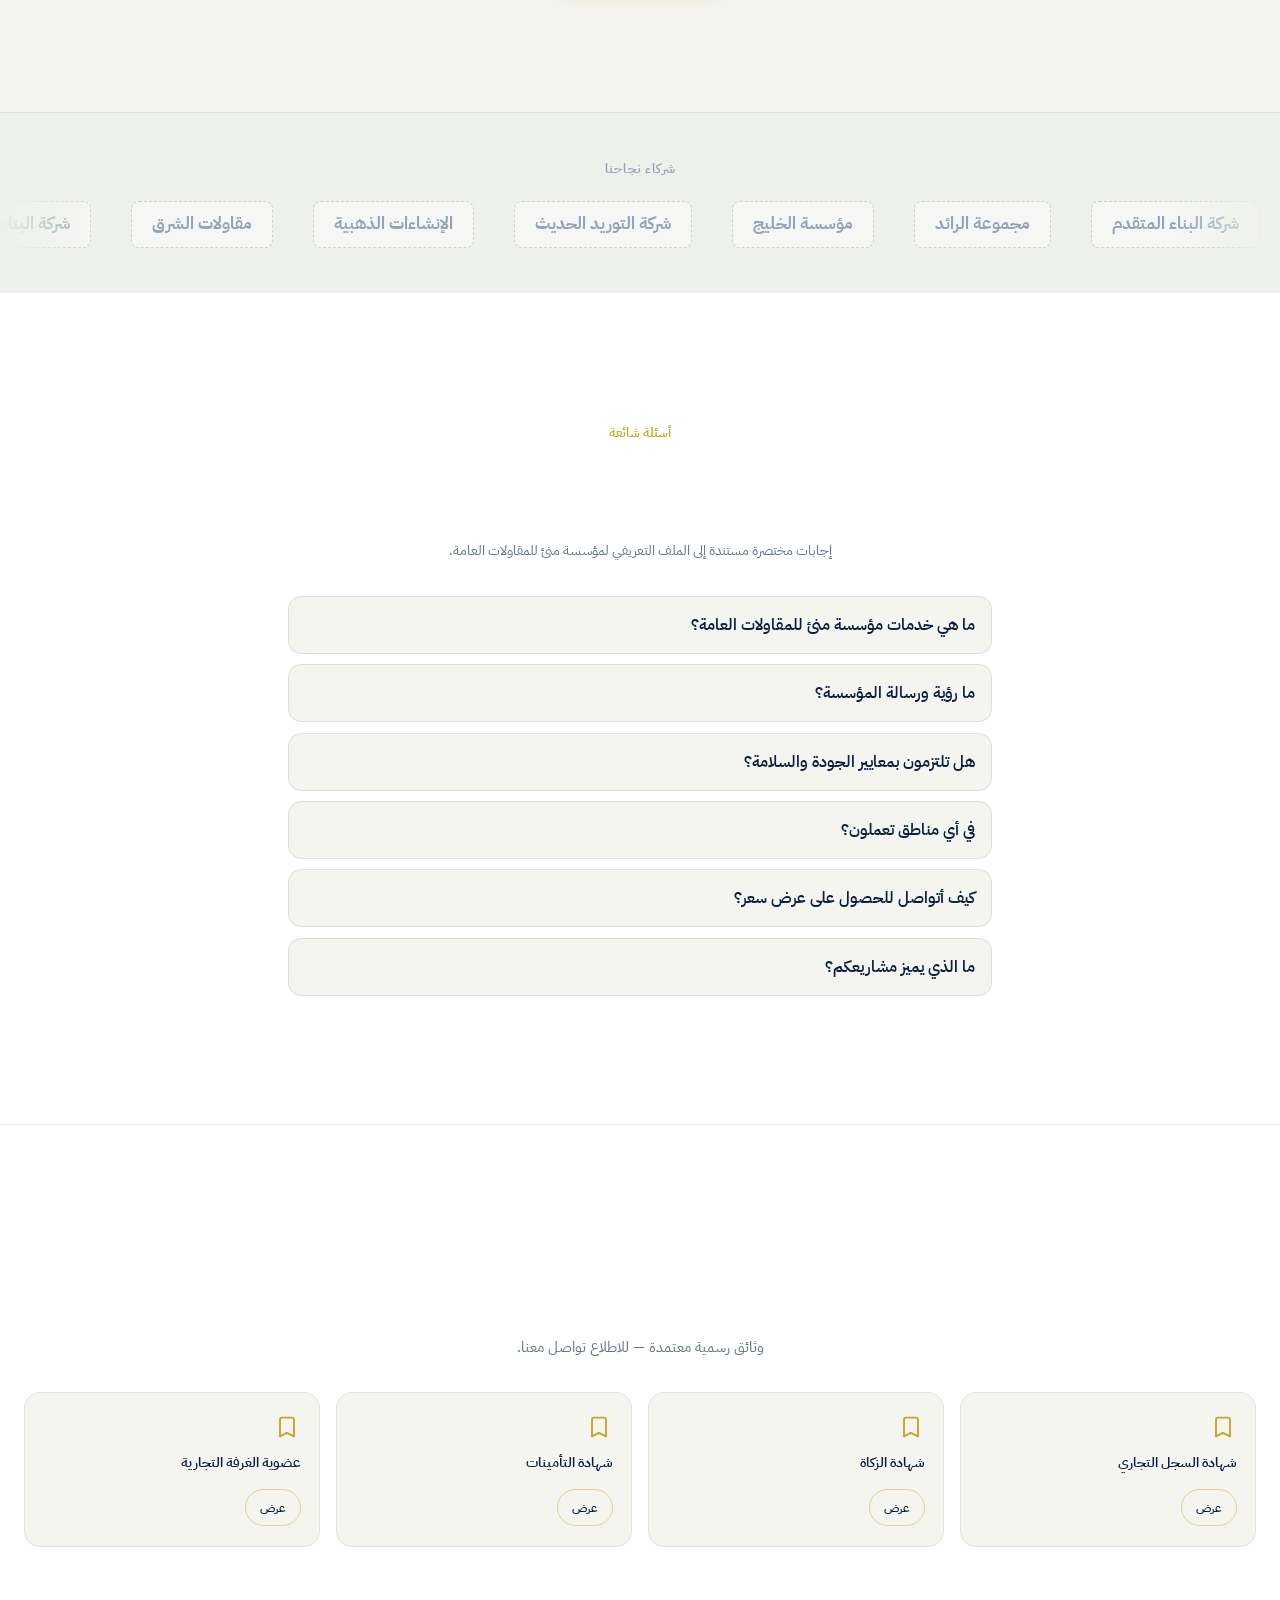
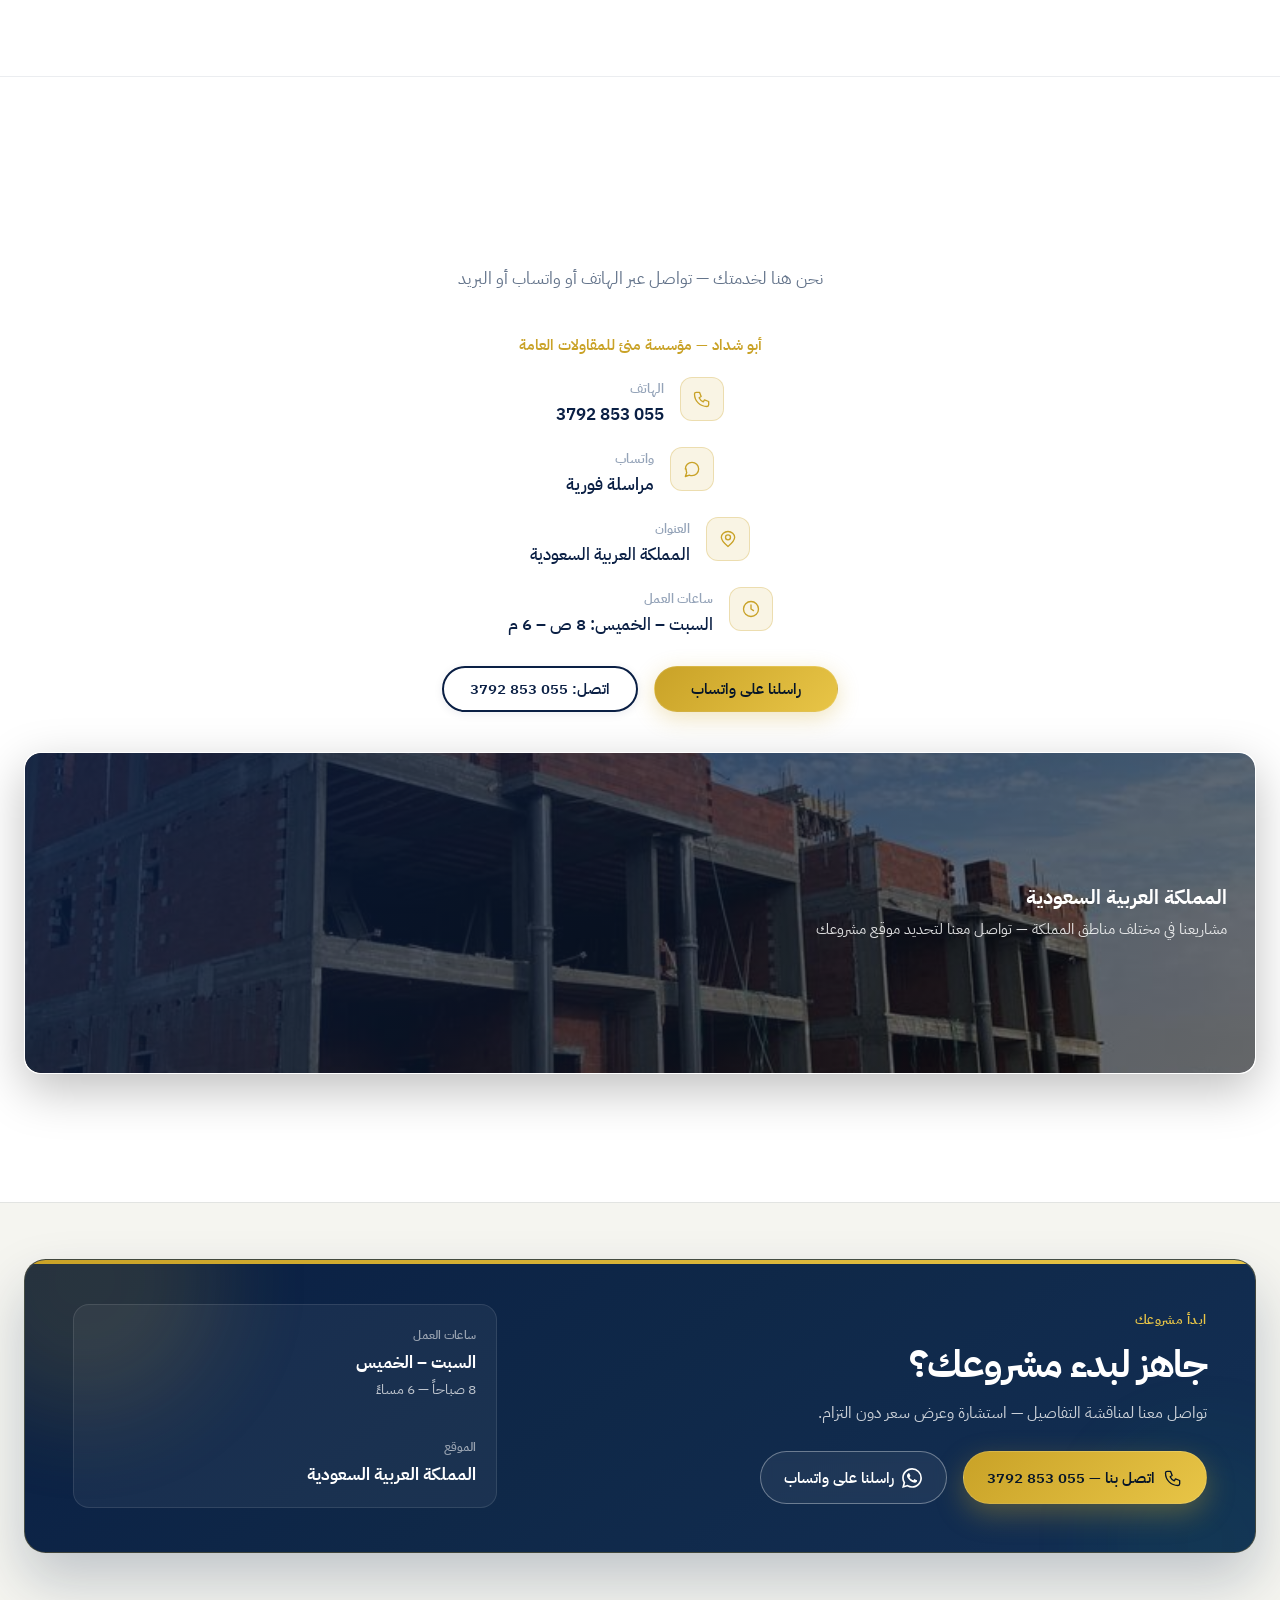
==== commit 0bc96459: "Refine contact page meta descriptions and remove email display for privacy. Update index.html with n" ====
--- a/index.html
+++ b/index.html
@@ -42,10 +42,12 @@
     <link href="https://fonts.googleapis.com/css2?family=IBM+Plex+Sans+Arabic:wght@300;400;500;600;700&family=Inter:wght@400;500;600;700&display=swap" rel="stylesheet">
     <link href="assets/css/stylee209.css?v=1.0.0" rel="stylesheet">
     <link href="assets/css/rtl.css?v=2.0.0" rel="stylesheet">
-    <link href="assets/css/munya-site.css?v=2.4.1" rel="stylesheet">
+    <link href="assets/css/munya-site.css?v=2.4.2" rel="stylesheet">
     <link href="assets/css/munya-motion.css?v=1.0.0" rel="stylesheet">
     <link href="assets/css/munya-home2-fix.css?v=1.0.3" rel="stylesheet">
     <link href="assets/css/munya-a11y.css?v=1.0.0" rel="stylesheet">
+    <link href="css/custom.css?v=1.1.2" rel="stylesheet">
+    <link rel="preload" as="image" href="image/Dekor/dekor-1.jpg">
     <script type="application/ld+json" src="assets/seo/munya-seo-home.json"></script>
   </head>
   <body>
@@ -67,16 +69,8 @@
         <div class="main-header">
           <div class="header-left">
             <div class="header-logo">
-              <a class="munya-brand d-flex align-items-center gap-3" href="index.html#home">
-                <span class="munya-brand__icon" aria-hidden="true">
-                  <svg class="munya-icon-building" width="40" height="40" viewBox="0 0 48 48" fill="none" xmlns="http://www.w3.org/2000/svg">
-                    <path d="M24 4L8 14V38H18V28H30V38H40V14L24 4Z" stroke="currentColor" stroke-width="2" stroke-linejoin="round"/>
-                    <path d="M18 38V22H30V38" stroke="currentColor" stroke-width="2" stroke-linejoin="round"/>
-                    <path d="M14 18H16M22 18H24M30 18H32" stroke="currentColor" stroke-width="2" stroke-linecap="round"/>
-                  </svg>
-                </span>
-                <img class="munya-logo-img munya-logo-img--header munya-brand__logo-fallback" alt="" src="assets/imgs/munya/logo.png" width="120" height="48">
-                <span class="munya-brand__text">مؤسسة منئ <span class="munya-brand__sub">للمقاولات العامة</span></span>
+              <a class="munya-brand munya-brand--with-logo d-flex align-items-center gap-2" href="index.html#home">
+                <img class="munya-logo-img munya-logo-img--header" src="assets/imgs/munya/logo.png" alt="مؤسسة منئ للمقاولات العامة" width="160" height="56" decoding="async">
               </a>
             </div>
             <div class="header-nav d-none d-xl-block">
@@ -208,6 +202,24 @@
         </div>
       </section>
 
+      <section id="brochure-showcase" class="brochure-showcase brochure-section" aria-labelledby="brochure-showcase-title">
+        <div class="brochure-showcase__shell brochure-reveal">
+          <h2 class="brochure-showcase__title" id="brochure-showcase-title">تعرّف علينا في 30 ثانية</h2>
+          <p class="brochure-showcase__sub">نظرة شاملة على خدماتنا ومشاريعنا — كما في البروشور الرسمي للمؤسسة</p>
+          <div class="brochure-showcase__frame" data-brochure-parallax>
+            <div class="brochure-showcase__inner">
+              <img class="brochure-showcase__img brochure-slice" data-src="image/heroo.jpeg" alt="بروشور مؤسسة منئ للمقاولات العامة — خدمات ومشاريع وتواصل" width="1200" height="2400" loading="lazy" decoding="async">
+              <div class="brochure-showcase__overlay">
+                <button type="button" class="brochure-showcase__action" data-brochure-open>تكبير العرض</button>
+                <a class="brochure-showcase__action" href="image/heroo.jpeg" download="munya-brochure.jpeg">تحميل البروشور</a>
+                <button type="button" class="brochure-showcase__action" data-brochure-share>مشاركة</button>
+              </div>
+            </div>
+          </div>
+          <p class="brochure-showcase__caption">مؤسسة منئ — بناء الجودة وصنع التفاصيل</p>
+        </div>
+      </section>
+
       <div class="munya-about-wrap" id="about">
         <section class="munya-section munya-about-intro" aria-labelledby="about-heading">
           <div class="container munya-shell">
@@ -402,35 +414,89 @@
         <div class="container munya-shell">
           <header class="munya-services__head text-center">
             <span class="munya-services__eyebrow">خدماتنا</span>
-            <h2 class="munya-services__title" id="services-heading">حلول مقاولات متكاملة</h2>
-            <p class="munya-services__lead">من التأسيس إلى التشطيب والصيانة — وفق احتياج مشروعك في المملكة.</p>
+            <h2 class="munya-services__title" id="services-heading">خدماتنا المتكاملة</h2>
+            <p class="munya-services__lead">عشرة مجالات كما في بروشورنا — من الأساسات حتى الحدائق. للنظرة الشاملة راجع <a href="#brochure-showcase">البروشور التعريفي</a>.</p>
           </header>
-          <div class="munya-services__grid">
+          <div class="munya-services__grid munya-services__grid--10">
+            <article class="munya-service-card">
+              <div class="munya-service-card__bg" style="--munya-svc-bg: url('assets/imgs/munya/hero-construction-site.jpeg');" aria-hidden="true"></div>
+              <div class="munya-service-card__body">
+                <span class="munya-service-card__icon" aria-hidden="true"><svg width="28" height="28" viewBox="0 0 24 24" fill="none"><path d="M4 20h16M6 20V10l6-5 6 5v10" stroke="currentColor" stroke-width="1.6" stroke-linejoin="round"/></svg></span>
+                <h3 class="munya-service-card__title">الأساسات</h3>
+                <p class="munya-service-card__desc">أعمال الأساسات والهيكل الإنشائي بمعايير هندسية دقيقة.</p>
+                <a class="munya-service-card__cta munya-wa-link" href="https://wa.me/966558533792" target="_blank" rel="noopener noreferrer">اطلب الخدمة</a>
+              </div>
+            </article>
             <article class="munya-service-card">
               <div class="munya-service-card__bg" style="--munya-svc-bg: url('assets/imgs/munya/project-building-exterior.jpeg');" aria-hidden="true"></div>
               <div class="munya-service-card__body">
                 <span class="munya-service-card__icon" aria-hidden="true"><svg width="28" height="28" viewBox="0 0 24 24" fill="none"><path d="M4 18H20M6 18V10L12 6L18 10V18" stroke="currentColor" stroke-width="1.6" stroke-linejoin="round"/></svg></span>
-                <h3 class="munya-service-card__title">إنشاء المباني</h3>
-                <p class="munya-service-card__desc">مقاولات عامة للمباني السكنية والتجارية.</p>
-                <a class="munya-service-card__cta munya-wa-link" href="https://wa.me/966558533792" target="_blank" rel="noopener noreferrer" aria-label="اطلب الخدمة عبر واتساب">اطلب الخدمة</a>
+                <h3 class="munya-service-card__title">البناء</h3>
+                <p class="munya-service-card__desc">إنشاء المباني السكنية والتجارية من التأسيس إلى الهيكل.</p>
+                <a class="munya-service-card__cta munya-wa-link" href="https://wa.me/966558533792" target="_blank" rel="noopener noreferrer">اطلب الخدمة</a>
               </div>
             </article>
             <article class="munya-service-card">
               <div class="munya-service-card__bg" style="--munya-svc-bg: url('assets/imgs/munya/project-finishing-interior.jpeg');" aria-hidden="true"></div>
               <div class="munya-service-card__body">
-                <span class="munya-service-card__icon" aria-hidden="true"><svg width="28" height="28" viewBox="0 0 24 24" fill="none"><path d="M4 20H20M6 20V9L12 5L18 9V20" stroke="currentColor" stroke-width="1.6" stroke-linejoin="round"/><path d="M9 14H15" stroke="currentColor" stroke-width="1.6" stroke-linecap="round"/></svg></span>
+                <span class="munya-service-card__icon" aria-hidden="true"><svg width="28" height="28" viewBox="0 0 24 24" fill="none"><path d="M4 20H20M6 20V9L12 5L18 9V20" stroke="currentColor" stroke-width="1.6" stroke-linejoin="round"/></svg></span>
                 <h3 class="munya-service-card__title">التشطيبات</h3>
-                <p class="munya-service-card__desc">تشطيبات داخلية وخارجية بمعايير عالية.</p>
-                <a class="munya-service-card__cta munya-wa-link" href="https://wa.me/966558533792" target="_blank" rel="noopener noreferrer" aria-label="اطلب الخدمة عبر واتساب">اطلب الخدمة</a>
+                <p class="munya-service-card__desc">تشطيبات داخلية وخارجية بجودة عالية وتفاصيل متقنة.</p>
+                <a class="munya-service-card__cta munya-wa-link" href="https://wa.me/966558533792" target="_blank" rel="noopener noreferrer">اطلب الخدمة</a>
+              </div>
+            </article>
+            <article class="munya-service-card">
+              <div class="munya-service-card__bg" style="--munya-svc-bg: url('assets/imgs/munya/project-finishing-interior.jpeg');" aria-hidden="true"></div>
+              <div class="munya-service-card__body">
+                <span class="munya-service-card__icon" aria-hidden="true"><svg width="28" height="28" viewBox="0 0 24 24" fill="none"><path d="M5 19H19M7 16L12 11L16 15L21 8" stroke="currentColor" stroke-width="1.6" stroke-linecap="round" stroke-linejoin="round"/></svg></span>
+                <h3 class="munya-service-card__title">الديكورات</h3>
+                <p class="munya-service-card__desc">ديكور داخلي وتصميم مساحات يليق بذوقك.</p>
+                <a class="munya-service-card__cta" href="#dekor-gypsum">اكتشف أعمالنا</a>
+              </div>
+            </article>
+            <article class="munya-service-card">
+              <div class="munya-service-card__bg" style="--munya-svc-bg: url('image/Dekor/dekor-1.jpg');" aria-hidden="true"></div>
+              <div class="munya-service-card__body">
+                <span class="munya-service-card__icon" aria-hidden="true"><svg width="28" height="28" viewBox="0 0 24 24" fill="none"><path d="M4 10h16M4 14h16M6 10V6h12v4" stroke="currentColor" stroke-width="1.6" stroke-linecap="round"/></svg></span>
+                <h3 class="munya-service-card__title">الأسقف</h3>
+                <p class="munya-service-card__desc">أسقف جبس، كرانيش، وأبواب بتشطيب فاخر.</p>
+                <a class="munya-service-card__cta" href="#dekor-gypsum">اكتشف أعمالنا</a>
               </div>
             </article>
             <article class="munya-service-card">
               <div class="munya-service-card__bg" style="--munya-svc-bg: url('assets/imgs/munya/hero-construction-site.jpeg');" aria-hidden="true"></div>
               <div class="munya-service-card__body">
                 <span class="munya-service-card__icon" aria-hidden="true"><svg width="28" height="28" viewBox="0 0 24 24" fill="none"><path d="M13 3L4 14H11L10 21L20 10H13L13 3Z" stroke="currentColor" stroke-width="1.6" stroke-linejoin="round"/></svg></span>
-                <h3 class="munya-service-card__title">الأعمال الكهربائية</h3>
-                <p class="munya-service-card__desc">تمديدات وصيانة كهربائية آمنة ومعتمدة.</p>
-                <a class="munya-service-card__cta munya-wa-link" href="https://wa.me/966558533792" target="_blank" rel="noopener noreferrer" aria-label="اطلب الخدمة عبر واتساب">اطلب الخدمة</a>
+                <h3 class="munya-service-card__title">الكهرباء</h3>
+                <p class="munya-service-card__desc">تمديدات وإنارة وصيانة كهربائية آمنة.</p>
+                <a class="munya-service-card__cta munya-wa-link" href="https://wa.me/966558533792" target="_blank" rel="noopener noreferrer">اطلب الخدمة</a>
+              </div>
+            </article>
+            <article class="munya-service-card">
+              <div class="munya-service-card__bg" style="--munya-svc-bg: url('assets/imgs/munya/project-building-exterior.jpeg');" aria-hidden="true"></div>
+              <div class="munya-service-card__body">
+                <span class="munya-service-card__icon" aria-hidden="true"><svg width="28" height="28" viewBox="0 0 24 24" fill="none"><path d="M8 8c0-2 2-4 4-4s4 2 4 4v8H8V8zM6 20h12" stroke="currentColor" stroke-width="1.6" stroke-linecap="round"/></svg></span>
+                <h3 class="munya-service-card__title">السباكة</h3>
+                <p class="munya-service-card__desc">شبكات سباكة وصحية وتمديدات للمباني والمجمعات.</p>
+                <a class="munya-service-card__cta munya-wa-link" href="https://wa.me/966558533792" target="_blank" rel="noopener noreferrer">اطلب الخدمة</a>
+              </div>
+            </article>
+            <article class="munya-service-card">
+              <div class="munya-service-card__bg" style="--munya-svc-bg: url('assets/imgs/munya/project-finishing-interior.jpeg');" aria-hidden="true"></div>
+              <div class="munya-service-card__body">
+                <span class="munya-service-card__icon" aria-hidden="true"><svg width="28" height="28" viewBox="0 0 24 24" fill="none"><path d="M4 20V8l8-4 8 4v12M9 20v-6h6v6" stroke="currentColor" stroke-width="1.6" stroke-linejoin="round"/></svg></span>
+                <h3 class="munya-service-card__title">تجهيز المحلات</h3>
+                <p class="munya-service-card__desc">تجهيز وتأثيث المحلات والمكاتب والواجهات التجارية.</p>
+                <a class="munya-service-card__cta munya-wa-link" href="https://wa.me/966558533792" target="_blank" rel="noopener noreferrer">اطلب الخدمة</a>
+              </div>
+            </article>
+            <article class="munya-service-card">
+              <div class="munya-service-card__bg" style="--munya-svc-bg: url('assets/imgs/munya/hero-construction-site.jpeg');" aria-hidden="true"></div>
+              <div class="munya-service-card__body">
+                <span class="munya-service-card__icon" aria-hidden="true"><svg width="28" height="28" viewBox="0 0 24 24" fill="none"><path d="M14 7H18V11M10 17H6V13" stroke="currentColor" stroke-width="1.6" stroke-linecap="round"/></svg></span>
+                <h3 class="munya-service-card__title">الترميم</h3>
+                <p class="munya-service-card__desc">ترميم شامل للمباني والوحدات بجودة تشطيب جديدة.</p>
+                <a class="munya-service-card__cta munya-wa-link" href="https://wa.me/966558533792" target="_blank" rel="noopener noreferrer">اطلب الخدمة</a>
               </div>
             </article>
             <article class="munya-service-card">
@@ -438,28 +504,209 @@
               <div class="munya-service-card__body">
                 <span class="munya-service-card__icon" aria-hidden="true"><svg width="28" height="28" viewBox="0 0 24 24" fill="none"><path d="M12 21C16 17 20 13 20 9C20 5.5 16.5 3 12 3C7.5 3 4 5.5 4 9C4 13 8 17 12 21Z" stroke="currentColor" stroke-width="1.6"/><path d="M12 11C13.1046 11 14 10.1046 14 9C14 7.89543 13.1046 7 12 7C10.8954 7 10 7.89543 10 9C10 10.1046 10.8954 11 12 11Z" stroke="currentColor" stroke-width="1.6"/></svg></span>
                 <h3 class="munya-service-card__title">الحدائق</h3>
-                <p class="munya-service-card__desc">إنشاء وصيانة الحدائق والمساحات الخضراء.</p>
-                <a class="munya-service-card__cta munya-wa-link" href="https://wa.me/966558533792" target="_blank" rel="noopener noreferrer" aria-label="اطلب الخدمة عبر واتساب">اطلب الخدمة</a>
-              </div>
-            </article>
-            <article class="munya-service-card">
-              <div class="munya-service-card__bg" style="--munya-svc-bg: url('assets/imgs/munya/hero-construction-site.jpeg');" aria-hidden="true"></div>
-              <div class="munya-service-card__body">
-                <span class="munya-service-card__icon" aria-hidden="true"><svg width="28" height="28" viewBox="0 0 24 24" fill="none"><path d="M14 7H18V11M10 17H6V13" stroke="currentColor" stroke-width="1.6" stroke-linecap="round"/><path d="M20 12C20 16.4183 16.4183 20 12 20C7.58172 20 4 16.4183 4 12C4 7.58172 7.58172 4 12 4C14.5 4 16.7 5.2 18.2 7" stroke="currentColor" stroke-width="1.6" stroke-linecap="round"/></svg></span>
-                <h3 class="munya-service-card__title">الصيانة</h3>
-                <p class="munya-service-card__desc">صيانة دورية ومتابعة ما بعد التسليم.</p>
-                <a class="munya-service-card__cta munya-wa-link" href="https://wa.me/966558533792" target="_blank" rel="noopener noreferrer" aria-label="اطلب الخدمة عبر واتساب">اطلب الخدمة</a>
-              </div>
-            </article>
-            <article class="munya-service-card">
-              <div class="munya-service-card__bg" style="--munya-svc-bg: url('assets/imgs/munya/project-finishing-interior.jpeg');" aria-hidden="true"></div>
-              <div class="munya-service-card__body">
-                <span class="munya-service-card__icon" aria-hidden="true"><svg width="28" height="28" viewBox="0 0 24 24" fill="none"><path d="M5 19H19M7 16L12 11L16 15L21 8" stroke="currentColor" stroke-width="1.6" stroke-linecap="round" stroke-linejoin="round"/></svg></span>
-                <h3 class="munya-service-card__title">الديكور</h3>
-                <p class="munya-service-card__desc">ديكور وتشطيبات عامة تليق بذوقك.</p>
-                <a class="munya-service-card__cta munya-wa-link" href="https://wa.me/966558533792" target="_blank" rel="noopener noreferrer" aria-label="اطلب الخدمة عبر واتساب">اطلب الخدمة</a>
-              </div>
-            </article>
+                <p class="munya-service-card__desc">إنشاء وصيانة الحدائق والواجهات الخضراء.</p>
+                <a class="munya-service-card__cta munya-wa-link" href="https://wa.me/966558533792" target="_blank" rel="noopener noreferrer">اطلب الخدمة</a>
+              </div>
+            </article>
+          </div>
+        </div>
+      </section>
+
+      <!-- Dekor & Gypsum — premium showcase (css/custom.css + js/dekor.js) -->
+      <section id="dekor-gypsum" class="dekor-section" aria-labelledby="dekor-heading">
+        <div class="dekor-section__pattern" aria-hidden="true"></div>
+        <div class="dekor-shell">
+          <header class="dekor-header dekor-reveal">
+            <p class="dekor-header__badge">خدماتنا المميزة</p>
+            <h2 class="dekor-header__title" id="dekor-heading">فن الديكورات والجبسيات</h2>
+            <p class="dekor-header__sub">نحوّل المساحات إلى تحف فنية بلمسة سعودية أصيلة — أسقف، كرانيش، إضاءة مخفية، وأقواس بتنفيذ يدل على الإتقان.</p>
+          </header>
+
+          <div class="dekor-tabs dekor-reveal" role="tablist" aria-label="تصنيفات أعمال الديكور">
+            <button type="button" class="dekor-tabs__btn is-active" role="tab" aria-selected="true" data-dekor-tab="ceilings" id="dekor-tab-ceilings">أسقف جبس</button>
+            <button type="button" class="dekor-tabs__btn" role="tab" aria-selected="false" data-dekor-tab="lighting" id="dekor-tab-lighting">كرانيش وإضاءة</button>
+            <button type="button" class="dekor-tabs__btn" role="tab" aria-selected="false" data-dekor-tab="walls" id="dekor-tab-walls">جدران فاخرة</button>
+          </div>
+
+          <div class="dekor-video-wrap dekor-video-wrap--portrait dekor-reveal">
+            <div class="dekor-video-showcase">
+              <div class="dekor-video-showcase__copy">
+                <p class="dekor-video-showcase__label">Gypsum &amp; Decoration Works</p>
+                <p class="dekor-video-showcase__lead">تسجيل ميداني لجدار تلفزيون وديكور جبسي — تفاصيل دقيقة، خطوط نظيفة، وتشطيب يعكس مستوى التنفيذ.</p>
+                <ul class="dekor-video-showcase__tags" aria-label="ما يظهر في الفيديو">
+                  <li>جدران ديكور</li>
+                  <li>خزائن مدمجة</li>
+                  <li>تشطيب نهائي</li>
+                </ul>
+              </div>
+              <div class="dekor-video-frame" data-dekor-parallax>
+                <span class="dekor-corner dekor-corner--tl" aria-hidden="true"></span>
+                <span class="dekor-corner dekor-corner--tr" aria-hidden="true"></span>
+                <span class="dekor-corner dekor-corner--bl" aria-hidden="true"></span>
+                <span class="dekor-corner dekor-corner--br" aria-hidden="true"></span>
+                <div class="dekor-video-frame__inner">
+                  <span class="dekor-video__badge">شاهد جودة تنفيذنا</span>
+                  <video class="dekor-video dekor-video--inline" poster="image/Dekor/dekor-1.jpg" muted loop playsinline preload="metadata" aria-label="فيديو أعمال الديكور والجبسيات">
+                    <source src="image/Dekor/dekor-video.mp4" type="video/mp4">
+                  </video>
+                  <div class="dekor-video__overlay" aria-hidden="true"></div>
+                  <button type="button" class="dekor-video__play" aria-label="تشغيل الفيديو بحجم كامل">
+                    <span class="dekor-video__play-icon" aria-hidden="true">
+                      <svg width="22" height="22" viewBox="0 0 24 24" fill="#0A1F44"><path d="M8 5.5v13l11-6.5L8 5.5z"/></svg>
+                    </span>
+                  </button>
+                </div>
+              </div>
+            </div>
+          </div>
+
+          <div class="dekor-bento dekor-reveal" data-dekor-panel="ceilings" role="tabpanel" aria-labelledby="dekor-tab-ceilings">
+            <div class="dekor-bento__cell dekor-bento__cell--main">
+              <button type="button" class="dekor-gallery-btn" data-full="image/Dekor/dekor-1.jpg" data-caption="سقف جبس بتصميم هندسي">
+                <span class="dekor-gallery-btn__ph" aria-hidden="true"></span>
+                <img class="dekor-gallery-btn__img" src="image/Dekor/dekor-1.jpg" alt="سقف جبس بتصميم هندسي — مؤسسة منئ" width="900" height="700" loading="lazy" decoding="async">
+                <span class="dekor-gallery-btn__shade" aria-hidden="true"></span>
+                <span class="dekor-gallery-btn__zoom" aria-hidden="true"><svg width="22" height="22" viewBox="0 0 24 24" fill="none"><circle cx="11" cy="11" r="7" stroke="currentColor" stroke-width="1.6"/><path d="M21 21l-5-5M11 8v6M8 11h6" stroke="currentColor" stroke-width="1.6" stroke-linecap="round"/></svg></span>
+                <span class="dekor-gallery-btn__cap">سقف جبس بتصميم هندسي</span>
+              </button>
+            </div>
+            <div class="dekor-bento__cell dekor-bento__cell--b">
+              <button type="button" class="dekor-gallery-btn" data-full="image/Dekor/dekor-2.jpg" data-caption="كرانيش وإضاءة مخفية">
+                <span class="dekor-gallery-btn__ph" aria-hidden="true"></span>
+                <img class="dekor-gallery-btn__img" src="image/Dekor/dekor-2.jpg" alt="كرانيش وإضاءة مخفية" width="480" height="360" loading="lazy" decoding="async">
+                <span class="dekor-gallery-btn__shade" aria-hidden="true"></span>
+                <span class="dekor-gallery-btn__zoom" aria-hidden="true"><svg width="22" height="22" viewBox="0 0 24 24" fill="none"><circle cx="11" cy="11" r="7" stroke="currentColor" stroke-width="1.6"/><path d="M21 21l-5-5M11 8v6M8 11h6" stroke="currentColor" stroke-width="1.6" stroke-linecap="round"/></svg></span>
+                <span class="dekor-gallery-btn__cap">كرانيش وإضاءة مخفية</span>
+              </button>
+            </div>
+            <div class="dekor-bento__cell dekor-bento__cell--c">
+              <button type="button" class="dekor-gallery-btn" data-full="image/Dekor/dekor-3.jpg" data-caption="ديكور جدار فاخر">
+                <span class="dekor-gallery-btn__ph" aria-hidden="true"></span>
+                <img class="dekor-gallery-btn__img" src="image/Dekor/dekor-3.jpg" alt="ديكور جدار فاخر" width="480" height="360" loading="lazy" decoding="async">
+                <span class="dekor-gallery-btn__shade" aria-hidden="true"></span>
+                <span class="dekor-gallery-btn__zoom" aria-hidden="true"><svg width="22" height="22" viewBox="0 0 24 24" fill="none"><circle cx="11" cy="11" r="7" stroke="currentColor" stroke-width="1.6"/><path d="M21 21l-5-5M11 8v6M8 11h6" stroke="currentColor" stroke-width="1.6" stroke-linecap="round"/></svg></span>
+                <span class="dekor-gallery-btn__cap">ديكور جدار فاخر</span>
+              </button>
+            </div>
+            <div class="dekor-bento__cell dekor-bento__cell--note">
+              <p class="dekor-bento__note-text">أعمال جبسيات · <span>أسقف</span> · كرانيش · <span>إضاءة مخفية</span> · أقواس · ديكورات جدارية</p>
+            </div>
+          </div>
+
+          <div class="dekor-bento dekor-reveal" data-dekor-panel="lighting" hidden role="tabpanel" aria-labelledby="dekor-tab-lighting">
+            <div class="dekor-bento__cell dekor-bento__cell--main">
+              <button type="button" class="dekor-gallery-btn" data-full="image/Dekor/dekor-2.jpg" data-caption="كرانيش وإضاءة مخفية">
+                <img class="dekor-gallery-btn__img is-loaded" src="image/Dekor/dekor-2.jpg" alt="" width="900" height="700" loading="lazy">
+                <span class="dekor-gallery-btn__shade"></span>
+                <span class="dekor-gallery-btn__cap">إضاءة LED مخفية داخل الكرانيش</span>
+              </button>
+            </div>
+            <div class="dekor-bento__cell dekor-bento__cell--note" style="grid-column:2/4;grid-row:1/3">
+              <p class="dekor-bento__note-text">تصميم <span>إضاءة</span> يبرز تفاصيل الجبس ويمنح عمقاً بصرياً للمساحة</p>
+            </div>
+          </div>
+
+          <div class="dekor-bento dekor-reveal" data-dekor-panel="walls" hidden role="tabpanel" aria-labelledby="dekor-tab-walls">
+            <div class="dekor-bento__cell dekor-bento__cell--main">
+              <button type="button" class="dekor-gallery-btn" data-full="image/Dekor/dekor-3.jpg" data-caption="ديكور جدار فاخر">
+                <img class="dekor-gallery-btn__img is-loaded" src="image/Dekor/dekor-3.jpg" alt="" width="900" height="700" loading="lazy">
+                <span class="dekor-gallery-btn__shade"></span>
+                <span class="dekor-gallery-btn__cap">ديكور جدار ثلاثي الأبعاد</span>
+              </button>
+            </div>
+            <div class="dekor-bento__cell dekor-bento__cell--note" style="grid-column:2/4;grid-row:1/3">
+              <p class="dekor-bento__note-text">ألواح جبسية و<span>تفاصيل</span> جدارية تناسب المجالس والفلل والمشاريع التجارية</p>
+            </div>
+          </div>
+
+          <div class="dekor-features dekor-reveal">
+            <div class="dekor-features__item">
+              <span class="dekor-features__icon" aria-hidden="true">
+                <svg width="40" height="40" viewBox="0 0 48 48" fill="none"><path d="M8 36V16l16-8 16 8v20" stroke="currentColor" stroke-width="1.5"/><path d="M16 36V24h16v12" stroke="currentColor" stroke-width="1.5"/><path d="M24 8v8M32 12l-4 4M16 12l4 4" stroke="currentColor" stroke-width="1.5" stroke-linecap="round"/></svg>
+              </span>
+              <p class="dekor-features__label">تصميم ثلاثي الأبعاد</p>
+            </div>
+            <div class="dekor-features__item">
+              <span class="dekor-features__icon" aria-hidden="true">
+                <svg width="40" height="40" viewBox="0 0 48 48" fill="none"><path d="M12 8h24v32H12z" stroke="currentColor" stroke-width="1.5"/><path d="M12 16h24M18 24h12M18 32h8" stroke="currentColor" stroke-width="1.5" stroke-linecap="round"/><path d="M36 14l4 4-4 4" stroke="currentColor" stroke-width="1.5" stroke-linecap="round"/></svg>
+              </span>
+              <p class="dekor-features__label">خامات عالية الجودة</p>
+            </div>
+            <div class="dekor-features__item">
+              <span class="dekor-features__icon" aria-hidden="true">
+                <svg width="40" height="40" viewBox="0 0 48 48" fill="none"><circle cx="24" cy="24" r="14" stroke="currentColor" stroke-width="1.5"/><path d="M24 14v10l6 4" stroke="currentColor" stroke-width="1.5" stroke-linecap="round"/></svg>
+              </span>
+              <p class="dekor-features__label">تنفيذ خلال وقت قياسي</p>
+            </div>
+            <div class="dekor-features__item">
+              <span class="dekor-features__icon" aria-hidden="true">
+                <svg width="40" height="40" viewBox="0 0 48 48" fill="none"><path d="M24 6l5 10 11 2-8 7 2 11-10-5-10 5 2-11-8-7 11-2 5-10z" stroke="currentColor" stroke-width="1.5" stroke-linejoin="round"/></svg>
+              </span>
+              <p class="dekor-features__label">ضمان سنة على الأعمال</p>
+            </div>
+          </div>
+
+          <h3 class="dekor-process__title dekor-reveal">خطوات العمل</h3>
+          <div class="dekor-process__track">
+            <article class="dekor-step">
+              <span class="dekor-step__num">01</span>
+              <span class="dekor-step__icon" aria-hidden="true"><svg width="28" height="28" viewBox="0 0 24 24" fill="none"><path d="M4 16l4-4 4 4 8-10" stroke="currentColor" stroke-width="1.5" stroke-linecap="round" stroke-linejoin="round"/></svg></span>
+              <h4 class="dekor-step__name">الاستشارة والتصميم</h4>
+              <p class="dekor-step__desc">زيارة الموقع واختيار النمط المناسب لمساحتك.</p>
+            </article>
+            <article class="dekor-step">
+              <span class="dekor-step__num">02</span>
+              <span class="dekor-step__icon" aria-hidden="true"><svg width="28" height="28" viewBox="0 0 24 24" fill="none"><rect x="5" y="5" width="14" height="14" rx="2" stroke="currentColor" stroke-width="1.5"/><path d="M9 9h6v6H9z" stroke="currentColor" stroke-width="1.5"/></svg></span>
+              <h4 class="dekor-step__name">اختيار الخامات</h4>
+              <p class="dekor-step__desc">جبس ومعاجين وإضاءة بمعايير جودة معتمدة.</p>
+            </article>
+            <article class="dekor-step">
+              <span class="dekor-step__num">03</span>
+              <span class="dekor-step__icon" aria-hidden="true"><svg width="28" height="28" viewBox="0 0 24 24" fill="none"><path d="M4 18h16M7 18V11l5-4 5 4v7" stroke="currentColor" stroke-width="1.5" stroke-linejoin="round"/></svg></span>
+              <h4 class="dekor-step__name">التنفيذ الاحترافي</h4>
+              <p class="dekor-step__desc">فرق متخصصة بدقة في التفاصيل والتشطيب النهائي.</p>
+            </article>
+            <article class="dekor-step">
+              <span class="dekor-step__num">04</span>
+              <span class="dekor-step__icon" aria-hidden="true"><svg width="28" height="28" viewBox="0 0 24 24" fill="none"><path d="M9 12l2 2 4-4" stroke="currentColor" stroke-width="1.5" stroke-linecap="round"/><circle cx="12" cy="12" r="9" stroke="currentColor" stroke-width="1.5"/></svg></span>
+              <h4 class="dekor-step__name">التسليم والفحص</h4>
+              <p class="dekor-step__desc">مراجعة شاملة قبل التسليم لضمان رضاك التام.</p>
+            </article>
+            <article class="dekor-step">
+              <span class="dekor-step__num">05</span>
+              <span class="dekor-step__icon" aria-hidden="true"><svg width="28" height="28" viewBox="0 0 24 24" fill="none"><path d="M12 4v4M12 16v4M4 12h4M16 12h4" stroke="currentColor" stroke-width="1.5" stroke-linecap="round"/><circle cx="12" cy="12" r="3" stroke="currentColor" stroke-width="1.5"/></svg></span>
+              <h4 class="dekor-step__name">المتابعة والضمان</h4>
+              <p class="dekor-step__desc">ضمان سنة ومتابعة ما بعد التسليم.</p>
+            </article>
+          </div>
+
+          <div class="dekor-cta dekor-reveal">
+            <div class="dekor-cta__pattern" aria-hidden="true"></div>
+            <div class="dekor-cta__inner">
+              <h3 class="dekor-cta__heading">هل تريد تحويل مساحتك إلى تحفة فنية؟</h3>
+              <div class="dekor-cta__actions">
+                <a class="dekor-cta__btn dekor-cta__btn--primary munya-wa-link" href="https://wa.me/966558533792" target="_blank" rel="noopener noreferrer" aria-label="اطلب استشارة ديكور مجانية عبر واتساب">اطلب استشارة ديكور مجانية</a>
+                <a class="dekor-cta__btn dekor-cta__btn--outline" href="#portfolio">تصفح المزيد من أعمالنا</a>
+              </div>
+              <p class="dekor-cta__wa">أو راسلنا مباشرة على واتساب: <a class="munya-wa-link" href="https://wa.me/966558533792" target="_blank" rel="noopener noreferrer" dir="ltr">055 853 3792</a></p>
+            </div>
+          </div>
+        </div>
+
+        <div class="dekor-lightbox" id="dekor-lightbox" role="dialog" aria-modal="true" aria-label="معرض الصور" aria-hidden="true">
+          <button type="button" class="dekor-lightbox__close" aria-label="إغلاق">&times;</button>
+          <button type="button" class="dekor-lightbox__nav dekor-lightbox__nav--prev" aria-label="الصورة السابقة">&#10094;</button>
+          <img class="dekor-lightbox__img" src="" alt="">
+          <button type="button" class="dekor-lightbox__nav dekor-lightbox__nav--next" aria-label="الصورة التالية">&#10095;</button>
+          <p class="dekor-lightbox__cap"></p>
+        </div>
+
+        <div class="dekor-video-modal" id="dekor-video-modal" role="dialog" aria-modal="true" aria-label="عرض الفيديو" aria-hidden="true">
+          <button type="button" class="dekor-video-modal__close" aria-label="إغلاق الفيديو">&times;</button>
+          <div class="dekor-video-modal__inner">
+            <video class="dekor-video-modal__video" controls playsinline>
+              <source src="image/Dekor/dekor-video.mp4" type="video/mp4">
+            </video>
           </div>
         </div>
       </section>
@@ -647,7 +894,7 @@
             </details>
             <details class="munya-faq__item" id="faq-contact">
               <summary class="munya-faq__question">كيف أتواصل للحصول على عرض سعر؟</summary>
-              <p class="munya-faq__answer">للتواصل: أبو شداد — اتصل على <a href="tel:+966558533792">055 853 3792</a>، أو <a class="munya-wa-link" href="https://wa.me/966558533792" target="_blank" rel="noopener noreferrer">راسلنا على واتساب</a>، أو البريد <a href="mailto:info@munya-contracting.sa">info@munya-contracting.sa</a>.</p>
+              <p class="munya-faq__answer">للتواصل: أبو شداد — اتصل على <a href="tel:+966558533792">055 853 3792</a> أو <a class="munya-wa-link" href="https://wa.me/966558533792" target="_blank" rel="noopener noreferrer">راسلنا على واتساب</a>.</p>
             </details>
             <details class="munya-faq__item" id="faq-projects">
               <summary class="munya-faq__question">ما الذي يميز مشاريعكم؟</summary>
@@ -718,15 +965,6 @@
                 </li>
                 <li>
                   <span class="munya-contact-list__icon munya-contact-list__icon--gold" aria-hidden="true">
-                    <svg width="20" height="20" viewBox="0 0 24 24" fill="none"><path d="M4 6H20V18H4V6Z" stroke="currentColor" stroke-width="1.6"/><path d="M4 7L12 13L20 7" stroke="currentColor" stroke-width="1.6" stroke-linecap="round" stroke-linejoin="round"/></svg>
-                  </span>
-                  <div>
-                    <span class="munya-contact-list__label">البريد الإلكتروني</span>
-                    <a class="munya-contact-list__value" href="mailto:info@munya-contracting.sa">info@munya-contracting.sa</a>
-                  </div>
-                </li>
-                <li>
-                  <span class="munya-contact-list__icon munya-contact-list__icon--gold" aria-hidden="true">
                     <svg width="20" height="20" viewBox="0 0 24 24" fill="none"><path d="M12 21C16.4183 17.4183 20 13.796 20 10C20 6.13401 16.4183 3 12 3C7.58172 3 4 6.13401 4 10C4 13.796 7.58172 17.4183 12 21Z" stroke="currentColor" stroke-width="1.6"/><circle cx="12" cy="10" r="3" stroke="currentColor" stroke-width="1.6"/></svg>
                   </span>
                   <div>
@@ -833,7 +1071,6 @@
             <ul class="munya-footer-contact">
               <li><a href="tel:+966558533792">055 853 3792</a></li>
               <li><a class="munya-wa-link" href="https://wa.me/966558533792" target="_blank" rel="noopener noreferrer" aria-label="تواصل عبر واتساب">واتساب</a></li>
-              <li><a href="mailto:info@munya-contracting.sa">info@munya-contracting.sa</a></li>
               <li>المملكة العربية السعودية</li>
             </ul>
           </div>
@@ -874,7 +1111,25 @@
     <script src="assets/js/plugins/slider.js"></script>
     <!--Custom script for this template-->
     <script src="assets/js/maine209.js?v=1.0.0"></script>
+    <div class="brochure-lightbox" id="brochure-lightbox" role="dialog" aria-modal="true" aria-label="عرض البروشور" aria-hidden="true">
+      <div class="brochure-lightbox__toolbar">
+        <button type="button" class="brochure-lightbox__tool" data-brochure-zoom="out" aria-label="تصغير">−</button>
+        <button type="button" class="brochure-lightbox__tool" data-brochure-zoom="in" aria-label="تكبير">+</button>
+        <a class="brochure-lightbox__tool" data-brochure-download href="image/heroo.jpeg" download="munya-brochure.jpeg" aria-label="تحميل البروشور">↓</a>
+        <button type="button" class="brochure-lightbox__tool brochure-lightbox__close" aria-label="إغلاق">&times;</button>
+      </div>
+      <div class="brochure-lightbox__stage">
+        <img class="brochure-lightbox__img" src="" alt="">
+      </div>
+      <p class="brochure-lightbox__hint">Esc للإغلاق · Ctrl+عجلة للتكبير · + / −</p>
+    </div>
+
+    <!-- GSAP (optional parallax) — https://gsap.com/docs/v3/ -->
+    <script src="https://cdn.jsdelivr.net/npm/gsap@3.12.5/dist/gsap.min.js" defer></script>
+    <script src="https://cdn.jsdelivr.net/npm/gsap@3.12.5/dist/ScrollTrigger.min.js" defer></script>
     <script src="assets/js/munya-site.js?v=2.5.2"></script>
+    <script src="js/brochure.js?v=1.0.0" defer></script>
+    <script src="js/dekor.js?v=1.0.0"></script>
     <script src="assets/js/munya-motion.js?v=1.0.0"></script>
   </body>
 </html>
--- a/assets/css/munya-site.css
+++ b/assets/css/munya-site.css
@@ -65,8 +65,8 @@
 }
 
 .munya-logo-img--header {
-  max-height: 48px;
-  max-width: 120px;
+  max-height: 56px;
+  max-width: min(200px, 46vw);
 }
 
 .munya-logo-img--mobile {
@@ -165,7 +165,7 @@
   display: block;
 }
 
-.munya-brand__logo-fallback {
+.munya-brand--with-logo .munya-brand__text {
   display: none !important;
 }
 
--- a/css/custom.css
+++ b/css/custom.css
@@ -0,0 +1,1063 @@
+/* ═══ Dekor & Gypsum — premium section (tokens match Tailwind-style brief) ═══ */
+.dekor-section {
+  --dekor-navy: #0a1f44;
+  --dekor-gold: #c9a227;
+  --dekor-gold-light: #e8c547;
+  --dekor-cta: #e85d04;
+  --dekor-off: #fafaf7;
+  --dekor-text: #1a1a1a;
+  --dekor-muted: #6b6b6b;
+  --dekor-ease: cubic-bezier(0.22, 1, 0.36, 1);
+  position: relative;
+  padding: clamp(4rem, 8vw, 6.5rem) 0;
+  background: var(--dekor-off);
+  overflow: hidden;
+}
+
+.dekor-section__pattern {
+  position: absolute;
+  inset: 0;
+  opacity: 0.03;
+  pointer-events: none;
+  background-image: url("data:image/svg+xml,%3Csvg xmlns='http://www.w3.org/2000/svg' width='80' height='80' viewBox='0 0 80 80'%3E%3Cpath d='M40 0L80 40L40 80L0 40Z' fill='none' stroke='%23C9A227' stroke-width='0.6'/%3E%3C/svg%3E");
+}
+
+.dekor-shell {
+  position: relative;
+  z-index: 1;
+  max-width: var(--munya-shell-max, 80rem);
+  margin-inline: auto;
+  padding-inline: var(--munya-shell-px, 1.5rem);
+}
+
+.dekor-header {
+  text-align: center;
+  max-width: 42rem;
+  margin: 0 auto 3rem;
+}
+
+.dekor-header__badge {
+  display: inline-flex;
+  align-items: center;
+  gap: 0.65rem;
+  font-family: var(--munya-font-ar);
+  font-size: 0.8125rem;
+  font-weight: 600;
+  letter-spacing: 0.06em;
+  color: var(--dekor-gold);
+  margin-bottom: 1rem;
+}
+
+.dekor-header__badge::before,
+.dekor-header__badge::after {
+  content: "";
+  width: 2.5rem;
+  height: 1px;
+  background: linear-gradient(90deg, transparent, var(--dekor-gold));
+}
+
+.dekor-header__badge::after {
+  background: linear-gradient(90deg, var(--dekor-gold), transparent);
+}
+
+.dekor-header__title {
+  font-family: var(--munya-font-ar);
+  font-weight: 700;
+  font-size: clamp(2.25rem, 5vw, 3.25rem);
+  line-height: 1.12;
+  letter-spacing: -0.03em;
+  color: var(--dekor-navy);
+  margin: 0 0 0.85rem;
+}
+
+.dekor-header__sub {
+  font-family: var(--munya-font-ar);
+  font-size: clamp(1rem, 2vw, 1.2rem);
+  line-height: 1.75;
+  color: var(--dekor-muted);
+  margin: 0;
+}
+
+.dekor-tabs {
+  display: flex;
+  flex-wrap: wrap;
+  justify-content: center;
+  gap: 0.5rem;
+  margin-bottom: 2rem;
+}
+
+.dekor-tabs__btn {
+  font-family: var(--munya-font-ar);
+  font-size: 0.875rem;
+  font-weight: 600;
+  padding: 0.55rem 1.15rem;
+  border-radius: 999px;
+  border: 1px solid rgba(10, 31, 68, 0.12);
+  background: rgba(255, 255, 255, 0.7);
+  color: var(--dekor-navy);
+  cursor: pointer;
+  transition: border-color 0.4s var(--dekor-ease), background 0.4s var(--dekor-ease), color 0.4s var(--dekor-ease);
+}
+
+.dekor-tabs__btn.is-active,
+.dekor-tabs__btn[aria-selected="true"] {
+  border-color: rgba(201, 162, 39, 0.55);
+  background: linear-gradient(135deg, rgba(201, 162, 39, 0.18), rgba(232, 197, 71, 0.12));
+  color: var(--dekor-navy);
+}
+
+.dekor-tabs__btn:focus-visible {
+  outline: 2px solid var(--dekor-gold);
+  outline-offset: 3px;
+}
+
+.dekor-video-wrap {
+  margin-bottom: 2.75rem;
+}
+
+/* Portrait / vertical source (9:16) — not a wide cinematic strip */
+.dekor-video-wrap--portrait .dekor-video-showcase {
+  display: grid;
+  grid-template-columns: 1fr minmax(220px, 22rem);
+  gap: clamp(1.5rem, 4vw, 2.75rem);
+  align-items: center;
+  max-width: 52rem;
+  margin-inline: auto;
+}
+
+.dekor-video-showcase__copy {
+  text-align: start;
+}
+
+.dekor-video-showcase__label {
+  font-family: var(--munya-font-en, "Inter", sans-serif);
+  font-size: 0.6875rem;
+  font-weight: 600;
+  letter-spacing: 0.14em;
+  text-transform: uppercase;
+  color: var(--dekor-gold);
+  margin-bottom: 0.75rem;
+}
+
+.dekor-video-showcase__lead {
+  font-family: var(--munya-font-ar);
+  font-size: clamp(1.05rem, 2.2vw, 1.25rem);
+  line-height: 1.75;
+  color: var(--dekor-text);
+  margin: 0 0 1.25rem;
+}
+
+.dekor-video-showcase__tags {
+  display: flex;
+  flex-wrap: wrap;
+  gap: 0.5rem;
+  list-style: none;
+  margin: 0;
+  padding: 0;
+}
+
+.dekor-video-showcase__tags li {
+  font-family: var(--munya-font-ar);
+  font-size: 0.8125rem;
+  font-weight: 500;
+  padding: 0.35rem 0.85rem;
+  border-radius: 999px;
+  color: var(--dekor-navy);
+  background: rgba(201, 162, 39, 0.12);
+  border: 1px solid rgba(201, 162, 39, 0.28);
+}
+
+.dekor-video-frame {
+  position: relative;
+  width: 100%;
+  max-width: 22rem;
+  margin-inline: auto;
+  padding: 3px;
+  background: linear-gradient(135deg, var(--dekor-gold), var(--dekor-gold-light), var(--dekor-gold));
+  border-radius: 1.15rem;
+  box-shadow: 0 32px 64px rgba(10, 31, 68, 0.18);
+  transform: translate3d(0, 0, 0);
+  will-change: transform;
+}
+
+.dekor-video-frame__inner {
+  position: relative;
+  aspect-ratio: 9 / 16;
+  border-radius: calc(1.15rem - 3px);
+  overflow: hidden;
+  background: var(--dekor-navy);
+}
+
+.dekor-corner {
+  position: absolute;
+  width: 28px;
+  height: 28px;
+  z-index: 4;
+  pointer-events: none;
+  border: 2px solid var(--dekor-gold-light);
+  opacity: 0.85;
+}
+
+.dekor-corner--tr {
+  top: 10px;
+  inset-inline-end: 10px;
+  border-inline-start: none;
+  border-bottom: none;
+}
+
+.dekor-corner--tl {
+  top: 10px;
+  inset-inline-start: 10px;
+  border-inline-end: none;
+  border-bottom: none;
+}
+
+.dekor-corner--br {
+  bottom: 10px;
+  inset-inline-end: 10px;
+  border-inline-start: none;
+  border-top: none;
+}
+
+.dekor-corner--bl {
+  bottom: 10px;
+  inset-inline-start: 10px;
+  border-inline-end: none;
+  border-top: none;
+}
+
+.dekor-video {
+  display: block;
+  width: 100%;
+  height: 100%;
+  object-fit: cover;
+  object-position: center;
+  vertical-align: middle;
+}
+
+.dekor-video__overlay {
+  position: absolute;
+  inset: 0;
+  background: linear-gradient(to top, rgba(6, 21, 40, 0.55), rgba(6, 21, 40, 0.15));
+  pointer-events: none;
+  transition: opacity 0.5s var(--dekor-ease);
+}
+
+.dekor-video-frame.is-playing .dekor-video__overlay {
+  opacity: 0.35;
+}
+
+.dekor-video__badge {
+  position: absolute;
+  top: 1rem;
+  inset-inline-start: 1rem;
+  z-index: 3;
+  font-family: var(--munya-font-ar);
+  font-size: 0.75rem;
+  font-weight: 600;
+  padding: 0.4rem 0.85rem;
+  border-radius: 999px;
+  background: rgba(10, 31, 68, 0.75);
+  color: var(--dekor-gold-light);
+  border: 1px solid rgba(201, 162, 39, 0.35);
+  backdrop-filter: blur(8px);
+}
+
+.dekor-video__play {
+  position: absolute;
+  inset: 0;
+  z-index: 3;
+  display: flex;
+  align-items: center;
+  justify-content: center;
+  border: none;
+  background: transparent;
+  cursor: pointer;
+  transition: opacity 0.4s var(--dekor-ease);
+}
+
+.dekor-video__play-icon {
+  width: 4.25rem;
+  height: 4.25rem;
+  border-radius: 50%;
+  display: flex;
+  align-items: center;
+  justify-content: center;
+  background: linear-gradient(135deg, var(--dekor-gold), var(--dekor-gold-light));
+  box-shadow: 0 12px 40px rgba(201, 162, 39, 0.45);
+  transition: transform 0.45s var(--dekor-ease);
+}
+
+.dekor-video__play:hover .dekor-video__play-icon {
+  transform: scale(1.06);
+}
+
+.dekor-video-frame.is-playing .dekor-video__play {
+  opacity: 0;
+  pointer-events: none;
+}
+
+.dekor-bento {
+  display: grid;
+  grid-template-columns: 1.35fr 0.65fr 0.65fr;
+  grid-template-rows: minmax(200px, 1fr) minmax(200px, 1fr) auto;
+  gap: 0.85rem;
+  margin-bottom: 3rem;
+}
+
+.dekor-bento__cell {
+  position: relative;
+  border-radius: 1rem;
+  overflow: hidden;
+  min-height: 180px;
+}
+
+.dekor-bento__cell--main {
+  grid-column: 1 / 2;
+  grid-row: 1 / 3;
+}
+
+.dekor-bento__cell--b {
+  grid-column: 2 / 3;
+  grid-row: 1 / 2;
+}
+
+.dekor-bento__cell--c {
+  grid-column: 3 / 4;
+  grid-row: 1 / 2;
+}
+
+.dekor-bento__cell--note {
+  grid-column: 2 / 4;
+  grid-row: 2 / 3;
+  display: flex;
+  align-items: center;
+  justify-content: center;
+  padding: 1.25rem;
+  background: linear-gradient(145deg, var(--dekor-navy), #132a52);
+  border: 1px solid rgba(201, 162, 39, 0.28);
+}
+
+.dekor-bento__note-text {
+  font-family: var(--munya-font-ar);
+  font-size: 1rem;
+  font-weight: 600;
+  line-height: 1.65;
+  color: rgba(255, 255, 255, 0.92);
+  text-align: center;
+  margin: 0;
+}
+
+.dekor-bento__note-text span {
+  color: var(--dekor-gold-light);
+}
+
+.dekor-gallery-btn {
+  display: block;
+  width: 100%;
+  height: 100%;
+  padding: 0;
+  border: none;
+  cursor: pointer;
+  background: #e8e6e0;
+  text-align: inherit;
+}
+
+.dekor-gallery-btn:focus-visible {
+  outline: 3px solid var(--dekor-gold);
+  outline-offset: 2px;
+}
+
+.dekor-gallery-btn__ph {
+  position: absolute;
+  inset: 0;
+  background: linear-gradient(110deg, #eceae4 25%, #f5f4ef 50%, #eceae4 75%);
+  background-size: 200% 100%;
+  animation: dekor-shimmer 1.4s ease infinite;
+}
+
+.dekor-gallery-btn__img {
+  position: absolute;
+  inset: 0;
+  width: 100%;
+  height: 100%;
+  object-fit: cover;
+  transition: transform 0.65s var(--dekor-ease), opacity 0.4s ease;
+}
+
+.dekor-gallery-btn__img.is-loaded {
+  opacity: 1;
+}
+
+.dekor-gallery-btn__img:not(.is-loaded) {
+  opacity: 0;
+}
+
+.dekor-gallery-btn:hover .dekor-gallery-btn__img.is-loaded,
+.dekor-gallery-btn:focus-visible .dekor-gallery-btn__img.is-loaded {
+  transform: scale(1.05);
+}
+
+.dekor-gallery-btn__shade {
+  position: absolute;
+  inset: 0;
+  background: linear-gradient(to top, rgba(6, 21, 40, 0.82), transparent 55%);
+  opacity: 0;
+  transition: opacity 0.5s var(--dekor-ease);
+}
+
+.dekor-gallery-btn:hover .dekor-gallery-btn__shade,
+.dekor-gallery-btn:focus-visible .dekor-gallery-btn__shade {
+  opacity: 1;
+}
+
+.dekor-gallery-btn__cap {
+  position: absolute;
+  inset-inline: 0;
+  bottom: 0;
+  z-index: 2;
+  padding: 1rem 1.1rem;
+  font-family: var(--munya-font-ar);
+  font-size: 0.9375rem;
+  font-weight: 600;
+  color: #fff;
+  transform: translateY(8px);
+  opacity: 0;
+  transition: transform 0.5s var(--dekor-ease), opacity 0.5s var(--dekor-ease);
+}
+
+.dekor-gallery-btn:hover .dekor-gallery-btn__cap,
+.dekor-gallery-btn:focus-visible .dekor-gallery-btn__cap {
+  transform: translateY(0);
+  opacity: 1;
+}
+
+.dekor-gallery-btn__zoom {
+  position: absolute;
+  top: 50%;
+  left: 50%;
+  transform: translate(-50%, -50%) scale(0.85);
+  opacity: 0;
+  z-index: 2;
+  width: 3rem;
+  height: 3rem;
+  border-radius: 50%;
+  display: flex;
+  align-items: center;
+  justify-content: center;
+  background: rgba(201, 162, 39, 0.92);
+  color: var(--dekor-navy);
+  transition: opacity 0.45s var(--dekor-ease), transform 0.45s var(--dekor-ease);
+}
+
+.dekor-gallery-btn:hover .dekor-gallery-btn__zoom,
+.dekor-gallery-btn:focus-visible .dekor-gallery-btn__zoom {
+  opacity: 1;
+  transform: translate(-50%, -50%) scale(1);
+}
+
+@keyframes dekor-shimmer {
+  0% {
+    background-position: 200% 0;
+  }
+  100% {
+    background-position: -200% 0;
+  }
+}
+
+.dekor-features {
+  display: grid;
+  grid-template-columns: repeat(4, 1fr);
+  gap: 0;
+  margin-bottom: 3.5rem;
+  padding: 1.75rem 0;
+  border-block: 1px solid rgba(201, 162, 39, 0.22);
+}
+
+.dekor-features__item {
+  position: relative;
+  text-align: center;
+  padding: 0.5rem 1rem;
+}
+
+.dekor-features__item:not(:last-child)::after {
+  content: "";
+  position: absolute;
+  top: 15%;
+  bottom: 15%;
+  inset-inline-end: 0;
+  width: 1px;
+  background: linear-gradient(to bottom, transparent, rgba(201, 162, 39, 0.45), transparent);
+}
+
+.dekor-features__icon {
+  display: inline-flex;
+  margin-bottom: 0.65rem;
+  color: var(--dekor-gold);
+}
+
+.dekor-features__label {
+  font-family: var(--munya-font-ar);
+  font-size: 0.875rem;
+  font-weight: 600;
+  color: var(--dekor-text);
+  margin: 0;
+  line-height: 1.45;
+}
+
+.dekor-process__title {
+  font-family: var(--munya-font-ar);
+  font-weight: 700;
+  font-size: 1.5rem;
+  color: var(--dekor-navy);
+  text-align: center;
+  margin: 0 0 2rem;
+}
+
+.dekor-process__track {
+  display: grid;
+  grid-template-columns: repeat(5, 1fr);
+  gap: 0.75rem;
+  position: relative;
+  margin-bottom: 3rem;
+}
+
+.dekor-process__track::before {
+  content: "";
+  position: absolute;
+  top: 2.1rem;
+  inset-inline: 5%;
+  height: 0;
+  border-top: 2px dashed rgba(201, 162, 39, 0.45);
+  z-index: 0;
+}
+
+.dekor-step {
+  position: relative;
+  z-index: 1;
+  text-align: center;
+  opacity: 0;
+  transform: translateY(22px);
+  transition: opacity 0.65s var(--dekor-ease), transform 0.65s var(--dekor-ease);
+}
+
+.dekor-step.is-visible {
+  opacity: 1;
+  transform: translateY(0);
+}
+
+.dekor-step__num {
+  display: block;
+  font-family: var(--munya-font-en);
+  font-size: 2.5rem;
+  font-weight: 700;
+  line-height: 1;
+  color: rgba(201, 162, 39, 0.15);
+  margin-bottom: 0.25rem;
+}
+
+.dekor-step__icon {
+  display: inline-flex;
+  margin-bottom: 0.5rem;
+  color: var(--dekor-gold);
+}
+
+.dekor-step__name {
+  font-family: var(--munya-font-ar);
+  font-size: 0.9375rem;
+  font-weight: 700;
+  color: var(--dekor-navy);
+  margin: 0 0 0.35rem;
+}
+
+.dekor-step__desc {
+  font-family: var(--munya-font-ar);
+  font-size: 0.8125rem;
+  line-height: 1.55;
+  color: var(--dekor-muted);
+  margin: 0;
+  max-width: 11rem;
+  margin-inline: auto;
+}
+
+.dekor-cta {
+  position: relative;
+  border-radius: 1.25rem;
+  padding: clamp(2rem, 4vw, 3rem);
+  background: var(--dekor-navy);
+  overflow: hidden;
+  text-align: center;
+}
+
+.dekor-cta__pattern {
+  position: absolute;
+  inset: 0;
+  opacity: 0.06;
+  background-image: url("data:image/svg+xml,%3Csvg width='60' height='60' xmlns='http://www.w3.org/2000/svg'%3E%3Cpath d='M30 0L60 30L30 60L0 30Z' fill='none' stroke='%23E8C547' stroke-width='0.5'/%3E%3C/svg%3E");
+  pointer-events: none;
+}
+
+.dekor-cta__inner {
+  position: relative;
+  z-index: 1;
+}
+
+.dekor-cta__heading {
+  font-family: var(--munya-font-ar);
+  font-weight: 700;
+  font-size: clamp(1.35rem, 3vw, 1.85rem);
+  color: #fff;
+  margin: 0 0 1.35rem;
+}
+
+.dekor-cta__actions {
+  display: flex;
+  flex-wrap: wrap;
+  gap: 0.75rem 1rem;
+  justify-content: center;
+  margin-bottom: 1rem;
+}
+
+.dekor-cta__btn {
+  font-family: var(--munya-font-ar);
+  font-weight: 600;
+  font-size: 0.9375rem;
+  padding: 0.9rem 1.65rem;
+  border-radius: 999px;
+  text-decoration: none;
+  transition: transform 0.4s var(--dekor-ease), box-shadow 0.4s var(--dekor-ease);
+}
+
+.dekor-cta__btn--primary {
+  background: linear-gradient(135deg, var(--dekor-gold), var(--dekor-gold-light));
+  color: var(--dekor-navy) !important;
+  box-shadow: 0 12px 32px rgba(201, 162, 39, 0.35);
+}
+
+.dekor-cta__btn--outline {
+  border: 1.5px solid rgba(232, 197, 71, 0.65);
+  color: #fff !important;
+  background: transparent;
+}
+
+.dekor-cta__btn:hover {
+  transform: translateY(-2px);
+}
+
+.dekor-cta__wa {
+  font-family: var(--munya-font-ar);
+  font-size: 0.875rem;
+  color: rgba(255, 255, 255, 0.72);
+  margin: 0;
+}
+
+.dekor-cta__wa a {
+  color: var(--dekor-gold-light);
+  font-weight: 600;
+  text-decoration: none;
+}
+
+.dekor-lightbox {
+  position: fixed;
+  inset: 0;
+  z-index: 10050;
+  display: flex;
+  align-items: center;
+  justify-content: center;
+  padding: 1rem;
+  background: rgba(0, 0, 0, 0.92);
+  opacity: 0;
+  visibility: hidden;
+  transition: opacity 0.45s var(--dekor-ease), visibility 0.45s;
+}
+
+.dekor-lightbox.is-open {
+  opacity: 1;
+  visibility: visible;
+}
+
+.dekor-lightbox__close {
+  position: absolute;
+  top: 1rem;
+  inset-inline-end: 1rem;
+  width: 2.75rem;
+  height: 2.75rem;
+  border: 1px solid rgba(255, 255, 255, 0.25);
+  border-radius: 50%;
+  background: rgba(10, 31, 68, 0.8);
+  color: #fff;
+  font-size: 1.5rem;
+  line-height: 1;
+  cursor: pointer;
+}
+
+.dekor-lightbox__nav {
+  position: absolute;
+  top: 50%;
+  transform: translateY(-50%);
+  width: 2.75rem;
+  height: 2.75rem;
+  border: none;
+  border-radius: 50%;
+  background: rgba(201, 162, 39, 0.9);
+  color: var(--dekor-navy);
+  font-size: 1.25rem;
+  cursor: pointer;
+}
+
+.dekor-lightbox__nav--prev {
+  inset-inline-start: 1rem;
+}
+
+.dekor-lightbox__nav--next {
+  inset-inline-end: 1rem;
+}
+
+.dekor-lightbox__img {
+  max-width: min(92vw, 1200px);
+  max-height: 85vh;
+  object-fit: contain;
+  border-radius: 0.5rem;
+  box-shadow: 0 24px 80px rgba(0, 0, 0, 0.5);
+}
+
+.dekor-lightbox__cap {
+  position: absolute;
+  bottom: 1.5rem;
+  inset-inline: 0;
+  text-align: center;
+  font-family: var(--munya-font-ar);
+  color: rgba(255, 255, 255, 0.88);
+  font-size: 0.9375rem;
+}
+
+.dekor-video-modal {
+  position: fixed;
+  inset: 0;
+  z-index: 10060;
+  display: flex;
+  align-items: center;
+  justify-content: center;
+  padding: 1rem;
+  background: rgba(0, 0, 0, 0.94);
+  opacity: 0;
+  visibility: hidden;
+  transition: opacity 0.45s var(--dekor-ease), visibility 0.45s;
+}
+
+.dekor-video-modal.is-open {
+  opacity: 1;
+  visibility: visible;
+}
+
+.dekor-video-modal__inner {
+  width: min(96vw, 22rem);
+  max-height: min(92vh, 780px);
+}
+
+.dekor-video-modal__video {
+  display: block;
+  width: 100%;
+  height: auto;
+  max-height: min(92vh, 780px);
+  aspect-ratio: 9 / 16;
+  object-fit: contain;
+  border-radius: 0.75rem;
+  background: #000;
+}
+
+.dekor-video-modal__close {
+  position: absolute;
+  top: 1rem;
+  inset-inline-end: 1rem;
+  width: 2.75rem;
+  height: 2.75rem;
+  border: none;
+  border-radius: 50%;
+  background: var(--dekor-gold);
+  color: var(--dekor-navy);
+  font-size: 1.35rem;
+  cursor: pointer;
+}
+
+.dekor-reveal {
+  opacity: 0;
+  transform: translateY(24px);
+  transition: opacity 0.7s var(--dekor-ease), transform 0.7s var(--dekor-ease);
+}
+
+.dekor-reveal.is-visible {
+  opacity: 1;
+  transform: translateY(0);
+}
+
+@media (max-width: 767px) {
+  .dekor-video-wrap--portrait .dekor-video-showcase {
+    grid-template-columns: 1fr;
+    max-width: 22rem;
+  }
+
+  .dekor-video-showcase__copy {
+    text-align: center;
+    order: 2;
+  }
+
+  .dekor-video-showcase__tags {
+    justify-content: center;
+  }
+
+  .dekor-video-frame {
+    order: 1;
+  }
+}
+
+@media (max-width: 991px) {
+  .dekor-bento {
+    grid-template-columns: 1fr 1fr;
+    grid-template-rows: auto;
+  }
+
+  .dekor-bento__cell--main {
+    grid-column: 1 / 3;
+    grid-row: auto;
+    min-height: 280px;
+  }
+
+  .dekor-bento__cell--b,
+  .dekor-bento__cell--c {
+    grid-column: auto;
+    grid-row: auto;
+  }
+
+  .dekor-bento__cell--note {
+    grid-column: 1 / 3;
+  }
+
+  .dekor-features {
+    grid-template-columns: repeat(2, 1fr);
+    gap: 1.25rem;
+  }
+
+  .dekor-features__item:not(:last-child)::after {
+    display: none;
+  }
+
+  .dekor-process__track {
+    grid-template-columns: 1fr;
+    gap: 1.5rem;
+  }
+
+  .dekor-process__track::before {
+    display: none;
+  }
+}
+
+@media (max-width: 575px) {
+  .dekor-bento {
+    grid-template-columns: 1fr;
+  }
+
+  .dekor-bento__cell--main,
+  .dekor-bento__cell--note {
+    grid-column: 1;
+  }
+}
+
+/* ═══ Brochure (heroo.jpeg) — showcase only; services use munya-service-card ═══ */
+.brochure-showcase,
+.brochure-lightbox {
+  --bro-gold: #c9a227;
+  --bro-ease: cubic-bezier(0.22, 1, 0.36, 1);
+}
+
+@media (min-width: 1200px) {
+  .munya-services__grid--10 {
+    grid-template-columns: repeat(5, minmax(0, 1fr));
+  }
+}
+
+.brochure-showcase {
+  --bro-cream: #f5efe6;
+  padding: clamp(3.5rem, 7vw, 5.5rem) 0;
+  background: var(--bro-cream);
+  position: relative;
+}
+
+.brochure-showcase__shell {
+  max-width: var(--munya-shell-max, 56rem);
+  margin-inline: auto;
+  padding-inline: var(--munya-shell-px, 1.5rem);
+  text-align: center;
+}
+
+.brochure-showcase__title {
+  font-family: var(--munya-font-ar);
+  font-size: clamp(1.75rem, 3.5vw, 2.35rem);
+  font-weight: 700;
+  color: #1a1a1a;
+  margin: 0 0 0.5rem;
+}
+
+.brochure-showcase__sub {
+  font-family: var(--munya-font-ar);
+  color: #6b6b6b;
+  margin: 0 0 2rem;
+}
+
+.brochure-showcase__frame {
+  position: relative;
+  padding: 4px;
+  border-radius: 1.1rem;
+  background: linear-gradient(135deg, var(--bro-gold, #c9a227), #e8c547, #c9a227);
+  box-shadow: 0 20px 50px rgba(10, 31, 68, 0.15);
+  transition: transform 0.6s var(--bro-ease);
+  will-change: transform;
+}
+
+.brochure-showcase__frame:hover {
+  transform: scale(1.015);
+}
+
+.brochure-showcase__inner {
+  position: relative;
+  border-radius: calc(1.1rem - 4px);
+  overflow: hidden;
+  background: #fff;
+}
+
+.brochure-showcase__img {
+  display: block;
+  width: 100%;
+  height: auto;
+  vertical-align: middle;
+}
+
+.brochure-showcase__overlay {
+  position: absolute;
+  inset: 0;
+  display: flex;
+  align-items: center;
+  justify-content: center;
+  gap: 0.65rem;
+  flex-wrap: wrap;
+  padding: 1rem;
+  background: rgba(10, 31, 68, 0.72);
+  opacity: 0;
+  transition: opacity 0.45s var(--bro-ease);
+}
+
+.brochure-showcase__inner:hover .brochure-showcase__overlay,
+.brochure-showcase__inner:focus-within .brochure-showcase__overlay {
+  opacity: 1;
+}
+
+.brochure-showcase__action {
+  font-family: var(--munya-font-ar);
+  font-size: 0.8125rem;
+  font-weight: 600;
+  padding: 0.55rem 1rem;
+  border-radius: 999px;
+  border: 1px solid rgba(232, 197, 71, 0.5);
+  background: rgba(10, 31, 68, 0.85);
+  color: #fff;
+  cursor: pointer;
+  text-decoration: none;
+  transition: background 0.35s var(--bro-ease);
+}
+
+.brochure-showcase__action:hover {
+  background: rgba(201, 162, 39, 0.25);
+}
+
+.brochure-showcase__caption {
+  margin-top: 1rem;
+  font-family: var(--munya-font-ar);
+  font-size: 0.9375rem;
+  font-weight: 600;
+  color: #0a1f44;
+}
+
+.brochure-lightbox {
+  position: fixed;
+  inset: 0;
+  z-index: 10070;
+  display: flex;
+  flex-direction: column;
+  align-items: center;
+  justify-content: center;
+  padding: 1rem;
+  background: rgba(0, 0, 0, 0.95);
+  opacity: 0;
+  visibility: hidden;
+  transition: opacity 0.45s var(--bro-ease), visibility 0.45s;
+}
+
+.brochure-lightbox.is-open {
+  opacity: 1;
+  visibility: visible;
+}
+
+.brochure-lightbox__toolbar {
+  position: absolute;
+  top: 1rem;
+  inset-inline: 1rem;
+  display: flex;
+  justify-content: flex-end;
+  gap: 0.5rem;
+  z-index: 2;
+}
+
+.brochure-lightbox__tool {
+  width: 2.75rem;
+  height: 2.75rem;
+  border: none;
+  border-radius: 50%;
+  background: #c9a227;
+  color: #0a1f44;
+  font-size: 1.25rem;
+  font-weight: 700;
+  cursor: pointer;
+}
+
+.brochure-lightbox__close {
+  font-size: 1.5rem;
+  line-height: 1;
+}
+
+.brochure-lightbox__stage {
+  flex: 1;
+  display: flex;
+  align-items: center;
+  justify-content: center;
+  width: 100%;
+  max-height: calc(100vh - 5rem);
+  overflow: auto;
+  cursor: zoom-in;
+}
+
+.brochure-lightbox__img {
+  max-width: min(96vw, 920px);
+  max-height: min(88vh, 1200px);
+  width: auto;
+  height: auto;
+  transition: transform 0.35s var(--bro-ease);
+  transform-origin: center center;
+}
+
+.brochure-lightbox__hint {
+  font-family: var(--munya-font-ar);
+  font-size: 0.75rem;
+  color: rgba(255, 255, 255, 0.55);
+  margin-top: 0.75rem;
+}
+
+.brochure-reveal {
+  opacity: 0;
+  transform: translateY(20px);
+  transition: opacity 0.65s var(--bro-ease), transform 0.65s var(--bro-ease);
+}
+
+.brochure-reveal.is-visible {
+  opacity: 1;
+  transform: translateY(0);
+}
